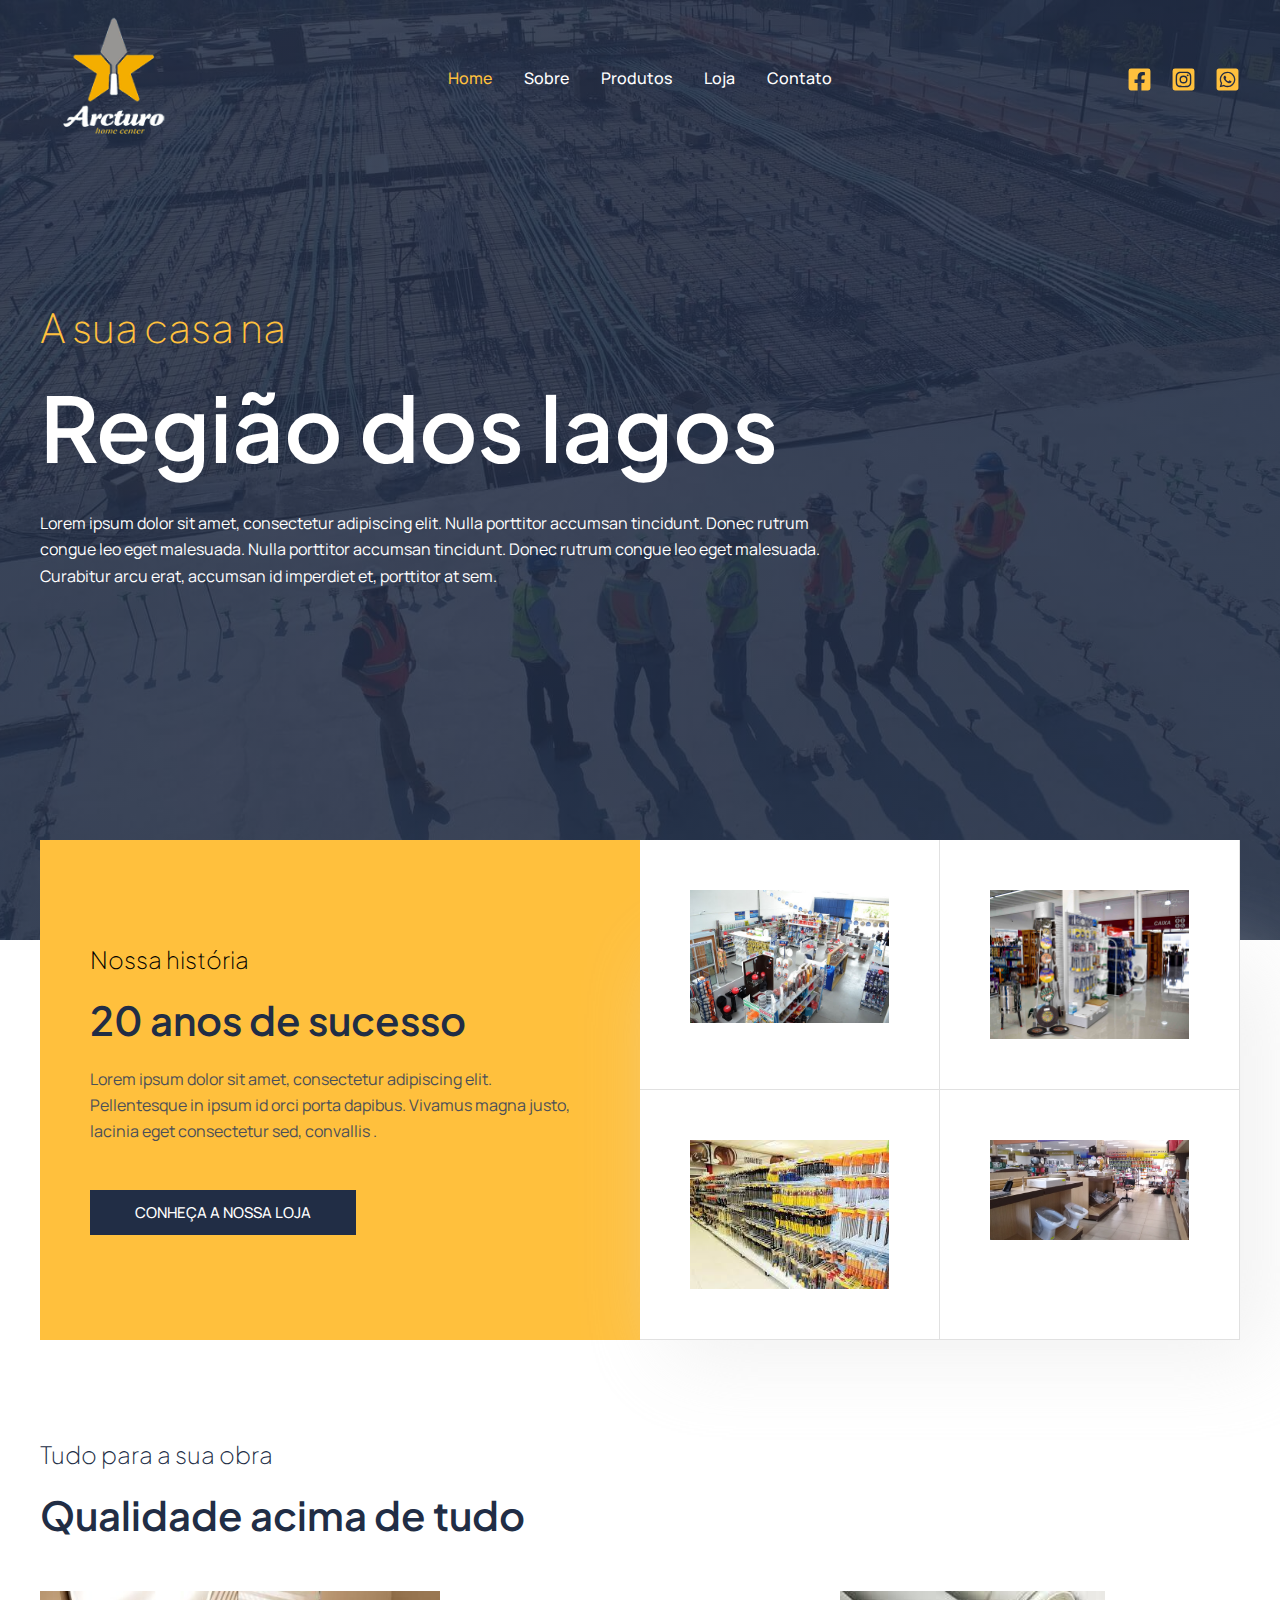
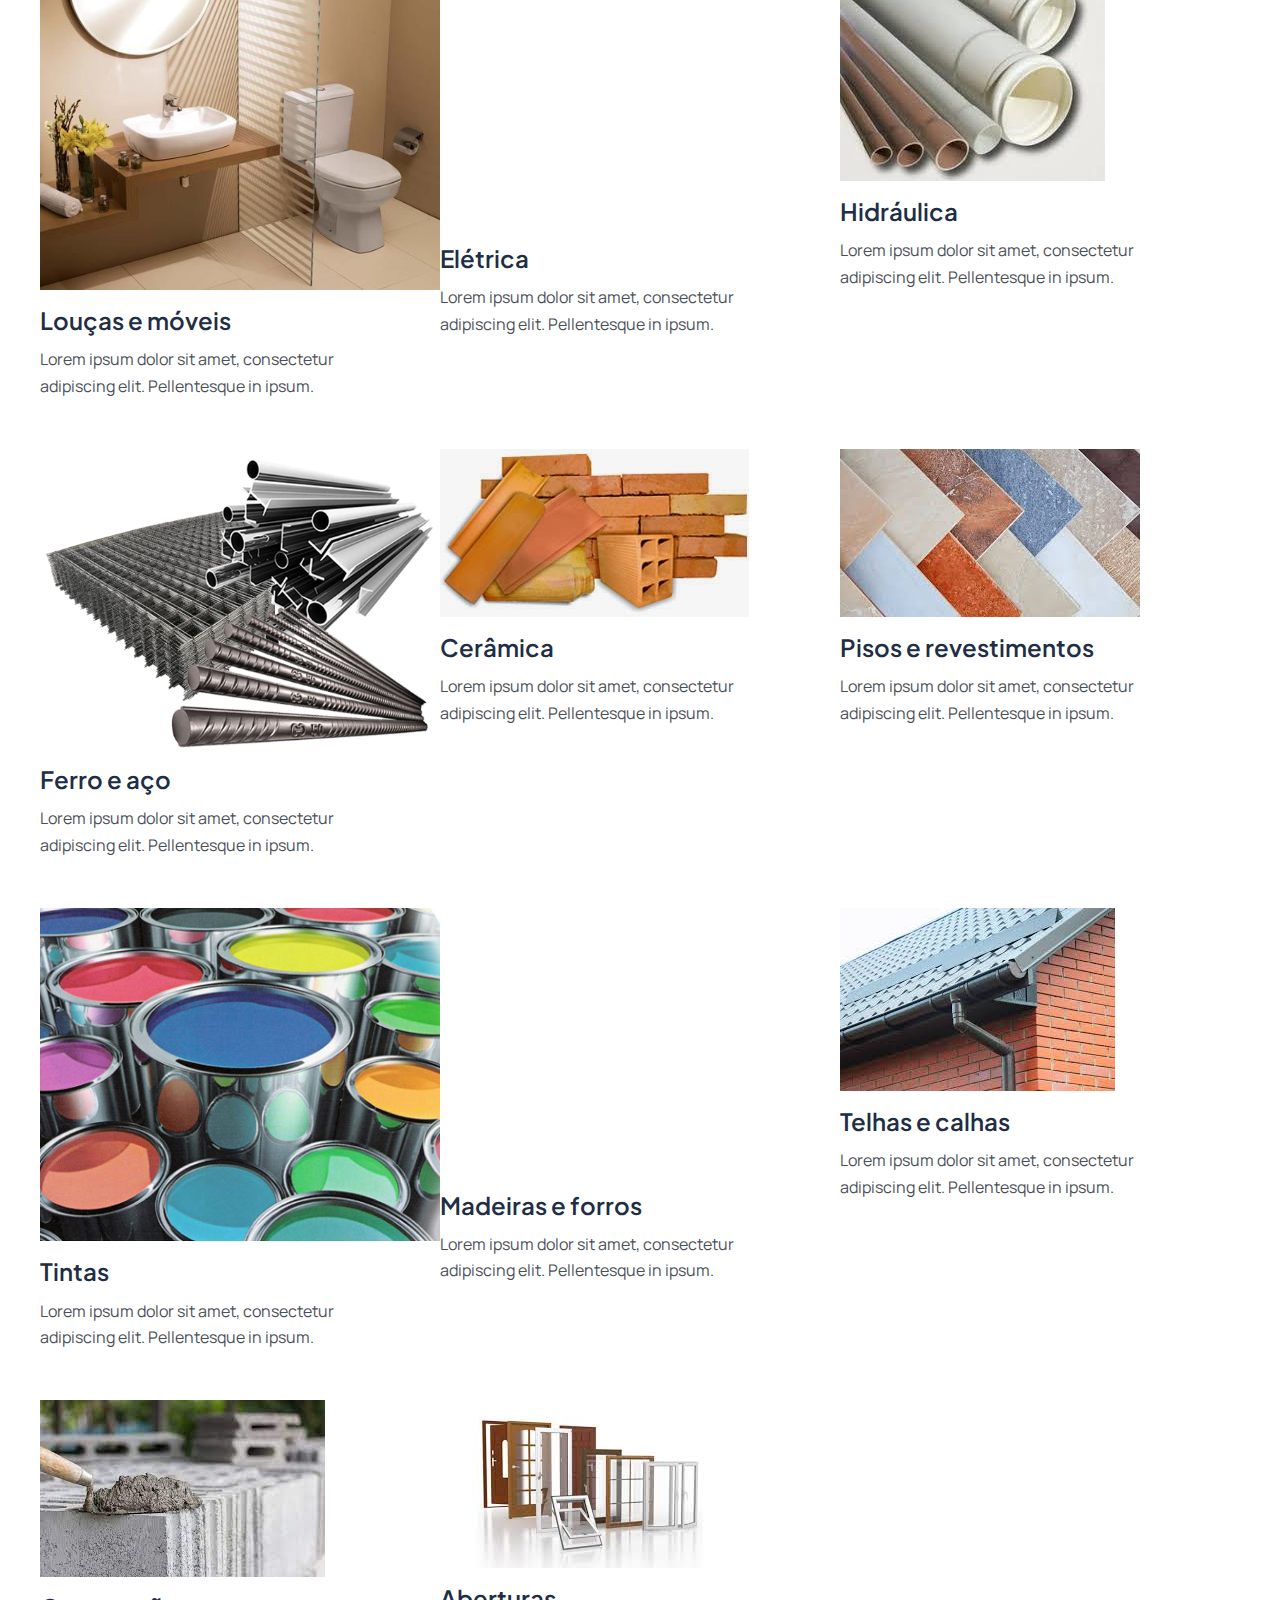
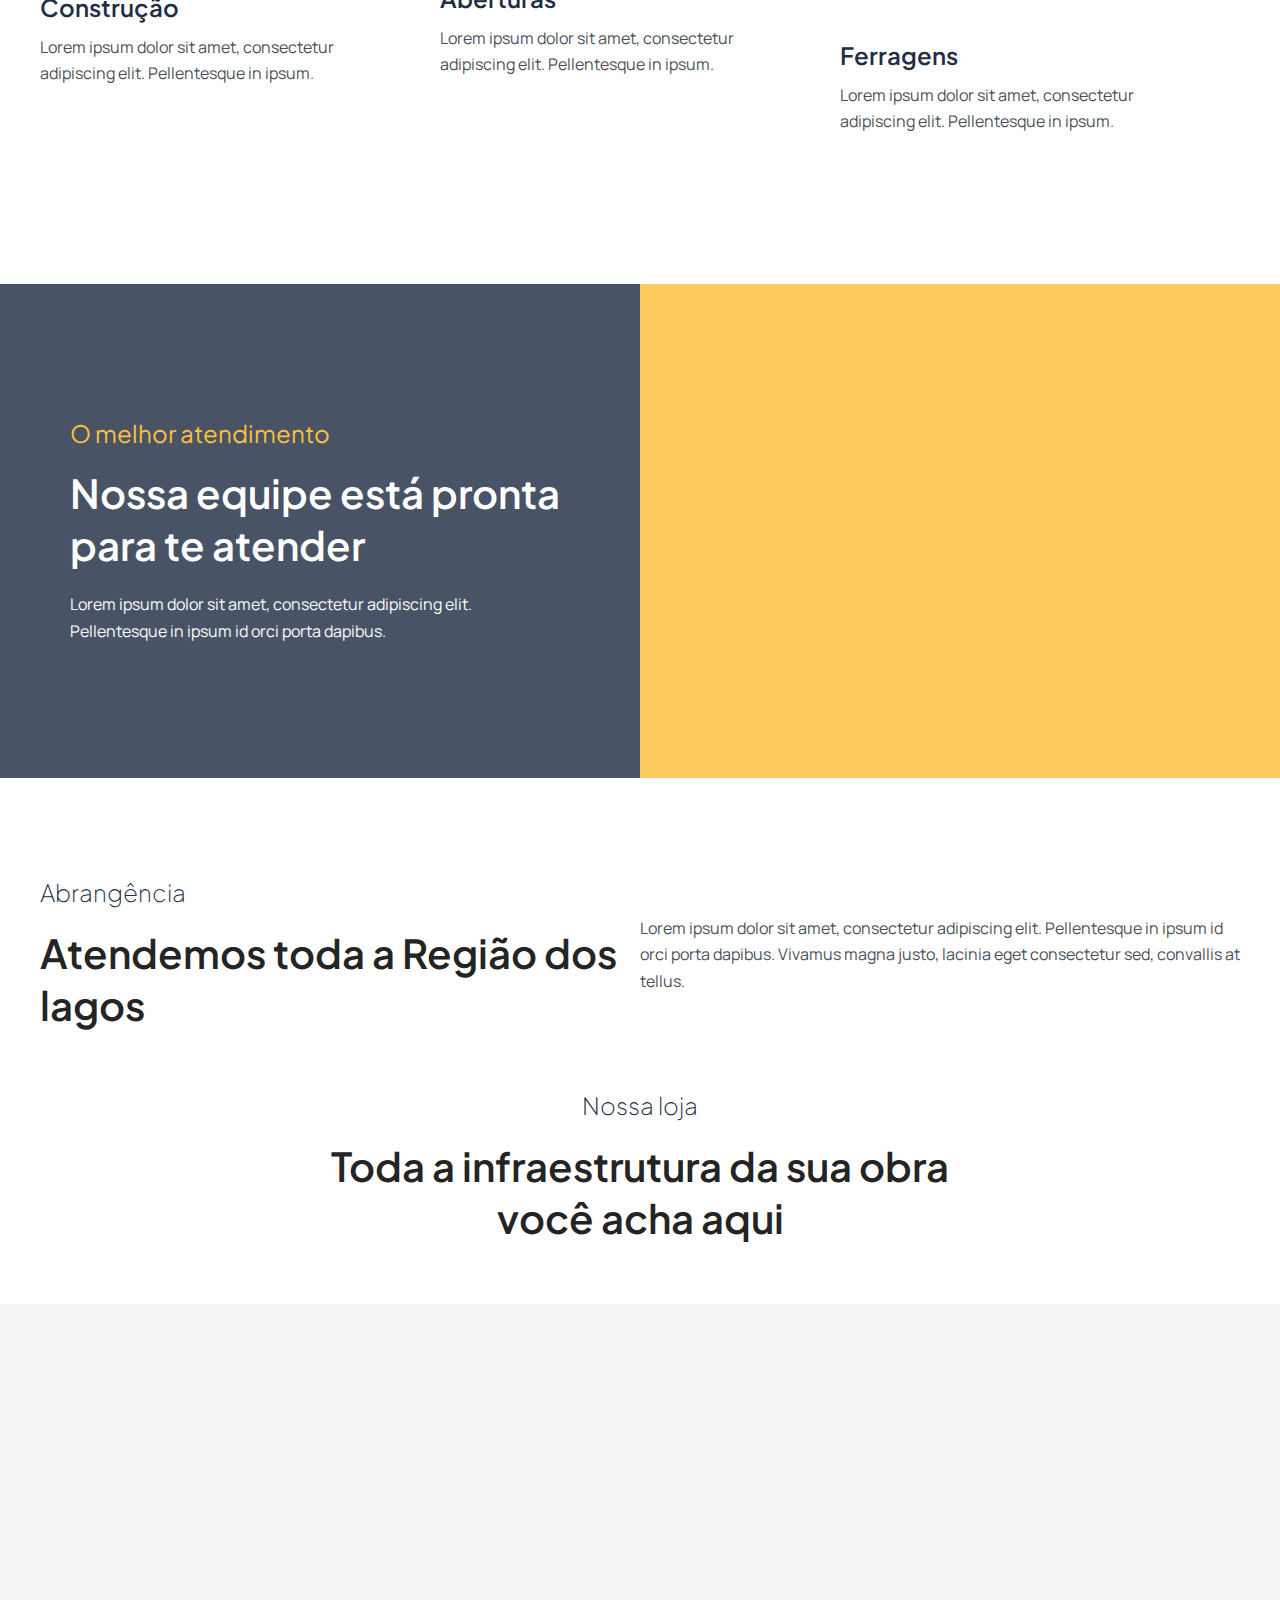
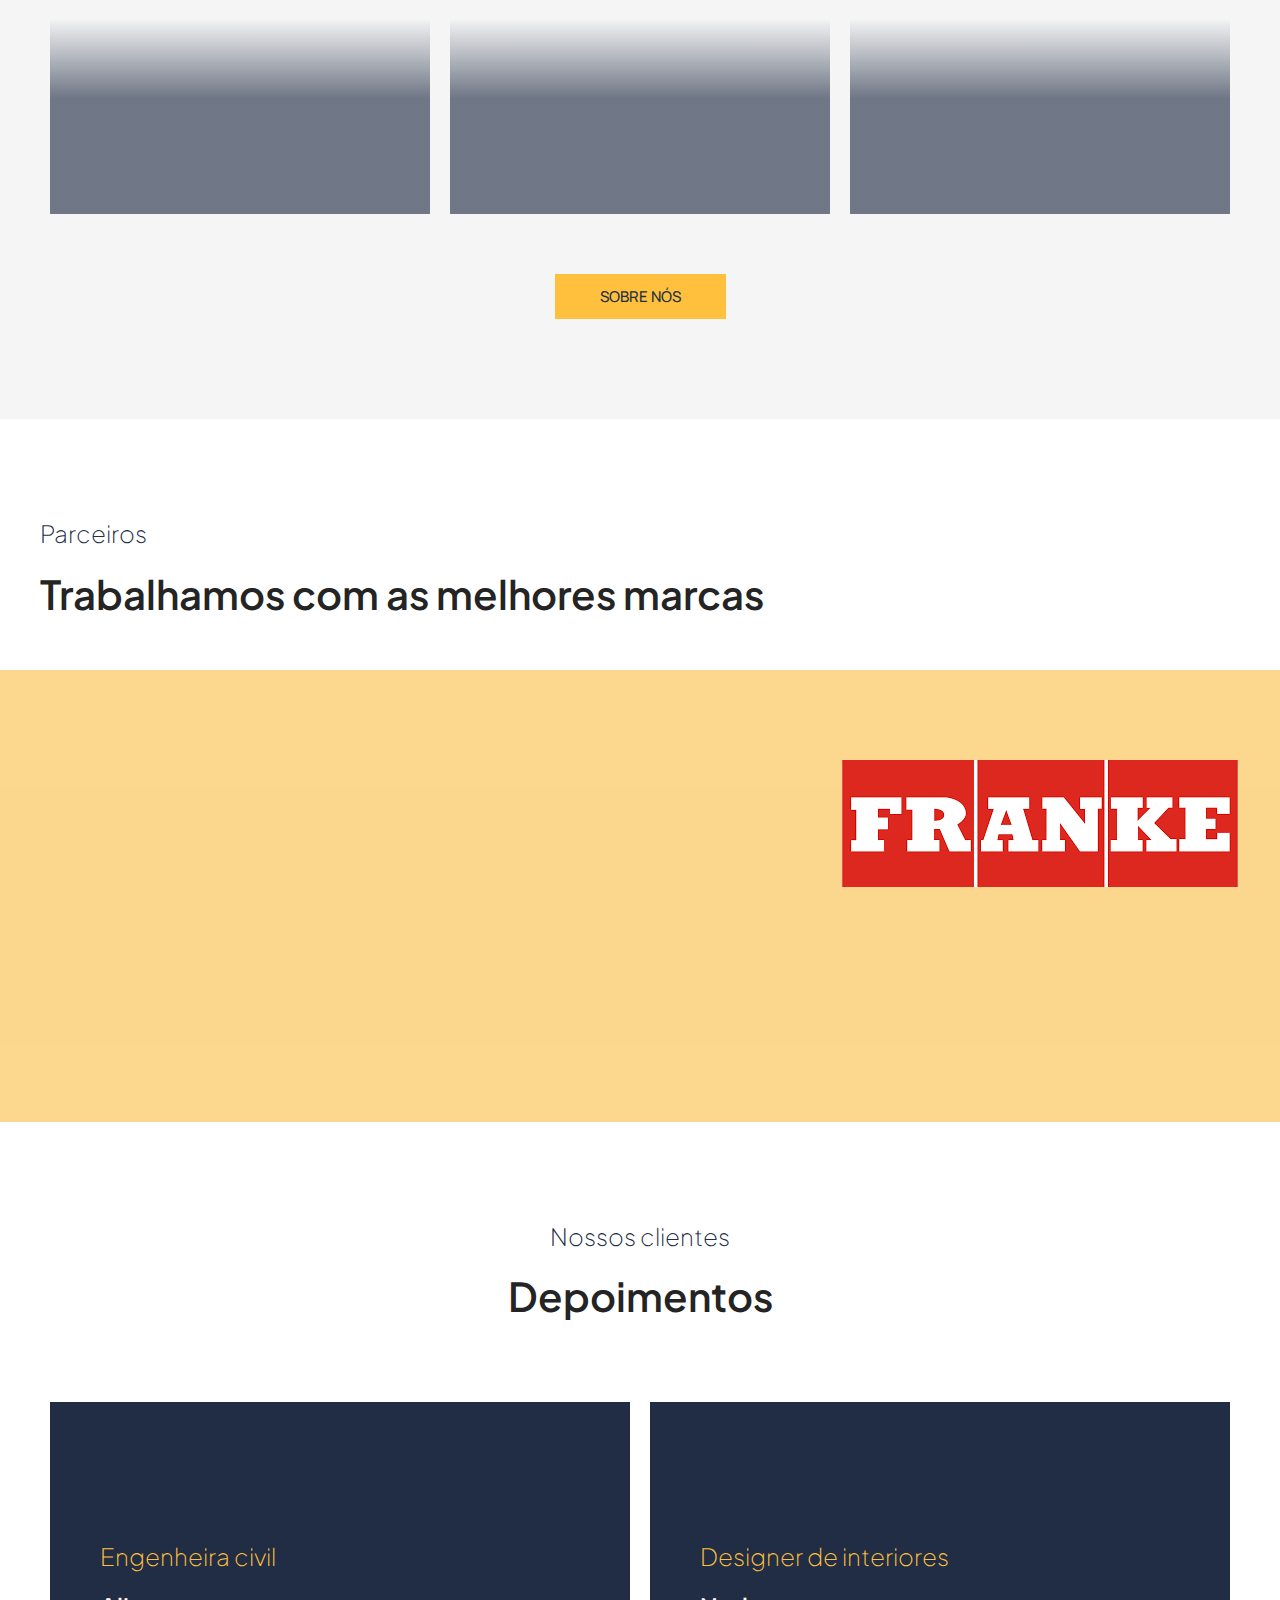
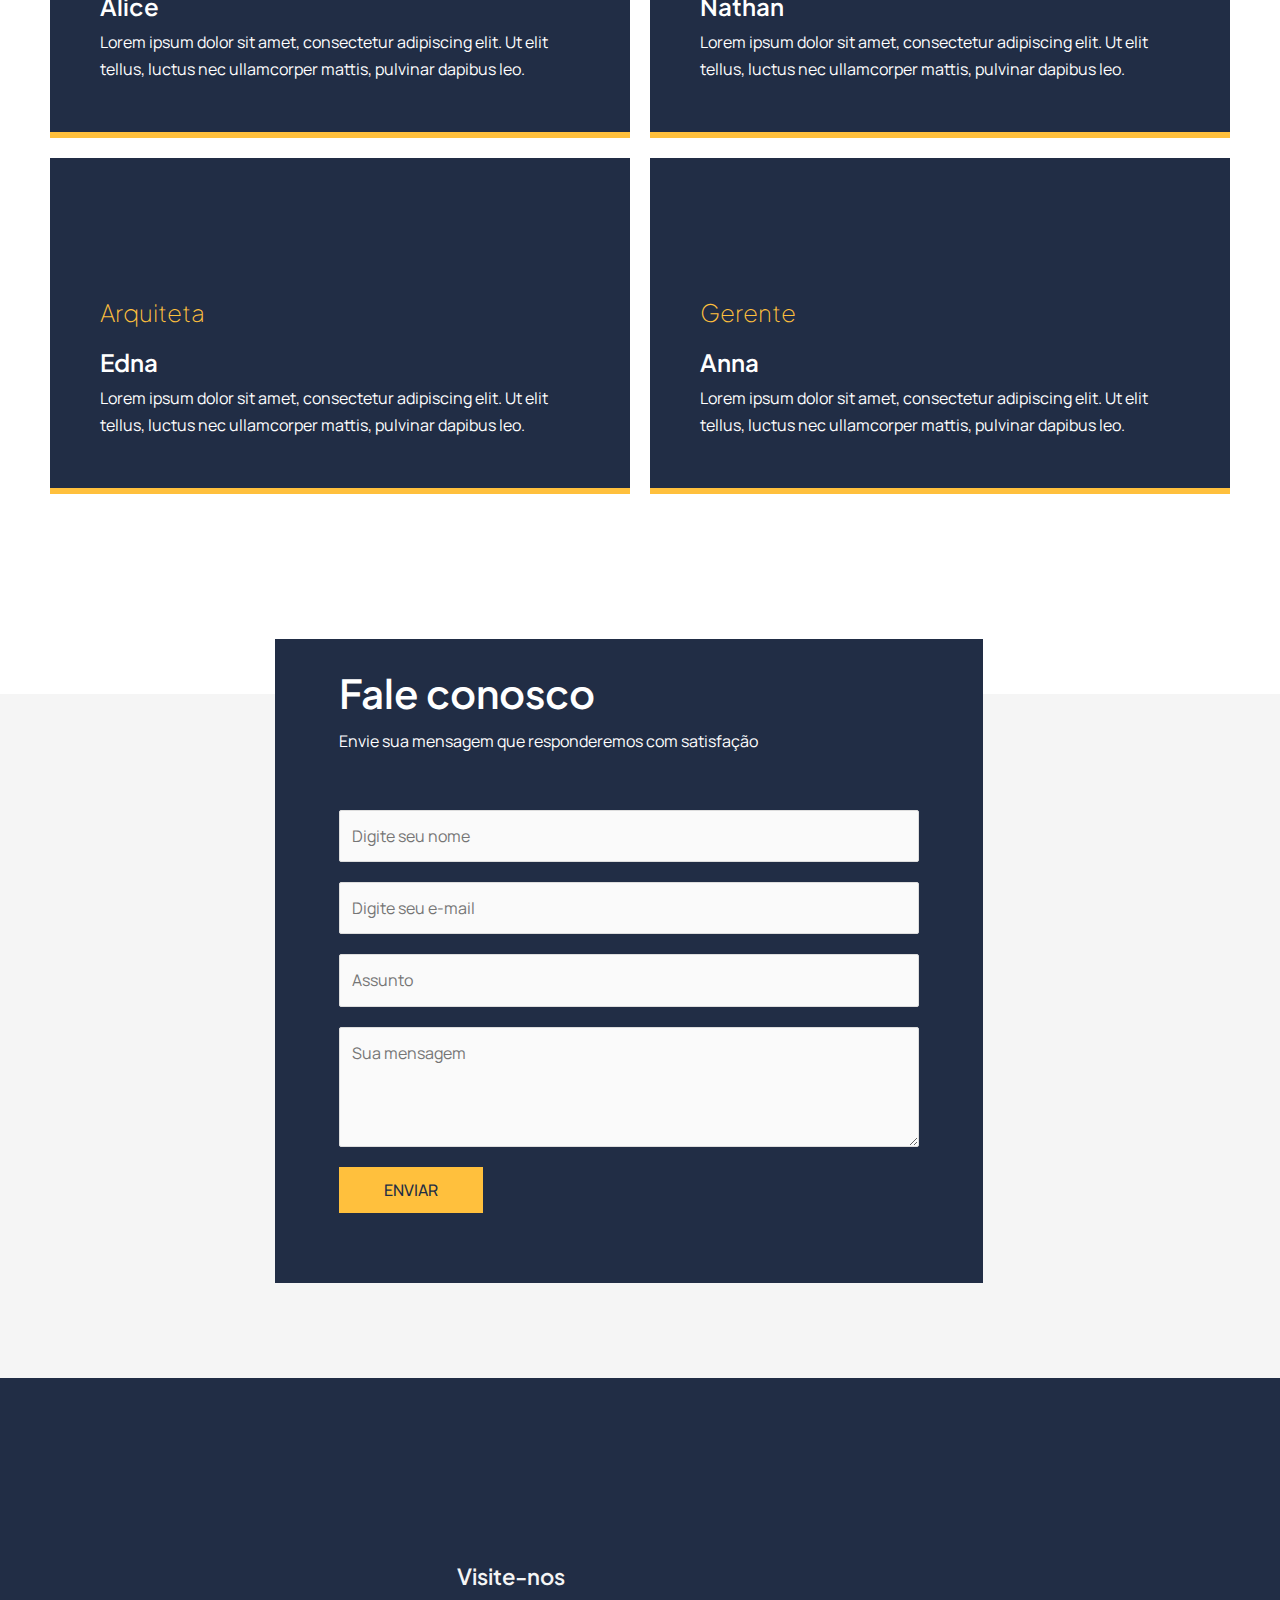
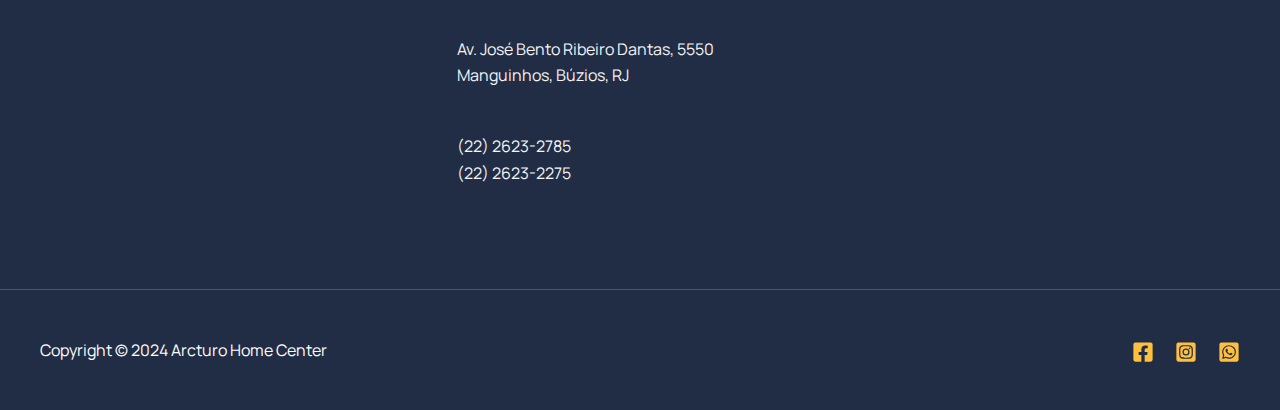
==== index.html @ c7db8967 "primeiro commit" ====
<!DOCTYPE html>  <html lang="pt-BR">  <head>  <meta charset="UTF-8">  <meta name="viewport" content="width=device-width, initial-scale=1">  	 <link rel="profile" href="https://gmpg.org/xfn/11">   	 <title>Arcturo Home Center</title> <meta name='robots' content='max-image-preview:large' /> <link rel='dns-prefetch' href='//fonts.googleapis.com' /> <link rel="alternate" type="application/rss+xml" title="Feed para Arcturo Home Center &raquo;" href="http://localhost:8081/archituro/feed/" /> <link rel="alternate" type="application/rss+xml" title="Feed de comentários para Arcturo Home Center &raquo;" href="http://localhost:8081/archituro/comments/feed/" /> <script>
window._wpemojiSettings = {"baseUrl":"https:\/\/s.w.org\/images\/core\/emoji\/15.0.3\/72x72\/","ext":".png","svgUrl":"https:\/\/s.w.org\/images\/core\/emoji\/15.0.3\/svg\/","svgExt":".svg","source":{"concatemoji":"http:\/\/localhost:8081\/archituro\/wp-includes\/js\/wp-emoji-release.min.js?ver=6.5.2"}};
/*! This file is auto-generated */
!function(i,n){var o,s,e;function c(e){try{var t={supportTests:e,timestamp:(new Date).valueOf()};sessionStorage.setItem(o,JSON.stringify(t))}catch(e){}}function p(e,t,n){e.clearRect(0,0,e.canvas.width,e.canvas.height),e.fillText(t,0,0);var t=new Uint32Array(e.getImageData(0,0,e.canvas.width,e.canvas.height).data),r=(e.clearRect(0,0,e.canvas.width,e.canvas.height),e.fillText(n,0,0),new Uint32Array(e.getImageData(0,0,e.canvas.width,e.canvas.height).data));return t.every(function(e,t){return e===r[t]})}function u(e,t,n){switch(t){case"flag":return n(e,"\ud83c\udff3\ufe0f\u200d\u26a7\ufe0f","\ud83c\udff3\ufe0f\u200b\u26a7\ufe0f")?!1:!n(e,"\ud83c\uddfa\ud83c\uddf3","\ud83c\uddfa\u200b\ud83c\uddf3")&&!n(e,"\ud83c\udff4\udb40\udc67\udb40\udc62\udb40\udc65\udb40\udc6e\udb40\udc67\udb40\udc7f","\ud83c\udff4\u200b\udb40\udc67\u200b\udb40\udc62\u200b\udb40\udc65\u200b\udb40\udc6e\u200b\udb40\udc67\u200b\udb40\udc7f");case"emoji":return!n(e,"\ud83d\udc26\u200d\u2b1b","\ud83d\udc26\u200b\u2b1b")}return!1}function f(e,t,n){var r="undefined"!=typeof WorkerGlobalScope&&self instanceof WorkerGlobalScope?new OffscreenCanvas(300,150):i.createElement("canvas"),a=r.getContext("2d",{willReadFrequently:!0}),o=(a.textBaseline="top",a.font="600 32px Arial",{});return e.forEach(function(e){o[e]=t(a,e,n)}),o}function t(e){var t=i.createElement("script");t.src=e,t.defer=!0,i.head.appendChild(t)}"undefined"!=typeof Promise&&(o="wpEmojiSettingsSupports",s=["flag","emoji"],n.supports={everything:!0,everythingExceptFlag:!0},e=new Promise(function(e){i.addEventListener("DOMContentLoaded",e,{once:!0})}),new Promise(function(t){var n=function(){try{var e=JSON.parse(sessionStorage.getItem(o));if("object"==typeof e&&"number"==typeof e.timestamp&&(new Date).valueOf()<e.timestamp+604800&&"object"==typeof e.supportTests)return e.supportTests}catch(e){}return null}();if(!n){if("undefined"!=typeof Worker&&"undefined"!=typeof OffscreenCanvas&&"undefined"!=typeof URL&&URL.createObjectURL&&"undefined"!=typeof Blob)try{var e="postMessage("+f.toString()+"("+[JSON.stringify(s),u.toString(),p.toString()].join(",")+"));",r=new Blob([e],{type:"text/javascript"}),a=new Worker(URL.createObjectURL(r),{name:"wpTestEmojiSupports"});return void(a.onmessage=function(e){c(n=e.data),a.terminate(),t(n)})}catch(e){}c(n=f(s,u,p))}t(n)}).then(function(e){for(var t in e)n.supports[t]=e[t],n.supports.everything=n.supports.everything&&n.supports[t],"flag"!==t&&(n.supports.everythingExceptFlag=n.supports.everythingExceptFlag&&n.supports[t]);n.supports.everythingExceptFlag=n.supports.everythingExceptFlag&&!n.supports.flag,n.DOMReady=!1,n.readyCallback=function(){n.DOMReady=!0}}).then(function(){return e}).then(function(){var e;n.supports.everything||(n.readyCallback(),(e=n.source||{}).concatemoji?t(e.concatemoji):e.wpemoji&&e.twemoji&&(t(e.twemoji),t(e.wpemoji)))}))}((window,document),window._wpemojiSettings);
</script> <link rel='stylesheet' id='astra-theme-css-css' href='./css/astra-assets-css-minified-main.min.css' media='all' /> <style id='astra-theme-css-inline-css'> :root{--ast-post-nav-space:0;--ast-container-default-xlg-padding:6.67em;--ast-container-default-lg-padding:5.67em;--ast-container-default-slg-padding:4.34em;--ast-container-default-md-padding:3.34em;--ast-container-default-sm-padding:6.67em;--ast-container-default-xs-padding:2.4em;--ast-container-default-xxs-padding:1.4em;--ast-code-block-background:#EEEEEE;--ast-comment-inputs-background:#FAFAFA;--ast-normal-container-width:1200px;--ast-narrow-container-width:750px;--ast-blog-title-font-weight:normal;--ast-blog-meta-weight:inherit;}html{font-size:100%;}a,.page-title{color:var(--ast-global-color-5);}a:hover,a:focus{color:var(--ast-global-color-1);}body,button,input,select,textarea,.ast-button,.ast-custom-button{font-family:'Manrope',sans-serif;font-weight:400;font-size:16px;font-size:1rem;line-height:var(--ast-body-line-height,1.65em);}blockquote{color:var(--ast-global-color-3);}h1,.entry-content h1,h2,.entry-content h2,h3,.entry-content h3,h4,.entry-content h4,h5,.entry-content h5,h6,.entry-content h6,.site-title,.site-title a{font-family:'Plus Jakarta Sans',sans-serif;font-weight:600;}.site-title{font-size:35px;font-size:2.1875rem;display:none;}header .custom-logo-link img{max-width:151px;width:151px;}.astra-logo-svg{width:151px;}.site-header .site-description{font-size:15px;font-size:0.9375rem;display:none;}.entry-title{font-size:26px;font-size:1.625rem;}.archive .ast-article-post .ast-article-inner,.blog .ast-article-post .ast-article-inner,.archive .ast-article-post .ast-article-inner:hover,.blog .ast-article-post .ast-article-inner:hover{overflow:hidden;}h1,.entry-content h1{font-size:90px;font-size:5.625rem;font-weight:600;font-family:'Plus Jakarta Sans',sans-serif;line-height:1.4em;}h2,.entry-content h2{font-size:40px;font-size:2.5rem;font-weight:600;font-family:'Plus Jakarta Sans',sans-serif;line-height:1.3em;}h3,.entry-content h3{font-size:24px;font-size:1.5rem;font-weight:600;font-family:'Plus Jakarta Sans',sans-serif;line-height:1.3em;}h4,.entry-content h4{font-size:24px;font-size:1.5rem;line-height:1.2em;font-weight:600;font-family:'Plus Jakarta Sans',sans-serif;}h5,.entry-content h5{font-size:20px;font-size:1.25rem;line-height:1.2em;font-weight:600;font-family:'Plus Jakarta Sans',sans-serif;}h6,.entry-content h6{font-size:16px;font-size:1rem;line-height:1.25em;font-weight:600;font-family:'Plus Jakarta Sans',sans-serif;}::selection{background-color:var(--ast-global-color-0);color:#000000;}body,h1,.entry-title a,.entry-content h1,h2,.entry-content h2,h3,.entry-content h3,h4,.entry-content h4,h5,.entry-content h5,h6,.entry-content h6{color:var(--ast-global-color-3);}.tagcloud a:hover,.tagcloud a:focus,.tagcloud a.current-item{color:#000000;border-color:var(--ast-global-color-5);background-color:var(--ast-global-color-5);}input:focus,input[type="text"]:focus,input[type="email"]:focus,input[type="url"]:focus,input[type="password"]:focus,input[type="reset"]:focus,input[type="search"]:focus,textarea:focus{border-color:var(--ast-global-color-5);}input[type="radio"]:checked,input[type=reset],input[type="checkbox"]:checked,input[type="checkbox"]:hover:checked,input[type="checkbox"]:focus:checked,input[type=range]::-webkit-slider-thumb{border-color:var(--ast-global-color-5);background-color:var(--ast-global-color-5);box-shadow:none;}.site-footer a:hover + .post-count,.site-footer a:focus + .post-count{background:var(--ast-global-color-5);border-color:var(--ast-global-color-5);}.single .nav-links .nav-previous,.single .nav-links .nav-next{color:var(--ast-global-color-5);}.entry-meta,.entry-meta *{line-height:1.45;color:var(--ast-global-color-5);}.entry-meta a:not(.ast-button):hover,.entry-meta a:not(.ast-button):hover *,.entry-meta a:not(.ast-button):focus,.entry-meta a:not(.ast-button):focus *,.page-links > .page-link,.page-links .page-link:hover,.post-navigation a:hover{color:var(--ast-global-color-1);}#cat option,.secondary .calendar_wrap thead a,.secondary .calendar_wrap thead a:visited{color:var(--ast-global-color-5);}.secondary .calendar_wrap #today,.ast-progress-val span{background:var(--ast-global-color-5);}.secondary a:hover + .post-count,.secondary a:focus + .post-count{background:var(--ast-global-color-5);border-color:var(--ast-global-color-5);}.calendar_wrap #today > a{color:#000000;}.page-links .page-link,.single .post-navigation a{color:var(--ast-global-color-5);}.ast-search-menu-icon .search-form button.search-submit{padding:0 4px;}.ast-search-menu-icon form.search-form{padding-right:0;}.ast-search-menu-icon.slide-search input.search-field{width:0;}.ast-header-search .ast-search-menu-icon.ast-dropdown-active .search-form,.ast-header-search .ast-search-menu-icon.ast-dropdown-active .search-field:focus{transition:all 0.2s;}.search-form input.search-field:focus{outline:none;}.ast-archive-title{color:var(--ast-global-color-2);}.wp-block-latest-posts > li > a{color:var(--ast-global-color-2);}.widget-title,.widget .wp-block-heading{font-size:22px;font-size:1.375rem;color:var(--ast-global-color-2);}.ast-search-menu-icon.slide-search a:focus-visible:focus-visible,.astra-search-icon:focus-visible,#close:focus-visible,a:focus-visible,.ast-menu-toggle:focus-visible,.site .skip-link:focus-visible,.wp-block-loginout input:focus-visible,.wp-block-search.wp-block-search__button-inside .wp-block-search__inside-wrapper,.ast-header-navigation-arrow:focus-visible,.woocommerce .wc-proceed-to-checkout > .checkout-button:focus-visible,.woocommerce .woocommerce-MyAccount-navigation ul li a:focus-visible,.ast-orders-table__row .ast-orders-table__cell:focus-visible,.woocommerce .woocommerce-order-details .order-again > .button:focus-visible,.woocommerce .woocommerce-message a.button.wc-forward:focus-visible,.woocommerce #minus_qty:focus-visible,.woocommerce #plus_qty:focus-visible,a#ast-apply-coupon:focus-visible,.woocommerce .woocommerce-info a:focus-visible,.woocommerce .astra-shop-summary-wrap a:focus-visible,.woocommerce a.wc-forward:focus-visible,#ast-apply-coupon:focus-visible,.woocommerce-js .woocommerce-mini-cart-item a.remove:focus-visible,#close:focus-visible,.button.search-submit:focus-visible,#search_submit:focus,.normal-search:focus-visible,.ast-header-account-wrap:focus-visible,.woocommerce .ast-on-card-button.ast-quick-view-trigger:focus{outline-style:dotted;outline-color:inherit;outline-width:thin;}input:focus,input[type="text"]:focus,input[type="email"]:focus,input[type="url"]:focus,input[type="password"]:focus,input[type="reset"]:focus,input[type="search"]:focus,input[type="number"]:focus,textarea:focus,.wp-block-search__input:focus,[data-section="section-header-mobile-trigger"] .ast-button-wrap .ast-mobile-menu-trigger-minimal:focus,.ast-mobile-popup-drawer.active .menu-toggle-close:focus,.woocommerce-ordering select.orderby:focus,#ast-scroll-top:focus,#coupon_code:focus,.woocommerce-page #comment:focus,.woocommerce #reviews #respond input#submit:focus,.woocommerce a.add_to_cart_button:focus,.woocommerce .button.single_add_to_cart_button:focus,.woocommerce .woocommerce-cart-form button:focus,.woocommerce .woocommerce-cart-form__cart-item .quantity .qty:focus,.woocommerce .woocommerce-billing-fields .woocommerce-billing-fields__field-wrapper .woocommerce-input-wrapper > .input-text:focus,.woocommerce #order_comments:focus,.woocommerce #place_order:focus,.woocommerce .woocommerce-address-fields .woocommerce-address-fields__field-wrapper .woocommerce-input-wrapper > .input-text:focus,.woocommerce .woocommerce-MyAccount-content form button:focus,.woocommerce .woocommerce-MyAccount-content .woocommerce-EditAccountForm .woocommerce-form-row .woocommerce-Input.input-text:focus,.woocommerce .ast-woocommerce-container .woocommerce-pagination ul.page-numbers li a:focus,body #content .woocommerce form .form-row .select2-container--default .select2-selection--single:focus,#ast-coupon-code:focus,.woocommerce.woocommerce-js .quantity input[type=number]:focus,.woocommerce-js .woocommerce-mini-cart-item .quantity input[type=number]:focus,.woocommerce p#ast-coupon-trigger:focus{border-style:dotted;border-color:inherit;border-width:thin;}input{outline:none;}.ast-logo-title-inline .site-logo-img{padding-right:1em;}.site-logo-img img{ transition:all 0.2s linear;}body .ast-oembed-container *{position:absolute;top:0;width:100%;height:100%;left:0;}body .wp-block-embed-pocket-casts .ast-oembed-container *{position:unset;}.ast-single-post-featured-section + article {margin-top: 2em;}.site-content .ast-single-post-featured-section img {width: 100%;overflow: hidden;object-fit: cover;}.site > .ast-single-related-posts-container {margin-top: 0;}@media (min-width: 922px) {.ast-desktop .ast-container--narrow {max-width: var(--ast-narrow-container-width);margin: 0 auto;}}.ast-page-builder-template .hentry {margin: 0;}.ast-page-builder-template .site-content > .ast-container {max-width: 100%;padding: 0;}.ast-page-builder-template .site .site-content #primary {padding: 0;margin: 0;}.ast-page-builder-template .no-results {text-align: center;margin: 4em auto;}.ast-page-builder-template .ast-pagination {padding: 2em;}.ast-page-builder-template .entry-header.ast-no-title.ast-no-thumbnail {margin-top: 0;}.ast-page-builder-template .entry-header.ast-header-without-markup {margin-top: 0;margin-bottom: 0;}.ast-page-builder-template .entry-header.ast-no-title.ast-no-meta {margin-bottom: 0;}.ast-page-builder-template.single .post-navigation {padding-bottom: 2em;}.ast-page-builder-template.single-post .site-content > .ast-container {max-width: 100%;}.ast-page-builder-template .entry-header {margin-top: 4em;margin-left: auto;margin-right: auto;padding-left: 20px;padding-right: 20px;}.single.ast-page-builder-template .entry-header {padding-left: 20px;padding-right: 20px;}.ast-page-builder-template .ast-archive-description {margin: 4em auto 0;padding-left: 20px;padding-right: 20px;}@media (max-width:921.9px){#ast-desktop-header{display:none;}}@media (min-width:922px){#ast-mobile-header{display:none;}}.wp-block-buttons.aligncenter{justify-content:center;}@media (max-width:921px){.ast-theme-transparent-header #primary,.ast-theme-transparent-header #secondary{padding:0;}}@media (max-width:921px){.ast-plain-container.ast-no-sidebar #primary{padding:0;}}.ast-plain-container.ast-no-sidebar #primary{margin-top:0;margin-bottom:0;}.wp-block-button.is-style-outline .wp-block-button__link{border-color:var(--ast-global-color-0);border-top-width:0px;border-right-width:0px;border-bottom-width:0px;border-left-width:0px;}div.wp-block-button.is-style-outline > .wp-block-button__link:not(.has-text-color),div.wp-block-button.wp-block-button__link.is-style-outline:not(.has-text-color){color:var(--ast-global-color-0);}.wp-block-button.is-style-outline .wp-block-button__link:hover,.wp-block-buttons .wp-block-button.is-style-outline .wp-block-button__link:focus,.wp-block-buttons .wp-block-button.is-style-outline > .wp-block-button__link:not(.has-text-color):hover,.wp-block-buttons .wp-block-button.wp-block-button__link.is-style-outline:not(.has-text-color):hover{color:var(--ast-global-color-2);background-color:var(--ast-global-color-1);border-color:var(--ast-global-color-1);}.post-page-numbers.current .page-link,.ast-pagination .page-numbers.current{color:#000000;border-color:var(--ast-global-color-0);background-color:var(--ast-global-color-0);}.wp-block-button.is-style-outline .wp-block-button__link{border-top-width:0px;border-right-width:0px;border-bottom-width:0px;border-left-width:0px;}.wp-block-button.is-style-outline .wp-block-button__link.wp-element-button,.ast-outline-button{border-color:var(--ast-global-color-0);font-family:inherit;font-weight:500;line-height:1em;border-top-left-radius:0px;border-top-right-radius:0px;border-bottom-right-radius:0px;border-bottom-left-radius:0px;}.wp-block-buttons .wp-block-button.is-style-outline > .wp-block-button__link:not(.has-text-color),.wp-block-buttons .wp-block-button.wp-block-button__link.is-style-outline:not(.has-text-color),.ast-outline-button{color:var(--ast-global-color-0);}.wp-block-button.is-style-outline .wp-block-button__link:hover,.wp-block-buttons .wp-block-button.is-style-outline .wp-block-button__link:focus,.wp-block-buttons .wp-block-button.is-style-outline > .wp-block-button__link:not(.has-text-color):hover,.wp-block-buttons .wp-block-button.wp-block-button__link.is-style-outline:not(.has-text-color):hover,.ast-outline-button:hover,.ast-outline-button:focus,.wp-block-uagb-buttons-child .uagb-buttons-repeater.ast-outline-button:hover,.wp-block-uagb-buttons-child .uagb-buttons-repeater.ast-outline-button:focus{color:var(--ast-global-color-2);background-color:var(--ast-global-color-1);border-color:var(--ast-global-color-1);}.wp-block-button .wp-block-button__link.wp-element-button.is-style-outline:not(.has-background),.wp-block-button.is-style-outline>.wp-block-button__link.wp-element-button:not(.has-background),.ast-outline-button{background-color:var(--ast-global-color-0);}.entry-content[data-ast-blocks-layout] > figure{margin-bottom:1em;}h1.widget-title{font-weight:600;}h2.widget-title{font-weight:600;}h3.widget-title{font-weight:600;}@media (max-width:921px){.ast-separate-container #primary,.ast-separate-container #secondary{padding:1.5em 0;}#primary,#secondary{padding:1.5em 0;margin:0;}.ast-left-sidebar #content > .ast-container{display:flex;flex-direction:column-reverse;width:100%;}.ast-separate-container .ast-article-post,.ast-separate-container .ast-article-single{padding:1.5em 2.14em;}.ast-author-box img.avatar{margin:20px 0 0 0;}}@media (min-width:922px){.ast-separate-container.ast-right-sidebar #primary,.ast-separate-container.ast-left-sidebar #primary{border:0;}.search-no-results.ast-separate-container #primary{margin-bottom:4em;}}.elementor-button-wrapper .elementor-button{border-style:solid;text-decoration:none;border-top-width:0px;border-right-width:0px;border-left-width:0px;border-bottom-width:0px;}body .elementor-button.elementor-size-sm,body .elementor-button.elementor-size-xs,body .elementor-button.elementor-size-md,body .elementor-button.elementor-size-lg,body .elementor-button.elementor-size-xl,body .elementor-button{border-top-left-radius:0px;border-top-right-radius:0px;border-bottom-right-radius:0px;border-bottom-left-radius:0px;padding-top:15px;padding-right:45px;padding-bottom:15px;padding-left:45px;}.elementor-button-wrapper .elementor-button{border-color:var(--ast-global-color-0);background-color:var(--ast-global-color-0);}.elementor-button-wrapper .elementor-button:hover,.elementor-button-wrapper .elementor-button:focus{color:var(--ast-global-color-2);background-color:var(--ast-global-color-1);border-color:var(--ast-global-color-1);}.wp-block-button .wp-block-button__link ,.elementor-button-wrapper .elementor-button,.elementor-button-wrapper .elementor-button:visited{color:var(--ast-global-color-2);}.elementor-button-wrapper .elementor-button{font-weight:500;line-height:1em;text-transform:uppercase;}.wp-block-button .wp-block-button__link:hover,.wp-block-button .wp-block-button__link:focus{color:var(--ast-global-color-2);background-color:var(--ast-global-color-1);border-color:var(--ast-global-color-1);}.elementor-widget-heading h1.elementor-heading-title{line-height:1.4em;}.elementor-widget-heading h2.elementor-heading-title{line-height:1.3em;}.elementor-widget-heading h3.elementor-heading-title{line-height:1.3em;}.elementor-widget-heading h4.elementor-heading-title{line-height:1.2em;}.elementor-widget-heading h5.elementor-heading-title{line-height:1.2em;}.elementor-widget-heading h6.elementor-heading-title{line-height:1.25em;}.wp-block-button .wp-block-button__link,.wp-block-search .wp-block-search__button,body .wp-block-file .wp-block-file__button{border-style:solid;border-top-width:0px;border-right-width:0px;border-left-width:0px;border-bottom-width:0px;border-color:var(--ast-global-color-0);background-color:var(--ast-global-color-0);color:var(--ast-global-color-2);font-family:inherit;font-weight:500;line-height:1em;text-transform:uppercase;border-top-left-radius:0px;border-top-right-radius:0px;border-bottom-right-radius:0px;border-bottom-left-radius:0px;padding-top:15px;padding-right:45px;padding-bottom:15px;padding-left:45px;}.menu-toggle,button,.ast-button,.ast-custom-button,.button,input#submit,input[type="button"],input[type="submit"],input[type="reset"],form[CLASS*="wp-block-search__"].wp-block-search .wp-block-search__inside-wrapper .wp-block-search__button,body .wp-block-file .wp-block-file__button,.woocommerce-js a.button,.woocommerce button.button,.woocommerce .woocommerce-message a.button,.woocommerce #respond input#submit.alt,.woocommerce input.button.alt,.woocommerce input.button,.woocommerce input.button:disabled,.woocommerce input.button:disabled[disabled],.woocommerce input.button:disabled:hover,.woocommerce input.button:disabled[disabled]:hover,.woocommerce #respond input#submit,.woocommerce button.button.alt.disabled,.wc-block-grid__products .wc-block-grid__product .wp-block-button__link,.wc-block-grid__product-onsale,[CLASS*="wc-block"] button,.woocommerce-js .astra-cart-drawer .astra-cart-drawer-content .woocommerce-mini-cart__buttons .button:not(.checkout):not(.ast-continue-shopping),.woocommerce-js .astra-cart-drawer .astra-cart-drawer-content .woocommerce-mini-cart__buttons a.checkout,.woocommerce button.button.alt.disabled.wc-variation-selection-needed,[CLASS*="wc-block"] .wc-block-components-button{border-style:solid;border-top-width:0px;border-right-width:0px;border-left-width:0px;border-bottom-width:0px;color:var(--ast-global-color-2);border-color:var(--ast-global-color-0);background-color:var(--ast-global-color-0);padding-top:15px;padding-right:45px;padding-bottom:15px;padding-left:45px;font-family:inherit;font-weight:500;line-height:1em;text-transform:uppercase;border-top-left-radius:0px;border-top-right-radius:0px;border-bottom-right-radius:0px;border-bottom-left-radius:0px;}button:focus,.menu-toggle:hover,button:hover,.ast-button:hover,.ast-custom-button:hover .button:hover,.ast-custom-button:hover ,input[type=reset]:hover,input[type=reset]:focus,input#submit:hover,input#submit:focus,input[type="button"]:hover,input[type="button"]:focus,input[type="submit"]:hover,input[type="submit"]:focus,form[CLASS*="wp-block-search__"].wp-block-search .wp-block-search__inside-wrapper .wp-block-search__button:hover,form[CLASS*="wp-block-search__"].wp-block-search .wp-block-search__inside-wrapper .wp-block-search__button:focus,body .wp-block-file .wp-block-file__button:hover,body .wp-block-file .wp-block-file__button:focus,.woocommerce-js a.button:hover,.woocommerce button.button:hover,.woocommerce .woocommerce-message a.button:hover,.woocommerce #respond input#submit:hover,.woocommerce #respond input#submit.alt:hover,.woocommerce input.button.alt:hover,.woocommerce input.button:hover,.woocommerce button.button.alt.disabled:hover,.wc-block-grid__products .wc-block-grid__product .wp-block-button__link:hover,[CLASS*="wc-block"] button:hover,.woocommerce-js .astra-cart-drawer .astra-cart-drawer-content .woocommerce-mini-cart__buttons .button:not(.checkout):not(.ast-continue-shopping):hover,.woocommerce-js .astra-cart-drawer .astra-cart-drawer-content .woocommerce-mini-cart__buttons a.checkout:hover,.woocommerce button.button.alt.disabled.wc-variation-selection-needed:hover,[CLASS*="wc-block"] .wc-block-components-button:hover,[CLASS*="wc-block"] .wc-block-components-button:focus{color:var(--ast-global-color-2);background-color:var(--ast-global-color-1);border-color:var(--ast-global-color-1);}@media (max-width:921px){.ast-mobile-header-stack .main-header-bar .ast-search-menu-icon{display:inline-block;}.ast-header-break-point.ast-header-custom-item-outside .ast-mobile-header-stack .main-header-bar .ast-search-icon{margin:0;}.ast-comment-avatar-wrap img{max-width:2.5em;}.ast-comment-meta{padding:0 1.8888em 1.3333em;}.ast-separate-container .ast-comment-list li.depth-1{padding:1.5em 2.14em;}.ast-separate-container .comment-respond{padding:2em 2.14em;}}@media (min-width:544px){.ast-container{max-width:100%;}}@media (max-width:544px){.ast-separate-container .ast-article-post,.ast-separate-container .ast-article-single,.ast-separate-container .comments-title,.ast-separate-container .ast-archive-description{padding:1.5em 1em;}.ast-separate-container #content .ast-container{padding-left:0.54em;padding-right:0.54em;}.ast-separate-container .ast-comment-list .bypostauthor{padding:.5em;}.ast-search-menu-icon.ast-dropdown-active .search-field{width:170px;}} #ast-mobile-header .ast-site-header-cart-li a{pointer-events:none;}body,.ast-separate-container{background-color:var(--ast-global-color-4);background-image:none;}@media (max-width:921px){.site-title{display:none;}.site-header .site-description{display:none;}h1,.entry-content h1{font-size:60px;}h2,.entry-content h2{font-size:35px;}h3,.entry-content h3{font-size:22px;}}@media (max-width:544px){.site-title{display:none;}.site-header .site-description{display:none;}h1,.entry-content h1{font-size:35px;}h2,.entry-content h2{font-size:30px;}h3,.entry-content h3{font-size:20px;}}@media (max-width:921px){html{font-size:91.2%;}}@media (max-width:544px){html{font-size:91.2%;}}@media (min-width:922px){.ast-container{max-width:1240px;}}@media (min-width:922px){.site-content .ast-container{display:flex;}}@media (max-width:921px){.site-content .ast-container{flex-direction:column;}}@media (min-width:922px){.main-header-menu .sub-menu .menu-item.ast-left-align-sub-menu:hover > .sub-menu,.main-header-menu .sub-menu .menu-item.ast-left-align-sub-menu.focus > .sub-menu{margin-left:-0px;}}.ast-theme-transparent-header [data-section="section-header-mobile-trigger"] .ast-button-wrap .ast-mobile-menu-trigger-minimal{background:transparent;}.site .comments-area{padding-bottom:3em;}.wp-block-file {display: flex;align-items: center;flex-wrap: wrap;justify-content: space-between;}.wp-block-pullquote {border: none;}.wp-block-pullquote blockquote::before {content: "\201D";font-family: "Helvetica",sans-serif;display: flex;transform: rotate( 180deg );font-size: 6rem;font-style: normal;line-height: 1;font-weight: bold;align-items: center;justify-content: center;}.has-text-align-right > blockquote::before {justify-content: flex-start;}.has-text-align-left > blockquote::before {justify-content: flex-end;}figure.wp-block-pullquote.is-style-solid-color blockquote {max-width: 100%;text-align: inherit;}:root {--wp--custom--ast-default-block-top-padding: 3em;--wp--custom--ast-default-block-right-padding: 3em;--wp--custom--ast-default-block-bottom-padding: 3em;--wp--custom--ast-default-block-left-padding: 3em;--wp--custom--ast-container-width: 1200px;--wp--custom--ast-content-width-size: 1200px;--wp--custom--ast-wide-width-size: calc(1200px + var(--wp--custom--ast-default-block-left-padding) + var(--wp--custom--ast-default-block-right-padding));}.ast-narrow-container {--wp--custom--ast-content-width-size: 750px;--wp--custom--ast-wide-width-size: 750px;}@media(max-width: 921px) {:root {--wp--custom--ast-default-block-top-padding: 3em;--wp--custom--ast-default-block-right-padding: 2em;--wp--custom--ast-default-block-bottom-padding: 3em;--wp--custom--ast-default-block-left-padding: 2em;}}@media(max-width: 544px) {:root {--wp--custom--ast-default-block-top-padding: 3em;--wp--custom--ast-default-block-right-padding: 1.5em;--wp--custom--ast-default-block-bottom-padding: 3em;--wp--custom--ast-default-block-left-padding: 1.5em;}}.entry-content > .wp-block-group,.entry-content > .wp-block-cover,.entry-content > .wp-block-columns {padding-top: var(--wp--custom--ast-default-block-top-padding);padding-right: var(--wp--custom--ast-default-block-right-padding);padding-bottom: var(--wp--custom--ast-default-block-bottom-padding);padding-left: var(--wp--custom--ast-default-block-left-padding);}.ast-plain-container.ast-no-sidebar .entry-content > .alignfull,.ast-page-builder-template .ast-no-sidebar .entry-content > .alignfull {margin-left: calc( -50vw + 50%);margin-right: calc( -50vw + 50%);max-width: 100vw;width: 100vw;}.ast-plain-container.ast-no-sidebar .entry-content .alignfull .alignfull,.ast-page-builder-template.ast-no-sidebar .entry-content .alignfull .alignfull,.ast-plain-container.ast-no-sidebar .entry-content .alignfull .alignwide,.ast-page-builder-template.ast-no-sidebar .entry-content .alignfull .alignwide,.ast-plain-container.ast-no-sidebar .entry-content .alignwide .alignfull,.ast-page-builder-template.ast-no-sidebar .entry-content .alignwide .alignfull,.ast-plain-container.ast-no-sidebar .entry-content .alignwide .alignwide,.ast-page-builder-template.ast-no-sidebar .entry-content .alignwide .alignwide,.ast-plain-container.ast-no-sidebar .entry-content .wp-block-column .alignfull,.ast-page-builder-template.ast-no-sidebar .entry-content .wp-block-column .alignfull,.ast-plain-container.ast-no-sidebar .entry-content .wp-block-column .alignwide,.ast-page-builder-template.ast-no-sidebar .entry-content .wp-block-column .alignwide {margin-left: auto;margin-right: auto;width: 100%;}[data-ast-blocks-layout] .wp-block-separator:not(.is-style-dots) {height: 0;}[data-ast-blocks-layout] .wp-block-separator {margin: 20px auto;}[data-ast-blocks-layout] .wp-block-separator:not(.is-style-wide):not(.is-style-dots) {max-width: 100px;}[data-ast-blocks-layout] .wp-block-separator.has-background {padding: 0;}.entry-content[data-ast-blocks-layout] > * {max-width: var(--wp--custom--ast-content-width-size);margin-left: auto;margin-right: auto;}.entry-content[data-ast-blocks-layout] > .alignwide {max-width: var(--wp--custom--ast-wide-width-size);}.entry-content[data-ast-blocks-layout] .alignfull {max-width: none;}.ast-full-width-layout .entry-content[data-ast-blocks-layout] .is-layout-constrained.wp-block-cover-is-layout-constrained > *,.ast-full-width-layout .entry-content[data-ast-blocks-layout] .is-layout-constrained.wp-block-group-is-layout-constrained > * {max-width: var(--wp--custom--ast-content-width-size);margin-left: auto;margin-right: auto;}.entry-content .wp-block-columns {margin-bottom: 0;}blockquote {margin: 1.5em;border-color: rgba(0,0,0,0.05);}.wp-block-quote:not(.has-text-align-right):not(.has-text-align-center) {border-left: 5px solid rgba(0,0,0,0.05);}.has-text-align-right > blockquote,blockquote.has-text-align-right {border-right: 5px solid rgba(0,0,0,0.05);}.has-text-align-left > blockquote,blockquote.has-text-align-left {border-left: 5px solid rgba(0,0,0,0.05);}.wp-block-site-tagline,.wp-block-latest-posts .read-more {margin-top: 15px;}.wp-block-loginout p label {display: block;}.wp-block-loginout p:not(.login-remember):not(.login-submit) input {width: 100%;}.wp-block-loginout input:focus {border-color: transparent;}.wp-block-loginout input:focus {outline: thin dotted;}.entry-content .wp-block-media-text .wp-block-media-text__content {padding: 0 0 0 8%;}.entry-content .wp-block-media-text.has-media-on-the-right .wp-block-media-text__content {padding: 0 8% 0 0;}.entry-content .wp-block-media-text.has-background .wp-block-media-text__content {padding: 8%;}.entry-content .wp-block-cover:not([class*="background-color"]) .wp-block-cover__inner-container,.entry-content .wp-block-cover:not([class*="background-color"]) .wp-block-cover-image-text,.entry-content .wp-block-cover:not([class*="background-color"]) .wp-block-cover-text,.entry-content .wp-block-cover-image:not([class*="background-color"]) .wp-block-cover__inner-container,.entry-content .wp-block-cover-image:not([class*="background-color"]) .wp-block-cover-image-text,.entry-content .wp-block-cover-image:not([class*="background-color"]) .wp-block-cover-text {color: var(--ast-global-color-5);}.wp-block-loginout .login-remember input {width: 1.1rem;height: 1.1rem;margin: 0 5px 4px 0;vertical-align: middle;}.wp-block-latest-posts > li > *:first-child,.wp-block-latest-posts:not(.is-grid) > li:first-child {margin-top: 0;}.entry-content .wp-block-buttons,.entry-content .wp-block-uagb-buttons {margin-bottom: 1.5em;}.wp-block-search__inside-wrapper .wp-block-search__input {padding: 0 10px;color: var(--ast-global-color-3);background: var(--ast-global-color-5);border-color: var(--ast-border-color);}.wp-block-latest-posts .read-more {margin-bottom: 1.5em;}.wp-block-search__no-button .wp-block-search__inside-wrapper .wp-block-search__input {padding-top: 5px;padding-bottom: 5px;}.wp-block-latest-posts .wp-block-latest-posts__post-date,.wp-block-latest-posts .wp-block-latest-posts__post-author {font-size: 1rem;}.wp-block-latest-posts > li > *,.wp-block-latest-posts:not(.is-grid) > li {margin-top: 12px;margin-bottom: 12px;}.ast-page-builder-template .entry-content[data-ast-blocks-layout] > *,.ast-page-builder-template .entry-content[data-ast-blocks-layout] > .alignfull > * {max-width: none;}.ast-page-builder-template .entry-content[data-ast-blocks-layout] > .alignwide > * {max-width: var(--wp--custom--ast-wide-width-size);}.ast-page-builder-template .entry-content[data-ast-blocks-layout] > .inherit-container-width > *,.ast-page-builder-template .entry-content[data-ast-blocks-layout] > * > *,.entry-content[data-ast-blocks-layout] > .wp-block-cover .wp-block-cover__inner-container {max-width: var(--wp--custom--ast-content-width-size) ;margin-left: auto;margin-right: auto;}.entry-content[data-ast-blocks-layout] .wp-block-cover:not(.alignleft):not(.alignright) {width: auto;}@media(max-width: 1200px) {.ast-separate-container .entry-content > .alignfull,.ast-separate-container .entry-content[data-ast-blocks-layout] > .alignwide,.ast-plain-container .entry-content[data-ast-blocks-layout] > .alignwide,.ast-plain-container .entry-content .alignfull {margin-left: calc(-1 * min(var(--ast-container-default-xlg-padding),20px)) ;margin-right: calc(-1 * min(var(--ast-container-default-xlg-padding),20px));}}@media(min-width: 1201px) {.ast-separate-container .entry-content > .alignfull {margin-left: calc(-1 * var(--ast-container-default-xlg-padding) );margin-right: calc(-1 * var(--ast-container-default-xlg-padding) );}.ast-separate-container .entry-content[data-ast-blocks-layout] > .alignwide,.ast-plain-container .entry-content[data-ast-blocks-layout] > .alignwide {margin-left: calc(-1 * var(--wp--custom--ast-default-block-left-padding) );margin-right: calc(-1 * var(--wp--custom--ast-default-block-right-padding) );}}@media(min-width: 921px) {.ast-separate-container .entry-content .wp-block-group.alignwide:not(.inherit-container-width) > :where(:not(.alignleft):not(.alignright)),.ast-plain-container .entry-content .wp-block-group.alignwide:not(.inherit-container-width) > :where(:not(.alignleft):not(.alignright)) {max-width: calc( var(--wp--custom--ast-content-width-size) + 80px );}.ast-plain-container.ast-right-sidebar .entry-content[data-ast-blocks-layout] .alignfull,.ast-plain-container.ast-left-sidebar .entry-content[data-ast-blocks-layout] .alignfull {margin-left: -60px;margin-right: -60px;}}@media(min-width: 544px) {.entry-content > .alignleft {margin-right: 20px;}.entry-content > .alignright {margin-left: 20px;}}@media (max-width:544px){.wp-block-columns .wp-block-column:not(:last-child){margin-bottom:20px;}.wp-block-latest-posts{margin:0;}}@media( max-width: 600px ) {.entry-content .wp-block-media-text .wp-block-media-text__content,.entry-content .wp-block-media-text.has-media-on-the-right .wp-block-media-text__content {padding: 8% 0 0;}.entry-content .wp-block-media-text.has-background .wp-block-media-text__content {padding: 8%;}}.ast-page-builder-template .entry-header {padding-left: 0;}.ast-narrow-container .site-content .wp-block-uagb-image--align-full .wp-block-uagb-image__figure {max-width: 100%;margin-left: auto;margin-right: auto;}:root .has-ast-global-color-0-color{color:var(--ast-global-color-0);}:root .has-ast-global-color-0-background-color{background-color:var(--ast-global-color-0);}:root .wp-block-button .has-ast-global-color-0-color{color:var(--ast-global-color-0);}:root .wp-block-button .has-ast-global-color-0-background-color{background-color:var(--ast-global-color-0);}:root .has-ast-global-color-1-color{color:var(--ast-global-color-1);}:root .has-ast-global-color-1-background-color{background-color:var(--ast-global-color-1);}:root .wp-block-button .has-ast-global-color-1-color{color:var(--ast-global-color-1);}:root .wp-block-button .has-ast-global-color-1-background-color{background-color:var(--ast-global-color-1);}:root .has-ast-global-color-2-color{color:var(--ast-global-color-2);}:root .has-ast-global-color-2-background-color{background-color:var(--ast-global-color-2);}:root .wp-block-button .has-ast-global-color-2-color{color:var(--ast-global-color-2);}:root .wp-block-button .has-ast-global-color-2-background-color{background-color:var(--ast-global-color-2);}:root .has-ast-global-color-3-color{color:var(--ast-global-color-3);}:root .has-ast-global-color-3-background-color{background-color:var(--ast-global-color-3);}:root .wp-block-button .has-ast-global-color-3-color{color:var(--ast-global-color-3);}:root .wp-block-button .has-ast-global-color-3-background-color{background-color:var(--ast-global-color-3);}:root .has-ast-global-color-4-color{color:var(--ast-global-color-4);}:root .has-ast-global-color-4-background-color{background-color:var(--ast-global-color-4);}:root .wp-block-button .has-ast-global-color-4-color{color:var(--ast-global-color-4);}:root .wp-block-button .has-ast-global-color-4-background-color{background-color:var(--ast-global-color-4);}:root .has-ast-global-color-5-color{color:var(--ast-global-color-5);}:root .has-ast-global-color-5-background-color{background-color:var(--ast-global-color-5);}:root .wp-block-button .has-ast-global-color-5-color{color:var(--ast-global-color-5);}:root .wp-block-button .has-ast-global-color-5-background-color{background-color:var(--ast-global-color-5);}:root .has-ast-global-color-6-color{color:var(--ast-global-color-6);}:root .has-ast-global-color-6-background-color{background-color:var(--ast-global-color-6);}:root .wp-block-button .has-ast-global-color-6-color{color:var(--ast-global-color-6);}:root .wp-block-button .has-ast-global-color-6-background-color{background-color:var(--ast-global-color-6);}:root .has-ast-global-color-7-color{color:var(--ast-global-color-7);}:root .has-ast-global-color-7-background-color{background-color:var(--ast-global-color-7);}:root .wp-block-button .has-ast-global-color-7-color{color:var(--ast-global-color-7);}:root .wp-block-button .has-ast-global-color-7-background-color{background-color:var(--ast-global-color-7);}:root .has-ast-global-color-8-color{color:var(--ast-global-color-8);}:root .has-ast-global-color-8-background-color{background-color:var(--ast-global-color-8);}:root .wp-block-button .has-ast-global-color-8-color{color:var(--ast-global-color-8);}:root .wp-block-button .has-ast-global-color-8-background-color{background-color:var(--ast-global-color-8);}:root{--ast-global-color-0:#ffc03d;--ast-global-color-1:#f8b526;--ast-global-color-2:#212d45;--ast-global-color-3:#4b4f58;--ast-global-color-4:#F5F5F5;--ast-global-color-5:#FFFFFF;--ast-global-color-6:#F2F5F7;--ast-global-color-7:#212d45;--ast-global-color-8:#000000;}:root {--ast-border-color : #dddddd;}.ast-single-entry-banner {-js-display: flex;display: flex;flex-direction: column;justify-content: center;text-align: center;position: relative;background: #eeeeee;}.ast-single-entry-banner[data-banner-layout="layout-1"] {max-width: 1200px;background: inherit;padding: 20px 0;}.ast-single-entry-banner[data-banner-width-type="custom"] {margin: 0 auto;width: 100%;}.ast-single-entry-banner + .site-content .entry-header {margin-bottom: 0;}.site .ast-author-avatar {--ast-author-avatar-size: ;}a.ast-underline-text {text-decoration: underline;}.ast-container > .ast-terms-link {position: relative;display: block;}a.ast-button.ast-badge-tax {padding: 4px 8px;border-radius: 3px;font-size: inherit;}header.entry-header > *:not(:last-child){margin-bottom:10px;}.ast-archive-entry-banner {-js-display: flex;display: flex;flex-direction: column;justify-content: center;text-align: center;position: relative;background: #eeeeee;}.ast-archive-entry-banner[data-banner-width-type="custom"] {margin: 0 auto;width: 100%;}.ast-archive-entry-banner[data-banner-layout="layout-1"] {background: inherit;padding: 20px 0;text-align: left;}body.archive .ast-archive-description{max-width:1200px;width:100%;text-align:left;padding-top:3em;padding-right:3em;padding-bottom:3em;padding-left:3em;}body.archive .ast-archive-description .ast-archive-title,body.archive .ast-archive-description .ast-archive-title *{font-size:40px;font-size:2.5rem;}body.archive .ast-archive-description > *:not(:last-child){margin-bottom:10px;}@media (max-width:921px){body.archive .ast-archive-description{text-align:left;}}@media (max-width:544px){body.archive .ast-archive-description{text-align:left;}}.ast-theme-transparent-header #masthead .site-logo-img .transparent-custom-logo .astra-logo-svg{width:150px;}.ast-theme-transparent-header #masthead .site-logo-img .transparent-custom-logo img{ max-width:150px; width:150px;}@media (max-width:921px){.ast-theme-transparent-header #masthead .site-logo-img .transparent-custom-logo .astra-logo-svg{width:120px;}.ast-theme-transparent-header #masthead .site-logo-img .transparent-custom-logo img{ max-width:120px; width:120px;}}@media (max-width:543px){.ast-theme-transparent-header #masthead .site-logo-img .transparent-custom-logo .astra-logo-svg{width:100px;}.ast-theme-transparent-header #masthead .site-logo-img .transparent-custom-logo img{ max-width:100px; width:100px;}}@media (min-width:921px){.ast-theme-transparent-header #masthead{position:absolute;left:0;right:0;}.ast-theme-transparent-header .main-header-bar,.ast-theme-transparent-header.ast-header-break-point .main-header-bar{background:none;}body.elementor-editor-active.ast-theme-transparent-header #masthead,.fl-builder-edit .ast-theme-transparent-header #masthead,body.vc_editor.ast-theme-transparent-header #masthead,body.brz-ed.ast-theme-transparent-header #masthead{z-index:0;}.ast-header-break-point.ast-replace-site-logo-transparent.ast-theme-transparent-header .custom-mobile-logo-link{display:none;}.ast-header-break-point.ast-replace-site-logo-transparent.ast-theme-transparent-header .transparent-custom-logo{display:inline-block;}.ast-theme-transparent-header .ast-above-header,.ast-theme-transparent-header .ast-above-header.ast-above-header-bar{background-image:none;background-color:transparent;}.ast-theme-transparent-header .ast-below-header,.ast-theme-transparent-header .ast-below-header.ast-below-header-bar{background-image:none;background-color:transparent;}}.ast-theme-transparent-header .ast-builder-menu .main-header-menu,.ast-theme-transparent-header .ast-builder-menu .main-header-menu .menu-link,.ast-theme-transparent-header [CLASS*="ast-builder-menu-"] .main-header-menu .menu-item > .menu-link,.ast-theme-transparent-header .ast-masthead-custom-menu-items,.ast-theme-transparent-header .ast-masthead-custom-menu-items a,.ast-theme-transparent-header .ast-builder-menu .main-header-menu .menu-item > .ast-menu-toggle,.ast-theme-transparent-header .ast-builder-menu .main-header-menu .menu-item > .ast-menu-toggle,.ast-theme-transparent-header .ast-above-header-navigation a,.ast-header-break-point.ast-theme-transparent-header .ast-above-header-navigation a,.ast-header-break-point.ast-theme-transparent-header .ast-above-header-navigation > ul.ast-above-header-menu > .menu-item-has-children:not(.current-menu-item) > .ast-menu-toggle,.ast-theme-transparent-header .ast-below-header-menu,.ast-theme-transparent-header .ast-below-header-menu a,.ast-header-break-point.ast-theme-transparent-header .ast-below-header-menu a,.ast-header-break-point.ast-theme-transparent-header .ast-below-header-menu,.ast-theme-transparent-header .main-header-menu .menu-link{color:var(--ast-global-color-5);}.ast-theme-transparent-header .ast-builder-menu .main-header-menu .menu-item:hover > .menu-link,.ast-theme-transparent-header .ast-builder-menu .main-header-menu .menu-item:hover > .ast-menu-toggle,.ast-theme-transparent-header .ast-builder-menu .main-header-menu .ast-masthead-custom-menu-items a:hover,.ast-theme-transparent-header .ast-builder-menu .main-header-menu .focus > .menu-link,.ast-theme-transparent-header .ast-builder-menu .main-header-menu .focus > .ast-menu-toggle,.ast-theme-transparent-header .ast-builder-menu .main-header-menu .current-menu-item > .menu-link,.ast-theme-transparent-header .ast-builder-menu .main-header-menu .current-menu-ancestor > .menu-link,.ast-theme-transparent-header .ast-builder-menu .main-header-menu .current-menu-item > .ast-menu-toggle,.ast-theme-transparent-header .ast-builder-menu .main-header-menu .current-menu-ancestor > .ast-menu-toggle,.ast-theme-transparent-header [CLASS*="ast-builder-menu-"] .main-header-menu .current-menu-item > .menu-link,.ast-theme-transparent-header [CLASS*="ast-builder-menu-"] .main-header-menu .current-menu-ancestor > .menu-link,.ast-theme-transparent-header [CLASS*="ast-builder-menu-"] .main-header-menu .current-menu-item > .ast-menu-toggle,.ast-theme-transparent-header [CLASS*="ast-builder-menu-"] .main-header-menu .current-menu-ancestor > .ast-menu-toggle,.ast-theme-transparent-header .main-header-menu .menu-item:hover > .menu-link,.ast-theme-transparent-header .main-header-menu .current-menu-item > .menu-link,.ast-theme-transparent-header .main-header-menu .current-menu-ancestor > .menu-link{color:var(--ast-global-color-0);}.ast-theme-transparent-header .ast-builder-menu .main-header-menu .menu-item .sub-menu .menu-link,.ast-theme-transparent-header .main-header-menu .menu-item .sub-menu .menu-link{background-color:transparent;}@media (max-width:921px){.ast-theme-transparent-header #masthead{position:absolute;left:0;right:0;}.ast-theme-transparent-header .main-header-bar,.ast-theme-transparent-header.ast-header-break-point .main-header-bar{background:none;}body.elementor-editor-active.ast-theme-transparent-header #masthead,.fl-builder-edit .ast-theme-transparent-header #masthead,body.vc_editor.ast-theme-transparent-header #masthead,body.brz-ed.ast-theme-transparent-header #masthead{z-index:0;}.ast-header-break-point.ast-replace-site-logo-transparent.ast-theme-transparent-header .custom-mobile-logo-link{display:none;}.ast-header-break-point.ast-replace-site-logo-transparent.ast-theme-transparent-header .transparent-custom-logo{display:inline-block;}.ast-theme-transparent-header .ast-above-header,.ast-theme-transparent-header .ast-above-header.ast-above-header-bar{background-image:none;background-color:transparent;}.ast-theme-transparent-header .ast-below-header,.ast-theme-transparent-header .ast-below-header.ast-below-header-bar{background-image:none;background-color:transparent;}}@media (max-width:921px){.ast-theme-transparent-header.ast-header-break-point .ast-builder-menu .main-header-menu,.ast-theme-transparent-header.ast-header-break-point .ast-builder-menu.main-header-menu .sub-menu,.ast-theme-transparent-header.ast-header-break-point .ast-builder-menu.main-header-menu,.ast-theme-transparent-header.ast-header-break-point .ast-builder-menu .main-header-bar-wrap .main-header-menu,.ast-flyout-menu-enable.ast-header-break-point.ast-theme-transparent-header .main-header-bar-navigation .site-navigation,.ast-fullscreen-menu-enable.ast-header-break-point.ast-theme-transparent-header .main-header-bar-navigation .site-navigation,.ast-flyout-above-menu-enable.ast-header-break-point.ast-theme-transparent-header .ast-above-header-navigation-wrap .ast-above-header-navigation,.ast-flyout-below-menu-enable.ast-header-break-point.ast-theme-transparent-header .ast-below-header-navigation-wrap .ast-below-header-actual-nav,.ast-fullscreen-above-menu-enable.ast-header-break-point.ast-theme-transparent-header .ast-above-header-navigation-wrap,.ast-fullscreen-below-menu-enable.ast-header-break-point.ast-theme-transparent-header .ast-below-header-navigation-wrap,.ast-theme-transparent-header .main-header-menu .menu-link{background-color:var(--ast-global-color-5);}.ast-theme-transparent-header .ast-builder-menu .main-header-menu,.ast-theme-transparent-header .ast-builder-menu .main-header-menu .menu-link,.ast-theme-transparent-header [CLASS*="ast-builder-menu-"] .main-header-menu .menu-item > .menu-link,.ast-theme-transparent-header .ast-masthead-custom-menu-items,.ast-theme-transparent-header .ast-masthead-custom-menu-items a,.ast-theme-transparent-header .ast-builder-menu .main-header-menu .menu-item > .ast-menu-toggle,.ast-theme-transparent-header .ast-builder-menu .main-header-menu .menu-item > .ast-menu-toggle,.ast-theme-transparent-header .main-header-menu .menu-link{color:var(--ast-global-color-3);}.ast-theme-transparent-header .ast-builder-menu .main-header-menu .menu-item:hover > .menu-link,.ast-theme-transparent-header .ast-builder-menu .main-header-menu .menu-item:hover > .ast-menu-toggle,.ast-theme-transparent-header .ast-builder-menu .main-header-menu .ast-masthead-custom-menu-items a:hover,.ast-theme-transparent-header .ast-builder-menu .main-header-menu .focus > .menu-link,.ast-theme-transparent-header .ast-builder-menu .main-header-menu .focus > .ast-menu-toggle,.ast-theme-transparent-header .ast-builder-menu .main-header-menu .current-menu-item > .menu-link,.ast-theme-transparent-header .ast-builder-menu .main-header-menu .current-menu-ancestor > .menu-link,.ast-theme-transparent-header .ast-builder-menu .main-header-menu .current-menu-item > .ast-menu-toggle,.ast-theme-transparent-header .ast-builder-menu .main-header-menu .current-menu-ancestor > .ast-menu-toggle,.ast-theme-transparent-header [CLASS*="ast-builder-menu-"] .main-header-menu .current-menu-item > .menu-link,.ast-theme-transparent-header [CLASS*="ast-builder-menu-"] .main-header-menu .current-menu-ancestor > .menu-link,.ast-theme-transparent-header [CLASS*="ast-builder-menu-"] .main-header-menu .current-menu-item > .ast-menu-toggle,.ast-theme-transparent-header [CLASS*="ast-builder-menu-"] .main-header-menu .current-menu-ancestor > .ast-menu-toggle,.ast-theme-transparent-header .main-header-menu .menu-item:hover > .menu-link,.ast-theme-transparent-header .main-header-menu .current-menu-item > .menu-link,.ast-theme-transparent-header .main-header-menu .current-menu-ancestor > .menu-link{color:var(--ast-global-color-0);}}.ast-theme-transparent-header #ast-desktop-header > .ast-main-header-wrap > .main-header-bar,.ast-theme-transparent-header.ast-header-break-point #ast-mobile-header > .ast-main-header-wrap > .main-header-bar{border-bottom-width:0px;border-bottom-style:solid;}.ast-breadcrumbs .trail-browse,.ast-breadcrumbs .trail-items,.ast-breadcrumbs .trail-items li{display:inline-block;margin:0;padding:0;border:none;background:inherit;text-indent:0;text-decoration:none;}.ast-breadcrumbs .trail-browse{font-size:inherit;font-style:inherit;font-weight:inherit;color:inherit;}.ast-breadcrumbs .trail-items{list-style:none;}.trail-items li::after{padding:0 0.3em;content:"\00bb";}.trail-items li:last-of-type::after{display:none;}h1,.entry-content h1,h2,.entry-content h2,h3,.entry-content h3,h4,.entry-content h4,h5,.entry-content h5,h6,.entry-content h6{color:var(--ast-global-color-2);}.entry-title a{color:var(--ast-global-color-2);}@media (max-width:921px){.ast-builder-grid-row-container.ast-builder-grid-row-tablet-3-firstrow .ast-builder-grid-row > *:first-child,.ast-builder-grid-row-container.ast-builder-grid-row-tablet-3-lastrow .ast-builder-grid-row > *:last-child{grid-column:1 / -1;}}@media (max-width:544px){.ast-builder-grid-row-container.ast-builder-grid-row-mobile-3-firstrow .ast-builder-grid-row > *:first-child,.ast-builder-grid-row-container.ast-builder-grid-row-mobile-3-lastrow .ast-builder-grid-row > *:last-child{grid-column:1 / -1;}}.ast-builder-layout-element[data-section="title_tagline"]{display:flex;}@media (max-width:921px){.ast-header-break-point .ast-builder-layout-element[data-section="title_tagline"]{display:flex;}}@media (max-width:544px){.ast-header-break-point .ast-builder-layout-element[data-section="title_tagline"]{display:flex;}}.ast-builder-menu-1{font-family:inherit;font-weight:500;}.ast-builder-menu-1 .sub-menu,.ast-builder-menu-1 .inline-on-mobile .sub-menu{border-top-width:0px;border-bottom-width:0px;border-right-width:0px;border-left-width:0px;border-color:var(--ast-global-color-0);border-style:solid;}.ast-builder-menu-1 .sub-menu .sub-menu{top:0px;}.ast-builder-menu-1 .main-header-menu > .menu-item > .sub-menu,.ast-builder-menu-1 .main-header-menu > .menu-item > .astra-full-megamenu-wrapper{margin-top:0px;}.ast-desktop .ast-builder-menu-1 .main-header-menu > .menu-item > .sub-menu:before,.ast-desktop .ast-builder-menu-1 .main-header-menu > .menu-item > .astra-full-megamenu-wrapper:before{height:calc( 0px + 0px + 5px );}.ast-desktop .ast-builder-menu-1 .menu-item .sub-menu .menu-link{border-style:none;}@media (max-width:921px){.ast-header-break-point .ast-builder-menu-1 .menu-item.menu-item-has-children > .ast-menu-toggle{top:0;}.ast-builder-menu-1 .inline-on-mobile .menu-item.menu-item-has-children > .ast-menu-toggle{right:-15px;}.ast-builder-menu-1 .menu-item-has-children > .menu-link:after{content:unset;}.ast-builder-menu-1 .main-header-menu > .menu-item > .sub-menu,.ast-builder-menu-1 .main-header-menu > .menu-item > .astra-full-megamenu-wrapper{margin-top:0;}}@media (max-width:544px){.ast-header-break-point .ast-builder-menu-1 .menu-item.menu-item-has-children > .ast-menu-toggle{top:0;}.ast-builder-menu-1 .main-header-menu > .menu-item > .sub-menu,.ast-builder-menu-1 .main-header-menu > .menu-item > .astra-full-megamenu-wrapper{margin-top:0;}}.ast-builder-menu-1{display:flex;}@media (max-width:921px){.ast-header-break-point .ast-builder-menu-1{display:flex;}}@media (max-width:544px){.ast-header-break-point .ast-builder-menu-1{display:flex;}}.ast-social-stack-desktop .ast-builder-social-element,.ast-social-stack-tablet .ast-builder-social-element,.ast-social-stack-mobile .ast-builder-social-element {margin-top: 6px;margin-bottom: 6px;}.social-show-label-true .ast-builder-social-element {width: auto;padding: 0 0.4em;}[data-section^="section-fb-social-icons-"] .footer-social-inner-wrap {text-align: center;}.ast-footer-social-wrap {width: 100%;}.ast-footer-social-wrap .ast-builder-social-element:first-child {margin-left: 0;}.ast-footer-social-wrap .ast-builder-social-element:last-child {margin-right: 0;}.ast-header-social-wrap .ast-builder-social-element:first-child {margin-left: 0;}.ast-header-social-wrap .ast-builder-social-element:last-child {margin-right: 0;}.ast-builder-social-element {line-height: 1;color: #3a3a3a;background: transparent;vertical-align: middle;transition: all 0.01s;margin-left: 6px;margin-right: 6px;justify-content: center;align-items: center;}.ast-builder-social-element {line-height: 1;color: #3a3a3a;background: transparent;vertical-align: middle;transition: all 0.01s;margin-left: 6px;margin-right: 6px;justify-content: center;align-items: center;}.ast-builder-social-element .social-item-label {padding-left: 6px;}.ast-header-social-1-wrap .ast-builder-social-element,.ast-header-social-1-wrap .social-show-label-true .ast-builder-social-element{margin-left:9.5px;margin-right:9.5px;}.ast-header-social-1-wrap .ast-builder-social-element svg{width:25px;height:25px;}.ast-header-social-1-wrap .ast-social-color-type-custom svg{fill:var(--ast-global-color-0);}.ast-header-social-1-wrap .ast-social-color-type-custom .ast-builder-social-element:hover{color:var(--ast-global-color-5);}.ast-header-social-1-wrap .ast-social-color-type-custom .ast-builder-social-element:hover svg{fill:var(--ast-global-color-5);}.ast-header-social-1-wrap .ast-social-color-type-custom .social-item-label{color:var(--ast-global-color-0);}.ast-header-social-1-wrap .ast-builder-social-element:hover .social-item-label{color:var(--ast-global-color-5);}.ast-builder-layout-element[data-section="section-hb-social-icons-1"]{display:flex;}@media (max-width:921px){.ast-header-break-point .ast-builder-layout-element[data-section="section-hb-social-icons-1"]{display:flex;}}@media (max-width:544px){.ast-header-break-point .ast-builder-layout-element[data-section="section-hb-social-icons-1"]{display:flex;}}.site-below-footer-wrap{padding-top:20px;padding-bottom:20px;}.site-below-footer-wrap[data-section="section-below-footer-builder"]{background-image:none;min-height:80px;border-style:solid;border-width:0px;border-top-width:1px;border-top-color:rgba(195,193,193,0.27);}.site-below-footer-wrap[data-section="section-below-footer-builder"] .ast-builder-grid-row{max-width:1200px;min-height:80px;margin-left:auto;margin-right:auto;}.site-below-footer-wrap[data-section="section-below-footer-builder"] .ast-builder-grid-row,.site-below-footer-wrap[data-section="section-below-footer-builder"] .site-footer-section{align-items:center;}.site-below-footer-wrap[data-section="section-below-footer-builder"].ast-footer-row-inline .site-footer-section{display:flex;margin-bottom:0;}.ast-builder-grid-row-2-equal .ast-builder-grid-row{grid-template-columns:repeat( 2,1fr );}@media (max-width:921px){.site-below-footer-wrap[data-section="section-below-footer-builder"].ast-footer-row-tablet-inline .site-footer-section{display:flex;margin-bottom:0;}.site-below-footer-wrap[data-section="section-below-footer-builder"].ast-footer-row-tablet-stack .site-footer-section{display:block;margin-bottom:10px;}.ast-builder-grid-row-container.ast-builder-grid-row-tablet-2-equal .ast-builder-grid-row{grid-template-columns:repeat( 2,1fr );}}@media (max-width:544px){.site-below-footer-wrap[data-section="section-below-footer-builder"].ast-footer-row-mobile-inline .site-footer-section{display:flex;margin-bottom:0;}.site-below-footer-wrap[data-section="section-below-footer-builder"].ast-footer-row-mobile-stack .site-footer-section{display:block;margin-bottom:10px;}.ast-builder-grid-row-container.ast-builder-grid-row-mobile-full .ast-builder-grid-row{grid-template-columns:1fr;}}@media (max-width:921px){.site-below-footer-wrap[data-section="section-below-footer-builder"]{padding-left:40px;padding-right:40px;}}@media (max-width:544px){.site-below-footer-wrap[data-section="section-below-footer-builder"]{padding-top:0px;padding-bottom:0px;padding-left:25px;padding-right:25px;}}.site-below-footer-wrap[data-section="section-below-footer-builder"]{display:grid;}@media (max-width:921px){.ast-header-break-point .site-below-footer-wrap[data-section="section-below-footer-builder"]{display:grid;}}@media (max-width:544px){.ast-header-break-point .site-below-footer-wrap[data-section="section-below-footer-builder"]{display:grid;}}.ast-footer-copyright{text-align:left;}.ast-footer-copyright {color:#ffffff;}@media (max-width:921px){.ast-footer-copyright{text-align:center;}}@media (max-width:544px){.ast-footer-copyright{text-align:center;}}.ast-footer-copyright.ast-builder-layout-element{display:flex;}@media (max-width:921px){.ast-header-break-point .ast-footer-copyright.ast-builder-layout-element{display:flex;}}@media (max-width:544px){.ast-header-break-point .ast-footer-copyright.ast-builder-layout-element{display:flex;}}.ast-social-stack-desktop .ast-builder-social-element,.ast-social-stack-tablet .ast-builder-social-element,.ast-social-stack-mobile .ast-builder-social-element {margin-top: 6px;margin-bottom: 6px;}.social-show-label-true .ast-builder-social-element {width: auto;padding: 0 0.4em;}[data-section^="section-fb-social-icons-"] .footer-social-inner-wrap {text-align: center;}.ast-footer-social-wrap {width: 100%;}.ast-footer-social-wrap .ast-builder-social-element:first-child {margin-left: 0;}.ast-footer-social-wrap .ast-builder-social-element:last-child {margin-right: 0;}.ast-header-social-wrap .ast-builder-social-element:first-child {margin-left: 0;}.ast-header-social-wrap .ast-builder-social-element:last-child {margin-right: 0;}.ast-builder-social-element {line-height: 1;color: #3a3a3a;background: transparent;vertical-align: middle;transition: all 0.01s;margin-left: 6px;margin-right: 6px;justify-content: center;align-items: center;}.ast-builder-social-element {line-height: 1;color: #3a3a3a;background: transparent;vertical-align: middle;transition: all 0.01s;margin-left: 6px;margin-right: 6px;justify-content: center;align-items: center;}.ast-builder-social-element .social-item-label {padding-left: 6px;}.ast-footer-social-1-wrap .ast-builder-social-element,.ast-footer-social-1-wrap .social-show-label-true .ast-builder-social-element{margin-left:10.5px;margin-right:10.5px;}.ast-footer-social-1-wrap .ast-builder-social-element svg{width:22px;height:22px;}.ast-footer-social-1-wrap .ast-social-color-type-custom svg{fill:var(--ast-global-color-0);}.ast-footer-social-1-wrap .ast-social-color-type-custom .ast-builder-social-element:hover{color:var(--ast-global-color-5);}.ast-footer-social-1-wrap .ast-social-color-type-custom .ast-builder-social-element:hover svg{fill:var(--ast-global-color-5);}.ast-footer-social-1-wrap .ast-social-color-type-custom .social-item-label{color:var(--ast-global-color-0);}.ast-footer-social-1-wrap .ast-builder-social-element:hover .social-item-label{color:var(--ast-global-color-5);}[data-section="section-fb-social-icons-1"] .footer-social-inner-wrap{text-align:right;}@media (max-width:921px){[data-section="section-fb-social-icons-1"] .footer-social-inner-wrap{text-align:center;}}@media (max-width:544px){[data-section="section-fb-social-icons-1"] .footer-social-inner-wrap{text-align:center;}}.ast-builder-layout-element[data-section="section-fb-social-icons-1"]{display:flex;}@media (max-width:921px){.ast-header-break-point .ast-builder-layout-element[data-section="section-fb-social-icons-1"]{display:flex;}}@media (max-width:544px){.ast-header-break-point .ast-builder-layout-element[data-section="section-fb-social-icons-1"]{display:flex;}}.site-footer{background-color:var(--ast-global-color-2);background-image:none;}.site-primary-footer-wrap{padding-top:45px;padding-bottom:45px;}.site-primary-footer-wrap[data-section="section-primary-footer-builder"]{background-image:none;}.site-primary-footer-wrap[data-section="section-primary-footer-builder"] .ast-builder-grid-row{max-width:1200px;margin-left:auto;margin-right:auto;}.site-primary-footer-wrap[data-section="section-primary-footer-builder"] .ast-builder-grid-row,.site-primary-footer-wrap[data-section="section-primary-footer-builder"] .site-footer-section{align-items:flex-start;}.site-primary-footer-wrap[data-section="section-primary-footer-builder"].ast-footer-row-inline .site-footer-section{display:flex;margin-bottom:0;}.ast-builder-grid-row-3-equal .ast-builder-grid-row{grid-template-columns:repeat( 3,1fr );}@media (max-width:921px){.site-primary-footer-wrap[data-section="section-primary-footer-builder"].ast-footer-row-tablet-inline .site-footer-section{display:flex;margin-bottom:0;}.site-primary-footer-wrap[data-section="section-primary-footer-builder"].ast-footer-row-tablet-stack .site-footer-section{display:block;margin-bottom:10px;}.ast-builder-grid-row-container.ast-builder-grid-row-tablet-3-equal .ast-builder-grid-row{grid-template-columns:repeat( 3,1fr );}}@media (max-width:544px){.site-primary-footer-wrap[data-section="section-primary-footer-builder"].ast-footer-row-mobile-inline .site-footer-section{display:flex;margin-bottom:0;}.site-primary-footer-wrap[data-section="section-primary-footer-builder"].ast-footer-row-mobile-stack .site-footer-section{display:block;margin-bottom:10px;}.ast-builder-grid-row-container.ast-builder-grid-row-mobile-full .ast-builder-grid-row{grid-template-columns:1fr;}}.site-primary-footer-wrap[data-section="section-primary-footer-builder"]{padding-top:100px;}@media (max-width:921px){.site-primary-footer-wrap[data-section="section-primary-footer-builder"]{padding-top:80px;padding-bottom:80px;padding-left:40px;padding-right:40px;}}@media (max-width:544px){.site-primary-footer-wrap[data-section="section-primary-footer-builder"]{padding-top:50px;padding-bottom:50px;padding-left:25px;padding-right:25px;}}.site-primary-footer-wrap[data-section="section-primary-footer-builder"]{display:grid;}@media (max-width:921px){.ast-header-break-point .site-primary-footer-wrap[data-section="section-primary-footer-builder"]{display:grid;}}@media (max-width:544px){.ast-header-break-point .site-primary-footer-wrap[data-section="section-primary-footer-builder"]{display:grid;}}.footer-widget-area[data-section="sidebar-widgets-footer-widget-1"].footer-widget-area-inner{text-align:left;}@media (max-width:921px){.footer-widget-area[data-section="sidebar-widgets-footer-widget-1"].footer-widget-area-inner{text-align:center;}}@media (max-width:544px){.footer-widget-area[data-section="sidebar-widgets-footer-widget-1"].footer-widget-area-inner{text-align:center;}}.footer-widget-area[data-section="sidebar-widgets-footer-widget-2"].footer-widget-area-inner{text-align:left;}@media (max-width:921px){.footer-widget-area[data-section="sidebar-widgets-footer-widget-2"].footer-widget-area-inner{text-align:center;}}@media (max-width:544px){.footer-widget-area[data-section="sidebar-widgets-footer-widget-2"].footer-widget-area-inner{text-align:center;}}.footer-widget-area[data-section="sidebar-widgets-footer-widget-3"].footer-widget-area-inner{text-align:left;}@media (max-width:921px){.footer-widget-area[data-section="sidebar-widgets-footer-widget-3"].footer-widget-area-inner{text-align:center;}}@media (max-width:544px){.footer-widget-area[data-section="sidebar-widgets-footer-widget-3"].footer-widget-area-inner{text-align:center;}}.footer-widget-area.widget-area.site-footer-focus-item{width:auto;}.footer-widget-area[data-section="sidebar-widgets-footer-widget-1"]{display:block;}@media (max-width:921px){.ast-header-break-point .footer-widget-area[data-section="sidebar-widgets-footer-widget-1"]{display:block;}}@media (max-width:544px){.ast-header-break-point .footer-widget-area[data-section="sidebar-widgets-footer-widget-1"]{display:block;}}.footer-widget-area[data-section="sidebar-widgets-footer-widget-2"]{display:block;}@media (max-width:921px){.ast-header-break-point .footer-widget-area[data-section="sidebar-widgets-footer-widget-2"]{display:block;}}@media (max-width:544px){.ast-header-break-point .footer-widget-area[data-section="sidebar-widgets-footer-widget-2"]{display:block;}}.footer-widget-area[data-section="sidebar-widgets-footer-widget-3"]{display:block;}@media (max-width:921px){.ast-header-break-point .footer-widget-area[data-section="sidebar-widgets-footer-widget-3"]{display:block;}}@media (max-width:544px){.ast-header-break-point .footer-widget-area[data-section="sidebar-widgets-footer-widget-3"]{display:block;}}.elementor-widget-heading .elementor-heading-title{margin:0;}.elementor-page .ast-menu-toggle{color:unset !important;background:unset !important;}.elementor-post.elementor-grid-item.hentry{margin-bottom:0;}.woocommerce div.product .elementor-element.elementor-products-grid .related.products ul.products li.product,.elementor-element .elementor-wc-products .woocommerce[class*='columns-'] ul.products li.product{width:auto;margin:0;float:none;}.elementor-toc__list-wrapper{margin:0;}body .elementor hr{background-color:#ccc;margin:0;}.ast-left-sidebar .elementor-section.elementor-section-stretched,.ast-right-sidebar .elementor-section.elementor-section-stretched{max-width:100%;left:0 !important;}.elementor-posts-container [CLASS*="ast-width-"]{width:100%;}.elementor-template-full-width .ast-container{display:block;}.elementor-screen-only,.screen-reader-text,.screen-reader-text span,.ui-helper-hidden-accessible{top:0 !important;}@media (max-width:544px){.elementor-element .elementor-wc-products .woocommerce[class*="columns-"] ul.products li.product{width:auto;margin:0;}.elementor-element .woocommerce .woocommerce-result-count{float:none;}}.ast-header-break-point .main-header-bar{border-bottom-width:1px;}@media (min-width:922px){.main-header-bar{border-bottom-width:1px;}}.main-header-menu .menu-item, #astra-footer-menu .menu-item, .main-header-bar .ast-masthead-custom-menu-items{-js-display:flex;display:flex;-webkit-box-pack:center;-webkit-justify-content:center;-moz-box-pack:center;-ms-flex-pack:center;justify-content:center;-webkit-box-orient:vertical;-webkit-box-direction:normal;-webkit-flex-direction:column;-moz-box-orient:vertical;-moz-box-direction:normal;-ms-flex-direction:column;flex-direction:column;}.main-header-menu > .menu-item > .menu-link, #astra-footer-menu > .menu-item > .menu-link{height:100%;-webkit-box-align:center;-webkit-align-items:center;-moz-box-align:center;-ms-flex-align:center;align-items:center;-js-display:flex;display:flex;}.ast-header-break-point .main-navigation ul .menu-item .menu-link .icon-arrow:first-of-type svg{top:.2em;margin-top:0px;margin-left:0px;width:.65em;transform:translate(0, -2px) rotateZ(270deg);}.ast-mobile-popup-content .ast-submenu-expanded > .ast-menu-toggle{transform:rotateX(180deg);overflow-y:auto;}@media (min-width:922px){.ast-builder-menu .main-navigation > ul > li:last-child a{margin-right:0;}}.ast-separate-container .ast-article-inner{background-color:transparent;background-image:none;}.ast-separate-container .ast-article-post{background-color:var(--ast-global-color-5);background-image:none;}@media (max-width:921px){.ast-separate-container .ast-article-post{background-color:var(--ast-global-color-5);background-image:none;}}@media (max-width:544px){.ast-separate-container .ast-article-post{background-color:var(--ast-global-color-5);background-image:none;}}.ast-separate-container .ast-article-single:not(.ast-related-post), .woocommerce.ast-separate-container .ast-woocommerce-container, .ast-separate-container .error-404, .ast-separate-container .no-results, .single.ast-separate-container  .ast-author-meta, .ast-separate-container .related-posts-title-wrapper,.ast-separate-container .comments-count-wrapper, .ast-box-layout.ast-plain-container .site-content,.ast-padded-layout.ast-plain-container .site-content, .ast-separate-container .ast-archive-description, .ast-separate-container .comments-area .comment-respond, .ast-separate-container .comments-area .ast-comment-list li, .ast-separate-container .comments-area .comments-title{background-color:var(--ast-global-color-5);background-image:none;}@media (max-width:921px){.ast-separate-container .ast-article-single:not(.ast-related-post), .woocommerce.ast-separate-container .ast-woocommerce-container, .ast-separate-container .error-404, .ast-separate-container .no-results, .single.ast-separate-container  .ast-author-meta, .ast-separate-container .related-posts-title-wrapper,.ast-separate-container .comments-count-wrapper, .ast-box-layout.ast-plain-container .site-content,.ast-padded-layout.ast-plain-container .site-content, .ast-separate-container .ast-archive-description{background-color:var(--ast-global-color-5);background-image:none;}}@media (max-width:544px){.ast-separate-container .ast-article-single:not(.ast-related-post), .woocommerce.ast-separate-container .ast-woocommerce-container, .ast-separate-container .error-404, .ast-separate-container .no-results, .single.ast-separate-container  .ast-author-meta, .ast-separate-container .related-posts-title-wrapper,.ast-separate-container .comments-count-wrapper, .ast-box-layout.ast-plain-container .site-content,.ast-padded-layout.ast-plain-container .site-content, .ast-separate-container .ast-archive-description{background-color:var(--ast-global-color-5);background-image:none;}}.ast-separate-container.ast-two-container #secondary .widget{background-color:var(--ast-global-color-5);background-image:none;}@media (max-width:921px){.ast-separate-container.ast-two-container #secondary .widget{background-color:var(--ast-global-color-5);background-image:none;}}@media (max-width:544px){.ast-separate-container.ast-two-container #secondary .widget{background-color:var(--ast-global-color-5);background-image:none;}}.ast-mobile-header-content > *,.ast-desktop-header-content > * {padding: 10px 0;height: auto;}.ast-mobile-header-content > *:first-child,.ast-desktop-header-content > *:first-child {padding-top: 10px;}.ast-mobile-header-content > .ast-builder-menu,.ast-desktop-header-content > .ast-builder-menu {padding-top: 0;}.ast-mobile-header-content > *:last-child,.ast-desktop-header-content > *:last-child {padding-bottom: 0;}.ast-mobile-header-content .ast-search-menu-icon.ast-inline-search label,.ast-desktop-header-content .ast-search-menu-icon.ast-inline-search label {width: 100%;}.ast-desktop-header-content .main-header-bar-navigation .ast-submenu-expanded > .ast-menu-toggle::before {transform: rotateX(180deg);}#ast-desktop-header .ast-desktop-header-content,.ast-mobile-header-content .ast-search-icon,.ast-desktop-header-content .ast-search-icon,.ast-mobile-header-wrap .ast-mobile-header-content,.ast-main-header-nav-open.ast-popup-nav-open .ast-mobile-header-wrap .ast-mobile-header-content,.ast-main-header-nav-open.ast-popup-nav-open .ast-desktop-header-content {display: none;}.ast-main-header-nav-open.ast-header-break-point #ast-desktop-header .ast-desktop-header-content,.ast-main-header-nav-open.ast-header-break-point .ast-mobile-header-wrap .ast-mobile-header-content {display: block;}.ast-desktop .ast-desktop-header-content .astra-menu-animation-slide-up > .menu-item > .sub-menu,.ast-desktop .ast-desktop-header-content .astra-menu-animation-slide-up > .menu-item .menu-item > .sub-menu,.ast-desktop .ast-desktop-header-content .astra-menu-animation-slide-down > .menu-item > .sub-menu,.ast-desktop .ast-desktop-header-content .astra-menu-animation-slide-down > .menu-item .menu-item > .sub-menu,.ast-desktop .ast-desktop-header-content .astra-menu-animation-fade > .menu-item > .sub-menu,.ast-desktop .ast-desktop-header-content .astra-menu-animation-fade > .menu-item .menu-item > .sub-menu {opacity: 1;visibility: visible;}.ast-hfb-header.ast-default-menu-enable.ast-header-break-point .ast-mobile-header-wrap .ast-mobile-header-content .main-header-bar-navigation {width: unset;margin: unset;}.ast-mobile-header-content.content-align-flex-end .main-header-bar-navigation .menu-item-has-children > .ast-menu-toggle,.ast-desktop-header-content.content-align-flex-end .main-header-bar-navigation .menu-item-has-children > .ast-menu-toggle {left: calc( 20px - 0.907em);right: auto;}.ast-mobile-header-content .ast-search-menu-icon,.ast-mobile-header-content .ast-search-menu-icon.slide-search,.ast-desktop-header-content .ast-search-menu-icon,.ast-desktop-header-content .ast-search-menu-icon.slide-search {width: 100%;position: relative;display: block;right: auto;transform: none;}.ast-mobile-header-content .ast-search-menu-icon.slide-search .search-form,.ast-mobile-header-content .ast-search-menu-icon .search-form,.ast-desktop-header-content .ast-search-menu-icon.slide-search .search-form,.ast-desktop-header-content .ast-search-menu-icon .search-form {right: 0;visibility: visible;opacity: 1;position: relative;top: auto;transform: none;padding: 0;display: block;overflow: hidden;}.ast-mobile-header-content .ast-search-menu-icon.ast-inline-search .search-field,.ast-mobile-header-content .ast-search-menu-icon .search-field,.ast-desktop-header-content .ast-search-menu-icon.ast-inline-search .search-field,.ast-desktop-header-content .ast-search-menu-icon .search-field {width: 100%;padding-right: 5.5em;}.ast-mobile-header-content .ast-search-menu-icon .search-submit,.ast-desktop-header-content .ast-search-menu-icon .search-submit {display: block;position: absolute;height: 100%;top: 0;right: 0;padding: 0 1em;border-radius: 0;}.ast-hfb-header.ast-default-menu-enable.ast-header-break-point .ast-mobile-header-wrap .ast-mobile-header-content .main-header-bar-navigation ul .sub-menu .menu-link {padding-left: 30px;}.ast-hfb-header.ast-default-menu-enable.ast-header-break-point .ast-mobile-header-wrap .ast-mobile-header-content .main-header-bar-navigation .sub-menu .menu-item .menu-item .menu-link {padding-left: 40px;}.ast-mobile-popup-drawer.active .ast-mobile-popup-inner{background-color:#ffffff;;}.ast-mobile-header-wrap .ast-mobile-header-content, .ast-desktop-header-content{background-color:#ffffff;;}.ast-mobile-popup-content > *, .ast-mobile-header-content > *, .ast-desktop-popup-content > *, .ast-desktop-header-content > *{padding-top:0px;padding-bottom:0px;}.content-align-flex-start .ast-builder-layout-element{justify-content:flex-start;}.content-align-flex-start .main-header-menu{text-align:left;}.ast-mobile-popup-drawer.active .menu-toggle-close{color:#3a3a3a;}.ast-mobile-header-wrap .ast-primary-header-bar,.ast-primary-header-bar .site-primary-header-wrap{min-height:70px;}.ast-desktop .ast-primary-header-bar .main-header-menu > .menu-item{line-height:70px;}.ast-header-break-point #masthead .ast-mobile-header-wrap .ast-primary-header-bar,.ast-header-break-point #masthead .ast-mobile-header-wrap .ast-below-header-bar,.ast-header-break-point #masthead .ast-mobile-header-wrap .ast-above-header-bar{padding-left:20px;padding-right:20px;}.ast-header-break-point .ast-primary-header-bar{border-bottom-width:1px;border-bottom-color:rgba(235,235,235,0.24);border-bottom-style:solid;}@media (min-width:922px){.ast-primary-header-bar{border-bottom-width:1px;border-bottom-color:rgba(235,235,235,0.24);border-bottom-style:solid;}}.ast-primary-header-bar{background-color:#ffffff;background-image:none;}.ast-primary-header-bar{display:block;}@media (max-width:921px){.ast-header-break-point .ast-primary-header-bar{display:grid;}}@media (max-width:544px){.ast-header-break-point .ast-primary-header-bar{display:grid;}}[data-section="section-header-mobile-trigger"] .ast-button-wrap .ast-mobile-menu-trigger-minimal{color:var(--ast-global-color-0);border:none;background:transparent;}[data-section="section-header-mobile-trigger"] .ast-button-wrap .mobile-menu-toggle-icon .ast-mobile-svg{width:20px;height:20px;fill:var(--ast-global-color-0);}[data-section="section-header-mobile-trigger"] .ast-button-wrap .mobile-menu-wrap .mobile-menu{color:var(--ast-global-color-0);}.ast-builder-menu-mobile .main-navigation .menu-item.menu-item-has-children > .ast-menu-toggle{top:0;}.ast-builder-menu-mobile .main-navigation .menu-item-has-children > .menu-link:after{content:unset;}.ast-hfb-header .ast-builder-menu-mobile .main-header-menu, .ast-hfb-header .ast-builder-menu-mobile .main-navigation .menu-item .menu-link, .ast-hfb-header .ast-builder-menu-mobile .main-navigation .menu-item .sub-menu .menu-link{border-style:none;}.ast-builder-menu-mobile .main-navigation .menu-item.menu-item-has-children > .ast-menu-toggle{top:0;}@media (max-width:921px){.ast-builder-menu-mobile .main-navigation .menu-item.menu-item-has-children > .ast-menu-toggle{top:0;}.ast-builder-menu-mobile .main-navigation .menu-item-has-children > .menu-link:after{content:unset;}}@media (max-width:544px){.ast-builder-menu-mobile .main-navigation .menu-item.menu-item-has-children > .ast-menu-toggle{top:0;}}.ast-builder-menu-mobile .main-navigation{display:block;}@media (max-width:921px){.ast-header-break-point .ast-builder-menu-mobile .main-navigation{display:block;}}@media (max-width:544px){.ast-header-break-point .ast-builder-menu-mobile .main-navigation{display:block;}}:root{--e-global-color-astglobalcolor0:#ffc03d;--e-global-color-astglobalcolor1:#f8b526;--e-global-color-astglobalcolor2:#212d45;--e-global-color-astglobalcolor3:#4b4f58;--e-global-color-astglobalcolor4:#F5F5F5;--e-global-color-astglobalcolor5:#FFFFFF;--e-global-color-astglobalcolor6:#F2F5F7;--e-global-color-astglobalcolor7:#212d45;--e-global-color-astglobalcolor8:#000000;} </style> <link rel='stylesheet' id='astra-google-fonts-css' href='https://fonts.googleapis.com/css?family=Manrope%3A400%2C%7CPlus+Jakarta+Sans%3A600%2C&#038;display=fallback&#038;ver=4.8.3' media='all' /> <style id='wp-emoji-styles-inline-css'>  	img.wp-smiley, img.emoji { 		display: inline !important; 		border: none !important; 		box-shadow: none !important; 		height: 1em !important; 		width: 1em !important; 		margin: 0 0.07em !important; 		vertical-align: -0.1em !important; 		background: none !important; 		padding: 0 !important; 	} </style> <style id='global-styles-inline-css'> body{--wp--preset--color--black: #000000;--wp--preset--color--cyan-bluish-gray: #abb8c3;--wp--preset--color--white: #ffffff;--wp--preset--color--pale-pink: #f78da7;--wp--preset--color--vivid-red: #cf2e2e;--wp--preset--color--luminous-vivid-orange: #ff6900;--wp--preset--color--luminous-vivid-amber: #fcb900;--wp--preset--color--light-green-cyan: #7bdcb5;--wp--preset--color--vivid-green-cyan: #00d084;--wp--preset--color--pale-cyan-blue: #8ed1fc;--wp--preset--color--vivid-cyan-blue: #0693e3;--wp--preset--color--vivid-purple: #9b51e0;--wp--preset--color--ast-global-color-0: var(--ast-global-color-0);--wp--preset--color--ast-global-color-1: var(--ast-global-color-1);--wp--preset--color--ast-global-color-2: var(--ast-global-color-2);--wp--preset--color--ast-global-color-3: var(--ast-global-color-3);--wp--preset--color--ast-global-color-4: var(--ast-global-color-4);--wp--preset--color--ast-global-color-5: var(--ast-global-color-5);--wp--preset--color--ast-global-color-6: var(--ast-global-color-6);--wp--preset--color--ast-global-color-7: var(--ast-global-color-7);--wp--preset--color--ast-global-color-8: var(--ast-global-color-8);--wp--preset--gradient--vivid-cyan-blue-to-vivid-purple: linear-gradient(135deg,rgba(6,147,227,1) 0%,rgb(155,81,224) 100%);--wp--preset--gradient--light-green-cyan-to-vivid-green-cyan: linear-gradient(135deg,rgb(122,220,180) 0%,rgb(0,208,130) 100%);--wp--preset--gradient--luminous-vivid-amber-to-luminous-vivid-orange: linear-gradient(135deg,rgba(252,185,0,1) 0%,rgba(255,105,0,1) 100%);--wp--preset--gradient--luminous-vivid-orange-to-vivid-red: linear-gradient(135deg,rgba(255,105,0,1) 0%,rgb(207,46,46) 100%);--wp--preset--gradient--very-light-gray-to-cyan-bluish-gray: linear-gradient(135deg,rgb(238,238,238) 0%,rgb(169,184,195) 100%);--wp--preset--gradient--cool-to-warm-spectrum: linear-gradient(135deg,rgb(74,234,220) 0%,rgb(151,120,209) 20%,rgb(207,42,186) 40%,rgb(238,44,130) 60%,rgb(251,105,98) 80%,rgb(254,248,76) 100%);--wp--preset--gradient--blush-light-purple: linear-gradient(135deg,rgb(255,206,236) 0%,rgb(152,150,240) 100%);--wp--preset--gradient--blush-bordeaux: linear-gradient(135deg,rgb(254,205,165) 0%,rgb(254,45,45) 50%,rgb(107,0,62) 100%);--wp--preset--gradient--luminous-dusk: linear-gradient(135deg,rgb(255,203,112) 0%,rgb(199,81,192) 50%,rgb(65,88,208) 100%);--wp--preset--gradient--pale-ocean: linear-gradient(135deg,rgb(255,245,203) 0%,rgb(182,227,212) 50%,rgb(51,167,181) 100%);--wp--preset--gradient--electric-grass: linear-gradient(135deg,rgb(202,248,128) 0%,rgb(113,206,126) 100%);--wp--preset--gradient--midnight: linear-gradient(135deg,rgb(2,3,129) 0%,rgb(40,116,252) 100%);--wp--preset--font-size--small: 13px;--wp--preset--font-size--medium: 20px;--wp--preset--font-size--large: 36px;--wp--preset--font-size--x-large: 42px;--wp--preset--spacing--20: 0.44rem;--wp--preset--spacing--30: 0.67rem;--wp--preset--spacing--40: 1rem;--wp--preset--spacing--50: 1.5rem;--wp--preset--spacing--60: 2.25rem;--wp--preset--spacing--70: 3.38rem;--wp--preset--spacing--80: 5.06rem;--wp--preset--shadow--natural: 6px 6px 9px rgba(0, 0, 0, 0.2);--wp--preset--shadow--deep: 12px 12px 50px rgba(0, 0, 0, 0.4);--wp--preset--shadow--sharp: 6px 6px 0px rgba(0, 0, 0, 0.2);--wp--preset--shadow--outlined: 6px 6px 0px -3px rgba(255, 255, 255, 1), 6px 6px rgba(0, 0, 0, 1);--wp--preset--shadow--crisp: 6px 6px 0px rgba(0, 0, 0, 1);}body { margin: 0;--wp--style--global--content-size: var(--wp--custom--ast-content-width-size);--wp--style--global--wide-size: var(--wp--custom--ast-wide-width-size); }.wp-site-blocks > .alignleft { float: left; margin-right: 2em; }.wp-site-blocks > .alignright { float: right; margin-left: 2em; }.wp-site-blocks > .aligncenter { justify-content: center; margin-left: auto; margin-right: auto; }:where(.wp-site-blocks) > * { margin-block-start: 24px; margin-block-end: 0; }:where(.wp-site-blocks) > :first-child:first-child { margin-block-start: 0; }:where(.wp-site-blocks) > :last-child:last-child { margin-block-end: 0; }body { --wp--style--block-gap: 24px; }:where(body .is-layout-flow)  > :first-child:first-child{margin-block-start: 0;}:where(body .is-layout-flow)  > :last-child:last-child{margin-block-end: 0;}:where(body .is-layout-flow)  > *{margin-block-start: 24px;margin-block-end: 0;}:where(body .is-layout-constrained)  > :first-child:first-child{margin-block-start: 0;}:where(body .is-layout-constrained)  > :last-child:last-child{margin-block-end: 0;}:where(body .is-layout-constrained)  > *{margin-block-start: 24px;margin-block-end: 0;}:where(body .is-layout-flex) {gap: 24px;}:where(body .is-layout-grid) {gap: 24px;}body .is-layout-flow > .alignleft{float: left;margin-inline-start: 0;margin-inline-end: 2em;}body .is-layout-flow > .alignright{float: right;margin-inline-start: 2em;margin-inline-end: 0;}body .is-layout-flow > .aligncenter{margin-left: auto !important;margin-right: auto !important;}body .is-layout-constrained > .alignleft{float: left;margin-inline-start: 0;margin-inline-end: 2em;}body .is-layout-constrained > .alignright{float: right;margin-inline-start: 2em;margin-inline-end: 0;}body .is-layout-constrained > .aligncenter{margin-left: auto !important;margin-right: auto !important;}body .is-layout-constrained > :where(:not(.alignleft):not(.alignright):not(.alignfull)){max-width: var(--wp--style--global--content-size);margin-left: auto !important;margin-right: auto !important;}body .is-layout-constrained > .alignwide{max-width: var(--wp--style--global--wide-size);}body .is-layout-flex{display: flex;}body .is-layout-flex{flex-wrap: wrap;align-items: center;}body .is-layout-flex > *{margin: 0;}body .is-layout-grid{display: grid;}body .is-layout-grid > *{margin: 0;}body{padding-top: 0px;padding-right: 0px;padding-bottom: 0px;padding-left: 0px;}a:where(:not(.wp-element-button)){text-decoration: none;}.wp-element-button, .wp-block-button__link{background-color: #32373c;border-width: 0;color: #fff;font-family: inherit;font-size: inherit;line-height: inherit;padding: calc(0.667em + 2px) calc(1.333em + 2px);text-decoration: none;}.has-black-color{color: var(--wp--preset--color--black) !important;}.has-cyan-bluish-gray-color{color: var(--wp--preset--color--cyan-bluish-gray) !important;}.has-white-color{color: var(--wp--preset--color--white) !important;}.has-pale-pink-color{color: var(--wp--preset--color--pale-pink) !important;}.has-vivid-red-color{color: var(--wp--preset--color--vivid-red) !important;}.has-luminous-vivid-orange-color{color: var(--wp--preset--color--luminous-vivid-orange) !important;}.has-luminous-vivid-amber-color{color: var(--wp--preset--color--luminous-vivid-amber) !important;}.has-light-green-cyan-color{color: var(--wp--preset--color--light-green-cyan) !important;}.has-vivid-green-cyan-color{color: var(--wp--preset--color--vivid-green-cyan) !important;}.has-pale-cyan-blue-color{color: var(--wp--preset--color--pale-cyan-blue) !important;}.has-vivid-cyan-blue-color{color: var(--wp--preset--color--vivid-cyan-blue) !important;}.has-vivid-purple-color{color: var(--wp--preset--color--vivid-purple) !important;}.has-ast-global-color-0-color{color: var(--wp--preset--color--ast-global-color-0) !important;}.has-ast-global-color-1-color{color: var(--wp--preset--color--ast-global-color-1) !important;}.has-ast-global-color-2-color{color: var(--wp--preset--color--ast-global-color-2) !important;}.has-ast-global-color-3-color{color: var(--wp--preset--color--ast-global-color-3) !important;}.has-ast-global-color-4-color{color: var(--wp--preset--color--ast-global-color-4) !important;}.has-ast-global-color-5-color{color: var(--wp--preset--color--ast-global-color-5) !important;}.has-ast-global-color-6-color{color: var(--wp--preset--color--ast-global-color-6) !important;}.has-ast-global-color-7-color{color: var(--wp--preset--color--ast-global-color-7) !important;}.has-ast-global-color-8-color{color: var(--wp--preset--color--ast-global-color-8) !important;}.has-black-background-color{background-color: var(--wp--preset--color--black) !important;}.has-cyan-bluish-gray-background-color{background-color: var(--wp--preset--color--cyan-bluish-gray) !important;}.has-white-background-color{background-color: var(--wp--preset--color--white) !important;}.has-pale-pink-background-color{background-color: var(--wp--preset--color--pale-pink) !important;}.has-vivid-red-background-color{background-color: var(--wp--preset--color--vivid-red) !important;}.has-luminous-vivid-orange-background-color{background-color: var(--wp--preset--color--luminous-vivid-orange) !important;}.has-luminous-vivid-amber-background-color{background-color: var(--wp--preset--color--luminous-vivid-amber) !important;}.has-light-green-cyan-background-color{background-color: var(--wp--preset--color--light-green-cyan) !important;}.has-vivid-green-cyan-background-color{background-color: var(--wp--preset--color--vivid-green-cyan) !important;}.has-pale-cyan-blue-background-color{background-color: var(--wp--preset--color--pale-cyan-blue) !important;}.has-vivid-cyan-blue-background-color{background-color: var(--wp--preset--color--vivid-cyan-blue) !important;}.has-vivid-purple-background-color{background-color: var(--wp--preset--color--vivid-purple) !important;}.has-ast-global-color-0-background-color{background-color: var(--wp--preset--color--ast-global-color-0) !important;}.has-ast-global-color-1-background-color{background-color: var(--wp--preset--color--ast-global-color-1) !important;}.has-ast-global-color-2-background-color{background-color: var(--wp--preset--color--ast-global-color-2) !important;}.has-ast-global-color-3-background-color{background-color: var(--wp--preset--color--ast-global-color-3) !important;}.has-ast-global-color-4-background-color{background-color: var(--wp--preset--color--ast-global-color-4) !important;}.has-ast-global-color-5-background-color{background-color: var(--wp--preset--color--ast-global-color-5) !important;}.has-ast-global-color-6-background-color{background-color: var(--wp--preset--color--ast-global-color-6) !important;}.has-ast-global-color-7-background-color{background-color: var(--wp--preset--color--ast-global-color-7) !important;}.has-ast-global-color-8-background-color{background-color: var(--wp--preset--color--ast-global-color-8) !important;}.has-black-border-color{border-color: var(--wp--preset--color--black) !important;}.has-cyan-bluish-gray-border-color{border-color: var(--wp--preset--color--cyan-bluish-gray) !important;}.has-white-border-color{border-color: var(--wp--preset--color--white) !important;}.has-pale-pink-border-color{border-color: var(--wp--preset--color--pale-pink) !important;}.has-vivid-red-border-color{border-color: var(--wp--preset--color--vivid-red) !important;}.has-luminous-vivid-orange-border-color{border-color: var(--wp--preset--color--luminous-vivid-orange) !important;}.has-luminous-vivid-amber-border-color{border-color: var(--wp--preset--color--luminous-vivid-amber) !important;}.has-light-green-cyan-border-color{border-color: var(--wp--preset--color--light-green-cyan) !important;}.has-vivid-green-cyan-border-color{border-color: var(--wp--preset--color--vivid-green-cyan) !important;}.has-pale-cyan-blue-border-color{border-color: var(--wp--preset--color--pale-cyan-blue) !important;}.has-vivid-cyan-blue-border-color{border-color: var(--wp--preset--color--vivid-cyan-blue) !important;}.has-vivid-purple-border-color{border-color: var(--wp--preset--color--vivid-purple) !important;}.has-ast-global-color-0-border-color{border-color: var(--wp--preset--color--ast-global-color-0) !important;}.has-ast-global-color-1-border-color{border-color: var(--wp--preset--color--ast-global-color-1) !important;}.has-ast-global-color-2-border-color{border-color: var(--wp--preset--color--ast-global-color-2) !important;}.has-ast-global-color-3-border-color{border-color: var(--wp--preset--color--ast-global-color-3) !important;}.has-ast-global-color-4-border-color{border-color: var(--wp--preset--color--ast-global-color-4) !important;}.has-ast-global-color-5-border-color{border-color: var(--wp--preset--color--ast-global-color-5) !important;}.has-ast-global-color-6-border-color{border-color: var(--wp--preset--color--ast-global-color-6) !important;}.has-ast-global-color-7-border-color{border-color: var(--wp--preset--color--ast-global-color-7) !important;}.has-ast-global-color-8-border-color{border-color: var(--wp--preset--color--ast-global-color-8) !important;}.has-vivid-cyan-blue-to-vivid-purple-gradient-background{background: var(--wp--preset--gradient--vivid-cyan-blue-to-vivid-purple) !important;}.has-light-green-cyan-to-vivid-green-cyan-gradient-background{background: var(--wp--preset--gradient--light-green-cyan-to-vivid-green-cyan) !important;}.has-luminous-vivid-amber-to-luminous-vivid-orange-gradient-background{background: var(--wp--preset--gradient--luminous-vivid-amber-to-luminous-vivid-orange) !important;}.has-luminous-vivid-orange-to-vivid-red-gradient-background{background: var(--wp--preset--gradient--luminous-vivid-orange-to-vivid-red) !important;}.has-very-light-gray-to-cyan-bluish-gray-gradient-background{background: var(--wp--preset--gradient--very-light-gray-to-cyan-bluish-gray) !important;}.has-cool-to-warm-spectrum-gradient-background{background: var(--wp--preset--gradient--cool-to-warm-spectrum) !important;}.has-blush-light-purple-gradient-background{background: var(--wp--preset--gradient--blush-light-purple) !important;}.has-blush-bordeaux-gradient-background{background: var(--wp--preset--gradient--blush-bordeaux) !important;}.has-luminous-dusk-gradient-background{background: var(--wp--preset--gradient--luminous-dusk) !important;}.has-pale-ocean-gradient-background{background: var(--wp--preset--gradient--pale-ocean) !important;}.has-electric-grass-gradient-background{background: var(--wp--preset--gradient--electric-grass) !important;}.has-midnight-gradient-background{background: var(--wp--preset--gradient--midnight) !important;}.has-small-font-size{font-size: var(--wp--preset--font-size--small) !important;}.has-medium-font-size{font-size: var(--wp--preset--font-size--medium) !important;}.has-large-font-size{font-size: var(--wp--preset--font-size--large) !important;}.has-x-large-font-size{font-size: var(--wp--preset--font-size--x-large) !important;} .wp-block-navigation a:where(:not(.wp-element-button)){color: inherit;} .wp-block-pullquote{font-size: 1.5em;line-height: 1.6;} </style> <link rel='stylesheet' id='dashicons-css' href='./css/4w8-dashicons.min.css' media='all' /> <link rel='stylesheet' id='to-top-css' href='./css/to-top-public-css-to-top-public.css' media='all' /> <link rel='stylesheet' id='astra-child-theme-css-css' href='./css/themes-astra-child-style.css' media='all' /> <link rel='stylesheet' id='elementor-frontend-css' href='./css/elementor-assets-css-frontend.min.css' media='all' /> <style id='elementor-frontend-inline-css'> .elementor-kit-307{--e-global-color-primary:#6EC1E4;--e-global-color-secondary:#54595F;--e-global-color-text:#7A7A7A;--e-global-color-accent:#61CE70;--e-global-typography-primary-font-family:"Roboto";--e-global-typography-primary-font-weight:600;--e-global-typography-secondary-font-family:"Roboto Slab";--e-global-typography-secondary-font-weight:400;--e-global-typography-text-font-family:"Roboto";--e-global-typography-text-font-weight:400;--e-global-typography-accent-font-family:"Roboto";--e-global-typography-accent-font-weight:500;}.elementor-section.elementor-section-boxed > .elementor-container{max-width:1200px;}.e-con{--container-max-width:1200px;}.elementor-widget:not(:last-child){margin-block-end:20px;}.elementor-element{--widgets-spacing:20px 20px;}{}h1.entry-title{display:var(--page-title-display);}@media(max-width:1024px){.elementor-section.elementor-section-boxed > .elementor-container{max-width:1024px;}.e-con{--container-max-width:1024px;}}@media(max-width:767px){.elementor-section.elementor-section-boxed > .elementor-container{max-width:767px;}.e-con{--container-max-width:767px;}} .elementor-308 .elementor-element.elementor-element-d4ffd3e{--display:flex;--min-height:940px;--flex-direction:row;--container-widget-width:calc( ( 1 - var( --container-widget-flex-grow ) ) * 100% );--container-widget-height:100%;--container-widget-flex-grow:1;--container-widget-align-self:stretch;--flex-wrap-mobile:wrap;--align-items:stretch;--gap:0px 0px;--background-transition:0.3s;--overlay-opacity:0.87;--padding-top:135px;--padding-bottom:135px;--padding-left:0px;--padding-right:0px;}.elementor-308 .elementor-element.elementor-element-d4ffd3e:not(.elementor-motion-effects-element-type-background), .elementor-308 .elementor-element.elementor-element-d4ffd3e > .elementor-motion-effects-container > .elementor-motion-effects-layer{background-image:url("./images/hero-image-min.jpg");background-position:center center;background-repeat:no-repeat;background-size:cover;}.elementor-308 .elementor-element.elementor-element-d4ffd3e::before, .elementor-308 .elementor-element.elementor-element-d4ffd3e > .elementor-background-video-container::before, .elementor-308 .elementor-element.elementor-element-d4ffd3e > .e-con-inner > .elementor-background-video-container::before, .elementor-308 .elementor-element.elementor-element-d4ffd3e > .elementor-background-slideshow::before, .elementor-308 .elementor-element.elementor-element-d4ffd3e > .e-con-inner > .elementor-background-slideshow::before, .elementor-308 .elementor-element.elementor-element-d4ffd3e > .elementor-motion-effects-container > .elementor-motion-effects-layer::before{background-color:transparent;--background-overlay:'';background-image:linear-gradient(90deg, var( --e-global-color-astglobalcolor7 ) 100%, #FFFFFF 100%);}.elementor-308 .elementor-element.elementor-element-d4ffd3e, .elementor-308 .elementor-element.elementor-element-d4ffd3e::before{--border-transition:0.3s;}.elementor-308 .elementor-element.elementor-element-ea27d59{--display:flex;--justify-content:center;--gap:0px 0px;--background-transition:0.3s;--margin-top:0px;--margin-bottom:0px;--margin-left:0px;--margin-right:0px;--padding-top:0px;--padding-bottom:0px;--padding-left:0px;--padding-right:0px;}.elementor-308 .elementor-element.elementor-element-d6211bd > .elementor-widget-container{margin:0px 0px 0px 0px;padding:0px 0px 11px 0px;}.elementor-308 .elementor-element.elementor-element-d6211bd .elementor-heading-title{color:var( --e-global-color-astglobalcolor0 );font-weight:200;}.elementor-308 .elementor-element.elementor-element-949f175 > .elementor-widget-container{padding:0px 0px 20px 0px;}.elementor-308 .elementor-element.elementor-element-949f175 .elementor-heading-title{color:#FFFFFF;}.elementor-308 .elementor-element.elementor-element-7eaab47{width:var( --container-widget-width, 781px );max-width:781px;--container-widget-width:781px;--container-widget-flex-grow:0;color:#FFFFFF;}.elementor-308 .elementor-element.elementor-element-62f6d51{--display:flex;--flex-direction:row;--container-widget-width:calc( ( 1 - var( --container-widget-flex-grow ) ) * 100% );--container-widget-height:100%;--container-widget-flex-grow:1;--container-widget-align-self:stretch;--flex-wrap-mobile:wrap;--align-items:stretch;--gap:0px 0px;--background-transition:0.3s;--padding-top:50px;--padding-bottom:0px;--padding-left:0px;--padding-right:0px;}.elementor-308 .elementor-element.elementor-element-d45c306{--display:flex;--flex-direction:row;--container-widget-width:calc( ( 1 - var( --container-widget-flex-grow ) ) * 100% );--container-widget-height:100%;--container-widget-flex-grow:1;--container-widget-align-self:stretch;--flex-wrap-mobile:wrap;--align-items:stretch;--gap:0px 0px;--background-transition:0.3s;--margin-top:0px;--margin-bottom:0px;--margin-left:0px;--margin-right:0px;--padding-top:0px;--padding-bottom:0px;--padding-left:0px;--padding-right:0px;--z-index:1;}.elementor-308 .elementor-element.elementor-element-d45c306:not(.elementor-motion-effects-element-type-background), .elementor-308 .elementor-element.elementor-element-d45c306 > .elementor-motion-effects-container > .elementor-motion-effects-layer{background-color:var( --e-global-color-astglobalcolor5 );}.elementor-308 .elementor-element.elementor-element-d45c306, .elementor-308 .elementor-element.elementor-element-d45c306::before{--border-transition:0.3s;}.elementor-308 .elementor-element.elementor-element-b81be35{--display:flex;--justify-content:center;--background-transition:0.3s;--margin-top:-100px;--margin-bottom:0px;--margin-left:0px;--margin-right:0px;--padding-top:50px;--padding-bottom:50px;--padding-left:50px;--padding-right:50px;}.elementor-308 .elementor-element.elementor-element-b81be35:not(.elementor-motion-effects-element-type-background), .elementor-308 .elementor-element.elementor-element-b81be35 > .elementor-motion-effects-container > .elementor-motion-effects-layer{background-color:var( --e-global-color-astglobalcolor0 );}.elementor-308 .elementor-element.elementor-element-b81be35, .elementor-308 .elementor-element.elementor-element-b81be35::before{--border-transition:0.3s;}.elementor-308 .elementor-element.elementor-element-ce79d14 .elementor-heading-title{color:#000000;font-weight:200;}.elementor-308 .elementor-element.elementor-element-b164ba8 .elementor-button{background-color:var( --e-global-color-astglobalcolor2 );fill:var( --e-global-color-astglobalcolor5 );color:var( --e-global-color-astglobalcolor5 );}.elementor-308 .elementor-element.elementor-element-b164ba8 .elementor-button:hover, .elementor-308 .elementor-element.elementor-element-b164ba8 .elementor-button:focus{background-color:var( --e-global-color-astglobalcolor5 );color:var( --e-global-color-astglobalcolor2 );}.elementor-308 .elementor-element.elementor-element-b164ba8 .elementor-button:hover svg, .elementor-308 .elementor-element.elementor-element-b164ba8 .elementor-button:focus svg{fill:var( --e-global-color-astglobalcolor2 );}.elementor-308 .elementor-element.elementor-element-5b546eb{--display:flex;--justify-content:center;--gap:0px 0px;--background-transition:0.3s;box-shadow:26px 18px 81px 0px rgba(225, 225, 225, 0.48);--padding-top:0px;--padding-bottom:0px;--padding-left:0px;--padding-right:0px;}.elementor-308 .elementor-element.elementor-element-af11148{--display:flex;--flex-direction:row;--container-widget-width:calc( ( 1 - var( --container-widget-flex-grow ) ) * 100% );--container-widget-height:100%;--container-widget-flex-grow:1;--container-widget-align-self:stretch;--flex-wrap-mobile:wrap;--align-items:stretch;--gap:0px 0px;--background-transition:0.3s;--margin-top:-100px;--margin-bottom:0px;--margin-left:0px;--margin-right:0px;--padding-top:0px;--padding-bottom:0px;--padding-left:0px;--padding-right:0px;}.elementor-308 .elementor-element.elementor-element-ff99d01{--display:flex;--background-transition:0.3s;border-style:solid;--border-style:solid;border-width:0px 1px 1px 0px;--border-top-width:0px;--border-right-width:1px;--border-bottom-width:1px;--border-left-width:0px;border-color:#E1E1E1;--border-color:#E1E1E1;--margin-top:0px;--margin-bottom:0px;--margin-left:0px;--margin-right:0px;--padding-top:50px;--padding-bottom:50px;--padding-left:50px;--padding-right:50px;}.elementor-308 .elementor-element.elementor-element-ff99d01:not(.elementor-motion-effects-element-type-background), .elementor-308 .elementor-element.elementor-element-ff99d01 > .elementor-motion-effects-container > .elementor-motion-effects-layer{background-color:var( --e-global-color-astglobalcolor5 );}.elementor-308 .elementor-element.elementor-element-ff99d01, .elementor-308 .elementor-element.elementor-element-ff99d01::before{--border-transition:0.3s;}.elementor-308 .elementor-element.elementor-element-728e9f5{--display:flex;--background-transition:0.3s;border-style:solid;--border-style:solid;border-width:0px 1px 1px 0px;--border-top-width:0px;--border-right-width:1px;--border-bottom-width:1px;--border-left-width:0px;border-color:#E1E1E1;--border-color:#E1E1E1;--margin-top:0px;--margin-bottom:0px;--margin-left:0px;--margin-right:0px;--padding-top:50px;--padding-bottom:50px;--padding-left:50px;--padding-right:50px;}.elementor-308 .elementor-element.elementor-element-728e9f5:not(.elementor-motion-effects-element-type-background), .elementor-308 .elementor-element.elementor-element-728e9f5 > .elementor-motion-effects-container > .elementor-motion-effects-layer{background-color:var( --e-global-color-astglobalcolor5 );}.elementor-308 .elementor-element.elementor-element-728e9f5, .elementor-308 .elementor-element.elementor-element-728e9f5::before{--border-transition:0.3s;}.elementor-308 .elementor-element.elementor-element-cb8f633{--display:flex;--flex-direction:row;--container-widget-width:calc( ( 1 - var( --container-widget-flex-grow ) ) * 100% );--container-widget-height:100%;--container-widget-flex-grow:1;--container-widget-align-self:stretch;--flex-wrap-mobile:wrap;--align-items:stretch;--gap:0px 0px;--background-transition:0.3s;--margin-top:0px;--margin-bottom:0px;--margin-left:0px;--margin-right:0px;--padding-top:0px;--padding-bottom:0px;--padding-left:0px;--padding-right:0px;}.elementor-308 .elementor-element.elementor-element-b389b8b{--display:flex;--background-transition:0.3s;border-style:solid;--border-style:solid;border-width:0px 1px 1px 0px;--border-top-width:0px;--border-right-width:1px;--border-bottom-width:1px;--border-left-width:0px;border-color:#E1E1E1;--border-color:#E1E1E1;--margin-top:0px;--margin-bottom:0px;--margin-left:0px;--margin-right:0px;--padding-top:50px;--padding-bottom:50px;--padding-left:50px;--padding-right:50px;}.elementor-308 .elementor-element.elementor-element-b389b8b:not(.elementor-motion-effects-element-type-background), .elementor-308 .elementor-element.elementor-element-b389b8b > .elementor-motion-effects-container > .elementor-motion-effects-layer{background-color:var( --e-global-color-astglobalcolor5 );}.elementor-308 .elementor-element.elementor-element-b389b8b, .elementor-308 .elementor-element.elementor-element-b389b8b::before{--border-transition:0.3s;}.elementor-308 .elementor-element.elementor-element-7b2195e{--display:flex;--background-transition:0.3s;border-style:solid;--border-style:solid;border-width:0px 1px 1px 0px;--border-top-width:0px;--border-right-width:1px;--border-bottom-width:1px;--border-left-width:0px;border-color:#E1E1E1;--border-color:#E1E1E1;--margin-top:0px;--margin-bottom:0px;--margin-left:0px;--margin-right:0px;--padding-top:50px;--padding-bottom:50px;--padding-left:50px;--padding-right:50px;}.elementor-308 .elementor-element.elementor-element-7b2195e:not(.elementor-motion-effects-element-type-background), .elementor-308 .elementor-element.elementor-element-7b2195e > .elementor-motion-effects-container > .elementor-motion-effects-layer{background-color:var( --e-global-color-astglobalcolor5 );}.elementor-308 .elementor-element.elementor-element-7b2195e, .elementor-308 .elementor-element.elementor-element-7b2195e::before{--border-transition:0.3s;}.elementor-308 .elementor-element.elementor-element-164b421{--display:flex;--flex-direction:row;--container-widget-width:calc( ( 1 - var( --container-widget-flex-grow ) ) * 100% );--container-widget-height:100%;--container-widget-flex-grow:1;--container-widget-align-self:stretch;--flex-wrap-mobile:wrap;--align-items:stretch;--gap:0px 0px;--background-transition:0.3s;--padding-top:100px;--padding-bottom:100px;--padding-left:0px;--padding-right:0px;}.elementor-308 .elementor-element.elementor-element-164b421:not(.elementor-motion-effects-element-type-background), .elementor-308 .elementor-element.elementor-element-164b421 > .elementor-motion-effects-container > .elementor-motion-effects-layer{background-color:var( --e-global-color-astglobalcolor5 );}.elementor-308 .elementor-element.elementor-element-164b421, .elementor-308 .elementor-element.elementor-element-164b421::before{--border-transition:0.3s;}.elementor-308 .elementor-element.elementor-element-1b327cb{--display:flex;--gap:0px 0px;--background-transition:0.3s;--margin-top:0px;--margin-bottom:0px;--margin-left:0px;--margin-right:0px;--padding-top:0px;--padding-bottom:0px;--padding-left:0px;--padding-right:0px;}.elementor-308 .elementor-element.elementor-element-7948dce{--display:flex;--flex-direction:row;--container-widget-width:calc( ( 1 - var( --container-widget-flex-grow ) ) * 100% );--container-widget-height:100%;--container-widget-flex-grow:1;--container-widget-align-self:stretch;--flex-wrap-mobile:wrap;--align-items:stretch;--gap:0px 0px;--background-transition:0.3s;--margin-top:0px;--margin-bottom:0px;--margin-left:0px;--margin-right:0px;--padding-top:0px;--padding-bottom:0px;--padding-left:0px;--padding-right:0px;}.elementor-308 .elementor-element.elementor-element-f91e953{--display:flex;--background-transition:0.3s;--margin-top:0px;--margin-bottom:0px;--margin-left:0px;--margin-right:0px;--padding-top:0px;--padding-bottom:0px;--padding-left:0px;--padding-right:0px;}.elementor-308 .elementor-element.elementor-element-11c2c92 .elementor-heading-title{font-weight:200;}.elementor-308 .elementor-element.elementor-element-166fe3c{--display:flex;--justify-content:flex-end;--background-transition:0.3s;--margin-top:0px;--margin-bottom:0px;--margin-left:0px;--margin-right:0px;--padding-top:0px;--padding-bottom:0px;--padding-left:0px;--padding-right:0px;}.elementor-308 .elementor-element.elementor-element-d6d6973{--display:flex;--flex-direction:row;--container-widget-width:calc( ( 1 - var( --container-widget-flex-grow ) ) * 100% );--container-widget-height:100%;--container-widget-flex-grow:1;--container-widget-align-self:stretch;--flex-wrap-mobile:wrap;--align-items:stretch;--gap:0px 0px;--background-transition:0.3s;--margin-top:0px;--margin-bottom:0px;--margin-left:0px;--margin-right:0px;--padding-top:50px;--padding-bottom:0px;--padding-left:0px;--padding-right:0px;}.elementor-308 .elementor-element.elementor-element-372a8c5{--display:flex;--background-transition:0.3s;--margin-top:0px;--margin-bottom:0px;--margin-left:0px;--margin-right:0px;--padding-top:0px;--padding-bottom:0px;--padding-left:0px;--padding-right:0px;}.elementor-308 .elementor-element.elementor-element-b43ee8a .elementor-image-box-wrapper{text-align:left;}.elementor-308 .elementor-element.elementor-element-b43ee8a.elementor-position-right .elementor-image-box-img{margin-left:15px;}.elementor-308 .elementor-element.elementor-element-b43ee8a.elementor-position-left .elementor-image-box-img{margin-right:15px;}.elementor-308 .elementor-element.elementor-element-b43ee8a.elementor-position-top .elementor-image-box-img{margin-bottom:15px;}.elementor-308 .elementor-element.elementor-element-b43ee8a .elementor-image-box-title{margin-bottom:10px;}.elementor-308 .elementor-element.elementor-element-b43ee8a .elementor-image-box-wrapper .elementor-image-box-img{width:100%;}.elementor-308 .elementor-element.elementor-element-b43ee8a .elementor-image-box-img img{transition-duration:0.3s;}.elementor-308 .elementor-element.elementor-element-96aade2{--display:flex;--background-transition:0.3s;--margin-top:0px;--margin-bottom:0px;--margin-left:0px;--margin-right:0px;--padding-top:0px;--padding-bottom:0px;--padding-left:0px;--padding-right:0px;}.elementor-308 .elementor-element.elementor-element-fd517fb .elementor-image-box-wrapper{text-align:left;}.elementor-308 .elementor-element.elementor-element-fd517fb.elementor-position-right .elementor-image-box-img{margin-left:15px;}.elementor-308 .elementor-element.elementor-element-fd517fb.elementor-position-left .elementor-image-box-img{margin-right:15px;}.elementor-308 .elementor-element.elementor-element-fd517fb.elementor-position-top .elementor-image-box-img{margin-bottom:15px;}.elementor-308 .elementor-element.elementor-element-fd517fb .elementor-image-box-title{margin-bottom:10px;}.elementor-308 .elementor-element.elementor-element-fd517fb .elementor-image-box-wrapper .elementor-image-box-img{width:100%;}.elementor-308 .elementor-element.elementor-element-fd517fb .elementor-image-box-img img{transition-duration:0.3s;}.elementor-308 .elementor-element.elementor-element-60b2e63{--display:flex;--background-transition:0.3s;--margin-top:0px;--margin-bottom:0px;--margin-left:0px;--margin-right:0px;--padding-top:0px;--padding-bottom:0px;--padding-left:0px;--padding-right:0px;}.elementor-308 .elementor-element.elementor-element-8a657fd .elementor-image-box-wrapper{text-align:left;}.elementor-308 .elementor-element.elementor-element-8a657fd.elementor-position-right .elementor-image-box-img{margin-left:15px;}.elementor-308 .elementor-element.elementor-element-8a657fd.elementor-position-left .elementor-image-box-img{margin-right:15px;}.elementor-308 .elementor-element.elementor-element-8a657fd.elementor-position-top .elementor-image-box-img{margin-bottom:15px;}.elementor-308 .elementor-element.elementor-element-8a657fd .elementor-image-box-title{margin-bottom:10px;}.elementor-308 .elementor-element.elementor-element-8a657fd .elementor-image-box-wrapper .elementor-image-box-img{width:100%;}.elementor-308 .elementor-element.elementor-element-8a657fd .elementor-image-box-img img{transition-duration:0.3s;}.elementor-308 .elementor-element.elementor-element-847a90d{--display:flex;--flex-direction:row;--container-widget-width:calc( ( 1 - var( --container-widget-flex-grow ) ) * 100% );--container-widget-height:100%;--container-widget-flex-grow:1;--container-widget-align-self:stretch;--flex-wrap-mobile:wrap;--align-items:stretch;--gap:0px 0px;--background-transition:0.3s;--margin-top:0px;--margin-bottom:0px;--margin-left:0px;--margin-right:0px;--padding-top:50px;--padding-bottom:0px;--padding-left:0px;--padding-right:0px;}.elementor-308 .elementor-element.elementor-element-320e4a7{--display:flex;--background-transition:0.3s;--margin-top:0px;--margin-bottom:0px;--margin-left:0px;--margin-right:0px;--padding-top:0px;--padding-bottom:0px;--padding-left:0px;--padding-right:0px;}.elementor-308 .elementor-element.elementor-element-baa0f21 .elementor-image-box-wrapper{text-align:left;}.elementor-308 .elementor-element.elementor-element-baa0f21.elementor-position-right .elementor-image-box-img{margin-left:15px;}.elementor-308 .elementor-element.elementor-element-baa0f21.elementor-position-left .elementor-image-box-img{margin-right:15px;}.elementor-308 .elementor-element.elementor-element-baa0f21.elementor-position-top .elementor-image-box-img{margin-bottom:15px;}.elementor-308 .elementor-element.elementor-element-baa0f21 .elementor-image-box-title{margin-bottom:10px;}.elementor-308 .elementor-element.elementor-element-baa0f21 .elementor-image-box-wrapper .elementor-image-box-img{width:100%;}.elementor-308 .elementor-element.elementor-element-baa0f21 .elementor-image-box-img img{transition-duration:0.3s;}.elementor-308 .elementor-element.elementor-element-4371759{--display:flex;--background-transition:0.3s;--margin-top:0px;--margin-bottom:0px;--margin-left:0px;--margin-right:0px;--padding-top:0px;--padding-bottom:0px;--padding-left:0px;--padding-right:0px;}.elementor-308 .elementor-element.elementor-element-df8b324 .elementor-image-box-wrapper{text-align:left;}.elementor-308 .elementor-element.elementor-element-df8b324.elementor-position-right .elementor-image-box-img{margin-left:15px;}.elementor-308 .elementor-element.elementor-element-df8b324.elementor-position-left .elementor-image-box-img{margin-right:15px;}.elementor-308 .elementor-element.elementor-element-df8b324.elementor-position-top .elementor-image-box-img{margin-bottom:15px;}.elementor-308 .elementor-element.elementor-element-df8b324 .elementor-image-box-title{margin-bottom:10px;}.elementor-308 .elementor-element.elementor-element-df8b324 .elementor-image-box-wrapper .elementor-image-box-img{width:100%;}.elementor-308 .elementor-element.elementor-element-df8b324 .elementor-image-box-img img{transition-duration:0.3s;}.elementor-308 .elementor-element.elementor-element-17e70b1{--display:flex;--background-transition:0.3s;--margin-top:0px;--margin-bottom:0px;--margin-left:0px;--margin-right:0px;--padding-top:0px;--padding-bottom:0px;--padding-left:0px;--padding-right:0px;}.elementor-308 .elementor-element.elementor-element-38152de .elementor-image-box-wrapper{text-align:left;}.elementor-308 .elementor-element.elementor-element-38152de.elementor-position-right .elementor-image-box-img{margin-left:15px;}.elementor-308 .elementor-element.elementor-element-38152de.elementor-position-left .elementor-image-box-img{margin-right:15px;}.elementor-308 .elementor-element.elementor-element-38152de.elementor-position-top .elementor-image-box-img{margin-bottom:15px;}.elementor-308 .elementor-element.elementor-element-38152de .elementor-image-box-title{margin-bottom:10px;}.elementor-308 .elementor-element.elementor-element-38152de .elementor-image-box-wrapper .elementor-image-box-img{width:100%;}.elementor-308 .elementor-element.elementor-element-38152de .elementor-image-box-img img{transition-duration:0.3s;}.elementor-308 .elementor-element.elementor-element-a69547b{--display:flex;--flex-direction:row;--container-widget-width:calc( ( 1 - var( --container-widget-flex-grow ) ) * 100% );--container-widget-height:100%;--container-widget-flex-grow:1;--container-widget-align-self:stretch;--flex-wrap-mobile:wrap;--align-items:stretch;--gap:0px 0px;--background-transition:0.3s;--margin-top:0px;--margin-bottom:0px;--margin-left:0px;--margin-right:0px;--padding-top:50px;--padding-bottom:0px;--padding-left:0px;--padding-right:0px;}.elementor-308 .elementor-element.elementor-element-f02317e{--display:flex;--background-transition:0.3s;--margin-top:0px;--margin-bottom:0px;--margin-left:0px;--margin-right:0px;--padding-top:0px;--padding-bottom:0px;--padding-left:0px;--padding-right:0px;}.elementor-308 .elementor-element.elementor-element-2a95e32 .elementor-image-box-wrapper{text-align:left;}.elementor-308 .elementor-element.elementor-element-2a95e32.elementor-position-right .elementor-image-box-img{margin-left:15px;}.elementor-308 .elementor-element.elementor-element-2a95e32.elementor-position-left .elementor-image-box-img{margin-right:15px;}.elementor-308 .elementor-element.elementor-element-2a95e32.elementor-position-top .elementor-image-box-img{margin-bottom:15px;}.elementor-308 .elementor-element.elementor-element-2a95e32 .elementor-image-box-title{margin-bottom:10px;}.elementor-308 .elementor-element.elementor-element-2a95e32 .elementor-image-box-wrapper .elementor-image-box-img{width:100%;}.elementor-308 .elementor-element.elementor-element-2a95e32 .elementor-image-box-img img{transition-duration:0.3s;}.elementor-308 .elementor-element.elementor-element-162df99{--display:flex;--background-transition:0.3s;--margin-top:0px;--margin-bottom:0px;--margin-left:0px;--margin-right:0px;--padding-top:0px;--padding-bottom:0px;--padding-left:0px;--padding-right:0px;}.elementor-308 .elementor-element.elementor-element-b2bd834 .elementor-image-box-wrapper{text-align:left;}.elementor-308 .elementor-element.elementor-element-b2bd834.elementor-position-right .elementor-image-box-img{margin-left:15px;}.elementor-308 .elementor-element.elementor-element-b2bd834.elementor-position-left .elementor-image-box-img{margin-right:15px;}.elementor-308 .elementor-element.elementor-element-b2bd834.elementor-position-top .elementor-image-box-img{margin-bottom:15px;}.elementor-308 .elementor-element.elementor-element-b2bd834 .elementor-image-box-title{margin-bottom:10px;}.elementor-308 .elementor-element.elementor-element-b2bd834 .elementor-image-box-wrapper .elementor-image-box-img{width:100%;}.elementor-308 .elementor-element.elementor-element-b2bd834 .elementor-image-box-img img{transition-duration:0.3s;}.elementor-308 .elementor-element.elementor-element-76c701a{--display:flex;--background-transition:0.3s;--margin-top:0px;--margin-bottom:0px;--margin-left:0px;--margin-right:0px;--padding-top:0px;--padding-bottom:0px;--padding-left:0px;--padding-right:0px;}.elementor-308 .elementor-element.elementor-element-2b8419d .elementor-image-box-wrapper{text-align:left;}.elementor-308 .elementor-element.elementor-element-2b8419d.elementor-position-right .elementor-image-box-img{margin-left:15px;}.elementor-308 .elementor-element.elementor-element-2b8419d.elementor-position-left .elementor-image-box-img{margin-right:15px;}.elementor-308 .elementor-element.elementor-element-2b8419d.elementor-position-top .elementor-image-box-img{margin-bottom:15px;}.elementor-308 .elementor-element.elementor-element-2b8419d .elementor-image-box-title{margin-bottom:10px;}.elementor-308 .elementor-element.elementor-element-2b8419d .elementor-image-box-wrapper .elementor-image-box-img{width:100%;}.elementor-308 .elementor-element.elementor-element-2b8419d .elementor-image-box-img img{transition-duration:0.3s;}.elementor-308 .elementor-element.elementor-element-8c80064{--display:flex;--flex-direction:row;--container-widget-width:calc( ( 1 - var( --container-widget-flex-grow ) ) * 100% );--container-widget-height:100%;--container-widget-flex-grow:1;--container-widget-align-self:stretch;--flex-wrap-mobile:wrap;--align-items:stretch;--gap:0px 0px;--background-transition:0.3s;--margin-top:0px;--margin-bottom:0px;--margin-left:0px;--margin-right:0px;--padding-top:50px;--padding-bottom:0px;--padding-left:0px;--padding-right:0px;}.elementor-308 .elementor-element.elementor-element-3ccafc6{--display:flex;--background-transition:0.3s;--margin-top:0px;--margin-bottom:0px;--margin-left:0px;--margin-right:0px;--padding-top:0px;--padding-bottom:0px;--padding-left:0px;--padding-right:0px;}.elementor-308 .elementor-element.elementor-element-9955ae5 .elementor-image-box-wrapper{text-align:left;}.elementor-308 .elementor-element.elementor-element-9955ae5.elementor-position-right .elementor-image-box-img{margin-left:15px;}.elementor-308 .elementor-element.elementor-element-9955ae5.elementor-position-left .elementor-image-box-img{margin-right:15px;}.elementor-308 .elementor-element.elementor-element-9955ae5.elementor-position-top .elementor-image-box-img{margin-bottom:15px;}.elementor-308 .elementor-element.elementor-element-9955ae5 .elementor-image-box-title{margin-bottom:10px;}.elementor-308 .elementor-element.elementor-element-9955ae5 .elementor-image-box-wrapper .elementor-image-box-img{width:100%;}.elementor-308 .elementor-element.elementor-element-9955ae5 .elementor-image-box-img img{transition-duration:0.3s;}.elementor-308 .elementor-element.elementor-element-575737e{--display:flex;--background-transition:0.3s;--margin-top:0px;--margin-bottom:0px;--margin-left:0px;--margin-right:0px;--padding-top:0px;--padding-bottom:0px;--padding-left:0px;--padding-right:0px;}.elementor-308 .elementor-element.elementor-element-37de0bf .elementor-image-box-wrapper{text-align:left;}.elementor-308 .elementor-element.elementor-element-37de0bf.elementor-position-right .elementor-image-box-img{margin-left:15px;}.elementor-308 .elementor-element.elementor-element-37de0bf.elementor-position-left .elementor-image-box-img{margin-right:15px;}.elementor-308 .elementor-element.elementor-element-37de0bf.elementor-position-top .elementor-image-box-img{margin-bottom:15px;}.elementor-308 .elementor-element.elementor-element-37de0bf .elementor-image-box-title{margin-bottom:10px;}.elementor-308 .elementor-element.elementor-element-37de0bf .elementor-image-box-wrapper .elementor-image-box-img{width:100%;}.elementor-308 .elementor-element.elementor-element-37de0bf .elementor-image-box-img img{transition-duration:0.3s;}.elementor-308 .elementor-element.elementor-element-2fcf989{--display:flex;--background-transition:0.3s;--margin-top:0px;--margin-bottom:0px;--margin-left:0px;--margin-right:0px;--padding-top:0px;--padding-bottom:0px;--padding-left:0px;--padding-right:0px;}.elementor-308 .elementor-element.elementor-element-2f5b566 .elementor-image-box-wrapper{text-align:left;}.elementor-308 .elementor-element.elementor-element-2f5b566.elementor-position-right .elementor-image-box-img{margin-left:15px;}.elementor-308 .elementor-element.elementor-element-2f5b566.elementor-position-left .elementor-image-box-img{margin-right:15px;}.elementor-308 .elementor-element.elementor-element-2f5b566.elementor-position-top .elementor-image-box-img{margin-bottom:15px;}.elementor-308 .elementor-element.elementor-element-2f5b566 .elementor-image-box-title{margin-bottom:10px;}.elementor-308 .elementor-element.elementor-element-2f5b566 .elementor-image-box-wrapper .elementor-image-box-img{width:100%;}.elementor-308 .elementor-element.elementor-element-2f5b566 .elementor-image-box-img img{transition-duration:0.3s;}.elementor-308 .elementor-element.elementor-element-4e0f542{--display:flex;--flex-direction:row;--container-widget-width:calc( ( 1 - var( --container-widget-flex-grow ) ) * 100% );--container-widget-height:100%;--container-widget-flex-grow:1;--container-widget-align-self:stretch;--flex-wrap-mobile:wrap;--align-items:stretch;--gap:0px 0px;--background-transition:0.3s;--margin-top:0px;--margin-bottom:0px;--margin-left:0px;--margin-right:0px;--padding-top:50px;--padding-bottom:0px;--padding-left:0px;--padding-right:0px;}.elementor-308 .elementor-element.elementor-element-01268f1{--display:flex;--flex-direction:row;--container-widget-width:calc( ( 1 - var( --container-widget-flex-grow ) ) * 100% );--container-widget-height:100%;--container-widget-flex-grow:1;--container-widget-align-self:stretch;--flex-wrap-mobile:wrap;--align-items:stretch;--gap:0px 0px;--background-transition:0.3s;--margin-top:0px;--margin-bottom:0px;--margin-left:0px;--margin-right:0px;--padding-top:0px;--padding-bottom:0px;--padding-left:0px;--padding-right:0px;}.elementor-308 .elementor-element.elementor-element-e9f5c4a{--display:flex;--justify-content:center;--align-items:center;--container-widget-width:calc( ( 1 - var( --container-widget-flex-grow ) ) * 100% );--background-transition:0.3s;--overlay-opacity:0.81;--padding-top:80px;--padding-bottom:80px;--padding-left:0px;--padding-right:0px;}.elementor-308 .elementor-element.elementor-element-e9f5c4a:not(.elementor-motion-effects-element-type-background), .elementor-308 .elementor-element.elementor-element-e9f5c4a > .elementor-motion-effects-container > .elementor-motion-effects-layer{background-image:url("./images/image-1-min.jpg");background-position:center center;background-repeat:no-repeat;background-size:cover;}.elementor-308 .elementor-element.elementor-element-e9f5c4a::before, .elementor-308 .elementor-element.elementor-element-e9f5c4a > .elementor-background-video-container::before, .elementor-308 .elementor-element.elementor-element-e9f5c4a > .e-con-inner > .elementor-background-video-container::before, .elementor-308 .elementor-element.elementor-element-e9f5c4a > .elementor-background-slideshow::before, .elementor-308 .elementor-element.elementor-element-e9f5c4a > .e-con-inner > .elementor-background-slideshow::before, .elementor-308 .elementor-element.elementor-element-e9f5c4a > .elementor-motion-effects-container > .elementor-motion-effects-layer::before{background-color:var( --e-global-color-astglobalcolor7 );--background-overlay:'';}.elementor-308 .elementor-element.elementor-element-e9f5c4a, .elementor-308 .elementor-element.elementor-element-e9f5c4a::before{--border-transition:0.3s;}.elementor-308 .elementor-element.elementor-element-79dd1f2{--display:flex;--flex-direction:row;--container-widget-width:calc( ( 1 - var( --container-widget-flex-grow ) ) * 100% );--container-widget-height:100%;--container-widget-flex-grow:1;--container-widget-align-self:stretch;--flex-wrap-mobile:wrap;--align-items:stretch;--gap:0px 0px;--background-transition:0.3s;--margin-top:0px;--margin-bottom:0px;--margin-left:0px;--margin-right:0px;--padding-top:0px;--padding-bottom:0px;--padding-left:0px;--padding-right:0px;}.elementor-308 .elementor-element.elementor-element-aa4f347{--display:flex;--background-transition:0.3s;--margin-top:0px;--margin-bottom:0px;--margin-left:0px;--margin-right:0px;--padding-top:0px;--padding-bottom:0px;--padding-left:0px;--padding-right:0px;}.elementor-308 .elementor-element.elementor-element-fc984e5 .elementor-heading-title{color:var( --e-global-color-astglobalcolor0 );font-weight:400;}.elementor-308 .elementor-element.elementor-element-4df1ac3 .elementor-heading-title{color:#FFFFFF;}.elementor-308 .elementor-element.elementor-element-3b5a0d1{color:#FFFFFF;}.elementor-308 .elementor-element.elementor-element-b42b0cf{--display:flex;--justify-content:center;--align-items:center;--container-widget-width:calc( ( 1 - var( --container-widget-flex-grow ) ) * 100% );--background-transition:0.3s;--overlay-opacity:0.81;--padding-top:80px;--padding-bottom:80px;--padding-left:0px;--padding-right:0px;}.elementor-308 .elementor-element.elementor-element-b42b0cf:not(.elementor-motion-effects-element-type-background), .elementor-308 .elementor-element.elementor-element-b42b0cf > .elementor-motion-effects-container > .elementor-motion-effects-layer{background-image:url("./images/image-2-min.jpg");background-position:top center;background-repeat:no-repeat;background-size:cover;}.elementor-308 .elementor-element.elementor-element-b42b0cf::before, .elementor-308 .elementor-element.elementor-element-b42b0cf > .elementor-background-video-container::before, .elementor-308 .elementor-element.elementor-element-b42b0cf > .e-con-inner > .elementor-background-video-container::before, .elementor-308 .elementor-element.elementor-element-b42b0cf > .elementor-background-slideshow::before, .elementor-308 .elementor-element.elementor-element-b42b0cf > .e-con-inner > .elementor-background-slideshow::before, .elementor-308 .elementor-element.elementor-element-b42b0cf > .elementor-motion-effects-container > .elementor-motion-effects-layer::before{background-color:var( --e-global-color-astglobalcolor0 );--background-overlay:'';}.elementor-308 .elementor-element.elementor-element-b42b0cf, .elementor-308 .elementor-element.elementor-element-b42b0cf::before{--border-transition:0.3s;}.elementor-308 .elementor-element.elementor-element-36ce1ee{--display:flex;--flex-direction:row;--container-widget-width:calc( ( 1 - var( --container-widget-flex-grow ) ) * 100% );--container-widget-height:100%;--container-widget-flex-grow:1;--container-widget-align-self:stretch;--flex-wrap-mobile:wrap;--align-items:stretch;--gap:0px 0px;--background-transition:0.3s;--margin-top:0px;--margin-bottom:0px;--margin-left:0px;--margin-right:0px;--padding-top:0px;--padding-bottom:0px;--padding-left:0px;--padding-right:0px;}.elementor-308 .elementor-element.elementor-element-70629de{--display:flex;--background-transition:0.3s;--margin-top:0px;--margin-bottom:0px;--margin-left:0px;--margin-right:0px;--padding-top:0px;--padding-bottom:0px;--padding-left:0px;--padding-right:0px;}.elementor-308 .elementor-element.elementor-element-b23578b{--display:flex;--flex-direction:row;--container-widget-width:calc( ( 1 - var( --container-widget-flex-grow ) ) * 100% );--container-widget-height:100%;--container-widget-flex-grow:1;--container-widget-align-self:stretch;--flex-wrap-mobile:wrap;--align-items:stretch;--gap:0px 0px;--background-transition:0.3s;--padding-top:100px;--padding-bottom:50px;--padding-left:0px;--padding-right:0px;}.elementor-308 .elementor-element.elementor-element-b23578b:not(.elementor-motion-effects-element-type-background), .elementor-308 .elementor-element.elementor-element-b23578b > .elementor-motion-effects-container > .elementor-motion-effects-layer{background-color:var( --e-global-color-astglobalcolor5 );}.elementor-308 .elementor-element.elementor-element-b23578b, .elementor-308 .elementor-element.elementor-element-b23578b::before{--border-transition:0.3s;}.elementor-308 .elementor-element.elementor-element-096db6e{--display:flex;--background-transition:0.3s;--padding-top:0px;--padding-bottom:0px;--padding-left:0px;--padding-right:0px;}.elementor-308 .elementor-element.elementor-element-8ae3646 .elementor-heading-title{font-weight:200;}.elementor-308 .elementor-element.elementor-element-dd54f6b .elementor-heading-title{color:#242424;}.elementor-308 .elementor-element.elementor-element-cb84393{--display:flex;--justify-content:center;--background-transition:0.3s;--padding-top:0px;--padding-bottom:0px;--padding-left:0px;--padding-right:0px;}.elementor-308 .elementor-element.elementor-element-90def38{--display:flex;--flex-direction:row;--container-widget-width:calc( ( 1 - var( --container-widget-flex-grow ) ) * 100% );--container-widget-height:100%;--container-widget-flex-grow:1;--container-widget-align-self:stretch;--flex-wrap-mobile:wrap;--align-items:stretch;--gap:10px 10px;--background-transition:0.3s;--padding-top:10px;--padding-bottom:60px;--padding-left:0px;--padding-right:0px;}.elementor-308 .elementor-element.elementor-element-90def38:not(.elementor-motion-effects-element-type-background), .elementor-308 .elementor-element.elementor-element-90def38 > .elementor-motion-effects-container > .elementor-motion-effects-layer{background-color:var( --e-global-color-astglobalcolor5 );}.elementor-308 .elementor-element.elementor-element-90def38, .elementor-308 .elementor-element.elementor-element-90def38::before{--border-transition:0.3s;}.elementor-308 .elementor-element.elementor-element-fe66c88{--display:flex;--background-transition:0.3s;--margin-top:0px;--margin-bottom:0px;--margin-left:0px;--margin-right:0px;--padding-top:0px;--padding-bottom:0px;--padding-left:0px;--padding-right:0px;}.elementor-308 .elementor-element.elementor-element-b4ededb{text-align:center;}.elementor-308 .elementor-element.elementor-element-b4ededb .elementor-heading-title{font-weight:200;}.elementor-308 .elementor-element.elementor-element-7bca866{text-align:center;}.elementor-308 .elementor-element.elementor-element-7bca866 .elementor-heading-title{color:#242424;}.elementor-308 .elementor-element.elementor-element-c311d28{--display:flex;--flex-direction:row;--container-widget-width:calc( ( 1 - var( --container-widget-flex-grow ) ) * 100% );--container-widget-height:100%;--container-widget-flex-grow:1;--container-widget-align-self:stretch;--flex-wrap-mobile:wrap;--align-items:stretch;--gap:0px 0px;--background-transition:0.3s;--margin-top:0px;--margin-bottom:0px;--margin-left:0px;--margin-right:0px;--padding-top:100px;--padding-bottom:100px;--padding-left:0px;--padding-right:0px;}.elementor-308 .elementor-element.elementor-element-c311d28:not(.elementor-motion-effects-element-type-background), .elementor-308 .elementor-element.elementor-element-c311d28 > .elementor-motion-effects-container > .elementor-motion-effects-layer{background-color:transparent;background-image:linear-gradient(90deg, var( --e-global-color-astglobalcolor4 ) 50%, var( --e-global-color-astglobalcolor5 ) 50%);}.elementor-308 .elementor-element.elementor-element-c311d28, .elementor-308 .elementor-element.elementor-element-c311d28::before{--border-transition:0.3s;}.elementor-308 .elementor-element.elementor-element-9109d39{--display:flex;--gap:0px 0px;--background-transition:0.3s;--margin-top:0px;--margin-bottom:0px;--margin-left:0px;--margin-right:0px;--padding-top:0px;--padding-bottom:0px;--padding-left:0px;--padding-right:0px;}.elementor-308 .elementor-element.elementor-element-80ac6da{--display:flex;--flex-direction:row;--container-widget-width:calc( ( 1 - var( --container-widget-flex-grow ) ) * 100% );--container-widget-height:100%;--container-widget-flex-grow:1;--container-widget-align-self:stretch;--flex-wrap-mobile:wrap;--align-items:stretch;--gap:0px 0px;--background-transition:0.3s;--margin-top:0px;--margin-bottom:0px;--margin-left:0px;--margin-right:0px;--padding-top:0px;--padding-bottom:0px;--padding-left:0px;--padding-right:0px;}.elementor-308 .elementor-element.elementor-element-faf2b5d{--display:flex;--justify-content:flex-end;--background-transition:0.3s;--overlay-opacity:0.63;--margin-top:10px;--margin-bottom:10px;--margin-left:10px;--margin-right:10px;--padding-top:350px;--padding-bottom:50px;--padding-left:50px;--padding-right:100px;}.elementor-308 .elementor-element.elementor-element-faf2b5d:not(.elementor-motion-effects-element-type-background), .elementor-308 .elementor-element.elementor-element-faf2b5d > .elementor-motion-effects-container > .elementor-motion-effects-layer{background-image:url("./images/loja13-01.jpg");background-position:center center;background-repeat:no-repeat;background-size:cover;}.elementor-308 .elementor-element.elementor-element-faf2b5d::before, .elementor-308 .elementor-element.elementor-element-faf2b5d > .elementor-background-video-container::before, .elementor-308 .elementor-element.elementor-element-faf2b5d > .e-con-inner > .elementor-background-video-container::before, .elementor-308 .elementor-element.elementor-element-faf2b5d > .elementor-background-slideshow::before, .elementor-308 .elementor-element.elementor-element-faf2b5d > .e-con-inner > .elementor-background-slideshow::before, .elementor-308 .elementor-element.elementor-element-faf2b5d > .elementor-motion-effects-container > .elementor-motion-effects-layer::before{background-color:transparent;--background-overlay:'';background-image:linear-gradient(0deg, var( --e-global-color-astglobalcolor7 ) 29%, #FFFFFF00 49%);}.elementor-308 .elementor-element.elementor-element-faf2b5d, .elementor-308 .elementor-element.elementor-element-faf2b5d::before{--border-transition:0.3s;}.elementor-308 .elementor-element.elementor-element-85bab5d{--display:flex;--justify-content:flex-end;--background-transition:0.3s;--overlay-opacity:0.63;--margin-top:10px;--margin-bottom:10px;--margin-left:10px;--margin-right:10px;--padding-top:350px;--padding-bottom:50px;--padding-left:50px;--padding-right:100px;}.elementor-308 .elementor-element.elementor-element-85bab5d:not(.elementor-motion-effects-element-type-background), .elementor-308 .elementor-element.elementor-element-85bab5d > .elementor-motion-effects-container > .elementor-motion-effects-layer{background-image:url("./images/images.jpg");background-position:center center;background-repeat:no-repeat;background-size:cover;}.elementor-308 .elementor-element.elementor-element-85bab5d::before, .elementor-308 .elementor-element.elementor-element-85bab5d > .elementor-background-video-container::before, .elementor-308 .elementor-element.elementor-element-85bab5d > .e-con-inner > .elementor-background-video-container::before, .elementor-308 .elementor-element.elementor-element-85bab5d > .elementor-background-slideshow::before, .elementor-308 .elementor-element.elementor-element-85bab5d > .e-con-inner > .elementor-background-slideshow::before, .elementor-308 .elementor-element.elementor-element-85bab5d > .elementor-motion-effects-container > .elementor-motion-effects-layer::before{background-color:transparent;--background-overlay:'';background-image:linear-gradient(0deg, var( --e-global-color-astglobalcolor7 ) 29%, #FFFFFF00 49%);}.elementor-308 .elementor-element.elementor-element-85bab5d, .elementor-308 .elementor-element.elementor-element-85bab5d::before{--border-transition:0.3s;}.elementor-308 .elementor-element.elementor-element-2ae8c3c{--display:flex;--justify-content:flex-end;--background-transition:0.3s;--overlay-opacity:0.63;--margin-top:10px;--margin-bottom:10px;--margin-left:10px;--margin-right:10px;--padding-top:350px;--padding-bottom:50px;--padding-left:50px;--padding-right:100px;}.elementor-308 .elementor-element.elementor-element-2ae8c3c:not(.elementor-motion-effects-element-type-background), .elementor-308 .elementor-element.elementor-element-2ae8c3c > .elementor-motion-effects-container > .elementor-motion-effects-layer{background-image:url("./images/expositor-de-cubas-e-wc-scaled-1.jpg");background-position:center center;background-repeat:no-repeat;background-size:cover;}.elementor-308 .elementor-element.elementor-element-2ae8c3c::before, .elementor-308 .elementor-element.elementor-element-2ae8c3c > .elementor-background-video-container::before, .elementor-308 .elementor-element.elementor-element-2ae8c3c > .e-con-inner > .elementor-background-video-container::before, .elementor-308 .elementor-element.elementor-element-2ae8c3c > .elementor-background-slideshow::before, .elementor-308 .elementor-element.elementor-element-2ae8c3c > .e-con-inner > .elementor-background-slideshow::before, .elementor-308 .elementor-element.elementor-element-2ae8c3c > .elementor-motion-effects-container > .elementor-motion-effects-layer::before{background-color:transparent;--background-overlay:'';background-image:linear-gradient(0deg, var( --e-global-color-astglobalcolor7 ) 29%, #FFFFFF00 49%);}.elementor-308 .elementor-element.elementor-element-2ae8c3c, .elementor-308 .elementor-element.elementor-element-2ae8c3c::before{--border-transition:0.3s;}.elementor-308 .elementor-element.elementor-element-a89d7a5 > .elementor-widget-container{padding:50px 0px 0px 0px;}.elementor-308 .elementor-element.elementor-element-2d96af2{--display:flex;--flex-direction:row;--container-widget-width:calc( ( 1 - var( --container-widget-flex-grow ) ) * 100% );--container-widget-height:100%;--container-widget-flex-grow:1;--container-widget-align-self:stretch;--flex-wrap-mobile:wrap;--align-items:stretch;--gap:0px 0px;--background-transition:0.3s;--padding-top:100px;--padding-bottom:50px;--padding-left:0px;--padding-right:0px;}.elementor-308 .elementor-element.elementor-element-2d96af2:not(.elementor-motion-effects-element-type-background), .elementor-308 .elementor-element.elementor-element-2d96af2 > .elementor-motion-effects-container > .elementor-motion-effects-layer{background-color:var( --e-global-color-astglobalcolor5 );}.elementor-308 .elementor-element.elementor-element-2d96af2, .elementor-308 .elementor-element.elementor-element-2d96af2::before{--border-transition:0.3s;}.elementor-308 .elementor-element.elementor-element-2c852fe{--display:flex;--background-transition:0.3s;--margin-top:0px;--margin-bottom:0px;--margin-left:0px;--margin-right:0px;--padding-top:0px;--padding-bottom:0px;--padding-left:0px;--padding-right:0px;}.elementor-308 .elementor-element.elementor-element-18c1f63{text-align:left;}.elementor-308 .elementor-element.elementor-element-18c1f63 .elementor-heading-title{font-weight:200;}.elementor-308 .elementor-element.elementor-element-ead625b{text-align:left;}.elementor-308 .elementor-element.elementor-element-ead625b .elementor-heading-title{color:#242424;}.elementor-308 .elementor-element.elementor-element-100091c{--display:flex;--justify-content:flex-end;--background-transition:0.3s;--margin-top:0px;--margin-bottom:0px;--margin-left:0px;--margin-right:0px;--padding-top:0px;--padding-bottom:0px;--padding-left:0px;--padding-right:0px;}.elementor-308 .elementor-element.elementor-element-100091c:not(.elementor-motion-effects-element-type-background), .elementor-308 .elementor-element.elementor-element-100091c > .elementor-motion-effects-container > .elementor-motion-effects-layer{background-color:#F8B52600;}.elementor-308 .elementor-element.elementor-element-100091c, .elementor-308 .elementor-element.elementor-element-100091c::before{--border-transition:0.3s;}.elementor-308 .elementor-element.elementor-element-bae2807{--display:grid;--e-con-grid-template-columns:repeat(1, 1fr);--e-con-grid-template-rows:repeat(1, 1fr);--grid-auto-flow:row;--background-transition:0.3s;--margin-top:0px;--margin-bottom:0px;--margin-left:0px;--margin-right:0px;}.elementor-308 .elementor-element.elementor-element-bae2807:not(.elementor-motion-effects-element-type-background), .elementor-308 .elementor-element.elementor-element-bae2807 > .elementor-motion-effects-container > .elementor-motion-effects-layer{background-color:#FFC03D8F;}.elementor-308 .elementor-element.elementor-element-bae2807, .elementor-308 .elementor-element.elementor-element-bae2807::before{--border-transition:0.3s;}.elementor-308 .elementor-element.elementor-element-3813c7e > .elementor-widget-container{margin:80px 0px -48px 0px;}.elementor-308 .elementor-element.elementor-element-3813c7e .elementor-swiper-button.elementor-swiper-button-prev, .elementor-308 .elementor-element.elementor-element-3813c7e .elementor-swiper-button.elementor-swiper-button-next{font-size:0px;}.elementor-308 .elementor-element.elementor-element-3813c7e .swiper-pagination-bullet{width:8px;height:8px;}.elementor-308 .elementor-element.elementor-element-bb98507{--display:flex;--flex-direction:row;--container-widget-width:calc( ( 1 - var( --container-widget-flex-grow ) ) * 100% );--container-widget-height:100%;--container-widget-flex-grow:1;--container-widget-align-self:stretch;--flex-wrap-mobile:wrap;--align-items:stretch;--gap:0px 0px;--background-transition:0.3s;--padding-top:100px;--padding-bottom:190px;--padding-left:0px;--padding-right:0px;}.elementor-308 .elementor-element.elementor-element-bb98507:not(.elementor-motion-effects-element-type-background), .elementor-308 .elementor-element.elementor-element-bb98507 > .elementor-motion-effects-container > .elementor-motion-effects-layer{background-color:var( --e-global-color-astglobalcolor5 );}.elementor-308 .elementor-element.elementor-element-bb98507, .elementor-308 .elementor-element.elementor-element-bb98507::before{--border-transition:0.3s;}.elementor-308 .elementor-element.elementor-element-a0b52e2{--display:flex;--gap:0px 0px;--background-transition:0.3s;--margin-top:0px;--margin-bottom:0px;--margin-left:0px;--margin-right:0px;--padding-top:0px;--padding-bottom:0px;--padding-left:0px;--padding-right:0px;}.elementor-308 .elementor-element.elementor-element-6d651ee > .elementor-widget-container{margin:0px 0px 0px 0px;padding:0px 0px 20px 0px;}.elementor-308 .elementor-element.elementor-element-6d651ee{text-align:center;}.elementor-308 .elementor-element.elementor-element-6d651ee .elementor-heading-title{font-weight:200;}.elementor-308 .elementor-element.elementor-element-f696ce7 > .elementor-widget-container{margin:0px 0px 0px 0px;padding:0px 0px 20px 0px;}.elementor-308 .elementor-element.elementor-element-f696ce7{text-align:center;}.elementor-308 .elementor-element.elementor-element-f696ce7 .elementor-heading-title{color:#242424;}.elementor-308 .elementor-element.elementor-element-b881e64{--display:flex;--flex-direction:row;--container-widget-width:calc( ( 1 - var( --container-widget-flex-grow ) ) * 100% );--container-widget-height:100%;--container-widget-flex-grow:1;--container-widget-align-self:stretch;--flex-wrap-mobile:wrap;--align-items:stretch;--gap:0px 0px;--background-transition:0.3s;--margin-top:0px;--margin-bottom:0px;--margin-left:0px;--margin-right:0px;--padding-top:50px;--padding-bottom:0px;--padding-left:0px;--padding-right:0px;}.elementor-308 .elementor-element.elementor-element-b6f515f{--display:flex;--background-transition:0.3s;border-style:solid;--border-style:solid;border-width:0px 0px 6px 0px;--border-top-width:0px;--border-right-width:0px;--border-bottom-width:6px;--border-left-width:0px;border-color:var( --e-global-color-astglobalcolor0 );--border-color:var( --e-global-color-astglobalcolor0 );--margin-top:10px;--margin-bottom:10px;--margin-left:10px;--margin-right:10px;--padding-top:50px;--padding-bottom:50px;--padding-left:50px;--padding-right:50px;}.elementor-308 .elementor-element.elementor-element-b6f515f:not(.elementor-motion-effects-element-type-background), .elementor-308 .elementor-element.elementor-element-b6f515f > .elementor-motion-effects-container > .elementor-motion-effects-layer{background-color:var( --e-global-color-astglobalcolor2 );}.elementor-308 .elementor-element.elementor-element-b6f515f, .elementor-308 .elementor-element.elementor-element-b6f515f::before{--border-transition:0.3s;}.elementor-308 .elementor-element.elementor-element-e3ad9fd{text-align:left;}.elementor-308 .elementor-element.elementor-element-3271e16{text-align:left;}.elementor-308 .elementor-element.elementor-element-3271e16 .elementor-heading-title{color:var( --e-global-color-astglobalcolor0 );font-weight:200;}.elementor-308 .elementor-element.elementor-element-c122418 .elementor-image-box-wrapper{text-align:left;}.elementor-308 .elementor-element.elementor-element-c122418 .elementor-image-box-title{margin-bottom:7px;color:#FFFFFF;}.elementor-308 .elementor-element.elementor-element-c122418 .elementor-image-box-description{color:#FFFFFF;}.elementor-308 .elementor-element.elementor-element-58468af{--display:flex;--background-transition:0.3s;border-style:solid;--border-style:solid;border-width:0px 0px 6px 0px;--border-top-width:0px;--border-right-width:0px;--border-bottom-width:6px;--border-left-width:0px;border-color:var( --e-global-color-astglobalcolor0 );--border-color:var( --e-global-color-astglobalcolor0 );--margin-top:10px;--margin-bottom:10px;--margin-left:10px;--margin-right:10px;--padding-top:50px;--padding-bottom:50px;--padding-left:50px;--padding-right:50px;}.elementor-308 .elementor-element.elementor-element-58468af:not(.elementor-motion-effects-element-type-background), .elementor-308 .elementor-element.elementor-element-58468af > .elementor-motion-effects-container > .elementor-motion-effects-layer{background-color:var( --e-global-color-astglobalcolor2 );}.elementor-308 .elementor-element.elementor-element-58468af, .elementor-308 .elementor-element.elementor-element-58468af::before{--border-transition:0.3s;}.elementor-308 .elementor-element.elementor-element-9df9e60{text-align:left;}.elementor-308 .elementor-element.elementor-element-76b4c56{text-align:left;}.elementor-308 .elementor-element.elementor-element-76b4c56 .elementor-heading-title{color:var( --e-global-color-astglobalcolor0 );font-weight:200;}.elementor-308 .elementor-element.elementor-element-0c1851c .elementor-image-box-wrapper{text-align:left;}.elementor-308 .elementor-element.elementor-element-0c1851c .elementor-image-box-title{margin-bottom:7px;color:#FFFFFF;}.elementor-308 .elementor-element.elementor-element-0c1851c .elementor-image-box-description{color:#FFFFFF;}.elementor-308 .elementor-element.elementor-element-1b0010c{--display:flex;--flex-direction:row;--container-widget-width:calc( ( 1 - var( --container-widget-flex-grow ) ) * 100% );--container-widget-height:100%;--container-widget-flex-grow:1;--container-widget-align-self:stretch;--flex-wrap-mobile:wrap;--align-items:stretch;--gap:0px 0px;--background-transition:0.3s;--margin-top:0px;--margin-bottom:0px;--margin-left:0px;--margin-right:0px;--padding-top:0px;--padding-bottom:0px;--padding-left:0px;--padding-right:0px;}.elementor-308 .elementor-element.elementor-element-a87a177{--display:flex;--background-transition:0.3s;border-style:solid;--border-style:solid;border-width:0px 0px 6px 0px;--border-top-width:0px;--border-right-width:0px;--border-bottom-width:6px;--border-left-width:0px;border-color:var( --e-global-color-astglobalcolor0 );--border-color:var( --e-global-color-astglobalcolor0 );--margin-top:10px;--margin-bottom:10px;--margin-left:10px;--margin-right:10px;--padding-top:50px;--padding-bottom:50px;--padding-left:50px;--padding-right:50px;}.elementor-308 .elementor-element.elementor-element-a87a177:not(.elementor-motion-effects-element-type-background), .elementor-308 .elementor-element.elementor-element-a87a177 > .elementor-motion-effects-container > .elementor-motion-effects-layer{background-color:var( --e-global-color-astglobalcolor2 );}.elementor-308 .elementor-element.elementor-element-a87a177, .elementor-308 .elementor-element.elementor-element-a87a177::before{--border-transition:0.3s;}.elementor-308 .elementor-element.elementor-element-e7f972a{text-align:left;}.elementor-308 .elementor-element.elementor-element-3c5496e{text-align:left;}.elementor-308 .elementor-element.elementor-element-3c5496e .elementor-heading-title{color:var( --e-global-color-astglobalcolor0 );font-weight:200;}.elementor-308 .elementor-element.elementor-element-d9a8903 .elementor-image-box-wrapper{text-align:left;}.elementor-308 .elementor-element.elementor-element-d9a8903 .elementor-image-box-title{margin-bottom:7px;color:#FFFFFF;}.elementor-308 .elementor-element.elementor-element-d9a8903 .elementor-image-box-description{color:#FFFFFF;}.elementor-308 .elementor-element.elementor-element-a70c4c7{--display:flex;--background-transition:0.3s;border-style:solid;--border-style:solid;border-width:0px 0px 6px 0px;--border-top-width:0px;--border-right-width:0px;--border-bottom-width:6px;--border-left-width:0px;border-color:var( --e-global-color-astglobalcolor0 );--border-color:var( --e-global-color-astglobalcolor0 );--margin-top:10px;--margin-bottom:10px;--margin-left:10px;--margin-right:10px;--padding-top:50px;--padding-bottom:50px;--padding-left:50px;--padding-right:50px;}.elementor-308 .elementor-element.elementor-element-a70c4c7:not(.elementor-motion-effects-element-type-background), .elementor-308 .elementor-element.elementor-element-a70c4c7 > .elementor-motion-effects-container > .elementor-motion-effects-layer{background-color:var( --e-global-color-astglobalcolor2 );}.elementor-308 .elementor-element.elementor-element-a70c4c7, .elementor-308 .elementor-element.elementor-element-a70c4c7::before{--border-transition:0.3s;}.elementor-308 .elementor-element.elementor-element-f257bd1{text-align:left;}.elementor-308 .elementor-element.elementor-element-caf99b3{text-align:left;}.elementor-308 .elementor-element.elementor-element-caf99b3 .elementor-heading-title{color:var( --e-global-color-astglobalcolor0 );font-weight:200;}.elementor-308 .elementor-element.elementor-element-be28470 .elementor-image-box-wrapper{text-align:left;}.elementor-308 .elementor-element.elementor-element-be28470 .elementor-image-box-title{margin-bottom:7px;color:#FFFFFF;}.elementor-308 .elementor-element.elementor-element-be28470 .elementor-image-box-description{color:#FFFFFF;}.elementor-308 .elementor-element.elementor-element-431707a{--display:flex;--flex-direction:row;--container-widget-width:calc( ( 1 - var( --container-widget-flex-grow ) ) * 100% );--container-widget-height:100%;--container-widget-flex-grow:1;--container-widget-align-self:stretch;--flex-wrap-mobile:wrap;--align-items:stretch;--gap:0px 0px;--background-transition:0.3s;--margin-top:0px;--margin-bottom:0px;--margin-left:0px;--margin-right:0px;--padding-top:0px;--padding-bottom:150px;--padding-left:0px;--padding-right:0px;}.elementor-308 .elementor-element.elementor-element-431707a:not(.elementor-motion-effects-element-type-background), .elementor-308 .elementor-element.elementor-element-431707a > .elementor-motion-effects-container > .elementor-motion-effects-layer{background-color:var( --e-global-color-astglobalcolor4 );}.elementor-308 .elementor-element.elementor-element-431707a, .elementor-308 .elementor-element.elementor-element-431707a::before{--border-transition:0.3s;}.elementor-308 .elementor-element.elementor-element-7671b54{--display:flex;--background-transition:0.3s;--margin-top:-55px;--margin-bottom:-55px;--margin-left:235px;--margin-right:0px;--padding-top:64px;--padding-bottom:64px;--padding-left:64px;--padding-right:64px;}.elementor-308 .elementor-element.elementor-element-7671b54:not(.elementor-motion-effects-element-type-background), .elementor-308 .elementor-element.elementor-element-7671b54 > .elementor-motion-effects-container > .elementor-motion-effects-layer{background-color:var( --e-global-color-astglobalcolor2 );}.elementor-308 .elementor-element.elementor-element-7671b54, .elementor-308 .elementor-element.elementor-element-7671b54::before{--border-transition:0.3s;}.elementor-308 .elementor-element.elementor-element-72c634d > .elementor-widget-container{margin:0px -166px 0px 145px;}.elementor-308 .elementor-element.elementor-element-72c634d.elementor-element{--align-self:center;}.elementor-308 .elementor-element.elementor-element-72c634d img{width:26%;}.elementor-308 .elementor-element.elementor-element-2f3bd83 > .elementor-widget-container{margin:-83px 0px 0px 0px;}.elementor-308 .elementor-element.elementor-element-2f3bd83 .elementor-heading-title{color:#FFFFFF;}.elementor-308 .elementor-element.elementor-element-7cd7504 > .elementor-widget-container{margin:-42px 0px 0px 0px;}.elementor-308 .elementor-element.elementor-element-7cd7504{color:#FFFFFF;}.elementor-308 .elementor-element.elementor-element-b60bcfc > .elementor-widget-container{margin:0px 0px -20px 0px;}@media(max-width:1024px){.elementor-308 .elementor-element.elementor-element-d4ffd3e{--min-height:665px;--padding-top:135px;--padding-bottom:135px;--padding-left:40px;--padding-right:40px;}.elementor-308 .elementor-element.elementor-element-d45c306{--flex-wrap:wrap;--margin-top:0px;--margin-bottom:0px;--margin-left:0px;--margin-right:0px;}.elementor-308 .elementor-element.elementor-element-164b421{--padding-top:80px;--padding-bottom:80px;--padding-left:40px;--padding-right:40px;}.elementor-308 .elementor-element.elementor-element-372a8c5{--margin-top:10px;--margin-bottom:10px;--margin-left:10px;--margin-right:10px;}.elementor-308 .elementor-element.elementor-element-96aade2{--margin-top:10px;--margin-bottom:10px;--margin-left:10px;--margin-right:10px;}.elementor-308 .elementor-element.elementor-element-60b2e63{--margin-top:10px;--margin-bottom:10px;--margin-left:10px;--margin-right:10px;}.elementor-308 .elementor-element.elementor-element-847a90d{--padding-top:20px;--padding-bottom:0px;--padding-left:0px;--padding-right:0px;}.elementor-308 .elementor-element.elementor-element-320e4a7{--margin-top:10px;--margin-bottom:10px;--margin-left:10px;--margin-right:10px;}.elementor-308 .elementor-element.elementor-element-4371759{--margin-top:10px;--margin-bottom:10px;--margin-left:10px;--margin-right:10px;}.elementor-308 .elementor-element.elementor-element-17e70b1{--margin-top:10px;--margin-bottom:10px;--margin-left:10px;--margin-right:10px;}.elementor-308 .elementor-element.elementor-element-a69547b{--padding-top:20px;--padding-bottom:0px;--padding-left:0px;--padding-right:0px;}.elementor-308 .elementor-element.elementor-element-f02317e{--margin-top:10px;--margin-bottom:10px;--margin-left:10px;--margin-right:10px;}.elementor-308 .elementor-element.elementor-element-162df99{--margin-top:10px;--margin-bottom:10px;--margin-left:10px;--margin-right:10px;}.elementor-308 .elementor-element.elementor-element-76c701a{--margin-top:10px;--margin-bottom:10px;--margin-left:10px;--margin-right:10px;}.elementor-308 .elementor-element.elementor-element-8c80064{--padding-top:20px;--padding-bottom:0px;--padding-left:0px;--padding-right:0px;}.elementor-308 .elementor-element.elementor-element-3ccafc6{--margin-top:10px;--margin-bottom:10px;--margin-left:10px;--margin-right:10px;}.elementor-308 .elementor-element.elementor-element-575737e{--margin-top:10px;--margin-bottom:10px;--margin-left:10px;--margin-right:10px;}.elementor-308 .elementor-element.elementor-element-2fcf989{--margin-top:10px;--margin-bottom:10px;--margin-left:10px;--margin-right:10px;}.elementor-308 .elementor-element.elementor-element-4e0f542{--padding-top:20px;--padding-bottom:0px;--padding-left:0px;--padding-right:0px;}.elementor-308 .elementor-element.elementor-element-01268f1{--flex-wrap:wrap;}.elementor-308 .elementor-element.elementor-element-e9f5c4a{--padding-top:50px;--padding-bottom:50px;--padding-left:50px;--padding-right:50px;}.elementor-308 .elementor-element.elementor-element-b42b0cf{--padding-top:50px;--padding-bottom:50px;--padding-left:50px;--padding-right:50px;}.elementor-308 .elementor-element.elementor-element-b23578b{--flex-wrap:wrap;--padding-top:60px;--padding-bottom:50px;--padding-left:40px;--padding-right:40px;}.elementor-308 .elementor-element.elementor-element-c311d28{--padding-top:80px;--padding-bottom:80px;--padding-left:40px;--padding-right:40px;}.elementor-308 .elementor-element.elementor-element-faf2b5d{--padding-top:350px;--padding-bottom:30px;--padding-left:30px;--padding-right:100px;}.elementor-308 .elementor-element.elementor-element-85bab5d{--padding-top:350px;--padding-bottom:30px;--padding-left:30px;--padding-right:100px;}.elementor-308 .elementor-element.elementor-element-2ae8c3c{--padding-top:350px;--padding-bottom:30px;--padding-left:30px;--padding-right:100px;}.elementor-308 .elementor-element.elementor-element-2d96af2{--padding-top:80px;--padding-bottom:50px;--padding-left:40px;--padding-right:40px;}.elementor-308 .elementor-element.elementor-element-bae2807{--grid-auto-flow:row;}.elementor-308 .elementor-element.elementor-element-bb98507{--margin-top:0px;--margin-bottom:0px;--margin-left:0px;--margin-right:0px;--padding-top:80px;--padding-bottom:80px;--padding-left:40px;--padding-right:40px;}.elementor-308 .elementor-element.elementor-element-431707a{--flex-wrap:wrap;--margin-top:40px;--margin-bottom:80px;--margin-left:0px;--margin-right:0px;--padding-top:0px;--padding-bottom:0px;--padding-left:0px;--padding-right:0px;}.elementor-308 .elementor-element.elementor-element-7671b54{--padding-top:50px;--padding-bottom:50px;--padding-left:50px;--padding-right:50px;}}@media(max-width:767px){.elementor-308 .elementor-element.elementor-element-d4ffd3e{--padding-top:135px;--padding-bottom:135px;--padding-left:25px;--padding-right:25px;}.elementor-308 .elementor-element.elementor-element-d45c306{--margin-top:0px;--margin-bottom:0px;--margin-left:0px;--margin-right:0px;--padding-top:0px;--padding-bottom:0px;--padding-left:0px;--padding-right:0px;}.elementor-308 .elementor-element.elementor-element-b81be35{--padding-top:25px;--padding-bottom:50px;--padding-left:25px;--padding-right:25px;}.elementor-308 .elementor-element.elementor-element-ff99d01{--padding-top:25px;--padding-bottom:25px;--padding-left:25px;--padding-right:25px;}.elementor-308 .elementor-element.elementor-element-728e9f5{--padding-top:25px;--padding-bottom:25px;--padding-left:25px;--padding-right:25px;}.elementor-308 .elementor-element.elementor-element-b389b8b{--padding-top:25px;--padding-bottom:25px;--padding-left:25px;--padding-right:25px;}.elementor-308 .elementor-element.elementor-element-7b2195e{--padding-top:25px;--padding-bottom:25px;--padding-left:25px;--padding-right:25px;}.elementor-308 .elementor-element.elementor-element-164b421{--padding-top:50px;--padding-bottom:50px;--padding-left:25px;--padding-right:25px;}.elementor-308 .elementor-element.elementor-element-372a8c5{--margin-top:0px;--margin-bottom:0px;--margin-left:0px;--margin-right:0px;--padding-top:0px;--padding-bottom:0px;--padding-left:0px;--padding-right:0px;}.elementor-308 .elementor-element.elementor-element-b43ee8a .elementor-image-box-img{margin-bottom:15px;}.elementor-308 .elementor-element.elementor-element-96aade2{--margin-top:30px;--margin-bottom:30px;--margin-left:0px;--margin-right:0px;}.elementor-308 .elementor-element.elementor-element-fd517fb .elementor-image-box-img{margin-bottom:15px;}.elementor-308 .elementor-element.elementor-element-60b2e63{--margin-top:0px;--margin-bottom:30px;--margin-left:0px;--margin-right:0px;}.elementor-308 .elementor-element.elementor-element-8a657fd .elementor-image-box-img{margin-bottom:15px;}.elementor-308 .elementor-element.elementor-element-320e4a7{--margin-top:0px;--margin-bottom:30px;--margin-left:0px;--margin-right:0px;}.elementor-308 .elementor-element.elementor-element-baa0f21 .elementor-image-box-img{margin-bottom:15px;}.elementor-308 .elementor-element.elementor-element-4371759{--margin-top:0px;--margin-bottom:30px;--margin-left:0px;--margin-right:0px;}.elementor-308 .elementor-element.elementor-element-df8b324 .elementor-image-box-img{margin-bottom:15px;}.elementor-308 .elementor-element.elementor-element-17e70b1{--margin-top:0px;--margin-bottom:0px;--margin-left:0px;--margin-right:0px;}.elementor-308 .elementor-element.elementor-element-38152de .elementor-image-box-img{margin-bottom:15px;}.elementor-308 .elementor-element.elementor-element-f02317e{--margin-top:0px;--margin-bottom:30px;--margin-left:0px;--margin-right:0px;}.elementor-308 .elementor-element.elementor-element-2a95e32 .elementor-image-box-img{margin-bottom:15px;}.elementor-308 .elementor-element.elementor-element-162df99{--margin-top:0px;--margin-bottom:30px;--margin-left:0px;--margin-right:0px;}.elementor-308 .elementor-element.elementor-element-b2bd834 .elementor-image-box-img{margin-bottom:15px;}.elementor-308 .elementor-element.elementor-element-76c701a{--margin-top:0px;--margin-bottom:0px;--margin-left:0px;--margin-right:0px;}.elementor-308 .elementor-element.elementor-element-2b8419d .elementor-image-box-img{margin-bottom:15px;}.elementor-308 .elementor-element.elementor-element-3ccafc6{--margin-top:0px;--margin-bottom:30px;--margin-left:0px;--margin-right:0px;}.elementor-308 .elementor-element.elementor-element-9955ae5 .elementor-image-box-img{margin-bottom:15px;}.elementor-308 .elementor-element.elementor-element-575737e{--margin-top:0px;--margin-bottom:30px;--margin-left:0px;--margin-right:0px;}.elementor-308 .elementor-element.elementor-element-37de0bf .elementor-image-box-img{margin-bottom:15px;}.elementor-308 .elementor-element.elementor-element-2fcf989{--margin-top:0px;--margin-bottom:0px;--margin-left:0px;--margin-right:0px;}.elementor-308 .elementor-element.elementor-element-2f5b566 .elementor-image-box-img{margin-bottom:15px;}.elementor-308 .elementor-element.elementor-element-e9f5c4a{--padding-top:25px;--padding-bottom:25px;--padding-left:25px;--padding-right:25px;}.elementor-308 .elementor-element.elementor-element-b42b0cf{--padding-top:25px;--padding-bottom:25px;--padding-left:25px;--padding-right:25px;}.elementor-308 .elementor-element.elementor-element-b23578b{--padding-top:50px;--padding-bottom:50px;--padding-left:25px;--padding-right:25px;}.elementor-308 .elementor-element.elementor-element-90def38{--padding-top:0px;--padding-bottom:50px;--padding-left:0px;--padding-right:0px;}.elementor-308 .elementor-element.elementor-element-fe66c88{--padding-top:0px;--padding-bottom:0px;--padding-left:25px;--padding-right:25px;}.elementor-308 .elementor-element.elementor-element-c311d28{--padding-top:50px;--padding-bottom:50px;--padding-left:20px;--padding-right:20px;}.elementor-308 .elementor-element.elementor-element-2d96af2{--padding-top:50px;--padding-bottom:50px;--padding-left:25px;--padding-right:25px;}.elementor-308 .elementor-element.elementor-element-bae2807{--e-con-grid-template-columns:repeat(1, 1fr);--e-con-grid-template-rows:repeat(1, 1fr);--grid-auto-flow:row;}.elementor-308 .elementor-element.elementor-element-bb98507{--padding-top:50px;--padding-bottom:50px;--padding-left:20px;--padding-right:20px;}.elementor-308 .elementor-element.elementor-element-b6f515f{--padding-top:25px;--padding-bottom:25px;--padding-left:25px;--padding-right:25px;}.elementor-308 .elementor-element.elementor-element-c122418 .elementor-image-box-wrapper{text-align:left;}.elementor-308 .elementor-element.elementor-element-58468af{--padding-top:25px;--padding-bottom:25px;--padding-left:25px;--padding-right:25px;}.elementor-308 .elementor-element.elementor-element-0c1851c .elementor-image-box-wrapper{text-align:left;}.elementor-308 .elementor-element.elementor-element-a87a177{--padding-top:25px;--padding-bottom:25px;--padding-left:25px;--padding-right:25px;}.elementor-308 .elementor-element.elementor-element-d9a8903 .elementor-image-box-wrapper{text-align:left;}.elementor-308 .elementor-element.elementor-element-a70c4c7{--padding-top:25px;--padding-bottom:25px;--padding-left:25px;--padding-right:25px;}.elementor-308 .elementor-element.elementor-element-be28470 .elementor-image-box-wrapper{text-align:left;}.elementor-308 .elementor-element.elementor-element-431707a{--margin-top:125px;--margin-bottom:50px;--margin-left:0px;--margin-right:0px;--padding-top:0px;--padding-bottom:0px;--padding-left:0px;--padding-right:0px;}.elementor-308 .elementor-element.elementor-element-7671b54{--padding-top:25px;--padding-bottom:25px;--padding-left:25px;--padding-right:25px;}}@media(min-width:768px){.elementor-308 .elementor-element.elementor-element-b81be35{--width:50%;}.elementor-308 .elementor-element.elementor-element-5b546eb{--width:50%;}.elementor-308 .elementor-element.elementor-element-af11148{--width:100%;}.elementor-308 .elementor-element.elementor-element-ff99d01{--width:50%;}.elementor-308 .elementor-element.elementor-element-728e9f5{--width:50%;}.elementor-308 .elementor-element.elementor-element-b389b8b{--width:50%;}.elementor-308 .elementor-element.elementor-element-7b2195e{--width:50%;}.elementor-308 .elementor-element.elementor-element-372a8c5{--width:33.33%;}.elementor-308 .elementor-element.elementor-element-96aade2{--width:33.33%;}.elementor-308 .elementor-element.elementor-element-60b2e63{--width:33.33%;}.elementor-308 .elementor-element.elementor-element-320e4a7{--width:33.33%;}.elementor-308 .elementor-element.elementor-element-4371759{--width:33.33%;}.elementor-308 .elementor-element.elementor-element-17e70b1{--width:33.33%;}.elementor-308 .elementor-element.elementor-element-f02317e{--width:33.33%;}.elementor-308 .elementor-element.elementor-element-162df99{--width:33.33%;}.elementor-308 .elementor-element.elementor-element-76c701a{--width:33.33%;}.elementor-308 .elementor-element.elementor-element-3ccafc6{--width:33.33%;}.elementor-308 .elementor-element.elementor-element-575737e{--width:33.33%;}.elementor-308 .elementor-element.elementor-element-2fcf989{--width:33.33%;}.elementor-308 .elementor-element.elementor-element-e9f5c4a{--width:50%;}.elementor-308 .elementor-element.elementor-element-79dd1f2{--width:500px;}.elementor-308 .elementor-element.elementor-element-b42b0cf{--width:50%;}.elementor-308 .elementor-element.elementor-element-36ce1ee{--width:500px;}.elementor-308 .elementor-element.elementor-element-90def38{--content-width:685px;}.elementor-308 .elementor-element.elementor-element-faf2b5d{--width:33.33%;}.elementor-308 .elementor-element.elementor-element-85bab5d{--width:33.33%;}.elementor-308 .elementor-element.elementor-element-2ae8c3c{--width:33.33%;}.elementor-308 .elementor-element.elementor-element-2c852fe{--width:90%;}.elementor-308 .elementor-element.elementor-element-100091c{--width:50%;}.elementor-308 .elementor-element.elementor-element-b6f515f{--width:50%;}.elementor-308 .elementor-element.elementor-element-58468af{--width:50%;}.elementor-308 .elementor-element.elementor-element-a87a177{--width:50%;}.elementor-308 .elementor-element.elementor-element-a70c4c7{--width:50%;}.elementor-308 .elementor-element.elementor-element-7671b54{--width:59%;}}@media(max-width:1024px) and (min-width:768px){.elementor-308 .elementor-element.elementor-element-b81be35{--width:100%;}.elementor-308 .elementor-element.elementor-element-5b546eb{--width:100%;}.elementor-308 .elementor-element.elementor-element-e9f5c4a{--width:100%;}.elementor-308 .elementor-element.elementor-element-b42b0cf{--width:100%;}.elementor-308 .elementor-element.elementor-element-096db6e{--width:100%;}.elementor-308 .elementor-element.elementor-element-cb84393{--width:100%;}.elementor-308 .elementor-element.elementor-element-7671b54{--width:100%;}}@media(min-width:1025px){.elementor-308 .elementor-element.elementor-element-d4ffd3e:not(.elementor-motion-effects-element-type-background), .elementor-308 .elementor-element.elementor-element-d4ffd3e > .elementor-motion-effects-container > .elementor-motion-effects-layer{background-attachment:scroll;}.elementor-308 .elementor-element.elementor-element-e9f5c4a:not(.elementor-motion-effects-element-type-background), .elementor-308 .elementor-element.elementor-element-e9f5c4a > .elementor-motion-effects-container > .elementor-motion-effects-layer{background-attachment:scroll;}.elementor-308 .elementor-element.elementor-element-b42b0cf:not(.elementor-motion-effects-element-type-background), .elementor-308 .elementor-element.elementor-element-b42b0cf > .elementor-motion-effects-container > .elementor-motion-effects-layer{background-attachment:scroll;}.elementor-308 .elementor-element.elementor-element-faf2b5d:not(.elementor-motion-effects-element-type-background), .elementor-308 .elementor-element.elementor-element-faf2b5d > .elementor-motion-effects-container > .elementor-motion-effects-layer{background-attachment:scroll;}.elementor-308 .elementor-element.elementor-element-85bab5d:not(.elementor-motion-effects-element-type-background), .elementor-308 .elementor-element.elementor-element-85bab5d > .elementor-motion-effects-container > .elementor-motion-effects-layer{background-attachment:scroll;}.elementor-308 .elementor-element.elementor-element-2ae8c3c:not(.elementor-motion-effects-element-type-background), .elementor-308 .elementor-element.elementor-element-2ae8c3c > .elementor-motion-effects-container > .elementor-motion-effects-layer{background-attachment:scroll;}} </style> <link rel='stylesheet' id='swiper-css' href='./css/elementor-assets-lib-swiper-v8-css-swiper.min.css' media='all' /> <link rel='stylesheet' id='e-swiper-css' href='./css/elementor-assets-css-conditionals-e-swiper.min.css' media='all' /> <link rel='stylesheet' id='font-awesome-5-all-css' href='./css/elementor-assets-lib-font-awesome-css-all.min.css' media='all' /> <link rel='stylesheet' id='font-awesome-4-shim-css' href='./css/elementor-assets-lib-font-awesome-css-v4-shims.min.css' media='all' /> <link rel='stylesheet' id='google-fonts-1-css' href='https://fonts.googleapis.com/css?family=Roboto%3A100%2C100italic%2C200%2C200italic%2C300%2C300italic%2C400%2C400italic%2C500%2C500italic%2C600%2C600italic%2C700%2C700italic%2C800%2C800italic%2C900%2C900italic%7CRoboto+Slab%3A100%2C100italic%2C200%2C200italic%2C300%2C300italic%2C400%2C400italic%2C500%2C500italic%2C600%2C600italic%2C700%2C700italic%2C800%2C800italic%2C900%2C900italic&#038;display=swap&#038;ver=6.5.2' media='all' /> <link rel="preconnect" href="https://fonts.gstatic.com/" crossorigin>        <script>
            /* <![CDATA[ */
            var rcewpp = {
                "ajax_url":"http://localhost:8081/archituro/wp-admin/admin-ajax.php",
                "nonce": "4f97a0b619",
                "home_url": "http://localhost:8081/archituro/",
                "settings_icon": 'http://localhost:8081/archituro/wp-content/plugins/export-wp-page-to-static-html/admin/images/settings.png',
                "settings_hover_icon": 'http://localhost:8081/archituro/wp-content/plugins/export-wp-page-to-static-html/admin/images/settings_hover.png'
            };
            /* ]]\> */
        </script>         <!--[if IE]> <script src="http://localhost:8081/archituro/wp-content/themes/astra/assets/js/minified/flexibility.min.js?ver=4.8.3" id="astra-flexibility-js"></script> <script id="astra-flexibility-js-after">
flexibility(document.documentElement);
</script> <![endif]--> <script src="./js/jquery-jquery.min.js" id="jquery-core-js"></script> <script src="./js/jquery-jquery-migrate.min.js" id="jquery-migrate-js"></script> <script id="to-top-js-extra">
var to_top_options = {"scroll_offset":"100","icon_opacity":"50","style":"icon","icon_type":"dashicons-arrow-up-alt2","icon_color":"#ffffff","icon_bg_color":"#000000","icon_size":"32","border_radius":"5","image":"http:\/\/localhost:8081\/archituro\/wp-content\/plugins\/to-top\/admin\/images\/default.png","image_width":"65","image_alt":"","location":"bottom-right","margin_x":"20","margin_y":"20","show_on_admin":"0","enable_autohide":"0","autohide_time":"2","enable_hide_small_device":"0","small_device_max_width":"640","reset":"0"};
</script> <script async src="./js/to-top-public-js-to-top-public.js" id="to-top-js"></script> <script src="./js/elementor-assets-lib-font-awesome-js-v4-shims.min.js" id="font-awesome-4-shim-js"></script> <link rel="https://api.w.org/" href="http://localhost:8081/archituro/wp-json/" /><link rel="alternate" type="application/json" href="http://localhost:8081/archituro/wp-json/wp/v2/pages/308" /><link rel="EditURI" type="application/rsd+xml" title="RSD" href="http://localhost:8081/archituro/xmlrpc.php?rsd" /> <meta name="generator" content="WordPress 6.5.2" /> <link rel="canonical" href="http://localhost:8081/archituro/" /> <link rel='shortlink' href='http://localhost:8081/archituro/' /> <link rel="alternate" type="application/json+oembed" href="http://localhost:8081/archituro/wp-json/oembed/1.0/embed?url=http%3A%2F%2Flocalhost%3A8081%2Farchituro%2F" /> <link rel="alternate" type="text/xml+oembed" href="http://localhost:8081/archituro/wp-json/oembed/1.0/embed?url=http%3A%2F%2Flocalhost%3A8081%2Farchituro%2F&#038;format=xml" /> <style id="mystickymenu" type="text/css">#mysticky-nav { width:100%; position: static; height: auto !important; }#mysticky-nav.wrapfixed { position:fixed; left: 0px; margin-top:0px;  z-index: 99990; -webkit-transition: 0.3s; -moz-transition: 0.3s; -o-transition: 0.3s; transition: 0.3s; -ms-filter:"progid:DXImageTransform.Microsoft.Alpha(Opacity=90)"; filter: alpha(opacity=90); opacity:0.9; background-color: #40688e;}#mysticky-nav.wrapfixed .myfixed{ background-color: #40688e; position: relative;top: auto;left: auto;right: auto;}#mysticky-nav .myfixed { margin:0 auto; float:none; border:0px; background:none; max-width:100%; }</style>			<style type="text/css">  																															</style>  			<meta name="generator" content="Elementor 3.24.6; features: e_font_icon_svg, additional_custom_breakpoints, e_optimized_control_loading, e_element_cache; settings: css_print_method-internal, google_font-enabled, font_display-swap">  			<style> 				.e-con.e-parent:nth-of-type(n+4):not(.e-lazyloaded):not(.e-no-lazyload), 				.e-con.e-parent:nth-of-type(n+4):not(.e-lazyloaded):not(.e-no-lazyload) * { 					background-image: none !important; 				} 				@media screen and (max-height: 1024px) { 					.e-con.e-parent:nth-of-type(n+3):not(.e-lazyloaded):not(.e-no-lazyload), 					.e-con.e-parent:nth-of-type(n+3):not(.e-lazyloaded):not(.e-no-lazyload) * { 						background-image: none !important; 					} 				} 				@media screen and (max-height: 640px) { 					.e-con.e-parent:nth-of-type(n+2):not(.e-lazyloaded):not(.e-no-lazyload), 					.e-con.e-parent:nth-of-type(n+2):not(.e-lazyloaded):not(.e-no-lazyload) * { 						background-image: none !important; 					} 				} 			</style> 			<link rel="icon" href="./images/logo-arcturo.png" sizes="32x32" /> <link rel="icon" href="./images/logo-arcturo.png" sizes="192x192" /> <link rel="apple-touch-icon" href="./images/logo-arcturo.png" /> <meta name="msapplication-TileImage" content="http://localhost:8081/archituro/wp-content/uploads/2024/10/logo-arcturo.png" /> </head>    <body itemtype='https://schema.org/WebPage' itemscope='itemscope' class="home page-template-default page page-id-308 wp-custom-logo ast-desktop ast-page-builder-template ast-no-sidebar astra-4.8.3 ast-single-post ast-replace-site-logo-transparent ast-inherit-site-logo-transparent ast-theme-transparent-header ast-hfb-header elementor-default elementor-kit-307 elementor-page elementor-page-308">    <a  	class="skip-link screen-reader-text"  	href="#content"  	title="Ir para o conteúdo">  		Ir para o conteúdo</a>    <div  class="hfeed site" id="page">  			<header  		class="site-header header-main-layout-1 ast-primary-menu-enabled ast-logo-title-inline ast-hide-custom-menu-mobile ast-builder-menu-toggle-icon ast-mobile-header-inline" id="masthead" itemtype="https://schema.org/WPHeader" itemscope="itemscope" itemid="#masthead"		>  			<div id="ast-desktop-header" data-toggle-type="dropdown"> 		<div class="ast-main-header-wrap main-header-bar-wrap"> 		<div class="ast-primary-header-bar ast-primary-header main-header-bar site-header-focus-item" data-section="section-primary-header-builder"> 						<div class="site-primary-header-wrap ast-builder-grid-row-container site-header-focus-item ast-container" data-section="section-primary-header-builder"> 				<div class="ast-builder-grid-row ast-builder-grid-row-has-sides ast-grid-center-col-layout"> 											<div class="site-header-primary-section-left site-header-section ast-flex site-header-section-left"> 									<div class="ast-builder-layout-element ast-flex site-header-focus-item" data-section="title_tagline"> 							<div 				class="site-branding ast-site-identity" itemtype="https://schema.org/Organization" itemscope="itemscope"				> 					<span class="site-logo-img"><a href="./index.html" class="custom-logo-link transparent-custom-logo" rel="home" itemprop="url" aria-label="Arcturo Home Center"><img width="170" height="141" src="./images/2024-10-logo-arcturo-pq.png" class="custom-logo" alt="" decoding="async" srcset="" /></a></span>				</div> 			<!-- .site-branding --> 					</div> 												<div class="site-header-primary-section-left-center site-header-section ast-flex ast-grid-left-center-section"> 																			</div> 															</div> 																			<div class="site-header-primary-section-center site-header-section ast-flex ast-grid-section-center"> 										<div class="ast-builder-menu-1 ast-builder-menu ast-flex ast-builder-menu-1-focus-item ast-builder-layout-element site-header-focus-item" data-section="section-hb-menu-1"> 			<div class="ast-main-header-bar-alignment"><div class="main-header-bar-navigation"><nav class="site-navigation ast-flex-grow-1 navigation-accessibility site-header-focus-item" id="primary-site-navigation-desktop" aria-label="Site Navigation: Main Menu" itemtype="https://schema.org/SiteNavigationElement" itemscope="itemscope"><div class="main-navigation ast-inline-flex"><ul id="ast-hf-menu-1" class="main-header-menu ast-menu-shadow ast-nav-menu ast-flex  submenu-with-border stack-on-mobile"><li id="menu-item-21" class="menu-item menu-item-type-post_type menu-item-object-page menu-item-home current-menu-item page_item page-item-308 current_page_item menu-item-21"><a href="./index.html" aria-current="page" class="menu-link">Home</a></li> <li id="menu-item-918" class="menu-item menu-item-type-custom menu-item-object-custom menu-item-918"><a href="#historia" class="menu-link">Sobre</a></li> <li id="menu-item-917" class="menu-item menu-item-type-custom menu-item-object-custom menu-item-917"><a href="#produtos" class="menu-link">Produtos</a></li> <li id="menu-item-916" class="menu-item menu-item-type-custom menu-item-object-custom menu-item-916"><a href="#atendimento" class="menu-link">Loja</a></li> <li id="menu-item-919" class="menu-item menu-item-type-custom menu-item-object-custom menu-item-919"><a href="#contato" class="menu-link">Contato</a></li> </ul></div></nav></div></div>		</div> 									</div> 																			<div class="site-header-primary-section-right site-header-section ast-flex ast-grid-right-section"> 																	<div class="site-header-primary-section-right-center site-header-section ast-flex ast-grid-right-center-section"> 																			</div> 											<div class="ast-builder-layout-element ast-flex site-header-focus-item" data-section="section-hb-social-icons-1"> 			<div class="ast-header-social-1-wrap ast-header-social-wrap"><div class="header-social-inner-wrap element-social-inner-wrap social-show-label-false ast-social-color-type-custom ast-social-stack-none ast-social-element-style-filled"><a href="" aria-label=Facebook target="_blank" rel="noopener noreferrer" style="--color: #557dbc; --background-color: transparent;" class="ast-builder-social-element ast-inline-flex ast-facebook header-social-item"><span aria-hidden="true" class="ahfb-svg-iconset ast-inline-flex svg-baseline"><svg xmlns='http://www.w3.org/2000/svg' viewbox='0 0 448 512'><path d='M400 32H48A48 48 0 0 0 0 80v352a48 48 0 0 0 48 48h137.25V327.69h-63V256h63v-54.64c0-62.15 37-96.48 93.67-96.48 27.14 0 55.52 4.84 55.52 4.84v61h-31.27c-30.81 0-40.42 19.12-40.42 38.73V256h68.78l-11 71.69h-57.78V480H400a48 48 0 0 0 48-48V80a48 48 0 0 0-48-48z'></path></svg></span></a><a href="" aria-label=Instagram target="_blank" rel="noopener noreferrer" style="--color: #8a3ab9; --background-color: transparent;" class="ast-builder-social-element ast-inline-flex ast-instagram header-social-item"><span aria-hidden="true" class="ahfb-svg-iconset ast-inline-flex svg-baseline"><svg xmlns='http://www.w3.org/2000/svg' viewbox='0 0 448 512'><path d='M224,202.66A53.34,53.34,0,1,0,277.36,256,53.38,53.38,0,0,0,224,202.66Zm124.71-41a54,54,0,0,0-30.41-30.41c-21-8.29-71-6.43-94.3-6.43s-73.25-1.93-94.31,6.43a54,54,0,0,0-30.41,30.41c-8.28,21-6.43,71.05-6.43,94.33S91,329.26,99.32,350.33a54,54,0,0,0,30.41,30.41c21,8.29,71,6.43,94.31,6.43s73.24,1.93,94.3-6.43a54,54,0,0,0,30.41-30.41c8.35-21,6.43-71.05,6.43-94.33S357.1,182.74,348.75,161.67ZM224,338a82,82,0,1,1,82-82A81.9,81.9,0,0,1,224,338Zm85.38-148.3a19.14,19.14,0,1,1,19.13-19.14A19.1,19.1,0,0,1,309.42,189.74ZM400,32H48A48,48,0,0,0,0,80V432a48,48,0,0,0,48,48H400a48,48,0,0,0,48-48V80A48,48,0,0,0,400,32ZM382.88,322c-1.29,25.63-7.14,48.34-25.85,67s-41.4,24.63-67,25.85c-26.41,1.49-105.59,1.49-132,0-25.63-1.29-48.26-7.15-67-25.85s-24.63-41.42-25.85-67c-1.49-26.42-1.49-105.61,0-132,1.29-25.63,7.07-48.34,25.85-67s41.47-24.56,67-25.78c26.41-1.49,105.59-1.49,132,0,25.63,1.29,48.33,7.15,67,25.85s24.63,41.42,25.85,67.05C384.37,216.44,384.37,295.56,382.88,322Z'></path></svg></span></a><a href="" aria-label=Whatsapp target="_blank" rel="noopener noreferrer" style="--color: #1c86c6; --background-color: transparent;" class="ast-builder-social-element ast-inline-flex ast-linkedin header-social-item"><span aria-hidden="true" class="ahfb-svg-iconset ast-inline-flex svg-baseline"><svg xmlns='http://www.w3.org/2000/svg' viewbox='0 0 448 512'><path d='M224 122.8c-72.7 0-131.8 59.1-131.9 131.8 0 24.9 7 49.2 20.2 70.1l3.1 5-13.3 48.6 49.9-13.1 4.8 2.9c20.2 12 43.4 18.4 67.1 18.4h.1c72.6 0 133.3-59.1 133.3-131.8 0-35.2-15.2-68.3-40.1-93.2-25-25-58-38.7-93.2-38.7zm77.5 188.4c-3.3 9.3-19.1 17.7-26.7 18.8-12.6 1.9-22.4.9-47.5-9.9-39.7-17.2-65.7-57.2-67.7-59.8-2-2.6-16.2-21.5-16.2-41s10.2-29.1 13.9-33.1c3.6-4 7.9-5 10.6-5 2.6 0 5.3 0 7.6.1 2.4.1 5.7-.9 8.9 6.8 3.3 7.9 11.2 27.4 12.2 29.4s1.7 4.3.3 6.9c-7.6 15.2-15.7 14.6-11.6 21.6 15.3 26.3 30.6 35.4 53.9 47.1 4 2 6.3 1.7 8.6-1 2.3-2.6 9.9-11.6 12.5-15.5 2.6-4 5.3-3.3 8.9-2 3.6 1.3 23.1 10.9 27.1 12.9s6.6 3 7.6 4.6c.9 1.9.9 9.9-2.4 19.1zM400 32H48C21.5 32 0 53.5 0 80v352c0 26.5 21.5 48 48 48h352c26.5 0 48-21.5 48-48V80c0-26.5-21.5-48-48-48zM223.9 413.2c-26.6 0-52.7-6.7-75.8-19.3L64 416l22.5-82.2c-13.9-24-21.2-51.3-21.2-79.3C65.4 167.1 136.5 96 223.9 96c42.4 0 82.2 16.5 112.2 46.5 29.9 30 47.9 69.8 47.9 112.2 0 87.4-72.7 158.5-160.1 158.5z'></path></svg></span></a></div></div>		</div> 									</div> 												</div> 					</div> 								</div> 			</div> 	</div> <!-- Main Header Bar Wrap --> <div id="ast-mobile-header" class="ast-mobile-header-wrap" data-type="dropdown"> 		<div class="ast-main-header-wrap main-header-bar-wrap" > 		<div class="ast-primary-header-bar ast-primary-header main-header-bar site-primary-header-wrap site-header-focus-item ast-builder-grid-row-layout-default ast-builder-grid-row-tablet-layout-default ast-builder-grid-row-mobile-layout-default" data-section="section-primary-header-builder"> 									<div class="ast-builder-grid-row ast-builder-grid-row-has-sides ast-builder-grid-row-no-center"> 													<div class="site-header-primary-section-left site-header-section ast-flex site-header-section-left"> 										<div class="ast-builder-layout-element ast-flex site-header-focus-item" data-section="title_tagline"> 							<div 				class="site-branding ast-site-identity" itemtype="https://schema.org/Organization" itemscope="itemscope"				> 					<span class="site-logo-img"><a href="./index.html" class="custom-logo-link transparent-custom-logo" rel="home" itemprop="url" aria-label="Arcturo Home Center"><img width="170" height="141" src="./images/2024-10-logo-arcturo-pq.png" class="custom-logo" alt="" decoding="async" srcset="" /></a></span>				</div> 			<!-- .site-branding --> 					</div> 									</div> 																									<div class="site-header-primary-section-right site-header-section ast-flex ast-grid-right-section"> 										<div class="ast-builder-layout-element ast-flex site-header-focus-item" data-section="section-header-mobile-trigger"> 						<div class="ast-button-wrap"> 				<button type="button" class="menu-toggle main-header-menu-toggle ast-mobile-menu-trigger-minimal"   aria-expanded="false"> 					<span class="screen-reader-text">Main Menu</span> 					<span class="mobile-menu-toggle-icon"> 						<span aria-hidden="true" class="ahfb-svg-iconset ast-inline-flex svg-baseline"><svg class='ast-mobile-svg ast-menu-svg' fill='currentColor' version='1.1' xmlns='http://www.w3.org/2000/svg' width='24' height='24' viewbox='0 0 24 24'><path d='M3 13h18c0.552 0 1-0.448 1-1s-0.448-1-1-1h-18c-0.552 0-1 0.448-1 1s0.448 1 1 1zM3 7h18c0.552 0 1-0.448 1-1s-0.448-1-1-1h-18c-0.552 0-1 0.448-1 1s0.448 1 1 1zM3 19h18c0.552 0 1-0.448 1-1s-0.448-1-1-1h-18c-0.552 0-1 0.448-1 1s0.448 1 1 1z'></path></svg></span><span aria-hidden="true" class="ahfb-svg-iconset ast-inline-flex svg-baseline"><svg class='ast-mobile-svg ast-close-svg' fill='currentColor' version='1.1' xmlns='http://www.w3.org/2000/svg' width='24' height='24' viewbox='0 0 24 24'><path d='M5.293 6.707l5.293 5.293-5.293 5.293c-0.391 0.391-0.391 1.024 0 1.414s1.024 0.391 1.414 0l5.293-5.293 5.293 5.293c0.391 0.391 1.024 0.391 1.414 0s0.391-1.024 0-1.414l-5.293-5.293 5.293-5.293c0.391-0.391 0.391-1.024 0-1.414s-1.024-0.391-1.414 0l-5.293 5.293-5.293-5.293c-0.391-0.391-1.024-0.391-1.414 0s-0.391 1.024 0 1.414z'></path></svg></span>					</span> 									</button> 			</div> 					</div> 									</div> 											</div> 						</div> 	</div> 				<div class="ast-mobile-header-content content-align-flex-start"> 						<div class="ast-builder-menu-mobile ast-builder-menu ast-builder-menu-mobile-focus-item ast-builder-layout-element site-header-focus-item" data-section="section-header-mobile-menu"> 			<div class="ast-main-header-bar-alignment"><div class="main-header-bar-navigation"><nav class="site-navigation ast-flex-grow-1 navigation-accessibility site-header-focus-item" id="ast-mobile-site-navigation" aria-label="Site Navigation: Main Menu" itemtype="https://schema.org/SiteNavigationElement" itemscope="itemscope"><div class="main-navigation"><ul id="ast-hf-mobile-menu" class="main-header-menu ast-nav-menu ast-flex  submenu-with-border astra-menu-animation-fade  stack-on-mobile"><li class="menu-item menu-item-type-post_type menu-item-object-page menu-item-home current-menu-item page_item page-item-308 current_page_item menu-item-21"><a href="./index.html" aria-current="page" class="menu-link">Home</a></li> <li class="menu-item menu-item-type-custom menu-item-object-custom menu-item-918"><a href="#historia" class="menu-link">Sobre</a></li> <li class="menu-item menu-item-type-custom menu-item-object-custom menu-item-917"><a href="#produtos" class="menu-link">Produtos</a></li> <li class="menu-item menu-item-type-custom menu-item-object-custom menu-item-916"><a href="#atendimento" class="menu-link">Loja</a></li> <li class="menu-item menu-item-type-custom menu-item-object-custom menu-item-919"><a href="#contato" class="menu-link">Contato</a></li> </ul></div></nav></div></div>		</div> 					</div> 			</div> 		</header><!-- #masthead -->  			<div id="content" class="site-content">  		<div class="ast-container">  		    	<div id="primary" class="content-area primary">    		  					<main id="main" class="site-main">  				<article  class="post-308 page type-page status-publish ast-article-single" id="post-308" itemtype="https://schema.org/CreativeWork" itemscope="itemscope">  	  				<header class="entry-header ast-no-title ast-header-without-markup"> 							</header> <!-- .entry-header --> 		 <div class="entry-content clear" 	itemprop="text">  	 			<div data-elementor-type="wp-page" data-elementor-id="308" class="elementor elementor-308"> 				<div class="elementor-element elementor-element-d4ffd3e e-flex e-con-boxed e-con e-parent" data-id="d4ffd3e" data-element_type="container" id="inicio" data-settings="{&quot;background_background&quot;:&quot;classic&quot;}"> 					<div class="e-con-inner"> 		<div class="elementor-element elementor-element-ea27d59 e-con-full e-flex e-con e-child" data-id="ea27d59" data-element_type="container"> 				<div class="elementor-element elementor-element-d6211bd elementor-widget elementor-widget-heading" data-id="d6211bd" data-element_type="widget" data-widget_type="heading.default"> 				<div class="elementor-widget-container"> 			<h2 class="elementor-heading-title elementor-size-default">A sua casa na</h2>		</div> 				</div> 				<div class="elementor-element elementor-element-949f175 elementor-widget elementor-widget-heading" data-id="949f175" data-element_type="widget" data-widget_type="heading.default"> 				<div class="elementor-widget-container"> 			<h1 class="elementor-heading-title elementor-size-default">Região dos lagos</h1>		</div> 				</div> 				<div class="elementor-element elementor-element-7eaab47 elementor-widget__width-initial elementor-widget elementor-widget-text-editor" data-id="7eaab47" data-element_type="widget" data-widget_type="text-editor.default"> 				<div class="elementor-widget-container"> 							Lorem ipsum dolor sit amet, consectetur adipiscing elit. Nulla porttitor accumsan tincidunt. Donec rutrum congue leo eget malesuada. Nulla porttitor accumsan tincidunt. Donec rutrum congue leo eget malesuada. Curabitur arcu erat, accumsan id imperdiet et, porttitor at sem.						</div> 				</div> 		<div class="elementor-element elementor-element-62f6d51 e-con-full e-flex e-con e-child" data-id="62f6d51" data-element_type="container"> 				</div> 				</div> 					</div> 				</div> 		<div class="elementor-element elementor-element-d45c306 e-flex e-con-boxed e-con e-parent" data-id="d45c306" data-element_type="container" id="historia" data-settings="{&quot;background_background&quot;:&quot;classic&quot;}"> 					<div class="e-con-inner"> 		<div class="elementor-element elementor-element-b81be35 e-con-full e-flex e-con e-child" data-id="b81be35" data-element_type="container" data-settings="{&quot;background_background&quot;:&quot;classic&quot;}"> 				<div class="elementor-element elementor-element-ce79d14 elementor-widget elementor-widget-heading" data-id="ce79d14" data-element_type="widget" data-widget_type="heading.default"> 				<div class="elementor-widget-container"> 			<h4 class="elementor-heading-title elementor-size-default">Nossa história</h4>		</div> 				</div> 				<div class="elementor-element elementor-element-4700a06 elementor-widget elementor-widget-heading" data-id="4700a06" data-element_type="widget" data-widget_type="heading.default"> 				<div class="elementor-widget-container"> 			<h2 class="elementor-heading-title elementor-size-default">20 anos de sucesso</h2>		</div> 				</div> 				<div class="elementor-element elementor-element-b28a1e7 elementor-widget elementor-widget-text-editor" data-id="b28a1e7" data-element_type="widget" data-widget_type="text-editor.default"> 				<div class="elementor-widget-container"> 							<p>Lorem ipsum dolor sit amet, consectetur adipiscing elit. Pellentesque in ipsum id orci porta dapibus. Vivamus magna justo, lacinia eget consectetur sed, convallis .</p>						</div> 				</div> 				<div class="elementor-element elementor-element-b164ba8 elementor-widget elementor-widget-button" data-id="b164ba8" data-element_type="widget" data-widget_type="button.default"> 				<div class="elementor-widget-container"> 					<div class="elementor-button-wrapper"> 			<a class="elementor-button elementor-button-link elementor-size-sm" href="#loja"> 						<span class="elementor-button-content-wrapper"> 									<span class="elementor-button-text">Conheça a nossa loja</span> 					</span> 					</a> 		</div> 				</div> 				</div> 				</div> 		<div class="elementor-element elementor-element-5b546eb e-con-full e-flex e-con e-child" data-id="5b546eb" data-element_type="container"> 		<div class="elementor-element elementor-element-af11148 e-con-full e-flex e-con e-child" data-id="af11148" data-element_type="container"> 		<div class="elementor-element elementor-element-ff99d01 e-con-full e-flex e-con e-child" data-id="ff99d01" data-element_type="container" data-settings="{&quot;background_background&quot;:&quot;classic&quot;}"> 				<div class="elementor-element elementor-element-81d514b elementor-widget elementor-widget-image" data-id="81d514b" data-element_type="widget" data-widget_type="image.default"> 				<div class="elementor-widget-container"> 													<img fetchpriority="high" decoding="async" width="512" height="342" src="./images/2024-10-loja-material-construcao-materiais.jpeg" class="attachment-large size-large wp-image-895" alt="" />													</div> 				</div> 				</div> 		<div class="elementor-element elementor-element-728e9f5 e-con-full e-flex e-con e-child" data-id="728e9f5" data-element_type="container" data-settings="{&quot;background_background&quot;:&quot;classic&quot;}"> 				<div class="elementor-element elementor-element-fc5244b elementor-widget elementor-widget-image" data-id="fc5244b" data-element_type="widget" data-widget_type="image.default"> 				<div class="elementor-widget-container"> 													<img decoding="async" width="800" height="600" src="./images/2024-10-loja13-01.jpg" class="attachment-large size-large wp-image-894" alt="" />													</div> 				</div> 				</div> 				</div> 		<div class="elementor-element elementor-element-cb8f633 e-con-full e-flex e-con e-child" data-id="cb8f633" data-element_type="container"> 		<div class="elementor-element elementor-element-b389b8b e-con-full e-flex e-con e-child" data-id="b389b8b" data-element_type="container" data-settings="{&quot;background_background&quot;:&quot;classic&quot;}"> 				<div class="elementor-element elementor-element-4085e32 elementor-widget elementor-widget-image" data-id="4085e32" data-element_type="widget" data-widget_type="image.default"> 				<div class="elementor-widget-container"> 													<img loading="lazy" decoding="async" width="259" height="194" src="./images/2024-10-images.jpg" class="attachment-large size-large wp-image-893" alt="" />													</div> 				</div> 				</div> 		<div class="elementor-element elementor-element-7b2195e e-con-full e-flex e-con e-child" data-id="7b2195e" data-element_type="container" data-settings="{&quot;background_background&quot;:&quot;classic&quot;}"> 				<div class="elementor-element elementor-element-c0db1fd elementor-widget elementor-widget-image" data-id="c0db1fd" data-element_type="widget" data-widget_type="image.default"> 				<div class="elementor-widget-container"> 													<img loading="lazy" decoding="async" width="1024" height="512" src="./images/2024-10-expositor-de-cubas-e-wc-scaled-1.jpg" class="attachment-large size-large wp-image-892" alt="" />													</div> 				</div> 				</div> 				</div> 				</div> 					</div> 				</div> 		<div class="elementor-element elementor-element-164b421 e-flex e-con-boxed e-con e-parent" data-id="164b421" data-element_type="container" id="produtos" data-settings="{&quot;background_background&quot;:&quot;classic&quot;}"> 					<div class="e-con-inner"> 		<div class="elementor-element elementor-element-1b327cb e-con-full e-flex e-con e-child" data-id="1b327cb" data-element_type="container"> 		<div class="elementor-element elementor-element-7948dce e-con-full e-flex e-con e-child" data-id="7948dce" data-element_type="container"> 		<div class="elementor-element elementor-element-f91e953 e-con-full e-flex e-con e-child" data-id="f91e953" data-element_type="container"> 				<div class="elementor-element elementor-element-11c2c92 elementor-widget elementor-widget-heading" data-id="11c2c92" data-element_type="widget" data-widget_type="heading.default"> 				<div class="elementor-widget-container"> 			<h4 class="elementor-heading-title elementor-size-default">Tudo para a sua obra</h4>		</div> 				</div> 				<div class="elementor-element elementor-element-e0e8ea1 elementor-widget elementor-widget-heading" data-id="e0e8ea1" data-element_type="widget" data-widget_type="heading.default"> 				<div class="elementor-widget-container"> 			<h2 class="elementor-heading-title elementor-size-default">Qualidade acima de tudo</h2>		</div> 				</div> 				</div> 		<div class="elementor-element elementor-element-166fe3c e-con-full e-flex e-con e-child" data-id="166fe3c" data-element_type="container"> 				</div> 				</div> 		<div class="elementor-element elementor-element-d6d6973 e-con-full e-flex e-con e-child" data-id="d6d6973" data-element_type="container"> 		<div class="elementor-element elementor-element-372a8c5 e-con-full e-flex e-con e-child" data-id="372a8c5" data-element_type="container"> 				<div class="elementor-element elementor-element-b43ee8a elementor-position-top elementor-widget elementor-widget-image-box" data-id="b43ee8a" data-element_type="widget" data-widget_type="image-box.default"> 				<div class="elementor-widget-container"> 			<div class="elementor-image-box-wrapper"><figure class="elementor-image-box-img"><img loading="lazy" decoding="async" width="500" height="374" src="./images/2024-10-loucas.jpg" class="attachment-medium_large size-medium_large wp-image-904" alt="" /></figure><div class="elementor-image-box-content"><h3 class="elementor-image-box-title">Louças e móveis</h3><p class="elementor-image-box-description">Lorem ipsum dolor sit amet, consectetur<br> adipiscing elit. Pellentesque in ipsum.</p></div></div>		</div> 				</div> 				</div> 		<div class="elementor-element elementor-element-96aade2 e-con-full e-flex e-con e-child" data-id="96aade2" data-element_type="container"> 				<div class="elementor-element elementor-element-fd517fb elementor-position-top elementor-widget elementor-widget-image-box" data-id="fd517fb" data-element_type="widget" data-widget_type="image-box.default"> 				<div class="elementor-widget-container"> 			<div class="elementor-image-box-wrapper"><figure class="elementor-image-box-img"><img loading="lazy" decoding="async" width="1024" height="607" src="./images/2024-10-fios-e-cabos-eletricos-1080x640-1.jpg" class="attachment-large size-large wp-image-909" alt="" /></figure><div class="elementor-image-box-content"><h3 class="elementor-image-box-title">Elétrica </h3><p class="elementor-image-box-description">Lorem ipsum dolor sit amet, consectetur<br> adipiscing elit. Pellentesque in ipsum.</p></div></div>		</div> 				</div> 				</div> 		<div class="elementor-element elementor-element-60b2e63 e-con-full e-flex e-con e-child" data-id="60b2e63" data-element_type="container"> 				<div class="elementor-element elementor-element-8a657fd elementor-position-top elementor-widget elementor-widget-image-box" data-id="8a657fd" data-element_type="widget" data-widget_type="image-box.default"> 				<div class="elementor-widget-container"> 			<div class="elementor-image-box-wrapper"><figure class="elementor-image-box-img"><img loading="lazy" decoding="async" width="265" height="190" src="./images/2024-10-distribuidora-material-hidraulico-02.jpg" class="attachment-medium_large size-medium_large wp-image-898" alt="" /></figure><div class="elementor-image-box-content"><h3 class="elementor-image-box-title">Hidráulica</h3><p class="elementor-image-box-description">Lorem ipsum dolor sit amet, consectetur<br> adipiscing elit. Pellentesque in ipsum.</p></div></div>		</div> 				</div> 				</div> 				</div> 		<div class="elementor-element elementor-element-847a90d e-con-full e-flex e-con e-child" data-id="847a90d" data-element_type="container"> 		<div class="elementor-element elementor-element-320e4a7 e-con-full e-flex e-con e-child" data-id="320e4a7" data-element_type="container"> 				<div class="elementor-element elementor-element-baa0f21 elementor-position-top elementor-widget elementor-widget-image-box" data-id="baa0f21" data-element_type="widget" data-widget_type="image-box.default"> 				<div class="elementor-widget-container"> 			<div class="elementor-image-box-wrapper"><figure class="elementor-image-box-img"><img loading="lazy" decoding="async" width="567" height="425" src="./images/2024-10-topo_0.png" class="attachment-full size-full wp-image-907" alt="" /></figure><div class="elementor-image-box-content"><h3 class="elementor-image-box-title">Ferro e aço</h3><p class="elementor-image-box-description">Lorem ipsum dolor sit amet, consectetur<br> adipiscing elit. Pellentesque in ipsum.</p></div></div>		</div> 				</div> 				</div> 		<div class="elementor-element elementor-element-4371759 e-con-full e-flex e-con e-child" data-id="4371759" data-element_type="container"> 				<div class="elementor-element elementor-element-df8b324 elementor-position-top elementor-widget elementor-widget-image-box" data-id="df8b324" data-element_type="widget" data-widget_type="image-box.default"> 				<div class="elementor-widget-container"> 			<div class="elementor-image-box-wrapper"><figure class="elementor-image-box-img"><img loading="lazy" decoding="async" width="309" height="168" src="./images/2024-10-prod_fig01.jpg" class="attachment-full size-full wp-image-906" alt="" /></figure><div class="elementor-image-box-content"><h3 class="elementor-image-box-title">Cerâmica</h3><p class="elementor-image-box-description">Lorem ipsum dolor sit amet, consectetur<br> adipiscing elit. Pellentesque in ipsum.</p></div></div>		</div> 				</div> 				</div> 		<div class="elementor-element elementor-element-17e70b1 e-con-full e-flex e-con e-child" data-id="17e70b1" data-element_type="container"> 				<div class="elementor-element elementor-element-38152de elementor-position-top elementor-widget elementor-widget-image-box" data-id="38152de" data-element_type="widget" data-widget_type="image-box.default"> 				<div class="elementor-widget-container"> 			<div class="elementor-image-box-wrapper"><figure class="elementor-image-box-img"><img loading="lazy" decoding="async" width="300" height="168" src="./images/2024-10-images-1.jpg" class="attachment-full size-full wp-image-900" alt="" /></figure><div class="elementor-image-box-content"><h3 class="elementor-image-box-title">Pisos e revestimentos</h3><p class="elementor-image-box-description">Lorem ipsum dolor sit amet, consectetur<br> adipiscing elit. Pellentesque in ipsum.</p></div></div>		</div> 				</div> 				</div> 				</div> 		<div class="elementor-element elementor-element-a69547b e-con-full e-flex e-con e-child" data-id="a69547b" data-element_type="container"> 		<div class="elementor-element elementor-element-f02317e e-con-full e-flex e-con e-child" data-id="f02317e" data-element_type="container"> 				<div class="elementor-element elementor-element-2a95e32 elementor-position-top elementor-widget elementor-widget-image-box" data-id="2a95e32" data-element_type="widget" data-widget_type="image-box.default"> 				<div class="elementor-widget-container"> 			<div class="elementor-image-box-wrapper"><figure class="elementor-image-box-img"><img loading="lazy" decoding="async" width="420" height="350" src="./images/2024-10-20130719_112540_Vida20Nova.png" class="attachment-full size-full wp-image-897" alt="" /></figure><div class="elementor-image-box-content"><h3 class="elementor-image-box-title">Tintas</h3><p class="elementor-image-box-description">Lorem ipsum dolor sit amet, consectetur<br> adipiscing elit. Pellentesque in ipsum.</p></div></div>		</div> 				</div> 				</div> 		<div class="elementor-element elementor-element-162df99 e-con-full e-flex e-con e-child" data-id="162df99" data-element_type="container"> 				<div class="elementor-element elementor-element-b2bd834 elementor-position-top elementor-widget elementor-widget-image-box" data-id="b2bd834" data-element_type="widget" data-widget_type="image-box.default"> 				<div class="elementor-widget-container"> 			<div class="elementor-image-box-wrapper"><figure class="elementor-image-box-img"><img loading="lazy" decoding="async" width="1000" height="667" src="./images/2024-10-forro-de-madeira.jpg" class="attachment-full size-full wp-image-899" alt="" /></figure><div class="elementor-image-box-content"><h3 class="elementor-image-box-title">Madeiras e forros</h3><p class="elementor-image-box-description">Lorem ipsum dolor sit amet, consectetur<br> adipiscing elit. Pellentesque in ipsum.</p></div></div>		</div> 				</div> 				</div> 		<div class="elementor-element elementor-element-76c701a e-con-full e-flex e-con e-child" data-id="76c701a" data-element_type="container"> 				<div class="elementor-element elementor-element-2b8419d elementor-position-top elementor-widget elementor-widget-image-box" data-id="2b8419d" data-element_type="widget" data-widget_type="image-box.default"> 				<div class="elementor-widget-container"> 			<div class="elementor-image-box-wrapper"><figure class="elementor-image-box-img"><img loading="lazy" decoding="async" width="275" height="183" src="./images/2024-10-images-2.jpg" class="attachment-full size-full wp-image-901" alt="" /></figure><div class="elementor-image-box-content"><h3 class="elementor-image-box-title">Telhas e calhas</h3><p class="elementor-image-box-description">Lorem ipsum dolor sit amet, consectetur<br> adipiscing elit. Pellentesque in ipsum.</p></div></div>		</div> 				</div> 				</div> 				</div> 		<div class="elementor-element elementor-element-8c80064 e-con-full e-flex e-con e-child" data-id="8c80064" data-element_type="container"> 		<div class="elementor-element elementor-element-3ccafc6 e-con-full e-flex e-con e-child" data-id="3ccafc6" data-element_type="container"> 				<div class="elementor-element elementor-element-9955ae5 elementor-position-top elementor-widget elementor-widget-image-box" data-id="9955ae5" data-element_type="widget" data-widget_type="image-box.default"> 				<div class="elementor-widget-container"> 			<div class="elementor-image-box-wrapper"><figure class="elementor-image-box-img"><img loading="lazy" decoding="async" width="285" height="177" src="./images/2024-10-images-3.jpg" class="attachment-full size-full wp-image-902" alt="" /></figure><div class="elementor-image-box-content"><h3 class="elementor-image-box-title">Construção</h3><p class="elementor-image-box-description">Lorem ipsum dolor sit amet, consectetur<br> adipiscing elit. Pellentesque in ipsum.</p></div></div>		</div> 				</div> 				</div> 		<div class="elementor-element elementor-element-575737e e-con-full e-flex e-con e-child" data-id="575737e" data-element_type="container"> 				<div class="elementor-element elementor-element-37de0bf elementor-position-top elementor-widget elementor-widget-image-box" data-id="37de0bf" data-element_type="widget" data-widget_type="image-box.default"> 				<div class="elementor-widget-container"> 			<div class="elementor-image-box-wrapper"><figure class="elementor-image-box-img"><img loading="lazy" decoding="async" width="300" height="168" src="./images/2024-10-images-4.jpg" class="attachment-full size-full wp-image-903" alt="" /></figure><div class="elementor-image-box-content"><h3 class="elementor-image-box-title">Aberturas</h3><p class="elementor-image-box-description">Lorem ipsum dolor sit amet, consectetur<br> adipiscing elit. Pellentesque in ipsum.</p></div></div>		</div> 				</div> 				</div> 		<div class="elementor-element elementor-element-2fcf989 e-con-full e-flex e-con e-child" data-id="2fcf989" data-element_type="container"> 				<div class="elementor-element elementor-element-2f5b566 elementor-position-top elementor-widget elementor-widget-image-box" data-id="2f5b566" data-element_type="widget" data-widget_type="image-box.default"> 				<div class="elementor-widget-container"> 			<div class="elementor-image-box-wrapper"><figure class="elementor-image-box-img"><img loading="lazy" decoding="async" width="800" height="450" src="./images/2024-10-prego-16x24-preco-05.jpg" class="attachment-full size-full wp-image-905" alt="" /></figure><div class="elementor-image-box-content"><h3 class="elementor-image-box-title">Ferragens</h3><p class="elementor-image-box-description">Lorem ipsum dolor sit amet, consectetur<br> adipiscing elit. Pellentesque in ipsum.</p></div></div>		</div> 				</div> 				</div> 				</div> 		<div class="elementor-element elementor-element-4e0f542 e-con-full e-flex e-con e-child" data-id="4e0f542" data-element_type="container"> 				</div> 				</div> 					</div> 				</div> 		<div class="elementor-element elementor-element-01268f1 e-con-full e-flex e-con e-parent" data-id="01268f1" data-element_type="container" id="atendimento"> 		<div class="elementor-element elementor-element-e9f5c4a e-con-full e-flex e-con e-child" data-id="e9f5c4a" data-element_type="container" data-settings="{&quot;background_background&quot;:&quot;classic&quot;}"> 		<div class="elementor-element elementor-element-79dd1f2 e-con-full e-flex e-con e-child" data-id="79dd1f2" data-element_type="container"> 		<div class="elementor-element elementor-element-aa4f347 e-con-full e-flex e-con e-child" data-id="aa4f347" data-element_type="container"> 				<div class="elementor-element elementor-element-fc984e5 elementor-widget elementor-widget-heading" data-id="fc984e5" data-element_type="widget" data-widget_type="heading.default"> 				<div class="elementor-widget-container"> 			<h4 class="elementor-heading-title elementor-size-default">O melhor atendimento</h4>		</div> 				</div> 				<div class="elementor-element elementor-element-4df1ac3 elementor-widget elementor-widget-heading" data-id="4df1ac3" data-element_type="widget" data-widget_type="heading.default"> 				<div class="elementor-widget-container"> 			<h2 class="elementor-heading-title elementor-size-default">Nossa equipe está pronta para te atender</h2>		</div> 				</div> 				<div class="elementor-element elementor-element-3b5a0d1 elementor-widget elementor-widget-text-editor" data-id="3b5a0d1" data-element_type="widget" data-widget_type="text-editor.default"> 				<div class="elementor-widget-container"> 							Lorem ipsum dolor sit amet, consectetur adipiscing elit. Pellentesque in ipsum id orci porta dapibus. 						</div> 				</div> 				</div> 				</div> 				</div> 		<div class="elementor-element elementor-element-b42b0cf e-con-full e-flex e-con e-child" data-id="b42b0cf" data-element_type="container" data-settings="{&quot;background_background&quot;:&quot;classic&quot;}"> 		<div class="elementor-element elementor-element-36ce1ee e-con-full e-flex e-con e-child" data-id="36ce1ee" data-element_type="container"> 		<div class="elementor-element elementor-element-70629de e-con-full e-flex e-con e-child" data-id="70629de" data-element_type="container"> 				<div class="elementor-element elementor-element-f1a8ecb elementor-widget elementor-widget-image" data-id="f1a8ecb" data-element_type="widget" data-widget_type="image.default"> 				<div class="elementor-widget-container"> 													<img loading="lazy" decoding="async" width="810" height="541" src="./images/2024-10-atendimento.jpg" class="attachment-large size-large wp-image-891" alt="" />													</div> 				</div> 				</div> 				</div> 				</div> 				</div> 		<div class="elementor-element elementor-element-b23578b e-flex e-con-boxed e-con e-parent" data-id="b23578b" data-element_type="container" data-settings="{&quot;background_background&quot;:&quot;classic&quot;}"> 					<div class="e-con-inner"> 		<div class="elementor-element elementor-element-096db6e e-con-full e-flex e-con e-child" data-id="096db6e" data-element_type="container"> 				<div class="elementor-element elementor-element-8ae3646 elementor-widget elementor-widget-heading" data-id="8ae3646" data-element_type="widget" data-widget_type="heading.default"> 				<div class="elementor-widget-container"> 			<h4 class="elementor-heading-title elementor-size-default">Abrangência</h4>		</div> 				</div> 				<div class="elementor-element elementor-element-dd54f6b elementor-widget elementor-widget-heading" data-id="dd54f6b" data-element_type="widget" data-widget_type="heading.default"> 				<div class="elementor-widget-container"> 			<h2 class="elementor-heading-title elementor-size-default">Atendemos toda a Região dos lagos</h2>		</div> 				</div> 				</div> 		<div class="elementor-element elementor-element-cb84393 e-con-full e-flex e-con e-child" data-id="cb84393" data-element_type="container"> 				<div class="elementor-element elementor-element-eab451f elementor-widget elementor-widget-text-editor" data-id="eab451f" data-element_type="widget" data-widget_type="text-editor.default"> 				<div class="elementor-widget-container"> 							Lorem ipsum dolor sit amet, consectetur adipiscing elit. Pellentesque in ipsum id orci porta dapibus. Vivamus magna justo, lacinia eget consectetur sed, convallis at tellus. 						</div> 				</div> 				</div> 					</div> 				</div> 		<div class="elementor-element elementor-element-90def38 e-flex e-con-boxed e-con e-parent" data-id="90def38" data-element_type="container" id="loja" data-settings="{&quot;background_background&quot;:&quot;classic&quot;}"> 					<div class="e-con-inner"> 		<div class="elementor-element elementor-element-fe66c88 e-con-full e-flex e-con e-child" data-id="fe66c88" data-element_type="container"> 				<div class="elementor-element elementor-element-b4ededb elementor-widget elementor-widget-heading" data-id="b4ededb" data-element_type="widget" data-widget_type="heading.default"> 				<div class="elementor-widget-container"> 			<h4 class="elementor-heading-title elementor-size-default">Nossa loja</h4>		</div> 				</div> 				<div class="elementor-element elementor-element-7bca866 elementor-widget elementor-widget-heading" data-id="7bca866" data-element_type="widget" data-widget_type="heading.default"> 				<div class="elementor-widget-container"> 			<h2 class="elementor-heading-title elementor-size-default">Toda a infraestrutura da sua obra você acha aqui</h2>		</div> 				</div> 				</div> 					</div> 				</div> 		<div class="elementor-element elementor-element-c311d28 e-flex e-con-boxed e-con e-parent" data-id="c311d28" data-element_type="container" data-settings="{&quot;background_background&quot;:&quot;gradient&quot;}"> 					<div class="e-con-inner"> 		<div class="elementor-element elementor-element-9109d39 e-con-full e-flex e-con e-child" data-id="9109d39" data-element_type="container"> 		<div class="elementor-element elementor-element-80ac6da e-con-full e-flex e-con e-child" data-id="80ac6da" data-element_type="container"> 		<div class="elementor-element elementor-element-faf2b5d e-con-full e-flex e-con e-child" data-id="faf2b5d" data-element_type="container" data-settings="{&quot;background_background&quot;:&quot;classic&quot;}"> 				</div> 		<div class="elementor-element elementor-element-85bab5d e-con-full e-flex e-con e-child" data-id="85bab5d" data-element_type="container" data-settings="{&quot;background_background&quot;:&quot;classic&quot;}"> 				</div> 		<div class="elementor-element elementor-element-2ae8c3c e-con-full e-flex e-con e-child" data-id="2ae8c3c" data-element_type="container" data-settings="{&quot;background_background&quot;:&quot;classic&quot;}"> 				</div> 				</div> 				<div class="elementor-element elementor-element-a89d7a5 elementor-align-center elementor-widget elementor-widget-button" data-id="a89d7a5" data-element_type="widget" data-widget_type="button.default"> 				<div class="elementor-widget-container"> 					<div class="elementor-button-wrapper"> 			<a class="elementor-button elementor-button-link elementor-size-sm" href="#historia"> 						<span class="elementor-button-content-wrapper"> 									<span class="elementor-button-text">Sobre nós</span> 					</span> 					</a> 		</div> 				</div> 				</div> 				</div> 					</div> 				</div> 		<div class="elementor-element elementor-element-2d96af2 e-flex e-con-boxed e-con e-parent" data-id="2d96af2" data-element_type="container" id="parceiros" data-settings="{&quot;background_background&quot;:&quot;classic&quot;}"> 					<div class="e-con-inner"> 		<div class="elementor-element elementor-element-2c852fe e-con-full e-flex e-con e-child" data-id="2c852fe" data-element_type="container"> 				<div class="elementor-element elementor-element-18c1f63 elementor-widget elementor-widget-heading" data-id="18c1f63" data-element_type="widget" data-widget_type="heading.default"> 				<div class="elementor-widget-container"> 			<h4 class="elementor-heading-title elementor-size-default">Parceiros</h4>		</div> 				</div> 				<div class="elementor-element elementor-element-ead625b elementor-widget elementor-widget-heading" data-id="ead625b" data-element_type="widget" data-widget_type="heading.default"> 				<div class="elementor-widget-container"> 			<h2 class="elementor-heading-title elementor-size-default">Trabalhamos com as melhores marcas</h2>		</div> 				</div> 				</div> 		<div class="elementor-element elementor-element-100091c e-con-full e-flex e-con e-child" data-id="100091c" data-element_type="container" data-settings="{&quot;background_background&quot;:&quot;classic&quot;}"> 				</div> 					</div> 				</div> 		<div class="elementor-element elementor-element-bae2807 e-grid e-con-boxed e-con e-parent" data-id="bae2807" data-element_type="container" data-settings="{&quot;background_background&quot;:&quot;classic&quot;}"> 					<div class="e-con-inner"> 				<div class="elementor-element elementor-element-3813c7e elementor-pagination-position-inside elementor-arrows-position-inside elementor-widget elementor-widget-image-carousel" data-id="3813c7e" data-element_type="widget" data-settings="{&quot;navigation&quot;:&quot;both&quot;,&quot;autoplay&quot;:&quot;yes&quot;,&quot;pause_on_hover&quot;:&quot;yes&quot;,&quot;pause_on_interaction&quot;:&quot;yes&quot;,&quot;autoplay_speed&quot;:5000,&quot;infinite&quot;:&quot;yes&quot;,&quot;speed&quot;:500}" data-widget_type="image-carousel.default"> 				<div class="elementor-widget-container"> 					<div class="elementor-image-carousel-wrapper swiper" dir="ltr"> 			<div class="elementor-image-carousel swiper-wrapper" aria-live="off"> 								<div class="swiper-slide" role="group" aria-roledescription="slide" aria-label="1 de 8"><figure class="swiper-slide-inner"><img decoding="async" class="swiper-slide-image" src="./images/2024-10-deca.png" alt="" /></figure></div><div class="swiper-slide" role="group" aria-roledescription="slide" aria-label="2 de 8"><figure class="swiper-slide-inner"><img decoding="async" class="swiper-slide-image" src="./images/2024-10-eliane.png" alt="" /></figure></div><div class="swiper-slide" role="group" aria-roledescription="slide" aria-label="3 de 8"><figure class="swiper-slide-inner"><img decoding="async" class="swiper-slide-image" src="./images/2024-10-franke.png" alt="" /></figure></div><div class="swiper-slide" role="group" aria-roledescription="slide" aria-label="4 de 8"><figure class="swiper-slide-inner"><img decoding="async" class="swiper-slide-image" src="./images/2024-10-incepa.png" alt="" /></figure></div><div class="swiper-slide" role="group" aria-roledescription="slide" aria-label="5 de 8"><figure class="swiper-slide-inner"><img decoding="async" class="swiper-slide-image" src="./images/2024-10-piso_clean.png" alt="" /></figure></div><div class="swiper-slide" role="group" aria-roledescription="slide" aria-label="6 de 8"><figure class="swiper-slide-inner"><img decoding="async" class="swiper-slide-image" src="./images/2024-10-quartzolit.png" alt="" /></figure></div><div class="swiper-slide" role="group" aria-roledescription="slide" aria-label="7 de 8"><figure class="swiper-slide-inner"><img decoding="async" class="swiper-slide-image" src="./images/2024-10-SANTA-LUZIA.png" alt="" /></figure></div><div class="swiper-slide" role="group" aria-roledescription="slide" aria-label="8 de 8"><figure class="swiper-slide-inner"><img decoding="async" class="swiper-slide-image" src="./images/2024-10-suvinil-logo-0.png" alt="" /></figure></div>			</div> 												<div class="elementor-swiper-button elementor-swiper-button-prev" role="button" tabindex="0"> 						<svg aria-hidden="true" class="e-font-icon-svg e-eicon-chevron-left" viewbox="0 0 1000 1000" xmlns="http://www.w3.org/2000/svg"><path d="M646 125C629 125 613 133 604 142L308 442C296 454 292 471 292 487 292 504 296 521 308 533L604 854C617 867 629 875 646 875 663 875 679 871 692 858 704 846 713 829 713 812 713 796 708 779 692 767L438 487 692 225C700 217 708 204 708 187 708 171 704 154 692 142 675 129 663 125 646 125Z"></path></svg>					</div> 					<div class="elementor-swiper-button elementor-swiper-button-next" role="button" tabindex="0"> 						<svg aria-hidden="true" class="e-font-icon-svg e-eicon-chevron-right" viewbox="0 0 1000 1000" xmlns="http://www.w3.org/2000/svg"><path d="M696 533C708 521 713 504 713 487 713 471 708 454 696 446L400 146C388 133 375 125 354 125 338 125 325 129 313 142 300 154 292 171 292 187 292 204 296 221 308 233L563 492 304 771C292 783 288 800 288 817 288 833 296 850 308 863 321 871 338 875 354 875 371 875 388 867 400 854L696 533Z"></path></svg>					</div> 				 									<div class="swiper-pagination"></div> 									</div> 				</div> 				</div> 					</div> 				</div> 		<div class="elementor-element elementor-element-bb98507 e-flex e-con-boxed e-con e-parent" data-id="bb98507" data-element_type="container" data-settings="{&quot;background_background&quot;:&quot;classic&quot;}"> 					<div class="e-con-inner"> 		<div class="elementor-element elementor-element-a0b52e2 e-con-full e-flex e-con e-child" data-id="a0b52e2" data-element_type="container"> 				<div class="elementor-element elementor-element-6d651ee elementor-widget elementor-widget-heading" data-id="6d651ee" data-element_type="widget" data-widget_type="heading.default"> 				<div class="elementor-widget-container"> 			<h4 class="elementor-heading-title elementor-size-default">Nossos clientes</h4>		</div> 				</div> 				<div class="elementor-element elementor-element-f696ce7 elementor-widget elementor-widget-heading" data-id="f696ce7" data-element_type="widget" data-widget_type="heading.default"> 				<div class="elementor-widget-container"> 			<h2 class="elementor-heading-title elementor-size-default">Depoimentos</h2>		</div> 				</div> 		<div class="elementor-element elementor-element-b881e64 e-con-full e-flex e-con e-child" data-id="b881e64" data-element_type="container"> 		<div class="elementor-element elementor-element-b6f515f e-con-full e-flex e-con e-child" data-id="b6f515f" data-element_type="container" data-settings="{&quot;background_background&quot;:&quot;classic&quot;}"> 				<div class="elementor-element elementor-element-e3ad9fd elementor-widget elementor-widget-image" data-id="e3ad9fd" data-element_type="widget" data-widget_type="image.default"> 				<div class="elementor-widget-container"> 													<img loading="lazy" decoding="async" width="70" height="70" src="./images/2021-11-h1-team-img-04-100x100-1.png" class="attachment-large size-large wp-image-166" alt="" />													</div> 				</div> 				<div class="elementor-element elementor-element-3271e16 elementor-widget elementor-widget-heading" data-id="3271e16" data-element_type="widget" data-widget_type="heading.default"> 				<div class="elementor-widget-container"> 			<h4 class="elementor-heading-title elementor-size-default">Engenheira civil</h4>		</div> 				</div> 				<div class="elementor-element elementor-element-c122418 elementor-vertical-align-top elementor-widget elementor-widget-image-box" data-id="c122418" data-element_type="widget" data-widget_type="image-box.default"> 				<div class="elementor-widget-container"> 			<div class="elementor-image-box-wrapper"><div class="elementor-image-box-content"><h3 class="elementor-image-box-title">Alice</h3><p class="elementor-image-box-description">Lorem ipsum dolor sit amet, consectetur adipiscing elit. Ut elit tellus, luctus nec ullamcorper mattis, pulvinar dapibus leo.</p></div></div>		</div> 				</div> 				</div> 		<div class="elementor-element elementor-element-58468af e-con-full e-flex e-con e-child" data-id="58468af" data-element_type="container" data-settings="{&quot;background_background&quot;:&quot;classic&quot;}"> 				<div class="elementor-element elementor-element-9df9e60 elementor-widget elementor-widget-image" data-id="9df9e60" data-element_type="widget" data-widget_type="image.default"> 				<div class="elementor-widget-container"> 													<img loading="lazy" decoding="async" width="70" height="70" src="./images/2021-11-team-img-04-100x100-1.png" class="attachment-large size-large wp-image-167" alt="" />													</div> 				</div> 				<div class="elementor-element elementor-element-76b4c56 elementor-widget elementor-widget-heading" data-id="76b4c56" data-element_type="widget" data-widget_type="heading.default"> 				<div class="elementor-widget-container"> 			<h4 class="elementor-heading-title elementor-size-default">Designer de interiores</h4>		</div> 				</div> 				<div class="elementor-element elementor-element-0c1851c elementor-vertical-align-top elementor-widget elementor-widget-image-box" data-id="0c1851c" data-element_type="widget" data-widget_type="image-box.default"> 				<div class="elementor-widget-container"> 			<div class="elementor-image-box-wrapper"><div class="elementor-image-box-content"><h3 class="elementor-image-box-title">Nathan</h3><p class="elementor-image-box-description">Lorem ipsum dolor sit amet, consectetur adipiscing elit. Ut elit tellus, luctus nec ullamcorper mattis, pulvinar dapibus leo.</p></div></div>		</div> 				</div> 				</div> 				</div> 		<div class="elementor-element elementor-element-1b0010c e-con-full e-flex e-con e-child" data-id="1b0010c" data-element_type="container"> 		<div class="elementor-element elementor-element-a87a177 e-con-full e-flex e-con e-child" data-id="a87a177" data-element_type="container" data-settings="{&quot;background_background&quot;:&quot;classic&quot;}"> 				<div class="elementor-element elementor-element-e7f972a elementor-widget elementor-widget-image" data-id="e7f972a" data-element_type="widget" data-widget_type="image.default"> 				<div class="elementor-widget-container"> 													<img loading="lazy" decoding="async" width="70" height="70" src="./images/2021-11-h1-img-02-100x100-1.png" class="attachment-large size-large wp-image-168" alt="" />													</div> 				</div> 				<div class="elementor-element elementor-element-3c5496e elementor-widget elementor-widget-heading" data-id="3c5496e" data-element_type="widget" data-widget_type="heading.default"> 				<div class="elementor-widget-container"> 			<h4 class="elementor-heading-title elementor-size-default">Arquiteta</h4>		</div> 				</div> 				<div class="elementor-element elementor-element-d9a8903 elementor-vertical-align-top elementor-widget elementor-widget-image-box" data-id="d9a8903" data-element_type="widget" data-widget_type="image-box.default"> 				<div class="elementor-widget-container"> 			<div class="elementor-image-box-wrapper"><div class="elementor-image-box-content"><h3 class="elementor-image-box-title">Edna</h3><p class="elementor-image-box-description">Lorem ipsum dolor sit amet, consectetur adipiscing elit. Ut elit tellus, luctus nec ullamcorper mattis, pulvinar dapibus leo.</p></div></div>		</div> 				</div> 				</div> 		<div class="elementor-element elementor-element-a70c4c7 e-con-full e-flex e-con e-child" data-id="a70c4c7" data-element_type="container" data-settings="{&quot;background_background&quot;:&quot;classic&quot;}"> 				<div class="elementor-element elementor-element-f257bd1 elementor-widget elementor-widget-image" data-id="f257bd1" data-element_type="widget" data-widget_type="image.default"> 				<div class="elementor-widget-container"> 													<img loading="lazy" decoding="async" width="70" height="70" src="./images/2021-11-h2-team-img-04.png" class="attachment-large size-large wp-image-169" alt="" />													</div> 				</div> 				<div class="elementor-element elementor-element-caf99b3 elementor-widget elementor-widget-heading" data-id="caf99b3" data-element_type="widget" data-widget_type="heading.default"> 				<div class="elementor-widget-container"> 			<h4 class="elementor-heading-title elementor-size-default">Gerente</h4>		</div> 				</div> 				<div class="elementor-element elementor-element-be28470 elementor-vertical-align-top elementor-widget elementor-widget-image-box" data-id="be28470" data-element_type="widget" data-widget_type="image-box.default"> 				<div class="elementor-widget-container"> 			<div class="elementor-image-box-wrapper"><div class="elementor-image-box-content"><h3 class="elementor-image-box-title">Anna</h3><p class="elementor-image-box-description">Lorem ipsum dolor sit amet, consectetur adipiscing elit. Ut elit tellus, luctus nec ullamcorper mattis, pulvinar dapibus leo.</p></div></div>		</div> 				</div> 				</div> 				</div> 				</div> 					</div> 				</div> 		<div class="elementor-element elementor-element-431707a e-flex e-con-boxed e-con e-parent" data-id="431707a" data-element_type="container" id="contato" data-settings="{&quot;background_background&quot;:&quot;classic&quot;}"> 					<div class="e-con-inner"> 		<div class="elementor-element elementor-element-7671b54 e-con-full e-flex e-con e-child" data-id="7671b54" data-element_type="container" data-settings="{&quot;background_background&quot;:&quot;classic&quot;}"> 				<div class="elementor-element elementor-element-72c634d elementor-widget elementor-widget-image" data-id="72c634d" data-element_type="widget" data-widget_type="image.default"> 				<div class="elementor-widget-container"> 													<img loading="lazy" decoding="async" width="150" height="150" src="./images/2024-10-logo-arcturo.png" class="attachment-thumbnail size-thumbnail wp-image-866" alt="" />													</div> 				</div> 				<div class="elementor-element elementor-element-2f3bd83 elementor-widget elementor-widget-heading" data-id="2f3bd83" data-element_type="widget" data-widget_type="heading.default"> 				<div class="elementor-widget-container"> 			<h2 class="elementor-heading-title elementor-size-default">Fale conosco</h2>		</div> 				</div> 				<div class="elementor-element elementor-element-7cd7504 elementor-widget elementor-widget-text-editor" data-id="7cd7504" data-element_type="widget" data-widget_type="text-editor.default"> 				<div class="elementor-widget-container"> 							<p>Envie sua mensagem que responderemos com satisfação</p>						</div> 				</div> 				<div class="elementor-element elementor-element-b60bcfc elementor-widget elementor-widget-wpforms" data-id="b60bcfc" data-element_type="widget" data-widget_type="wpforms.default"> 				<div class="elementor-widget-container"> 			<div class="wpforms-container" id="wpforms-8"><form id="wpforms-form-8" class="wpforms-validate wpforms-form wpforms-ajax-form" data-formid="8" method="post" enctype="multipart/form-data" action="/archituro/" data-token="449206017a1c57c838e056ea8aedf2ee" data-token-time="1728620337"><noscript class="wpforms-error-noscript">Ative o JavaScript no seu navegador para preencher este formulário.</noscript><div class="wpforms-field-container"><div id="wpforms-8-field_0-container" class="wpforms-field wpforms-field-name" data-field-id="0"><label class="wpforms-field-label wpforms-label-hide" for="wpforms-8-field_0">Nome <span class="wpforms-required-label">*</span></label><input type="text" id="wpforms-8-field_0" class="wpforms-field-large wpforms-field-required" name="wpforms[fields][0]" placeholder="Digite seu nome" required></div><div id="wpforms-8-field_1-container" class="wpforms-field wpforms-field-email" data-field-id="1"><label class="wpforms-field-label wpforms-label-hide" for="wpforms-8-field_1">Email <span class="wpforms-required-label">*</span></label><input type="email" id="wpforms-8-field_1" class="wpforms-field-large wpforms-field-required" name="wpforms[fields][1]" placeholder="Digite seu e-mail" spellcheck="false" required></div><div id="wpforms-8-field_3-container" class="wpforms-field wpforms-field-text" data-field-id="3"><label class="wpforms-field-label wpforms-label-hide" for="wpforms-8-field_3">Single Line Text</label><input type="text" id="wpforms-8-field_3" class="wpforms-field-large" name="wpforms[fields][3]" placeholder="Assunto" ></div><div id="wpforms-8-field_2-container" class="wpforms-field wpforms-field-textarea" data-field-id="2"><label class="wpforms-field-label wpforms-label-hide" for="wpforms-8-field_2">Comment or Message <span class="wpforms-required-label">*</span></label><textarea id="wpforms-8-field_2" class="wpforms-field-medium wpforms-field-required" name="wpforms[fields][2]" placeholder="Sua mensagem" required></textarea></div></div><!-- .wpforms-field-container --><div class="wpforms-submit-container" ><input type="hidden" name="wpforms[id]" value="8"><input type="hidden" name="page_title" value="Home"><input type="hidden" name="page_url" value="http://localhost:8081/archituro/"><input type="hidden" name="page_id" value="308"><input type="hidden" name="wpforms[post_id]" value="308"><button type="submit" name="wpforms[submit]" id="wpforms-submit-8" class="wpforms-submit" data-alt-text="Enviando..." data-submit-text="Enviar" aria-live="assertive" value="wpforms-submit">Enviar</button><img loading="lazy" decoding="async" src="./images/wpforms-lite-assets-images-submit-spin.svg" class="wpforms-submit-spinner" style="display: none;" width="26" height="26" alt="Carregando"></div></form></div>  <!-- .wpforms-container -->		</div> 				</div> 				</div> 					</div> 				</div> 				</div> 		 	 	 </div><!-- .entry-content .clear -->   	  	  </article><!-- #post-## -->    			</main><!-- #main -->  			  		  	</div><!-- #primary -->      	</div> <!-- ast-container -->  	</div><!-- #content -->  <footer class="site-footer" id="colophon" itemtype="https://schema.org/WPFooter" itemscope="itemscope" itemid="#colophon"> 			<div class="site-primary-footer-wrap ast-builder-grid-row-container site-footer-focus-item ast-builder-grid-row-3-equal ast-builder-grid-row-tablet-3-equal ast-builder-grid-row-mobile-full ast-footer-row-stack ast-footer-row-tablet-stack ast-footer-row-mobile-stack" data-section="section-primary-footer-builder"> 	<div class="ast-builder-grid-row-container-inner"> 					<div class="ast-builder-footer-grid-columns site-primary-footer-inner-wrap ast-builder-grid-row"> 											<div class="site-footer-primary-section-1 site-footer-section site-footer-section-1"> 							<aside 		class="footer-widget-area widget-area site-footer-focus-item footer-widget-area-inner" data-section="sidebar-widgets-footer-widget-1" aria-label="Footer Widget 1"				> 			<section id="block-21" class="widget widget_block widget_media_image"> <figure class="wp-block-image size-full"><img loading="lazy" decoding="async" width="500" height="500" src="./images/2024-10-logo-arcturo.png" alt="" class="wp-image-866"/></figure> </section>		</aside> 						</div> 											<div class="site-footer-primary-section-2 site-footer-section site-footer-section-2"> 							<aside 		class="footer-widget-area widget-area site-footer-focus-item footer-widget-area-inner" data-section="sidebar-widgets-footer-widget-2" aria-label="Footer Widget 2"		> 			<section id="block-30" class="widget widget_block"> <div style="height:40px" aria-hidden="true" class="wp-block-spacer"></div> </section><section id="block-22" class="widget widget_block"> <h2 class="wp-block-heading"><mark style="background-color:rgba(0, 0, 0, 0)" class="has-inline-color has-ast-global-color-4-color">Visite-nos</mark></h2> </section><section id="block-33" class="widget widget_block widget_text"> <p><mark style="background-color:rgba(0, 0, 0, 0)" class="has-inline-color has-ast-global-color-4-color">Av. José Bento Ribeiro Dantas, 5550</mark> <mark style="background-color:rgba(0, 0, 0, 0)" class="has-inline-color has-ast-global-color-4-color"><br>Manguinhos, Búzios, RJ</mark></p> </section><section id="block-26" class="widget widget_block widget_text"> <p><mark style="background-color:rgba(0, 0, 0, 0)" class="has-inline-color has-ast-global-color-4-color">(22) 2623-2785<br>(22) 2623-2275</mark></p> </section><section id="block-27" class="widget widget_block widget_text"> <p></p> </section>		</aside> 						</div> 											<div class="site-footer-primary-section-3 site-footer-section site-footer-section-3"> 							<aside 		class="footer-widget-area widget-area site-footer-focus-item footer-widget-area-inner" data-section="sidebar-widgets-footer-widget-3" aria-label="Footer Widget 3"		> 			<section id="block-31" class="widget widget_block"> <div style="height:63px" aria-hidden="true" class="wp-block-spacer"></div> </section><section id="block-28" class="widget widget_block widget_media_image"> <figure class="wp-block-image size-full"><img loading="lazy" decoding="async" width="846" height="436" src="./images/2024-10-mapa.jpg" alt="" class="wp-image-933"/></figure> </section>		</aside> 						</div> 										</div> 			</div>  </div> <div class="site-below-footer-wrap ast-builder-grid-row-container site-footer-focus-item ast-builder-grid-row-2-equal ast-builder-grid-row-tablet-2-equal ast-builder-grid-row-mobile-full ast-footer-row-stack ast-footer-row-tablet-stack ast-footer-row-mobile-stack" data-section="section-below-footer-builder"> 	<div class="ast-builder-grid-row-container-inner"> 					<div class="ast-builder-footer-grid-columns site-below-footer-inner-wrap ast-builder-grid-row"> 											<div class="site-footer-below-section-1 site-footer-section site-footer-section-1"> 								<div class="ast-builder-layout-element ast-flex site-footer-focus-item ast-footer-copyright" data-section="section-footer-builder"> 				<div class="ast-footer-copyright"><p>Copyright &copy; 2024 Arcturo Home Center</p> </div>			</div> 						</div> 											<div class="site-footer-below-section-2 site-footer-section site-footer-section-2"> 								<div class="ast-builder-layout-element ast-flex site-footer-focus-item" data-section="section-fb-social-icons-1"> 				<div class="ast-footer-social-1-wrap ast-footer-social-wrap"><div class="footer-social-inner-wrap element-social-inner-wrap social-show-label-false ast-social-color-type-custom ast-social-stack-none ast-social-element-style-filled"><a href="" aria-label=Facebook target="_blank" rel="noopener noreferrer" style="--color: #557dbc; --background-color: transparent;" class="ast-builder-social-element ast-inline-flex ast-facebook footer-social-item"><span aria-hidden="true" class="ahfb-svg-iconset ast-inline-flex svg-baseline"><svg xmlns='http://www.w3.org/2000/svg' viewbox='0 0 448 512'><path d='M400 32H48A48 48 0 0 0 0 80v352a48 48 0 0 0 48 48h137.25V327.69h-63V256h63v-54.64c0-62.15 37-96.48 93.67-96.48 27.14 0 55.52 4.84 55.52 4.84v61h-31.27c-30.81 0-40.42 19.12-40.42 38.73V256h68.78l-11 71.69h-57.78V480H400a48 48 0 0 0 48-48V80a48 48 0 0 0-48-48z'></path></svg></span></a><a href="" aria-label=Instagram target="_blank" rel="noopener noreferrer" style="--color: #8a3ab9; --background-color: transparent;" class="ast-builder-social-element ast-inline-flex ast-instagram footer-social-item"><span aria-hidden="true" class="ahfb-svg-iconset ast-inline-flex svg-baseline"><svg xmlns='http://www.w3.org/2000/svg' viewbox='0 0 448 512'><path d='M224,202.66A53.34,53.34,0,1,0,277.36,256,53.38,53.38,0,0,0,224,202.66Zm124.71-41a54,54,0,0,0-30.41-30.41c-21-8.29-71-6.43-94.3-6.43s-73.25-1.93-94.31,6.43a54,54,0,0,0-30.41,30.41c-8.28,21-6.43,71.05-6.43,94.33S91,329.26,99.32,350.33a54,54,0,0,0,30.41,30.41c21,8.29,71,6.43,94.31,6.43s73.24,1.93,94.3-6.43a54,54,0,0,0,30.41-30.41c8.35-21,6.43-71.05,6.43-94.33S357.1,182.74,348.75,161.67ZM224,338a82,82,0,1,1,82-82A81.9,81.9,0,0,1,224,338Zm85.38-148.3a19.14,19.14,0,1,1,19.13-19.14A19.1,19.1,0,0,1,309.42,189.74ZM400,32H48A48,48,0,0,0,0,80V432a48,48,0,0,0,48,48H400a48,48,0,0,0,48-48V80A48,48,0,0,0,400,32ZM382.88,322c-1.29,25.63-7.14,48.34-25.85,67s-41.4,24.63-67,25.85c-26.41,1.49-105.59,1.49-132,0-25.63-1.29-48.26-7.15-67-25.85s-24.63-41.42-25.85-67c-1.49-26.42-1.49-105.61,0-132,1.29-25.63,7.07-48.34,25.85-67s41.47-24.56,67-25.78c26.41-1.49,105.59-1.49,132,0,25.63,1.29,48.33,7.15,67,25.85s24.63,41.42,25.85,67.05C384.37,216.44,384.37,295.56,382.88,322Z'></path></svg></span></a><a href="" aria-label=Whatsapp target="_blank" rel="noopener noreferrer" style="--color: #1c86c6; --background-color: transparent;" class="ast-builder-social-element ast-inline-flex ast-linkedin footer-social-item"><span aria-hidden="true" class="ahfb-svg-iconset ast-inline-flex svg-baseline"><svg xmlns='http://www.w3.org/2000/svg' viewbox='0 0 448 512'><path d='M224 122.8c-72.7 0-131.8 59.1-131.9 131.8 0 24.9 7 49.2 20.2 70.1l3.1 5-13.3 48.6 49.9-13.1 4.8 2.9c20.2 12 43.4 18.4 67.1 18.4h.1c72.6 0 133.3-59.1 133.3-131.8 0-35.2-15.2-68.3-40.1-93.2-25-25-58-38.7-93.2-38.7zm77.5 188.4c-3.3 9.3-19.1 17.7-26.7 18.8-12.6 1.9-22.4.9-47.5-9.9-39.7-17.2-65.7-57.2-67.7-59.8-2-2.6-16.2-21.5-16.2-41s10.2-29.1 13.9-33.1c3.6-4 7.9-5 10.6-5 2.6 0 5.3 0 7.6.1 2.4.1 5.7-.9 8.9 6.8 3.3 7.9 11.2 27.4 12.2 29.4s1.7 4.3.3 6.9c-7.6 15.2-15.7 14.6-11.6 21.6 15.3 26.3 30.6 35.4 53.9 47.1 4 2 6.3 1.7 8.6-1 2.3-2.6 9.9-11.6 12.5-15.5 2.6-4 5.3-3.3 8.9-2 3.6 1.3 23.1 10.9 27.1 12.9s6.6 3 7.6 4.6c.9 1.9.9 9.9-2.4 19.1zM400 32H48C21.5 32 0 53.5 0 80v352c0 26.5 21.5 48 48 48h352c26.5 0 48-21.5 48-48V80c0-26.5-21.5-48-48-48zM223.9 413.2c-26.6 0-52.7-6.7-75.8-19.3L64 416l22.5-82.2c-13.9-24-21.2-51.3-21.2-79.3C65.4 167.1 136.5 96 223.9 96c42.4 0 82.2 16.5 112.2 46.5 29.9 30 47.9 69.8 47.9 112.2 0 87.4-72.7 158.5-160.1 158.5z'></path></svg></span></a></div></div>			</div> 						</div> 										</div> 			</div>  </div> 	</footer><!-- #colophon --> 	</div><!-- #page -->  <span aria-hidden="true" id="to_top_scrollup" class="dashicons dashicons-arrow-up-alt2"><span class="screen-reader-text">Scroll Up</span></span>			<script type='text/javascript'>
				const lazyloadRunObserver = () => {
					const lazyloadBackgrounds = document.querySelectorAll( `.e-con.e-parent:not(.e-lazyloaded)` );
					const lazyloadBackgroundObserver = new IntersectionObserver( ( entries ) => {
						entries.forEach( ( entry ) => {
							if ( entry.isIntersecting ) {
								let lazyloadBackground = entry.target;
								if( lazyloadBackground ) {
									lazyloadBackground.classList.add( 'e-lazyloaded' );
								}
								lazyloadBackgroundObserver.unobserve( entry.target );
							}
						});
					}, { rootMargin: '200px 0px 200px 0px' } );
					lazyloadBackgrounds.forEach( ( lazyloadBackground ) => {
						lazyloadBackgroundObserver.observe( lazyloadBackground );
					} );
				};
				const events = [
					'DOMContentLoaded',
					'elementor/lazyload/observe',
				];
				events.forEach( ( event ) => {
					document.addEventListener( event, lazyloadRunObserver );
				} );
			</script> 			<link rel='stylesheet' id='widget-heading-css' href='./css/elementor-assets-css-widget-heading.min.css' media='all' /> <link rel='stylesheet' id='widget-text-editor-css' href='./css/elementor-assets-css-widget-text-editor.min.css' media='all' /> <link rel='stylesheet' id='widget-image-css' href='./css/elementor-assets-css-widget-image.min.css' media='all' /> <link rel='stylesheet' id='widget-image-box-css' href='./css/elementor-assets-css-widget-image-box.min.css' media='all' /> <link rel='stylesheet' id='widget-image-carousel-css' href='./css/elementor-assets-css-widget-image-carousel.min.css' media='all' /> <link rel='stylesheet' id='wpforms-classic-base-css' href='./css/wpforms-lite-assets-css-frontend-classic-wpforms-base.min.css' media='all' /> <script id="astra-theme-js-js-extra">
var astra = {"break_point":"921","isRtl":"","is_scroll_to_id":"","is_scroll_to_top":"","is_header_footer_builder_active":"1","responsive_cart_click":"flyout"};
</script> <script src="./js/astra-assets-js-minified-frontend.min.js" id="astra-theme-js-js"></script> <script src="./js/mystickymenu-js-morphext-morphext.min.js" id="morphext-js-js" defer data-wp-strategy="defer"></script> <script id="welcomebar-frontjs-js-extra">
var welcomebar_frontjs = {"ajaxurl":"http:\/\/localhost:8081\/archituro\/wp-admin\/admin-ajax.php","days":"Days","hours":"Hours","minutes":"Minutes","seconds":"Seconds","ajax_nonce":"09d3b2bb71"};
</script> <script src="./js/mystickymenu-js-welcomebar-front.js" id="welcomebar-frontjs-js" defer data-wp-strategy="defer"></script> <script src="./js/mystickymenu-js-detectmobilebrowser.js" id="detectmobilebrowser-js" defer data-wp-strategy="defer"></script> <script id="mystickymenu-js-extra">
var option = {"mystickyClass":"header.site-header","activationHeight":"0","disableWidth":"0","disableLargeWidth":"0","adminBar":"false","device_desktop":"1","device_mobile":"1","mystickyTransition":"slide","mysticky_disable_down":"false"};
</script> <script src="./js/mystickymenu-js-mystickymenu.min.js" id="mystickymenu-js" defer data-wp-strategy="defer"></script> <script src="./js/dist-vendor-wp-polyfill-inert.min.js" id="wp-polyfill-inert-js"></script> <script src="./js/dist-vendor-regenerator-runtime.min.js" id="regenerator-runtime-js"></script> <script src="./js/dist-vendor-wp-polyfill.min.js" id="wp-polyfill-js"></script> <script src="./js/dist-dom-ready.min.js" id="wp-dom-ready-js"></script> <script id="starter-templates-zip-preview-js-extra">
var starter_templates_zip_preview = {"AstColorPaletteVarPrefix":"--ast-global-color-","AstEleColorPaletteVarPrefix":["ast-global-color-0","ast-global-color-1","ast-global-color-2","ast-global-color-3","ast-global-color-4","ast-global-color-5","ast-global-color-6","ast-global-color-7","ast-global-color-8"]};
</script> <script src="./js/astra-sites-inc-lib-onboarding-assets-dist-template-preview-main.js" id="starter-templates-zip-preview-js"></script> <script src="./js/elementor-assets-js-webpack.runtime.min.js" id="elementor-webpack-runtime-js"></script> <script src="./js/elementor-assets-js-frontend-modules.min.js" id="elementor-frontend-modules-js"></script> <script src="./js/jquery-ui-core.min.js" id="jquery-ui-core-js"></script> <script id="elementor-frontend-js-before">
var elementorFrontendConfig = {"environmentMode":{"edit":false,"wpPreview":false,"isScriptDebug":false},"i18n":{"shareOnFacebook":"Compartilhar no Facebook","shareOnTwitter":"Compartilhar no Twitter","pinIt":"Fixar","download":"Baixar","downloadImage":"Baixar imagem","fullscreen":"Tela cheia","zoom":"Zoom","share":"Compartilhar","playVideo":"Reproduzir v\u00eddeo","previous":"Anterior","next":"Pr\u00f3ximo","close":"Fechar","a11yCarouselWrapperAriaLabel":"Carrossel | Rolagem horizontal: Setas para esquerda e direita","a11yCarouselPrevSlideMessage":"Slide anterior","a11yCarouselNextSlideMessage":"Pr\u00f3ximo slide","a11yCarouselFirstSlideMessage":"Este \u00e9 o primeiro slide","a11yCarouselLastSlideMessage":"Este \u00e9 o \u00faltimo slide","a11yCarouselPaginationBulletMessage":"Ir para o slide"},"is_rtl":false,"breakpoints":{"xs":0,"sm":480,"md":768,"lg":1025,"xl":1440,"xxl":1600},"responsive":{"breakpoints":{"mobile":{"label":"Dispositivos m\u00f3veis no modo retrato","value":767,"default_value":767,"direction":"max","is_enabled":true},"mobile_extra":{"label":"Dispositivos m\u00f3veis no modo paisagem","value":880,"default_value":880,"direction":"max","is_enabled":false},"tablet":{"label":"Tablet no modo retrato","value":1024,"default_value":1024,"direction":"max","is_enabled":true},"tablet_extra":{"label":"Tablet no modo paisagem","value":1200,"default_value":1200,"direction":"max","is_enabled":false},"laptop":{"label":"Notebook","value":1366,"default_value":1366,"direction":"max","is_enabled":false},"widescreen":{"label":"Tela ampla (widescreen)","value":2400,"default_value":2400,"direction":"min","is_enabled":false}},"hasCustomBreakpoints":false},"version":"3.24.6","is_static":false,"experimentalFeatures":{"e_font_icon_svg":true,"additional_custom_breakpoints":true,"container":true,"container_grid":true,"e_swiper_latest":true,"e_nested_atomic_repeaters":true,"e_optimized_control_loading":true,"e_onboarding":true,"home_screen":true,"ai-layout":true,"nested-elements":true,"editor_v2":true,"e_element_cache":true,"link-in-bio":true,"floating-buttons":true},"urls":{"assets":"http:\/\/localhost:8081\/archituro\/wp-content\/plugins\/elementor\/assets\/","ajaxurl":"http:\/\/localhost:8081\/archituro\/wp-admin\/admin-ajax.php","uploadUrl":"http:\/\/localhost:8081\/archituro\/wp-content\/uploads"},"nonces":{"floatingButtonsClickTracking":"eb8b09ac35"},"swiperClass":"swiper","settings":{"page":[],"editorPreferences":[]},"kit":{"active_breakpoints":["viewport_mobile","viewport_tablet"],"global_image_lightbox":"yes","lightbox_enable_counter":"yes","lightbox_enable_fullscreen":"yes","lightbox_enable_zoom":"yes","lightbox_enable_share":"yes","lightbox_title_src":"title","lightbox_description_src":"description"},"post":{"id":308,"title":"Arcturo%20Home%20Center","excerpt":"","featuredImage":false}};
</script> <script src="./js/elementor-assets-js-frontend.min.js" id="elementor-frontend-js"></script> <script src="./js/gz1-underscore.min.js" id="underscore-js"></script> <script id="wp-util-js-extra">
var _wpUtilSettings = {"ajax":{"url":"\/archituro\/wp-admin\/admin-ajax.php"}};
</script> <script src="./js/gfn-wp-util.min.js" id="wp-util-js"></script> <script src="./js/wpforms-lite-assets-js-frontend-wpforms.min.js" id="wpforms-js"></script> <script id="wpforms-elementor-js-extra">
var wpformsElementorVars = {"captcha_provider":"recaptcha","recaptcha_type":"v2"};
</script> <script src="./js/wpforms-lite-assets-js-integrations-elementor-frontend.min.js" id="wpforms-elementor-js"></script> <script src="./js/wpforms-lite-assets-lib-jquery.validate.min.js" id="wpforms-validation-js"></script> <script src="./js/wpforms-lite-assets-lib-mailcheck.min.js" id="wpforms-mailcheck-js"></script> <script src="./js/wpforms-lite-assets-lib-punycode.min.js" id="wpforms-punycode-js"></script> <script src="./js/wpforms-lite-assets-js-share-utils.min.js" id="wpforms-generic-utils-js"></script> 			<script>
			/(trident|msie)/i.test(navigator.userAgent)&&document.getElementById&&window.addEventListener&&window.addEventListener("hashchange",function(){var t,e=location.hash.substring(1);/^[A-z0-9_-]+$/.test(e)&&(t=document.getElementById(e))&&(/^(?:a|select|input|button|textarea)$/i.test(t.tagName)||(t.tabIndex=-1),t.focus())},!1);
			</script>  			<script type='text/javascript'>
/* <![CDATA[ */
var wpforms_settings = {"val_required":"Este campo \u00e9 obrigat\u00f3rio.","val_email":"Digite um endere\u00e7o de e-mail v\u00e1lido.","val_email_suggestion":"Voc\u00ea quis dizer {suggestion}?","val_email_suggestion_title":"Clique para aceitar esta sugest\u00e3o.","val_email_restricted":"Este endere\u00e7o de e-mail n\u00e3o \u00e9 permitido.","val_number":"Digite um n\u00famero v\u00e1lido.","val_number_positive":"Digite um n\u00famero de telefone v\u00e1lido.","val_minimum_price":"O valor inserido \u00e9 inferior ao m\u00ednimo obrigat\u00f3rio.","val_confirm":"Valores de campo n\u00e3o correspondem.","val_checklimit":"Voc\u00ea excedeu o n\u00famero de sele\u00e7\u00f5es permitidas: {#}.","val_limit_characters":"{count} de {limit} caracteres no m\u00e1ximo.","val_limit_words":"{count} do m\u00e1ximo de {limit} palavras.","val_recaptcha_fail_msg":"A verifica\u00e7\u00e3o do Google reCAPTCHA falhou. Tente novamente mais tarde.","val_turnstile_fail_msg":"Ocorreu uma falha na verifica\u00e7\u00e3o do Cloudflare\u00a0Turnstile. Tente de novo mais tarde.","val_inputmask_incomplete":"Preencha o campo no formato obrigat\u00f3rio.","uuid_cookie":"","locale":"pt","country":"","country_list_label":"Lista de pa\u00edses","wpforms_plugin_url":"http:\/\/localhost:8081\/archituro\/wp-content\/plugins\/wpforms-lite\/","gdpr":"","ajaxurl":"http:\/\/localhost:8081\/archituro\/wp-admin\/admin-ajax.php","mailcheck_enabled":"1","mailcheck_domains":[],"mailcheck_toplevel_domains":["dev"],"is_ssl":"","currency_code":"USD","currency_thousands":",","currency_decimals":"2","currency_decimal":".","currency_symbol":"$","currency_symbol_pos":"left","val_requiredpayment":"O pagamento \u00e9 necess\u00e1rio.","val_creditcard":"Digite um n\u00famero de cart\u00e3o de cr\u00e9dito v\u00e1lido.","error_updating_token":"Erro ao atualizar o token. Tente novamente ou entre em contato com o suporte se o problema persistir.","network_error":"Erro de rede ou servidor inacess\u00edvel. Verifique sua conex\u00e3o ou tente novamente mais tarde.","token_cache_lifetime":"86400","hn_data":[]}
/* ]]> */
</script> 	</body>  </html>
---- css/astra-assets-css-minified-main.min.css ----
@charset "UTF-8";address,blockquote,body,dd,dl,dt,fieldset,figure,h1,h2,h3,h4,h5,h6,hr,html,iframe,legend,li,ol,p,pre,textarea,ul{border:0;font-size:100%;font-style:inherit;font-weight:inherit;margin:0;outline:0;padding:0;vertical-align:baseline}html{-webkit-text-size-adjust:100%;-ms-text-size-adjust:100%}body{margin:0}main,nav{display:block}progress{display:inline-block;vertical-align:baseline}a{background-color:transparent}a:active{outline:0}a,a:focus,a:hover,a:visited{text-decoration:none}abbr[title]{border-bottom:1px dotted}b,strong{font-weight:700}dfn{font-style:italic}mark{background:#ff0;color:#000}small{font-size:80%}sub,sup{font-size:75%;line-height:0;position:relative;vertical-align:baseline}sup{top:-.5em}sub{bottom:-.25em}img{border:0}svg:not(:root){overflow:hidden}figure{margin:0}hr{box-sizing:content-box;height:0}pre{overflow:auto}code,kbd,pre,samp{font-size:1em}button,input,optgroup,select,textarea{color:inherit;font:inherit;margin:0}button{overflow:visible}button,select{text-transform:none}button,html input[type=button],input[type=reset],input[type=submit]{-webkit-appearance:button;cursor:pointer}button[disabled],html input[disabled]{cursor:default}button::-moz-focus-inner,input::-moz-focus-inner{border:0;padding:0}input{line-height:normal}input[type=checkbox],input[type=radio]{box-sizing:border-box;padding:0}input[type=number]::-webkit-inner-spin-button,input[type=number]::-webkit-outer-spin-button{height:auto}input[type=search]{-webkit-appearance:textfield;box-sizing:content-box}#comments .submit,.search .search-submit{padding:10px 15px;border-radius:2px;line-height:1.85714285714286;border:0}.archive .no-results .ast-search-submit,.search .site-main .ast-search-submit{display:none}input[type=search]::-webkit-search-cancel-button,input[type=search]::-webkit-search-decoration{-webkit-appearance:none}fieldset{border:1px solid var(--ast-border-color);margin:0 0;padding:.35em .625em .75em}legend{border:0;padding:0}fieldset legend{margin-bottom:1.5em;padding:0 .5em}textarea{overflow:auto}optgroup{font-weight:700}table{border-collapse:collapse;border-spacing:0}td,th{padding:0}/*!
 * Bootstrap v4.0.0-alpha.2 (https://getbootstrap.com)
 */.ast-container{max-width:100%}.ast-container,.ast-container-fluid{margin-left:auto;margin-right:auto;padding-left:20px;padding-right:20px}.ast-row{margin-left:-20px;margin-right:-20px}@media (min-width:768px) and (max-width:921px){.blog-layout-2 .ast-width-md-6,.blog-layout-3 .ast-width-md-6{float:none;width:100%}}@media (min-width:769px) and (max-width:921px){.blog-layout-2,.blog-layout-3{flex-direction:unset}}@media (max-width:768px){.blog-layout-3{flex-direction:column}}.ast-grid-common-col{position:relative;min-height:1px;padding-left:20px;padding-right:20px}.ast-float{float:left}@media (max-width:992px){.ast-width-sm-25{width:25%}.ast-width-md-50{width:50%}}@media (max-width:768px){.ast-width-md-25{width:25%}}.ast-full-width{width:100%}.ast-width-50{width:50%}@media (min-width:768px){.ast-width-md-4{width:33.3333333333%}.ast-width-md-16{width:16.6666666667%}.ast-width-md-6{width:50%;float:left}.ast-width-md-3{width:25%}.ast-width-md-66{width:66.6666666667%}}@media (min-width:769px){.ast-width-md-20{width:20%}}@media (min-width:992px){.ast-width-lg-33{width:33.3333333333%}.ast-width-lg-16{width:16.6666666667%}.ast-width-lg-50{width:50%}.ast-width-lg-66{width:66.6666666667%}}h1,h2,h3,h4,h5,h6{clear:both}.entry-content h1,h1{color:#808285;font-size:2em;line-height:1.2}.entry-content h2,h2{color:#808285;font-size:1.7em;line-height:1.3}.entry-content h3,h3{color:#808285;font-size:1.5em;line-height:1.4}.entry-content h4,h4{color:#808285;line-height:1.5;font-size:1.3em}.entry-content h5,h5{color:#808285;line-height:1.6;font-size:1.2em}.entry-content h6,h6{color:#808285;line-height:1.7;font-size:1.1em}html{box-sizing:border-box}*,:after,:before{box-sizing:inherit}body{color:#808285;background:#fff;font-style:normal}ol,ul{margin:0 0 1.5em 3em}ul{list-style:disc}ol{list-style:decimal}li>ol,li>ul{margin-bottom:0;margin-left:1.5em}dt{font-weight:600}dd{margin:0 1.5em 1em}b,strong{font-weight:700}cite,dfn,em,i{font-style:italic}blockquote,q{quotes:"" ""}blockquote:after,blockquote:before,q:after,q:before{content:""}blockquote{border-left:5px solid var(--ast-border-color);padding:20px;font-size:1.2em;font-style:italic;margin:0 0 1.5em;position:relative}address{margin:0 0 1.5em}address,cite{font-style:italic}abbr,acronym{border-bottom:1px dotted #666;cursor:help}pre{background:var(--ast-code-block-background);font-family:"Courier 10 Pitch",Courier,monospace;margin-bottom:1.6em;overflow:auto;max-width:100%;padding:1.6em}code,kbd,tt,var{font:15px Monaco,Consolas,"Andale Mono","DejaVu Sans Mono",monospace}img{height:auto;max-width:100%}hr{background-color:#ccc;border:0;height:1px;margin-bottom:1.5em}.ast-button,.button,button,input,select,textarea{color:#808285;font-weight:400;font-size:100%;margin:0;vertical-align:baseline}button,input{line-height:normal}.normal-search{margin-right:-5px}big{font-size:125%}ins,mark{background:0 0;text-decoration:none}table,td,th{border:1px solid var(--ast-border-color)}table{border-collapse:separate;border-spacing:0;border-width:1px 0 0 1px;margin:0 0 1.5em;width:100%}th{font-weight:600}td,th{padding:.7em 1em;border-width:0 1px 1px 0}.ast-button,.button,button,input[type=button],input[type=reset],input[type=submit]{border:1px solid;border-color:var(--ast-border-color);border-radius:2px;background:#e6e6e6;padding:.6em 1em .4em;color:#fff}.ast-button:focus,.ast-button:hover,.button:focus,.button:hover,button:focus,button:hover,input[type=button]:focus,input[type=button]:hover,input[type=reset]:focus,input[type=reset]:hover,input[type=submit]:focus,input[type=submit]:hover{color:#fff;border-color:var(--ast-border-color)}.ast-button:active,.ast-button:focus,.button:active,.button:focus,button:active,button:focus,input[type=button]:active,input[type=button]:focus,input[type=reset]:active,input[type=reset]:focus,input[type=submit]:active,input[type=submit]:focus{border-color:var(--ast-border-color);outline:0}input[type=email],input[type=password],input[type=search],input[type=tel],input[type=text],input[type=url],textarea{color:#666;border:1px solid var(--ast-border-color);border-radius:2px;-webkit-appearance:none}input[type=email]:focus,input[type=password]:focus,input[type=search]:focus,input[type=tel]:focus,input[type=text]:focus,input[type=url]:focus,textarea:focus{color:#111}textarea{padding-left:3px;width:100%}a{color:#4169e1}a:focus,a:hover{color:#191970}a:focus{outline:thin dotted}a:hover{outline:0}.screen-reader-text{border:0;clip:rect(1px,1px,1px,1px);height:1px;margin:-1px;overflow:hidden;padding:0;position:absolute;width:1px;word-wrap:normal!important}.screen-reader-text:focus{background-color:#f1f1f1;border-radius:2px;box-shadow:0 0 2px 2px rgba(0,0,0,.6);clip:auto!important;color:#21759b;display:block;font-size:12.25px;font-size:.875rem;height:auto;left:5px;line-height:normal;padding:15px 23px 14px;text-decoration:none;top:5px;width:auto;z-index:100000}.alignleft{display:inline;float:left;margin-right:1.5em}.alignright{display:inline;float:right;margin-left:1.5em}.aligncenter{clear:both;text-align:center;display:block;margin-left:auto;margin-right:auto}.entry-content[data-ast-blocks-layout]>embed,.entry-content[data-ast-blocks-layout]>iframe,.entry-content[data-ast-blocks-layout]>object,embed,iframe,object{max-width:100%}.wp-caption{margin-bottom:1.5em;max-width:100%}.wp-caption img[class*=wp-image-]{display:block;margin-left:auto;margin-right:auto}.wp-caption .wp-caption-text{margin:.8075em 0}.wp-caption-text{text-align:center}::selection{color:#fff;background:#0274be}body{-webkit-font-smoothing:antialiased;-moz-osx-font-smoothing:grayscale}body:not(.logged-in){position:relative}#page{position:relative}a,a:focus{text-decoration:none}.secondary a *,.site-footer a *,.site-header a *,a{transition:all .2s linear}.capitalize{text-transform:uppercase}img{vertical-align:middle}.entry-content h1,.entry-content h2,.entry-content h3,.entry-content h4,.entry-content h5,.entry-content h6{margin-bottom:20px}p{margin-bottom:1.75em}blockquote{margin:1.5em 1em 1.5em 3em;font-size:1.1em;line-height:inherit;position:relative}.ast-button,.button,input[type=button],input[type=submit]{border-radius:0;padding:18px 30px;border:0;box-shadow:none;text-shadow:none}.ast-button:hover,.button:hover,input[type=button]:hover,input[type=submit]:hover{box-shadow:none}.ast-button:active,.ast-button:focus,.button:active,.button:focus,input[type=button]:active,input[type=button]:focus,input[type=submit]:active,input[type=submit]:focus{box-shadow:none}.site-title{font-weight:400}.site-description,.site-title{margin-bottom:0}.site-description a,.site-description:focus a,.site-description:hover a,.site-title a,.site-title:focus a,.site-title:hover a{transition:all .2s linear}.site-title a,.site-title a:focus,.site-title a:hover,.site-title a:visited{color:#222}.site-description a,.site-description a:focus,.site-description a:hover,.site-description a:visited{color:#999}.search-form .search-field{outline:0}.ast-search-menu-icon{position:relative;z-index:3}.site .skip-link{background-color:#f1f1f1;box-shadow:0 0 1px 1px rgba(0,0,0,.2);color:#21759b;display:block;font-family:Montserrat,"Helvetica Neue",sans-serif;font-size:14px;font-weight:700;left:-9999em;outline:0;padding:15px 23px 14px;text-decoration:none;text-transform:none;top:-9999em}.site .skip-link:focus{clip:auto;height:auto;left:6px;top:7px;width:auto;z-index:100000;outline:thin dotted}.logged-in .site .skip-link{box-shadow:0 0 2px 2px rgba(0,0,0,.2);font-family:"Open Sans",sans-serif}input,select{line-height:1}.ast-button,.ast-custom-button,body,button,input[type=button],input[type=submit],textarea{line-height:1.85714285714286}.site-title a{line-height:1.2}.site-header .site-description{line-height:1.5}.ast-single-post .entry-title,.ast-single-post .entry-title a{line-height:1.2}.entry-title,.entry-title a{font-weight:var(--ast-blog-title-font-weight,normal)}.ast-oembed-container{position:relative;padding-top:56.25%;height:0;overflow:hidden;max-width:100%;height:auto}.ast-oembed-container embed,.ast-oembed-container iframe,.ast-oembed-container object{position:absolute;top:0;left:0;width:100%;height:100%}.ast-hidden{display:none!important}body{background-color:#fff}#page{display:block}#primary,#secondary{width:100%}#primary{margin:4em 0}.ast-separate-container{background-color:#f5f5f5}.ast-separate-container #primary{padding:4em 0;margin:0;border:0}.ast-separate-container .site-main>.ast-row{margin-left:0;margin-right:0}.ast-separate-container .ast-article-post,.ast-separate-container .ast-article-single:not(.ast-related-post){background-color:#fff}.ast-separate-container .ast-article-post,.ast-separate-container .ast-article-single{border-bottom:1px solid var(--ast-border-color);margin:0;padding:5.34em 6.67em}.ast-separate-container .blog-layout-1{padding:0;border-bottom:0}.ast-separate-container .ast-article-single{border-bottom:0}@media (max-width:1200px){.ast-separate-container .ast-article-post,.ast-separate-container .ast-article-single{margin:0;padding:3.34em 2.4em}}@media (min-width:993px){.ast-separate-container #primary,.ast-separate-container.ast-left-sidebar #primary,.ast-separate-container.ast-right-sidebar #primary{margin:4em 0;padding:0}.ast-right-sidebar #primary{padding-right:60px}.ast-left-sidebar #primary{padding-left:60px}}@media (max-width:992px){.ast-separate-container #primary,.ast-separate-container.ast-left-sidebar #primary,.ast-separate-container.ast-right-sidebar #primary{padding-left:0;padding-right:0}.ast-right-sidebar #primary{padding-right:30px}.ast-left-sidebar #primary{padding-left:30px}}.ast-search-icon .astra-search-icon{font-size:1.3em}.main-navigation{height:100%;-js-display:inline-flex;display:inline-flex}.main-navigation ul{list-style:none;margin:0;padding-left:0;position:relative}.main-header-menu .menu-link,.main-header-menu>a{text-decoration:none;padding:0 1em;display:inline-block;transition:all .2s linear}.main-header-menu .menu-item{position:relative}.main-header-menu .menu-item.focus>.sub-menu,.main-header-menu .menu-item:hover>.sub-menu,.main-header-menu .menu-item>.sub-menu.toggled-on{right:auto;left:0;visibility:visible}.main-header-menu .menu-item.focus>.sub-menu .sub-menu.toggled-on,.main-header-menu .menu-item:hover>.sub-menu .sub-menu.toggled-on,.main-header-menu .menu-item>.sub-menu.toggled-on .sub-menu.toggled-on{left:100%;right:auto;visibility:visible}.main-header-menu .ast-left-align-sub-menu.focus>.sub-menu,.main-header-menu .ast-left-align-sub-menu:hover>.sub-menu{right:0;left:auto}@media (min-width:769px){.main-header-menu .ast-sub-menu-goes-outside.focus>.sub-menu,.main-header-menu .ast-sub-menu-goes-outside:hover>.sub-menu{left:-100%}.main-header-menu .ast-left-align-sub-menu .sub-menu .menu-item.focus>.sub-menu,.main-header-menu .ast-left-align-sub-menu .sub-menu .menu-item:hover>.sub-menu{left:-100%}}.main-header-menu .sub-menu{width:240px;background:#fff;left:-999em;position:absolute;top:100%;z-index:99999;visibility:hidden}@media (min-width:769px){.main-header-menu .sub-menu .menu-item.focus>.sub-menu,.main-header-menu .sub-menu .menu-item:hover>.sub-menu{left:100%;right:auto}.main-header-menu .sub-menu .ast-left-align-sub-menu.focus>.sub-menu,.main-header-menu .sub-menu .ast-left-align-sub-menu:focus * .sub-menu,.main-header-menu .sub-menu .ast-left-align-sub-menu:hover * .sub-menu,.main-header-menu .sub-menu .ast-left-align-sub-menu:hover>.sub-menu{left:-100%}.main-header-menu .sub-menu .main-header-menu .ast-sub-menu-goes-outside.focus>.sub-menu,.main-header-menu .sub-menu .main-header-menu .ast-sub-menu-goes-outside:hover>.sub-menu{left:-100%}}.main-header-menu .sub-menu .menu-link{padding:.9em 1em;display:block;word-wrap:break-word}.main-header-menu .sub-menu .menu-item:not(.menu-item-has-children) .menu-link .icon-arrow:first-of-type{display:none}#ast-desktop-header .main-header-menu .sub-menu .menu-item.menu-item-has-children>.menu-link .icon-arrow{display:none}#ast-desktop-header .main-header-menu .sub-menu .menu-item.menu-item-has-children>.menu-link .ast-header-navigation-arrow{position:absolute;right:.6em;top:50%;transform:translate(0,-50%) rotate(270deg)}#ast-desktop-header .main-header-menu .sub-menu .menu-item.menu-item-has-children>.menu-link .ast-header-navigation-arrow .icon-arrow{display:block}#ast-desktop-header .main-header-menu .sub-menu .menu-item.menu-item-has-children>.menu-link .ast-header-navigation-arrow .icon-arrow svg{margin:0}#ast-desktop-header .account-main-navigation .sub-menu .menu-item.menu-item-has-children>.menu-link .ast-header-navigation-arrow{transform:translate(0,-50%) rotate(360deg)}.main-header-menu .sub-menu .sub-menu{top:0}.submenu-with-border .sub-menu{border-width:1px;border-style:solid}.submenu-with-border .sub-menu .menu-link{border-width:0 0 1px;border-style:solid}.submenu-with-border .sub-menu .sub-menu{top:-2px}.ast-desktop .submenu-with-border .sub-menu>.menu-item:last-child>.menu-link{border-bottom-style:none}.ast-header-break-point .main-navigation{padding-left:0}.ast-header-break-point .main-navigation ul .menu-item .menu-link{padding:0 20px;display:inline-block;width:100%;border:0;border-bottom-width:1px;border-style:solid;border-color:var(--ast-border-color)}.ast-header-break-point .main-navigation ul .menu-item .menu-link .icon-arrow:first-of-type{margin-right:5px}.ast-header-break-point .main-navigation ul .sub-menu .menu-item:not(.menu-item-has-children) .menu-link .icon-arrow:first-of-type{display:inline}.ast-header-break-point .main-navigation .sub-menu .menu-item .menu-link{padding-left:30px}.ast-header-break-point .main-navigation .sub-menu .menu-item .menu-item .menu-link{padding-left:40px}.ast-header-break-point .main-navigation .sub-menu .menu-item .menu-item .menu-item .menu-link{padding-left:50px}.ast-header-break-point .main-navigation .sub-menu .menu-item .menu-item .menu-item .menu-item .menu-link{padding-left:60px}.ast-header-break-point .main-header-menu{background-color:#f9f9f9;border-top-width:0}.ast-header-break-point .main-header-menu .sub-menu{background-color:#f9f9f9;position:static;opacity:1;visibility:visible;border:0;width:auto}.ast-header-break-point .main-header-menu .sub-menu .ast-left-align-sub-menu.focus>.sub-menu,.ast-header-break-point .main-header-menu .sub-menu .ast-left-align-sub-menu:hover>.sub-menu{left:0}.ast-header-break-point .main-header-menu .ast-sub-menu-goes-outside.focus>.sub-menu,.ast-header-break-point .main-header-menu .ast-sub-menu-goes-outside:hover>.sub-menu{left:0}.ast-header-break-point .submenu-with-border .sub-menu{border:0}.ast-header-break-point .dropdown-menu-toggle{display:none}.ast-mobile-menu-buttons{display:none}.ast-button-wrap{display:inline-block}.ast-button-wrap button{box-shadow:none;border:none}.ast-button-wrap .menu-toggle{padding:0;width:2.2em;height:2.1em;font-size:1.5em;font-weight:400;border-radius:2px;-webkit-font-smoothing:antialiased;-moz-osx-font-smoothing:grayscale;border-radius:2px;vertical-align:middle;line-height:1.85714285714286}.ast-button-wrap .menu-toggle.main-header-menu-toggle{padding:0 .5em;width:auto;text-align:center}.ast-button-wrap .menu-toggle.main-header-menu-toggle .mobile-menu{font-size:15px;font-size:1rem;font-weight:600}.ast-button-wrap .menu-toggle .menu-toggle-icon{font-style:normal;display:inline-block;vertical-align:middle;line-height:2.05}.ast-button-wrap .menu-toggle .menu-toggle-icon:before{content:"\e5d2";font-family:Astra;text-decoration:inherit}.ast-button-wrap .menu-toggle .icon-menu-bars svg:nth-child(2){display:none}.ast-button-wrap .menu-toggle.toggled .menu-toggle-icon:before{content:"\e5cd"}.ast-button-wrap .menu-toggle.toggled .icon-menu-bars svg:first-child{display:none}.ast-button-wrap .menu-toggle.toggled .icon-menu-bars svg:nth-child(2){display:block}.ast-button-wrap .menu-toggle .mobile-menu-wrap{display:inline-block}.ast-button-wrap .menu-toggle:focus{outline:thin dotted}.header-main-layout-1 .ast-main-header-bar-alignment{margin-left:auto}.site-navigation{height:100%}.site-header .menu-link *{transition:none}.ast-icon.icon-arrow svg{height:.6em;width:.6em;position:relative;margin-left:10px}.ast-icon.icon-search svg{height:1em;width:.9em;margin-top:3px;margin-right:2px}.ast-header-break-point .user-select{clear:both}.ast-header-break-point .ast-mobile-menu-buttons{display:block;align-self:center}.ast-header-break-point .main-header-bar-navigation{flex:auto}.ast-header-break-point .ast-main-header-bar-alignment{display:block;width:100%;flex:auto;order:4}.ast-header-break-point .ast-icon.icon-arrow svg{height:.85em;width:.95em;position:relative;margin-left:10px}.site-main .comment-navigation,.site-main .post-navigation,.site-main .posts-navigation{margin:0 0 1.5em;overflow:hidden}.comment-navigation .nav-previous,.post-navigation .nav-previous,.posts-navigation .nav-previous{position:relative;text-align:left}.comment-navigation .nav-next,.post-navigation .nav-next,.posts-navigation .nav-next{grid-column-start:2;text-align:right}.ast-icon svg{fill:currentColor}.post-navigation a{background:0 0;font-size:1.06666rem;font-size:1rem;padding:0 var(--ast-post-nav-space,1.5em);height:2.33333em;line-height:calc(2.33333em - 3px)}.sticky{display:block}.hentry{margin:0 0 1.5em}.byline{display:none}.group-blog .byline,.single .byline{display:inline}.page-links{clear:both;margin-top:1em}.page-links a{display:inline-block}.page-links a .page-link{border-color:var(--ast-border-color);background:0 0}.page-links .page-link{padding:0;margin:0 0 .3em .3em;border:2px solid var(--ast-border-color);color:#000;background:0 0;font-size:.8em;width:2.5em;height:2.5em;line-height:calc( 2.5em - 4px);display:inline-block;text-align:center;transition:all .2s linear}.page-links .page-link:focus,.page-links .page-link:hover{color:#000}@media (max-width:768px){.page-links .page-link{margin-bottom:6px}}.entry-content>:last-child,.entry-summary>:last-child,.page-content>:last-child{margin-bottom:0}.wp-block-separator:not(.is-style-wide):not(.is-style-dots){margin:20px auto}.bypostauthor{display:block}body{overflow-x:hidden}.widget-title{font-weight:400;margin-bottom:1em;line-height:1.5}.widget{margin:0 0 2.8em 0}.widget:last-child{margin-bottom:0}.widget select{max-width:100%}.widget ul{margin:0;list-style-type:none}.no-widget-text{margin-bottom:0}.widget_nav_menu ul ul.sub-menu{margin-top:.25em}.widget_nav_menu ul ul.sub-menu li{padding-left:20px}.widget_nav_menu ul ul.sub-menu a:after{left:-20px}.widget_nav_menu ul ul.sub-menu ul a:after{left:-40px}.widget_nav_menu ul ul.sub-menu ul ul a:after{left:-60px}.widget_nav_menu li{transition:all .2s linear}#secondary .wp-block-search__input{line-height:1}#secondary .wp-block-search__button{padding:.7em 1em}.widget_search .search-form{position:relative;padding:0;background:initial;color:inherit}.widget_search .search-form>label{position:relative}.widget_search .search-form i{color:#3a3a3a}.widget_search .search-form button{position:absolute;top:0;right:15px;border:none;padding:0;cursor:pointer;background:0 0}.widget_search .search-form input[type=submit],.widget_search .search-form input[type=submit]:focus,.widget_search .search-form input[type=submit]:hover{padding:13px 20px;border-radius:2px;border:none;top:0;right:0;position:absolute;color:transparent;background:0 0;max-width:45px;z-index:2}.widget_search .search-form .search-field{background:#fafafa;border-width:1px;border-color:var(--ast-border-color);border-radius:2px}.widget_search .search-field,.widget_search .search-field:focus{width:100%;padding:12px 45px 12px 15px}.widget_archive ul.children,.widget_categories ul.children,.widget_pages ul.children{position:relative;margin-top:5px;width:100%}.widget_archive ul.children li,.widget_categories ul.children li,.widget_pages ul.children li{padding-left:20px}.widget_archive li ul.children a:after,.widget_categories li ul.children a:after,.widget_pages li ul.children a:after{left:-20px}.widget_archive li ul.children ul a:after,.widget_categories li ul.children ul a:after,.widget_pages li ul.children ul a:after{left:-40px}.widget_tag_cloud .tagcloud{margin-top:10px;display:inline-block}.widget_tag_cloud .tagcloud a{border:1px solid var(--ast-border-color);padding:.5em .9em;display:inline-block;margin-bottom:4px;font-size:14px;margin-right:4px;line-height:1.5;transition:all .2s linear}.widget_calendar table,.widget_calendar td,.widget_calendar th{padding:0;text-align:center}.widget_calendar table,.widget_calendar th{border:none}.widget_calendar td{border-right:none;border-left:none}.widget_calendar caption{line-height:2.7em}.widget_calendar thead{line-height:2.5em}.widget_calendar thead a{color:#0274be;font-size:1rem;vertical-align:middle}.widget_calendar thead td{vertical-align:middle;font-weight:700}.widget_calendar thead>tr>th{line-height:2.5em;border-bottom:2px solid var(--ast-border-color);border-top:2px solid var(--ast-border-color)}.widget_calendar tbody{line-height:2.1em;text-align:center}.widget_calendar tbody>tr>td{width:14.2857%}.widget_calendar tbody>tr:first-child>td{padding-top:3px}.widget_calendar #today{color:#0274be;font-weight:700;border-bottom:2px solid #0274be}.ast-builder-grid-row{display:grid;grid-template-columns:auto auto;align-items:center;grid-column-gap:20px;overflow-wrap:anywhere}.ast-builder-grid-row>.site-header-section{flex-wrap:nowrap}.ast-builder-footer-grid-columns{grid-column-gap:50px}.ast-builder-grid-row.ast-grid-center-col-layout{grid-template-columns:1fr auto 1fr}.ast-builder-layout-element{align-items:center}.ast-builder-grid-row.ast-grid-center-col-layout-only{-js-display:flex;display:flex;height:100%;justify-content:center}.ast-builder-grid-row.ast-grid-center-col-layout-only .ast-grid-section-center{flex-grow:1}.site-header-section{height:100%;min-height:0;align-items:center}.site-header-section>*{padding:0 10px}.site-header-section>div:first-child{padding-left:0}.site-header-section>div:last-child{padding-right:0}.site-header-section .ast-builder-menu{align-items:center}.ast-builder-layout-element.ast-header-search{height:auto}.ast-grid-right-center-section{justify-content:flex-start;flex-grow:1}.ast-grid-right-section{justify-content:flex-end}.ast-grid-right-section .ast-site-identity>:first-child{text-align:right}.ast-grid-right-section .ast-grid-right-center-section .ast-site-identity>:first-child{text-align:left}.ast-grid-left-center-section{justify-content:flex-end;flex-grow:1}.elementor-nav-menu .ast-icon,.et_pb_menu__wrap .ast-icon,.fl-widget .menu-item .ast-icon{display:none}.ast-logo-title-inline .ast-site-identity{padding:1em 0;-js-display:inline-flex;display:inline-flex;vertical-align:middle;align-items:center;transition:all .2s linear}.ast-grid-section-center{justify-content:center}.ast-grid-section-center .ast-site-identity>:first-child{text-align:center}.ast-builder-social-element{line-height:1;color:#3a3a3a;background:0 0;vertical-align:middle;transition:all 10ms;margin-left:6px;margin-right:6px;justify-content:center;align-items:center}.ast-builder-social-element:hover{color:#0274be}.ast-builder-social-element .social-item-label{padding-left:6px}.ast-social-stack-desktop .ast-builder-social-element,.ast-social-stack-mobile .ast-builder-social-element,.ast-social-stack-tablet .ast-builder-social-element{margin-top:6px;margin-bottom:6px}.ahfb-svg-iconset{-js-display:inline-flex;display:inline-flex;align-self:center}.ahfb-svg-iconset svg{width:17px;height:17px;transition:none}.ahfb-svg-iconset svg>*{transition:none}.ast-footer-copyright p{margin-bottom:0}.ast-builder-grid-row-container{display:grid;align-content:center}.main-header-bar .main-header-bar-navigation{height:100%}.ast-nav-menu .sub-menu{line-height:1.45}.ast-builder-menu .main-navigation{padding:0}.ast-builder-menu .main-navigation>ul{align-self:center}.ast-footer-copyright,.ast-footer-social-wrap,.site-footer-focus-item{width:100%}#astra-footer-menu{margin:0;list-style:none;background:inherit}#astra-footer-menu>ul{margin:0;list-style:none;background:inherit}.ast-header-break-point #ast-mobile-header{display:block}.ast-header-break-point .main-header-bar-navigation{line-height:3}.ast-header-break-point .main-header-bar-navigation .menu-item-has-children>.ast-menu-toggle{display:inline-block;position:absolute;font-size:inherit;top:0;right:20px;cursor:pointer;-webkit-font-smoothing:antialiased;-moz-osx-font-smoothing:grayscale;padding:0 .907em;font-weight:400;line-height:inherit}.ast-header-break-point .main-header-bar-navigation .menu-item-has-children>.ast-menu-toggle>.ast-icon.icon-arrow{pointer-events:none}.ast-header-break-point .main-header-bar-navigation .menu-item-has-children .sub-menu{display:none}.ast-header-break-point .ast-mobile-header-wrap .ast-above-header-wrap .main-header-bar-navigation .ast-submenu-expanded>.ast-menu-toggle::before,.ast-header-break-point .ast-mobile-header-wrap .ast-main-header-wrap .main-header-bar-navigation .ast-submenu-expanded>.ast-menu-toggle::before{transform:rotateX(180deg)}.ast-header-break-point .ast-nav-menu .sub-menu{line-height:3}.site-footer-section{justify-content:center}.site-footer-section>*{margin-bottom:10px}.site-footer-section>:last-child{margin-bottom:0}.site-primary-footer-wrap{padding-top:45px;padding-bottom:45px}.site-above-footer-wrap,.site-below-footer-wrap{padding-top:20px;padding-bottom:20px}.ast-hfb-header.ast-header-break-point .main-header-bar-navigation{width:100%;margin:0}.ast-hfb-header .menu-toggle.toggled .ast-mobile-svg{display:none}.ast-hfb-header .menu-toggle.toggled .ast-close-svg{display:block}.menu-toggle .ast-close-svg{display:none}.ast-mobile-header-wrap .menu-toggle .mobile-menu-toggle-icon{-js-display:inline-flex;display:inline-flex;align-self:center}.ast-mobile-header-wrap .menu-toggle .mobile-menu-wrap{-js-display:inline-flex;display:inline-flex;align-self:center;margin-left:.4em}.ast-mobile-header-wrap .ast-button-wrap .menu-toggle.main-header-menu-toggle{-js-display:flex;display:flex;align-items:center;width:auto;height:auto}.menu-toggle .mobile-menu-toggle-icon{-js-display:inline-flex;display:inline-flex;align-self:center}.menu-toggle .mobile-menu-wrap{-js-display:inline-flex;display:inline-flex;align-self:center;margin-left:.4em}.ast-hfb-header .ast-button-wrap .menu-toggle .mobile-menu-wrap{align-items:center;-js-display:flex;display:flex}.ast-button-wrap .menu-toggle.main-header-menu-toggle{padding:.5em;align-items:center;-js-display:flex;display:flex}.ast-search-menu-icon.ast-inline-search .search-field{width:100%;padding:.6em;padding-right:5.5em}.ast-header-account-type-extend-text-profile-type{-js-display:flex;display:flex;gap:10px;align-items:center}@media (min-width:769px){.footer-nav-wrap .astra-footer-horizontal-menu li{margin:0}.footer-nav-wrap .astra-footer-horizontal-menu li:first-child a{padding-left:0}.footer-nav-wrap .astra-footer-horizontal-menu li:last-child a{padding-right:0}.footer-nav-wrap .astra-footer-horizontal-menu a{padding:0 .5em}}.site-header{z-index:99;position:relative}.main-header-container{position:relative}.main-header-bar-wrap{position:relative}.main-header-bar{background-color:#fff;border-bottom-color:var(--ast-border-color);border-bottom-style:solid}.ast-header-break-point .main-header-bar{border:0}.ast-header-break-point .main-header-bar{border-bottom-color:var(--ast-border-color);border-bottom-style:solid}.main-header-bar{margin-left:auto;margin-right:auto}.ast-desktop .main-header-menu.ast-menu-shadow .sub-menu{box-shadow:0 4px 10px -2px rgba(0,0,0,.1)}.ast-header-custom-item-inside .button-custom-menu-item .menu-link{display:none}.ast-header-custom-item-inside.ast-header-break-point .button-custom-menu-item{padding-left:0;padding-right:0;margin-top:0;margin-bottom:0}.ast-header-custom-item-inside.ast-header-break-point .button-custom-menu-item .ast-custom-button-link{display:none}.ast-header-custom-item-inside.ast-header-break-point .button-custom-menu-item .menu-link{display:block}.ast-theme-transparent-header .post-password-form{margin-top:100px}.site-branding{line-height:1;align-self:center}.ast-menu-toggle{display:none;background:0 0;color:inherit;border-style:dotted;border-color:transparent}.ast-menu-toggle:focus,.ast-menu-toggle:hover{background:0 0;border-color:inherit;color:inherit}.ast-menu-toggle:focus{outline:thin dotted}.ast-main-header-nav-open .main-header-bar{padding-bottom:0}.main-header-bar{z-index:4;position:relative}.main-header-bar .main-header-bar-navigation:empty{padding:0}.main-header-bar .main-header-bar-navigation .sub-menu{line-height:1.45}.main-header-bar .main-header-bar-navigation .menu-item-has-children>.menu-link:after{line-height:normal}.custom-mobile-logo-link{display:none}.ast-site-identity{padding:1em 0}.ast-header-break-point .site-header .main-header-bar-wrap .site-branding{flex:1;align-self:center}.ast-header-break-point .ast-site-identity{width:100%}.ast-header-break-point .main-header-bar{display:block;line-height:3}.ast-header-break-point .main-header-bar .main-header-bar-navigation{line-height:3}.ast-header-break-point .main-header-bar .main-header-bar-navigation .sub-menu{line-height:3}.ast-header-break-point .main-header-bar .main-header-bar-navigation .menu-item-has-children .sub-menu{display:none}.ast-header-break-point .main-header-bar .main-header-bar-navigation .menu-item-has-children>.ast-menu-toggle{display:inline-block;position:absolute;font-size:inherit;top:-1px;right:20px;cursor:pointer;-webkit-font-smoothing:antialiased;-moz-osx-font-smoothing:grayscale;padding:0 .907em;font-weight:400;line-height:inherit;transition:all .2s}.ast-header-break-point .main-header-bar .main-header-bar-navigation .ast-submenu-expanded>.ast-menu-toggle::before{transform:rotateX(180deg)}.ast-header-break-point .main-header-bar .main-header-bar-navigation .main-header-menu{border-top-width:0}.ast-header-break-point .main-navigation{display:block;width:100%}.ast-header-break-point .main-navigation ul ul{left:auto;right:auto}.ast-header-break-point .main-navigation .stack-on-mobile li{width:100%}.ast-header-break-point .main-navigation .widget{margin-bottom:1em}.ast-header-break-point .main-navigation .widget li{width:auto}.ast-header-break-point .main-navigation .widget:last-child{margin-bottom:0}.ast-header-break-point .main-header-bar-navigation{width:calc(100% + 40px);margin:0 -20px}.ast-header-break-point .main-header-menu ul ul{top:0}.ast-header-break-point .ast-builder-menu{width:100%}.ast-header-break-point .ast-mobile-header-wrap .ast-flex.stack-on-mobile{flex-wrap:wrap}.ast-desktop .main-header-menu>.menu-item .sub-menu:before{position:absolute;content:'';top:0;left:0;width:100%;transform:translateY(-100%)}input[type=email],input[type=number],input[type=password],input[type=reset],input[type=search],input[type=tel],input[type=text],input[type=url],select,textarea{color:#666;padding:.75em;height:auto;border-width:1px;border-style:solid;border-color:var(--ast-border-color);border-radius:2px;background:var(--ast-comment-inputs-background);box-shadow:none;box-sizing:border-box;transition:all .2s linear}input[type=email]:focus,input[type=password]:focus,input[type=reset]:focus,input[type=search]:focus,input[type=tel]:focus,input[type=text]:focus,input[type=url]:focus,select:focus,textarea:focus{background-color:#fff;border-color:var(--ast-border-color);box-shadow:none}input[type=button],input[type=button]:focus,input[type=button]:hover,input[type=reset],input[type=reset]:focus,input[type=reset]:hover,input[type=submit],input[type=submit]:focus,input[type=submit]:hover{box-shadow:none}textarea{width:100%}input[type=search]:focus{outline:thin dotted}input[type=range]{-webkit-appearance:none;width:100%;margin:5.7px 0;padding:0;border:none}input[type=range]:focus{outline:0}input[type=range]::-webkit-slider-runnable-track{width:100%;height:8.6px;cursor:pointer;box-shadow:2.6px 2.6px .4px #ccc,0 0 2.6px #d9d9d9;background:rgba(255,255,255,.2);border-radius:13.6px;border:0 solid #fff}input[type=range]::-webkit-slider-thumb{box-shadow:0 0 0 rgba(255,221,0,.37),0 0 0 rgba(255,224,26,.37);border:7.9px solid #0274be;height:20px;width:20px;border-radius:50px;background:#0274be;cursor:pointer;-webkit-appearance:none;margin-top:-5.7px}input[type=range]:focus::-webkit-slider-runnable-track{background:rgba(255,255,255,.2)}input[type=range]::-moz-range-track{width:100%;height:8.6px;cursor:pointer;box-shadow:2.6px 2.6px .4px #ccc,0 0 2.6px #d9d9d9;background:rgba(255,255,255,.2);border-radius:13.6px;border:0 solid #fff}input[type=range]::-moz-range-thumb{box-shadow:0 0 0 rgba(255,221,0,.37),0 0 0 rgba(255,224,26,.37);border:7.9px solid #0274be;height:20px;width:20px;border-radius:50px;background:#0274be;cursor:pointer}input[type=range]::-ms-track{width:100%;height:8.6px;cursor:pointer;background:0 0;border-color:transparent;color:transparent}input[type=range]::-ms-fill-lower{background:rgba(199,199,199,.2);border:0 solid #fff;border-radius:27.2px;box-shadow:2.6px 2.6px .4px #ccc,0 0 2.6px #d9d9d9}input[type=range]::-ms-fill-upper{background:rgba(255,255,255,.2);border:0 solid #fff;border-radius:27.2px;box-shadow:2.6px 2.6px .4px #ccc,0 0 2.6px #d9d9d9}input[type=range]::-ms-thumb{box-shadow:0 0 0 rgba(255,221,0,.37),0 0 0 rgba(255,224,26,.37);border:7.9px solid #0274be;height:20px;width:20px;border-radius:50px;background:#0274be;cursor:pointer;height:8.6px}input[type=range]:focus::-ms-fill-lower{background:rgba(255,255,255,.2)}input[type=range]:focus::-ms-fill-upper{background:rgba(255,255,255,.2)}input[type=color]{border:none;width:100px;padding:0;height:30px;cursor:pointer}input[type=color]::-webkit-color-swatch-wrapper{padding:0;border:none}input[type=color]::-webkit-color-swatch{border:none}.page .entry-header{margin-bottom:1.5em}.search .entry-header{margin-bottom:1em}.ast-single-post .entry-header.ast-header-without-markup,.ast-single-post .entry-header.ast-no-title.ast-no-thumbnail{margin-bottom:0}.entry-header{margin-bottom:1.2em;word-wrap:break-word}.entry-header+.ast-blog-featured-section{margin-top:.5em}.blog-layout-6 .entry-header+.ast-blog-featured-section{margin-top:0}.entry-content{word-wrap:break-word}.entry-content .wp-audio-shortcode,.entry-content .wp-embedded-audio,.entry-content .wp-embedded-video,.entry-content .wp-video,.entry-content p{margin-bottom:1.6em}.entry-content .wp-embedded-audio,.entry-content .wp-embedded-video{display:inline-block}.entry-content::after{display:table;clear:both;content:''}.post-content>.cat-links,.post-content>.read-more,.post-content>.tags-links{display:block;margin-bottom:.8em;font-weight:var(--ast-blog-meta-weight, "")}.ast-excerpt-container>p:last-child{margin-bottom:0}.post-content>.read-more{margin-top:1.5em}.ast-article-inner{width:100%;overflow-wrap:break-word}.read-more{margin-bottom:0}.read-more a{display:inline-block}.read-more .ast-right-arrow{font-size:1em}.ast-no-thumb .ast-blog-featured-section{margin-bottom:0}.ast-no-thumb .entry-header+.ast-blog-featured-section{margin-top:0}.ast-blog-featured-section{margin-bottom:1.5em}.blog-layout-2 .ast-blog-featured-section,.blog-layout-3 .ast-blog-featured-section{margin-bottom:0}.error404 .page-header{margin-bottom:1.5em}.error404 .page-header .page-title{margin-bottom:0}.archive .entry-title,.blog .entry-title,.search .entry-title{line-height:1.3}.archive .format-aside .entry-title,.archive .format-status .entry-title,.blog .format-aside .entry-title,.blog .format-status .entry-title{display:none}.page-title{margin-bottom:1em;font-weight:400}.entry-title{margin-bottom:.2em}.ast-article-post{margin-bottom:2.5em}.ast-article-post:last-child{margin-bottom:0;border-bottom:0}.search .site-content .content-area .search-form{margin-bottom:3em}.blog-layout-1 .post-thumb{padding-left:0;padding-right:0;position:relative}.blog .posted-on{z-index:1}.ast-blog-featured-section .posted-on{width:5.714285714em;height:5.714285714em;padding:.7em}.ast-blog-featured-section .posted-on .date-month,.ast-blog-featured-section .posted-on .date-year{font-size:.8571428571em;line-height:1em}.ast-blog-featured-section .posted-on .date-day{font-size:2.5em;line-height:.9em;font-weight:900;margin:.1em 0}.ast-author-box img.avatar{border-radius:50%;margin:0 0 0 20px}.ast-archive-description{margin-bottom:2.5em;padding-bottom:1.3333em;border-bottom:1px solid var(--ast-border-color)}.ast-archive-description .ast-archive-title{margin-bottom:4px;font-size:40px;font-size:2.85714rem;font-weight:300}.ast-archive-description p{margin-bottom:0;font-size:20px;font-size:1.42857rem;line-height:1.65;font-weight:300}.ast-separate-container .ast-archive-description,.ast-separate-container .ast-author-box{background-color:#eee;padding-bottom:0;border-bottom:0}@media (max-width:1200px){.ast-separate-container .ast-archive-description{margin:0;padding:3.34em 2.4em}}@media (max-width:992px){.ast-separate-container .ast-archive-description{padding:2.14em}}@media (min-width:1201px){.ast-separate-container .ast-archive-description,.ast-separate-container .ast-author-box{margin:0;padding:5em 6.67em 3.33333em}}.single .entry-header{margin-bottom:2em}.single .post-navigation{margin:0;padding:2em 0 0;border-top:1px solid var(--ast-single-post-border,var(--ast-border-color))}@media (max-width:768px){.single .post-navigation{padding-top:1.5em}}.single .post-navigation a{margin:2px;display:inline-block;color:#000}.single .post-navigation a p{white-space:nowrap;text-overflow:ellipsis;overflow:hidden}@media (min-width:421px){.single .post-navigation .nav-links{-js-display:flex;display:flex;width:100%}.single .post-navigation .nav-links:not(:has(.nav-previous)){justify-content:flex-end}.single .post-navigation .nav-links .nav-previous+.nav-next{width:50%}.single .post-navigation .nav-next,.single .post-navigation .nav-previous{width:50%}}@media (max-width:420px){.single .post-navigation .ast-left-arrow,.single .post-navigation .ast-right-arrow{display:none}.single .post-navigation .nav-links:not(:has(.nav-previous)){justify-content:flex-end}.single .post-navigation .nav-next,.single .post-navigation .nav-previous{width:50%}.single .post-navigation .nav-next a,.single .post-navigation .nav-previous a{max-width:95%;width:100%}.single .post-navigation .nav-previous{margin-bottom:1em}}.single .entry-header .post-thumb{margin-bottom:2em}.single .entry-header .post-thumb img{margin-top:0;margin-bottom:0}.page .has-post-thumbnail .post-thumb img{margin-bottom:1.5em}.post-password-form{text-align:center}@media (max-width:420px){.post-password-form input[type=password]{display:block;margin:10px auto}}.post-password-form input[type=submit]{padding:10px 20px;border-radius:2px}.ast-author-avatar{margin:0 5px}.ast-author-avatar img{border-radius:100%;width:var(--ast-author-avatar-size,30px);height:var(--ast-author-avatar-size,30px)}.ast-separate-container .post-navigation{border-top:0;padding-left:var(--ast-post-nav-space,3.33333em);padding-right:var(--ast-post-nav-space,3.33333em)}@media (max-width:420px){.ast-separate-container .post-navigation{padding-left:0;padding-right:0}}@media (max-width:768px){.ast-separate-container .entry-header{margin-bottom:1em}}.ast-404-layout-1{text-align:center;margin:4em auto}.ast-404-layout-1 .page-sub-title{font-size:1.5rem;font-weight:700}.ast-404-layout-1 .widget_search{padding-top:.5em}.ast-404-search{margin-top:1.5em}.ast-404-search .widget_search{max-width:370px;margin:0 auto}.ast-separate-container .error-404,.ast-separate-container .no-results{background-color:#fff}@media (max-width:1200px){.ast-separate-container .ast-404-layout-1,.ast-separate-container .no-results{margin:0;padding:3.34em 2.4em}}@media (max-width:768px){.ast-separate-container .ast-404-layout-1,.ast-separate-container .no-results{padding:1.5em 2.14em}}@media (max-width:544px){.ast-separate-container .ast-404-layout-1,.ast-separate-container .no-results{padding:1.5em 1em}}@media (min-width:1201px){.ast-separate-container .ast-404-layout-1,.ast-separate-container .no-results{margin:0;padding:5.34em 6.67em}}.blog-layout-1{width:100%;display:inline-block;padding-bottom:2em;vertical-align:middle;border-bottom:1px solid var(--ast-border-color)}.blog-layout-1 .posted-on{left:0}.blog-layout-1 .post-content,.blog-layout-1 .post-thumb{padding-left:0;padding-right:0}.ast-flex{-js-display:flex;display:flex;flex-wrap:wrap}.ast-flex-1{flex:1}.ast-inline-flex{-js-display:inline-flex;display:inline-flex;align-items:center;flex-wrap:wrap;align-content:center}.ast-justify-content-flex-start{justify-content:flex-start}.ast-justify-content-flex-end{justify-content:flex-end}.ast-justify-content-center{justify-content:center}.ast-justify-content-space-between{justify-content:space-between}.ast-justify-content-space-around{justify-content:space-around}.ast-align-content-flex-start{align-content:flex-start}.ast-align-content-flex-end{align-content:flex-end}.ast-align-content-center{align-content:center}.ast-align-content-space-between{align-content:space-between}.ast-align-content-space-around{align-content:space-around}.ast-align-content-stretch{align-content:stretch}.ast-flex-grow-1{flex-grow:1}
---- css/to-top-public-css-to-top-public.css ----
/**
 * All of the CSS for your public-facing functionality should be
 * included in this file.
 */

#to_top_scrollup {
    background-color: #000;
    -webkit-border-radius: 5%;
    -moz-border-radius: 5%;
    border-radius: 5%;
    box-sizing: content-box;
    bottom: 20px;
    color: #fff;
    cursor: pointer;
    display: none;
    font-size: 32px;
    font-weight: normal;
    height: 32px;
    opacity: 0.5;
    padding: 5px;
    position: fixed;
    right: 20px;
    text-align: center;
    text-decoration: none;
    vertical-align: middle;
    width: 32px;
    z-index: 9999;
}

#to_top_scrollup img {
    width: 100%;
}

/* Accessibility - Text meant only for screen readers */
.screen-reader-text {
    clip: rect(1px, 1px, 1px, 1px);
    height: 1px;
    overflow: hidden;
    position: absolute !important;
    width: 1px;
    /* many screen reader and browser combinations announce broken words as they would appear visually */
    word-wrap: normal !important;
}
---- css/themes-astra-child-style.css ----
/**
Theme Name: Astra Child
Author: Brainstorm Force
Author URI: http://wpastra.com/about/
Description: Astra is the fastest, fully customizable & beautiful theme suitable for blogs, personal portfolios and business websites. It is very lightweight (less than 50KB on frontend) and offers unparalleled speed. Built with SEO in mind, Astra comes with schema.org code integrated so search engines will love your site. Astra offers plenty of sidebar options and widget areas giving you a full control for customizations. Furthermore, we have included special features and templates so feel free to choose any of your favorite page builder plugin to create pages flexibly. Some of the other features: # WooCommerce Ready # Responsive # Compatible with major plugins # Translation Ready # Extendible with premium addons # Regularly updated # Designed, Developed, Maintained & Supported by Brainstorm Force. Looking for a perfect base theme? Look no further. Astra is fast, fully customizable and beautiful theme!
Version: 1.0.0
License: GNU General Public License v2 or later
License URI: http://www.gnu.org/licenses/gpl-2.0.html
Text Domain: astra-child
Template: astra
*/
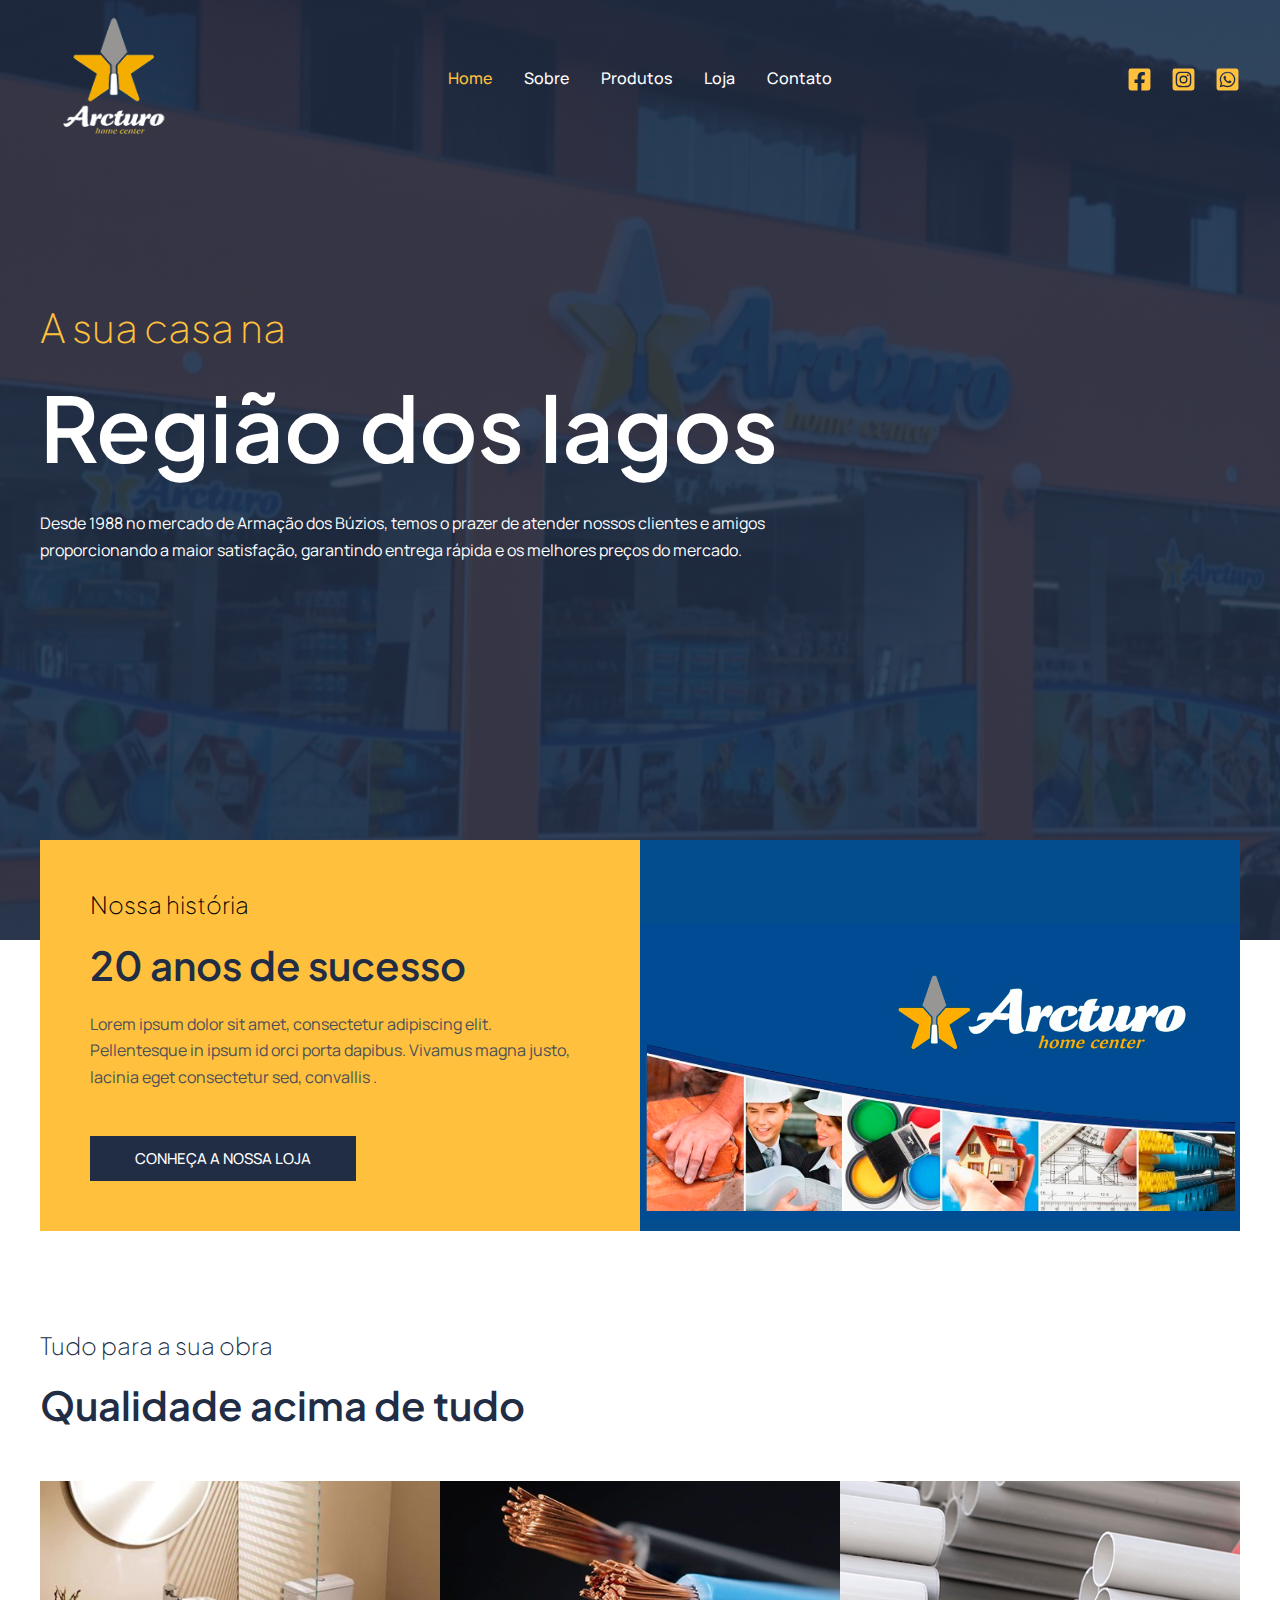
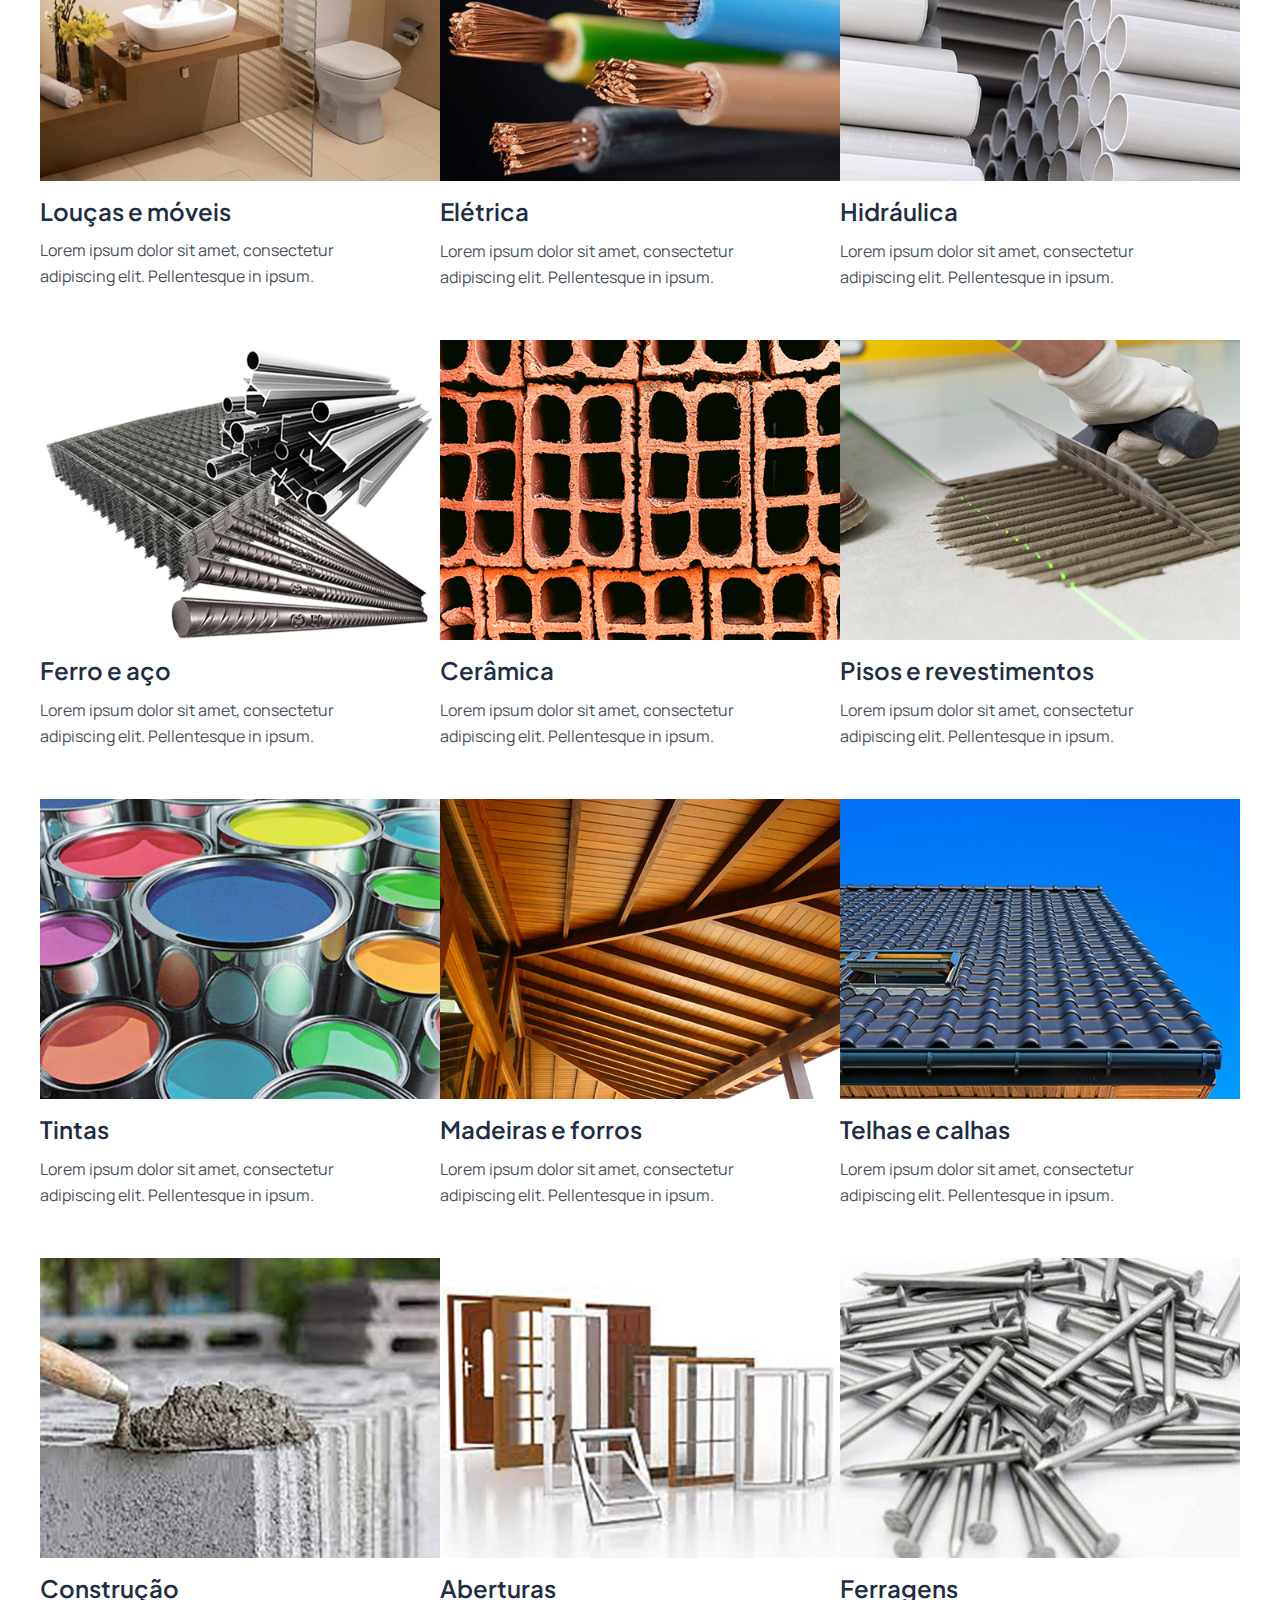
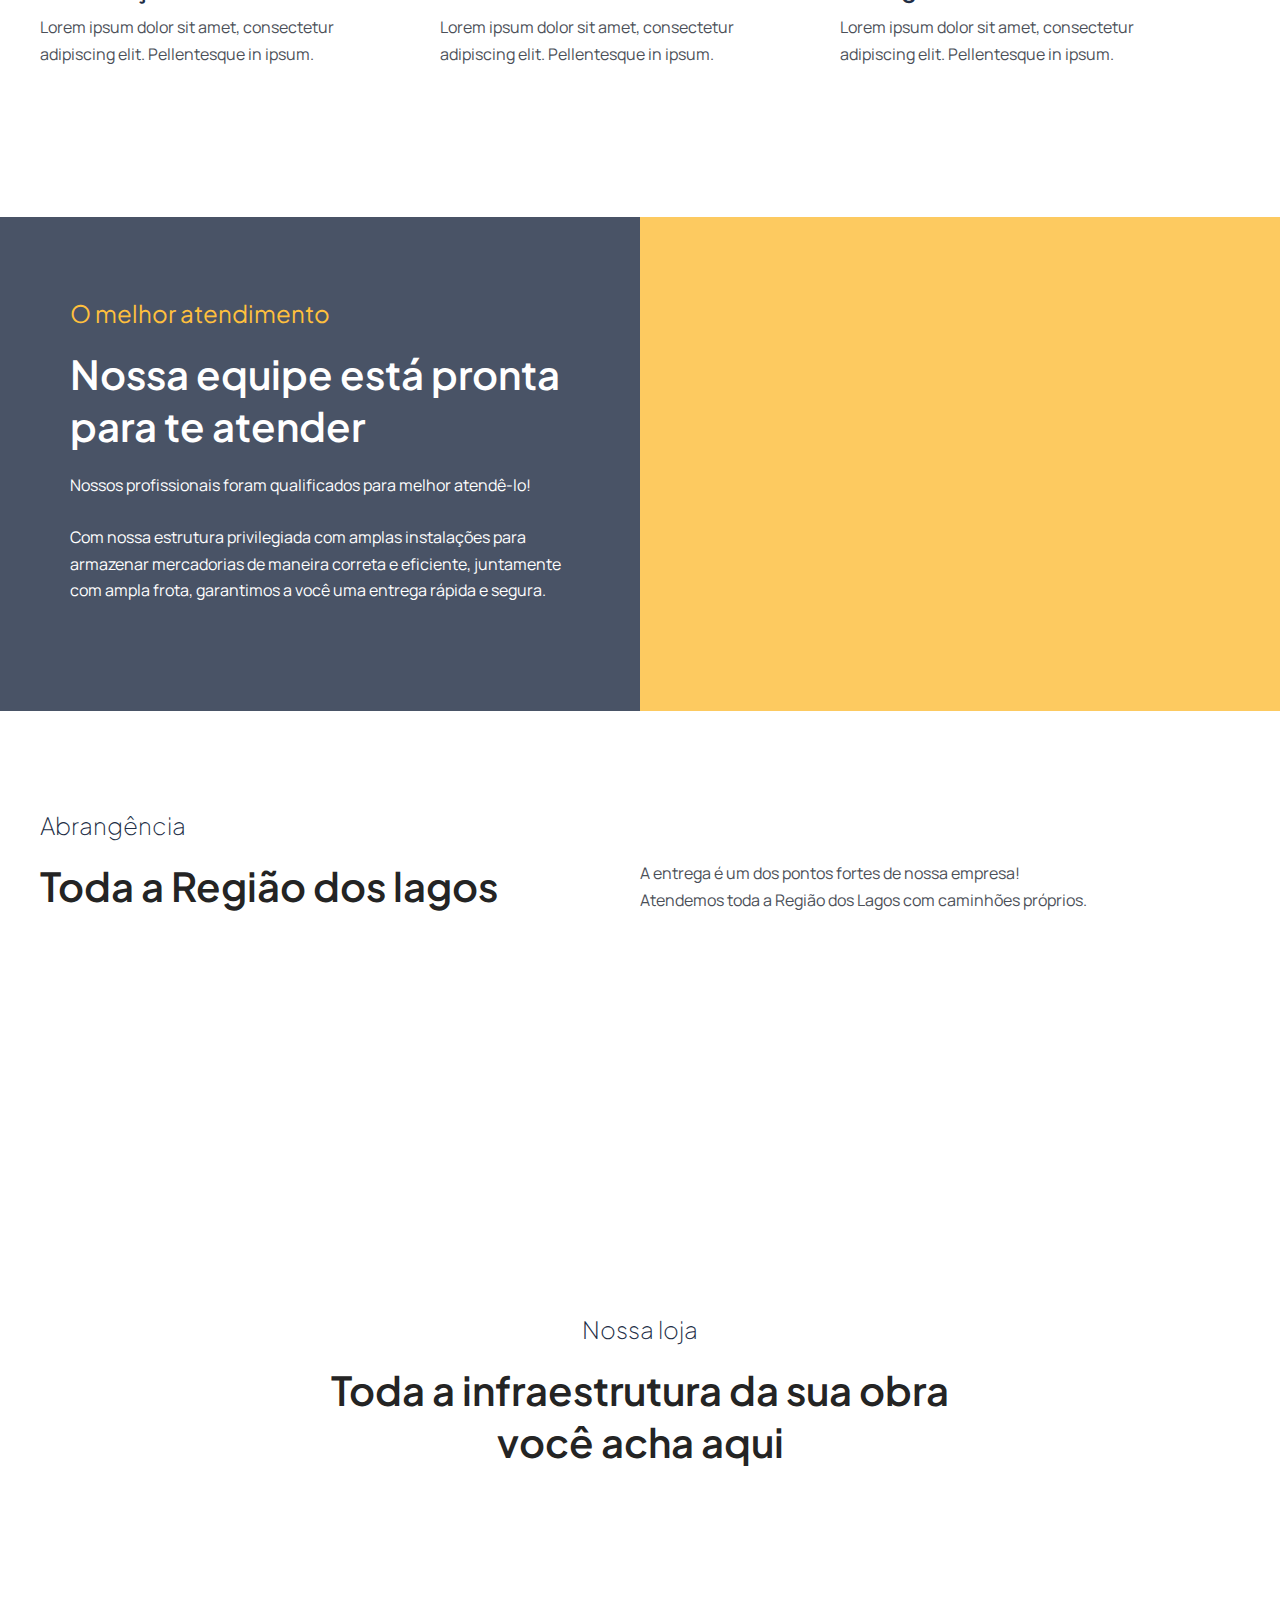
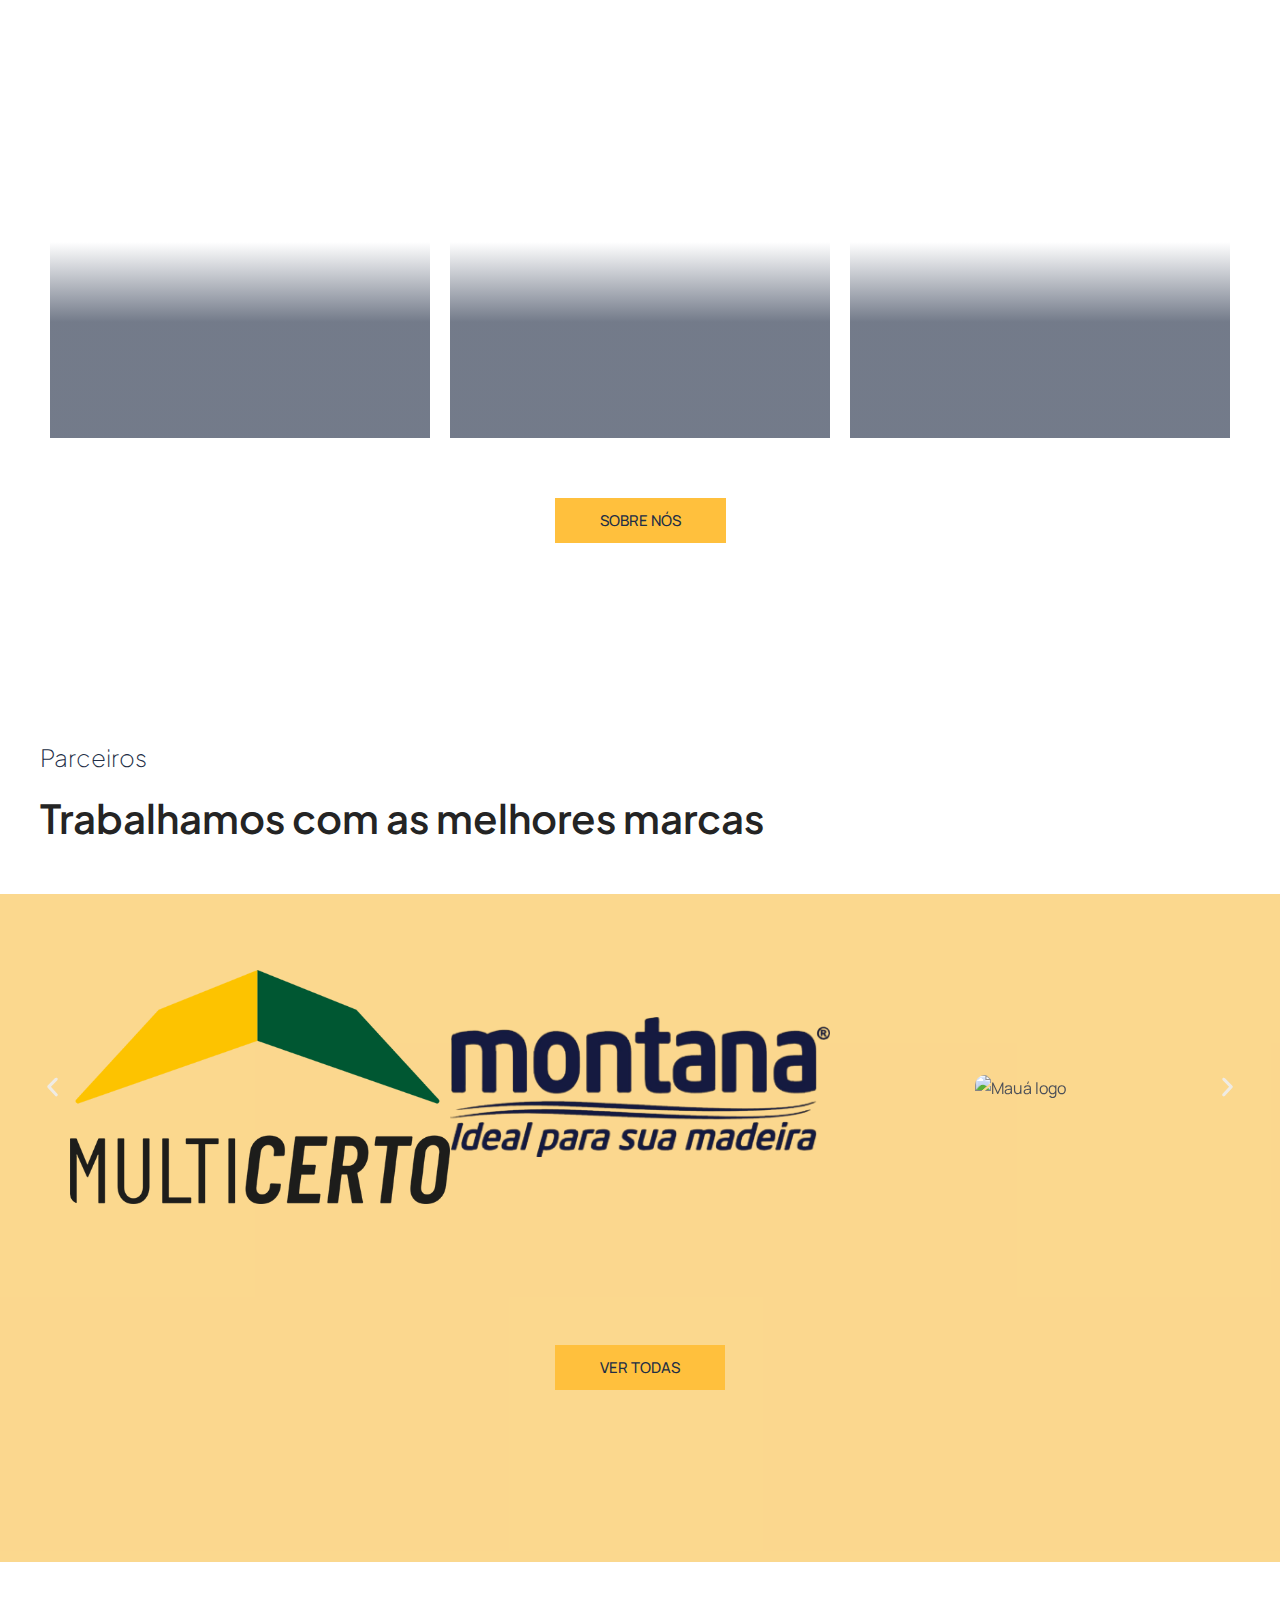
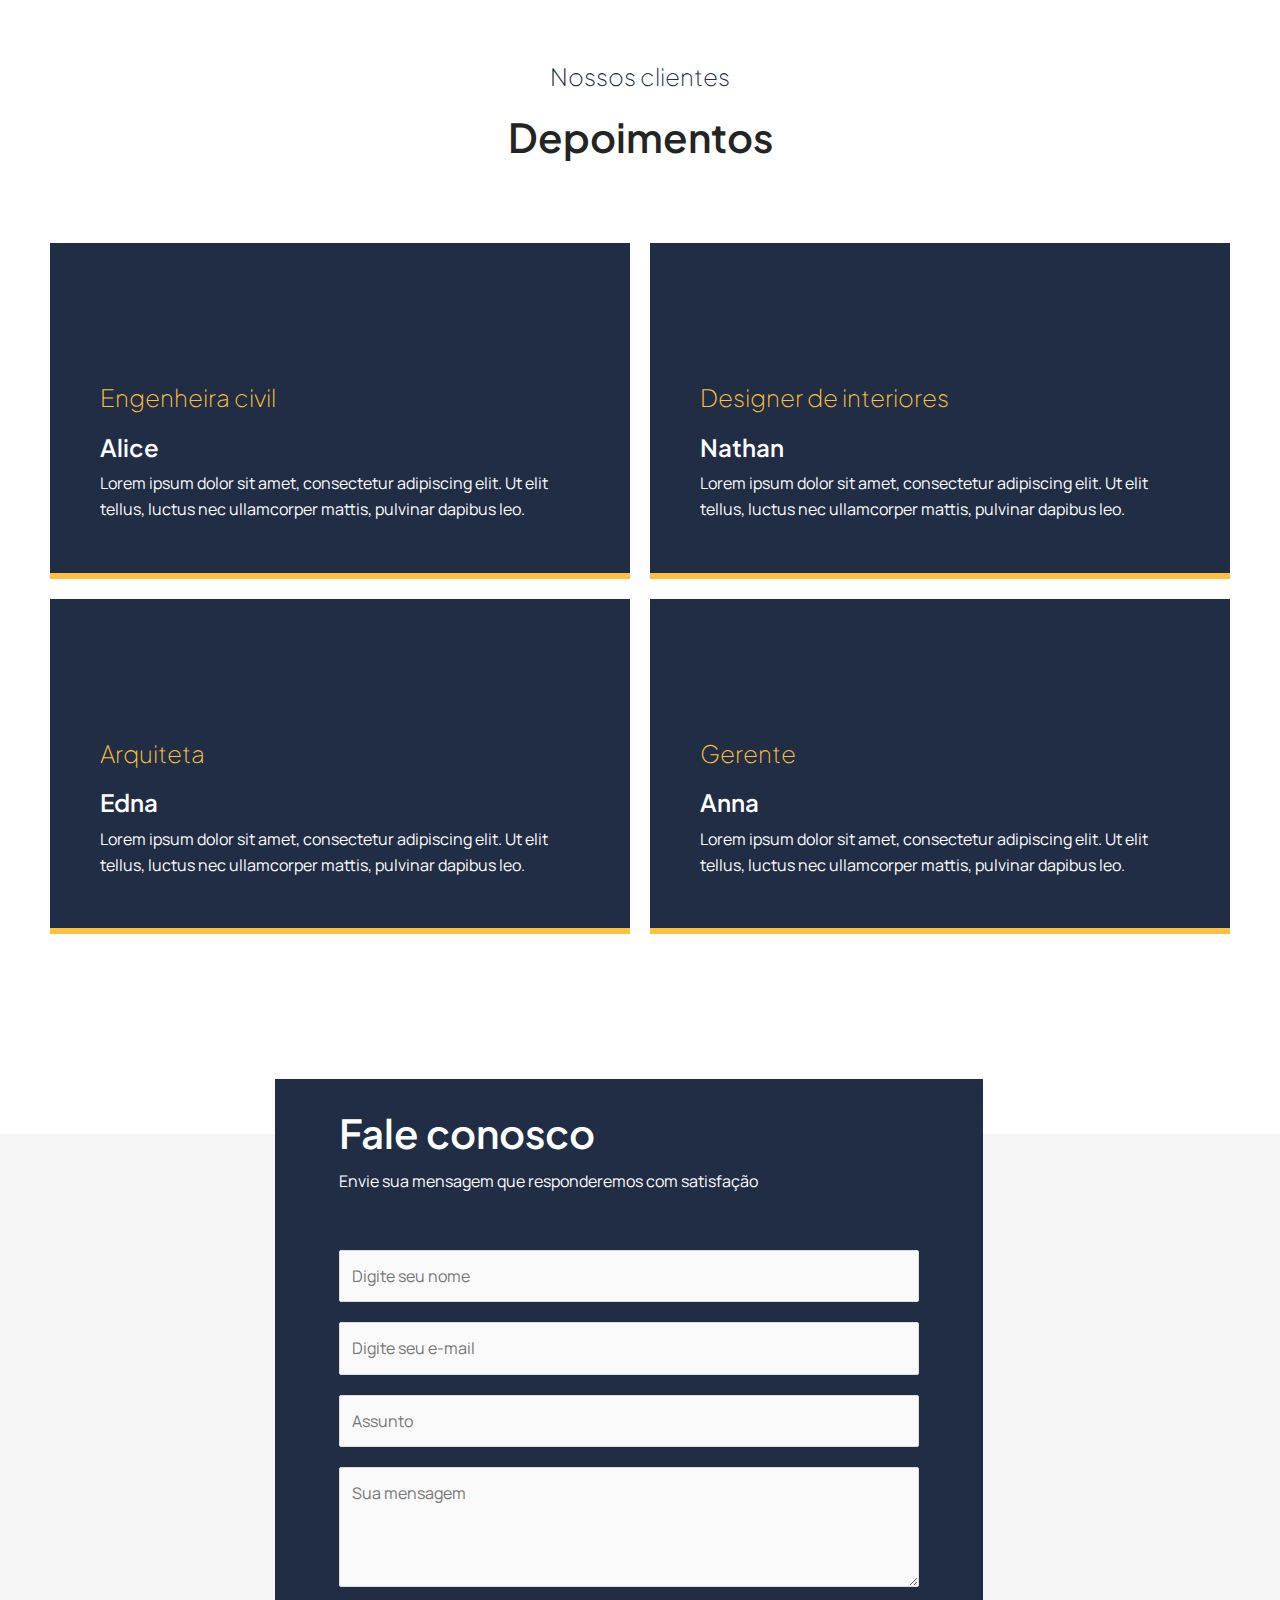
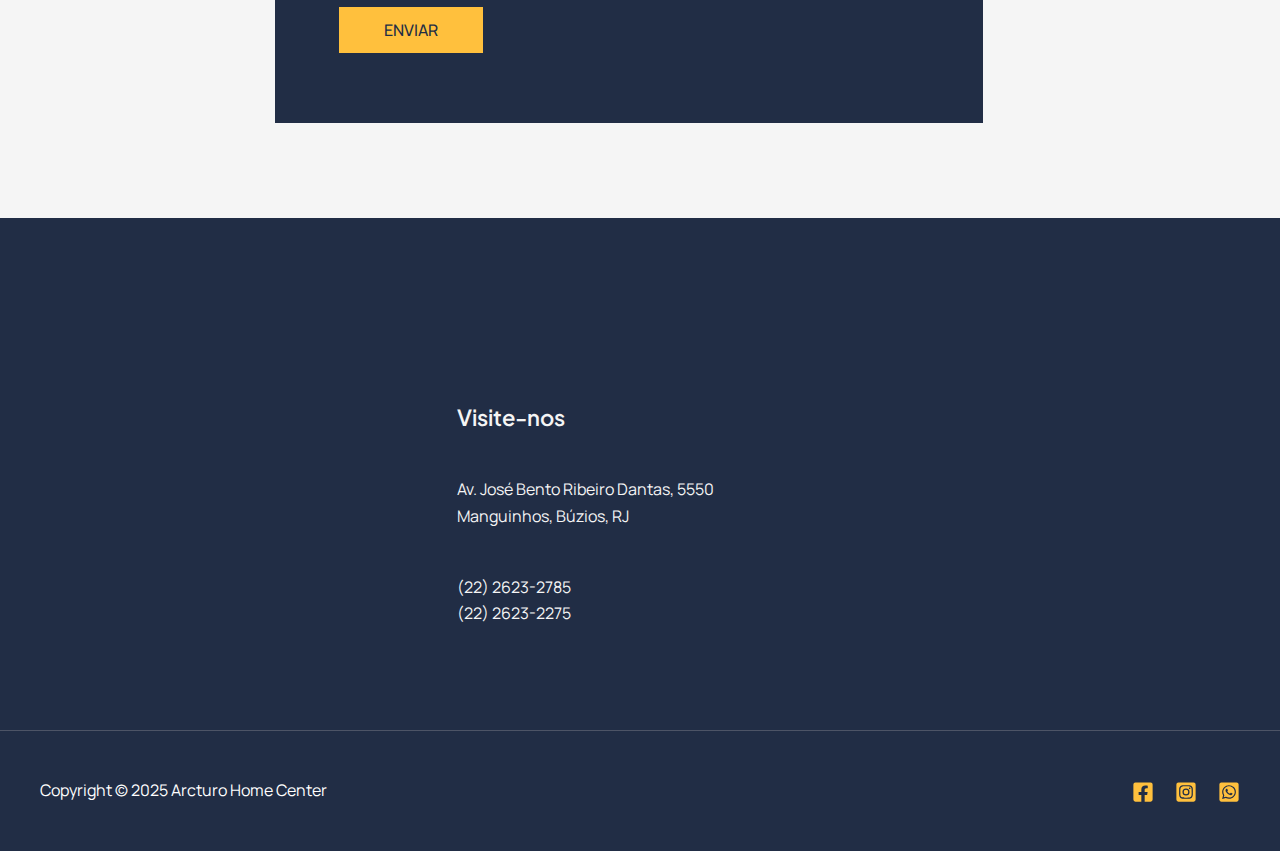
==== commit d3c70fa7: "marcas inseridas - index" ====
--- a/index.html
+++ b/index.html
@@ -1,12 +1,12 @@
-<!DOCTYPE html>  <html lang="pt-BR">  <head>  <meta charset="UTF-8">  <meta name="viewport" content="width=device-width, initial-scale=1">  	 <link rel="profile" href="https://gmpg.org/xfn/11">   	 <title>Arcturo Home Center</title> <meta name='robots' content='max-image-preview:large' /> <link rel='dns-prefetch' href='//fonts.googleapis.com' /> <link rel="alternate" type="application/rss+xml" title="Feed para Arcturo Home Center &raquo;" href="http://localhost:8081/archituro/feed/" /> <link rel="alternate" type="application/rss+xml" title="Feed de comentários para Arcturo Home Center &raquo;" href="http://localhost:8081/archituro/comments/feed/" /> <script>
-window._wpemojiSettings = {"baseUrl":"https:\/\/s.w.org\/images\/core\/emoji\/15.0.3\/72x72\/","ext":".png","svgUrl":"https:\/\/s.w.org\/images\/core\/emoji\/15.0.3\/svg\/","svgExt":".svg","source":{"concatemoji":"http:\/\/localhost:8081\/archituro\/wp-includes\/js\/wp-emoji-release.min.js?ver=6.5.2"}};
+<!DOCTYPE html>  <html lang="pt-BR">  <head>  <meta charset="UTF-8">  <meta name="viewport" content="width=device-width, initial-scale=1">  	 <link rel="profile" href="https://gmpg.org/xfn/11">   	 <title>Arcturo Home Center</title> <meta name='robots' content='max-image-preview:large' /> 	<style>img:is([sizes="auto" i], [sizes^="auto," i]) { contain-intrinsic-size: 3000px 1500px }</style> 	<link rel='dns-prefetch' href='//fonts.googleapis.com' /> <link rel="alternate" type="application/rss+xml" title="Feed para Arcturo Home Center &raquo;" href="http://localhost:8081/archituro/feed/" /> <link rel="alternate" type="application/rss+xml" title="Feed de comentários para Arcturo Home Center &raquo;" href="http://localhost:8081/archituro/comments/feed/" /> <script>
+window._wpemojiSettings = {"baseUrl":"https:\/\/s.w.org\/images\/core\/emoji\/15.0.3\/72x72\/","ext":".png","svgUrl":"https:\/\/s.w.org\/images\/core\/emoji\/15.0.3\/svg\/","svgExt":".svg","source":{"concatemoji":"http:\/\/localhost:8081\/archituro\/wp-includes\/js\/wp-emoji-release.min.js?ver=6.7.1"}};
 /*! This file is auto-generated */
 !function(i,n){var o,s,e;function c(e){try{var t={supportTests:e,timestamp:(new Date).valueOf()};sessionStorage.setItem(o,JSON.stringify(t))}catch(e){}}function p(e,t,n){e.clearRect(0,0,e.canvas.width,e.canvas.height),e.fillText(t,0,0);var t=new Uint32Array(e.getImageData(0,0,e.canvas.width,e.canvas.height).data),r=(e.clearRect(0,0,e.canvas.width,e.canvas.height),e.fillText(n,0,0),new Uint32Array(e.getImageData(0,0,e.canvas.width,e.canvas.height).data));return t.every(function(e,t){return e===r[t]})}function u(e,t,n){switch(t){case"flag":return n(e,"\ud83c\udff3\ufe0f\u200d\u26a7\ufe0f","\ud83c\udff3\ufe0f\u200b\u26a7\ufe0f")?!1:!n(e,"\ud83c\uddfa\ud83c\uddf3","\ud83c\uddfa\u200b\ud83c\uddf3")&&!n(e,"\ud83c\udff4\udb40\udc67\udb40\udc62\udb40\udc65\udb40\udc6e\udb40\udc67\udb40\udc7f","\ud83c\udff4\u200b\udb40\udc67\u200b\udb40\udc62\u200b\udb40\udc65\u200b\udb40\udc6e\u200b\udb40\udc67\u200b\udb40\udc7f");case"emoji":return!n(e,"\ud83d\udc26\u200d\u2b1b","\ud83d\udc26\u200b\u2b1b")}return!1}function f(e,t,n){var r="undefined"!=typeof WorkerGlobalScope&&self instanceof WorkerGlobalScope?new OffscreenCanvas(300,150):i.createElement("canvas"),a=r.getContext("2d",{willReadFrequently:!0}),o=(a.textBaseline="top",a.font="600 32px Arial",{});return e.forEach(function(e){o[e]=t(a,e,n)}),o}function t(e){var t=i.createElement("script");t.src=e,t.defer=!0,i.head.appendChild(t)}"undefined"!=typeof Promise&&(o="wpEmojiSettingsSupports",s=["flag","emoji"],n.supports={everything:!0,everythingExceptFlag:!0},e=new Promise(function(e){i.addEventListener("DOMContentLoaded",e,{once:!0})}),new Promise(function(t){var n=function(){try{var e=JSON.parse(sessionStorage.getItem(o));if("object"==typeof e&&"number"==typeof e.timestamp&&(new Date).valueOf()<e.timestamp+604800&&"object"==typeof e.supportTests)return e.supportTests}catch(e){}return null}();if(!n){if("undefined"!=typeof Worker&&"undefined"!=typeof OffscreenCanvas&&"undefined"!=typeof URL&&URL.createObjectURL&&"undefined"!=typeof Blob)try{var e="postMessage("+f.toString()+"("+[JSON.stringify(s),u.toString(),p.toString()].join(",")+"));",r=new Blob([e],{type:"text/javascript"}),a=new Worker(URL.createObjectURL(r),{name:"wpTestEmojiSupports"});return void(a.onmessage=function(e){c(n=e.data),a.terminate(),t(n)})}catch(e){}c(n=f(s,u,p))}t(n)}).then(function(e){for(var t in e)n.supports[t]=e[t],n.supports.everything=n.supports.everything&&n.supports[t],"flag"!==t&&(n.supports.everythingExceptFlag=n.supports.everythingExceptFlag&&n.supports[t]);n.supports.everythingExceptFlag=n.supports.everythingExceptFlag&&!n.supports.flag,n.DOMReady=!1,n.readyCallback=function(){n.DOMReady=!0}}).then(function(){return e}).then(function(){var e;n.supports.everything||(n.readyCallback(),(e=n.source||{}).concatemoji?t(e.concatemoji):e.wpemoji&&e.twemoji&&(t(e.twemoji),t(e.wpemoji)))}))}((window,document),window._wpemojiSettings);
-</script> <link rel='stylesheet' id='astra-theme-css-css' href='./css/astra-assets-css-minified-main.min.css' media='all' /> <style id='astra-theme-css-inline-css'> :root{--ast-post-nav-space:0;--ast-container-default-xlg-padding:6.67em;--ast-container-default-lg-padding:5.67em;--ast-container-default-slg-padding:4.34em;--ast-container-default-md-padding:3.34em;--ast-container-default-sm-padding:6.67em;--ast-container-default-xs-padding:2.4em;--ast-container-default-xxs-padding:1.4em;--ast-code-block-background:#EEEEEE;--ast-comment-inputs-background:#FAFAFA;--ast-normal-container-width:1200px;--ast-narrow-container-width:750px;--ast-blog-title-font-weight:normal;--ast-blog-meta-weight:inherit;}html{font-size:100%;}a,.page-title{color:var(--ast-global-color-5);}a:hover,a:focus{color:var(--ast-global-color-1);}body,button,input,select,textarea,.ast-button,.ast-custom-button{font-family:'Manrope',sans-serif;font-weight:400;font-size:16px;font-size:1rem;line-height:var(--ast-body-line-height,1.65em);}blockquote{color:var(--ast-global-color-3);}h1,.entry-content h1,h2,.entry-content h2,h3,.entry-content h3,h4,.entry-content h4,h5,.entry-content h5,h6,.entry-content h6,.site-title,.site-title a{font-family:'Plus Jakarta Sans',sans-serif;font-weight:600;}.site-title{font-size:35px;font-size:2.1875rem;display:none;}header .custom-logo-link img{max-width:151px;width:151px;}.astra-logo-svg{width:151px;}.site-header .site-description{font-size:15px;font-size:0.9375rem;display:none;}.entry-title{font-size:26px;font-size:1.625rem;}.archive .ast-article-post .ast-article-inner,.blog .ast-article-post .ast-article-inner,.archive .ast-article-post .ast-article-inner:hover,.blog .ast-article-post .ast-article-inner:hover{overflow:hidden;}h1,.entry-content h1{font-size:90px;font-size:5.625rem;font-weight:600;font-family:'Plus Jakarta Sans',sans-serif;line-height:1.4em;}h2,.entry-content h2{font-size:40px;font-size:2.5rem;font-weight:600;font-family:'Plus Jakarta Sans',sans-serif;line-height:1.3em;}h3,.entry-content h3{font-size:24px;font-size:1.5rem;font-weight:600;font-family:'Plus Jakarta Sans',sans-serif;line-height:1.3em;}h4,.entry-content h4{font-size:24px;font-size:1.5rem;line-height:1.2em;font-weight:600;font-family:'Plus Jakarta Sans',sans-serif;}h5,.entry-content h5{font-size:20px;font-size:1.25rem;line-height:1.2em;font-weight:600;font-family:'Plus Jakarta Sans',sans-serif;}h6,.entry-content h6{font-size:16px;font-size:1rem;line-height:1.25em;font-weight:600;font-family:'Plus Jakarta Sans',sans-serif;}::selection{background-color:var(--ast-global-color-0);color:#000000;}body,h1,.entry-title a,.entry-content h1,h2,.entry-content h2,h3,.entry-content h3,h4,.entry-content h4,h5,.entry-content h5,h6,.entry-content h6{color:var(--ast-global-color-3);}.tagcloud a:hover,.tagcloud a:focus,.tagcloud a.current-item{color:#000000;border-color:var(--ast-global-color-5);background-color:var(--ast-global-color-5);}input:focus,input[type="text"]:focus,input[type="email"]:focus,input[type="url"]:focus,input[type="password"]:focus,input[type="reset"]:focus,input[type="search"]:focus,textarea:focus{border-color:var(--ast-global-color-5);}input[type="radio"]:checked,input[type=reset],input[type="checkbox"]:checked,input[type="checkbox"]:hover:checked,input[type="checkbox"]:focus:checked,input[type=range]::-webkit-slider-thumb{border-color:var(--ast-global-color-5);background-color:var(--ast-global-color-5);box-shadow:none;}.site-footer a:hover + .post-count,.site-footer a:focus + .post-count{background:var(--ast-global-color-5);border-color:var(--ast-global-color-5);}.single .nav-links .nav-previous,.single .nav-links .nav-next{color:var(--ast-global-color-5);}.entry-meta,.entry-meta *{line-height:1.45;color:var(--ast-global-color-5);}.entry-meta a:not(.ast-button):hover,.entry-meta a:not(.ast-button):hover *,.entry-meta a:not(.ast-button):focus,.entry-meta a:not(.ast-button):focus *,.page-links > .page-link,.page-links .page-link:hover,.post-navigation a:hover{color:var(--ast-global-color-1);}#cat option,.secondary .calendar_wrap thead a,.secondary .calendar_wrap thead a:visited{color:var(--ast-global-color-5);}.secondary .calendar_wrap #today,.ast-progress-val span{background:var(--ast-global-color-5);}.secondary a:hover + .post-count,.secondary a:focus + .post-count{background:var(--ast-global-color-5);border-color:var(--ast-global-color-5);}.calendar_wrap #today > a{color:#000000;}.page-links .page-link,.single .post-navigation a{color:var(--ast-global-color-5);}.ast-search-menu-icon .search-form button.search-submit{padding:0 4px;}.ast-search-menu-icon form.search-form{padding-right:0;}.ast-search-menu-icon.slide-search input.search-field{width:0;}.ast-header-search .ast-search-menu-icon.ast-dropdown-active .search-form,.ast-header-search .ast-search-menu-icon.ast-dropdown-active .search-field:focus{transition:all 0.2s;}.search-form input.search-field:focus{outline:none;}.ast-archive-title{color:var(--ast-global-color-2);}.wp-block-latest-posts > li > a{color:var(--ast-global-color-2);}.widget-title,.widget .wp-block-heading{font-size:22px;font-size:1.375rem;color:var(--ast-global-color-2);}.ast-search-menu-icon.slide-search a:focus-visible:focus-visible,.astra-search-icon:focus-visible,#close:focus-visible,a:focus-visible,.ast-menu-toggle:focus-visible,.site .skip-link:focus-visible,.wp-block-loginout input:focus-visible,.wp-block-search.wp-block-search__button-inside .wp-block-search__inside-wrapper,.ast-header-navigation-arrow:focus-visible,.woocommerce .wc-proceed-to-checkout > .checkout-button:focus-visible,.woocommerce .woocommerce-MyAccount-navigation ul li a:focus-visible,.ast-orders-table__row .ast-orders-table__cell:focus-visible,.woocommerce .woocommerce-order-details .order-again > .button:focus-visible,.woocommerce .woocommerce-message a.button.wc-forward:focus-visible,.woocommerce #minus_qty:focus-visible,.woocommerce #plus_qty:focus-visible,a#ast-apply-coupon:focus-visible,.woocommerce .woocommerce-info a:focus-visible,.woocommerce .astra-shop-summary-wrap a:focus-visible,.woocommerce a.wc-forward:focus-visible,#ast-apply-coupon:focus-visible,.woocommerce-js .woocommerce-mini-cart-item a.remove:focus-visible,#close:focus-visible,.button.search-submit:focus-visible,#search_submit:focus,.normal-search:focus-visible,.ast-header-account-wrap:focus-visible,.woocommerce .ast-on-card-button.ast-quick-view-trigger:focus{outline-style:dotted;outline-color:inherit;outline-width:thin;}input:focus,input[type="text"]:focus,input[type="email"]:focus,input[type="url"]:focus,input[type="password"]:focus,input[type="reset"]:focus,input[type="search"]:focus,input[type="number"]:focus,textarea:focus,.wp-block-search__input:focus,[data-section="section-header-mobile-trigger"] .ast-button-wrap .ast-mobile-menu-trigger-minimal:focus,.ast-mobile-popup-drawer.active .menu-toggle-close:focus,.woocommerce-ordering select.orderby:focus,#ast-scroll-top:focus,#coupon_code:focus,.woocommerce-page #comment:focus,.woocommerce #reviews #respond input#submit:focus,.woocommerce a.add_to_cart_button:focus,.woocommerce .button.single_add_to_cart_button:focus,.woocommerce .woocommerce-cart-form button:focus,.woocommerce .woocommerce-cart-form__cart-item .quantity .qty:focus,.woocommerce .woocommerce-billing-fields .woocommerce-billing-fields__field-wrapper .woocommerce-input-wrapper > .input-text:focus,.woocommerce #order_comments:focus,.woocommerce #place_order:focus,.woocommerce .woocommerce-address-fields .woocommerce-address-fields__field-wrapper .woocommerce-input-wrapper > .input-text:focus,.woocommerce .woocommerce-MyAccount-content form button:focus,.woocommerce .woocommerce-MyAccount-content .woocommerce-EditAccountForm .woocommerce-form-row .woocommerce-Input.input-text:focus,.woocommerce .ast-woocommerce-container .woocommerce-pagination ul.page-numbers li a:focus,body #content .woocommerce form .form-row .select2-container--default .select2-selection--single:focus,#ast-coupon-code:focus,.woocommerce.woocommerce-js .quantity input[type=number]:focus,.woocommerce-js .woocommerce-mini-cart-item .quantity input[type=number]:focus,.woocommerce p#ast-coupon-trigger:focus{border-style:dotted;border-color:inherit;border-width:thin;}input{outline:none;}.ast-logo-title-inline .site-logo-img{padding-right:1em;}.site-logo-img img{ transition:all 0.2s linear;}body .ast-oembed-container *{position:absolute;top:0;width:100%;height:100%;left:0;}body .wp-block-embed-pocket-casts .ast-oembed-container *{position:unset;}.ast-single-post-featured-section + article {margin-top: 2em;}.site-content .ast-single-post-featured-section img {width: 100%;overflow: hidden;object-fit: cover;}.site > .ast-single-related-posts-container {margin-top: 0;}@media (min-width: 922px) {.ast-desktop .ast-container--narrow {max-width: var(--ast-narrow-container-width);margin: 0 auto;}}.ast-page-builder-template .hentry {margin: 0;}.ast-page-builder-template .site-content > .ast-container {max-width: 100%;padding: 0;}.ast-page-builder-template .site .site-content #primary {padding: 0;margin: 0;}.ast-page-builder-template .no-results {text-align: center;margin: 4em auto;}.ast-page-builder-template .ast-pagination {padding: 2em;}.ast-page-builder-template .entry-header.ast-no-title.ast-no-thumbnail {margin-top: 0;}.ast-page-builder-template .entry-header.ast-header-without-markup {margin-top: 0;margin-bottom: 0;}.ast-page-builder-template .entry-header.ast-no-title.ast-no-meta {margin-bottom: 0;}.ast-page-builder-template.single .post-navigation {padding-bottom: 2em;}.ast-page-builder-template.single-post .site-content > .ast-container {max-width: 100%;}.ast-page-builder-template .entry-header {margin-top: 4em;margin-left: auto;margin-right: auto;padding-left: 20px;padding-right: 20px;}.single.ast-page-builder-template .entry-header {padding-left: 20px;padding-right: 20px;}.ast-page-builder-template .ast-archive-description {margin: 4em auto 0;padding-left: 20px;padding-right: 20px;}@media (max-width:921.9px){#ast-desktop-header{display:none;}}@media (min-width:922px){#ast-mobile-header{display:none;}}.wp-block-buttons.aligncenter{justify-content:center;}@media (max-width:921px){.ast-theme-transparent-header #primary,.ast-theme-transparent-header #secondary{padding:0;}}@media (max-width:921px){.ast-plain-container.ast-no-sidebar #primary{padding:0;}}.ast-plain-container.ast-no-sidebar #primary{margin-top:0;margin-bottom:0;}.wp-block-button.is-style-outline .wp-block-button__link{border-color:var(--ast-global-color-0);border-top-width:0px;border-right-width:0px;border-bottom-width:0px;border-left-width:0px;}div.wp-block-button.is-style-outline > .wp-block-button__link:not(.has-text-color),div.wp-block-button.wp-block-button__link.is-style-outline:not(.has-text-color){color:var(--ast-global-color-0);}.wp-block-button.is-style-outline .wp-block-button__link:hover,.wp-block-buttons .wp-block-button.is-style-outline .wp-block-button__link:focus,.wp-block-buttons .wp-block-button.is-style-outline > .wp-block-button__link:not(.has-text-color):hover,.wp-block-buttons .wp-block-button.wp-block-button__link.is-style-outline:not(.has-text-color):hover{color:var(--ast-global-color-2);background-color:var(--ast-global-color-1);border-color:var(--ast-global-color-1);}.post-page-numbers.current .page-link,.ast-pagination .page-numbers.current{color:#000000;border-color:var(--ast-global-color-0);background-color:var(--ast-global-color-0);}.wp-block-button.is-style-outline .wp-block-button__link{border-top-width:0px;border-right-width:0px;border-bottom-width:0px;border-left-width:0px;}.wp-block-button.is-style-outline .wp-block-button__link.wp-element-button,.ast-outline-button{border-color:var(--ast-global-color-0);font-family:inherit;font-weight:500;line-height:1em;border-top-left-radius:0px;border-top-right-radius:0px;border-bottom-right-radius:0px;border-bottom-left-radius:0px;}.wp-block-buttons .wp-block-button.is-style-outline > .wp-block-button__link:not(.has-text-color),.wp-block-buttons .wp-block-button.wp-block-button__link.is-style-outline:not(.has-text-color),.ast-outline-button{color:var(--ast-global-color-0);}.wp-block-button.is-style-outline .wp-block-button__link:hover,.wp-block-buttons .wp-block-button.is-style-outline .wp-block-button__link:focus,.wp-block-buttons .wp-block-button.is-style-outline > .wp-block-button__link:not(.has-text-color):hover,.wp-block-buttons .wp-block-button.wp-block-button__link.is-style-outline:not(.has-text-color):hover,.ast-outline-button:hover,.ast-outline-button:focus,.wp-block-uagb-buttons-child .uagb-buttons-repeater.ast-outline-button:hover,.wp-block-uagb-buttons-child .uagb-buttons-repeater.ast-outline-button:focus{color:var(--ast-global-color-2);background-color:var(--ast-global-color-1);border-color:var(--ast-global-color-1);}.wp-block-button .wp-block-button__link.wp-element-button.is-style-outline:not(.has-background),.wp-block-button.is-style-outline>.wp-block-button__link.wp-element-button:not(.has-background),.ast-outline-button{background-color:var(--ast-global-color-0);}.entry-content[data-ast-blocks-layout] > figure{margin-bottom:1em;}h1.widget-title{font-weight:600;}h2.widget-title{font-weight:600;}h3.widget-title{font-weight:600;}@media (max-width:921px){.ast-separate-container #primary,.ast-separate-container #secondary{padding:1.5em 0;}#primary,#secondary{padding:1.5em 0;margin:0;}.ast-left-sidebar #content > .ast-container{display:flex;flex-direction:column-reverse;width:100%;}.ast-separate-container .ast-article-post,.ast-separate-container .ast-article-single{padding:1.5em 2.14em;}.ast-author-box img.avatar{margin:20px 0 0 0;}}@media (min-width:922px){.ast-separate-container.ast-right-sidebar #primary,.ast-separate-container.ast-left-sidebar #primary{border:0;}.search-no-results.ast-separate-container #primary{margin-bottom:4em;}}.elementor-button-wrapper .elementor-button{border-style:solid;text-decoration:none;border-top-width:0px;border-right-width:0px;border-left-width:0px;border-bottom-width:0px;}body .elementor-button.elementor-size-sm,body .elementor-button.elementor-size-xs,body .elementor-button.elementor-size-md,body .elementor-button.elementor-size-lg,body .elementor-button.elementor-size-xl,body .elementor-button{border-top-left-radius:0px;border-top-right-radius:0px;border-bottom-right-radius:0px;border-bottom-left-radius:0px;padding-top:15px;padding-right:45px;padding-bottom:15px;padding-left:45px;}.elementor-button-wrapper .elementor-button{border-color:var(--ast-global-color-0);background-color:var(--ast-global-color-0);}.elementor-button-wrapper .elementor-button:hover,.elementor-button-wrapper .elementor-button:focus{color:var(--ast-global-color-2);background-color:var(--ast-global-color-1);border-color:var(--ast-global-color-1);}.wp-block-button .wp-block-button__link ,.elementor-button-wrapper .elementor-button,.elementor-button-wrapper .elementor-button:visited{color:var(--ast-global-color-2);}.elementor-button-wrapper .elementor-button{font-weight:500;line-height:1em;text-transform:uppercase;}.wp-block-button .wp-block-button__link:hover,.wp-block-button .wp-block-button__link:focus{color:var(--ast-global-color-2);background-color:var(--ast-global-color-1);border-color:var(--ast-global-color-1);}.elementor-widget-heading h1.elementor-heading-title{line-height:1.4em;}.elementor-widget-heading h2.elementor-heading-title{line-height:1.3em;}.elementor-widget-heading h3.elementor-heading-title{line-height:1.3em;}.elementor-widget-heading h4.elementor-heading-title{line-height:1.2em;}.elementor-widget-heading h5.elementor-heading-title{line-height:1.2em;}.elementor-widget-heading h6.elementor-heading-title{line-height:1.25em;}.wp-block-button .wp-block-button__link,.wp-block-search .wp-block-search__button,body .wp-block-file .wp-block-file__button{border-style:solid;border-top-width:0px;border-right-width:0px;border-left-width:0px;border-bottom-width:0px;border-color:var(--ast-global-color-0);background-color:var(--ast-global-color-0);color:var(--ast-global-color-2);font-family:inherit;font-weight:500;line-height:1em;text-transform:uppercase;border-top-left-radius:0px;border-top-right-radius:0px;border-bottom-right-radius:0px;border-bottom-left-radius:0px;padding-top:15px;padding-right:45px;padding-bottom:15px;padding-left:45px;}.menu-toggle,button,.ast-button,.ast-custom-button,.button,input#submit,input[type="button"],input[type="submit"],input[type="reset"],form[CLASS*="wp-block-search__"].wp-block-search .wp-block-search__inside-wrapper .wp-block-search__button,body .wp-block-file .wp-block-file__button,.woocommerce-js a.button,.woocommerce button.button,.woocommerce .woocommerce-message a.button,.woocommerce #respond input#submit.alt,.woocommerce input.button.alt,.woocommerce input.button,.woocommerce input.button:disabled,.woocommerce input.button:disabled[disabled],.woocommerce input.button:disabled:hover,.woocommerce input.button:disabled[disabled]:hover,.woocommerce #respond input#submit,.woocommerce button.button.alt.disabled,.wc-block-grid__products .wc-block-grid__product .wp-block-button__link,.wc-block-grid__product-onsale,[CLASS*="wc-block"] button,.woocommerce-js .astra-cart-drawer .astra-cart-drawer-content .woocommerce-mini-cart__buttons .button:not(.checkout):not(.ast-continue-shopping),.woocommerce-js .astra-cart-drawer .astra-cart-drawer-content .woocommerce-mini-cart__buttons a.checkout,.woocommerce button.button.alt.disabled.wc-variation-selection-needed,[CLASS*="wc-block"] .wc-block-components-button{border-style:solid;border-top-width:0px;border-right-width:0px;border-left-width:0px;border-bottom-width:0px;color:var(--ast-global-color-2);border-color:var(--ast-global-color-0);background-color:var(--ast-global-color-0);padding-top:15px;padding-right:45px;padding-bottom:15px;padding-left:45px;font-family:inherit;font-weight:500;line-height:1em;text-transform:uppercase;border-top-left-radius:0px;border-top-right-radius:0px;border-bottom-right-radius:0px;border-bottom-left-radius:0px;}button:focus,.menu-toggle:hover,button:hover,.ast-button:hover,.ast-custom-button:hover .button:hover,.ast-custom-button:hover ,input[type=reset]:hover,input[type=reset]:focus,input#submit:hover,input#submit:focus,input[type="button"]:hover,input[type="button"]:focus,input[type="submit"]:hover,input[type="submit"]:focus,form[CLASS*="wp-block-search__"].wp-block-search .wp-block-search__inside-wrapper .wp-block-search__button:hover,form[CLASS*="wp-block-search__"].wp-block-search .wp-block-search__inside-wrapper .wp-block-search__button:focus,body .wp-block-file .wp-block-file__button:hover,body .wp-block-file .wp-block-file__button:focus,.woocommerce-js a.button:hover,.woocommerce button.button:hover,.woocommerce .woocommerce-message a.button:hover,.woocommerce #respond input#submit:hover,.woocommerce #respond input#submit.alt:hover,.woocommerce input.button.alt:hover,.woocommerce input.button:hover,.woocommerce button.button.alt.disabled:hover,.wc-block-grid__products .wc-block-grid__product .wp-block-button__link:hover,[CLASS*="wc-block"] button:hover,.woocommerce-js .astra-cart-drawer .astra-cart-drawer-content .woocommerce-mini-cart__buttons .button:not(.checkout):not(.ast-continue-shopping):hover,.woocommerce-js .astra-cart-drawer .astra-cart-drawer-content .woocommerce-mini-cart__buttons a.checkout:hover,.woocommerce button.button.alt.disabled.wc-variation-selection-needed:hover,[CLASS*="wc-block"] .wc-block-components-button:hover,[CLASS*="wc-block"] .wc-block-components-button:focus{color:var(--ast-global-color-2);background-color:var(--ast-global-color-1);border-color:var(--ast-global-color-1);}@media (max-width:921px){.ast-mobile-header-stack .main-header-bar .ast-search-menu-icon{display:inline-block;}.ast-header-break-point.ast-header-custom-item-outside .ast-mobile-header-stack .main-header-bar .ast-search-icon{margin:0;}.ast-comment-avatar-wrap img{max-width:2.5em;}.ast-comment-meta{padding:0 1.8888em 1.3333em;}.ast-separate-container .ast-comment-list li.depth-1{padding:1.5em 2.14em;}.ast-separate-container .comment-respond{padding:2em 2.14em;}}@media (min-width:544px){.ast-container{max-width:100%;}}@media (max-width:544px){.ast-separate-container .ast-article-post,.ast-separate-container .ast-article-single,.ast-separate-container .comments-title,.ast-separate-container .ast-archive-description{padding:1.5em 1em;}.ast-separate-container #content .ast-container{padding-left:0.54em;padding-right:0.54em;}.ast-separate-container .ast-comment-list .bypostauthor{padding:.5em;}.ast-search-menu-icon.ast-dropdown-active .search-field{width:170px;}} #ast-mobile-header .ast-site-header-cart-li a{pointer-events:none;}body,.ast-separate-container{background-color:var(--ast-global-color-4);background-image:none;}@media (max-width:921px){.site-title{display:none;}.site-header .site-description{display:none;}h1,.entry-content h1{font-size:60px;}h2,.entry-content h2{font-size:35px;}h3,.entry-content h3{font-size:22px;}}@media (max-width:544px){.site-title{display:none;}.site-header .site-description{display:none;}h1,.entry-content h1{font-size:35px;}h2,.entry-content h2{font-size:30px;}h3,.entry-content h3{font-size:20px;}}@media (max-width:921px){html{font-size:91.2%;}}@media (max-width:544px){html{font-size:91.2%;}}@media (min-width:922px){.ast-container{max-width:1240px;}}@media (min-width:922px){.site-content .ast-container{display:flex;}}@media (max-width:921px){.site-content .ast-container{flex-direction:column;}}@media (min-width:922px){.main-header-menu .sub-menu .menu-item.ast-left-align-sub-menu:hover > .sub-menu,.main-header-menu .sub-menu .menu-item.ast-left-align-sub-menu.focus > .sub-menu{margin-left:-0px;}}.ast-theme-transparent-header [data-section="section-header-mobile-trigger"] .ast-button-wrap .ast-mobile-menu-trigger-minimal{background:transparent;}.site .comments-area{padding-bottom:3em;}.wp-block-file {display: flex;align-items: center;flex-wrap: wrap;justify-content: space-between;}.wp-block-pullquote {border: none;}.wp-block-pullquote blockquote::before {content: "\201D";font-family: "Helvetica",sans-serif;display: flex;transform: rotate( 180deg );font-size: 6rem;font-style: normal;line-height: 1;font-weight: bold;align-items: center;justify-content: center;}.has-text-align-right > blockquote::before {justify-content: flex-start;}.has-text-align-left > blockquote::before {justify-content: flex-end;}figure.wp-block-pullquote.is-style-solid-color blockquote {max-width: 100%;text-align: inherit;}:root {--wp--custom--ast-default-block-top-padding: 3em;--wp--custom--ast-default-block-right-padding: 3em;--wp--custom--ast-default-block-bottom-padding: 3em;--wp--custom--ast-default-block-left-padding: 3em;--wp--custom--ast-container-width: 1200px;--wp--custom--ast-content-width-size: 1200px;--wp--custom--ast-wide-width-size: calc(1200px + var(--wp--custom--ast-default-block-left-padding) + var(--wp--custom--ast-default-block-right-padding));}.ast-narrow-container {--wp--custom--ast-content-width-size: 750px;--wp--custom--ast-wide-width-size: 750px;}@media(max-width: 921px) {:root {--wp--custom--ast-default-block-top-padding: 3em;--wp--custom--ast-default-block-right-padding: 2em;--wp--custom--ast-default-block-bottom-padding: 3em;--wp--custom--ast-default-block-left-padding: 2em;}}@media(max-width: 544px) {:root {--wp--custom--ast-default-block-top-padding: 3em;--wp--custom--ast-default-block-right-padding: 1.5em;--wp--custom--ast-default-block-bottom-padding: 3em;--wp--custom--ast-default-block-left-padding: 1.5em;}}.entry-content > .wp-block-group,.entry-content > .wp-block-cover,.entry-content > .wp-block-columns {padding-top: var(--wp--custom--ast-default-block-top-padding);padding-right: var(--wp--custom--ast-default-block-right-padding);padding-bottom: var(--wp--custom--ast-default-block-bottom-padding);padding-left: var(--wp--custom--ast-default-block-left-padding);}.ast-plain-container.ast-no-sidebar .entry-content > .alignfull,.ast-page-builder-template .ast-no-sidebar .entry-content > .alignfull {margin-left: calc( -50vw + 50%);margin-right: calc( -50vw + 50%);max-width: 100vw;width: 100vw;}.ast-plain-container.ast-no-sidebar .entry-content .alignfull .alignfull,.ast-page-builder-template.ast-no-sidebar .entry-content .alignfull .alignfull,.ast-plain-container.ast-no-sidebar .entry-content .alignfull .alignwide,.ast-page-builder-template.ast-no-sidebar .entry-content .alignfull .alignwide,.ast-plain-container.ast-no-sidebar .entry-content .alignwide .alignfull,.ast-page-builder-template.ast-no-sidebar .entry-content .alignwide .alignfull,.ast-plain-container.ast-no-sidebar .entry-content .alignwide .alignwide,.ast-page-builder-template.ast-no-sidebar .entry-content .alignwide .alignwide,.ast-plain-container.ast-no-sidebar .entry-content .wp-block-column .alignfull,.ast-page-builder-template.ast-no-sidebar .entry-content .wp-block-column .alignfull,.ast-plain-container.ast-no-sidebar .entry-content .wp-block-column .alignwide,.ast-page-builder-template.ast-no-sidebar .entry-content .wp-block-column .alignwide {margin-left: auto;margin-right: auto;width: 100%;}[data-ast-blocks-layout] .wp-block-separator:not(.is-style-dots) {height: 0;}[data-ast-blocks-layout] .wp-block-separator {margin: 20px auto;}[data-ast-blocks-layout] .wp-block-separator:not(.is-style-wide):not(.is-style-dots) {max-width: 100px;}[data-ast-blocks-layout] .wp-block-separator.has-background {padding: 0;}.entry-content[data-ast-blocks-layout] > * {max-width: var(--wp--custom--ast-content-width-size);margin-left: auto;margin-right: auto;}.entry-content[data-ast-blocks-layout] > .alignwide {max-width: var(--wp--custom--ast-wide-width-size);}.entry-content[data-ast-blocks-layout] .alignfull {max-width: none;}.ast-full-width-layout .entry-content[data-ast-blocks-layout] .is-layout-constrained.wp-block-cover-is-layout-constrained > *,.ast-full-width-layout .entry-content[data-ast-blocks-layout] .is-layout-constrained.wp-block-group-is-layout-constrained > * {max-width: var(--wp--custom--ast-content-width-size);margin-left: auto;margin-right: auto;}.entry-content .wp-block-columns {margin-bottom: 0;}blockquote {margin: 1.5em;border-color: rgba(0,0,0,0.05);}.wp-block-quote:not(.has-text-align-right):not(.has-text-align-center) {border-left: 5px solid rgba(0,0,0,0.05);}.has-text-align-right > blockquote,blockquote.has-text-align-right {border-right: 5px solid rgba(0,0,0,0.05);}.has-text-align-left > blockquote,blockquote.has-text-align-left {border-left: 5px solid rgba(0,0,0,0.05);}.wp-block-site-tagline,.wp-block-latest-posts .read-more {margin-top: 15px;}.wp-block-loginout p label {display: block;}.wp-block-loginout p:not(.login-remember):not(.login-submit) input {width: 100%;}.wp-block-loginout input:focus {border-color: transparent;}.wp-block-loginout input:focus {outline: thin dotted;}.entry-content .wp-block-media-text .wp-block-media-text__content {padding: 0 0 0 8%;}.entry-content .wp-block-media-text.has-media-on-the-right .wp-block-media-text__content {padding: 0 8% 0 0;}.entry-content .wp-block-media-text.has-background .wp-block-media-text__content {padding: 8%;}.entry-content .wp-block-cover:not([class*="background-color"]) .wp-block-cover__inner-container,.entry-content .wp-block-cover:not([class*="background-color"]) .wp-block-cover-image-text,.entry-content .wp-block-cover:not([class*="background-color"]) .wp-block-cover-text,.entry-content .wp-block-cover-image:not([class*="background-color"]) .wp-block-cover__inner-container,.entry-content .wp-block-cover-image:not([class*="background-color"]) .wp-block-cover-image-text,.entry-content .wp-block-cover-image:not([class*="background-color"]) .wp-block-cover-text {color: var(--ast-global-color-5);}.wp-block-loginout .login-remember input {width: 1.1rem;height: 1.1rem;margin: 0 5px 4px 0;vertical-align: middle;}.wp-block-latest-posts > li > *:first-child,.wp-block-latest-posts:not(.is-grid) > li:first-child {margin-top: 0;}.entry-content .wp-block-buttons,.entry-content .wp-block-uagb-buttons {margin-bottom: 1.5em;}.wp-block-search__inside-wrapper .wp-block-search__input {padding: 0 10px;color: var(--ast-global-color-3);background: var(--ast-global-color-5);border-color: var(--ast-border-color);}.wp-block-latest-posts .read-more {margin-bottom: 1.5em;}.wp-block-search__no-button .wp-block-search__inside-wrapper .wp-block-search__input {padding-top: 5px;padding-bottom: 5px;}.wp-block-latest-posts .wp-block-latest-posts__post-date,.wp-block-latest-posts .wp-block-latest-posts__post-author {font-size: 1rem;}.wp-block-latest-posts > li > *,.wp-block-latest-posts:not(.is-grid) > li {margin-top: 12px;margin-bottom: 12px;}.ast-page-builder-template .entry-content[data-ast-blocks-layout] > *,.ast-page-builder-template .entry-content[data-ast-blocks-layout] > .alignfull > * {max-width: none;}.ast-page-builder-template .entry-content[data-ast-blocks-layout] > .alignwide > * {max-width: var(--wp--custom--ast-wide-width-size);}.ast-page-builder-template .entry-content[data-ast-blocks-layout] > .inherit-container-width > *,.ast-page-builder-template .entry-content[data-ast-blocks-layout] > * > *,.entry-content[data-ast-blocks-layout] > .wp-block-cover .wp-block-cover__inner-container {max-width: var(--wp--custom--ast-content-width-size) ;margin-left: auto;margin-right: auto;}.entry-content[data-ast-blocks-layout] .wp-block-cover:not(.alignleft):not(.alignright) {width: auto;}@media(max-width: 1200px) {.ast-separate-container .entry-content > .alignfull,.ast-separate-container .entry-content[data-ast-blocks-layout] > .alignwide,.ast-plain-container .entry-content[data-ast-blocks-layout] > .alignwide,.ast-plain-container .entry-content .alignfull {margin-left: calc(-1 * min(var(--ast-container-default-xlg-padding),20px)) ;margin-right: calc(-1 * min(var(--ast-container-default-xlg-padding),20px));}}@media(min-width: 1201px) {.ast-separate-container .entry-content > .alignfull {margin-left: calc(-1 * var(--ast-container-default-xlg-padding) );margin-right: calc(-1 * var(--ast-container-default-xlg-padding) );}.ast-separate-container .entry-content[data-ast-blocks-layout] > .alignwide,.ast-plain-container .entry-content[data-ast-blocks-layout] > .alignwide {margin-left: calc(-1 * var(--wp--custom--ast-default-block-left-padding) );margin-right: calc(-1 * var(--wp--custom--ast-default-block-right-padding) );}}@media(min-width: 921px) {.ast-separate-container .entry-content .wp-block-group.alignwide:not(.inherit-container-width) > :where(:not(.alignleft):not(.alignright)),.ast-plain-container .entry-content .wp-block-group.alignwide:not(.inherit-container-width) > :where(:not(.alignleft):not(.alignright)) {max-width: calc( var(--wp--custom--ast-content-width-size) + 80px );}.ast-plain-container.ast-right-sidebar .entry-content[data-ast-blocks-layout] .alignfull,.ast-plain-container.ast-left-sidebar .entry-content[data-ast-blocks-layout] .alignfull {margin-left: -60px;margin-right: -60px;}}@media(min-width: 544px) {.entry-content > .alignleft {margin-right: 20px;}.entry-content > .alignright {margin-left: 20px;}}@media (max-width:544px){.wp-block-columns .wp-block-column:not(:last-child){margin-bottom:20px;}.wp-block-latest-posts{margin:0;}}@media( max-width: 600px ) {.entry-content .wp-block-media-text .wp-block-media-text__content,.entry-content .wp-block-media-text.has-media-on-the-right .wp-block-media-text__content {padding: 8% 0 0;}.entry-content .wp-block-media-text.has-background .wp-block-media-text__content {padding: 8%;}}.ast-page-builder-template .entry-header {padding-left: 0;}.ast-narrow-container .site-content .wp-block-uagb-image--align-full .wp-block-uagb-image__figure {max-width: 100%;margin-left: auto;margin-right: auto;}:root .has-ast-global-color-0-color{color:var(--ast-global-color-0);}:root .has-ast-global-color-0-background-color{background-color:var(--ast-global-color-0);}:root .wp-block-button .has-ast-global-color-0-color{color:var(--ast-global-color-0);}:root .wp-block-button .has-ast-global-color-0-background-color{background-color:var(--ast-global-color-0);}:root .has-ast-global-color-1-color{color:var(--ast-global-color-1);}:root .has-ast-global-color-1-background-color{background-color:var(--ast-global-color-1);}:root .wp-block-button .has-ast-global-color-1-color{color:var(--ast-global-color-1);}:root .wp-block-button .has-ast-global-color-1-background-color{background-color:var(--ast-global-color-1);}:root .has-ast-global-color-2-color{color:var(--ast-global-color-2);}:root .has-ast-global-color-2-background-color{background-color:var(--ast-global-color-2);}:root .wp-block-button .has-ast-global-color-2-color{color:var(--ast-global-color-2);}:root .wp-block-button .has-ast-global-color-2-background-color{background-color:var(--ast-global-color-2);}:root .has-ast-global-color-3-color{color:var(--ast-global-color-3);}:root .has-ast-global-color-3-background-color{background-color:var(--ast-global-color-3);}:root .wp-block-button .has-ast-global-color-3-color{color:var(--ast-global-color-3);}:root .wp-block-button .has-ast-global-color-3-background-color{background-color:var(--ast-global-color-3);}:root .has-ast-global-color-4-color{color:var(--ast-global-color-4);}:root .has-ast-global-color-4-background-color{background-color:var(--ast-global-color-4);}:root .wp-block-button .has-ast-global-color-4-color{color:var(--ast-global-color-4);}:root .wp-block-button .has-ast-global-color-4-background-color{background-color:var(--ast-global-color-4);}:root .has-ast-global-color-5-color{color:var(--ast-global-color-5);}:root .has-ast-global-color-5-background-color{background-color:var(--ast-global-color-5);}:root .wp-block-button .has-ast-global-color-5-color{color:var(--ast-global-color-5);}:root .wp-block-button .has-ast-global-color-5-background-color{background-color:var(--ast-global-color-5);}:root .has-ast-global-color-6-color{color:var(--ast-global-color-6);}:root .has-ast-global-color-6-background-color{background-color:var(--ast-global-color-6);}:root .wp-block-button .has-ast-global-color-6-color{color:var(--ast-global-color-6);}:root .wp-block-button .has-ast-global-color-6-background-color{background-color:var(--ast-global-color-6);}:root .has-ast-global-color-7-color{color:var(--ast-global-color-7);}:root .has-ast-global-color-7-background-color{background-color:var(--ast-global-color-7);}:root .wp-block-button .has-ast-global-color-7-color{color:var(--ast-global-color-7);}:root .wp-block-button .has-ast-global-color-7-background-color{background-color:var(--ast-global-color-7);}:root .has-ast-global-color-8-color{color:var(--ast-global-color-8);}:root .has-ast-global-color-8-background-color{background-color:var(--ast-global-color-8);}:root .wp-block-button .has-ast-global-color-8-color{color:var(--ast-global-color-8);}:root .wp-block-button .has-ast-global-color-8-background-color{background-color:var(--ast-global-color-8);}:root{--ast-global-color-0:#ffc03d;--ast-global-color-1:#f8b526;--ast-global-color-2:#212d45;--ast-global-color-3:#4b4f58;--ast-global-color-4:#F5F5F5;--ast-global-color-5:#FFFFFF;--ast-global-color-6:#F2F5F7;--ast-global-color-7:#212d45;--ast-global-color-8:#000000;}:root {--ast-border-color : #dddddd;}.ast-single-entry-banner {-js-display: flex;display: flex;flex-direction: column;justify-content: center;text-align: center;position: relative;background: #eeeeee;}.ast-single-entry-banner[data-banner-layout="layout-1"] {max-width: 1200px;background: inherit;padding: 20px 0;}.ast-single-entry-banner[data-banner-width-type="custom"] {margin: 0 auto;width: 100%;}.ast-single-entry-banner + .site-content .entry-header {margin-bottom: 0;}.site .ast-author-avatar {--ast-author-avatar-size: ;}a.ast-underline-text {text-decoration: underline;}.ast-container > .ast-terms-link {position: relative;display: block;}a.ast-button.ast-badge-tax {padding: 4px 8px;border-radius: 3px;font-size: inherit;}header.entry-header > *:not(:last-child){margin-bottom:10px;}.ast-archive-entry-banner {-js-display: flex;display: flex;flex-direction: column;justify-content: center;text-align: center;position: relative;background: #eeeeee;}.ast-archive-entry-banner[data-banner-width-type="custom"] {margin: 0 auto;width: 100%;}.ast-archive-entry-banner[data-banner-layout="layout-1"] {background: inherit;padding: 20px 0;text-align: left;}body.archive .ast-archive-description{max-width:1200px;width:100%;text-align:left;padding-top:3em;padding-right:3em;padding-bottom:3em;padding-left:3em;}body.archive .ast-archive-description .ast-archive-title,body.archive .ast-archive-description .ast-archive-title *{font-size:40px;font-size:2.5rem;}body.archive .ast-archive-description > *:not(:last-child){margin-bottom:10px;}@media (max-width:921px){body.archive .ast-archive-description{text-align:left;}}@media (max-width:544px){body.archive .ast-archive-description{text-align:left;}}.ast-theme-transparent-header #masthead .site-logo-img .transparent-custom-logo .astra-logo-svg{width:150px;}.ast-theme-transparent-header #masthead .site-logo-img .transparent-custom-logo img{ max-width:150px; width:150px;}@media (max-width:921px){.ast-theme-transparent-header #masthead .site-logo-img .transparent-custom-logo .astra-logo-svg{width:120px;}.ast-theme-transparent-header #masthead .site-logo-img .transparent-custom-logo img{ max-width:120px; width:120px;}}@media (max-width:543px){.ast-theme-transparent-header #masthead .site-logo-img .transparent-custom-logo .astra-logo-svg{width:100px;}.ast-theme-transparent-header #masthead .site-logo-img .transparent-custom-logo img{ max-width:100px; width:100px;}}@media (min-width:921px){.ast-theme-transparent-header #masthead{position:absolute;left:0;right:0;}.ast-theme-transparent-header .main-header-bar,.ast-theme-transparent-header.ast-header-break-point .main-header-bar{background:none;}body.elementor-editor-active.ast-theme-transparent-header #masthead,.fl-builder-edit .ast-theme-transparent-header #masthead,body.vc_editor.ast-theme-transparent-header #masthead,body.brz-ed.ast-theme-transparent-header #masthead{z-index:0;}.ast-header-break-point.ast-replace-site-logo-transparent.ast-theme-transparent-header .custom-mobile-logo-link{display:none;}.ast-header-break-point.ast-replace-site-logo-transparent.ast-theme-transparent-header .transparent-custom-logo{display:inline-block;}.ast-theme-transparent-header .ast-above-header,.ast-theme-transparent-header .ast-above-header.ast-above-header-bar{background-image:none;background-color:transparent;}.ast-theme-transparent-header .ast-below-header,.ast-theme-transparent-header .ast-below-header.ast-below-header-bar{background-image:none;background-color:transparent;}}.ast-theme-transparent-header .ast-builder-menu .main-header-menu,.ast-theme-transparent-header .ast-builder-menu .main-header-menu .menu-link,.ast-theme-transparent-header [CLASS*="ast-builder-menu-"] .main-header-menu .menu-item > .menu-link,.ast-theme-transparent-header .ast-masthead-custom-menu-items,.ast-theme-transparent-header .ast-masthead-custom-menu-items a,.ast-theme-transparent-header .ast-builder-menu .main-header-menu .menu-item > .ast-menu-toggle,.ast-theme-transparent-header .ast-builder-menu .main-header-menu .menu-item > .ast-menu-toggle,.ast-theme-transparent-header .ast-above-header-navigation a,.ast-header-break-point.ast-theme-transparent-header .ast-above-header-navigation a,.ast-header-break-point.ast-theme-transparent-header .ast-above-header-navigation > ul.ast-above-header-menu > .menu-item-has-children:not(.current-menu-item) > .ast-menu-toggle,.ast-theme-transparent-header .ast-below-header-menu,.ast-theme-transparent-header .ast-below-header-menu a,.ast-header-break-point.ast-theme-transparent-header .ast-below-header-menu a,.ast-header-break-point.ast-theme-transparent-header .ast-below-header-menu,.ast-theme-transparent-header .main-header-menu .menu-link{color:var(--ast-global-color-5);}.ast-theme-transparent-header .ast-builder-menu .main-header-menu .menu-item:hover > .menu-link,.ast-theme-transparent-header .ast-builder-menu .main-header-menu .menu-item:hover > .ast-menu-toggle,.ast-theme-transparent-header .ast-builder-menu .main-header-menu .ast-masthead-custom-menu-items a:hover,.ast-theme-transparent-header .ast-builder-menu .main-header-menu .focus > .menu-link,.ast-theme-transparent-header .ast-builder-menu .main-header-menu .focus > .ast-menu-toggle,.ast-theme-transparent-header .ast-builder-menu .main-header-menu .current-menu-item > .menu-link,.ast-theme-transparent-header .ast-builder-menu .main-header-menu .current-menu-ancestor > .menu-link,.ast-theme-transparent-header .ast-builder-menu .main-header-menu .current-menu-item > .ast-menu-toggle,.ast-theme-transparent-header .ast-builder-menu .main-header-menu .current-menu-ancestor > .ast-menu-toggle,.ast-theme-transparent-header [CLASS*="ast-builder-menu-"] .main-header-menu .current-menu-item > .menu-link,.ast-theme-transparent-header [CLASS*="ast-builder-menu-"] .main-header-menu .current-menu-ancestor > .menu-link,.ast-theme-transparent-header [CLASS*="ast-builder-menu-"] .main-header-menu .current-menu-item > .ast-menu-toggle,.ast-theme-transparent-header [CLASS*="ast-builder-menu-"] .main-header-menu .current-menu-ancestor > .ast-menu-toggle,.ast-theme-transparent-header .main-header-menu .menu-item:hover > .menu-link,.ast-theme-transparent-header .main-header-menu .current-menu-item > .menu-link,.ast-theme-transparent-header .main-header-menu .current-menu-ancestor > .menu-link{color:var(--ast-global-color-0);}.ast-theme-transparent-header .ast-builder-menu .main-header-menu .menu-item .sub-menu .menu-link,.ast-theme-transparent-header .main-header-menu .menu-item .sub-menu .menu-link{background-color:transparent;}@media (max-width:921px){.ast-theme-transparent-header #masthead{position:absolute;left:0;right:0;}.ast-theme-transparent-header .main-header-bar,.ast-theme-transparent-header.ast-header-break-point .main-header-bar{background:none;}body.elementor-editor-active.ast-theme-transparent-header #masthead,.fl-builder-edit .ast-theme-transparent-header #masthead,body.vc_editor.ast-theme-transparent-header #masthead,body.brz-ed.ast-theme-transparent-header #masthead{z-index:0;}.ast-header-break-point.ast-replace-site-logo-transparent.ast-theme-transparent-header .custom-mobile-logo-link{display:none;}.ast-header-break-point.ast-replace-site-logo-transparent.ast-theme-transparent-header .transparent-custom-logo{display:inline-block;}.ast-theme-transparent-header .ast-above-header,.ast-theme-transparent-header .ast-above-header.ast-above-header-bar{background-image:none;background-color:transparent;}.ast-theme-transparent-header .ast-below-header,.ast-theme-transparent-header .ast-below-header.ast-below-header-bar{background-image:none;background-color:transparent;}}@media (max-width:921px){.ast-theme-transparent-header.ast-header-break-point .ast-builder-menu .main-header-menu,.ast-theme-transparent-header.ast-header-break-point .ast-builder-menu.main-header-menu .sub-menu,.ast-theme-transparent-header.ast-header-break-point .ast-builder-menu.main-header-menu,.ast-theme-transparent-header.ast-header-break-point .ast-builder-menu .main-header-bar-wrap .main-header-menu,.ast-flyout-menu-enable.ast-header-break-point.ast-theme-transparent-header .main-header-bar-navigation .site-navigation,.ast-fullscreen-menu-enable.ast-header-break-point.ast-theme-transparent-header .main-header-bar-navigation .site-navigation,.ast-flyout-above-menu-enable.ast-header-break-point.ast-theme-transparent-header .ast-above-header-navigation-wrap .ast-above-header-navigation,.ast-flyout-below-menu-enable.ast-header-break-point.ast-theme-transparent-header .ast-below-header-navigation-wrap .ast-below-header-actual-nav,.ast-fullscreen-above-menu-enable.ast-header-break-point.ast-theme-transparent-header .ast-above-header-navigation-wrap,.ast-fullscreen-below-menu-enable.ast-header-break-point.ast-theme-transparent-header .ast-below-header-navigation-wrap,.ast-theme-transparent-header .main-header-menu .menu-link{background-color:var(--ast-global-color-5);}.ast-theme-transparent-header .ast-builder-menu .main-header-menu,.ast-theme-transparent-header .ast-builder-menu .main-header-menu .menu-link,.ast-theme-transparent-header [CLASS*="ast-builder-menu-"] .main-header-menu .menu-item > .menu-link,.ast-theme-transparent-header .ast-masthead-custom-menu-items,.ast-theme-transparent-header .ast-masthead-custom-menu-items a,.ast-theme-transparent-header .ast-builder-menu .main-header-menu .menu-item > .ast-menu-toggle,.ast-theme-transparent-header .ast-builder-menu .main-header-menu .menu-item > .ast-menu-toggle,.ast-theme-transparent-header .main-header-menu .menu-link{color:var(--ast-global-color-3);}.ast-theme-transparent-header .ast-builder-menu .main-header-menu .menu-item:hover > .menu-link,.ast-theme-transparent-header .ast-builder-menu .main-header-menu .menu-item:hover > .ast-menu-toggle,.ast-theme-transparent-header .ast-builder-menu .main-header-menu .ast-masthead-custom-menu-items a:hover,.ast-theme-transparent-header .ast-builder-menu .main-header-menu .focus > .menu-link,.ast-theme-transparent-header .ast-builder-menu .main-header-menu .focus > .ast-menu-toggle,.ast-theme-transparent-header .ast-builder-menu .main-header-menu .current-menu-item > .menu-link,.ast-theme-transparent-header .ast-builder-menu .main-header-menu .current-menu-ancestor > .menu-link,.ast-theme-transparent-header .ast-builder-menu .main-header-menu .current-menu-item > .ast-menu-toggle,.ast-theme-transparent-header .ast-builder-menu .main-header-menu .current-menu-ancestor > .ast-menu-toggle,.ast-theme-transparent-header [CLASS*="ast-builder-menu-"] .main-header-menu .current-menu-item > .menu-link,.ast-theme-transparent-header [CLASS*="ast-builder-menu-"] .main-header-menu .current-menu-ancestor > .menu-link,.ast-theme-transparent-header [CLASS*="ast-builder-menu-"] .main-header-menu .current-menu-item > .ast-menu-toggle,.ast-theme-transparent-header [CLASS*="ast-builder-menu-"] .main-header-menu .current-menu-ancestor > .ast-menu-toggle,.ast-theme-transparent-header .main-header-menu .menu-item:hover > .menu-link,.ast-theme-transparent-header .main-header-menu .current-menu-item > .menu-link,.ast-theme-transparent-header .main-header-menu .current-menu-ancestor > .menu-link{color:var(--ast-global-color-0);}}.ast-theme-transparent-header #ast-desktop-header > .ast-main-header-wrap > .main-header-bar,.ast-theme-transparent-header.ast-header-break-point #ast-mobile-header > .ast-main-header-wrap > .main-header-bar{border-bottom-width:0px;border-bottom-style:solid;}.ast-breadcrumbs .trail-browse,.ast-breadcrumbs .trail-items,.ast-breadcrumbs .trail-items li{display:inline-block;margin:0;padding:0;border:none;background:inherit;text-indent:0;text-decoration:none;}.ast-breadcrumbs .trail-browse{font-size:inherit;font-style:inherit;font-weight:inherit;color:inherit;}.ast-breadcrumbs .trail-items{list-style:none;}.trail-items li::after{padding:0 0.3em;content:"\00bb";}.trail-items li:last-of-type::after{display:none;}h1,.entry-content h1,h2,.entry-content h2,h3,.entry-content h3,h4,.entry-content h4,h5,.entry-content h5,h6,.entry-content h6{color:var(--ast-global-color-2);}.entry-title a{color:var(--ast-global-color-2);}@media (max-width:921px){.ast-builder-grid-row-container.ast-builder-grid-row-tablet-3-firstrow .ast-builder-grid-row > *:first-child,.ast-builder-grid-row-container.ast-builder-grid-row-tablet-3-lastrow .ast-builder-grid-row > *:last-child{grid-column:1 / -1;}}@media (max-width:544px){.ast-builder-grid-row-container.ast-builder-grid-row-mobile-3-firstrow .ast-builder-grid-row > *:first-child,.ast-builder-grid-row-container.ast-builder-grid-row-mobile-3-lastrow .ast-builder-grid-row > *:last-child{grid-column:1 / -1;}}.ast-builder-layout-element[data-section="title_tagline"]{display:flex;}@media (max-width:921px){.ast-header-break-point .ast-builder-layout-element[data-section="title_tagline"]{display:flex;}}@media (max-width:544px){.ast-header-break-point .ast-builder-layout-element[data-section="title_tagline"]{display:flex;}}.ast-builder-menu-1{font-family:inherit;font-weight:500;}.ast-builder-menu-1 .sub-menu,.ast-builder-menu-1 .inline-on-mobile .sub-menu{border-top-width:0px;border-bottom-width:0px;border-right-width:0px;border-left-width:0px;border-color:var(--ast-global-color-0);border-style:solid;}.ast-builder-menu-1 .sub-menu .sub-menu{top:0px;}.ast-builder-menu-1 .main-header-menu > .menu-item > .sub-menu,.ast-builder-menu-1 .main-header-menu > .menu-item > .astra-full-megamenu-wrapper{margin-top:0px;}.ast-desktop .ast-builder-menu-1 .main-header-menu > .menu-item > .sub-menu:before,.ast-desktop .ast-builder-menu-1 .main-header-menu > .menu-item > .astra-full-megamenu-wrapper:before{height:calc( 0px + 0px + 5px );}.ast-desktop .ast-builder-menu-1 .menu-item .sub-menu .menu-link{border-style:none;}@media (max-width:921px){.ast-header-break-point .ast-builder-menu-1 .menu-item.menu-item-has-children > .ast-menu-toggle{top:0;}.ast-builder-menu-1 .inline-on-mobile .menu-item.menu-item-has-children > .ast-menu-toggle{right:-15px;}.ast-builder-menu-1 .menu-item-has-children > .menu-link:after{content:unset;}.ast-builder-menu-1 .main-header-menu > .menu-item > .sub-menu,.ast-builder-menu-1 .main-header-menu > .menu-item > .astra-full-megamenu-wrapper{margin-top:0;}}@media (max-width:544px){.ast-header-break-point .ast-builder-menu-1 .menu-item.menu-item-has-children > .ast-menu-toggle{top:0;}.ast-builder-menu-1 .main-header-menu > .menu-item > .sub-menu,.ast-builder-menu-1 .main-header-menu > .menu-item > .astra-full-megamenu-wrapper{margin-top:0;}}.ast-builder-menu-1{display:flex;}@media (max-width:921px){.ast-header-break-point .ast-builder-menu-1{display:flex;}}@media (max-width:544px){.ast-header-break-point .ast-builder-menu-1{display:flex;}}.ast-social-stack-desktop .ast-builder-social-element,.ast-social-stack-tablet .ast-builder-social-element,.ast-social-stack-mobile .ast-builder-social-element {margin-top: 6px;margin-bottom: 6px;}.social-show-label-true .ast-builder-social-element {width: auto;padding: 0 0.4em;}[data-section^="section-fb-social-icons-"] .footer-social-inner-wrap {text-align: center;}.ast-footer-social-wrap {width: 100%;}.ast-footer-social-wrap .ast-builder-social-element:first-child {margin-left: 0;}.ast-footer-social-wrap .ast-builder-social-element:last-child {margin-right: 0;}.ast-header-social-wrap .ast-builder-social-element:first-child {margin-left: 0;}.ast-header-social-wrap .ast-builder-social-element:last-child {margin-right: 0;}.ast-builder-social-element {line-height: 1;color: #3a3a3a;background: transparent;vertical-align: middle;transition: all 0.01s;margin-left: 6px;margin-right: 6px;justify-content: center;align-items: center;}.ast-builder-social-element {line-height: 1;color: #3a3a3a;background: transparent;vertical-align: middle;transition: all 0.01s;margin-left: 6px;margin-right: 6px;justify-content: center;align-items: center;}.ast-builder-social-element .social-item-label {padding-left: 6px;}.ast-header-social-1-wrap .ast-builder-social-element,.ast-header-social-1-wrap .social-show-label-true .ast-builder-social-element{margin-left:9.5px;margin-right:9.5px;}.ast-header-social-1-wrap .ast-builder-social-element svg{width:25px;height:25px;}.ast-header-social-1-wrap .ast-social-color-type-custom svg{fill:var(--ast-global-color-0);}.ast-header-social-1-wrap .ast-social-color-type-custom .ast-builder-social-element:hover{color:var(--ast-global-color-5);}.ast-header-social-1-wrap .ast-social-color-type-custom .ast-builder-social-element:hover svg{fill:var(--ast-global-color-5);}.ast-header-social-1-wrap .ast-social-color-type-custom .social-item-label{color:var(--ast-global-color-0);}.ast-header-social-1-wrap .ast-builder-social-element:hover .social-item-label{color:var(--ast-global-color-5);}.ast-builder-layout-element[data-section="section-hb-social-icons-1"]{display:flex;}@media (max-width:921px){.ast-header-break-point .ast-builder-layout-element[data-section="section-hb-social-icons-1"]{display:flex;}}@media (max-width:544px){.ast-header-break-point .ast-builder-layout-element[data-section="section-hb-social-icons-1"]{display:flex;}}.site-below-footer-wrap{padding-top:20px;padding-bottom:20px;}.site-below-footer-wrap[data-section="section-below-footer-builder"]{background-image:none;min-height:80px;border-style:solid;border-width:0px;border-top-width:1px;border-top-color:rgba(195,193,193,0.27);}.site-below-footer-wrap[data-section="section-below-footer-builder"] .ast-builder-grid-row{max-width:1200px;min-height:80px;margin-left:auto;margin-right:auto;}.site-below-footer-wrap[data-section="section-below-footer-builder"] .ast-builder-grid-row,.site-below-footer-wrap[data-section="section-below-footer-builder"] .site-footer-section{align-items:center;}.site-below-footer-wrap[data-section="section-below-footer-builder"].ast-footer-row-inline .site-footer-section{display:flex;margin-bottom:0;}.ast-builder-grid-row-2-equal .ast-builder-grid-row{grid-template-columns:repeat( 2,1fr );}@media (max-width:921px){.site-below-footer-wrap[data-section="section-below-footer-builder"].ast-footer-row-tablet-inline .site-footer-section{display:flex;margin-bottom:0;}.site-below-footer-wrap[data-section="section-below-footer-builder"].ast-footer-row-tablet-stack .site-footer-section{display:block;margin-bottom:10px;}.ast-builder-grid-row-container.ast-builder-grid-row-tablet-2-equal .ast-builder-grid-row{grid-template-columns:repeat( 2,1fr );}}@media (max-width:544px){.site-below-footer-wrap[data-section="section-below-footer-builder"].ast-footer-row-mobile-inline .site-footer-section{display:flex;margin-bottom:0;}.site-below-footer-wrap[data-section="section-below-footer-builder"].ast-footer-row-mobile-stack .site-footer-section{display:block;margin-bottom:10px;}.ast-builder-grid-row-container.ast-builder-grid-row-mobile-full .ast-builder-grid-row{grid-template-columns:1fr;}}@media (max-width:921px){.site-below-footer-wrap[data-section="section-below-footer-builder"]{padding-left:40px;padding-right:40px;}}@media (max-width:544px){.site-below-footer-wrap[data-section="section-below-footer-builder"]{padding-top:0px;padding-bottom:0px;padding-left:25px;padding-right:25px;}}.site-below-footer-wrap[data-section="section-below-footer-builder"]{display:grid;}@media (max-width:921px){.ast-header-break-point .site-below-footer-wrap[data-section="section-below-footer-builder"]{display:grid;}}@media (max-width:544px){.ast-header-break-point .site-below-footer-wrap[data-section="section-below-footer-builder"]{display:grid;}}.ast-footer-copyright{text-align:left;}.ast-footer-copyright {color:#ffffff;}@media (max-width:921px){.ast-footer-copyright{text-align:center;}}@media (max-width:544px){.ast-footer-copyright{text-align:center;}}.ast-footer-copyright.ast-builder-layout-element{display:flex;}@media (max-width:921px){.ast-header-break-point .ast-footer-copyright.ast-builder-layout-element{display:flex;}}@media (max-width:544px){.ast-header-break-point .ast-footer-copyright.ast-builder-layout-element{display:flex;}}.ast-social-stack-desktop .ast-builder-social-element,.ast-social-stack-tablet .ast-builder-social-element,.ast-social-stack-mobile .ast-builder-social-element {margin-top: 6px;margin-bottom: 6px;}.social-show-label-true .ast-builder-social-element {width: auto;padding: 0 0.4em;}[data-section^="section-fb-social-icons-"] .footer-social-inner-wrap {text-align: center;}.ast-footer-social-wrap {width: 100%;}.ast-footer-social-wrap .ast-builder-social-element:first-child {margin-left: 0;}.ast-footer-social-wrap .ast-builder-social-element:last-child {margin-right: 0;}.ast-header-social-wrap .ast-builder-social-element:first-child {margin-left: 0;}.ast-header-social-wrap .ast-builder-social-element:last-child {margin-right: 0;}.ast-builder-social-element {line-height: 1;color: #3a3a3a;background: transparent;vertical-align: middle;transition: all 0.01s;margin-left: 6px;margin-right: 6px;justify-content: center;align-items: center;}.ast-builder-social-element {line-height: 1;color: #3a3a3a;background: transparent;vertical-align: middle;transition: all 0.01s;margin-left: 6px;margin-right: 6px;justify-content: center;align-items: center;}.ast-builder-social-element .social-item-label {padding-left: 6px;}.ast-footer-social-1-wrap .ast-builder-social-element,.ast-footer-social-1-wrap .social-show-label-true .ast-builder-social-element{margin-left:10.5px;margin-right:10.5px;}.ast-footer-social-1-wrap .ast-builder-social-element svg{width:22px;height:22px;}.ast-footer-social-1-wrap .ast-social-color-type-custom svg{fill:var(--ast-global-color-0);}.ast-footer-social-1-wrap .ast-social-color-type-custom .ast-builder-social-element:hover{color:var(--ast-global-color-5);}.ast-footer-social-1-wrap .ast-social-color-type-custom .ast-builder-social-element:hover svg{fill:var(--ast-global-color-5);}.ast-footer-social-1-wrap .ast-social-color-type-custom .social-item-label{color:var(--ast-global-color-0);}.ast-footer-social-1-wrap .ast-builder-social-element:hover .social-item-label{color:var(--ast-global-color-5);}[data-section="section-fb-social-icons-1"] .footer-social-inner-wrap{text-align:right;}@media (max-width:921px){[data-section="section-fb-social-icons-1"] .footer-social-inner-wrap{text-align:center;}}@media (max-width:544px){[data-section="section-fb-social-icons-1"] .footer-social-inner-wrap{text-align:center;}}.ast-builder-layout-element[data-section="section-fb-social-icons-1"]{display:flex;}@media (max-width:921px){.ast-header-break-point .ast-builder-layout-element[data-section="section-fb-social-icons-1"]{display:flex;}}@media (max-width:544px){.ast-header-break-point .ast-builder-layout-element[data-section="section-fb-social-icons-1"]{display:flex;}}.site-footer{background-color:var(--ast-global-color-2);background-image:none;}.site-primary-footer-wrap{padding-top:45px;padding-bottom:45px;}.site-primary-footer-wrap[data-section="section-primary-footer-builder"]{background-image:none;}.site-primary-footer-wrap[data-section="section-primary-footer-builder"] .ast-builder-grid-row{max-width:1200px;margin-left:auto;margin-right:auto;}.site-primary-footer-wrap[data-section="section-primary-footer-builder"] .ast-builder-grid-row,.site-primary-footer-wrap[data-section="section-primary-footer-builder"] .site-footer-section{align-items:flex-start;}.site-primary-footer-wrap[data-section="section-primary-footer-builder"].ast-footer-row-inline .site-footer-section{display:flex;margin-bottom:0;}.ast-builder-grid-row-3-equal .ast-builder-grid-row{grid-template-columns:repeat( 3,1fr );}@media (max-width:921px){.site-primary-footer-wrap[data-section="section-primary-footer-builder"].ast-footer-row-tablet-inline .site-footer-section{display:flex;margin-bottom:0;}.site-primary-footer-wrap[data-section="section-primary-footer-builder"].ast-footer-row-tablet-stack .site-footer-section{display:block;margin-bottom:10px;}.ast-builder-grid-row-container.ast-builder-grid-row-tablet-3-equal .ast-builder-grid-row{grid-template-columns:repeat( 3,1fr );}}@media (max-width:544px){.site-primary-footer-wrap[data-section="section-primary-footer-builder"].ast-footer-row-mobile-inline .site-footer-section{display:flex;margin-bottom:0;}.site-primary-footer-wrap[data-section="section-primary-footer-builder"].ast-footer-row-mobile-stack .site-footer-section{display:block;margin-bottom:10px;}.ast-builder-grid-row-container.ast-builder-grid-row-mobile-full .ast-builder-grid-row{grid-template-columns:1fr;}}.site-primary-footer-wrap[data-section="section-primary-footer-builder"]{padding-top:100px;}@media (max-width:921px){.site-primary-footer-wrap[data-section="section-primary-footer-builder"]{padding-top:80px;padding-bottom:80px;padding-left:40px;padding-right:40px;}}@media (max-width:544px){.site-primary-footer-wrap[data-section="section-primary-footer-builder"]{padding-top:50px;padding-bottom:50px;padding-left:25px;padding-right:25px;}}.site-primary-footer-wrap[data-section="section-primary-footer-builder"]{display:grid;}@media (max-width:921px){.ast-header-break-point .site-primary-footer-wrap[data-section="section-primary-footer-builder"]{display:grid;}}@media (max-width:544px){.ast-header-break-point .site-primary-footer-wrap[data-section="section-primary-footer-builder"]{display:grid;}}.footer-widget-area[data-section="sidebar-widgets-footer-widget-1"].footer-widget-area-inner{text-align:left;}@media (max-width:921px){.footer-widget-area[data-section="sidebar-widgets-footer-widget-1"].footer-widget-area-inner{text-align:center;}}@media (max-width:544px){.footer-widget-area[data-section="sidebar-widgets-footer-widget-1"].footer-widget-area-inner{text-align:center;}}.footer-widget-area[data-section="sidebar-widgets-footer-widget-2"].footer-widget-area-inner{text-align:left;}@media (max-width:921px){.footer-widget-area[data-section="sidebar-widgets-footer-widget-2"].footer-widget-area-inner{text-align:center;}}@media (max-width:544px){.footer-widget-area[data-section="sidebar-widgets-footer-widget-2"].footer-widget-area-inner{text-align:center;}}.footer-widget-area[data-section="sidebar-widgets-footer-widget-3"].footer-widget-area-inner{text-align:left;}@media (max-width:921px){.footer-widget-area[data-section="sidebar-widgets-footer-widget-3"].footer-widget-area-inner{text-align:center;}}@media (max-width:544px){.footer-widget-area[data-section="sidebar-widgets-footer-widget-3"].footer-widget-area-inner{text-align:center;}}.footer-widget-area.widget-area.site-footer-focus-item{width:auto;}.footer-widget-area[data-section="sidebar-widgets-footer-widget-1"]{display:block;}@media (max-width:921px){.ast-header-break-point .footer-widget-area[data-section="sidebar-widgets-footer-widget-1"]{display:block;}}@media (max-width:544px){.ast-header-break-point .footer-widget-area[data-section="sidebar-widgets-footer-widget-1"]{display:block;}}.footer-widget-area[data-section="sidebar-widgets-footer-widget-2"]{display:block;}@media (max-width:921px){.ast-header-break-point .footer-widget-area[data-section="sidebar-widgets-footer-widget-2"]{display:block;}}@media (max-width:544px){.ast-header-break-point .footer-widget-area[data-section="sidebar-widgets-footer-widget-2"]{display:block;}}.footer-widget-area[data-section="sidebar-widgets-footer-widget-3"]{display:block;}@media (max-width:921px){.ast-header-break-point .footer-widget-area[data-section="sidebar-widgets-footer-widget-3"]{display:block;}}@media (max-width:544px){.ast-header-break-point .footer-widget-area[data-section="sidebar-widgets-footer-widget-3"]{display:block;}}.elementor-widget-heading .elementor-heading-title{margin:0;}.elementor-page .ast-menu-toggle{color:unset !important;background:unset !important;}.elementor-post.elementor-grid-item.hentry{margin-bottom:0;}.woocommerce div.product .elementor-element.elementor-products-grid .related.products ul.products li.product,.elementor-element .elementor-wc-products .woocommerce[class*='columns-'] ul.products li.product{width:auto;margin:0;float:none;}.elementor-toc__list-wrapper{margin:0;}body .elementor hr{background-color:#ccc;margin:0;}.ast-left-sidebar .elementor-section.elementor-section-stretched,.ast-right-sidebar .elementor-section.elementor-section-stretched{max-width:100%;left:0 !important;}.elementor-posts-container [CLASS*="ast-width-"]{width:100%;}.elementor-template-full-width .ast-container{display:block;}.elementor-screen-only,.screen-reader-text,.screen-reader-text span,.ui-helper-hidden-accessible{top:0 !important;}@media (max-width:544px){.elementor-element .elementor-wc-products .woocommerce[class*="columns-"] ul.products li.product{width:auto;margin:0;}.elementor-element .woocommerce .woocommerce-result-count{float:none;}}.ast-header-break-point .main-header-bar{border-bottom-width:1px;}@media (min-width:922px){.main-header-bar{border-bottom-width:1px;}}.main-header-menu .menu-item, #astra-footer-menu .menu-item, .main-header-bar .ast-masthead-custom-menu-items{-js-display:flex;display:flex;-webkit-box-pack:center;-webkit-justify-content:center;-moz-box-pack:center;-ms-flex-pack:center;justify-content:center;-webkit-box-orient:vertical;-webkit-box-direction:normal;-webkit-flex-direction:column;-moz-box-orient:vertical;-moz-box-direction:normal;-ms-flex-direction:column;flex-direction:column;}.main-header-menu > .menu-item > .menu-link, #astra-footer-menu > .menu-item > .menu-link{height:100%;-webkit-box-align:center;-webkit-align-items:center;-moz-box-align:center;-ms-flex-align:center;align-items:center;-js-display:flex;display:flex;}.ast-header-break-point .main-navigation ul .menu-item .menu-link .icon-arrow:first-of-type svg{top:.2em;margin-top:0px;margin-left:0px;width:.65em;transform:translate(0, -2px) rotateZ(270deg);}.ast-mobile-popup-content .ast-submenu-expanded > .ast-menu-toggle{transform:rotateX(180deg);overflow-y:auto;}@media (min-width:922px){.ast-builder-menu .main-navigation > ul > li:last-child a{margin-right:0;}}.ast-separate-container .ast-article-inner{background-color:transparent;background-image:none;}.ast-separate-container .ast-article-post{background-color:var(--ast-global-color-5);background-image:none;}@media (max-width:921px){.ast-separate-container .ast-article-post{background-color:var(--ast-global-color-5);background-image:none;}}@media (max-width:544px){.ast-separate-container .ast-article-post{background-color:var(--ast-global-color-5);background-image:none;}}.ast-separate-container .ast-article-single:not(.ast-related-post), .woocommerce.ast-separate-container .ast-woocommerce-container, .ast-separate-container .error-404, .ast-separate-container .no-results, .single.ast-separate-container  .ast-author-meta, .ast-separate-container .related-posts-title-wrapper,.ast-separate-container .comments-count-wrapper, .ast-box-layout.ast-plain-container .site-content,.ast-padded-layout.ast-plain-container .site-content, .ast-separate-container .ast-archive-description, .ast-separate-container .comments-area .comment-respond, .ast-separate-container .comments-area .ast-comment-list li, .ast-separate-container .comments-area .comments-title{background-color:var(--ast-global-color-5);background-image:none;}@media (max-width:921px){.ast-separate-container .ast-article-single:not(.ast-related-post), .woocommerce.ast-separate-container .ast-woocommerce-container, .ast-separate-container .error-404, .ast-separate-container .no-results, .single.ast-separate-container  .ast-author-meta, .ast-separate-container .related-posts-title-wrapper,.ast-separate-container .comments-count-wrapper, .ast-box-layout.ast-plain-container .site-content,.ast-padded-layout.ast-plain-container .site-content, .ast-separate-container .ast-archive-description{background-color:var(--ast-global-color-5);background-image:none;}}@media (max-width:544px){.ast-separate-container .ast-article-single:not(.ast-related-post), .woocommerce.ast-separate-container .ast-woocommerce-container, .ast-separate-container .error-404, .ast-separate-container .no-results, .single.ast-separate-container  .ast-author-meta, .ast-separate-container .related-posts-title-wrapper,.ast-separate-container .comments-count-wrapper, .ast-box-layout.ast-plain-container .site-content,.ast-padded-layout.ast-plain-container .site-content, .ast-separate-container .ast-archive-description{background-color:var(--ast-global-color-5);background-image:none;}}.ast-separate-container.ast-two-container #secondary .widget{background-color:var(--ast-global-color-5);background-image:none;}@media (max-width:921px){.ast-separate-container.ast-two-container #secondary .widget{background-color:var(--ast-global-color-5);background-image:none;}}@media (max-width:544px){.ast-separate-container.ast-two-container #secondary .widget{background-color:var(--ast-global-color-5);background-image:none;}}.ast-mobile-header-content > *,.ast-desktop-header-content > * {padding: 10px 0;height: auto;}.ast-mobile-header-content > *:first-child,.ast-desktop-header-content > *:first-child {padding-top: 10px;}.ast-mobile-header-content > .ast-builder-menu,.ast-desktop-header-content > .ast-builder-menu {padding-top: 0;}.ast-mobile-header-content > *:last-child,.ast-desktop-header-content > *:last-child {padding-bottom: 0;}.ast-mobile-header-content .ast-search-menu-icon.ast-inline-search label,.ast-desktop-header-content .ast-search-menu-icon.ast-inline-search label {width: 100%;}.ast-desktop-header-content .main-header-bar-navigation .ast-submenu-expanded > .ast-menu-toggle::before {transform: rotateX(180deg);}#ast-desktop-header .ast-desktop-header-content,.ast-mobile-header-content .ast-search-icon,.ast-desktop-header-content .ast-search-icon,.ast-mobile-header-wrap .ast-mobile-header-content,.ast-main-header-nav-open.ast-popup-nav-open .ast-mobile-header-wrap .ast-mobile-header-content,.ast-main-header-nav-open.ast-popup-nav-open .ast-desktop-header-content {display: none;}.ast-main-header-nav-open.ast-header-break-point #ast-desktop-header .ast-desktop-header-content,.ast-main-header-nav-open.ast-header-break-point .ast-mobile-header-wrap .ast-mobile-header-content {display: block;}.ast-desktop .ast-desktop-header-content .astra-menu-animation-slide-up > .menu-item > .sub-menu,.ast-desktop .ast-desktop-header-content .astra-menu-animation-slide-up > .menu-item .menu-item > .sub-menu,.ast-desktop .ast-desktop-header-content .astra-menu-animation-slide-down > .menu-item > .sub-menu,.ast-desktop .ast-desktop-header-content .astra-menu-animation-slide-down > .menu-item .menu-item > .sub-menu,.ast-desktop .ast-desktop-header-content .astra-menu-animation-fade > .menu-item > .sub-menu,.ast-desktop .ast-desktop-header-content .astra-menu-animation-fade > .menu-item .menu-item > .sub-menu {opacity: 1;visibility: visible;}.ast-hfb-header.ast-default-menu-enable.ast-header-break-point .ast-mobile-header-wrap .ast-mobile-header-content .main-header-bar-navigation {width: unset;margin: unset;}.ast-mobile-header-content.content-align-flex-end .main-header-bar-navigation .menu-item-has-children > .ast-menu-toggle,.ast-desktop-header-content.content-align-flex-end .main-header-bar-navigation .menu-item-has-children > .ast-menu-toggle {left: calc( 20px - 0.907em);right: auto;}.ast-mobile-header-content .ast-search-menu-icon,.ast-mobile-header-content .ast-search-menu-icon.slide-search,.ast-desktop-header-content .ast-search-menu-icon,.ast-desktop-header-content .ast-search-menu-icon.slide-search {width: 100%;position: relative;display: block;right: auto;transform: none;}.ast-mobile-header-content .ast-search-menu-icon.slide-search .search-form,.ast-mobile-header-content .ast-search-menu-icon .search-form,.ast-desktop-header-content .ast-search-menu-icon.slide-search .search-form,.ast-desktop-header-content .ast-search-menu-icon .search-form {right: 0;visibility: visible;opacity: 1;position: relative;top: auto;transform: none;padding: 0;display: block;overflow: hidden;}.ast-mobile-header-content .ast-search-menu-icon.ast-inline-search .search-field,.ast-mobile-header-content .ast-search-menu-icon .search-field,.ast-desktop-header-content .ast-search-menu-icon.ast-inline-search .search-field,.ast-desktop-header-content .ast-search-menu-icon .search-field {width: 100%;padding-right: 5.5em;}.ast-mobile-header-content .ast-search-menu-icon .search-submit,.ast-desktop-header-content .ast-search-menu-icon .search-submit {display: block;position: absolute;height: 100%;top: 0;right: 0;padding: 0 1em;border-radius: 0;}.ast-hfb-header.ast-default-menu-enable.ast-header-break-point .ast-mobile-header-wrap .ast-mobile-header-content .main-header-bar-navigation ul .sub-menu .menu-link {padding-left: 30px;}.ast-hfb-header.ast-default-menu-enable.ast-header-break-point .ast-mobile-header-wrap .ast-mobile-header-content .main-header-bar-navigation .sub-menu .menu-item .menu-item .menu-link {padding-left: 40px;}.ast-mobile-popup-drawer.active .ast-mobile-popup-inner{background-color:#ffffff;;}.ast-mobile-header-wrap .ast-mobile-header-content, .ast-desktop-header-content{background-color:#ffffff;;}.ast-mobile-popup-content > *, .ast-mobile-header-content > *, .ast-desktop-popup-content > *, .ast-desktop-header-content > *{padding-top:0px;padding-bottom:0px;}.content-align-flex-start .ast-builder-layout-element{justify-content:flex-start;}.content-align-flex-start .main-header-menu{text-align:left;}.ast-mobile-popup-drawer.active .menu-toggle-close{color:#3a3a3a;}.ast-mobile-header-wrap .ast-primary-header-bar,.ast-primary-header-bar .site-primary-header-wrap{min-height:70px;}.ast-desktop .ast-primary-header-bar .main-header-menu > .menu-item{line-height:70px;}.ast-header-break-point #masthead .ast-mobile-header-wrap .ast-primary-header-bar,.ast-header-break-point #masthead .ast-mobile-header-wrap .ast-below-header-bar,.ast-header-break-point #masthead .ast-mobile-header-wrap .ast-above-header-bar{padding-left:20px;padding-right:20px;}.ast-header-break-point .ast-primary-header-bar{border-bottom-width:1px;border-bottom-color:rgba(235,235,235,0.24);border-bottom-style:solid;}@media (min-width:922px){.ast-primary-header-bar{border-bottom-width:1px;border-bottom-color:rgba(235,235,235,0.24);border-bottom-style:solid;}}.ast-primary-header-bar{background-color:#ffffff;background-image:none;}.ast-primary-header-bar{display:block;}@media (max-width:921px){.ast-header-break-point .ast-primary-header-bar{display:grid;}}@media (max-width:544px){.ast-header-break-point .ast-primary-header-bar{display:grid;}}[data-section="section-header-mobile-trigger"] .ast-button-wrap .ast-mobile-menu-trigger-minimal{color:var(--ast-global-color-0);border:none;background:transparent;}[data-section="section-header-mobile-trigger"] .ast-button-wrap .mobile-menu-toggle-icon .ast-mobile-svg{width:20px;height:20px;fill:var(--ast-global-color-0);}[data-section="section-header-mobile-trigger"] .ast-button-wrap .mobile-menu-wrap .mobile-menu{color:var(--ast-global-color-0);}.ast-builder-menu-mobile .main-navigation .menu-item.menu-item-has-children > .ast-menu-toggle{top:0;}.ast-builder-menu-mobile .main-navigation .menu-item-has-children > .menu-link:after{content:unset;}.ast-hfb-header .ast-builder-menu-mobile .main-header-menu, .ast-hfb-header .ast-builder-menu-mobile .main-navigation .menu-item .menu-link, .ast-hfb-header .ast-builder-menu-mobile .main-navigation .menu-item .sub-menu .menu-link{border-style:none;}.ast-builder-menu-mobile .main-navigation .menu-item.menu-item-has-children > .ast-menu-toggle{top:0;}@media (max-width:921px){.ast-builder-menu-mobile .main-navigation .menu-item.menu-item-has-children > .ast-menu-toggle{top:0;}.ast-builder-menu-mobile .main-navigation .menu-item-has-children > .menu-link:after{content:unset;}}@media (max-width:544px){.ast-builder-menu-mobile .main-navigation .menu-item.menu-item-has-children > .ast-menu-toggle{top:0;}}.ast-builder-menu-mobile .main-navigation{display:block;}@media (max-width:921px){.ast-header-break-point .ast-builder-menu-mobile .main-navigation{display:block;}}@media (max-width:544px){.ast-header-break-point .ast-builder-menu-mobile .main-navigation{display:block;}}:root{--e-global-color-astglobalcolor0:#ffc03d;--e-global-color-astglobalcolor1:#f8b526;--e-global-color-astglobalcolor2:#212d45;--e-global-color-astglobalcolor3:#4b4f58;--e-global-color-astglobalcolor4:#F5F5F5;--e-global-color-astglobalcolor5:#FFFFFF;--e-global-color-astglobalcolor6:#F2F5F7;--e-global-color-astglobalcolor7:#212d45;--e-global-color-astglobalcolor8:#000000;} </style> <link rel='stylesheet' id='astra-google-fonts-css' href='https://fonts.googleapis.com/css?family=Manrope%3A400%2C%7CPlus+Jakarta+Sans%3A600%2C&#038;display=fallback&#038;ver=4.8.3' media='all' /> <style id='wp-emoji-styles-inline-css'>  	img.wp-smiley, img.emoji { 		display: inline !important; 		border: none !important; 		box-shadow: none !important; 		height: 1em !important; 		width: 1em !important; 		margin: 0 0.07em !important; 		vertical-align: -0.1em !important; 		background: none !important; 		padding: 0 !important; 	} </style> <style id='global-styles-inline-css'> body{--wp--preset--color--black: #000000;--wp--preset--color--cyan-bluish-gray: #abb8c3;--wp--preset--color--white: #ffffff;--wp--preset--color--pale-pink: #f78da7;--wp--preset--color--vivid-red: #cf2e2e;--wp--preset--color--luminous-vivid-orange: #ff6900;--wp--preset--color--luminous-vivid-amber: #fcb900;--wp--preset--color--light-green-cyan: #7bdcb5;--wp--preset--color--vivid-green-cyan: #00d084;--wp--preset--color--pale-cyan-blue: #8ed1fc;--wp--preset--color--vivid-cyan-blue: #0693e3;--wp--preset--color--vivid-purple: #9b51e0;--wp--preset--color--ast-global-color-0: var(--ast-global-color-0);--wp--preset--color--ast-global-color-1: var(--ast-global-color-1);--wp--preset--color--ast-global-color-2: var(--ast-global-color-2);--wp--preset--color--ast-global-color-3: var(--ast-global-color-3);--wp--preset--color--ast-global-color-4: var(--ast-global-color-4);--wp--preset--color--ast-global-color-5: var(--ast-global-color-5);--wp--preset--color--ast-global-color-6: var(--ast-global-color-6);--wp--preset--color--ast-global-color-7: var(--ast-global-color-7);--wp--preset--color--ast-global-color-8: var(--ast-global-color-8);--wp--preset--gradient--vivid-cyan-blue-to-vivid-purple: linear-gradient(135deg,rgba(6,147,227,1) 0%,rgb(155,81,224) 100%);--wp--preset--gradient--light-green-cyan-to-vivid-green-cyan: linear-gradient(135deg,rgb(122,220,180) 0%,rgb(0,208,130) 100%);--wp--preset--gradient--luminous-vivid-amber-to-luminous-vivid-orange: linear-gradient(135deg,rgba(252,185,0,1) 0%,rgba(255,105,0,1) 100%);--wp--preset--gradient--luminous-vivid-orange-to-vivid-red: linear-gradient(135deg,rgba(255,105,0,1) 0%,rgb(207,46,46) 100%);--wp--preset--gradient--very-light-gray-to-cyan-bluish-gray: linear-gradient(135deg,rgb(238,238,238) 0%,rgb(169,184,195) 100%);--wp--preset--gradient--cool-to-warm-spectrum: linear-gradient(135deg,rgb(74,234,220) 0%,rgb(151,120,209) 20%,rgb(207,42,186) 40%,rgb(238,44,130) 60%,rgb(251,105,98) 80%,rgb(254,248,76) 100%);--wp--preset--gradient--blush-light-purple: linear-gradient(135deg,rgb(255,206,236) 0%,rgb(152,150,240) 100%);--wp--preset--gradient--blush-bordeaux: linear-gradient(135deg,rgb(254,205,165) 0%,rgb(254,45,45) 50%,rgb(107,0,62) 100%);--wp--preset--gradient--luminous-dusk: linear-gradient(135deg,rgb(255,203,112) 0%,rgb(199,81,192) 50%,rgb(65,88,208) 100%);--wp--preset--gradient--pale-ocean: linear-gradient(135deg,rgb(255,245,203) 0%,rgb(182,227,212) 50%,rgb(51,167,181) 100%);--wp--preset--gradient--electric-grass: linear-gradient(135deg,rgb(202,248,128) 0%,rgb(113,206,126) 100%);--wp--preset--gradient--midnight: linear-gradient(135deg,rgb(2,3,129) 0%,rgb(40,116,252) 100%);--wp--preset--font-size--small: 13px;--wp--preset--font-size--medium: 20px;--wp--preset--font-size--large: 36px;--wp--preset--font-size--x-large: 42px;--wp--preset--spacing--20: 0.44rem;--wp--preset--spacing--30: 0.67rem;--wp--preset--spacing--40: 1rem;--wp--preset--spacing--50: 1.5rem;--wp--preset--spacing--60: 2.25rem;--wp--preset--spacing--70: 3.38rem;--wp--preset--spacing--80: 5.06rem;--wp--preset--shadow--natural: 6px 6px 9px rgba(0, 0, 0, 0.2);--wp--preset--shadow--deep: 12px 12px 50px rgba(0, 0, 0, 0.4);--wp--preset--shadow--sharp: 6px 6px 0px rgba(0, 0, 0, 0.2);--wp--preset--shadow--outlined: 6px 6px 0px -3px rgba(255, 255, 255, 1), 6px 6px rgba(0, 0, 0, 1);--wp--preset--shadow--crisp: 6px 6px 0px rgba(0, 0, 0, 1);}body { margin: 0;--wp--style--global--content-size: var(--wp--custom--ast-content-width-size);--wp--style--global--wide-size: var(--wp--custom--ast-wide-width-size); }.wp-site-blocks > .alignleft { float: left; margin-right: 2em; }.wp-site-blocks > .alignright { float: right; margin-left: 2em; }.wp-site-blocks > .aligncenter { justify-content: center; margin-left: auto; margin-right: auto; }:where(.wp-site-blocks) > * { margin-block-start: 24px; margin-block-end: 0; }:where(.wp-site-blocks) > :first-child:first-child { margin-block-start: 0; }:where(.wp-site-blocks) > :last-child:last-child { margin-block-end: 0; }body { --wp--style--block-gap: 24px; }:where(body .is-layout-flow)  > :first-child:first-child{margin-block-start: 0;}:where(body .is-layout-flow)  > :last-child:last-child{margin-block-end: 0;}:where(body .is-layout-flow)  > *{margin-block-start: 24px;margin-block-end: 0;}:where(body .is-layout-constrained)  > :first-child:first-child{margin-block-start: 0;}:where(body .is-layout-constrained)  > :last-child:last-child{margin-block-end: 0;}:where(body .is-layout-constrained)  > *{margin-block-start: 24px;margin-block-end: 0;}:where(body .is-layout-flex) {gap: 24px;}:where(body .is-layout-grid) {gap: 24px;}body .is-layout-flow > .alignleft{float: left;margin-inline-start: 0;margin-inline-end: 2em;}body .is-layout-flow > .alignright{float: right;margin-inline-start: 2em;margin-inline-end: 0;}body .is-layout-flow > .aligncenter{margin-left: auto !important;margin-right: auto !important;}body .is-layout-constrained > .alignleft{float: left;margin-inline-start: 0;margin-inline-end: 2em;}body .is-layout-constrained > .alignright{float: right;margin-inline-start: 2em;margin-inline-end: 0;}body .is-layout-constrained > .aligncenter{margin-left: auto !important;margin-right: auto !important;}body .is-layout-constrained > :where(:not(.alignleft):not(.alignright):not(.alignfull)){max-width: var(--wp--style--global--content-size);margin-left: auto !important;margin-right: auto !important;}body .is-layout-constrained > .alignwide{max-width: var(--wp--style--global--wide-size);}body .is-layout-flex{display: flex;}body .is-layout-flex{flex-wrap: wrap;align-items: center;}body .is-layout-flex > *{margin: 0;}body .is-layout-grid{display: grid;}body .is-layout-grid > *{margin: 0;}body{padding-top: 0px;padding-right: 0px;padding-bottom: 0px;padding-left: 0px;}a:where(:not(.wp-element-button)){text-decoration: none;}.wp-element-button, .wp-block-button__link{background-color: #32373c;border-width: 0;color: #fff;font-family: inherit;font-size: inherit;line-height: inherit;padding: calc(0.667em + 2px) calc(1.333em + 2px);text-decoration: none;}.has-black-color{color: var(--wp--preset--color--black) !important;}.has-cyan-bluish-gray-color{color: var(--wp--preset--color--cyan-bluish-gray) !important;}.has-white-color{color: var(--wp--preset--color--white) !important;}.has-pale-pink-color{color: var(--wp--preset--color--pale-pink) !important;}.has-vivid-red-color{color: var(--wp--preset--color--vivid-red) !important;}.has-luminous-vivid-orange-color{color: var(--wp--preset--color--luminous-vivid-orange) !important;}.has-luminous-vivid-amber-color{color: var(--wp--preset--color--luminous-vivid-amber) !important;}.has-light-green-cyan-color{color: var(--wp--preset--color--light-green-cyan) !important;}.has-vivid-green-cyan-color{color: var(--wp--preset--color--vivid-green-cyan) !important;}.has-pale-cyan-blue-color{color: var(--wp--preset--color--pale-cyan-blue) !important;}.has-vivid-cyan-blue-color{color: var(--wp--preset--color--vivid-cyan-blue) !important;}.has-vivid-purple-color{color: var(--wp--preset--color--vivid-purple) !important;}.has-ast-global-color-0-color{color: var(--wp--preset--color--ast-global-color-0) !important;}.has-ast-global-color-1-color{color: var(--wp--preset--color--ast-global-color-1) !important;}.has-ast-global-color-2-color{color: var(--wp--preset--color--ast-global-color-2) !important;}.has-ast-global-color-3-color{color: var(--wp--preset--color--ast-global-color-3) !important;}.has-ast-global-color-4-color{color: var(--wp--preset--color--ast-global-color-4) !important;}.has-ast-global-color-5-color{color: var(--wp--preset--color--ast-global-color-5) !important;}.has-ast-global-color-6-color{color: var(--wp--preset--color--ast-global-color-6) !important;}.has-ast-global-color-7-color{color: var(--wp--preset--color--ast-global-color-7) !important;}.has-ast-global-color-8-color{color: var(--wp--preset--color--ast-global-color-8) !important;}.has-black-background-color{background-color: var(--wp--preset--color--black) !important;}.has-cyan-bluish-gray-background-color{background-color: var(--wp--preset--color--cyan-bluish-gray) !important;}.has-white-background-color{background-color: var(--wp--preset--color--white) !important;}.has-pale-pink-background-color{background-color: var(--wp--preset--color--pale-pink) !important;}.has-vivid-red-background-color{background-color: var(--wp--preset--color--vivid-red) !important;}.has-luminous-vivid-orange-background-color{background-color: var(--wp--preset--color--luminous-vivid-orange) !important;}.has-luminous-vivid-amber-background-color{background-color: var(--wp--preset--color--luminous-vivid-amber) !important;}.has-light-green-cyan-background-color{background-color: var(--wp--preset--color--light-green-cyan) !important;}.has-vivid-green-cyan-background-color{background-color: var(--wp--preset--color--vivid-green-cyan) !important;}.has-pale-cyan-blue-background-color{background-color: var(--wp--preset--color--pale-cyan-blue) !important;}.has-vivid-cyan-blue-background-color{background-color: var(--wp--preset--color--vivid-cyan-blue) !important;}.has-vivid-purple-background-color{background-color: var(--wp--preset--color--vivid-purple) !important;}.has-ast-global-color-0-background-color{background-color: var(--wp--preset--color--ast-global-color-0) !important;}.has-ast-global-color-1-background-color{background-color: var(--wp--preset--color--ast-global-color-1) !important;}.has-ast-global-color-2-background-color{background-color: var(--wp--preset--color--ast-global-color-2) !important;}.has-ast-global-color-3-background-color{background-color: var(--wp--preset--color--ast-global-color-3) !important;}.has-ast-global-color-4-background-color{background-color: var(--wp--preset--color--ast-global-color-4) !important;}.has-ast-global-color-5-background-color{background-color: var(--wp--preset--color--ast-global-color-5) !important;}.has-ast-global-color-6-background-color{background-color: var(--wp--preset--color--ast-global-color-6) !important;}.has-ast-global-color-7-background-color{background-color: var(--wp--preset--color--ast-global-color-7) !important;}.has-ast-global-color-8-background-color{background-color: var(--wp--preset--color--ast-global-color-8) !important;}.has-black-border-color{border-color: var(--wp--preset--color--black) !important;}.has-cyan-bluish-gray-border-color{border-color: var(--wp--preset--color--cyan-bluish-gray) !important;}.has-white-border-color{border-color: var(--wp--preset--color--white) !important;}.has-pale-pink-border-color{border-color: var(--wp--preset--color--pale-pink) !important;}.has-vivid-red-border-color{border-color: var(--wp--preset--color--vivid-red) !important;}.has-luminous-vivid-orange-border-color{border-color: var(--wp--preset--color--luminous-vivid-orange) !important;}.has-luminous-vivid-amber-border-color{border-color: var(--wp--preset--color--luminous-vivid-amber) !important;}.has-light-green-cyan-border-color{border-color: var(--wp--preset--color--light-green-cyan) !important;}.has-vivid-green-cyan-border-color{border-color: var(--wp--preset--color--vivid-green-cyan) !important;}.has-pale-cyan-blue-border-color{border-color: var(--wp--preset--color--pale-cyan-blue) !important;}.has-vivid-cyan-blue-border-color{border-color: var(--wp--preset--color--vivid-cyan-blue) !important;}.has-vivid-purple-border-color{border-color: var(--wp--preset--color--vivid-purple) !important;}.has-ast-global-color-0-border-color{border-color: var(--wp--preset--color--ast-global-color-0) !important;}.has-ast-global-color-1-border-color{border-color: var(--wp--preset--color--ast-global-color-1) !important;}.has-ast-global-color-2-border-color{border-color: var(--wp--preset--color--ast-global-color-2) !important;}.has-ast-global-color-3-border-color{border-color: var(--wp--preset--color--ast-global-color-3) !important;}.has-ast-global-color-4-border-color{border-color: var(--wp--preset--color--ast-global-color-4) !important;}.has-ast-global-color-5-border-color{border-color: var(--wp--preset--color--ast-global-color-5) !important;}.has-ast-global-color-6-border-color{border-color: var(--wp--preset--color--ast-global-color-6) !important;}.has-ast-global-color-7-border-color{border-color: var(--wp--preset--color--ast-global-color-7) !important;}.has-ast-global-color-8-border-color{border-color: var(--wp--preset--color--ast-global-color-8) !important;}.has-vivid-cyan-blue-to-vivid-purple-gradient-background{background: var(--wp--preset--gradient--vivid-cyan-blue-to-vivid-purple) !important;}.has-light-green-cyan-to-vivid-green-cyan-gradient-background{background: var(--wp--preset--gradient--light-green-cyan-to-vivid-green-cyan) !important;}.has-luminous-vivid-amber-to-luminous-vivid-orange-gradient-background{background: var(--wp--preset--gradient--luminous-vivid-amber-to-luminous-vivid-orange) !important;}.has-luminous-vivid-orange-to-vivid-red-gradient-background{background: var(--wp--preset--gradient--luminous-vivid-orange-to-vivid-red) !important;}.has-very-light-gray-to-cyan-bluish-gray-gradient-background{background: var(--wp--preset--gradient--very-light-gray-to-cyan-bluish-gray) !important;}.has-cool-to-warm-spectrum-gradient-background{background: var(--wp--preset--gradient--cool-to-warm-spectrum) !important;}.has-blush-light-purple-gradient-background{background: var(--wp--preset--gradient--blush-light-purple) !important;}.has-blush-bordeaux-gradient-background{background: var(--wp--preset--gradient--blush-bordeaux) !important;}.has-luminous-dusk-gradient-background{background: var(--wp--preset--gradient--luminous-dusk) !important;}.has-pale-ocean-gradient-background{background: var(--wp--preset--gradient--pale-ocean) !important;}.has-electric-grass-gradient-background{background: var(--wp--preset--gradient--electric-grass) !important;}.has-midnight-gradient-background{background: var(--wp--preset--gradient--midnight) !important;}.has-small-font-size{font-size: var(--wp--preset--font-size--small) !important;}.has-medium-font-size{font-size: var(--wp--preset--font-size--medium) !important;}.has-large-font-size{font-size: var(--wp--preset--font-size--large) !important;}.has-x-large-font-size{font-size: var(--wp--preset--font-size--x-large) !important;} .wp-block-navigation a:where(:not(.wp-element-button)){color: inherit;} .wp-block-pullquote{font-size: 1.5em;line-height: 1.6;} </style> <link rel='stylesheet' id='dashicons-css' href='./css/4w8-dashicons.min.css' media='all' /> <link rel='stylesheet' id='to-top-css' href='./css/to-top-public-css-to-top-public.css' media='all' /> <link rel='stylesheet' id='astra-child-theme-css-css' href='./css/themes-astra-child-style.css' media='all' /> <link rel='stylesheet' id='elementor-frontend-css' href='./css/elementor-assets-css-frontend.min.css' media='all' /> <style id='elementor-frontend-inline-css'> .elementor-kit-307{--e-global-color-primary:#6EC1E4;--e-global-color-secondary:#54595F;--e-global-color-text:#7A7A7A;--e-global-color-accent:#61CE70;--e-global-typography-primary-font-family:"Roboto";--e-global-typography-primary-font-weight:600;--e-global-typography-secondary-font-family:"Roboto Slab";--e-global-typography-secondary-font-weight:400;--e-global-typography-text-font-family:"Roboto";--e-global-typography-text-font-weight:400;--e-global-typography-accent-font-family:"Roboto";--e-global-typography-accent-font-weight:500;}.elementor-section.elementor-section-boxed > .elementor-container{max-width:1200px;}.e-con{--container-max-width:1200px;}.elementor-widget:not(:last-child){margin-block-end:20px;}.elementor-element{--widgets-spacing:20px 20px;}{}h1.entry-title{display:var(--page-title-display);}@media(max-width:1024px){.elementor-section.elementor-section-boxed > .elementor-container{max-width:1024px;}.e-con{--container-max-width:1024px;}}@media(max-width:767px){.elementor-section.elementor-section-boxed > .elementor-container{max-width:767px;}.e-con{--container-max-width:767px;}} .elementor-308 .elementor-element.elementor-element-d4ffd3e{--display:flex;--min-height:940px;--flex-direction:row;--container-widget-width:calc( ( 1 - var( --container-widget-flex-grow ) ) * 100% );--container-widget-height:100%;--container-widget-flex-grow:1;--container-widget-align-self:stretch;--flex-wrap-mobile:wrap;--align-items:stretch;--gap:0px 0px;--background-transition:0.3s;--overlay-opacity:0.87;--padding-top:135px;--padding-bottom:135px;--padding-left:0px;--padding-right:0px;}.elementor-308 .elementor-element.elementor-element-d4ffd3e:not(.elementor-motion-effects-element-type-background), .elementor-308 .elementor-element.elementor-element-d4ffd3e > .elementor-motion-effects-container > .elementor-motion-effects-layer{background-image:url("./images/hero-image-min.jpg");background-position:center center;background-repeat:no-repeat;background-size:cover;}.elementor-308 .elementor-element.elementor-element-d4ffd3e::before, .elementor-308 .elementor-element.elementor-element-d4ffd3e > .elementor-background-video-container::before, .elementor-308 .elementor-element.elementor-element-d4ffd3e > .e-con-inner > .elementor-background-video-container::before, .elementor-308 .elementor-element.elementor-element-d4ffd3e > .elementor-background-slideshow::before, .elementor-308 .elementor-element.elementor-element-d4ffd3e > .e-con-inner > .elementor-background-slideshow::before, .elementor-308 .elementor-element.elementor-element-d4ffd3e > .elementor-motion-effects-container > .elementor-motion-effects-layer::before{background-color:transparent;--background-overlay:'';background-image:linear-gradient(90deg, var( --e-global-color-astglobalcolor7 ) 100%, #FFFFFF 100%);}.elementor-308 .elementor-element.elementor-element-d4ffd3e, .elementor-308 .elementor-element.elementor-element-d4ffd3e::before{--border-transition:0.3s;}.elementor-308 .elementor-element.elementor-element-ea27d59{--display:flex;--justify-content:center;--gap:0px 0px;--background-transition:0.3s;--margin-top:0px;--margin-bottom:0px;--margin-left:0px;--margin-right:0px;--padding-top:0px;--padding-bottom:0px;--padding-left:0px;--padding-right:0px;}.elementor-308 .elementor-element.elementor-element-d6211bd > .elementor-widget-container{margin:0px 0px 0px 0px;padding:0px 0px 11px 0px;}.elementor-308 .elementor-element.elementor-element-d6211bd .elementor-heading-title{color:var( --e-global-color-astglobalcolor0 );font-weight:200;}.elementor-308 .elementor-element.elementor-element-949f175 > .elementor-widget-container{padding:0px 0px 20px 0px;}.elementor-308 .elementor-element.elementor-element-949f175 .elementor-heading-title{color:#FFFFFF;}.elementor-308 .elementor-element.elementor-element-7eaab47{width:var( --container-widget-width, 781px );max-width:781px;--container-widget-width:781px;--container-widget-flex-grow:0;color:#FFFFFF;}.elementor-308 .elementor-element.elementor-element-62f6d51{--display:flex;--flex-direction:row;--container-widget-width:calc( ( 1 - var( --container-widget-flex-grow ) ) * 100% );--container-widget-height:100%;--container-widget-flex-grow:1;--container-widget-align-self:stretch;--flex-wrap-mobile:wrap;--align-items:stretch;--gap:0px 0px;--background-transition:0.3s;--padding-top:50px;--padding-bottom:0px;--padding-left:0px;--padding-right:0px;}.elementor-308 .elementor-element.elementor-element-d45c306{--display:flex;--flex-direction:row;--container-widget-width:calc( ( 1 - var( --container-widget-flex-grow ) ) * 100% );--container-widget-height:100%;--container-widget-flex-grow:1;--container-widget-align-self:stretch;--flex-wrap-mobile:wrap;--align-items:stretch;--gap:0px 0px;--background-transition:0.3s;--margin-top:0px;--margin-bottom:0px;--margin-left:0px;--margin-right:0px;--padding-top:0px;--padding-bottom:0px;--padding-left:0px;--padding-right:0px;--z-index:1;}.elementor-308 .elementor-element.elementor-element-d45c306:not(.elementor-motion-effects-element-type-background), .elementor-308 .elementor-element.elementor-element-d45c306 > .elementor-motion-effects-container > .elementor-motion-effects-layer{background-color:var( --e-global-color-astglobalcolor5 );}.elementor-308 .elementor-element.elementor-element-d45c306, .elementor-308 .elementor-element.elementor-element-d45c306::before{--border-transition:0.3s;}.elementor-308 .elementor-element.elementor-element-b81be35{--display:flex;--justify-content:center;--background-transition:0.3s;--margin-top:-100px;--margin-bottom:0px;--margin-left:0px;--margin-right:0px;--padding-top:50px;--padding-bottom:50px;--padding-left:50px;--padding-right:50px;}.elementor-308 .elementor-element.elementor-element-b81be35:not(.elementor-motion-effects-element-type-background), .elementor-308 .elementor-element.elementor-element-b81be35 > .elementor-motion-effects-container > .elementor-motion-effects-layer{background-color:var( --e-global-color-astglobalcolor0 );}.elementor-308 .elementor-element.elementor-element-b81be35, .elementor-308 .elementor-element.elementor-element-b81be35::before{--border-transition:0.3s;}.elementor-308 .elementor-element.elementor-element-ce79d14 .elementor-heading-title{color:#000000;font-weight:200;}.elementor-308 .elementor-element.elementor-element-b164ba8 .elementor-button{background-color:var( --e-global-color-astglobalcolor2 );fill:var( --e-global-color-astglobalcolor5 );color:var( --e-global-color-astglobalcolor5 );}.elementor-308 .elementor-element.elementor-element-b164ba8 .elementor-button:hover, .elementor-308 .elementor-element.elementor-element-b164ba8 .elementor-button:focus{background-color:var( --e-global-color-astglobalcolor5 );color:var( --e-global-color-astglobalcolor2 );}.elementor-308 .elementor-element.elementor-element-b164ba8 .elementor-button:hover svg, .elementor-308 .elementor-element.elementor-element-b164ba8 .elementor-button:focus svg{fill:var( --e-global-color-astglobalcolor2 );}.elementor-308 .elementor-element.elementor-element-5b546eb{--display:flex;--justify-content:center;--gap:0px 0px;--background-transition:0.3s;box-shadow:26px 18px 81px 0px rgba(225, 225, 225, 0.48);--padding-top:0px;--padding-bottom:0px;--padding-left:0px;--padding-right:0px;}.elementor-308 .elementor-element.elementor-element-af11148{--display:flex;--flex-direction:row;--container-widget-width:calc( ( 1 - var( --container-widget-flex-grow ) ) * 100% );--container-widget-height:100%;--container-widget-flex-grow:1;--container-widget-align-self:stretch;--flex-wrap-mobile:wrap;--align-items:stretch;--gap:0px 0px;--background-transition:0.3s;--margin-top:-100px;--margin-bottom:0px;--margin-left:0px;--margin-right:0px;--padding-top:0px;--padding-bottom:0px;--padding-left:0px;--padding-right:0px;}.elementor-308 .elementor-element.elementor-element-ff99d01{--display:flex;--background-transition:0.3s;border-style:solid;--border-style:solid;border-width:0px 1px 1px 0px;--border-top-width:0px;--border-right-width:1px;--border-bottom-width:1px;--border-left-width:0px;border-color:#E1E1E1;--border-color:#E1E1E1;--margin-top:0px;--margin-bottom:0px;--margin-left:0px;--margin-right:0px;--padding-top:50px;--padding-bottom:50px;--padding-left:50px;--padding-right:50px;}.elementor-308 .elementor-element.elementor-element-ff99d01:not(.elementor-motion-effects-element-type-background), .elementor-308 .elementor-element.elementor-element-ff99d01 > .elementor-motion-effects-container > .elementor-motion-effects-layer{background-color:var( --e-global-color-astglobalcolor5 );}.elementor-308 .elementor-element.elementor-element-ff99d01, .elementor-308 .elementor-element.elementor-element-ff99d01::before{--border-transition:0.3s;}.elementor-308 .elementor-element.elementor-element-728e9f5{--display:flex;--background-transition:0.3s;border-style:solid;--border-style:solid;border-width:0px 1px 1px 0px;--border-top-width:0px;--border-right-width:1px;--border-bottom-width:1px;--border-left-width:0px;border-color:#E1E1E1;--border-color:#E1E1E1;--margin-top:0px;--margin-bottom:0px;--margin-left:0px;--margin-right:0px;--padding-top:50px;--padding-bottom:50px;--padding-left:50px;--padding-right:50px;}.elementor-308 .elementor-element.elementor-element-728e9f5:not(.elementor-motion-effects-element-type-background), .elementor-308 .elementor-element.elementor-element-728e9f5 > .elementor-motion-effects-container > .elementor-motion-effects-layer{background-color:var( --e-global-color-astglobalcolor5 );}.elementor-308 .elementor-element.elementor-element-728e9f5, .elementor-308 .elementor-element.elementor-element-728e9f5::before{--border-transition:0.3s;}.elementor-308 .elementor-element.elementor-element-cb8f633{--display:flex;--flex-direction:row;--container-widget-width:calc( ( 1 - var( --container-widget-flex-grow ) ) * 100% );--container-widget-height:100%;--container-widget-flex-grow:1;--container-widget-align-self:stretch;--flex-wrap-mobile:wrap;--align-items:stretch;--gap:0px 0px;--background-transition:0.3s;--margin-top:0px;--margin-bottom:0px;--margin-left:0px;--margin-right:0px;--padding-top:0px;--padding-bottom:0px;--padding-left:0px;--padding-right:0px;}.elementor-308 .elementor-element.elementor-element-b389b8b{--display:flex;--background-transition:0.3s;border-style:solid;--border-style:solid;border-width:0px 1px 1px 0px;--border-top-width:0px;--border-right-width:1px;--border-bottom-width:1px;--border-left-width:0px;border-color:#E1E1E1;--border-color:#E1E1E1;--margin-top:0px;--margin-bottom:0px;--margin-left:0px;--margin-right:0px;--padding-top:50px;--padding-bottom:50px;--padding-left:50px;--padding-right:50px;}.elementor-308 .elementor-element.elementor-element-b389b8b:not(.elementor-motion-effects-element-type-background), .elementor-308 .elementor-element.elementor-element-b389b8b > .elementor-motion-effects-container > .elementor-motion-effects-layer{background-color:var( --e-global-color-astglobalcolor5 );}.elementor-308 .elementor-element.elementor-element-b389b8b, .elementor-308 .elementor-element.elementor-element-b389b8b::before{--border-transition:0.3s;}.elementor-308 .elementor-element.elementor-element-7b2195e{--display:flex;--background-transition:0.3s;border-style:solid;--border-style:solid;border-width:0px 1px 1px 0px;--border-top-width:0px;--border-right-width:1px;--border-bottom-width:1px;--border-left-width:0px;border-color:#E1E1E1;--border-color:#E1E1E1;--margin-top:0px;--margin-bottom:0px;--margin-left:0px;--margin-right:0px;--padding-top:50px;--padding-bottom:50px;--padding-left:50px;--padding-right:50px;}.elementor-308 .elementor-element.elementor-element-7b2195e:not(.elementor-motion-effects-element-type-background), .elementor-308 .elementor-element.elementor-element-7b2195e > .elementor-motion-effects-container > .elementor-motion-effects-layer{background-color:var( --e-global-color-astglobalcolor5 );}.elementor-308 .elementor-element.elementor-element-7b2195e, .elementor-308 .elementor-element.elementor-element-7b2195e::before{--border-transition:0.3s;}.elementor-308 .elementor-element.elementor-element-164b421{--display:flex;--flex-direction:row;--container-widget-width:calc( ( 1 - var( --container-widget-flex-grow ) ) * 100% );--container-widget-height:100%;--container-widget-flex-grow:1;--container-widget-align-self:stretch;--flex-wrap-mobile:wrap;--align-items:stretch;--gap:0px 0px;--background-transition:0.3s;--padding-top:100px;--padding-bottom:100px;--padding-left:0px;--padding-right:0px;}.elementor-308 .elementor-element.elementor-element-164b421:not(.elementor-motion-effects-element-type-background), .elementor-308 .elementor-element.elementor-element-164b421 > .elementor-motion-effects-container > .elementor-motion-effects-layer{background-color:var( --e-global-color-astglobalcolor5 );}.elementor-308 .elementor-element.elementor-element-164b421, .elementor-308 .elementor-element.elementor-element-164b421::before{--border-transition:0.3s;}.elementor-308 .elementor-element.elementor-element-1b327cb{--display:flex;--gap:0px 0px;--background-transition:0.3s;--margin-top:0px;--margin-bottom:0px;--margin-left:0px;--margin-right:0px;--padding-top:0px;--padding-bottom:0px;--padding-left:0px;--padding-right:0px;}.elementor-308 .elementor-element.elementor-element-7948dce{--display:flex;--flex-direction:row;--container-widget-width:calc( ( 1 - var( --container-widget-flex-grow ) ) * 100% );--container-widget-height:100%;--container-widget-flex-grow:1;--container-widget-align-self:stretch;--flex-wrap-mobile:wrap;--align-items:stretch;--gap:0px 0px;--background-transition:0.3s;--margin-top:0px;--margin-bottom:0px;--margin-left:0px;--margin-right:0px;--padding-top:0px;--padding-bottom:0px;--padding-left:0px;--padding-right:0px;}.elementor-308 .elementor-element.elementor-element-f91e953{--display:flex;--background-transition:0.3s;--margin-top:0px;--margin-bottom:0px;--margin-left:0px;--margin-right:0px;--padding-top:0px;--padding-bottom:0px;--padding-left:0px;--padding-right:0px;}.elementor-308 .elementor-element.elementor-element-11c2c92 .elementor-heading-title{font-weight:200;}.elementor-308 .elementor-element.elementor-element-166fe3c{--display:flex;--justify-content:flex-end;--background-transition:0.3s;--margin-top:0px;--margin-bottom:0px;--margin-left:0px;--margin-right:0px;--padding-top:0px;--padding-bottom:0px;--padding-left:0px;--padding-right:0px;}.elementor-308 .elementor-element.elementor-element-d6d6973{--display:flex;--flex-direction:row;--container-widget-width:calc( ( 1 - var( --container-widget-flex-grow ) ) * 100% );--container-widget-height:100%;--container-widget-flex-grow:1;--container-widget-align-self:stretch;--flex-wrap-mobile:wrap;--align-items:stretch;--gap:0px 0px;--background-transition:0.3s;--margin-top:0px;--margin-bottom:0px;--margin-left:0px;--margin-right:0px;--padding-top:50px;--padding-bottom:0px;--padding-left:0px;--padding-right:0px;}.elementor-308 .elementor-element.elementor-element-372a8c5{--display:flex;--background-transition:0.3s;--margin-top:0px;--margin-bottom:0px;--margin-left:0px;--margin-right:0px;--padding-top:0px;--padding-bottom:0px;--padding-left:0px;--padding-right:0px;}.elementor-308 .elementor-element.elementor-element-b43ee8a .elementor-image-box-wrapper{text-align:left;}.elementor-308 .elementor-element.elementor-element-b43ee8a.elementor-position-right .elementor-image-box-img{margin-left:15px;}.elementor-308 .elementor-element.elementor-element-b43ee8a.elementor-position-left .elementor-image-box-img{margin-right:15px;}.elementor-308 .elementor-element.elementor-element-b43ee8a.elementor-position-top .elementor-image-box-img{margin-bottom:15px;}.elementor-308 .elementor-element.elementor-element-b43ee8a .elementor-image-box-title{margin-bottom:10px;}.elementor-308 .elementor-element.elementor-element-b43ee8a .elementor-image-box-wrapper .elementor-image-box-img{width:100%;}.elementor-308 .elementor-element.elementor-element-b43ee8a .elementor-image-box-img img{transition-duration:0.3s;}.elementor-308 .elementor-element.elementor-element-96aade2{--display:flex;--background-transition:0.3s;--margin-top:0px;--margin-bottom:0px;--margin-left:0px;--margin-right:0px;--padding-top:0px;--padding-bottom:0px;--padding-left:0px;--padding-right:0px;}.elementor-308 .elementor-element.elementor-element-fd517fb .elementor-image-box-wrapper{text-align:left;}.elementor-308 .elementor-element.elementor-element-fd517fb.elementor-position-right .elementor-image-box-img{margin-left:15px;}.elementor-308 .elementor-element.elementor-element-fd517fb.elementor-position-left .elementor-image-box-img{margin-right:15px;}.elementor-308 .elementor-element.elementor-element-fd517fb.elementor-position-top .elementor-image-box-img{margin-bottom:15px;}.elementor-308 .elementor-element.elementor-element-fd517fb .elementor-image-box-title{margin-bottom:10px;}.elementor-308 .elementor-element.elementor-element-fd517fb .elementor-image-box-wrapper .elementor-image-box-img{width:100%;}.elementor-308 .elementor-element.elementor-element-fd517fb .elementor-image-box-img img{transition-duration:0.3s;}.elementor-308 .elementor-element.elementor-element-60b2e63{--display:flex;--background-transition:0.3s;--margin-top:0px;--margin-bottom:0px;--margin-left:0px;--margin-right:0px;--padding-top:0px;--padding-bottom:0px;--padding-left:0px;--padding-right:0px;}.elementor-308 .elementor-element.elementor-element-8a657fd .elementor-image-box-wrapper{text-align:left;}.elementor-308 .elementor-element.elementor-element-8a657fd.elementor-position-right .elementor-image-box-img{margin-left:15px;}.elementor-308 .elementor-element.elementor-element-8a657fd.elementor-position-left .elementor-image-box-img{margin-right:15px;}.elementor-308 .elementor-element.elementor-element-8a657fd.elementor-position-top .elementor-image-box-img{margin-bottom:15px;}.elementor-308 .elementor-element.elementor-element-8a657fd .elementor-image-box-title{margin-bottom:10px;}.elementor-308 .elementor-element.elementor-element-8a657fd .elementor-image-box-wrapper .elementor-image-box-img{width:100%;}.elementor-308 .elementor-element.elementor-element-8a657fd .elementor-image-box-img img{transition-duration:0.3s;}.elementor-308 .elementor-element.elementor-element-847a90d{--display:flex;--flex-direction:row;--container-widget-width:calc( ( 1 - var( --container-widget-flex-grow ) ) * 100% );--container-widget-height:100%;--container-widget-flex-grow:1;--container-widget-align-self:stretch;--flex-wrap-mobile:wrap;--align-items:stretch;--gap:0px 0px;--background-transition:0.3s;--margin-top:0px;--margin-bottom:0px;--margin-left:0px;--margin-right:0px;--padding-top:50px;--padding-bottom:0px;--padding-left:0px;--padding-right:0px;}.elementor-308 .elementor-element.elementor-element-320e4a7{--display:flex;--background-transition:0.3s;--margin-top:0px;--margin-bottom:0px;--margin-left:0px;--margin-right:0px;--padding-top:0px;--padding-bottom:0px;--padding-left:0px;--padding-right:0px;}.elementor-308 .elementor-element.elementor-element-baa0f21 .elementor-image-box-wrapper{text-align:left;}.elementor-308 .elementor-element.elementor-element-baa0f21.elementor-position-right .elementor-image-box-img{margin-left:15px;}.elementor-308 .elementor-element.elementor-element-baa0f21.elementor-position-left .elementor-image-box-img{margin-right:15px;}.elementor-308 .elementor-element.elementor-element-baa0f21.elementor-position-top .elementor-image-box-img{margin-bottom:15px;}.elementor-308 .elementor-element.elementor-element-baa0f21 .elementor-image-box-title{margin-bottom:10px;}.elementor-308 .elementor-element.elementor-element-baa0f21 .elementor-image-box-wrapper .elementor-image-box-img{width:100%;}.elementor-308 .elementor-element.elementor-element-baa0f21 .elementor-image-box-img img{transition-duration:0.3s;}.elementor-308 .elementor-element.elementor-element-4371759{--display:flex;--background-transition:0.3s;--margin-top:0px;--margin-bottom:0px;--margin-left:0px;--margin-right:0px;--padding-top:0px;--padding-bottom:0px;--padding-left:0px;--padding-right:0px;}.elementor-308 .elementor-element.elementor-element-df8b324 .elementor-image-box-wrapper{text-align:left;}.elementor-308 .elementor-element.elementor-element-df8b324.elementor-position-right .elementor-image-box-img{margin-left:15px;}.elementor-308 .elementor-element.elementor-element-df8b324.elementor-position-left .elementor-image-box-img{margin-right:15px;}.elementor-308 .elementor-element.elementor-element-df8b324.elementor-position-top .elementor-image-box-img{margin-bottom:15px;}.elementor-308 .elementor-element.elementor-element-df8b324 .elementor-image-box-title{margin-bottom:10px;}.elementor-308 .elementor-element.elementor-element-df8b324 .elementor-image-box-wrapper .elementor-image-box-img{width:100%;}.elementor-308 .elementor-element.elementor-element-df8b324 .elementor-image-box-img img{transition-duration:0.3s;}.elementor-308 .elementor-element.elementor-element-17e70b1{--display:flex;--background-transition:0.3s;--margin-top:0px;--margin-bottom:0px;--margin-left:0px;--margin-right:0px;--padding-top:0px;--padding-bottom:0px;--padding-left:0px;--padding-right:0px;}.elementor-308 .elementor-element.elementor-element-38152de .elementor-image-box-wrapper{text-align:left;}.elementor-308 .elementor-element.elementor-element-38152de.elementor-position-right .elementor-image-box-img{margin-left:15px;}.elementor-308 .elementor-element.elementor-element-38152de.elementor-position-left .elementor-image-box-img{margin-right:15px;}.elementor-308 .elementor-element.elementor-element-38152de.elementor-position-top .elementor-image-box-img{margin-bottom:15px;}.elementor-308 .elementor-element.elementor-element-38152de .elementor-image-box-title{margin-bottom:10px;}.elementor-308 .elementor-element.elementor-element-38152de .elementor-image-box-wrapper .elementor-image-box-img{width:100%;}.elementor-308 .elementor-element.elementor-element-38152de .elementor-image-box-img img{transition-duration:0.3s;}.elementor-308 .elementor-element.elementor-element-a69547b{--display:flex;--flex-direction:row;--container-widget-width:calc( ( 1 - var( --container-widget-flex-grow ) ) * 100% );--container-widget-height:100%;--container-widget-flex-grow:1;--container-widget-align-self:stretch;--flex-wrap-mobile:wrap;--align-items:stretch;--gap:0px 0px;--background-transition:0.3s;--margin-top:0px;--margin-bottom:0px;--margin-left:0px;--margin-right:0px;--padding-top:50px;--padding-bottom:0px;--padding-left:0px;--padding-right:0px;}.elementor-308 .elementor-element.elementor-element-f02317e{--display:flex;--background-transition:0.3s;--margin-top:0px;--margin-bottom:0px;--margin-left:0px;--margin-right:0px;--padding-top:0px;--padding-bottom:0px;--padding-left:0px;--padding-right:0px;}.elementor-308 .elementor-element.elementor-element-2a95e32 .elementor-image-box-wrapper{text-align:left;}.elementor-308 .elementor-element.elementor-element-2a95e32.elementor-position-right .elementor-image-box-img{margin-left:15px;}.elementor-308 .elementor-element.elementor-element-2a95e32.elementor-position-left .elementor-image-box-img{margin-right:15px;}.elementor-308 .elementor-element.elementor-element-2a95e32.elementor-position-top .elementor-image-box-img{margin-bottom:15px;}.elementor-308 .elementor-element.elementor-element-2a95e32 .elementor-image-box-title{margin-bottom:10px;}.elementor-308 .elementor-element.elementor-element-2a95e32 .elementor-image-box-wrapper .elementor-image-box-img{width:100%;}.elementor-308 .elementor-element.elementor-element-2a95e32 .elementor-image-box-img img{transition-duration:0.3s;}.elementor-308 .elementor-element.elementor-element-162df99{--display:flex;--background-transition:0.3s;--margin-top:0px;--margin-bottom:0px;--margin-left:0px;--margin-right:0px;--padding-top:0px;--padding-bottom:0px;--padding-left:0px;--padding-right:0px;}.elementor-308 .elementor-element.elementor-element-b2bd834 .elementor-image-box-wrapper{text-align:left;}.elementor-308 .elementor-element.elementor-element-b2bd834.elementor-position-right .elementor-image-box-img{margin-left:15px;}.elementor-308 .elementor-element.elementor-element-b2bd834.elementor-position-left .elementor-image-box-img{margin-right:15px;}.elementor-308 .elementor-element.elementor-element-b2bd834.elementor-position-top .elementor-image-box-img{margin-bottom:15px;}.elementor-308 .elementor-element.elementor-element-b2bd834 .elementor-image-box-title{margin-bottom:10px;}.elementor-308 .elementor-element.elementor-element-b2bd834 .elementor-image-box-wrapper .elementor-image-box-img{width:100%;}.elementor-308 .elementor-element.elementor-element-b2bd834 .elementor-image-box-img img{transition-duration:0.3s;}.elementor-308 .elementor-element.elementor-element-76c701a{--display:flex;--background-transition:0.3s;--margin-top:0px;--margin-bottom:0px;--margin-left:0px;--margin-right:0px;--padding-top:0px;--padding-bottom:0px;--padding-left:0px;--padding-right:0px;}.elementor-308 .elementor-element.elementor-element-2b8419d .elementor-image-box-wrapper{text-align:left;}.elementor-308 .elementor-element.elementor-element-2b8419d.elementor-position-right .elementor-image-box-img{margin-left:15px;}.elementor-308 .elementor-element.elementor-element-2b8419d.elementor-position-left .elementor-image-box-img{margin-right:15px;}.elementor-308 .elementor-element.elementor-element-2b8419d.elementor-position-top .elementor-image-box-img{margin-bottom:15px;}.elementor-308 .elementor-element.elementor-element-2b8419d .elementor-image-box-title{margin-bottom:10px;}.elementor-308 .elementor-element.elementor-element-2b8419d .elementor-image-box-wrapper .elementor-image-box-img{width:100%;}.elementor-308 .elementor-element.elementor-element-2b8419d .elementor-image-box-img img{transition-duration:0.3s;}.elementor-308 .elementor-element.elementor-element-8c80064{--display:flex;--flex-direction:row;--container-widget-width:calc( ( 1 - var( --container-widget-flex-grow ) ) * 100% );--container-widget-height:100%;--container-widget-flex-grow:1;--container-widget-align-self:stretch;--flex-wrap-mobile:wrap;--align-items:stretch;--gap:0px 0px;--background-transition:0.3s;--margin-top:0px;--margin-bottom:0px;--margin-left:0px;--margin-right:0px;--padding-top:50px;--padding-bottom:0px;--padding-left:0px;--padding-right:0px;}.elementor-308 .elementor-element.elementor-element-3ccafc6{--display:flex;--background-transition:0.3s;--margin-top:0px;--margin-bottom:0px;--margin-left:0px;--margin-right:0px;--padding-top:0px;--padding-bottom:0px;--padding-left:0px;--padding-right:0px;}.elementor-308 .elementor-element.elementor-element-9955ae5 .elementor-image-box-wrapper{text-align:left;}.elementor-308 .elementor-element.elementor-element-9955ae5.elementor-position-right .elementor-image-box-img{margin-left:15px;}.elementor-308 .elementor-element.elementor-element-9955ae5.elementor-position-left .elementor-image-box-img{margin-right:15px;}.elementor-308 .elementor-element.elementor-element-9955ae5.elementor-position-top .elementor-image-box-img{margin-bottom:15px;}.elementor-308 .elementor-element.elementor-element-9955ae5 .elementor-image-box-title{margin-bottom:10px;}.elementor-308 .elementor-element.elementor-element-9955ae5 .elementor-image-box-wrapper .elementor-image-box-img{width:100%;}.elementor-308 .elementor-element.elementor-element-9955ae5 .elementor-image-box-img img{transition-duration:0.3s;}.elementor-308 .elementor-element.elementor-element-575737e{--display:flex;--background-transition:0.3s;--margin-top:0px;--margin-bottom:0px;--margin-left:0px;--margin-right:0px;--padding-top:0px;--padding-bottom:0px;--padding-left:0px;--padding-right:0px;}.elementor-308 .elementor-element.elementor-element-37de0bf .elementor-image-box-wrapper{text-align:left;}.elementor-308 .elementor-element.elementor-element-37de0bf.elementor-position-right .elementor-image-box-img{margin-left:15px;}.elementor-308 .elementor-element.elementor-element-37de0bf.elementor-position-left .elementor-image-box-img{margin-right:15px;}.elementor-308 .elementor-element.elementor-element-37de0bf.elementor-position-top .elementor-image-box-img{margin-bottom:15px;}.elementor-308 .elementor-element.elementor-element-37de0bf .elementor-image-box-title{margin-bottom:10px;}.elementor-308 .elementor-element.elementor-element-37de0bf .elementor-image-box-wrapper .elementor-image-box-img{width:100%;}.elementor-308 .elementor-element.elementor-element-37de0bf .elementor-image-box-img img{transition-duration:0.3s;}.elementor-308 .elementor-element.elementor-element-2fcf989{--display:flex;--background-transition:0.3s;--margin-top:0px;--margin-bottom:0px;--margin-left:0px;--margin-right:0px;--padding-top:0px;--padding-bottom:0px;--padding-left:0px;--padding-right:0px;}.elementor-308 .elementor-element.elementor-element-2f5b566 .elementor-image-box-wrapper{text-align:left;}.elementor-308 .elementor-element.elementor-element-2f5b566.elementor-position-right .elementor-image-box-img{margin-left:15px;}.elementor-308 .elementor-element.elementor-element-2f5b566.elementor-position-left .elementor-image-box-img{margin-right:15px;}.elementor-308 .elementor-element.elementor-element-2f5b566.elementor-position-top .elementor-image-box-img{margin-bottom:15px;}.elementor-308 .elementor-element.elementor-element-2f5b566 .elementor-image-box-title{margin-bottom:10px;}.elementor-308 .elementor-element.elementor-element-2f5b566 .elementor-image-box-wrapper .elementor-image-box-img{width:100%;}.elementor-308 .elementor-element.elementor-element-2f5b566 .elementor-image-box-img img{transition-duration:0.3s;}.elementor-308 .elementor-element.elementor-element-4e0f542{--display:flex;--flex-direction:row;--container-widget-width:calc( ( 1 - var( --container-widget-flex-grow ) ) * 100% );--container-widget-height:100%;--container-widget-flex-grow:1;--container-widget-align-self:stretch;--flex-wrap-mobile:wrap;--align-items:stretch;--gap:0px 0px;--background-transition:0.3s;--margin-top:0px;--margin-bottom:0px;--margin-left:0px;--margin-right:0px;--padding-top:50px;--padding-bottom:0px;--padding-left:0px;--padding-right:0px;}.elementor-308 .elementor-element.elementor-element-01268f1{--display:flex;--flex-direction:row;--container-widget-width:calc( ( 1 - var( --container-widget-flex-grow ) ) * 100% );--container-widget-height:100%;--container-widget-flex-grow:1;--container-widget-align-self:stretch;--flex-wrap-mobile:wrap;--align-items:stretch;--gap:0px 0px;--background-transition:0.3s;--margin-top:0px;--margin-bottom:0px;--margin-left:0px;--margin-right:0px;--padding-top:0px;--padding-bottom:0px;--padding-left:0px;--padding-right:0px;}.elementor-308 .elementor-element.elementor-element-e9f5c4a{--display:flex;--justify-content:center;--align-items:center;--container-widget-width:calc( ( 1 - var( --container-widget-flex-grow ) ) * 100% );--background-transition:0.3s;--overlay-opacity:0.81;--padding-top:80px;--padding-bottom:80px;--padding-left:0px;--padding-right:0px;}.elementor-308 .elementor-element.elementor-element-e9f5c4a:not(.elementor-motion-effects-element-type-background), .elementor-308 .elementor-element.elementor-element-e9f5c4a > .elementor-motion-effects-container > .elementor-motion-effects-layer{background-image:url("./images/image-1-min.jpg");background-position:center center;background-repeat:no-repeat;background-size:cover;}.elementor-308 .elementor-element.elementor-element-e9f5c4a::before, .elementor-308 .elementor-element.elementor-element-e9f5c4a > .elementor-background-video-container::before, .elementor-308 .elementor-element.elementor-element-e9f5c4a > .e-con-inner > .elementor-background-video-container::before, .elementor-308 .elementor-element.elementor-element-e9f5c4a > .elementor-background-slideshow::before, .elementor-308 .elementor-element.elementor-element-e9f5c4a > .e-con-inner > .elementor-background-slideshow::before, .elementor-308 .elementor-element.elementor-element-e9f5c4a > .elementor-motion-effects-container > .elementor-motion-effects-layer::before{background-color:var( --e-global-color-astglobalcolor7 );--background-overlay:'';}.elementor-308 .elementor-element.elementor-element-e9f5c4a, .elementor-308 .elementor-element.elementor-element-e9f5c4a::before{--border-transition:0.3s;}.elementor-308 .elementor-element.elementor-element-79dd1f2{--display:flex;--flex-direction:row;--container-widget-width:calc( ( 1 - var( --container-widget-flex-grow ) ) * 100% );--container-widget-height:100%;--container-widget-flex-grow:1;--container-widget-align-self:stretch;--flex-wrap-mobile:wrap;--align-items:stretch;--gap:0px 0px;--background-transition:0.3s;--margin-top:0px;--margin-bottom:0px;--margin-left:0px;--margin-right:0px;--padding-top:0px;--padding-bottom:0px;--padding-left:0px;--padding-right:0px;}.elementor-308 .elementor-element.elementor-element-aa4f347{--display:flex;--background-transition:0.3s;--margin-top:0px;--margin-bottom:0px;--margin-left:0px;--margin-right:0px;--padding-top:0px;--padding-bottom:0px;--padding-left:0px;--padding-right:0px;}.elementor-308 .elementor-element.elementor-element-fc984e5 .elementor-heading-title{color:var( --e-global-color-astglobalcolor0 );font-weight:400;}.elementor-308 .elementor-element.elementor-element-4df1ac3 .elementor-heading-title{color:#FFFFFF;}.elementor-308 .elementor-element.elementor-element-3b5a0d1{color:#FFFFFF;}.elementor-308 .elementor-element.elementor-element-b42b0cf{--display:flex;--justify-content:center;--align-items:center;--container-widget-width:calc( ( 1 - var( --container-widget-flex-grow ) ) * 100% );--background-transition:0.3s;--overlay-opacity:0.81;--padding-top:80px;--padding-bottom:80px;--padding-left:0px;--padding-right:0px;}.elementor-308 .elementor-element.elementor-element-b42b0cf:not(.elementor-motion-effects-element-type-background), .elementor-308 .elementor-element.elementor-element-b42b0cf > .elementor-motion-effects-container > .elementor-motion-effects-layer{background-image:url("./images/image-2-min.jpg");background-position:top center;background-repeat:no-repeat;background-size:cover;}.elementor-308 .elementor-element.elementor-element-b42b0cf::before, .elementor-308 .elementor-element.elementor-element-b42b0cf > .elementor-background-video-container::before, .elementor-308 .elementor-element.elementor-element-b42b0cf > .e-con-inner > .elementor-background-video-container::before, .elementor-308 .elementor-element.elementor-element-b42b0cf > .elementor-background-slideshow::before, .elementor-308 .elementor-element.elementor-element-b42b0cf > .e-con-inner > .elementor-background-slideshow::before, .elementor-308 .elementor-element.elementor-element-b42b0cf > .elementor-motion-effects-container > .elementor-motion-effects-layer::before{background-color:var( --e-global-color-astglobalcolor0 );--background-overlay:'';}.elementor-308 .elementor-element.elementor-element-b42b0cf, .elementor-308 .elementor-element.elementor-element-b42b0cf::before{--border-transition:0.3s;}.elementor-308 .elementor-element.elementor-element-36ce1ee{--display:flex;--flex-direction:row;--container-widget-width:calc( ( 1 - var( --container-widget-flex-grow ) ) * 100% );--container-widget-height:100%;--container-widget-flex-grow:1;--container-widget-align-self:stretch;--flex-wrap-mobile:wrap;--align-items:stretch;--gap:0px 0px;--background-transition:0.3s;--margin-top:0px;--margin-bottom:0px;--margin-left:0px;--margin-right:0px;--padding-top:0px;--padding-bottom:0px;--padding-left:0px;--padding-right:0px;}.elementor-308 .elementor-element.elementor-element-70629de{--display:flex;--background-transition:0.3s;--margin-top:0px;--margin-bottom:0px;--margin-left:0px;--margin-right:0px;--padding-top:0px;--padding-bottom:0px;--padding-left:0px;--padding-right:0px;}.elementor-308 .elementor-element.elementor-element-b23578b{--display:flex;--flex-direction:row;--container-widget-width:calc( ( 1 - var( --container-widget-flex-grow ) ) * 100% );--container-widget-height:100%;--container-widget-flex-grow:1;--container-widget-align-self:stretch;--flex-wrap-mobile:wrap;--align-items:stretch;--gap:0px 0px;--background-transition:0.3s;--padding-top:100px;--padding-bottom:50px;--padding-left:0px;--padding-right:0px;}.elementor-308 .elementor-element.elementor-element-b23578b:not(.elementor-motion-effects-element-type-background), .elementor-308 .elementor-element.elementor-element-b23578b > .elementor-motion-effects-container > .elementor-motion-effects-layer{background-color:var( --e-global-color-astglobalcolor5 );}.elementor-308 .elementor-element.elementor-element-b23578b, .elementor-308 .elementor-element.elementor-element-b23578b::before{--border-transition:0.3s;}.elementor-308 .elementor-element.elementor-element-096db6e{--display:flex;--background-transition:0.3s;--padding-top:0px;--padding-bottom:0px;--padding-left:0px;--padding-right:0px;}.elementor-308 .elementor-element.elementor-element-8ae3646 .elementor-heading-title{font-weight:200;}.elementor-308 .elementor-element.elementor-element-dd54f6b .elementor-heading-title{color:#242424;}.elementor-308 .elementor-element.elementor-element-cb84393{--display:flex;--justify-content:center;--background-transition:0.3s;--padding-top:0px;--padding-bottom:0px;--padding-left:0px;--padding-right:0px;}.elementor-308 .elementor-element.elementor-element-90def38{--display:flex;--flex-direction:row;--container-widget-width:calc( ( 1 - var( --container-widget-flex-grow ) ) * 100% );--container-widget-height:100%;--container-widget-flex-grow:1;--container-widget-align-self:stretch;--flex-wrap-mobile:wrap;--align-items:stretch;--gap:10px 10px;--background-transition:0.3s;--padding-top:10px;--padding-bottom:60px;--padding-left:0px;--padding-right:0px;}.elementor-308 .elementor-element.elementor-element-90def38:not(.elementor-motion-effects-element-type-background), .elementor-308 .elementor-element.elementor-element-90def38 > .elementor-motion-effects-container > .elementor-motion-effects-layer{background-color:var( --e-global-color-astglobalcolor5 );}.elementor-308 .elementor-element.elementor-element-90def38, .elementor-308 .elementor-element.elementor-element-90def38::before{--border-transition:0.3s;}.elementor-308 .elementor-element.elementor-element-fe66c88{--display:flex;--background-transition:0.3s;--margin-top:0px;--margin-bottom:0px;--margin-left:0px;--margin-right:0px;--padding-top:0px;--padding-bottom:0px;--padding-left:0px;--padding-right:0px;}.elementor-308 .elementor-element.elementor-element-b4ededb{text-align:center;}.elementor-308 .elementor-element.elementor-element-b4ededb .elementor-heading-title{font-weight:200;}.elementor-308 .elementor-element.elementor-element-7bca866{text-align:center;}.elementor-308 .elementor-element.elementor-element-7bca866 .elementor-heading-title{color:#242424;}.elementor-308 .elementor-element.elementor-element-c311d28{--display:flex;--flex-direction:row;--container-widget-width:calc( ( 1 - var( --container-widget-flex-grow ) ) * 100% );--container-widget-height:100%;--container-widget-flex-grow:1;--container-widget-align-self:stretch;--flex-wrap-mobile:wrap;--align-items:stretch;--gap:0px 0px;--background-transition:0.3s;--margin-top:0px;--margin-bottom:0px;--margin-left:0px;--margin-right:0px;--padding-top:100px;--padding-bottom:100px;--padding-left:0px;--padding-right:0px;}.elementor-308 .elementor-element.elementor-element-c311d28:not(.elementor-motion-effects-element-type-background), .elementor-308 .elementor-element.elementor-element-c311d28 > .elementor-motion-effects-container > .elementor-motion-effects-layer{background-color:transparent;background-image:linear-gradient(90deg, var( --e-global-color-astglobalcolor4 ) 50%, var( --e-global-color-astglobalcolor5 ) 50%);}.elementor-308 .elementor-element.elementor-element-c311d28, .elementor-308 .elementor-element.elementor-element-c311d28::before{--border-transition:0.3s;}.elementor-308 .elementor-element.elementor-element-9109d39{--display:flex;--gap:0px 0px;--background-transition:0.3s;--margin-top:0px;--margin-bottom:0px;--margin-left:0px;--margin-right:0px;--padding-top:0px;--padding-bottom:0px;--padding-left:0px;--padding-right:0px;}.elementor-308 .elementor-element.elementor-element-80ac6da{--display:flex;--flex-direction:row;--container-widget-width:calc( ( 1 - var( --container-widget-flex-grow ) ) * 100% );--container-widget-height:100%;--container-widget-flex-grow:1;--container-widget-align-self:stretch;--flex-wrap-mobile:wrap;--align-items:stretch;--gap:0px 0px;--background-transition:0.3s;--margin-top:0px;--margin-bottom:0px;--margin-left:0px;--margin-right:0px;--padding-top:0px;--padding-bottom:0px;--padding-left:0px;--padding-right:0px;}.elementor-308 .elementor-element.elementor-element-faf2b5d{--display:flex;--justify-content:flex-end;--background-transition:0.3s;--overlay-opacity:0.63;--margin-top:10px;--margin-bottom:10px;--margin-left:10px;--margin-right:10px;--padding-top:350px;--padding-bottom:50px;--padding-left:50px;--padding-right:100px;}.elementor-308 .elementor-element.elementor-element-faf2b5d:not(.elementor-motion-effects-element-type-background), .elementor-308 .elementor-element.elementor-element-faf2b5d > .elementor-motion-effects-container > .elementor-motion-effects-layer{background-image:url("./images/loja13-01.jpg");background-position:center center;background-repeat:no-repeat;background-size:cover;}.elementor-308 .elementor-element.elementor-element-faf2b5d::before, .elementor-308 .elementor-element.elementor-element-faf2b5d > .elementor-background-video-container::before, .elementor-308 .elementor-element.elementor-element-faf2b5d > .e-con-inner > .elementor-background-video-container::before, .elementor-308 .elementor-element.elementor-element-faf2b5d > .elementor-background-slideshow::before, .elementor-308 .elementor-element.elementor-element-faf2b5d > .e-con-inner > .elementor-background-slideshow::before, .elementor-308 .elementor-element.elementor-element-faf2b5d > .elementor-motion-effects-container > .elementor-motion-effects-layer::before{background-color:transparent;--background-overlay:'';background-image:linear-gradient(0deg, var( --e-global-color-astglobalcolor7 ) 29%, #FFFFFF00 49%);}.elementor-308 .elementor-element.elementor-element-faf2b5d, .elementor-308 .elementor-element.elementor-element-faf2b5d::before{--border-transition:0.3s;}.elementor-308 .elementor-element.elementor-element-85bab5d{--display:flex;--justify-content:flex-end;--background-transition:0.3s;--overlay-opacity:0.63;--margin-top:10px;--margin-bottom:10px;--margin-left:10px;--margin-right:10px;--padding-top:350px;--padding-bottom:50px;--padding-left:50px;--padding-right:100px;}.elementor-308 .elementor-element.elementor-element-85bab5d:not(.elementor-motion-effects-element-type-background), .elementor-308 .elementor-element.elementor-element-85bab5d > .elementor-motion-effects-container > .elementor-motion-effects-layer{background-image:url("./images/images.jpg");background-position:center center;background-repeat:no-repeat;background-size:cover;}.elementor-308 .elementor-element.elementor-element-85bab5d::before, .elementor-308 .elementor-element.elementor-element-85bab5d > .elementor-background-video-container::before, .elementor-308 .elementor-element.elementor-element-85bab5d > .e-con-inner > .elementor-background-video-container::before, .elementor-308 .elementor-element.elementor-element-85bab5d > .elementor-background-slideshow::before, .elementor-308 .elementor-element.elementor-element-85bab5d > .e-con-inner > .elementor-background-slideshow::before, .elementor-308 .elementor-element.elementor-element-85bab5d > .elementor-motion-effects-container > .elementor-motion-effects-layer::before{background-color:transparent;--background-overlay:'';background-image:linear-gradient(0deg, var( --e-global-color-astglobalcolor7 ) 29%, #FFFFFF00 49%);}.elementor-308 .elementor-element.elementor-element-85bab5d, .elementor-308 .elementor-element.elementor-element-85bab5d::before{--border-transition:0.3s;}.elementor-308 .elementor-element.elementor-element-2ae8c3c{--display:flex;--justify-content:flex-end;--background-transition:0.3s;--overlay-opacity:0.63;--margin-top:10px;--margin-bottom:10px;--margin-left:10px;--margin-right:10px;--padding-top:350px;--padding-bottom:50px;--padding-left:50px;--padding-right:100px;}.elementor-308 .elementor-element.elementor-element-2ae8c3c:not(.elementor-motion-effects-element-type-background), .elementor-308 .elementor-element.elementor-element-2ae8c3c > .elementor-motion-effects-container > .elementor-motion-effects-layer{background-image:url("./images/expositor-de-cubas-e-wc-scaled-1.jpg");background-position:center center;background-repeat:no-repeat;background-size:cover;}.elementor-308 .elementor-element.elementor-element-2ae8c3c::before, .elementor-308 .elementor-element.elementor-element-2ae8c3c > .elementor-background-video-container::before, .elementor-308 .elementor-element.elementor-element-2ae8c3c > .e-con-inner > .elementor-background-video-container::before, .elementor-308 .elementor-element.elementor-element-2ae8c3c > .elementor-background-slideshow::before, .elementor-308 .elementor-element.elementor-element-2ae8c3c > .e-con-inner > .elementor-background-slideshow::before, .elementor-308 .elementor-element.elementor-element-2ae8c3c > .elementor-motion-effects-container > .elementor-motion-effects-layer::before{background-color:transparent;--background-overlay:'';background-image:linear-gradient(0deg, var( --e-global-color-astglobalcolor7 ) 29%, #FFFFFF00 49%);}.elementor-308 .elementor-element.elementor-element-2ae8c3c, .elementor-308 .elementor-element.elementor-element-2ae8c3c::before{--border-transition:0.3s;}.elementor-308 .elementor-element.elementor-element-a89d7a5 > .elementor-widget-container{padding:50px 0px 0px 0px;}.elementor-308 .elementor-element.elementor-element-2d96af2{--display:flex;--flex-direction:row;--container-widget-width:calc( ( 1 - var( --container-widget-flex-grow ) ) * 100% );--container-widget-height:100%;--container-widget-flex-grow:1;--container-widget-align-self:stretch;--flex-wrap-mobile:wrap;--align-items:stretch;--gap:0px 0px;--background-transition:0.3s;--padding-top:100px;--padding-bottom:50px;--padding-left:0px;--padding-right:0px;}.elementor-308 .elementor-element.elementor-element-2d96af2:not(.elementor-motion-effects-element-type-background), .elementor-308 .elementor-element.elementor-element-2d96af2 > .elementor-motion-effects-container > .elementor-motion-effects-layer{background-color:var( --e-global-color-astglobalcolor5 );}.elementor-308 .elementor-element.elementor-element-2d96af2, .elementor-308 .elementor-element.elementor-element-2d96af2::before{--border-transition:0.3s;}.elementor-308 .elementor-element.elementor-element-2c852fe{--display:flex;--background-transition:0.3s;--margin-top:0px;--margin-bottom:0px;--margin-left:0px;--margin-right:0px;--padding-top:0px;--padding-bottom:0px;--padding-left:0px;--padding-right:0px;}.elementor-308 .elementor-element.elementor-element-18c1f63{text-align:left;}.elementor-308 .elementor-element.elementor-element-18c1f63 .elementor-heading-title{font-weight:200;}.elementor-308 .elementor-element.elementor-element-ead625b{text-align:left;}.elementor-308 .elementor-element.elementor-element-ead625b .elementor-heading-title{color:#242424;}.elementor-308 .elementor-element.elementor-element-100091c{--display:flex;--justify-content:flex-end;--background-transition:0.3s;--margin-top:0px;--margin-bottom:0px;--margin-left:0px;--margin-right:0px;--padding-top:0px;--padding-bottom:0px;--padding-left:0px;--padding-right:0px;}.elementor-308 .elementor-element.elementor-element-100091c:not(.elementor-motion-effects-element-type-background), .elementor-308 .elementor-element.elementor-element-100091c > .elementor-motion-effects-container > .elementor-motion-effects-layer{background-color:#F8B52600;}.elementor-308 .elementor-element.elementor-element-100091c, .elementor-308 .elementor-element.elementor-element-100091c::before{--border-transition:0.3s;}.elementor-308 .elementor-element.elementor-element-bae2807{--display:grid;--e-con-grid-template-columns:repeat(1, 1fr);--e-con-grid-template-rows:repeat(1, 1fr);--grid-auto-flow:row;--background-transition:0.3s;--margin-top:0px;--margin-bottom:0px;--margin-left:0px;--margin-right:0px;}.elementor-308 .elementor-element.elementor-element-bae2807:not(.elementor-motion-effects-element-type-background), .elementor-308 .elementor-element.elementor-element-bae2807 > .elementor-motion-effects-container > .elementor-motion-effects-layer{background-color:#FFC03D8F;}.elementor-308 .elementor-element.elementor-element-bae2807, .elementor-308 .elementor-element.elementor-element-bae2807::before{--border-transition:0.3s;}.elementor-308 .elementor-element.elementor-element-3813c7e > .elementor-widget-container{margin:80px 0px -48px 0px;}.elementor-308 .elementor-element.elementor-element-3813c7e .elementor-swiper-button.elementor-swiper-button-prev, .elementor-308 .elementor-element.elementor-element-3813c7e .elementor-swiper-button.elementor-swiper-button-next{font-size:0px;}.elementor-308 .elementor-element.elementor-element-3813c7e .swiper-pagination-bullet{width:8px;height:8px;}.elementor-308 .elementor-element.elementor-element-bb98507{--display:flex;--flex-direction:row;--container-widget-width:calc( ( 1 - var( --container-widget-flex-grow ) ) * 100% );--container-widget-height:100%;--container-widget-flex-grow:1;--container-widget-align-self:stretch;--flex-wrap-mobile:wrap;--align-items:stretch;--gap:0px 0px;--background-transition:0.3s;--padding-top:100px;--padding-bottom:190px;--padding-left:0px;--padding-right:0px;}.elementor-308 .elementor-element.elementor-element-bb98507:not(.elementor-motion-effects-element-type-background), .elementor-308 .elementor-element.elementor-element-bb98507 > .elementor-motion-effects-container > .elementor-motion-effects-layer{background-color:var( --e-global-color-astglobalcolor5 );}.elementor-308 .elementor-element.elementor-element-bb98507, .elementor-308 .elementor-element.elementor-element-bb98507::before{--border-transition:0.3s;}.elementor-308 .elementor-element.elementor-element-a0b52e2{--display:flex;--gap:0px 0px;--background-transition:0.3s;--margin-top:0px;--margin-bottom:0px;--margin-left:0px;--margin-right:0px;--padding-top:0px;--padding-bottom:0px;--padding-left:0px;--padding-right:0px;}.elementor-308 .elementor-element.elementor-element-6d651ee > .elementor-widget-container{margin:0px 0px 0px 0px;padding:0px 0px 20px 0px;}.elementor-308 .elementor-element.elementor-element-6d651ee{text-align:center;}.elementor-308 .elementor-element.elementor-element-6d651ee .elementor-heading-title{font-weight:200;}.elementor-308 .elementor-element.elementor-element-f696ce7 > .elementor-widget-container{margin:0px 0px 0px 0px;padding:0px 0px 20px 0px;}.elementor-308 .elementor-element.elementor-element-f696ce7{text-align:center;}.elementor-308 .elementor-element.elementor-element-f696ce7 .elementor-heading-title{color:#242424;}.elementor-308 .elementor-element.elementor-element-b881e64{--display:flex;--flex-direction:row;--container-widget-width:calc( ( 1 - var( --container-widget-flex-grow ) ) * 100% );--container-widget-height:100%;--container-widget-flex-grow:1;--container-widget-align-self:stretch;--flex-wrap-mobile:wrap;--align-items:stretch;--gap:0px 0px;--background-transition:0.3s;--margin-top:0px;--margin-bottom:0px;--margin-left:0px;--margin-right:0px;--padding-top:50px;--padding-bottom:0px;--padding-left:0px;--padding-right:0px;}.elementor-308 .elementor-element.elementor-element-b6f515f{--display:flex;--background-transition:0.3s;border-style:solid;--border-style:solid;border-width:0px 0px 6px 0px;--border-top-width:0px;--border-right-width:0px;--border-bottom-width:6px;--border-left-width:0px;border-color:var( --e-global-color-astglobalcolor0 );--border-color:var( --e-global-color-astglobalcolor0 );--margin-top:10px;--margin-bottom:10px;--margin-left:10px;--margin-right:10px;--padding-top:50px;--padding-bottom:50px;--padding-left:50px;--padding-right:50px;}.elementor-308 .elementor-element.elementor-element-b6f515f:not(.elementor-motion-effects-element-type-background), .elementor-308 .elementor-element.elementor-element-b6f515f > .elementor-motion-effects-container > .elementor-motion-effects-layer{background-color:var( --e-global-color-astglobalcolor2 );}.elementor-308 .elementor-element.elementor-element-b6f515f, .elementor-308 .elementor-element.elementor-element-b6f515f::before{--border-transition:0.3s;}.elementor-308 .elementor-element.elementor-element-e3ad9fd{text-align:left;}.elementor-308 .elementor-element.elementor-element-3271e16{text-align:left;}.elementor-308 .elementor-element.elementor-element-3271e16 .elementor-heading-title{color:var( --e-global-color-astglobalcolor0 );font-weight:200;}.elementor-308 .elementor-element.elementor-element-c122418 .elementor-image-box-wrapper{text-align:left;}.elementor-308 .elementor-element.elementor-element-c122418 .elementor-image-box-title{margin-bottom:7px;color:#FFFFFF;}.elementor-308 .elementor-element.elementor-element-c122418 .elementor-image-box-description{color:#FFFFFF;}.elementor-308 .elementor-element.elementor-element-58468af{--display:flex;--background-transition:0.3s;border-style:solid;--border-style:solid;border-width:0px 0px 6px 0px;--border-top-width:0px;--border-right-width:0px;--border-bottom-width:6px;--border-left-width:0px;border-color:var( --e-global-color-astglobalcolor0 );--border-color:var( --e-global-color-astglobalcolor0 );--margin-top:10px;--margin-bottom:10px;--margin-left:10px;--margin-right:10px;--padding-top:50px;--padding-bottom:50px;--padding-left:50px;--padding-right:50px;}.elementor-308 .elementor-element.elementor-element-58468af:not(.elementor-motion-effects-element-type-background), .elementor-308 .elementor-element.elementor-element-58468af > .elementor-motion-effects-container > .elementor-motion-effects-layer{background-color:var( --e-global-color-astglobalcolor2 );}.elementor-308 .elementor-element.elementor-element-58468af, .elementor-308 .elementor-element.elementor-element-58468af::before{--border-transition:0.3s;}.elementor-308 .elementor-element.elementor-element-9df9e60{text-align:left;}.elementor-308 .elementor-element.elementor-element-76b4c56{text-align:left;}.elementor-308 .elementor-element.elementor-element-76b4c56 .elementor-heading-title{color:var( --e-global-color-astglobalcolor0 );font-weight:200;}.elementor-308 .elementor-element.elementor-element-0c1851c .elementor-image-box-wrapper{text-align:left;}.elementor-308 .elementor-element.elementor-element-0c1851c .elementor-image-box-title{margin-bottom:7px;color:#FFFFFF;}.elementor-308 .elementor-element.elementor-element-0c1851c .elementor-image-box-description{color:#FFFFFF;}.elementor-308 .elementor-element.elementor-element-1b0010c{--display:flex;--flex-direction:row;--container-widget-width:calc( ( 1 - var( --container-widget-flex-grow ) ) * 100% );--container-widget-height:100%;--container-widget-flex-grow:1;--container-widget-align-self:stretch;--flex-wrap-mobile:wrap;--align-items:stretch;--gap:0px 0px;--background-transition:0.3s;--margin-top:0px;--margin-bottom:0px;--margin-left:0px;--margin-right:0px;--padding-top:0px;--padding-bottom:0px;--padding-left:0px;--padding-right:0px;}.elementor-308 .elementor-element.elementor-element-a87a177{--display:flex;--background-transition:0.3s;border-style:solid;--border-style:solid;border-width:0px 0px 6px 0px;--border-top-width:0px;--border-right-width:0px;--border-bottom-width:6px;--border-left-width:0px;border-color:var( --e-global-color-astglobalcolor0 );--border-color:var( --e-global-color-astglobalcolor0 );--margin-top:10px;--margin-bottom:10px;--margin-left:10px;--margin-right:10px;--padding-top:50px;--padding-bottom:50px;--padding-left:50px;--padding-right:50px;}.elementor-308 .elementor-element.elementor-element-a87a177:not(.elementor-motion-effects-element-type-background), .elementor-308 .elementor-element.elementor-element-a87a177 > .elementor-motion-effects-container > .elementor-motion-effects-layer{background-color:var( --e-global-color-astglobalcolor2 );}.elementor-308 .elementor-element.elementor-element-a87a177, .elementor-308 .elementor-element.elementor-element-a87a177::before{--border-transition:0.3s;}.elementor-308 .elementor-element.elementor-element-e7f972a{text-align:left;}.elementor-308 .elementor-element.elementor-element-3c5496e{text-align:left;}.elementor-308 .elementor-element.elementor-element-3c5496e .elementor-heading-title{color:var( --e-global-color-astglobalcolor0 );font-weight:200;}.elementor-308 .elementor-element.elementor-element-d9a8903 .elementor-image-box-wrapper{text-align:left;}.elementor-308 .elementor-element.elementor-element-d9a8903 .elementor-image-box-title{margin-bottom:7px;color:#FFFFFF;}.elementor-308 .elementor-element.elementor-element-d9a8903 .elementor-image-box-description{color:#FFFFFF;}.elementor-308 .elementor-element.elementor-element-a70c4c7{--display:flex;--background-transition:0.3s;border-style:solid;--border-style:solid;border-width:0px 0px 6px 0px;--border-top-width:0px;--border-right-width:0px;--border-bottom-width:6px;--border-left-width:0px;border-color:var( --e-global-color-astglobalcolor0 );--border-color:var( --e-global-color-astglobalcolor0 );--margin-top:10px;--margin-bottom:10px;--margin-left:10px;--margin-right:10px;--padding-top:50px;--padding-bottom:50px;--padding-left:50px;--padding-right:50px;}.elementor-308 .elementor-element.elementor-element-a70c4c7:not(.elementor-motion-effects-element-type-background), .elementor-308 .elementor-element.elementor-element-a70c4c7 > .elementor-motion-effects-container > .elementor-motion-effects-layer{background-color:var( --e-global-color-astglobalcolor2 );}.elementor-308 .elementor-element.elementor-element-a70c4c7, .elementor-308 .elementor-element.elementor-element-a70c4c7::before{--border-transition:0.3s;}.elementor-308 .elementor-element.elementor-element-f257bd1{text-align:left;}.elementor-308 .elementor-element.elementor-element-caf99b3{text-align:left;}.elementor-308 .elementor-element.elementor-element-caf99b3 .elementor-heading-title{color:var( --e-global-color-astglobalcolor0 );font-weight:200;}.elementor-308 .elementor-element.elementor-element-be28470 .elementor-image-box-wrapper{text-align:left;}.elementor-308 .elementor-element.elementor-element-be28470 .elementor-image-box-title{margin-bottom:7px;color:#FFFFFF;}.elementor-308 .elementor-element.elementor-element-be28470 .elementor-image-box-description{color:#FFFFFF;}.elementor-308 .elementor-element.elementor-element-431707a{--display:flex;--flex-direction:row;--container-widget-width:calc( ( 1 - var( --container-widget-flex-grow ) ) * 100% );--container-widget-height:100%;--container-widget-flex-grow:1;--container-widget-align-self:stretch;--flex-wrap-mobile:wrap;--align-items:stretch;--gap:0px 0px;--background-transition:0.3s;--margin-top:0px;--margin-bottom:0px;--margin-left:0px;--margin-right:0px;--padding-top:0px;--padding-bottom:150px;--padding-left:0px;--padding-right:0px;}.elementor-308 .elementor-element.elementor-element-431707a:not(.elementor-motion-effects-element-type-background), .elementor-308 .elementor-element.elementor-element-431707a > .elementor-motion-effects-container > .elementor-motion-effects-layer{background-color:var( --e-global-color-astglobalcolor4 );}.elementor-308 .elementor-element.elementor-element-431707a, .elementor-308 .elementor-element.elementor-element-431707a::before{--border-transition:0.3s;}.elementor-308 .elementor-element.elementor-element-7671b54{--display:flex;--background-transition:0.3s;--margin-top:-55px;--margin-bottom:-55px;--margin-left:235px;--margin-right:0px;--padding-top:64px;--padding-bottom:64px;--padding-left:64px;--padding-right:64px;}.elementor-308 .elementor-element.elementor-element-7671b54:not(.elementor-motion-effects-element-type-background), .elementor-308 .elementor-element.elementor-element-7671b54 > .elementor-motion-effects-container > .elementor-motion-effects-layer{background-color:var( --e-global-color-astglobalcolor2 );}.elementor-308 .elementor-element.elementor-element-7671b54, .elementor-308 .elementor-element.elementor-element-7671b54::before{--border-transition:0.3s;}.elementor-308 .elementor-element.elementor-element-72c634d > .elementor-widget-container{margin:0px -166px 0px 145px;}.elementor-308 .elementor-element.elementor-element-72c634d.elementor-element{--align-self:center;}.elementor-308 .elementor-element.elementor-element-72c634d img{width:26%;}.elementor-308 .elementor-element.elementor-element-2f3bd83 > .elementor-widget-container{margin:-83px 0px 0px 0px;}.elementor-308 .elementor-element.elementor-element-2f3bd83 .elementor-heading-title{color:#FFFFFF;}.elementor-308 .elementor-element.elementor-element-7cd7504 > .elementor-widget-container{margin:-42px 0px 0px 0px;}.elementor-308 .elementor-element.elementor-element-7cd7504{color:#FFFFFF;}.elementor-308 .elementor-element.elementor-element-b60bcfc > .elementor-widget-container{margin:0px 0px -20px 0px;}@media(max-width:1024px){.elementor-308 .elementor-element.elementor-element-d4ffd3e{--min-height:665px;--padding-top:135px;--padding-bottom:135px;--padding-left:40px;--padding-right:40px;}.elementor-308 .elementor-element.elementor-element-d45c306{--flex-wrap:wrap;--margin-top:0px;--margin-bottom:0px;--margin-left:0px;--margin-right:0px;}.elementor-308 .elementor-element.elementor-element-164b421{--padding-top:80px;--padding-bottom:80px;--padding-left:40px;--padding-right:40px;}.elementor-308 .elementor-element.elementor-element-372a8c5{--margin-top:10px;--margin-bottom:10px;--margin-left:10px;--margin-right:10px;}.elementor-308 .elementor-element.elementor-element-96aade2{--margin-top:10px;--margin-bottom:10px;--margin-left:10px;--margin-right:10px;}.elementor-308 .elementor-element.elementor-element-60b2e63{--margin-top:10px;--margin-bottom:10px;--margin-left:10px;--margin-right:10px;}.elementor-308 .elementor-element.elementor-element-847a90d{--padding-top:20px;--padding-bottom:0px;--padding-left:0px;--padding-right:0px;}.elementor-308 .elementor-element.elementor-element-320e4a7{--margin-top:10px;--margin-bottom:10px;--margin-left:10px;--margin-right:10px;}.elementor-308 .elementor-element.elementor-element-4371759{--margin-top:10px;--margin-bottom:10px;--margin-left:10px;--margin-right:10px;}.elementor-308 .elementor-element.elementor-element-17e70b1{--margin-top:10px;--margin-bottom:10px;--margin-left:10px;--margin-right:10px;}.elementor-308 .elementor-element.elementor-element-a69547b{--padding-top:20px;--padding-bottom:0px;--padding-left:0px;--padding-right:0px;}.elementor-308 .elementor-element.elementor-element-f02317e{--margin-top:10px;--margin-bottom:10px;--margin-left:10px;--margin-right:10px;}.elementor-308 .elementor-element.elementor-element-162df99{--margin-top:10px;--margin-bottom:10px;--margin-left:10px;--margin-right:10px;}.elementor-308 .elementor-element.elementor-element-76c701a{--margin-top:10px;--margin-bottom:10px;--margin-left:10px;--margin-right:10px;}.elementor-308 .elementor-element.elementor-element-8c80064{--padding-top:20px;--padding-bottom:0px;--padding-left:0px;--padding-right:0px;}.elementor-308 .elementor-element.elementor-element-3ccafc6{--margin-top:10px;--margin-bottom:10px;--margin-left:10px;--margin-right:10px;}.elementor-308 .elementor-element.elementor-element-575737e{--margin-top:10px;--margin-bottom:10px;--margin-left:10px;--margin-right:10px;}.elementor-308 .elementor-element.elementor-element-2fcf989{--margin-top:10px;--margin-bottom:10px;--margin-left:10px;--margin-right:10px;}.elementor-308 .elementor-element.elementor-element-4e0f542{--padding-top:20px;--padding-bottom:0px;--padding-left:0px;--padding-right:0px;}.elementor-308 .elementor-element.elementor-element-01268f1{--flex-wrap:wrap;}.elementor-308 .elementor-element.elementor-element-e9f5c4a{--padding-top:50px;--padding-bottom:50px;--padding-left:50px;--padding-right:50px;}.elementor-308 .elementor-element.elementor-element-b42b0cf{--padding-top:50px;--padding-bottom:50px;--padding-left:50px;--padding-right:50px;}.elementor-308 .elementor-element.elementor-element-b23578b{--flex-wrap:wrap;--padding-top:60px;--padding-bottom:50px;--padding-left:40px;--padding-right:40px;}.elementor-308 .elementor-element.elementor-element-c311d28{--padding-top:80px;--padding-bottom:80px;--padding-left:40px;--padding-right:40px;}.elementor-308 .elementor-element.elementor-element-faf2b5d{--padding-top:350px;--padding-bottom:30px;--padding-left:30px;--padding-right:100px;}.elementor-308 .elementor-element.elementor-element-85bab5d{--padding-top:350px;--padding-bottom:30px;--padding-left:30px;--padding-right:100px;}.elementor-308 .elementor-element.elementor-element-2ae8c3c{--padding-top:350px;--padding-bottom:30px;--padding-left:30px;--padding-right:100px;}.elementor-308 .elementor-element.elementor-element-2d96af2{--padding-top:80px;--padding-bottom:50px;--padding-left:40px;--padding-right:40px;}.elementor-308 .elementor-element.elementor-element-bae2807{--grid-auto-flow:row;}.elementor-308 .elementor-element.elementor-element-bb98507{--margin-top:0px;--margin-bottom:0px;--margin-left:0px;--margin-right:0px;--padding-top:80px;--padding-bottom:80px;--padding-left:40px;--padding-right:40px;}.elementor-308 .elementor-element.elementor-element-431707a{--flex-wrap:wrap;--margin-top:40px;--margin-bottom:80px;--margin-left:0px;--margin-right:0px;--padding-top:0px;--padding-bottom:0px;--padding-left:0px;--padding-right:0px;}.elementor-308 .elementor-element.elementor-element-7671b54{--padding-top:50px;--padding-bottom:50px;--padding-left:50px;--padding-right:50px;}}@media(max-width:767px){.elementor-308 .elementor-element.elementor-element-d4ffd3e{--padding-top:135px;--padding-bottom:135px;--padding-left:25px;--padding-right:25px;}.elementor-308 .elementor-element.elementor-element-d45c306{--margin-top:0px;--margin-bottom:0px;--margin-left:0px;--margin-right:0px;--padding-top:0px;--padding-bottom:0px;--padding-left:0px;--padding-right:0px;}.elementor-308 .elementor-element.elementor-element-b81be35{--padding-top:25px;--padding-bottom:50px;--padding-left:25px;--padding-right:25px;}.elementor-308 .elementor-element.elementor-element-ff99d01{--padding-top:25px;--padding-bottom:25px;--padding-left:25px;--padding-right:25px;}.elementor-308 .elementor-element.elementor-element-728e9f5{--padding-top:25px;--padding-bottom:25px;--padding-left:25px;--padding-right:25px;}.elementor-308 .elementor-element.elementor-element-b389b8b{--padding-top:25px;--padding-bottom:25px;--padding-left:25px;--padding-right:25px;}.elementor-308 .elementor-element.elementor-element-7b2195e{--padding-top:25px;--padding-bottom:25px;--padding-left:25px;--padding-right:25px;}.elementor-308 .elementor-element.elementor-element-164b421{--padding-top:50px;--padding-bottom:50px;--padding-left:25px;--padding-right:25px;}.elementor-308 .elementor-element.elementor-element-372a8c5{--margin-top:0px;--margin-bottom:0px;--margin-left:0px;--margin-right:0px;--padding-top:0px;--padding-bottom:0px;--padding-left:0px;--padding-right:0px;}.elementor-308 .elementor-element.elementor-element-b43ee8a .elementor-image-box-img{margin-bottom:15px;}.elementor-308 .elementor-element.elementor-element-96aade2{--margin-top:30px;--margin-bottom:30px;--margin-left:0px;--margin-right:0px;}.elementor-308 .elementor-element.elementor-element-fd517fb .elementor-image-box-img{margin-bottom:15px;}.elementor-308 .elementor-element.elementor-element-60b2e63{--margin-top:0px;--margin-bottom:30px;--margin-left:0px;--margin-right:0px;}.elementor-308 .elementor-element.elementor-element-8a657fd .elementor-image-box-img{margin-bottom:15px;}.elementor-308 .elementor-element.elementor-element-320e4a7{--margin-top:0px;--margin-bottom:30px;--margin-left:0px;--margin-right:0px;}.elementor-308 .elementor-element.elementor-element-baa0f21 .elementor-image-box-img{margin-bottom:15px;}.elementor-308 .elementor-element.elementor-element-4371759{--margin-top:0px;--margin-bottom:30px;--margin-left:0px;--margin-right:0px;}.elementor-308 .elementor-element.elementor-element-df8b324 .elementor-image-box-img{margin-bottom:15px;}.elementor-308 .elementor-element.elementor-element-17e70b1{--margin-top:0px;--margin-bottom:0px;--margin-left:0px;--margin-right:0px;}.elementor-308 .elementor-element.elementor-element-38152de .elementor-image-box-img{margin-bottom:15px;}.elementor-308 .elementor-element.elementor-element-f02317e{--margin-top:0px;--margin-bottom:30px;--margin-left:0px;--margin-right:0px;}.elementor-308 .elementor-element.elementor-element-2a95e32 .elementor-image-box-img{margin-bottom:15px;}.elementor-308 .elementor-element.elementor-element-162df99{--margin-top:0px;--margin-bottom:30px;--margin-left:0px;--margin-right:0px;}.elementor-308 .elementor-element.elementor-element-b2bd834 .elementor-image-box-img{margin-bottom:15px;}.elementor-308 .elementor-element.elementor-element-76c701a{--margin-top:0px;--margin-bottom:0px;--margin-left:0px;--margin-right:0px;}.elementor-308 .elementor-element.elementor-element-2b8419d .elementor-image-box-img{margin-bottom:15px;}.elementor-308 .elementor-element.elementor-element-3ccafc6{--margin-top:0px;--margin-bottom:30px;--margin-left:0px;--margin-right:0px;}.elementor-308 .elementor-element.elementor-element-9955ae5 .elementor-image-box-img{margin-bottom:15px;}.elementor-308 .elementor-element.elementor-element-575737e{--margin-top:0px;--margin-bottom:30px;--margin-left:0px;--margin-right:0px;}.elementor-308 .elementor-element.elementor-element-37de0bf .elementor-image-box-img{margin-bottom:15px;}.elementor-308 .elementor-element.elementor-element-2fcf989{--margin-top:0px;--margin-bottom:0px;--margin-left:0px;--margin-right:0px;}.elementor-308 .elementor-element.elementor-element-2f5b566 .elementor-image-box-img{margin-bottom:15px;}.elementor-308 .elementor-element.elementor-element-e9f5c4a{--padding-top:25px;--padding-bottom:25px;--padding-left:25px;--padding-right:25px;}.elementor-308 .elementor-element.elementor-element-b42b0cf{--padding-top:25px;--padding-bottom:25px;--padding-left:25px;--padding-right:25px;}.elementor-308 .elementor-element.elementor-element-b23578b{--padding-top:50px;--padding-bottom:50px;--padding-left:25px;--padding-right:25px;}.elementor-308 .elementor-element.elementor-element-90def38{--padding-top:0px;--padding-bottom:50px;--padding-left:0px;--padding-right:0px;}.elementor-308 .elementor-element.elementor-element-fe66c88{--padding-top:0px;--padding-bottom:0px;--padding-left:25px;--padding-right:25px;}.elementor-308 .elementor-element.elementor-element-c311d28{--padding-top:50px;--padding-bottom:50px;--padding-left:20px;--padding-right:20px;}.elementor-308 .elementor-element.elementor-element-2d96af2{--padding-top:50px;--padding-bottom:50px;--padding-left:25px;--padding-right:25px;}.elementor-308 .elementor-element.elementor-element-bae2807{--e-con-grid-template-columns:repeat(1, 1fr);--e-con-grid-template-rows:repeat(1, 1fr);--grid-auto-flow:row;}.elementor-308 .elementor-element.elementor-element-bb98507{--padding-top:50px;--padding-bottom:50px;--padding-left:20px;--padding-right:20px;}.elementor-308 .elementor-element.elementor-element-b6f515f{--padding-top:25px;--padding-bottom:25px;--padding-left:25px;--padding-right:25px;}.elementor-308 .elementor-element.elementor-element-c122418 .elementor-image-box-wrapper{text-align:left;}.elementor-308 .elementor-element.elementor-element-58468af{--padding-top:25px;--padding-bottom:25px;--padding-left:25px;--padding-right:25px;}.elementor-308 .elementor-element.elementor-element-0c1851c .elementor-image-box-wrapper{text-align:left;}.elementor-308 .elementor-element.elementor-element-a87a177{--padding-top:25px;--padding-bottom:25px;--padding-left:25px;--padding-right:25px;}.elementor-308 .elementor-element.elementor-element-d9a8903 .elementor-image-box-wrapper{text-align:left;}.elementor-308 .elementor-element.elementor-element-a70c4c7{--padding-top:25px;--padding-bottom:25px;--padding-left:25px;--padding-right:25px;}.elementor-308 .elementor-element.elementor-element-be28470 .elementor-image-box-wrapper{text-align:left;}.elementor-308 .elementor-element.elementor-element-431707a{--margin-top:125px;--margin-bottom:50px;--margin-left:0px;--margin-right:0px;--padding-top:0px;--padding-bottom:0px;--padding-left:0px;--padding-right:0px;}.elementor-308 .elementor-element.elementor-element-7671b54{--padding-top:25px;--padding-bottom:25px;--padding-left:25px;--padding-right:25px;}}@media(min-width:768px){.elementor-308 .elementor-element.elementor-element-b81be35{--width:50%;}.elementor-308 .elementor-element.elementor-element-5b546eb{--width:50%;}.elementor-308 .elementor-element.elementor-element-af11148{--width:100%;}.elementor-308 .elementor-element.elementor-element-ff99d01{--width:50%;}.elementor-308 .elementor-element.elementor-element-728e9f5{--width:50%;}.elementor-308 .elementor-element.elementor-element-b389b8b{--width:50%;}.elementor-308 .elementor-element.elementor-element-7b2195e{--width:50%;}.elementor-308 .elementor-element.elementor-element-372a8c5{--width:33.33%;}.elementor-308 .elementor-element.elementor-element-96aade2{--width:33.33%;}.elementor-308 .elementor-element.elementor-element-60b2e63{--width:33.33%;}.elementor-308 .elementor-element.elementor-element-320e4a7{--width:33.33%;}.elementor-308 .elementor-element.elementor-element-4371759{--width:33.33%;}.elementor-308 .elementor-element.elementor-element-17e70b1{--width:33.33%;}.elementor-308 .elementor-element.elementor-element-f02317e{--width:33.33%;}.elementor-308 .elementor-element.elementor-element-162df99{--width:33.33%;}.elementor-308 .elementor-element.elementor-element-76c701a{--width:33.33%;}.elementor-308 .elementor-element.elementor-element-3ccafc6{--width:33.33%;}.elementor-308 .elementor-element.elementor-element-575737e{--width:33.33%;}.elementor-308 .elementor-element.elementor-element-2fcf989{--width:33.33%;}.elementor-308 .elementor-element.elementor-element-e9f5c4a{--width:50%;}.elementor-308 .elementor-element.elementor-element-79dd1f2{--width:500px;}.elementor-308 .elementor-element.elementor-element-b42b0cf{--width:50%;}.elementor-308 .elementor-element.elementor-element-36ce1ee{--width:500px;}.elementor-308 .elementor-element.elementor-element-90def38{--content-width:685px;}.elementor-308 .elementor-element.elementor-element-faf2b5d{--width:33.33%;}.elementor-308 .elementor-element.elementor-element-85bab5d{--width:33.33%;}.elementor-308 .elementor-element.elementor-element-2ae8c3c{--width:33.33%;}.elementor-308 .elementor-element.elementor-element-2c852fe{--width:90%;}.elementor-308 .elementor-element.elementor-element-100091c{--width:50%;}.elementor-308 .elementor-element.elementor-element-b6f515f{--width:50%;}.elementor-308 .elementor-element.elementor-element-58468af{--width:50%;}.elementor-308 .elementor-element.elementor-element-a87a177{--width:50%;}.elementor-308 .elementor-element.elementor-element-a70c4c7{--width:50%;}.elementor-308 .elementor-element.elementor-element-7671b54{--width:59%;}}@media(max-width:1024px) and (min-width:768px){.elementor-308 .elementor-element.elementor-element-b81be35{--width:100%;}.elementor-308 .elementor-element.elementor-element-5b546eb{--width:100%;}.elementor-308 .elementor-element.elementor-element-e9f5c4a{--width:100%;}.elementor-308 .elementor-element.elementor-element-b42b0cf{--width:100%;}.elementor-308 .elementor-element.elementor-element-096db6e{--width:100%;}.elementor-308 .elementor-element.elementor-element-cb84393{--width:100%;}.elementor-308 .elementor-element.elementor-element-7671b54{--width:100%;}}@media(min-width:1025px){.elementor-308 .elementor-element.elementor-element-d4ffd3e:not(.elementor-motion-effects-element-type-background), .elementor-308 .elementor-element.elementor-element-d4ffd3e > .elementor-motion-effects-container > .elementor-motion-effects-layer{background-attachment:scroll;}.elementor-308 .elementor-element.elementor-element-e9f5c4a:not(.elementor-motion-effects-element-type-background), .elementor-308 .elementor-element.elementor-element-e9f5c4a > .elementor-motion-effects-container > .elementor-motion-effects-layer{background-attachment:scroll;}.elementor-308 .elementor-element.elementor-element-b42b0cf:not(.elementor-motion-effects-element-type-background), .elementor-308 .elementor-element.elementor-element-b42b0cf > .elementor-motion-effects-container > .elementor-motion-effects-layer{background-attachment:scroll;}.elementor-308 .elementor-element.elementor-element-faf2b5d:not(.elementor-motion-effects-element-type-background), .elementor-308 .elementor-element.elementor-element-faf2b5d > .elementor-motion-effects-container > .elementor-motion-effects-layer{background-attachment:scroll;}.elementor-308 .elementor-element.elementor-element-85bab5d:not(.elementor-motion-effects-element-type-background), .elementor-308 .elementor-element.elementor-element-85bab5d > .elementor-motion-effects-container > .elementor-motion-effects-layer{background-attachment:scroll;}.elementor-308 .elementor-element.elementor-element-2ae8c3c:not(.elementor-motion-effects-element-type-background), .elementor-308 .elementor-element.elementor-element-2ae8c3c > .elementor-motion-effects-container > .elementor-motion-effects-layer{background-attachment:scroll;}} </style> <link rel='stylesheet' id='swiper-css' href='./css/elementor-assets-lib-swiper-v8-css-swiper.min.css' media='all' /> <link rel='stylesheet' id='e-swiper-css' href='./css/elementor-assets-css-conditionals-e-swiper.min.css' media='all' /> <link rel='stylesheet' id='font-awesome-5-all-css' href='./css/elementor-assets-lib-font-awesome-css-all.min.css' media='all' /> <link rel='stylesheet' id='font-awesome-4-shim-css' href='./css/elementor-assets-lib-font-awesome-css-v4-shims.min.css' media='all' /> <link rel='stylesheet' id='google-fonts-1-css' href='https://fonts.googleapis.com/css?family=Roboto%3A100%2C100italic%2C200%2C200italic%2C300%2C300italic%2C400%2C400italic%2C500%2C500italic%2C600%2C600italic%2C700%2C700italic%2C800%2C800italic%2C900%2C900italic%7CRoboto+Slab%3A100%2C100italic%2C200%2C200italic%2C300%2C300italic%2C400%2C400italic%2C500%2C500italic%2C600%2C600italic%2C700%2C700italic%2C800%2C800italic%2C900%2C900italic&#038;display=swap&#038;ver=6.5.2' media='all' /> <link rel="preconnect" href="https://fonts.gstatic.com/" crossorigin>        <script>
+</script> <link rel='stylesheet' id='astra-theme-css-css' href='./css/astra-assets-css-minified-main.min.css' media='all' /> <style id='astra-theme-css-inline-css'> :root{--ast-post-nav-space:0;--ast-container-default-xlg-padding:6.67em;--ast-container-default-lg-padding:5.67em;--ast-container-default-slg-padding:4.34em;--ast-container-default-md-padding:3.34em;--ast-container-default-sm-padding:6.67em;--ast-container-default-xs-padding:2.4em;--ast-container-default-xxs-padding:1.4em;--ast-code-block-background:#EEEEEE;--ast-comment-inputs-background:#FAFAFA;--ast-normal-container-width:1200px;--ast-narrow-container-width:750px;--ast-blog-title-font-weight:normal;--ast-blog-meta-weight:inherit;}html{font-size:100%;}a,.page-title{color:var(--ast-global-color-5);}a:hover,a:focus{color:var(--ast-global-color-1);}body,button,input,select,textarea,.ast-button,.ast-custom-button{font-family:'Manrope',sans-serif;font-weight:400;font-size:16px;font-size:1rem;line-height:var(--ast-body-line-height,1.65em);}blockquote{color:var(--ast-global-color-3);}h1,.entry-content h1,h2,.entry-content h2,h3,.entry-content h3,h4,.entry-content h4,h5,.entry-content h5,h6,.entry-content h6,.site-title,.site-title a{font-family:'Plus Jakarta Sans',sans-serif;font-weight:600;}.site-title{font-size:35px;font-size:2.1875rem;display:none;}header .custom-logo-link img{max-width:151px;width:151px;}.astra-logo-svg{width:151px;}.site-header .site-description{font-size:15px;font-size:0.9375rem;display:none;}.entry-title{font-size:26px;font-size:1.625rem;}.archive .ast-article-post .ast-article-inner,.blog .ast-article-post .ast-article-inner,.archive .ast-article-post .ast-article-inner:hover,.blog .ast-article-post .ast-article-inner:hover{overflow:hidden;}h1,.entry-content h1{font-size:90px;font-size:5.625rem;font-weight:600;font-family:'Plus Jakarta Sans',sans-serif;line-height:1.4em;}h2,.entry-content h2{font-size:40px;font-size:2.5rem;font-weight:600;font-family:'Plus Jakarta Sans',sans-serif;line-height:1.3em;}h3,.entry-content h3{font-size:24px;font-size:1.5rem;font-weight:600;font-family:'Plus Jakarta Sans',sans-serif;line-height:1.3em;}h4,.entry-content h4{font-size:24px;font-size:1.5rem;line-height:1.2em;font-weight:600;font-family:'Plus Jakarta Sans',sans-serif;}h5,.entry-content h5{font-size:20px;font-size:1.25rem;line-height:1.2em;font-weight:600;font-family:'Plus Jakarta Sans',sans-serif;}h6,.entry-content h6{font-size:16px;font-size:1rem;line-height:1.25em;font-weight:600;font-family:'Plus Jakarta Sans',sans-serif;}::selection{background-color:var(--ast-global-color-0);color:#000000;}body,h1,.entry-title a,.entry-content h1,h2,.entry-content h2,h3,.entry-content h3,h4,.entry-content h4,h5,.entry-content h5,h6,.entry-content h6{color:var(--ast-global-color-3);}.tagcloud a:hover,.tagcloud a:focus,.tagcloud a.current-item{color:#000000;border-color:var(--ast-global-color-5);background-color:var(--ast-global-color-5);}input:focus,input[type="text"]:focus,input[type="email"]:focus,input[type="url"]:focus,input[type="password"]:focus,input[type="reset"]:focus,input[type="search"]:focus,textarea:focus{border-color:var(--ast-global-color-5);}input[type="radio"]:checked,input[type=reset],input[type="checkbox"]:checked,input[type="checkbox"]:hover:checked,input[type="checkbox"]:focus:checked,input[type=range]::-webkit-slider-thumb{border-color:var(--ast-global-color-5);background-color:var(--ast-global-color-5);box-shadow:none;}.site-footer a:hover + .post-count,.site-footer a:focus + .post-count{background:var(--ast-global-color-5);border-color:var(--ast-global-color-5);}.single .nav-links .nav-previous,.single .nav-links .nav-next{color:var(--ast-global-color-5);}.entry-meta,.entry-meta *{line-height:1.45;color:var(--ast-global-color-5);}.entry-meta a:not(.ast-button):hover,.entry-meta a:not(.ast-button):hover *,.entry-meta a:not(.ast-button):focus,.entry-meta a:not(.ast-button):focus *,.page-links > .page-link,.page-links .page-link:hover,.post-navigation a:hover{color:var(--ast-global-color-1);}#cat option,.secondary .calendar_wrap thead a,.secondary .calendar_wrap thead a:visited{color:var(--ast-global-color-5);}.secondary .calendar_wrap #today,.ast-progress-val span{background:var(--ast-global-color-5);}.secondary a:hover + .post-count,.secondary a:focus + .post-count{background:var(--ast-global-color-5);border-color:var(--ast-global-color-5);}.calendar_wrap #today > a{color:#000000;}.page-links .page-link,.single .post-navigation a{color:var(--ast-global-color-5);}.ast-search-menu-icon .search-form button.search-submit{padding:0 4px;}.ast-search-menu-icon form.search-form{padding-right:0;}.ast-search-menu-icon.slide-search input.search-field{width:0;}.ast-header-search .ast-search-menu-icon.ast-dropdown-active .search-form,.ast-header-search .ast-search-menu-icon.ast-dropdown-active .search-field:focus{transition:all 0.2s;}.search-form input.search-field:focus{outline:none;}.ast-archive-title{color:var(--ast-global-color-2);}.wp-block-latest-posts > li > a{color:var(--ast-global-color-2);}.widget-title,.widget .wp-block-heading{font-size:22px;font-size:1.375rem;color:var(--ast-global-color-2);}.ast-search-menu-icon.slide-search a:focus-visible:focus-visible,.astra-search-icon:focus-visible,#close:focus-visible,a:focus-visible,.ast-menu-toggle:focus-visible,.site .skip-link:focus-visible,.wp-block-loginout input:focus-visible,.wp-block-search.wp-block-search__button-inside .wp-block-search__inside-wrapper,.ast-header-navigation-arrow:focus-visible,.woocommerce .wc-proceed-to-checkout > .checkout-button:focus-visible,.woocommerce .woocommerce-MyAccount-navigation ul li a:focus-visible,.ast-orders-table__row .ast-orders-table__cell:focus-visible,.woocommerce .woocommerce-order-details .order-again > .button:focus-visible,.woocommerce .woocommerce-message a.button.wc-forward:focus-visible,.woocommerce #minus_qty:focus-visible,.woocommerce #plus_qty:focus-visible,a#ast-apply-coupon:focus-visible,.woocommerce .woocommerce-info a:focus-visible,.woocommerce .astra-shop-summary-wrap a:focus-visible,.woocommerce a.wc-forward:focus-visible,#ast-apply-coupon:focus-visible,.woocommerce-js .woocommerce-mini-cart-item a.remove:focus-visible,#close:focus-visible,.button.search-submit:focus-visible,#search_submit:focus,.normal-search:focus-visible,.ast-header-account-wrap:focus-visible,.woocommerce .ast-on-card-button.ast-quick-view-trigger:focus{outline-style:dotted;outline-color:inherit;outline-width:thin;}input:focus,input[type="text"]:focus,input[type="email"]:focus,input[type="url"]:focus,input[type="password"]:focus,input[type="reset"]:focus,input[type="search"]:focus,input[type="number"]:focus,textarea:focus,.wp-block-search__input:focus,[data-section="section-header-mobile-trigger"] .ast-button-wrap .ast-mobile-menu-trigger-minimal:focus,.ast-mobile-popup-drawer.active .menu-toggle-close:focus,.woocommerce-ordering select.orderby:focus,#ast-scroll-top:focus,#coupon_code:focus,.woocommerce-page #comment:focus,.woocommerce #reviews #respond input#submit:focus,.woocommerce a.add_to_cart_button:focus,.woocommerce .button.single_add_to_cart_button:focus,.woocommerce .woocommerce-cart-form button:focus,.woocommerce .woocommerce-cart-form__cart-item .quantity .qty:focus,.woocommerce .woocommerce-billing-fields .woocommerce-billing-fields__field-wrapper .woocommerce-input-wrapper > .input-text:focus,.woocommerce #order_comments:focus,.woocommerce #place_order:focus,.woocommerce .woocommerce-address-fields .woocommerce-address-fields__field-wrapper .woocommerce-input-wrapper > .input-text:focus,.woocommerce .woocommerce-MyAccount-content form button:focus,.woocommerce .woocommerce-MyAccount-content .woocommerce-EditAccountForm .woocommerce-form-row .woocommerce-Input.input-text:focus,.woocommerce .ast-woocommerce-container .woocommerce-pagination ul.page-numbers li a:focus,body #content .woocommerce form .form-row .select2-container--default .select2-selection--single:focus,#ast-coupon-code:focus,.woocommerce.woocommerce-js .quantity input[type=number]:focus,.woocommerce-js .woocommerce-mini-cart-item .quantity input[type=number]:focus,.woocommerce p#ast-coupon-trigger:focus{border-style:dotted;border-color:inherit;border-width:thin;}input{outline:none;}.ast-logo-title-inline .site-logo-img{padding-right:1em;}.site-logo-img img{ transition:all 0.2s linear;}body .ast-oembed-container *{position:absolute;top:0;width:100%;height:100%;left:0;}body .wp-block-embed-pocket-casts .ast-oembed-container *{position:unset;}.ast-single-post-featured-section + article {margin-top: 2em;}.site-content .ast-single-post-featured-section img {width: 100%;overflow: hidden;object-fit: cover;}.site > .ast-single-related-posts-container {margin-top: 0;}@media (min-width: 922px) {.ast-desktop .ast-container--narrow {max-width: var(--ast-narrow-container-width);margin: 0 auto;}}.ast-page-builder-template .hentry {margin: 0;}.ast-page-builder-template .site-content > .ast-container {max-width: 100%;padding: 0;}.ast-page-builder-template .site .site-content #primary {padding: 0;margin: 0;}.ast-page-builder-template .no-results {text-align: center;margin: 4em auto;}.ast-page-builder-template .ast-pagination {padding: 2em;}.ast-page-builder-template .entry-header.ast-no-title.ast-no-thumbnail {margin-top: 0;}.ast-page-builder-template .entry-header.ast-header-without-markup {margin-top: 0;margin-bottom: 0;}.ast-page-builder-template .entry-header.ast-no-title.ast-no-meta {margin-bottom: 0;}.ast-page-builder-template.single .post-navigation {padding-bottom: 2em;}.ast-page-builder-template.single-post .site-content > .ast-container {max-width: 100%;}.ast-page-builder-template .entry-header {margin-top: 4em;margin-left: auto;margin-right: auto;padding-left: 20px;padding-right: 20px;}.single.ast-page-builder-template .entry-header {padding-left: 20px;padding-right: 20px;}.ast-page-builder-template .ast-archive-description {margin: 4em auto 0;padding-left: 20px;padding-right: 20px;}@media (max-width:921.9px){#ast-desktop-header{display:none;}}@media (min-width:922px){#ast-mobile-header{display:none;}}.wp-block-buttons.aligncenter{justify-content:center;}@media (max-width:921px){.ast-theme-transparent-header #primary,.ast-theme-transparent-header #secondary{padding:0;}}@media (max-width:921px){.ast-plain-container.ast-no-sidebar #primary{padding:0;}}.ast-plain-container.ast-no-sidebar #primary{margin-top:0;margin-bottom:0;}.wp-block-button.is-style-outline .wp-block-button__link{border-color:var(--ast-global-color-0);border-top-width:0px;border-right-width:0px;border-bottom-width:0px;border-left-width:0px;}div.wp-block-button.is-style-outline > .wp-block-button__link:not(.has-text-color),div.wp-block-button.wp-block-button__link.is-style-outline:not(.has-text-color){color:var(--ast-global-color-0);}.wp-block-button.is-style-outline .wp-block-button__link:hover,.wp-block-buttons .wp-block-button.is-style-outline .wp-block-button__link:focus,.wp-block-buttons .wp-block-button.is-style-outline > .wp-block-button__link:not(.has-text-color):hover,.wp-block-buttons .wp-block-button.wp-block-button__link.is-style-outline:not(.has-text-color):hover{color:var(--ast-global-color-2);background-color:var(--ast-global-color-1);border-color:var(--ast-global-color-1);}.post-page-numbers.current .page-link,.ast-pagination .page-numbers.current{color:#000000;border-color:var(--ast-global-color-0);background-color:var(--ast-global-color-0);}.wp-block-button.is-style-outline .wp-block-button__link{border-top-width:0px;border-right-width:0px;border-bottom-width:0px;border-left-width:0px;}.wp-block-button.is-style-outline .wp-block-button__link.wp-element-button,.ast-outline-button{border-color:var(--ast-global-color-0);font-family:inherit;font-weight:500;line-height:1em;border-top-left-radius:0px;border-top-right-radius:0px;border-bottom-right-radius:0px;border-bottom-left-radius:0px;}.wp-block-buttons .wp-block-button.is-style-outline > .wp-block-button__link:not(.has-text-color),.wp-block-buttons .wp-block-button.wp-block-button__link.is-style-outline:not(.has-text-color),.ast-outline-button{color:var(--ast-global-color-0);}.wp-block-button.is-style-outline .wp-block-button__link:hover,.wp-block-buttons .wp-block-button.is-style-outline .wp-block-button__link:focus,.wp-block-buttons .wp-block-button.is-style-outline > .wp-block-button__link:not(.has-text-color):hover,.wp-block-buttons .wp-block-button.wp-block-button__link.is-style-outline:not(.has-text-color):hover,.ast-outline-button:hover,.ast-outline-button:focus,.wp-block-uagb-buttons-child .uagb-buttons-repeater.ast-outline-button:hover,.wp-block-uagb-buttons-child .uagb-buttons-repeater.ast-outline-button:focus{color:var(--ast-global-color-2);background-color:var(--ast-global-color-1);border-color:var(--ast-global-color-1);}.wp-block-button .wp-block-button__link.wp-element-button.is-style-outline:not(.has-background),.wp-block-button.is-style-outline>.wp-block-button__link.wp-element-button:not(.has-background),.ast-outline-button{background-color:var(--ast-global-color-0);}.entry-content[data-ast-blocks-layout] > figure{margin-bottom:1em;}h1.widget-title{font-weight:600;}h2.widget-title{font-weight:600;}h3.widget-title{font-weight:600;}@media (max-width:921px){.ast-separate-container #primary,.ast-separate-container #secondary{padding:1.5em 0;}#primary,#secondary{padding:1.5em 0;margin:0;}.ast-left-sidebar #content > .ast-container{display:flex;flex-direction:column-reverse;width:100%;}.ast-separate-container .ast-article-post,.ast-separate-container .ast-article-single{padding:1.5em 2.14em;}.ast-author-box img.avatar{margin:20px 0 0 0;}}@media (min-width:922px){.ast-separate-container.ast-right-sidebar #primary,.ast-separate-container.ast-left-sidebar #primary{border:0;}.search-no-results.ast-separate-container #primary{margin-bottom:4em;}}.elementor-button-wrapper .elementor-button{border-style:solid;text-decoration:none;border-top-width:0px;border-right-width:0px;border-left-width:0px;border-bottom-width:0px;}body .elementor-button.elementor-size-sm,body .elementor-button.elementor-size-xs,body .elementor-button.elementor-size-md,body .elementor-button.elementor-size-lg,body .elementor-button.elementor-size-xl,body .elementor-button{border-top-left-radius:0px;border-top-right-radius:0px;border-bottom-right-radius:0px;border-bottom-left-radius:0px;padding-top:15px;padding-right:45px;padding-bottom:15px;padding-left:45px;}.elementor-button-wrapper .elementor-button{border-color:var(--ast-global-color-0);background-color:var(--ast-global-color-0);}.elementor-button-wrapper .elementor-button:hover,.elementor-button-wrapper .elementor-button:focus{color:var(--ast-global-color-2);background-color:var(--ast-global-color-1);border-color:var(--ast-global-color-1);}.wp-block-button .wp-block-button__link ,.elementor-button-wrapper .elementor-button,.elementor-button-wrapper .elementor-button:visited{color:var(--ast-global-color-2);}.elementor-button-wrapper .elementor-button{font-weight:500;line-height:1em;text-transform:uppercase;}.wp-block-button .wp-block-button__link:hover,.wp-block-button .wp-block-button__link:focus{color:var(--ast-global-color-2);background-color:var(--ast-global-color-1);border-color:var(--ast-global-color-1);}.elementor-widget-heading h1.elementor-heading-title{line-height:1.4em;}.elementor-widget-heading h2.elementor-heading-title{line-height:1.3em;}.elementor-widget-heading h3.elementor-heading-title{line-height:1.3em;}.elementor-widget-heading h4.elementor-heading-title{line-height:1.2em;}.elementor-widget-heading h5.elementor-heading-title{line-height:1.2em;}.elementor-widget-heading h6.elementor-heading-title{line-height:1.25em;}.wp-block-button .wp-block-button__link,.wp-block-search .wp-block-search__button,body .wp-block-file .wp-block-file__button{border-style:solid;border-top-width:0px;border-right-width:0px;border-left-width:0px;border-bottom-width:0px;border-color:var(--ast-global-color-0);background-color:var(--ast-global-color-0);color:var(--ast-global-color-2);font-family:inherit;font-weight:500;line-height:1em;text-transform:uppercase;border-top-left-radius:0px;border-top-right-radius:0px;border-bottom-right-radius:0px;border-bottom-left-radius:0px;padding-top:15px;padding-right:45px;padding-bottom:15px;padding-left:45px;}.menu-toggle,button,.ast-button,.ast-custom-button,.button,input#submit,input[type="button"],input[type="submit"],input[type="reset"],form[CLASS*="wp-block-search__"].wp-block-search .wp-block-search__inside-wrapper .wp-block-search__button,body .wp-block-file .wp-block-file__button,.woocommerce-js a.button,.woocommerce button.button,.woocommerce .woocommerce-message a.button,.woocommerce #respond input#submit.alt,.woocommerce input.button.alt,.woocommerce input.button,.woocommerce input.button:disabled,.woocommerce input.button:disabled[disabled],.woocommerce input.button:disabled:hover,.woocommerce input.button:disabled[disabled]:hover,.woocommerce #respond input#submit,.woocommerce button.button.alt.disabled,.wc-block-grid__products .wc-block-grid__product .wp-block-button__link,.wc-block-grid__product-onsale,[CLASS*="wc-block"] button,.woocommerce-js .astra-cart-drawer .astra-cart-drawer-content .woocommerce-mini-cart__buttons .button:not(.checkout):not(.ast-continue-shopping),.woocommerce-js .astra-cart-drawer .astra-cart-drawer-content .woocommerce-mini-cart__buttons a.checkout,.woocommerce button.button.alt.disabled.wc-variation-selection-needed,[CLASS*="wc-block"] .wc-block-components-button{border-style:solid;border-top-width:0px;border-right-width:0px;border-left-width:0px;border-bottom-width:0px;color:var(--ast-global-color-2);border-color:var(--ast-global-color-0);background-color:var(--ast-global-color-0);padding-top:15px;padding-right:45px;padding-bottom:15px;padding-left:45px;font-family:inherit;font-weight:500;line-height:1em;text-transform:uppercase;border-top-left-radius:0px;border-top-right-radius:0px;border-bottom-right-radius:0px;border-bottom-left-radius:0px;}button:focus,.menu-toggle:hover,button:hover,.ast-button:hover,.ast-custom-button:hover .button:hover,.ast-custom-button:hover ,input[type=reset]:hover,input[type=reset]:focus,input#submit:hover,input#submit:focus,input[type="button"]:hover,input[type="button"]:focus,input[type="submit"]:hover,input[type="submit"]:focus,form[CLASS*="wp-block-search__"].wp-block-search .wp-block-search__inside-wrapper .wp-block-search__button:hover,form[CLASS*="wp-block-search__"].wp-block-search .wp-block-search__inside-wrapper .wp-block-search__button:focus,body .wp-block-file .wp-block-file__button:hover,body .wp-block-file .wp-block-file__button:focus,.woocommerce-js a.button:hover,.woocommerce button.button:hover,.woocommerce .woocommerce-message a.button:hover,.woocommerce #respond input#submit:hover,.woocommerce #respond input#submit.alt:hover,.woocommerce input.button.alt:hover,.woocommerce input.button:hover,.woocommerce button.button.alt.disabled:hover,.wc-block-grid__products .wc-block-grid__product .wp-block-button__link:hover,[CLASS*="wc-block"] button:hover,.woocommerce-js .astra-cart-drawer .astra-cart-drawer-content .woocommerce-mini-cart__buttons .button:not(.checkout):not(.ast-continue-shopping):hover,.woocommerce-js .astra-cart-drawer .astra-cart-drawer-content .woocommerce-mini-cart__buttons a.checkout:hover,.woocommerce button.button.alt.disabled.wc-variation-selection-needed:hover,[CLASS*="wc-block"] .wc-block-components-button:hover,[CLASS*="wc-block"] .wc-block-components-button:focus{color:var(--ast-global-color-2);background-color:var(--ast-global-color-1);border-color:var(--ast-global-color-1);}@media (max-width:921px){.ast-mobile-header-stack .main-header-bar .ast-search-menu-icon{display:inline-block;}.ast-header-break-point.ast-header-custom-item-outside .ast-mobile-header-stack .main-header-bar .ast-search-icon{margin:0;}.ast-comment-avatar-wrap img{max-width:2.5em;}.ast-comment-meta{padding:0 1.8888em 1.3333em;}.ast-separate-container .ast-comment-list li.depth-1{padding:1.5em 2.14em;}.ast-separate-container .comment-respond{padding:2em 2.14em;}}@media (min-width:544px){.ast-container{max-width:100%;}}@media (max-width:544px){.ast-separate-container .ast-article-post,.ast-separate-container .ast-article-single,.ast-separate-container .comments-title,.ast-separate-container .ast-archive-description{padding:1.5em 1em;}.ast-separate-container #content .ast-container{padding-left:0.54em;padding-right:0.54em;}.ast-separate-container .ast-comment-list .bypostauthor{padding:.5em;}.ast-search-menu-icon.ast-dropdown-active .search-field{width:170px;}} #ast-mobile-header .ast-site-header-cart-li a{pointer-events:none;}body,.ast-separate-container{background-color:var(--ast-global-color-4);background-image:none;}@media (max-width:921px){.site-title{display:none;}.site-header .site-description{display:none;}h1,.entry-content h1{font-size:60px;}h2,.entry-content h2{font-size:35px;}h3,.entry-content h3{font-size:22px;}}@media (max-width:544px){.site-title{display:none;}.site-header .site-description{display:none;}h1,.entry-content h1{font-size:35px;}h2,.entry-content h2{font-size:30px;}h3,.entry-content h3{font-size:20px;}}@media (max-width:921px){html{font-size:91.2%;}}@media (max-width:544px){html{font-size:91.2%;}}@media (min-width:922px){.ast-container{max-width:1240px;}}@media (min-width:922px){.site-content .ast-container{display:flex;}}@media (max-width:921px){.site-content .ast-container{flex-direction:column;}}@media (min-width:922px){.main-header-menu .sub-menu .menu-item.ast-left-align-sub-menu:hover > .sub-menu,.main-header-menu .sub-menu .menu-item.ast-left-align-sub-menu.focus > .sub-menu{margin-left:-0px;}}.ast-theme-transparent-header [data-section="section-header-mobile-trigger"] .ast-button-wrap .ast-mobile-menu-trigger-minimal{background:transparent;}.site .comments-area{padding-bottom:3em;}.wp-block-file {display: flex;align-items: center;flex-wrap: wrap;justify-content: space-between;}.wp-block-pullquote {border: none;}.wp-block-pullquote blockquote::before {content: "\201D";font-family: "Helvetica",sans-serif;display: flex;transform: rotate( 180deg );font-size: 6rem;font-style: normal;line-height: 1;font-weight: bold;align-items: center;justify-content: center;}.has-text-align-right > blockquote::before {justify-content: flex-start;}.has-text-align-left > blockquote::before {justify-content: flex-end;}figure.wp-block-pullquote.is-style-solid-color blockquote {max-width: 100%;text-align: inherit;}:root {--wp--custom--ast-default-block-top-padding: 3em;--wp--custom--ast-default-block-right-padding: 3em;--wp--custom--ast-default-block-bottom-padding: 3em;--wp--custom--ast-default-block-left-padding: 3em;--wp--custom--ast-container-width: 1200px;--wp--custom--ast-content-width-size: 1200px;--wp--custom--ast-wide-width-size: calc(1200px + var(--wp--custom--ast-default-block-left-padding) + var(--wp--custom--ast-default-block-right-padding));}.ast-narrow-container {--wp--custom--ast-content-width-size: 750px;--wp--custom--ast-wide-width-size: 750px;}@media(max-width: 921px) {:root {--wp--custom--ast-default-block-top-padding: 3em;--wp--custom--ast-default-block-right-padding: 2em;--wp--custom--ast-default-block-bottom-padding: 3em;--wp--custom--ast-default-block-left-padding: 2em;}}@media(max-width: 544px) {:root {--wp--custom--ast-default-block-top-padding: 3em;--wp--custom--ast-default-block-right-padding: 1.5em;--wp--custom--ast-default-block-bottom-padding: 3em;--wp--custom--ast-default-block-left-padding: 1.5em;}}.entry-content > .wp-block-group,.entry-content > .wp-block-cover,.entry-content > .wp-block-columns {padding-top: var(--wp--custom--ast-default-block-top-padding);padding-right: var(--wp--custom--ast-default-block-right-padding);padding-bottom: var(--wp--custom--ast-default-block-bottom-padding);padding-left: var(--wp--custom--ast-default-block-left-padding);}.ast-plain-container.ast-no-sidebar .entry-content > .alignfull,.ast-page-builder-template .ast-no-sidebar .entry-content > .alignfull {margin-left: calc( -50vw + 50%);margin-right: calc( -50vw + 50%);max-width: 100vw;width: 100vw;}.ast-plain-container.ast-no-sidebar .entry-content .alignfull .alignfull,.ast-page-builder-template.ast-no-sidebar .entry-content .alignfull .alignfull,.ast-plain-container.ast-no-sidebar .entry-content .alignfull .alignwide,.ast-page-builder-template.ast-no-sidebar .entry-content .alignfull .alignwide,.ast-plain-container.ast-no-sidebar .entry-content .alignwide .alignfull,.ast-page-builder-template.ast-no-sidebar .entry-content .alignwide .alignfull,.ast-plain-container.ast-no-sidebar .entry-content .alignwide .alignwide,.ast-page-builder-template.ast-no-sidebar .entry-content .alignwide .alignwide,.ast-plain-container.ast-no-sidebar .entry-content .wp-block-column .alignfull,.ast-page-builder-template.ast-no-sidebar .entry-content .wp-block-column .alignfull,.ast-plain-container.ast-no-sidebar .entry-content .wp-block-column .alignwide,.ast-page-builder-template.ast-no-sidebar .entry-content .wp-block-column .alignwide {margin-left: auto;margin-right: auto;width: 100%;}[data-ast-blocks-layout] .wp-block-separator:not(.is-style-dots) {height: 0;}[data-ast-blocks-layout] .wp-block-separator {margin: 20px auto;}[data-ast-blocks-layout] .wp-block-separator:not(.is-style-wide):not(.is-style-dots) {max-width: 100px;}[data-ast-blocks-layout] .wp-block-separator.has-background {padding: 0;}.entry-content[data-ast-blocks-layout] > * {max-width: var(--wp--custom--ast-content-width-size);margin-left: auto;margin-right: auto;}.entry-content[data-ast-blocks-layout] > .alignwide {max-width: var(--wp--custom--ast-wide-width-size);}.entry-content[data-ast-blocks-layout] .alignfull {max-width: none;}.ast-full-width-layout .entry-content[data-ast-blocks-layout] .is-layout-constrained.wp-block-cover-is-layout-constrained > *,.ast-full-width-layout .entry-content[data-ast-blocks-layout] .is-layout-constrained.wp-block-group-is-layout-constrained > * {max-width: var(--wp--custom--ast-content-width-size);margin-left: auto;margin-right: auto;}.entry-content .wp-block-columns {margin-bottom: 0;}blockquote {margin: 1.5em;border-color: rgba(0,0,0,0.05);}.wp-block-quote:not(.has-text-align-right):not(.has-text-align-center) {border-left: 5px solid rgba(0,0,0,0.05);}.has-text-align-right > blockquote,blockquote.has-text-align-right {border-right: 5px solid rgba(0,0,0,0.05);}.has-text-align-left > blockquote,blockquote.has-text-align-left {border-left: 5px solid rgba(0,0,0,0.05);}.wp-block-site-tagline,.wp-block-latest-posts .read-more {margin-top: 15px;}.wp-block-loginout p label {display: block;}.wp-block-loginout p:not(.login-remember):not(.login-submit) input {width: 100%;}.wp-block-loginout input:focus {border-color: transparent;}.wp-block-loginout input:focus {outline: thin dotted;}.entry-content .wp-block-media-text .wp-block-media-text__content {padding: 0 0 0 8%;}.entry-content .wp-block-media-text.has-media-on-the-right .wp-block-media-text__content {padding: 0 8% 0 0;}.entry-content .wp-block-media-text.has-background .wp-block-media-text__content {padding: 8%;}.entry-content .wp-block-cover:not([class*="background-color"]) .wp-block-cover__inner-container,.entry-content .wp-block-cover:not([class*="background-color"]) .wp-block-cover-image-text,.entry-content .wp-block-cover:not([class*="background-color"]) .wp-block-cover-text,.entry-content .wp-block-cover-image:not([class*="background-color"]) .wp-block-cover__inner-container,.entry-content .wp-block-cover-image:not([class*="background-color"]) .wp-block-cover-image-text,.entry-content .wp-block-cover-image:not([class*="background-color"]) .wp-block-cover-text {color: var(--ast-global-color-5);}.wp-block-loginout .login-remember input {width: 1.1rem;height: 1.1rem;margin: 0 5px 4px 0;vertical-align: middle;}.wp-block-latest-posts > li > *:first-child,.wp-block-latest-posts:not(.is-grid) > li:first-child {margin-top: 0;}.entry-content .wp-block-buttons,.entry-content .wp-block-uagb-buttons {margin-bottom: 1.5em;}.wp-block-search__inside-wrapper .wp-block-search__input {padding: 0 10px;color: var(--ast-global-color-3);background: var(--ast-global-color-5);border-color: var(--ast-border-color);}.wp-block-latest-posts .read-more {margin-bottom: 1.5em;}.wp-block-search__no-button .wp-block-search__inside-wrapper .wp-block-search__input {padding-top: 5px;padding-bottom: 5px;}.wp-block-latest-posts .wp-block-latest-posts__post-date,.wp-block-latest-posts .wp-block-latest-posts__post-author {font-size: 1rem;}.wp-block-latest-posts > li > *,.wp-block-latest-posts:not(.is-grid) > li {margin-top: 12px;margin-bottom: 12px;}.ast-page-builder-template .entry-content[data-ast-blocks-layout] > *,.ast-page-builder-template .entry-content[data-ast-blocks-layout] > .alignfull > * {max-width: none;}.ast-page-builder-template .entry-content[data-ast-blocks-layout] > .alignwide > * {max-width: var(--wp--custom--ast-wide-width-size);}.ast-page-builder-template .entry-content[data-ast-blocks-layout] > .inherit-container-width > *,.ast-page-builder-template .entry-content[data-ast-blocks-layout] > * > *,.entry-content[data-ast-blocks-layout] > .wp-block-cover .wp-block-cover__inner-container {max-width: var(--wp--custom--ast-content-width-size) ;margin-left: auto;margin-right: auto;}.entry-content[data-ast-blocks-layout] .wp-block-cover:not(.alignleft):not(.alignright) {width: auto;}@media(max-width: 1200px) {.ast-separate-container .entry-content > .alignfull,.ast-separate-container .entry-content[data-ast-blocks-layout] > .alignwide,.ast-plain-container .entry-content[data-ast-blocks-layout] > .alignwide,.ast-plain-container .entry-content .alignfull {margin-left: calc(-1 * min(var(--ast-container-default-xlg-padding),20px)) ;margin-right: calc(-1 * min(var(--ast-container-default-xlg-padding),20px));}}@media(min-width: 1201px) {.ast-separate-container .entry-content > .alignfull {margin-left: calc(-1 * var(--ast-container-default-xlg-padding) );margin-right: calc(-1 * var(--ast-container-default-xlg-padding) );}.ast-separate-container .entry-content[data-ast-blocks-layout] > .alignwide,.ast-plain-container .entry-content[data-ast-blocks-layout] > .alignwide {margin-left: calc(-1 * var(--wp--custom--ast-default-block-left-padding) );margin-right: calc(-1 * var(--wp--custom--ast-default-block-right-padding) );}}@media(min-width: 921px) {.ast-separate-container .entry-content .wp-block-group.alignwide:not(.inherit-container-width) > :where(:not(.alignleft):not(.alignright)),.ast-plain-container .entry-content .wp-block-group.alignwide:not(.inherit-container-width) > :where(:not(.alignleft):not(.alignright)) {max-width: calc( var(--wp--custom--ast-content-width-size) + 80px );}.ast-plain-container.ast-right-sidebar .entry-content[data-ast-blocks-layout] .alignfull,.ast-plain-container.ast-left-sidebar .entry-content[data-ast-blocks-layout] .alignfull {margin-left: -60px;margin-right: -60px;}}@media(min-width: 544px) {.entry-content > .alignleft {margin-right: 20px;}.entry-content > .alignright {margin-left: 20px;}}@media (max-width:544px){.wp-block-columns .wp-block-column:not(:last-child){margin-bottom:20px;}.wp-block-latest-posts{margin:0;}}@media( max-width: 600px ) {.entry-content .wp-block-media-text .wp-block-media-text__content,.entry-content .wp-block-media-text.has-media-on-the-right .wp-block-media-text__content {padding: 8% 0 0;}.entry-content .wp-block-media-text.has-background .wp-block-media-text__content {padding: 8%;}}.ast-page-builder-template .entry-header {padding-left: 0;}.ast-narrow-container .site-content .wp-block-uagb-image--align-full .wp-block-uagb-image__figure {max-width: 100%;margin-left: auto;margin-right: auto;}:root .has-ast-global-color-0-color{color:var(--ast-global-color-0);}:root .has-ast-global-color-0-background-color{background-color:var(--ast-global-color-0);}:root .wp-block-button .has-ast-global-color-0-color{color:var(--ast-global-color-0);}:root .wp-block-button .has-ast-global-color-0-background-color{background-color:var(--ast-global-color-0);}:root .has-ast-global-color-1-color{color:var(--ast-global-color-1);}:root .has-ast-global-color-1-background-color{background-color:var(--ast-global-color-1);}:root .wp-block-button .has-ast-global-color-1-color{color:var(--ast-global-color-1);}:root .wp-block-button .has-ast-global-color-1-background-color{background-color:var(--ast-global-color-1);}:root .has-ast-global-color-2-color{color:var(--ast-global-color-2);}:root .has-ast-global-color-2-background-color{background-color:var(--ast-global-color-2);}:root .wp-block-button .has-ast-global-color-2-color{color:var(--ast-global-color-2);}:root .wp-block-button .has-ast-global-color-2-background-color{background-color:var(--ast-global-color-2);}:root .has-ast-global-color-3-color{color:var(--ast-global-color-3);}:root .has-ast-global-color-3-background-color{background-color:var(--ast-global-color-3);}:root .wp-block-button .has-ast-global-color-3-color{color:var(--ast-global-color-3);}:root .wp-block-button .has-ast-global-color-3-background-color{background-color:var(--ast-global-color-3);}:root .has-ast-global-color-4-color{color:var(--ast-global-color-4);}:root .has-ast-global-color-4-background-color{background-color:var(--ast-global-color-4);}:root .wp-block-button .has-ast-global-color-4-color{color:var(--ast-global-color-4);}:root .wp-block-button .has-ast-global-color-4-background-color{background-color:var(--ast-global-color-4);}:root .has-ast-global-color-5-color{color:var(--ast-global-color-5);}:root .has-ast-global-color-5-background-color{background-color:var(--ast-global-color-5);}:root .wp-block-button .has-ast-global-color-5-color{color:var(--ast-global-color-5);}:root .wp-block-button .has-ast-global-color-5-background-color{background-color:var(--ast-global-color-5);}:root .has-ast-global-color-6-color{color:var(--ast-global-color-6);}:root .has-ast-global-color-6-background-color{background-color:var(--ast-global-color-6);}:root .wp-block-button .has-ast-global-color-6-color{color:var(--ast-global-color-6);}:root .wp-block-button .has-ast-global-color-6-background-color{background-color:var(--ast-global-color-6);}:root .has-ast-global-color-7-color{color:var(--ast-global-color-7);}:root .has-ast-global-color-7-background-color{background-color:var(--ast-global-color-7);}:root .wp-block-button .has-ast-global-color-7-color{color:var(--ast-global-color-7);}:root .wp-block-button .has-ast-global-color-7-background-color{background-color:var(--ast-global-color-7);}:root .has-ast-global-color-8-color{color:var(--ast-global-color-8);}:root .has-ast-global-color-8-background-color{background-color:var(--ast-global-color-8);}:root .wp-block-button .has-ast-global-color-8-color{color:var(--ast-global-color-8);}:root .wp-block-button .has-ast-global-color-8-background-color{background-color:var(--ast-global-color-8);}:root{--ast-global-color-0:#ffc03d;--ast-global-color-1:#f8b526;--ast-global-color-2:#212d45;--ast-global-color-3:#4b4f58;--ast-global-color-4:#F5F5F5;--ast-global-color-5:#FFFFFF;--ast-global-color-6:#F2F5F7;--ast-global-color-7:#212d45;--ast-global-color-8:#000000;}:root {--ast-border-color : #dddddd;}.ast-single-entry-banner {-js-display: flex;display: flex;flex-direction: column;justify-content: center;text-align: center;position: relative;background: #eeeeee;}.ast-single-entry-banner[data-banner-layout="layout-1"] {max-width: 1200px;background: inherit;padding: 20px 0;}.ast-single-entry-banner[data-banner-width-type="custom"] {margin: 0 auto;width: 100%;}.ast-single-entry-banner + .site-content .entry-header {margin-bottom: 0;}.site .ast-author-avatar {--ast-author-avatar-size: ;}a.ast-underline-text {text-decoration: underline;}.ast-container > .ast-terms-link {position: relative;display: block;}a.ast-button.ast-badge-tax {padding: 4px 8px;border-radius: 3px;font-size: inherit;}header.entry-header > *:not(:last-child){margin-bottom:10px;}.ast-archive-entry-banner {-js-display: flex;display: flex;flex-direction: column;justify-content: center;text-align: center;position: relative;background: #eeeeee;}.ast-archive-entry-banner[data-banner-width-type="custom"] {margin: 0 auto;width: 100%;}.ast-archive-entry-banner[data-banner-layout="layout-1"] {background: inherit;padding: 20px 0;text-align: left;}body.archive .ast-archive-description{max-width:1200px;width:100%;text-align:left;padding-top:3em;padding-right:3em;padding-bottom:3em;padding-left:3em;}body.archive .ast-archive-description .ast-archive-title,body.archive .ast-archive-description .ast-archive-title *{font-size:40px;font-size:2.5rem;}body.archive .ast-archive-description > *:not(:last-child){margin-bottom:10px;}@media (max-width:921px){body.archive .ast-archive-description{text-align:left;}}@media (max-width:544px){body.archive .ast-archive-description{text-align:left;}}.ast-theme-transparent-header #masthead .site-logo-img .transparent-custom-logo .astra-logo-svg{width:150px;}.ast-theme-transparent-header #masthead .site-logo-img .transparent-custom-logo img{ max-width:150px; width:150px;}@media (max-width:921px){.ast-theme-transparent-header #masthead .site-logo-img .transparent-custom-logo .astra-logo-svg{width:120px;}.ast-theme-transparent-header #masthead .site-logo-img .transparent-custom-logo img{ max-width:120px; width:120px;}}@media (max-width:543px){.ast-theme-transparent-header #masthead .site-logo-img .transparent-custom-logo .astra-logo-svg{width:100px;}.ast-theme-transparent-header #masthead .site-logo-img .transparent-custom-logo img{ max-width:100px; width:100px;}}@media (min-width:921px){.ast-theme-transparent-header #masthead{position:absolute;left:0;right:0;}.ast-theme-transparent-header .main-header-bar,.ast-theme-transparent-header.ast-header-break-point .main-header-bar{background:none;}body.elementor-editor-active.ast-theme-transparent-header #masthead,.fl-builder-edit .ast-theme-transparent-header #masthead,body.vc_editor.ast-theme-transparent-header #masthead,body.brz-ed.ast-theme-transparent-header #masthead{z-index:0;}.ast-header-break-point.ast-replace-site-logo-transparent.ast-theme-transparent-header .custom-mobile-logo-link{display:none;}.ast-header-break-point.ast-replace-site-logo-transparent.ast-theme-transparent-header .transparent-custom-logo{display:inline-block;}.ast-theme-transparent-header .ast-above-header,.ast-theme-transparent-header .ast-above-header.ast-above-header-bar{background-image:none;background-color:transparent;}.ast-theme-transparent-header .ast-below-header,.ast-theme-transparent-header .ast-below-header.ast-below-header-bar{background-image:none;background-color:transparent;}}.ast-theme-transparent-header .ast-builder-menu .main-header-menu,.ast-theme-transparent-header .ast-builder-menu .main-header-menu .menu-link,.ast-theme-transparent-header [CLASS*="ast-builder-menu-"] .main-header-menu .menu-item > .menu-link,.ast-theme-transparent-header .ast-masthead-custom-menu-items,.ast-theme-transparent-header .ast-masthead-custom-menu-items a,.ast-theme-transparent-header .ast-builder-menu .main-header-menu .menu-item > .ast-menu-toggle,.ast-theme-transparent-header .ast-builder-menu .main-header-menu .menu-item > .ast-menu-toggle,.ast-theme-transparent-header .ast-above-header-navigation a,.ast-header-break-point.ast-theme-transparent-header .ast-above-header-navigation a,.ast-header-break-point.ast-theme-transparent-header .ast-above-header-navigation > ul.ast-above-header-menu > .menu-item-has-children:not(.current-menu-item) > .ast-menu-toggle,.ast-theme-transparent-header .ast-below-header-menu,.ast-theme-transparent-header .ast-below-header-menu a,.ast-header-break-point.ast-theme-transparent-header .ast-below-header-menu a,.ast-header-break-point.ast-theme-transparent-header .ast-below-header-menu,.ast-theme-transparent-header .main-header-menu .menu-link{color:var(--ast-global-color-5);}.ast-theme-transparent-header .ast-builder-menu .main-header-menu .menu-item:hover > .menu-link,.ast-theme-transparent-header .ast-builder-menu .main-header-menu .menu-item:hover > .ast-menu-toggle,.ast-theme-transparent-header .ast-builder-menu .main-header-menu .ast-masthead-custom-menu-items a:hover,.ast-theme-transparent-header .ast-builder-menu .main-header-menu .focus > .menu-link,.ast-theme-transparent-header .ast-builder-menu .main-header-menu .focus > .ast-menu-toggle,.ast-theme-transparent-header .ast-builder-menu .main-header-menu .current-menu-item > .menu-link,.ast-theme-transparent-header .ast-builder-menu .main-header-menu .current-menu-ancestor > .menu-link,.ast-theme-transparent-header .ast-builder-menu .main-header-menu .current-menu-item > .ast-menu-toggle,.ast-theme-transparent-header .ast-builder-menu .main-header-menu .current-menu-ancestor > .ast-menu-toggle,.ast-theme-transparent-header [CLASS*="ast-builder-menu-"] .main-header-menu .current-menu-item > .menu-link,.ast-theme-transparent-header [CLASS*="ast-builder-menu-"] .main-header-menu .current-menu-ancestor > .menu-link,.ast-theme-transparent-header [CLASS*="ast-builder-menu-"] .main-header-menu .current-menu-item > .ast-menu-toggle,.ast-theme-transparent-header [CLASS*="ast-builder-menu-"] .main-header-menu .current-menu-ancestor > .ast-menu-toggle,.ast-theme-transparent-header .main-header-menu .menu-item:hover > .menu-link,.ast-theme-transparent-header .main-header-menu .current-menu-item > .menu-link,.ast-theme-transparent-header .main-header-menu .current-menu-ancestor > .menu-link{color:var(--ast-global-color-0);}.ast-theme-transparent-header .ast-builder-menu .main-header-menu .menu-item .sub-menu .menu-link,.ast-theme-transparent-header .main-header-menu .menu-item .sub-menu .menu-link{background-color:transparent;}@media (max-width:921px){.ast-theme-transparent-header #masthead{position:absolute;left:0;right:0;}.ast-theme-transparent-header .main-header-bar,.ast-theme-transparent-header.ast-header-break-point .main-header-bar{background:none;}body.elementor-editor-active.ast-theme-transparent-header #masthead,.fl-builder-edit .ast-theme-transparent-header #masthead,body.vc_editor.ast-theme-transparent-header #masthead,body.brz-ed.ast-theme-transparent-header #masthead{z-index:0;}.ast-header-break-point.ast-replace-site-logo-transparent.ast-theme-transparent-header .custom-mobile-logo-link{display:none;}.ast-header-break-point.ast-replace-site-logo-transparent.ast-theme-transparent-header .transparent-custom-logo{display:inline-block;}.ast-theme-transparent-header .ast-above-header,.ast-theme-transparent-header .ast-above-header.ast-above-header-bar{background-image:none;background-color:transparent;}.ast-theme-transparent-header .ast-below-header,.ast-theme-transparent-header .ast-below-header.ast-below-header-bar{background-image:none;background-color:transparent;}}@media (max-width:921px){.ast-theme-transparent-header.ast-header-break-point .ast-builder-menu .main-header-menu,.ast-theme-transparent-header.ast-header-break-point .ast-builder-menu.main-header-menu .sub-menu,.ast-theme-transparent-header.ast-header-break-point .ast-builder-menu.main-header-menu,.ast-theme-transparent-header.ast-header-break-point .ast-builder-menu .main-header-bar-wrap .main-header-menu,.ast-flyout-menu-enable.ast-header-break-point.ast-theme-transparent-header .main-header-bar-navigation .site-navigation,.ast-fullscreen-menu-enable.ast-header-break-point.ast-theme-transparent-header .main-header-bar-navigation .site-navigation,.ast-flyout-above-menu-enable.ast-header-break-point.ast-theme-transparent-header .ast-above-header-navigation-wrap .ast-above-header-navigation,.ast-flyout-below-menu-enable.ast-header-break-point.ast-theme-transparent-header .ast-below-header-navigation-wrap .ast-below-header-actual-nav,.ast-fullscreen-above-menu-enable.ast-header-break-point.ast-theme-transparent-header .ast-above-header-navigation-wrap,.ast-fullscreen-below-menu-enable.ast-header-break-point.ast-theme-transparent-header .ast-below-header-navigation-wrap,.ast-theme-transparent-header .main-header-menu .menu-link{background-color:var(--ast-global-color-5);}.ast-theme-transparent-header .ast-builder-menu .main-header-menu,.ast-theme-transparent-header .ast-builder-menu .main-header-menu .menu-link,.ast-theme-transparent-header [CLASS*="ast-builder-menu-"] .main-header-menu .menu-item > .menu-link,.ast-theme-transparent-header .ast-masthead-custom-menu-items,.ast-theme-transparent-header .ast-masthead-custom-menu-items a,.ast-theme-transparent-header .ast-builder-menu .main-header-menu .menu-item > .ast-menu-toggle,.ast-theme-transparent-header .ast-builder-menu .main-header-menu .menu-item > .ast-menu-toggle,.ast-theme-transparent-header .main-header-menu .menu-link{color:var(--ast-global-color-3);}.ast-theme-transparent-header .ast-builder-menu .main-header-menu .menu-item:hover > .menu-link,.ast-theme-transparent-header .ast-builder-menu .main-header-menu .menu-item:hover > .ast-menu-toggle,.ast-theme-transparent-header .ast-builder-menu .main-header-menu .ast-masthead-custom-menu-items a:hover,.ast-theme-transparent-header .ast-builder-menu .main-header-menu .focus > .menu-link,.ast-theme-transparent-header .ast-builder-menu .main-header-menu .focus > .ast-menu-toggle,.ast-theme-transparent-header .ast-builder-menu .main-header-menu .current-menu-item > .menu-link,.ast-theme-transparent-header .ast-builder-menu .main-header-menu .current-menu-ancestor > .menu-link,.ast-theme-transparent-header .ast-builder-menu .main-header-menu .current-menu-item > .ast-menu-toggle,.ast-theme-transparent-header .ast-builder-menu .main-header-menu .current-menu-ancestor > .ast-menu-toggle,.ast-theme-transparent-header [CLASS*="ast-builder-menu-"] .main-header-menu .current-menu-item > .menu-link,.ast-theme-transparent-header [CLASS*="ast-builder-menu-"] .main-header-menu .current-menu-ancestor > .menu-link,.ast-theme-transparent-header [CLASS*="ast-builder-menu-"] .main-header-menu .current-menu-item > .ast-menu-toggle,.ast-theme-transparent-header [CLASS*="ast-builder-menu-"] .main-header-menu .current-menu-ancestor > .ast-menu-toggle,.ast-theme-transparent-header .main-header-menu .menu-item:hover > .menu-link,.ast-theme-transparent-header .main-header-menu .current-menu-item > .menu-link,.ast-theme-transparent-header .main-header-menu .current-menu-ancestor > .menu-link{color:var(--ast-global-color-0);}}.ast-theme-transparent-header #ast-desktop-header > .ast-main-header-wrap > .main-header-bar,.ast-theme-transparent-header.ast-header-break-point #ast-mobile-header > .ast-main-header-wrap > .main-header-bar{border-bottom-width:0px;border-bottom-style:solid;}.ast-breadcrumbs .trail-browse,.ast-breadcrumbs .trail-items,.ast-breadcrumbs .trail-items li{display:inline-block;margin:0;padding:0;border:none;background:inherit;text-indent:0;text-decoration:none;}.ast-breadcrumbs .trail-browse{font-size:inherit;font-style:inherit;font-weight:inherit;color:inherit;}.ast-breadcrumbs .trail-items{list-style:none;}.trail-items li::after{padding:0 0.3em;content:"\00bb";}.trail-items li:last-of-type::after{display:none;}h1,.entry-content h1,h2,.entry-content h2,h3,.entry-content h3,h4,.entry-content h4,h5,.entry-content h5,h6,.entry-content h6{color:var(--ast-global-color-2);}.entry-title a{color:var(--ast-global-color-2);}@media (max-width:921px){.ast-builder-grid-row-container.ast-builder-grid-row-tablet-3-firstrow .ast-builder-grid-row > *:first-child,.ast-builder-grid-row-container.ast-builder-grid-row-tablet-3-lastrow .ast-builder-grid-row > *:last-child{grid-column:1 / -1;}}@media (max-width:544px){.ast-builder-grid-row-container.ast-builder-grid-row-mobile-3-firstrow .ast-builder-grid-row > *:first-child,.ast-builder-grid-row-container.ast-builder-grid-row-mobile-3-lastrow .ast-builder-grid-row > *:last-child{grid-column:1 / -1;}}.ast-builder-layout-element[data-section="title_tagline"]{display:flex;}@media (max-width:921px){.ast-header-break-point .ast-builder-layout-element[data-section="title_tagline"]{display:flex;}}@media (max-width:544px){.ast-header-break-point .ast-builder-layout-element[data-section="title_tagline"]{display:flex;}}.ast-builder-menu-1{font-family:inherit;font-weight:500;}.ast-builder-menu-1 .sub-menu,.ast-builder-menu-1 .inline-on-mobile .sub-menu{border-top-width:0px;border-bottom-width:0px;border-right-width:0px;border-left-width:0px;border-color:var(--ast-global-color-0);border-style:solid;}.ast-builder-menu-1 .sub-menu .sub-menu{top:0px;}.ast-builder-menu-1 .main-header-menu > .menu-item > .sub-menu,.ast-builder-menu-1 .main-header-menu > .menu-item > .astra-full-megamenu-wrapper{margin-top:0px;}.ast-desktop .ast-builder-menu-1 .main-header-menu > .menu-item > .sub-menu:before,.ast-desktop .ast-builder-menu-1 .main-header-menu > .menu-item > .astra-full-megamenu-wrapper:before{height:calc( 0px + 0px + 5px );}.ast-desktop .ast-builder-menu-1 .menu-item .sub-menu .menu-link{border-style:none;}@media (max-width:921px){.ast-header-break-point .ast-builder-menu-1 .menu-item.menu-item-has-children > .ast-menu-toggle{top:0;}.ast-builder-menu-1 .inline-on-mobile .menu-item.menu-item-has-children > .ast-menu-toggle{right:-15px;}.ast-builder-menu-1 .menu-item-has-children > .menu-link:after{content:unset;}.ast-builder-menu-1 .main-header-menu > .menu-item > .sub-menu,.ast-builder-menu-1 .main-header-menu > .menu-item > .astra-full-megamenu-wrapper{margin-top:0;}}@media (max-width:544px){.ast-header-break-point .ast-builder-menu-1 .menu-item.menu-item-has-children > .ast-menu-toggle{top:0;}.ast-builder-menu-1 .main-header-menu > .menu-item > .sub-menu,.ast-builder-menu-1 .main-header-menu > .menu-item > .astra-full-megamenu-wrapper{margin-top:0;}}.ast-builder-menu-1{display:flex;}@media (max-width:921px){.ast-header-break-point .ast-builder-menu-1{display:flex;}}@media (max-width:544px){.ast-header-break-point .ast-builder-menu-1{display:flex;}}.ast-social-stack-desktop .ast-builder-social-element,.ast-social-stack-tablet .ast-builder-social-element,.ast-social-stack-mobile .ast-builder-social-element {margin-top: 6px;margin-bottom: 6px;}.social-show-label-true .ast-builder-social-element {width: auto;padding: 0 0.4em;}[data-section^="section-fb-social-icons-"] .footer-social-inner-wrap {text-align: center;}.ast-footer-social-wrap {width: 100%;}.ast-footer-social-wrap .ast-builder-social-element:first-child {margin-left: 0;}.ast-footer-social-wrap .ast-builder-social-element:last-child {margin-right: 0;}.ast-header-social-wrap .ast-builder-social-element:first-child {margin-left: 0;}.ast-header-social-wrap .ast-builder-social-element:last-child {margin-right: 0;}.ast-builder-social-element {line-height: 1;color: #3a3a3a;background: transparent;vertical-align: middle;transition: all 0.01s;margin-left: 6px;margin-right: 6px;justify-content: center;align-items: center;}.ast-builder-social-element {line-height: 1;color: #3a3a3a;background: transparent;vertical-align: middle;transition: all 0.01s;margin-left: 6px;margin-right: 6px;justify-content: center;align-items: center;}.ast-builder-social-element .social-item-label {padding-left: 6px;}.ast-header-social-1-wrap .ast-builder-social-element,.ast-header-social-1-wrap .social-show-label-true .ast-builder-social-element{margin-left:9.5px;margin-right:9.5px;}.ast-header-social-1-wrap .ast-builder-social-element svg{width:25px;height:25px;}.ast-header-social-1-wrap .ast-social-color-type-custom svg{fill:var(--ast-global-color-0);}.ast-header-social-1-wrap .ast-social-color-type-custom .ast-builder-social-element:hover{color:var(--ast-global-color-5);}.ast-header-social-1-wrap .ast-social-color-type-custom .ast-builder-social-element:hover svg{fill:var(--ast-global-color-5);}.ast-header-social-1-wrap .ast-social-color-type-custom .social-item-label{color:var(--ast-global-color-0);}.ast-header-social-1-wrap .ast-builder-social-element:hover .social-item-label{color:var(--ast-global-color-5);}.ast-builder-layout-element[data-section="section-hb-social-icons-1"]{display:flex;}@media (max-width:921px){.ast-header-break-point .ast-builder-layout-element[data-section="section-hb-social-icons-1"]{display:flex;}}@media (max-width:544px){.ast-header-break-point .ast-builder-layout-element[data-section="section-hb-social-icons-1"]{display:flex;}}.site-below-footer-wrap{padding-top:20px;padding-bottom:20px;}.site-below-footer-wrap[data-section="section-below-footer-builder"]{background-image:none;min-height:80px;border-style:solid;border-width:0px;border-top-width:1px;border-top-color:rgba(195,193,193,0.27);}.site-below-footer-wrap[data-section="section-below-footer-builder"] .ast-builder-grid-row{max-width:1200px;min-height:80px;margin-left:auto;margin-right:auto;}.site-below-footer-wrap[data-section="section-below-footer-builder"] .ast-builder-grid-row,.site-below-footer-wrap[data-section="section-below-footer-builder"] .site-footer-section{align-items:center;}.site-below-footer-wrap[data-section="section-below-footer-builder"].ast-footer-row-inline .site-footer-section{display:flex;margin-bottom:0;}.ast-builder-grid-row-2-equal .ast-builder-grid-row{grid-template-columns:repeat( 2,1fr );}@media (max-width:921px){.site-below-footer-wrap[data-section="section-below-footer-builder"].ast-footer-row-tablet-inline .site-footer-section{display:flex;margin-bottom:0;}.site-below-footer-wrap[data-section="section-below-footer-builder"].ast-footer-row-tablet-stack .site-footer-section{display:block;margin-bottom:10px;}.ast-builder-grid-row-container.ast-builder-grid-row-tablet-2-equal .ast-builder-grid-row{grid-template-columns:repeat( 2,1fr );}}@media (max-width:544px){.site-below-footer-wrap[data-section="section-below-footer-builder"].ast-footer-row-mobile-inline .site-footer-section{display:flex;margin-bottom:0;}.site-below-footer-wrap[data-section="section-below-footer-builder"].ast-footer-row-mobile-stack .site-footer-section{display:block;margin-bottom:10px;}.ast-builder-grid-row-container.ast-builder-grid-row-mobile-full .ast-builder-grid-row{grid-template-columns:1fr;}}@media (max-width:921px){.site-below-footer-wrap[data-section="section-below-footer-builder"]{padding-left:40px;padding-right:40px;}}@media (max-width:544px){.site-below-footer-wrap[data-section="section-below-footer-builder"]{padding-top:0px;padding-bottom:0px;padding-left:25px;padding-right:25px;}}.site-below-footer-wrap[data-section="section-below-footer-builder"]{display:grid;}@media (max-width:921px){.ast-header-break-point .site-below-footer-wrap[data-section="section-below-footer-builder"]{display:grid;}}@media (max-width:544px){.ast-header-break-point .site-below-footer-wrap[data-section="section-below-footer-builder"]{display:grid;}}.ast-footer-copyright{text-align:left;}.ast-footer-copyright {color:#ffffff;}@media (max-width:921px){.ast-footer-copyright{text-align:center;}}@media (max-width:544px){.ast-footer-copyright{text-align:center;}}.ast-footer-copyright.ast-builder-layout-element{display:flex;}@media (max-width:921px){.ast-header-break-point .ast-footer-copyright.ast-builder-layout-element{display:flex;}}@media (max-width:544px){.ast-header-break-point .ast-footer-copyright.ast-builder-layout-element{display:flex;}}.ast-social-stack-desktop .ast-builder-social-element,.ast-social-stack-tablet .ast-builder-social-element,.ast-social-stack-mobile .ast-builder-social-element {margin-top: 6px;margin-bottom: 6px;}.social-show-label-true .ast-builder-social-element {width: auto;padding: 0 0.4em;}[data-section^="section-fb-social-icons-"] .footer-social-inner-wrap {text-align: center;}.ast-footer-social-wrap {width: 100%;}.ast-footer-social-wrap .ast-builder-social-element:first-child {margin-left: 0;}.ast-footer-social-wrap .ast-builder-social-element:last-child {margin-right: 0;}.ast-header-social-wrap .ast-builder-social-element:first-child {margin-left: 0;}.ast-header-social-wrap .ast-builder-social-element:last-child {margin-right: 0;}.ast-builder-social-element {line-height: 1;color: #3a3a3a;background: transparent;vertical-align: middle;transition: all 0.01s;margin-left: 6px;margin-right: 6px;justify-content: center;align-items: center;}.ast-builder-social-element {line-height: 1;color: #3a3a3a;background: transparent;vertical-align: middle;transition: all 0.01s;margin-left: 6px;margin-right: 6px;justify-content: center;align-items: center;}.ast-builder-social-element .social-item-label {padding-left: 6px;}.ast-footer-social-1-wrap .ast-builder-social-element,.ast-footer-social-1-wrap .social-show-label-true .ast-builder-social-element{margin-left:10.5px;margin-right:10.5px;}.ast-footer-social-1-wrap .ast-builder-social-element svg{width:22px;height:22px;}.ast-footer-social-1-wrap .ast-social-color-type-custom svg{fill:var(--ast-global-color-0);}.ast-footer-social-1-wrap .ast-social-color-type-custom .ast-builder-social-element:hover{color:var(--ast-global-color-5);}.ast-footer-social-1-wrap .ast-social-color-type-custom .ast-builder-social-element:hover svg{fill:var(--ast-global-color-5);}.ast-footer-social-1-wrap .ast-social-color-type-custom .social-item-label{color:var(--ast-global-color-0);}.ast-footer-social-1-wrap .ast-builder-social-element:hover .social-item-label{color:var(--ast-global-color-5);}[data-section="section-fb-social-icons-1"] .footer-social-inner-wrap{text-align:right;}@media (max-width:921px){[data-section="section-fb-social-icons-1"] .footer-social-inner-wrap{text-align:center;}}@media (max-width:544px){[data-section="section-fb-social-icons-1"] .footer-social-inner-wrap{text-align:center;}}.ast-builder-layout-element[data-section="section-fb-social-icons-1"]{display:flex;}@media (max-width:921px){.ast-header-break-point .ast-builder-layout-element[data-section="section-fb-social-icons-1"]{display:flex;}}@media (max-width:544px){.ast-header-break-point .ast-builder-layout-element[data-section="section-fb-social-icons-1"]{display:flex;}}.site-footer{background-color:var(--ast-global-color-2);background-image:none;}.site-primary-footer-wrap{padding-top:45px;padding-bottom:45px;}.site-primary-footer-wrap[data-section="section-primary-footer-builder"]{background-image:none;}.site-primary-footer-wrap[data-section="section-primary-footer-builder"] .ast-builder-grid-row{max-width:1200px;margin-left:auto;margin-right:auto;}.site-primary-footer-wrap[data-section="section-primary-footer-builder"] .ast-builder-grid-row,.site-primary-footer-wrap[data-section="section-primary-footer-builder"] .site-footer-section{align-items:flex-start;}.site-primary-footer-wrap[data-section="section-primary-footer-builder"].ast-footer-row-inline .site-footer-section{display:flex;margin-bottom:0;}.ast-builder-grid-row-3-equal .ast-builder-grid-row{grid-template-columns:repeat( 3,1fr );}@media (max-width:921px){.site-primary-footer-wrap[data-section="section-primary-footer-builder"].ast-footer-row-tablet-inline .site-footer-section{display:flex;margin-bottom:0;}.site-primary-footer-wrap[data-section="section-primary-footer-builder"].ast-footer-row-tablet-stack .site-footer-section{display:block;margin-bottom:10px;}.ast-builder-grid-row-container.ast-builder-grid-row-tablet-3-equal .ast-builder-grid-row{grid-template-columns:repeat( 3,1fr );}}@media (max-width:544px){.site-primary-footer-wrap[data-section="section-primary-footer-builder"].ast-footer-row-mobile-inline .site-footer-section{display:flex;margin-bottom:0;}.site-primary-footer-wrap[data-section="section-primary-footer-builder"].ast-footer-row-mobile-stack .site-footer-section{display:block;margin-bottom:10px;}.ast-builder-grid-row-container.ast-builder-grid-row-mobile-full .ast-builder-grid-row{grid-template-columns:1fr;}}.site-primary-footer-wrap[data-section="section-primary-footer-builder"]{padding-top:100px;}@media (max-width:921px){.site-primary-footer-wrap[data-section="section-primary-footer-builder"]{padding-top:80px;padding-bottom:80px;padding-left:40px;padding-right:40px;}}@media (max-width:544px){.site-primary-footer-wrap[data-section="section-primary-footer-builder"]{padding-top:50px;padding-bottom:50px;padding-left:25px;padding-right:25px;}}.site-primary-footer-wrap[data-section="section-primary-footer-builder"]{display:grid;}@media (max-width:921px){.ast-header-break-point .site-primary-footer-wrap[data-section="section-primary-footer-builder"]{display:grid;}}@media (max-width:544px){.ast-header-break-point .site-primary-footer-wrap[data-section="section-primary-footer-builder"]{display:grid;}}.footer-widget-area[data-section="sidebar-widgets-footer-widget-1"].footer-widget-area-inner{text-align:left;}@media (max-width:921px){.footer-widget-area[data-section="sidebar-widgets-footer-widget-1"].footer-widget-area-inner{text-align:center;}}@media (max-width:544px){.footer-widget-area[data-section="sidebar-widgets-footer-widget-1"].footer-widget-area-inner{text-align:center;}}.footer-widget-area[data-section="sidebar-widgets-footer-widget-2"].footer-widget-area-inner{text-align:left;}@media (max-width:921px){.footer-widget-area[data-section="sidebar-widgets-footer-widget-2"].footer-widget-area-inner{text-align:center;}}@media (max-width:544px){.footer-widget-area[data-section="sidebar-widgets-footer-widget-2"].footer-widget-area-inner{text-align:center;}}.footer-widget-area[data-section="sidebar-widgets-footer-widget-3"].footer-widget-area-inner{text-align:left;}@media (max-width:921px){.footer-widget-area[data-section="sidebar-widgets-footer-widget-3"].footer-widget-area-inner{text-align:center;}}@media (max-width:544px){.footer-widget-area[data-section="sidebar-widgets-footer-widget-3"].footer-widget-area-inner{text-align:center;}}.footer-widget-area.widget-area.site-footer-focus-item{width:auto;}.footer-widget-area[data-section="sidebar-widgets-footer-widget-1"]{display:block;}@media (max-width:921px){.ast-header-break-point .footer-widget-area[data-section="sidebar-widgets-footer-widget-1"]{display:block;}}@media (max-width:544px){.ast-header-break-point .footer-widget-area[data-section="sidebar-widgets-footer-widget-1"]{display:block;}}.footer-widget-area[data-section="sidebar-widgets-footer-widget-2"]{display:block;}@media (max-width:921px){.ast-header-break-point .footer-widget-area[data-section="sidebar-widgets-footer-widget-2"]{display:block;}}@media (max-width:544px){.ast-header-break-point .footer-widget-area[data-section="sidebar-widgets-footer-widget-2"]{display:block;}}.footer-widget-area[data-section="sidebar-widgets-footer-widget-3"]{display:block;}@media (max-width:921px){.ast-header-break-point .footer-widget-area[data-section="sidebar-widgets-footer-widget-3"]{display:block;}}@media (max-width:544px){.ast-header-break-point .footer-widget-area[data-section="sidebar-widgets-footer-widget-3"]{display:block;}}.elementor-widget-heading .elementor-heading-title{margin:0;}.elementor-page .ast-menu-toggle{color:unset !important;background:unset !important;}.elementor-post.elementor-grid-item.hentry{margin-bottom:0;}.woocommerce div.product .elementor-element.elementor-products-grid .related.products ul.products li.product,.elementor-element .elementor-wc-products .woocommerce[class*='columns-'] ul.products li.product{width:auto;margin:0;float:none;}.elementor-toc__list-wrapper{margin:0;}body .elementor hr{background-color:#ccc;margin:0;}.ast-left-sidebar .elementor-section.elementor-section-stretched,.ast-right-sidebar .elementor-section.elementor-section-stretched{max-width:100%;left:0 !important;}.elementor-posts-container [CLASS*="ast-width-"]{width:100%;}.elementor-template-full-width .ast-container{display:block;}.elementor-screen-only,.screen-reader-text,.screen-reader-text span,.ui-helper-hidden-accessible{top:0 !important;}@media (max-width:544px){.elementor-element .elementor-wc-products .woocommerce[class*="columns-"] ul.products li.product{width:auto;margin:0;}.elementor-element .woocommerce .woocommerce-result-count{float:none;}}.ast-header-break-point .main-header-bar{border-bottom-width:1px;}@media (min-width:922px){.main-header-bar{border-bottom-width:1px;}}.main-header-menu .menu-item, #astra-footer-menu .menu-item, .main-header-bar .ast-masthead-custom-menu-items{-js-display:flex;display:flex;-webkit-box-pack:center;-webkit-justify-content:center;-moz-box-pack:center;-ms-flex-pack:center;justify-content:center;-webkit-box-orient:vertical;-webkit-box-direction:normal;-webkit-flex-direction:column;-moz-box-orient:vertical;-moz-box-direction:normal;-ms-flex-direction:column;flex-direction:column;}.main-header-menu > .menu-item > .menu-link, #astra-footer-menu > .menu-item > .menu-link{height:100%;-webkit-box-align:center;-webkit-align-items:center;-moz-box-align:center;-ms-flex-align:center;align-items:center;-js-display:flex;display:flex;}.ast-header-break-point .main-navigation ul .menu-item .menu-link .icon-arrow:first-of-type svg{top:.2em;margin-top:0px;margin-left:0px;width:.65em;transform:translate(0, -2px) rotateZ(270deg);}.ast-mobile-popup-content .ast-submenu-expanded > .ast-menu-toggle{transform:rotateX(180deg);overflow-y:auto;}@media (min-width:922px){.ast-builder-menu .main-navigation > ul > li:last-child a{margin-right:0;}}.ast-separate-container .ast-article-inner{background-color:transparent;background-image:none;}.ast-separate-container .ast-article-post{background-color:var(--ast-global-color-5);background-image:none;}@media (max-width:921px){.ast-separate-container .ast-article-post{background-color:var(--ast-global-color-5);background-image:none;}}@media (max-width:544px){.ast-separate-container .ast-article-post{background-color:var(--ast-global-color-5);background-image:none;}}.ast-separate-container .ast-article-single:not(.ast-related-post), .woocommerce.ast-separate-container .ast-woocommerce-container, .ast-separate-container .error-404, .ast-separate-container .no-results, .single.ast-separate-container  .ast-author-meta, .ast-separate-container .related-posts-title-wrapper,.ast-separate-container .comments-count-wrapper, .ast-box-layout.ast-plain-container .site-content,.ast-padded-layout.ast-plain-container .site-content, .ast-separate-container .ast-archive-description, .ast-separate-container .comments-area .comment-respond, .ast-separate-container .comments-area .ast-comment-list li, .ast-separate-container .comments-area .comments-title{background-color:var(--ast-global-color-5);background-image:none;}@media (max-width:921px){.ast-separate-container .ast-article-single:not(.ast-related-post), .woocommerce.ast-separate-container .ast-woocommerce-container, .ast-separate-container .error-404, .ast-separate-container .no-results, .single.ast-separate-container  .ast-author-meta, .ast-separate-container .related-posts-title-wrapper,.ast-separate-container .comments-count-wrapper, .ast-box-layout.ast-plain-container .site-content,.ast-padded-layout.ast-plain-container .site-content, .ast-separate-container .ast-archive-description{background-color:var(--ast-global-color-5);background-image:none;}}@media (max-width:544px){.ast-separate-container .ast-article-single:not(.ast-related-post), .woocommerce.ast-separate-container .ast-woocommerce-container, .ast-separate-container .error-404, .ast-separate-container .no-results, .single.ast-separate-container  .ast-author-meta, .ast-separate-container .related-posts-title-wrapper,.ast-separate-container .comments-count-wrapper, .ast-box-layout.ast-plain-container .site-content,.ast-padded-layout.ast-plain-container .site-content, .ast-separate-container .ast-archive-description{background-color:var(--ast-global-color-5);background-image:none;}}.ast-separate-container.ast-two-container #secondary .widget{background-color:var(--ast-global-color-5);background-image:none;}@media (max-width:921px){.ast-separate-container.ast-two-container #secondary .widget{background-color:var(--ast-global-color-5);background-image:none;}}@media (max-width:544px){.ast-separate-container.ast-two-container #secondary .widget{background-color:var(--ast-global-color-5);background-image:none;}}.ast-mobile-header-content > *,.ast-desktop-header-content > * {padding: 10px 0;height: auto;}.ast-mobile-header-content > *:first-child,.ast-desktop-header-content > *:first-child {padding-top: 10px;}.ast-mobile-header-content > .ast-builder-menu,.ast-desktop-header-content > .ast-builder-menu {padding-top: 0;}.ast-mobile-header-content > *:last-child,.ast-desktop-header-content > *:last-child {padding-bottom: 0;}.ast-mobile-header-content .ast-search-menu-icon.ast-inline-search label,.ast-desktop-header-content .ast-search-menu-icon.ast-inline-search label {width: 100%;}.ast-desktop-header-content .main-header-bar-navigation .ast-submenu-expanded > .ast-menu-toggle::before {transform: rotateX(180deg);}#ast-desktop-header .ast-desktop-header-content,.ast-mobile-header-content .ast-search-icon,.ast-desktop-header-content .ast-search-icon,.ast-mobile-header-wrap .ast-mobile-header-content,.ast-main-header-nav-open.ast-popup-nav-open .ast-mobile-header-wrap .ast-mobile-header-content,.ast-main-header-nav-open.ast-popup-nav-open .ast-desktop-header-content {display: none;}.ast-main-header-nav-open.ast-header-break-point #ast-desktop-header .ast-desktop-header-content,.ast-main-header-nav-open.ast-header-break-point .ast-mobile-header-wrap .ast-mobile-header-content {display: block;}.ast-desktop .ast-desktop-header-content .astra-menu-animation-slide-up > .menu-item > .sub-menu,.ast-desktop .ast-desktop-header-content .astra-menu-animation-slide-up > .menu-item .menu-item > .sub-menu,.ast-desktop .ast-desktop-header-content .astra-menu-animation-slide-down > .menu-item > .sub-menu,.ast-desktop .ast-desktop-header-content .astra-menu-animation-slide-down > .menu-item .menu-item > .sub-menu,.ast-desktop .ast-desktop-header-content .astra-menu-animation-fade > .menu-item > .sub-menu,.ast-desktop .ast-desktop-header-content .astra-menu-animation-fade > .menu-item .menu-item > .sub-menu {opacity: 1;visibility: visible;}.ast-hfb-header.ast-default-menu-enable.ast-header-break-point .ast-mobile-header-wrap .ast-mobile-header-content .main-header-bar-navigation {width: unset;margin: unset;}.ast-mobile-header-content.content-align-flex-end .main-header-bar-navigation .menu-item-has-children > .ast-menu-toggle,.ast-desktop-header-content.content-align-flex-end .main-header-bar-navigation .menu-item-has-children > .ast-menu-toggle {left: calc( 20px - 0.907em);right: auto;}.ast-mobile-header-content .ast-search-menu-icon,.ast-mobile-header-content .ast-search-menu-icon.slide-search,.ast-desktop-header-content .ast-search-menu-icon,.ast-desktop-header-content .ast-search-menu-icon.slide-search {width: 100%;position: relative;display: block;right: auto;transform: none;}.ast-mobile-header-content .ast-search-menu-icon.slide-search .search-form,.ast-mobile-header-content .ast-search-menu-icon .search-form,.ast-desktop-header-content .ast-search-menu-icon.slide-search .search-form,.ast-desktop-header-content .ast-search-menu-icon .search-form {right: 0;visibility: visible;opacity: 1;position: relative;top: auto;transform: none;padding: 0;display: block;overflow: hidden;}.ast-mobile-header-content .ast-search-menu-icon.ast-inline-search .search-field,.ast-mobile-header-content .ast-search-menu-icon .search-field,.ast-desktop-header-content .ast-search-menu-icon.ast-inline-search .search-field,.ast-desktop-header-content .ast-search-menu-icon .search-field {width: 100%;padding-right: 5.5em;}.ast-mobile-header-content .ast-search-menu-icon .search-submit,.ast-desktop-header-content .ast-search-menu-icon .search-submit {display: block;position: absolute;height: 100%;top: 0;right: 0;padding: 0 1em;border-radius: 0;}.ast-hfb-header.ast-default-menu-enable.ast-header-break-point .ast-mobile-header-wrap .ast-mobile-header-content .main-header-bar-navigation ul .sub-menu .menu-link {padding-left: 30px;}.ast-hfb-header.ast-default-menu-enable.ast-header-break-point .ast-mobile-header-wrap .ast-mobile-header-content .main-header-bar-navigation .sub-menu .menu-item .menu-item .menu-link {padding-left: 40px;}.ast-mobile-popup-drawer.active .ast-mobile-popup-inner{background-color:#ffffff;;}.ast-mobile-header-wrap .ast-mobile-header-content, .ast-desktop-header-content{background-color:#ffffff;;}.ast-mobile-popup-content > *, .ast-mobile-header-content > *, .ast-desktop-popup-content > *, .ast-desktop-header-content > *{padding-top:0px;padding-bottom:0px;}.content-align-flex-start .ast-builder-layout-element{justify-content:flex-start;}.content-align-flex-start .main-header-menu{text-align:left;}.ast-mobile-popup-drawer.active .menu-toggle-close{color:#3a3a3a;}.ast-mobile-header-wrap .ast-primary-header-bar,.ast-primary-header-bar .site-primary-header-wrap{min-height:70px;}.ast-desktop .ast-primary-header-bar .main-header-menu > .menu-item{line-height:70px;}.ast-header-break-point #masthead .ast-mobile-header-wrap .ast-primary-header-bar,.ast-header-break-point #masthead .ast-mobile-header-wrap .ast-below-header-bar,.ast-header-break-point #masthead .ast-mobile-header-wrap .ast-above-header-bar{padding-left:20px;padding-right:20px;}.ast-header-break-point .ast-primary-header-bar{border-bottom-width:1px;border-bottom-color:rgba(235,235,235,0.24);border-bottom-style:solid;}@media (min-width:922px){.ast-primary-header-bar{border-bottom-width:1px;border-bottom-color:rgba(235,235,235,0.24);border-bottom-style:solid;}}.ast-primary-header-bar{background-color:#ffffff;background-image:none;}.ast-primary-header-bar{display:block;}@media (max-width:921px){.ast-header-break-point .ast-primary-header-bar{display:grid;}}@media (max-width:544px){.ast-header-break-point .ast-primary-header-bar{display:grid;}}[data-section="section-header-mobile-trigger"] .ast-button-wrap .ast-mobile-menu-trigger-minimal{color:var(--ast-global-color-0);border:none;background:transparent;}[data-section="section-header-mobile-trigger"] .ast-button-wrap .mobile-menu-toggle-icon .ast-mobile-svg{width:20px;height:20px;fill:var(--ast-global-color-0);}[data-section="section-header-mobile-trigger"] .ast-button-wrap .mobile-menu-wrap .mobile-menu{color:var(--ast-global-color-0);}.ast-builder-menu-mobile .main-navigation .menu-item.menu-item-has-children > .ast-menu-toggle{top:0;}.ast-builder-menu-mobile .main-navigation .menu-item-has-children > .menu-link:after{content:unset;}.ast-hfb-header .ast-builder-menu-mobile .main-header-menu, .ast-hfb-header .ast-builder-menu-mobile .main-navigation .menu-item .menu-link, .ast-hfb-header .ast-builder-menu-mobile .main-navigation .menu-item .sub-menu .menu-link{border-style:none;}.ast-builder-menu-mobile .main-navigation .menu-item.menu-item-has-children > .ast-menu-toggle{top:0;}@media (max-width:921px){.ast-builder-menu-mobile .main-navigation .menu-item.menu-item-has-children > .ast-menu-toggle{top:0;}.ast-builder-menu-mobile .main-navigation .menu-item-has-children > .menu-link:after{content:unset;}}@media (max-width:544px){.ast-builder-menu-mobile .main-navigation .menu-item.menu-item-has-children > .ast-menu-toggle{top:0;}}.ast-builder-menu-mobile .main-navigation{display:block;}@media (max-width:921px){.ast-header-break-point .ast-builder-menu-mobile .main-navigation{display:block;}}@media (max-width:544px){.ast-header-break-point .ast-builder-menu-mobile .main-navigation{display:block;}}:root{--e-global-color-astglobalcolor0:#ffc03d;--e-global-color-astglobalcolor1:#f8b526;--e-global-color-astglobalcolor2:#212d45;--e-global-color-astglobalcolor3:#4b4f58;--e-global-color-astglobalcolor4:#F5F5F5;--e-global-color-astglobalcolor5:#FFFFFF;--e-global-color-astglobalcolor6:#F2F5F7;--e-global-color-astglobalcolor7:#212d45;--e-global-color-astglobalcolor8:#000000;} </style> <link rel='stylesheet' id='astra-google-fonts-css' href='https://fonts.googleapis.com/css?family=Manrope%3A400%2C%7CPlus+Jakarta+Sans%3A600%2C&#038;display=fallback&#038;ver=4.8.3' media='all' /> <style id='wp-emoji-styles-inline-css'>  	img.wp-smiley, img.emoji { 		display: inline !important; 		border: none !important; 		box-shadow: none !important; 		height: 1em !important; 		width: 1em !important; 		margin: 0 0.07em !important; 		vertical-align: -0.1em !important; 		background: none !important; 		padding: 0 !important; 	} </style> <style id='global-styles-inline-css'> :root{--wp--preset--aspect-ratio--square: 1;--wp--preset--aspect-ratio--4-3: 4/3;--wp--preset--aspect-ratio--3-4: 3/4;--wp--preset--aspect-ratio--3-2: 3/2;--wp--preset--aspect-ratio--2-3: 2/3;--wp--preset--aspect-ratio--16-9: 16/9;--wp--preset--aspect-ratio--9-16: 9/16;--wp--preset--color--black: #000000;--wp--preset--color--cyan-bluish-gray: #abb8c3;--wp--preset--color--white: #ffffff;--wp--preset--color--pale-pink: #f78da7;--wp--preset--color--vivid-red: #cf2e2e;--wp--preset--color--luminous-vivid-orange: #ff6900;--wp--preset--color--luminous-vivid-amber: #fcb900;--wp--preset--color--light-green-cyan: #7bdcb5;--wp--preset--color--vivid-green-cyan: #00d084;--wp--preset--color--pale-cyan-blue: #8ed1fc;--wp--preset--color--vivid-cyan-blue: #0693e3;--wp--preset--color--vivid-purple: #9b51e0;--wp--preset--color--ast-global-color-0: var(--ast-global-color-0);--wp--preset--color--ast-global-color-1: var(--ast-global-color-1);--wp--preset--color--ast-global-color-2: var(--ast-global-color-2);--wp--preset--color--ast-global-color-3: var(--ast-global-color-3);--wp--preset--color--ast-global-color-4: var(--ast-global-color-4);--wp--preset--color--ast-global-color-5: var(--ast-global-color-5);--wp--preset--color--ast-global-color-6: var(--ast-global-color-6);--wp--preset--color--ast-global-color-7: var(--ast-global-color-7);--wp--preset--color--ast-global-color-8: var(--ast-global-color-8);--wp--preset--gradient--vivid-cyan-blue-to-vivid-purple: linear-gradient(135deg,rgba(6,147,227,1) 0%,rgb(155,81,224) 100%);--wp--preset--gradient--light-green-cyan-to-vivid-green-cyan: linear-gradient(135deg,rgb(122,220,180) 0%,rgb(0,208,130) 100%);--wp--preset--gradient--luminous-vivid-amber-to-luminous-vivid-orange: linear-gradient(135deg,rgba(252,185,0,1) 0%,rgba(255,105,0,1) 100%);--wp--preset--gradient--luminous-vivid-orange-to-vivid-red: linear-gradient(135deg,rgba(255,105,0,1) 0%,rgb(207,46,46) 100%);--wp--preset--gradient--very-light-gray-to-cyan-bluish-gray: linear-gradient(135deg,rgb(238,238,238) 0%,rgb(169,184,195) 100%);--wp--preset--gradient--cool-to-warm-spectrum: linear-gradient(135deg,rgb(74,234,220) 0%,rgb(151,120,209) 20%,rgb(207,42,186) 40%,rgb(238,44,130) 60%,rgb(251,105,98) 80%,rgb(254,248,76) 100%);--wp--preset--gradient--blush-light-purple: linear-gradient(135deg,rgb(255,206,236) 0%,rgb(152,150,240) 100%);--wp--preset--gradient--blush-bordeaux: linear-gradient(135deg,rgb(254,205,165) 0%,rgb(254,45,45) 50%,rgb(107,0,62) 100%);--wp--preset--gradient--luminous-dusk: linear-gradient(135deg,rgb(255,203,112) 0%,rgb(199,81,192) 50%,rgb(65,88,208) 100%);--wp--preset--gradient--pale-ocean: linear-gradient(135deg,rgb(255,245,203) 0%,rgb(182,227,212) 50%,rgb(51,167,181) 100%);--wp--preset--gradient--electric-grass: linear-gradient(135deg,rgb(202,248,128) 0%,rgb(113,206,126) 100%);--wp--preset--gradient--midnight: linear-gradient(135deg,rgb(2,3,129) 0%,rgb(40,116,252) 100%);--wp--preset--font-size--small: 13px;--wp--preset--font-size--medium: 20px;--wp--preset--font-size--large: 36px;--wp--preset--font-size--x-large: 42px;--wp--preset--spacing--20: 0.44rem;--wp--preset--spacing--30: 0.67rem;--wp--preset--spacing--40: 1rem;--wp--preset--spacing--50: 1.5rem;--wp--preset--spacing--60: 2.25rem;--wp--preset--spacing--70: 3.38rem;--wp--preset--spacing--80: 5.06rem;--wp--preset--shadow--natural: 6px 6px 9px rgba(0, 0, 0, 0.2);--wp--preset--shadow--deep: 12px 12px 50px rgba(0, 0, 0, 0.4);--wp--preset--shadow--sharp: 6px 6px 0px rgba(0, 0, 0, 0.2);--wp--preset--shadow--outlined: 6px 6px 0px -3px rgba(255, 255, 255, 1), 6px 6px rgba(0, 0, 0, 1);--wp--preset--shadow--crisp: 6px 6px 0px rgba(0, 0, 0, 1);}:root { --wp--style--global--content-size: var(--wp--custom--ast-content-width-size);--wp--style--global--wide-size: var(--wp--custom--ast-wide-width-size); }:where(body) { margin: 0; }.wp-site-blocks > .alignleft { float: left; margin-right: 2em; }.wp-site-blocks > .alignright { float: right; margin-left: 2em; }.wp-site-blocks > .aligncenter { justify-content: center; margin-left: auto; margin-right: auto; }:where(.wp-site-blocks) > * { margin-block-start: 24px; margin-block-end: 0; }:where(.wp-site-blocks) > :first-child { margin-block-start: 0; }:where(.wp-site-blocks) > :last-child { margin-block-end: 0; }:root { --wp--style--block-gap: 24px; }:root :where(.is-layout-flow) > :first-child{margin-block-start: 0;}:root :where(.is-layout-flow) > :last-child{margin-block-end: 0;}:root :where(.is-layout-flow) > *{margin-block-start: 24px;margin-block-end: 0;}:root :where(.is-layout-constrained) > :first-child{margin-block-start: 0;}:root :where(.is-layout-constrained) > :last-child{margin-block-end: 0;}:root :where(.is-layout-constrained) > *{margin-block-start: 24px;margin-block-end: 0;}:root :where(.is-layout-flex){gap: 24px;}:root :where(.is-layout-grid){gap: 24px;}.is-layout-flow > .alignleft{float: left;margin-inline-start: 0;margin-inline-end: 2em;}.is-layout-flow > .alignright{float: right;margin-inline-start: 2em;margin-inline-end: 0;}.is-layout-flow > .aligncenter{margin-left: auto !important;margin-right: auto !important;}.is-layout-constrained > .alignleft{float: left;margin-inline-start: 0;margin-inline-end: 2em;}.is-layout-constrained > .alignright{float: right;margin-inline-start: 2em;margin-inline-end: 0;}.is-layout-constrained > .aligncenter{margin-left: auto !important;margin-right: auto !important;}.is-layout-constrained > :where(:not(.alignleft):not(.alignright):not(.alignfull)){max-width: var(--wp--style--global--content-size);margin-left: auto !important;margin-right: auto !important;}.is-layout-constrained > .alignwide{max-width: var(--wp--style--global--wide-size);}body .is-layout-flex{display: flex;}.is-layout-flex{flex-wrap: wrap;align-items: center;}.is-layout-flex > :is(*, div){margin: 0;}body .is-layout-grid{display: grid;}.is-layout-grid > :is(*, div){margin: 0;}body{padding-top: 0px;padding-right: 0px;padding-bottom: 0px;padding-left: 0px;}a:where(:not(.wp-element-button)){text-decoration: none;}:root :where(.wp-element-button, .wp-block-button__link){background-color: #32373c;border-width: 0;color: #fff;font-family: inherit;font-size: inherit;line-height: inherit;padding: calc(0.667em + 2px) calc(1.333em + 2px);text-decoration: none;}.has-black-color{color: var(--wp--preset--color--black) !important;}.has-cyan-bluish-gray-color{color: var(--wp--preset--color--cyan-bluish-gray) !important;}.has-white-color{color: var(--wp--preset--color--white) !important;}.has-pale-pink-color{color: var(--wp--preset--color--pale-pink) !important;}.has-vivid-red-color{color: var(--wp--preset--color--vivid-red) !important;}.has-luminous-vivid-orange-color{color: var(--wp--preset--color--luminous-vivid-orange) !important;}.has-luminous-vivid-amber-color{color: var(--wp--preset--color--luminous-vivid-amber) !important;}.has-light-green-cyan-color{color: var(--wp--preset--color--light-green-cyan) !important;}.has-vivid-green-cyan-color{color: var(--wp--preset--color--vivid-green-cyan) !important;}.has-pale-cyan-blue-color{color: var(--wp--preset--color--pale-cyan-blue) !important;}.has-vivid-cyan-blue-color{color: var(--wp--preset--color--vivid-cyan-blue) !important;}.has-vivid-purple-color{color: var(--wp--preset--color--vivid-purple) !important;}.has-ast-global-color-0-color{color: var(--wp--preset--color--ast-global-color-0) !important;}.has-ast-global-color-1-color{color: var(--wp--preset--color--ast-global-color-1) !important;}.has-ast-global-color-2-color{color: var(--wp--preset--color--ast-global-color-2) !important;}.has-ast-global-color-3-color{color: var(--wp--preset--color--ast-global-color-3) !important;}.has-ast-global-color-4-color{color: var(--wp--preset--color--ast-global-color-4) !important;}.has-ast-global-color-5-color{color: var(--wp--preset--color--ast-global-color-5) !important;}.has-ast-global-color-6-color{color: var(--wp--preset--color--ast-global-color-6) !important;}.has-ast-global-color-7-color{color: var(--wp--preset--color--ast-global-color-7) !important;}.has-ast-global-color-8-color{color: var(--wp--preset--color--ast-global-color-8) !important;}.has-black-background-color{background-color: var(--wp--preset--color--black) !important;}.has-cyan-bluish-gray-background-color{background-color: var(--wp--preset--color--cyan-bluish-gray) !important;}.has-white-background-color{background-color: var(--wp--preset--color--white) !important;}.has-pale-pink-background-color{background-color: var(--wp--preset--color--pale-pink) !important;}.has-vivid-red-background-color{background-color: var(--wp--preset--color--vivid-red) !important;}.has-luminous-vivid-orange-background-color{background-color: var(--wp--preset--color--luminous-vivid-orange) !important;}.has-luminous-vivid-amber-background-color{background-color: var(--wp--preset--color--luminous-vivid-amber) !important;}.has-light-green-cyan-background-color{background-color: var(--wp--preset--color--light-green-cyan) !important;}.has-vivid-green-cyan-background-color{background-color: var(--wp--preset--color--vivid-green-cyan) !important;}.has-pale-cyan-blue-background-color{background-color: var(--wp--preset--color--pale-cyan-blue) !important;}.has-vivid-cyan-blue-background-color{background-color: var(--wp--preset--color--vivid-cyan-blue) !important;}.has-vivid-purple-background-color{background-color: var(--wp--preset--color--vivid-purple) !important;}.has-ast-global-color-0-background-color{background-color: var(--wp--preset--color--ast-global-color-0) !important;}.has-ast-global-color-1-background-color{background-color: var(--wp--preset--color--ast-global-color-1) !important;}.has-ast-global-color-2-background-color{background-color: var(--wp--preset--color--ast-global-color-2) !important;}.has-ast-global-color-3-background-color{background-color: var(--wp--preset--color--ast-global-color-3) !important;}.has-ast-global-color-4-background-color{background-color: var(--wp--preset--color--ast-global-color-4) !important;}.has-ast-global-color-5-background-color{background-color: var(--wp--preset--color--ast-global-color-5) !important;}.has-ast-global-color-6-background-color{background-color: var(--wp--preset--color--ast-global-color-6) !important;}.has-ast-global-color-7-background-color{background-color: var(--wp--preset--color--ast-global-color-7) !important;}.has-ast-global-color-8-background-color{background-color: var(--wp--preset--color--ast-global-color-8) !important;}.has-black-border-color{border-color: var(--wp--preset--color--black) !important;}.has-cyan-bluish-gray-border-color{border-color: var(--wp--preset--color--cyan-bluish-gray) !important;}.has-white-border-color{border-color: var(--wp--preset--color--white) !important;}.has-pale-pink-border-color{border-color: var(--wp--preset--color--pale-pink) !important;}.has-vivid-red-border-color{border-color: var(--wp--preset--color--vivid-red) !important;}.has-luminous-vivid-orange-border-color{border-color: var(--wp--preset--color--luminous-vivid-orange) !important;}.has-luminous-vivid-amber-border-color{border-color: var(--wp--preset--color--luminous-vivid-amber) !important;}.has-light-green-cyan-border-color{border-color: var(--wp--preset--color--light-green-cyan) !important;}.has-vivid-green-cyan-border-color{border-color: var(--wp--preset--color--vivid-green-cyan) !important;}.has-pale-cyan-blue-border-color{border-color: var(--wp--preset--color--pale-cyan-blue) !important;}.has-vivid-cyan-blue-border-color{border-color: var(--wp--preset--color--vivid-cyan-blue) !important;}.has-vivid-purple-border-color{border-color: var(--wp--preset--color--vivid-purple) !important;}.has-ast-global-color-0-border-color{border-color: var(--wp--preset--color--ast-global-color-0) !important;}.has-ast-global-color-1-border-color{border-color: var(--wp--preset--color--ast-global-color-1) !important;}.has-ast-global-color-2-border-color{border-color: var(--wp--preset--color--ast-global-color-2) !important;}.has-ast-global-color-3-border-color{border-color: var(--wp--preset--color--ast-global-color-3) !important;}.has-ast-global-color-4-border-color{border-color: var(--wp--preset--color--ast-global-color-4) !important;}.has-ast-global-color-5-border-color{border-color: var(--wp--preset--color--ast-global-color-5) !important;}.has-ast-global-color-6-border-color{border-color: var(--wp--preset--color--ast-global-color-6) !important;}.has-ast-global-color-7-border-color{border-color: var(--wp--preset--color--ast-global-color-7) !important;}.has-ast-global-color-8-border-color{border-color: var(--wp--preset--color--ast-global-color-8) !important;}.has-vivid-cyan-blue-to-vivid-purple-gradient-background{background: var(--wp--preset--gradient--vivid-cyan-blue-to-vivid-purple) !important;}.has-light-green-cyan-to-vivid-green-cyan-gradient-background{background: var(--wp--preset--gradient--light-green-cyan-to-vivid-green-cyan) !important;}.has-luminous-vivid-amber-to-luminous-vivid-orange-gradient-background{background: var(--wp--preset--gradient--luminous-vivid-amber-to-luminous-vivid-orange) !important;}.has-luminous-vivid-orange-to-vivid-red-gradient-background{background: var(--wp--preset--gradient--luminous-vivid-orange-to-vivid-red) !important;}.has-very-light-gray-to-cyan-bluish-gray-gradient-background{background: var(--wp--preset--gradient--very-light-gray-to-cyan-bluish-gray) !important;}.has-cool-to-warm-spectrum-gradient-background{background: var(--wp--preset--gradient--cool-to-warm-spectrum) !important;}.has-blush-light-purple-gradient-background{background: var(--wp--preset--gradient--blush-light-purple) !important;}.has-blush-bordeaux-gradient-background{background: var(--wp--preset--gradient--blush-bordeaux) !important;}.has-luminous-dusk-gradient-background{background: var(--wp--preset--gradient--luminous-dusk) !important;}.has-pale-ocean-gradient-background{background: var(--wp--preset--gradient--pale-ocean) !important;}.has-electric-grass-gradient-background{background: var(--wp--preset--gradient--electric-grass) !important;}.has-midnight-gradient-background{background: var(--wp--preset--gradient--midnight) !important;}.has-small-font-size{font-size: var(--wp--preset--font-size--small) !important;}.has-medium-font-size{font-size: var(--wp--preset--font-size--medium) !important;}.has-large-font-size{font-size: var(--wp--preset--font-size--large) !important;}.has-x-large-font-size{font-size: var(--wp--preset--font-size--x-large) !important;} :root :where(.wp-block-pullquote){font-size: 1.5em;line-height: 1.6;} </style> <link rel='stylesheet' id='dashicons-css' href='./css/otw-dashicons.min.css' media='all' /> <link rel='stylesheet' id='to-top-css' href='./css/to-top-public-css-to-top-public.css' media='all' /> <link rel='stylesheet' id='astra-child-theme-css-css' href='./css/themes-astra-child-style.css' media='all' /> <link rel='stylesheet' id='elementor-frontend-css' href='./css/elementor-assets-css-frontend.min.css' media='all' /> <style id='elementor-frontend-inline-css'> .elementor-kit-307{--e-global-color-primary:#6EC1E4;--e-global-color-secondary:#54595F;--e-global-color-text:#7A7A7A;--e-global-color-accent:#61CE70;--e-global-typography-primary-font-family:"Roboto";--e-global-typography-primary-font-weight:600;--e-global-typography-secondary-font-family:"Roboto Slab";--e-global-typography-secondary-font-weight:400;--e-global-typography-text-font-family:"Roboto";--e-global-typography-text-font-weight:400;--e-global-typography-accent-font-family:"Roboto";--e-global-typography-accent-font-weight:500;}.elementor-section.elementor-section-boxed > .elementor-container{max-width:1200px;}.e-con{--container-max-width:1200px;}.elementor-widget:not(:last-child){margin-block-end:20px;}.elementor-element{--widgets-spacing:20px 20px;--widgets-spacing-row:20px;--widgets-spacing-column:20px;}{}h1.entry-title{display:var(--page-title-display);}@media(max-width:1024px){.elementor-section.elementor-section-boxed > .elementor-container{max-width:1024px;}.e-con{--container-max-width:1024px;}}@media(max-width:767px){.elementor-section.elementor-section-boxed > .elementor-container{max-width:767px;}.e-con{--container-max-width:767px;}} .elementor-308 .elementor-element.elementor-element-d4ffd3e{--display:flex;--min-height:940px;--flex-direction:row;--container-widget-width:calc( ( 1 - var( --container-widget-flex-grow ) ) * 100% );--container-widget-height:100%;--container-widget-flex-grow:1;--container-widget-align-self:stretch;--flex-wrap-mobile:wrap;--align-items:stretch;--gap:0px 0px;--row-gap:0px;--column-gap:0px;--overlay-opacity:0.87;--padding-top:135px;--padding-bottom:135px;--padding-left:0px;--padding-right:0px;}.elementor-308 .elementor-element.elementor-element-d4ffd3e:not(.elementor-motion-effects-element-type-background), .elementor-308 .elementor-element.elementor-element-d4ffd3e > .elementor-motion-effects-container > .elementor-motion-effects-layer{background-image:url("./images/loja.jpg");background-position:center center;background-repeat:no-repeat;background-size:cover;}.elementor-308 .elementor-element.elementor-element-d4ffd3e::before, .elementor-308 .elementor-element.elementor-element-d4ffd3e > .elementor-background-video-container::before, .elementor-308 .elementor-element.elementor-element-d4ffd3e > .e-con-inner > .elementor-background-video-container::before, .elementor-308 .elementor-element.elementor-element-d4ffd3e > .elementor-background-slideshow::before, .elementor-308 .elementor-element.elementor-element-d4ffd3e > .e-con-inner > .elementor-background-slideshow::before, .elementor-308 .elementor-element.elementor-element-d4ffd3e > .elementor-motion-effects-container > .elementor-motion-effects-layer::before{background-color:transparent;--background-overlay:'';background-image:linear-gradient(90deg, var( --e-global-color-astglobalcolor7 ) 100%, #FFFFFF 100%);}.elementor-308 .elementor-element.elementor-element-ea27d59{--display:flex;--justify-content:center;--gap:0px 0px;--row-gap:0px;--column-gap:0px;--margin-top:0px;--margin-bottom:0px;--margin-left:0px;--margin-right:0px;--padding-top:0px;--padding-bottom:0px;--padding-left:0px;--padding-right:0px;}.elementor-308 .elementor-element.elementor-element-d6211bd > .elementor-widget-container{margin:0px 0px 0px 0px;padding:0px 0px 11px 0px;}.elementor-308 .elementor-element.elementor-element-d6211bd .elementor-heading-title{font-weight:200;color:var( --e-global-color-astglobalcolor0 );}.elementor-308 .elementor-element.elementor-element-949f175 > .elementor-widget-container{padding:0px 0px 20px 0px;}.elementor-308 .elementor-element.elementor-element-949f175 .elementor-heading-title{color:#FFFFFF;}.elementor-308 .elementor-element.elementor-element-7eaab47{width:var( --container-widget-width, 781px );max-width:781px;--container-widget-width:781px;--container-widget-flex-grow:0;color:#FFFFFF;}.elementor-308 .elementor-element.elementor-element-62f6d51{--display:flex;--flex-direction:row;--container-widget-width:calc( ( 1 - var( --container-widget-flex-grow ) ) * 100% );--container-widget-height:100%;--container-widget-flex-grow:1;--container-widget-align-self:stretch;--flex-wrap-mobile:wrap;--align-items:stretch;--gap:0px 0px;--row-gap:0px;--column-gap:0px;--padding-top:50px;--padding-bottom:0px;--padding-left:0px;--padding-right:0px;}.elementor-308 .elementor-element.elementor-element-d45c306{--display:flex;--flex-direction:row;--container-widget-width:calc( ( 1 - var( --container-widget-flex-grow ) ) * 100% );--container-widget-height:100%;--container-widget-flex-grow:1;--container-widget-align-self:stretch;--flex-wrap-mobile:wrap;--align-items:stretch;--gap:0px 0px;--row-gap:0px;--column-gap:0px;--margin-top:0px;--margin-bottom:0px;--margin-left:0px;--margin-right:0px;--padding-top:0px;--padding-bottom:0px;--padding-left:0px;--padding-right:0px;--z-index:1;}.elementor-308 .elementor-element.elementor-element-d45c306:not(.elementor-motion-effects-element-type-background), .elementor-308 .elementor-element.elementor-element-d45c306 > .elementor-motion-effects-container > .elementor-motion-effects-layer{background-color:var( --e-global-color-astglobalcolor5 );}.elementor-308 .elementor-element.elementor-element-b81be35{--display:flex;--justify-content:center;--margin-top:-100px;--margin-bottom:0px;--margin-left:0px;--margin-right:0px;--padding-top:50px;--padding-bottom:50px;--padding-left:50px;--padding-right:50px;}.elementor-308 .elementor-element.elementor-element-b81be35:not(.elementor-motion-effects-element-type-background), .elementor-308 .elementor-element.elementor-element-b81be35 > .elementor-motion-effects-container > .elementor-motion-effects-layer{background-color:var( --e-global-color-astglobalcolor0 );}.elementor-308 .elementor-element.elementor-element-ce79d14 .elementor-heading-title{font-weight:200;color:#000000;}.elementor-308 .elementor-element.elementor-element-b164ba8 .elementor-button{background-color:var( --e-global-color-astglobalcolor2 );fill:var( --e-global-color-astglobalcolor5 );color:var( --e-global-color-astglobalcolor5 );}.elementor-308 .elementor-element.elementor-element-b164ba8 .elementor-button:hover, .elementor-308 .elementor-element.elementor-element-b164ba8 .elementor-button:focus{background-color:var( --e-global-color-astglobalcolor5 );color:var( --e-global-color-astglobalcolor2 );}.elementor-308 .elementor-element.elementor-element-b164ba8 .elementor-button:hover svg, .elementor-308 .elementor-element.elementor-element-b164ba8 .elementor-button:focus svg{fill:var( --e-global-color-astglobalcolor2 );}.elementor-308 .elementor-element.elementor-element-886cec4{--display:flex;--justify-content:center;--margin-top:-100px;--margin-bottom:0px;--margin-left:0px;--margin-right:0px;--padding-top:0px;--padding-bottom:0px;--padding-left:0px;--padding-right:0px;}.elementor-308 .elementor-element.elementor-element-886cec4:not(.elementor-motion-effects-element-type-background), .elementor-308 .elementor-element.elementor-element-886cec4 > .elementor-motion-effects-container > .elementor-motion-effects-layer{background-color:#034D8F;}.elementor-308 .elementor-element.elementor-element-bb272c8 > .elementor-widget-container{margin:73px 0px 0px 0px;}.elementor-308 .elementor-element.elementor-element-164b421{--display:flex;--flex-direction:row;--container-widget-width:calc( ( 1 - var( --container-widget-flex-grow ) ) * 100% );--container-widget-height:100%;--container-widget-flex-grow:1;--container-widget-align-self:stretch;--flex-wrap-mobile:wrap;--align-items:stretch;--gap:0px 0px;--row-gap:0px;--column-gap:0px;--padding-top:100px;--padding-bottom:100px;--padding-left:0px;--padding-right:0px;}.elementor-308 .elementor-element.elementor-element-164b421:not(.elementor-motion-effects-element-type-background), .elementor-308 .elementor-element.elementor-element-164b421 > .elementor-motion-effects-container > .elementor-motion-effects-layer{background-color:var( --e-global-color-astglobalcolor5 );}.elementor-308 .elementor-element.elementor-element-1b327cb{--display:flex;--gap:0px 0px;--row-gap:0px;--column-gap:0px;--margin-top:0px;--margin-bottom:0px;--margin-left:0px;--margin-right:0px;--padding-top:0px;--padding-bottom:0px;--padding-left:0px;--padding-right:0px;}.elementor-308 .elementor-element.elementor-element-7948dce{--display:flex;--flex-direction:row;--container-widget-width:calc( ( 1 - var( --container-widget-flex-grow ) ) * 100% );--container-widget-height:100%;--container-widget-flex-grow:1;--container-widget-align-self:stretch;--flex-wrap-mobile:wrap;--align-items:stretch;--gap:0px 0px;--row-gap:0px;--column-gap:0px;--margin-top:0px;--margin-bottom:0px;--margin-left:0px;--margin-right:0px;--padding-top:0px;--padding-bottom:0px;--padding-left:0px;--padding-right:0px;}.elementor-308 .elementor-element.elementor-element-f91e953{--display:flex;--margin-top:0px;--margin-bottom:0px;--margin-left:0px;--margin-right:0px;--padding-top:0px;--padding-bottom:0px;--padding-left:0px;--padding-right:0px;}.elementor-308 .elementor-element.elementor-element-11c2c92 .elementor-heading-title{font-weight:200;}.elementor-308 .elementor-element.elementor-element-166fe3c{--display:flex;--justify-content:flex-end;--margin-top:0px;--margin-bottom:0px;--margin-left:0px;--margin-right:0px;--padding-top:0px;--padding-bottom:0px;--padding-left:0px;--padding-right:0px;}.elementor-308 .elementor-element.elementor-element-d6d6973{--display:flex;--flex-direction:row;--container-widget-width:calc( ( 1 - var( --container-widget-flex-grow ) ) * 100% );--container-widget-height:100%;--container-widget-flex-grow:1;--container-widget-align-self:stretch;--flex-wrap-mobile:wrap;--align-items:stretch;--gap:0px 0px;--row-gap:0px;--column-gap:0px;--margin-top:0px;--margin-bottom:0px;--margin-left:0px;--margin-right:0px;--padding-top:50px;--padding-bottom:0px;--padding-left:0px;--padding-right:0px;}.elementor-308 .elementor-element.elementor-element-372a8c5{--display:flex;--margin-top:0px;--margin-bottom:0px;--margin-left:0px;--margin-right:0px;--padding-top:0px;--padding-bottom:0px;--padding-left:0px;--padding-right:0px;}.elementor-308 .elementor-element.elementor-element-b43ee8a .elementor-image-box-wrapper{text-align:left;}.elementor-308 .elementor-element.elementor-element-b43ee8a.elementor-position-right .elementor-image-box-img{margin-left:15px;}.elementor-308 .elementor-element.elementor-element-b43ee8a.elementor-position-left .elementor-image-box-img{margin-right:15px;}.elementor-308 .elementor-element.elementor-element-b43ee8a.elementor-position-top .elementor-image-box-img{margin-bottom:15px;}.elementor-308 .elementor-element.elementor-element-b43ee8a .elementor-image-box-title{margin-bottom:10px;}.elementor-308 .elementor-element.elementor-element-b43ee8a .elementor-image-box-wrapper .elementor-image-box-img{width:100%;}.elementor-308 .elementor-element.elementor-element-b43ee8a .elementor-image-box-img img{transition-duration:0.3s;}.elementor-308 .elementor-element.elementor-element-96aade2{--display:flex;--margin-top:0px;--margin-bottom:0px;--margin-left:0px;--margin-right:0px;--padding-top:0px;--padding-bottom:0px;--padding-left:0px;--padding-right:0px;}.elementor-308 .elementor-element.elementor-element-fd517fb .elementor-image-box-wrapper{text-align:left;}.elementor-308 .elementor-element.elementor-element-fd517fb.elementor-position-right .elementor-image-box-img{margin-left:15px;}.elementor-308 .elementor-element.elementor-element-fd517fb.elementor-position-left .elementor-image-box-img{margin-right:15px;}.elementor-308 .elementor-element.elementor-element-fd517fb.elementor-position-top .elementor-image-box-img{margin-bottom:15px;}.elementor-308 .elementor-element.elementor-element-fd517fb .elementor-image-box-title{margin-bottom:10px;}.elementor-308 .elementor-element.elementor-element-fd517fb .elementor-image-box-wrapper .elementor-image-box-img{width:100%;}.elementor-308 .elementor-element.elementor-element-fd517fb .elementor-image-box-img img{transition-duration:0.3s;}.elementor-308 .elementor-element.elementor-element-60b2e63{--display:flex;--margin-top:0px;--margin-bottom:0px;--margin-left:0px;--margin-right:0px;--padding-top:0px;--padding-bottom:0px;--padding-left:0px;--padding-right:0px;}.elementor-308 .elementor-element.elementor-element-8a657fd .elementor-image-box-wrapper{text-align:left;}.elementor-308 .elementor-element.elementor-element-8a657fd.elementor-position-right .elementor-image-box-img{margin-left:15px;}.elementor-308 .elementor-element.elementor-element-8a657fd.elementor-position-left .elementor-image-box-img{margin-right:15px;}.elementor-308 .elementor-element.elementor-element-8a657fd.elementor-position-top .elementor-image-box-img{margin-bottom:15px;}.elementor-308 .elementor-element.elementor-element-8a657fd .elementor-image-box-title{margin-bottom:10px;}.elementor-308 .elementor-element.elementor-element-8a657fd .elementor-image-box-wrapper .elementor-image-box-img{width:100%;}.elementor-308 .elementor-element.elementor-element-8a657fd .elementor-image-box-img img{transition-duration:0.3s;}.elementor-308 .elementor-element.elementor-element-847a90d{--display:flex;--flex-direction:row;--container-widget-width:calc( ( 1 - var( --container-widget-flex-grow ) ) * 100% );--container-widget-height:100%;--container-widget-flex-grow:1;--container-widget-align-self:stretch;--flex-wrap-mobile:wrap;--align-items:stretch;--gap:0px 0px;--row-gap:0px;--column-gap:0px;--margin-top:0px;--margin-bottom:0px;--margin-left:0px;--margin-right:0px;--padding-top:50px;--padding-bottom:0px;--padding-left:0px;--padding-right:0px;}.elementor-308 .elementor-element.elementor-element-320e4a7{--display:flex;--margin-top:0px;--margin-bottom:0px;--margin-left:0px;--margin-right:0px;--padding-top:0px;--padding-bottom:0px;--padding-left:0px;--padding-right:0px;}.elementor-308 .elementor-element.elementor-element-baa0f21 .elementor-image-box-wrapper{text-align:left;}.elementor-308 .elementor-element.elementor-element-baa0f21.elementor-position-right .elementor-image-box-img{margin-left:15px;}.elementor-308 .elementor-element.elementor-element-baa0f21.elementor-position-left .elementor-image-box-img{margin-right:15px;}.elementor-308 .elementor-element.elementor-element-baa0f21.elementor-position-top .elementor-image-box-img{margin-bottom:15px;}.elementor-308 .elementor-element.elementor-element-baa0f21 .elementor-image-box-title{margin-bottom:10px;}.elementor-308 .elementor-element.elementor-element-baa0f21 .elementor-image-box-wrapper .elementor-image-box-img{width:100%;}.elementor-308 .elementor-element.elementor-element-baa0f21 .elementor-image-box-img img{transition-duration:0.3s;}.elementor-308 .elementor-element.elementor-element-4371759{--display:flex;--margin-top:0px;--margin-bottom:0px;--margin-left:0px;--margin-right:0px;--padding-top:0px;--padding-bottom:0px;--padding-left:0px;--padding-right:0px;}.elementor-308 .elementor-element.elementor-element-df8b324 .elementor-image-box-wrapper{text-align:left;}.elementor-308 .elementor-element.elementor-element-df8b324.elementor-position-right .elementor-image-box-img{margin-left:15px;}.elementor-308 .elementor-element.elementor-element-df8b324.elementor-position-left .elementor-image-box-img{margin-right:15px;}.elementor-308 .elementor-element.elementor-element-df8b324.elementor-position-top .elementor-image-box-img{margin-bottom:15px;}.elementor-308 .elementor-element.elementor-element-df8b324 .elementor-image-box-title{margin-bottom:10px;}.elementor-308 .elementor-element.elementor-element-df8b324 .elementor-image-box-wrapper .elementor-image-box-img{width:100%;}.elementor-308 .elementor-element.elementor-element-df8b324 .elementor-image-box-img img{transition-duration:0.3s;}.elementor-308 .elementor-element.elementor-element-17e70b1{--display:flex;--margin-top:0px;--margin-bottom:0px;--margin-left:0px;--margin-right:0px;--padding-top:0px;--padding-bottom:0px;--padding-left:0px;--padding-right:0px;}.elementor-308 .elementor-element.elementor-element-38152de .elementor-image-box-wrapper{text-align:left;}.elementor-308 .elementor-element.elementor-element-38152de.elementor-position-right .elementor-image-box-img{margin-left:15px;}.elementor-308 .elementor-element.elementor-element-38152de.elementor-position-left .elementor-image-box-img{margin-right:15px;}.elementor-308 .elementor-element.elementor-element-38152de.elementor-position-top .elementor-image-box-img{margin-bottom:15px;}.elementor-308 .elementor-element.elementor-element-38152de .elementor-image-box-title{margin-bottom:10px;}.elementor-308 .elementor-element.elementor-element-38152de .elementor-image-box-wrapper .elementor-image-box-img{width:100%;}.elementor-308 .elementor-element.elementor-element-38152de .elementor-image-box-img img{transition-duration:0.3s;}.elementor-308 .elementor-element.elementor-element-a69547b{--display:flex;--flex-direction:row;--container-widget-width:calc( ( 1 - var( --container-widget-flex-grow ) ) * 100% );--container-widget-height:100%;--container-widget-flex-grow:1;--container-widget-align-self:stretch;--flex-wrap-mobile:wrap;--align-items:stretch;--gap:0px 0px;--row-gap:0px;--column-gap:0px;--margin-top:0px;--margin-bottom:0px;--margin-left:0px;--margin-right:0px;--padding-top:50px;--padding-bottom:0px;--padding-left:0px;--padding-right:0px;}.elementor-308 .elementor-element.elementor-element-f02317e{--display:flex;--margin-top:0px;--margin-bottom:0px;--margin-left:0px;--margin-right:0px;--padding-top:0px;--padding-bottom:0px;--padding-left:0px;--padding-right:0px;}.elementor-308 .elementor-element.elementor-element-2a95e32 .elementor-image-box-wrapper{text-align:left;}.elementor-308 .elementor-element.elementor-element-2a95e32.elementor-position-right .elementor-image-box-img{margin-left:15px;}.elementor-308 .elementor-element.elementor-element-2a95e32.elementor-position-left .elementor-image-box-img{margin-right:15px;}.elementor-308 .elementor-element.elementor-element-2a95e32.elementor-position-top .elementor-image-box-img{margin-bottom:15px;}.elementor-308 .elementor-element.elementor-element-2a95e32 .elementor-image-box-title{margin-bottom:10px;}.elementor-308 .elementor-element.elementor-element-2a95e32 .elementor-image-box-wrapper .elementor-image-box-img{width:100%;}.elementor-308 .elementor-element.elementor-element-2a95e32 .elementor-image-box-img img{transition-duration:0.3s;}.elementor-308 .elementor-element.elementor-element-162df99{--display:flex;--margin-top:0px;--margin-bottom:0px;--margin-left:0px;--margin-right:0px;--padding-top:0px;--padding-bottom:0px;--padding-left:0px;--padding-right:0px;}.elementor-308 .elementor-element.elementor-element-b2bd834 .elementor-image-box-wrapper{text-align:left;}.elementor-308 .elementor-element.elementor-element-b2bd834.elementor-position-right .elementor-image-box-img{margin-left:15px;}.elementor-308 .elementor-element.elementor-element-b2bd834.elementor-position-left .elementor-image-box-img{margin-right:15px;}.elementor-308 .elementor-element.elementor-element-b2bd834.elementor-position-top .elementor-image-box-img{margin-bottom:15px;}.elementor-308 .elementor-element.elementor-element-b2bd834 .elementor-image-box-title{margin-bottom:10px;}.elementor-308 .elementor-element.elementor-element-b2bd834 .elementor-image-box-wrapper .elementor-image-box-img{width:100%;}.elementor-308 .elementor-element.elementor-element-b2bd834 .elementor-image-box-img img{transition-duration:0.3s;}.elementor-308 .elementor-element.elementor-element-76c701a{--display:flex;--margin-top:0px;--margin-bottom:0px;--margin-left:0px;--margin-right:0px;--padding-top:0px;--padding-bottom:0px;--padding-left:0px;--padding-right:0px;}.elementor-308 .elementor-element.elementor-element-2b8419d .elementor-image-box-wrapper{text-align:left;}.elementor-308 .elementor-element.elementor-element-2b8419d.elementor-position-right .elementor-image-box-img{margin-left:15px;}.elementor-308 .elementor-element.elementor-element-2b8419d.elementor-position-left .elementor-image-box-img{margin-right:15px;}.elementor-308 .elementor-element.elementor-element-2b8419d.elementor-position-top .elementor-image-box-img{margin-bottom:15px;}.elementor-308 .elementor-element.elementor-element-2b8419d .elementor-image-box-title{margin-bottom:10px;}.elementor-308 .elementor-element.elementor-element-2b8419d .elementor-image-box-wrapper .elementor-image-box-img{width:100%;}.elementor-308 .elementor-element.elementor-element-2b8419d .elementor-image-box-img img{transition-duration:0.3s;}.elementor-308 .elementor-element.elementor-element-8c80064{--display:flex;--flex-direction:row;--container-widget-width:calc( ( 1 - var( --container-widget-flex-grow ) ) * 100% );--container-widget-height:100%;--container-widget-flex-grow:1;--container-widget-align-self:stretch;--flex-wrap-mobile:wrap;--align-items:stretch;--gap:0px 0px;--row-gap:0px;--column-gap:0px;--margin-top:0px;--margin-bottom:0px;--margin-left:0px;--margin-right:0px;--padding-top:50px;--padding-bottom:0px;--padding-left:0px;--padding-right:0px;}.elementor-308 .elementor-element.elementor-element-3ccafc6{--display:flex;--margin-top:0px;--margin-bottom:0px;--margin-left:0px;--margin-right:0px;--padding-top:0px;--padding-bottom:0px;--padding-left:0px;--padding-right:0px;}.elementor-308 .elementor-element.elementor-element-9955ae5 .elementor-image-box-wrapper{text-align:left;}.elementor-308 .elementor-element.elementor-element-9955ae5.elementor-position-right .elementor-image-box-img{margin-left:15px;}.elementor-308 .elementor-element.elementor-element-9955ae5.elementor-position-left .elementor-image-box-img{margin-right:15px;}.elementor-308 .elementor-element.elementor-element-9955ae5.elementor-position-top .elementor-image-box-img{margin-bottom:15px;}.elementor-308 .elementor-element.elementor-element-9955ae5 .elementor-image-box-title{margin-bottom:10px;}.elementor-308 .elementor-element.elementor-element-9955ae5 .elementor-image-box-wrapper .elementor-image-box-img{width:100%;}.elementor-308 .elementor-element.elementor-element-9955ae5 .elementor-image-box-img img{transition-duration:0.3s;}.elementor-308 .elementor-element.elementor-element-575737e{--display:flex;--margin-top:0px;--margin-bottom:0px;--margin-left:0px;--margin-right:0px;--padding-top:0px;--padding-bottom:0px;--padding-left:0px;--padding-right:0px;}.elementor-308 .elementor-element.elementor-element-37de0bf .elementor-image-box-wrapper{text-align:left;}.elementor-308 .elementor-element.elementor-element-37de0bf.elementor-position-right .elementor-image-box-img{margin-left:15px;}.elementor-308 .elementor-element.elementor-element-37de0bf.elementor-position-left .elementor-image-box-img{margin-right:15px;}.elementor-308 .elementor-element.elementor-element-37de0bf.elementor-position-top .elementor-image-box-img{margin-bottom:15px;}.elementor-308 .elementor-element.elementor-element-37de0bf .elementor-image-box-title{margin-bottom:10px;}.elementor-308 .elementor-element.elementor-element-37de0bf .elementor-image-box-wrapper .elementor-image-box-img{width:100%;}.elementor-308 .elementor-element.elementor-element-37de0bf .elementor-image-box-img img{transition-duration:0.3s;}.elementor-308 .elementor-element.elementor-element-2fcf989{--display:flex;--margin-top:0px;--margin-bottom:0px;--margin-left:0px;--margin-right:0px;--padding-top:0px;--padding-bottom:0px;--padding-left:0px;--padding-right:0px;}.elementor-308 .elementor-element.elementor-element-2f5b566 .elementor-image-box-wrapper{text-align:left;}.elementor-308 .elementor-element.elementor-element-2f5b566.elementor-position-right .elementor-image-box-img{margin-left:15px;}.elementor-308 .elementor-element.elementor-element-2f5b566.elementor-position-left .elementor-image-box-img{margin-right:15px;}.elementor-308 .elementor-element.elementor-element-2f5b566.elementor-position-top .elementor-image-box-img{margin-bottom:15px;}.elementor-308 .elementor-element.elementor-element-2f5b566 .elementor-image-box-title{margin-bottom:10px;}.elementor-308 .elementor-element.elementor-element-2f5b566 .elementor-image-box-wrapper .elementor-image-box-img{width:100%;}.elementor-308 .elementor-element.elementor-element-2f5b566 .elementor-image-box-img img{transition-duration:0.3s;}.elementor-308 .elementor-element.elementor-element-4e0f542{--display:flex;--flex-direction:row;--container-widget-width:calc( ( 1 - var( --container-widget-flex-grow ) ) * 100% );--container-widget-height:100%;--container-widget-flex-grow:1;--container-widget-align-self:stretch;--flex-wrap-mobile:wrap;--align-items:stretch;--gap:0px 0px;--row-gap:0px;--column-gap:0px;--margin-top:0px;--margin-bottom:0px;--margin-left:0px;--margin-right:0px;--padding-top:50px;--padding-bottom:0px;--padding-left:0px;--padding-right:0px;}.elementor-308 .elementor-element.elementor-element-01268f1{--display:flex;--flex-direction:row;--container-widget-width:calc( ( 1 - var( --container-widget-flex-grow ) ) * 100% );--container-widget-height:100%;--container-widget-flex-grow:1;--container-widget-align-self:stretch;--flex-wrap-mobile:wrap;--align-items:stretch;--gap:0px 0px;--row-gap:0px;--column-gap:0px;--margin-top:0px;--margin-bottom:0px;--margin-left:0px;--margin-right:0px;--padding-top:0px;--padding-bottom:0px;--padding-left:0px;--padding-right:0px;}.elementor-308 .elementor-element.elementor-element-e9f5c4a{--display:flex;--justify-content:center;--align-items:center;--container-widget-width:calc( ( 1 - var( --container-widget-flex-grow ) ) * 100% );--overlay-opacity:0.81;--padding-top:80px;--padding-bottom:80px;--padding-left:0px;--padding-right:0px;}.elementor-308 .elementor-element.elementor-element-e9f5c4a:not(.elementor-motion-effects-element-type-background), .elementor-308 .elementor-element.elementor-element-e9f5c4a > .elementor-motion-effects-container > .elementor-motion-effects-layer{background-image:url("./images/image-1-min.jpg");background-position:center center;background-repeat:no-repeat;background-size:cover;}.elementor-308 .elementor-element.elementor-element-e9f5c4a::before, .elementor-308 .elementor-element.elementor-element-e9f5c4a > .elementor-background-video-container::before, .elementor-308 .elementor-element.elementor-element-e9f5c4a > .e-con-inner > .elementor-background-video-container::before, .elementor-308 .elementor-element.elementor-element-e9f5c4a > .elementor-background-slideshow::before, .elementor-308 .elementor-element.elementor-element-e9f5c4a > .e-con-inner > .elementor-background-slideshow::before, .elementor-308 .elementor-element.elementor-element-e9f5c4a > .elementor-motion-effects-container > .elementor-motion-effects-layer::before{background-color:var( --e-global-color-astglobalcolor7 );--background-overlay:'';}.elementor-308 .elementor-element.elementor-element-79dd1f2{--display:flex;--flex-direction:row;--container-widget-width:calc( ( 1 - var( --container-widget-flex-grow ) ) * 100% );--container-widget-height:100%;--container-widget-flex-grow:1;--container-widget-align-self:stretch;--flex-wrap-mobile:wrap;--align-items:stretch;--gap:0px 0px;--row-gap:0px;--column-gap:0px;--margin-top:0px;--margin-bottom:0px;--margin-left:0px;--margin-right:0px;--padding-top:0px;--padding-bottom:0px;--padding-left:0px;--padding-right:0px;}.elementor-308 .elementor-element.elementor-element-aa4f347{--display:flex;--margin-top:0px;--margin-bottom:0px;--margin-left:0px;--margin-right:0px;--padding-top:0px;--padding-bottom:0px;--padding-left:0px;--padding-right:0px;}.elementor-308 .elementor-element.elementor-element-fc984e5 .elementor-heading-title{font-weight:400;color:var( --e-global-color-astglobalcolor0 );}.elementor-308 .elementor-element.elementor-element-4df1ac3 .elementor-heading-title{color:#FFFFFF;}.elementor-308 .elementor-element.elementor-element-3b5a0d1{color:#FFFFFF;}.elementor-308 .elementor-element.elementor-element-b42b0cf{--display:flex;--justify-content:center;--align-items:center;--container-widget-width:calc( ( 1 - var( --container-widget-flex-grow ) ) * 100% );--overlay-opacity:0.81;--padding-top:80px;--padding-bottom:80px;--padding-left:0px;--padding-right:0px;}.elementor-308 .elementor-element.elementor-element-b42b0cf:not(.elementor-motion-effects-element-type-background), .elementor-308 .elementor-element.elementor-element-b42b0cf > .elementor-motion-effects-container > .elementor-motion-effects-layer{background-image:url("./images/image-2-min.jpg");background-position:top center;background-repeat:no-repeat;background-size:cover;}.elementor-308 .elementor-element.elementor-element-b42b0cf::before, .elementor-308 .elementor-element.elementor-element-b42b0cf > .elementor-background-video-container::before, .elementor-308 .elementor-element.elementor-element-b42b0cf > .e-con-inner > .elementor-background-video-container::before, .elementor-308 .elementor-element.elementor-element-b42b0cf > .elementor-background-slideshow::before, .elementor-308 .elementor-element.elementor-element-b42b0cf > .e-con-inner > .elementor-background-slideshow::before, .elementor-308 .elementor-element.elementor-element-b42b0cf > .elementor-motion-effects-container > .elementor-motion-effects-layer::before{background-color:var( --e-global-color-astglobalcolor0 );--background-overlay:'';}.elementor-308 .elementor-element.elementor-element-36ce1ee{--display:flex;--flex-direction:row;--container-widget-width:calc( ( 1 - var( --container-widget-flex-grow ) ) * 100% );--container-widget-height:100%;--container-widget-flex-grow:1;--container-widget-align-self:stretch;--flex-wrap-mobile:wrap;--align-items:stretch;--gap:0px 0px;--row-gap:0px;--column-gap:0px;--margin-top:0px;--margin-bottom:0px;--margin-left:0px;--margin-right:0px;--padding-top:0px;--padding-bottom:0px;--padding-left:0px;--padding-right:0px;}.elementor-308 .elementor-element.elementor-element-70629de{--display:flex;--margin-top:0px;--margin-bottom:0px;--margin-left:0px;--margin-right:0px;--padding-top:0px;--padding-bottom:0px;--padding-left:0px;--padding-right:0px;}.elementor-308 .elementor-element.elementor-element-b23578b{--display:flex;--flex-direction:row;--container-widget-width:calc( ( 1 - var( --container-widget-flex-grow ) ) * 100% );--container-widget-height:100%;--container-widget-flex-grow:1;--container-widget-align-self:stretch;--flex-wrap-mobile:wrap;--align-items:stretch;--gap:0px 0px;--row-gap:0px;--column-gap:0px;--padding-top:100px;--padding-bottom:50px;--padding-left:0px;--padding-right:0px;}.elementor-308 .elementor-element.elementor-element-b23578b:not(.elementor-motion-effects-element-type-background), .elementor-308 .elementor-element.elementor-element-b23578b > .elementor-motion-effects-container > .elementor-motion-effects-layer{background-color:var( --e-global-color-astglobalcolor5 );}.elementor-308 .elementor-element.elementor-element-096db6e{--display:flex;--padding-top:0px;--padding-bottom:0px;--padding-left:0px;--padding-right:0px;}.elementor-308 .elementor-element.elementor-element-8ae3646 .elementor-heading-title{font-weight:200;}.elementor-308 .elementor-element.elementor-element-dd54f6b{text-align:left;}.elementor-308 .elementor-element.elementor-element-dd54f6b .elementor-heading-title{color:#242424;}.elementor-308 .elementor-element.elementor-element-cb84393{--display:flex;--justify-content:center;--padding-top:0px;--padding-bottom:0px;--padding-left:0px;--padding-right:0px;}.elementor-308 .elementor-element.elementor-element-eab451f > .elementor-widget-container{margin:49px 0px 0px 0px;}.elementor-308 .elementor-element.elementor-element-80f03f7{--display:grid;--e-con-grid-template-columns:repeat(3, 1fr);--e-con-grid-template-rows:repeat(1, 1fr);--grid-auto-flow:row;--margin-top:0px;--margin-bottom:0px;--margin-left:0px;--margin-right:0px;--padding-top:0px;--padding-bottom:60px;--padding-left:0px;--padding-right:0px;}.elementor-308 .elementor-element.elementor-element-80f03f7:not(.elementor-motion-effects-element-type-background), .elementor-308 .elementor-element.elementor-element-80f03f7 > .elementor-motion-effects-container > .elementor-motion-effects-layer{background-color:var( --e-global-color-astglobalcolor5 );}.elementor-308 .elementor-element.elementor-element-90def38{--display:flex;--flex-direction:row;--container-widget-width:calc( ( 1 - var( --container-widget-flex-grow ) ) * 100% );--container-widget-height:100%;--container-widget-flex-grow:1;--container-widget-align-self:stretch;--flex-wrap-mobile:wrap;--align-items:stretch;--gap:10px 10px;--row-gap:10px;--column-gap:10px;--margin-top:0px;--margin-bottom:0px;--margin-left:0px;--margin-right:0px;--padding-top:10px;--padding-bottom:60px;--padding-left:0px;--padding-right:0px;}.elementor-308 .elementor-element.elementor-element-90def38:not(.elementor-motion-effects-element-type-background), .elementor-308 .elementor-element.elementor-element-90def38 > .elementor-motion-effects-container > .elementor-motion-effects-layer{background-color:var( --e-global-color-astglobalcolor5 );}.elementor-308 .elementor-element.elementor-element-fe66c88{--display:flex;--margin-top:0px;--margin-bottom:0px;--margin-left:0px;--margin-right:0px;--padding-top:0px;--padding-bottom:0px;--padding-left:0px;--padding-right:0px;}.elementor-308 .elementor-element.elementor-element-b4ededb{text-align:center;}.elementor-308 .elementor-element.elementor-element-b4ededb .elementor-heading-title{font-weight:200;}.elementor-308 .elementor-element.elementor-element-7bca866{text-align:center;}.elementor-308 .elementor-element.elementor-element-7bca866 .elementor-heading-title{color:#242424;}.elementor-308 .elementor-element.elementor-element-c311d28{--display:flex;--flex-direction:row;--container-widget-width:calc( ( 1 - var( --container-widget-flex-grow ) ) * 100% );--container-widget-height:100%;--container-widget-flex-grow:1;--container-widget-align-self:stretch;--flex-wrap-mobile:wrap;--align-items:stretch;--gap:0px 0px;--row-gap:0px;--column-gap:0px;--margin-top:0px;--margin-bottom:0px;--margin-left:0px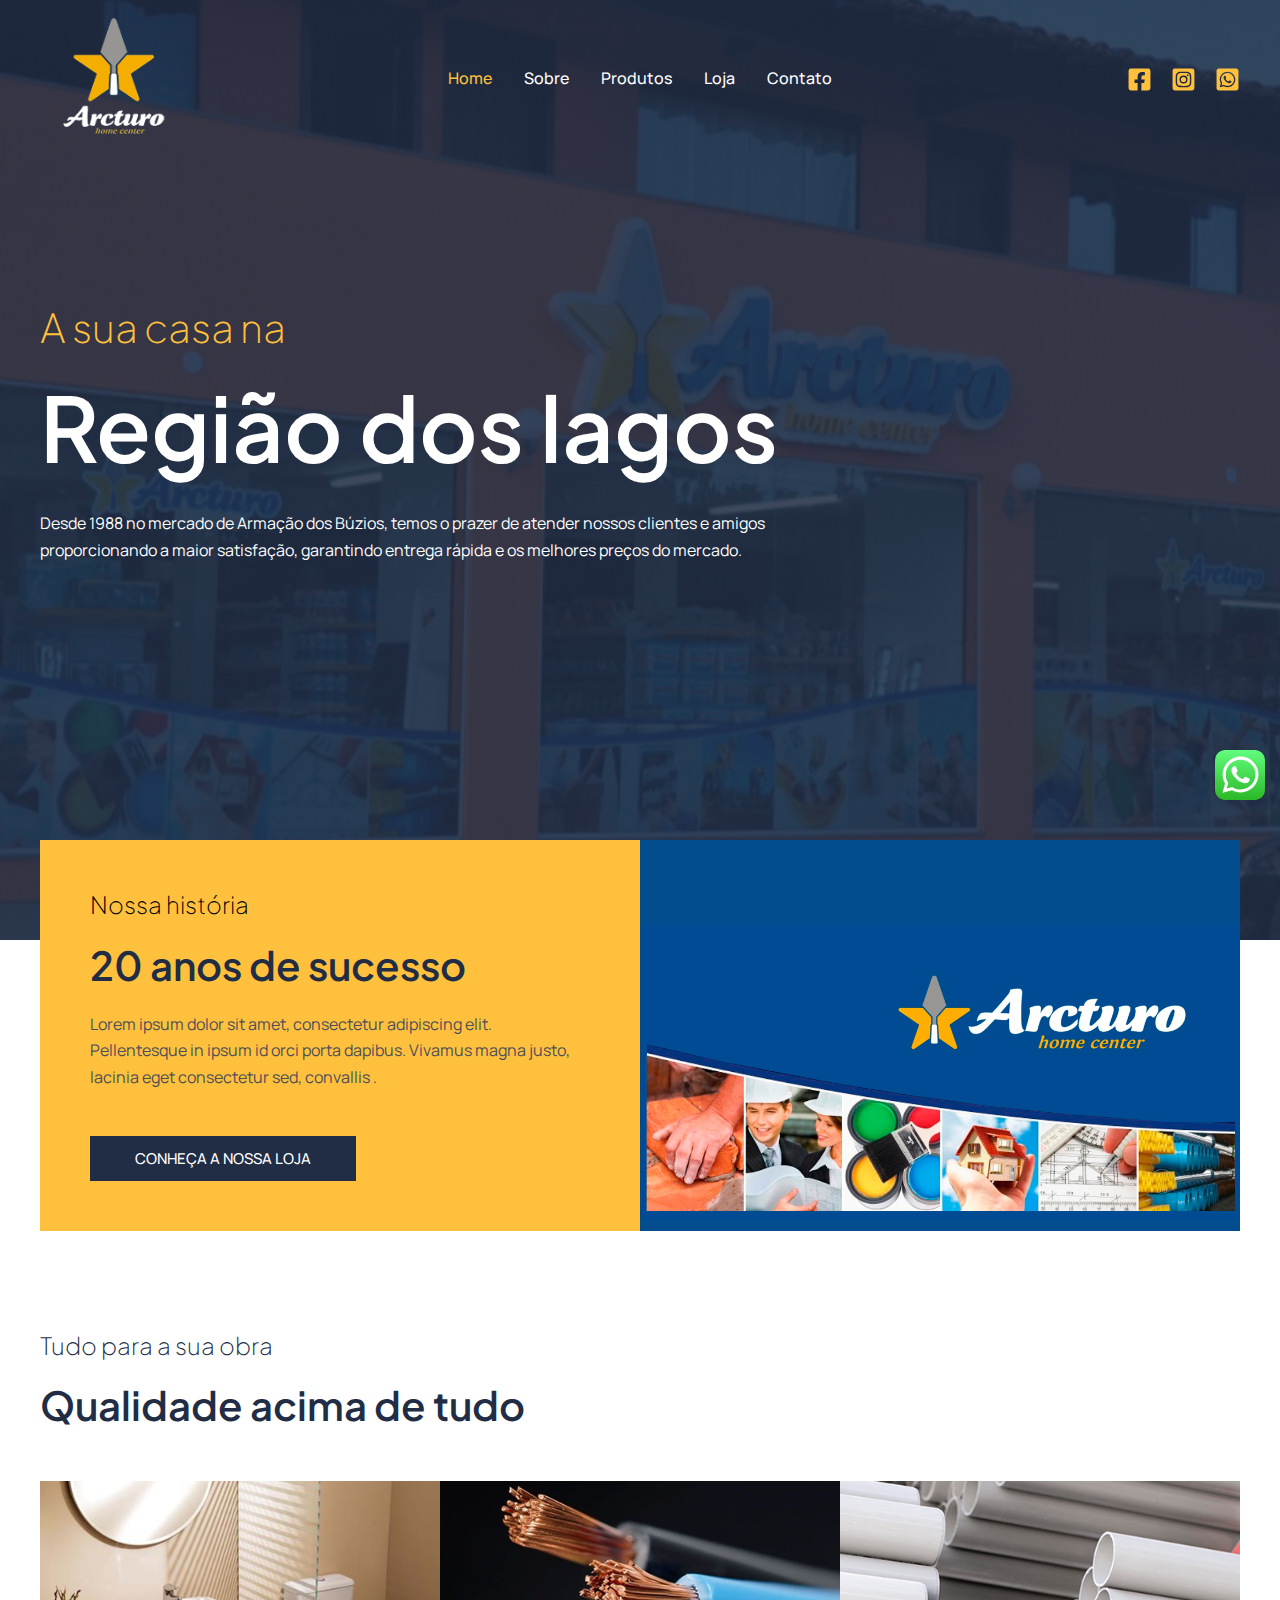
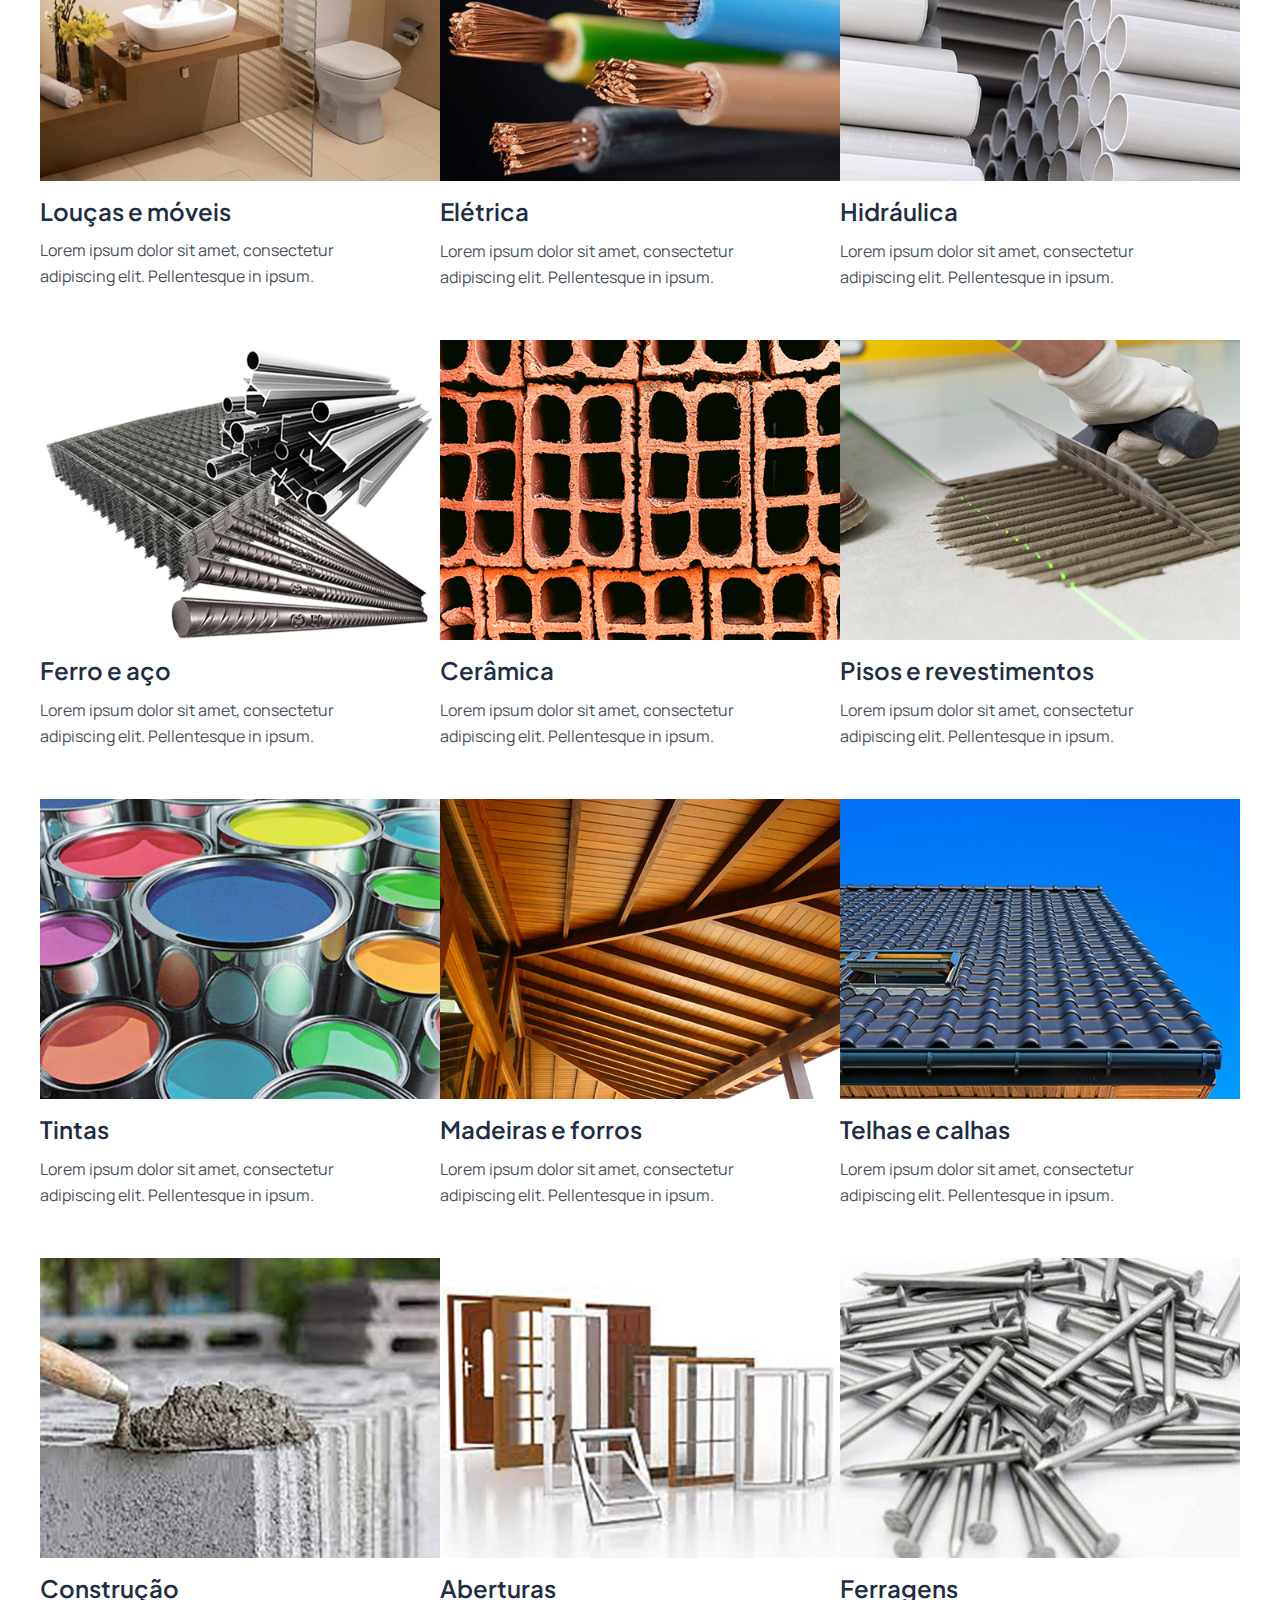
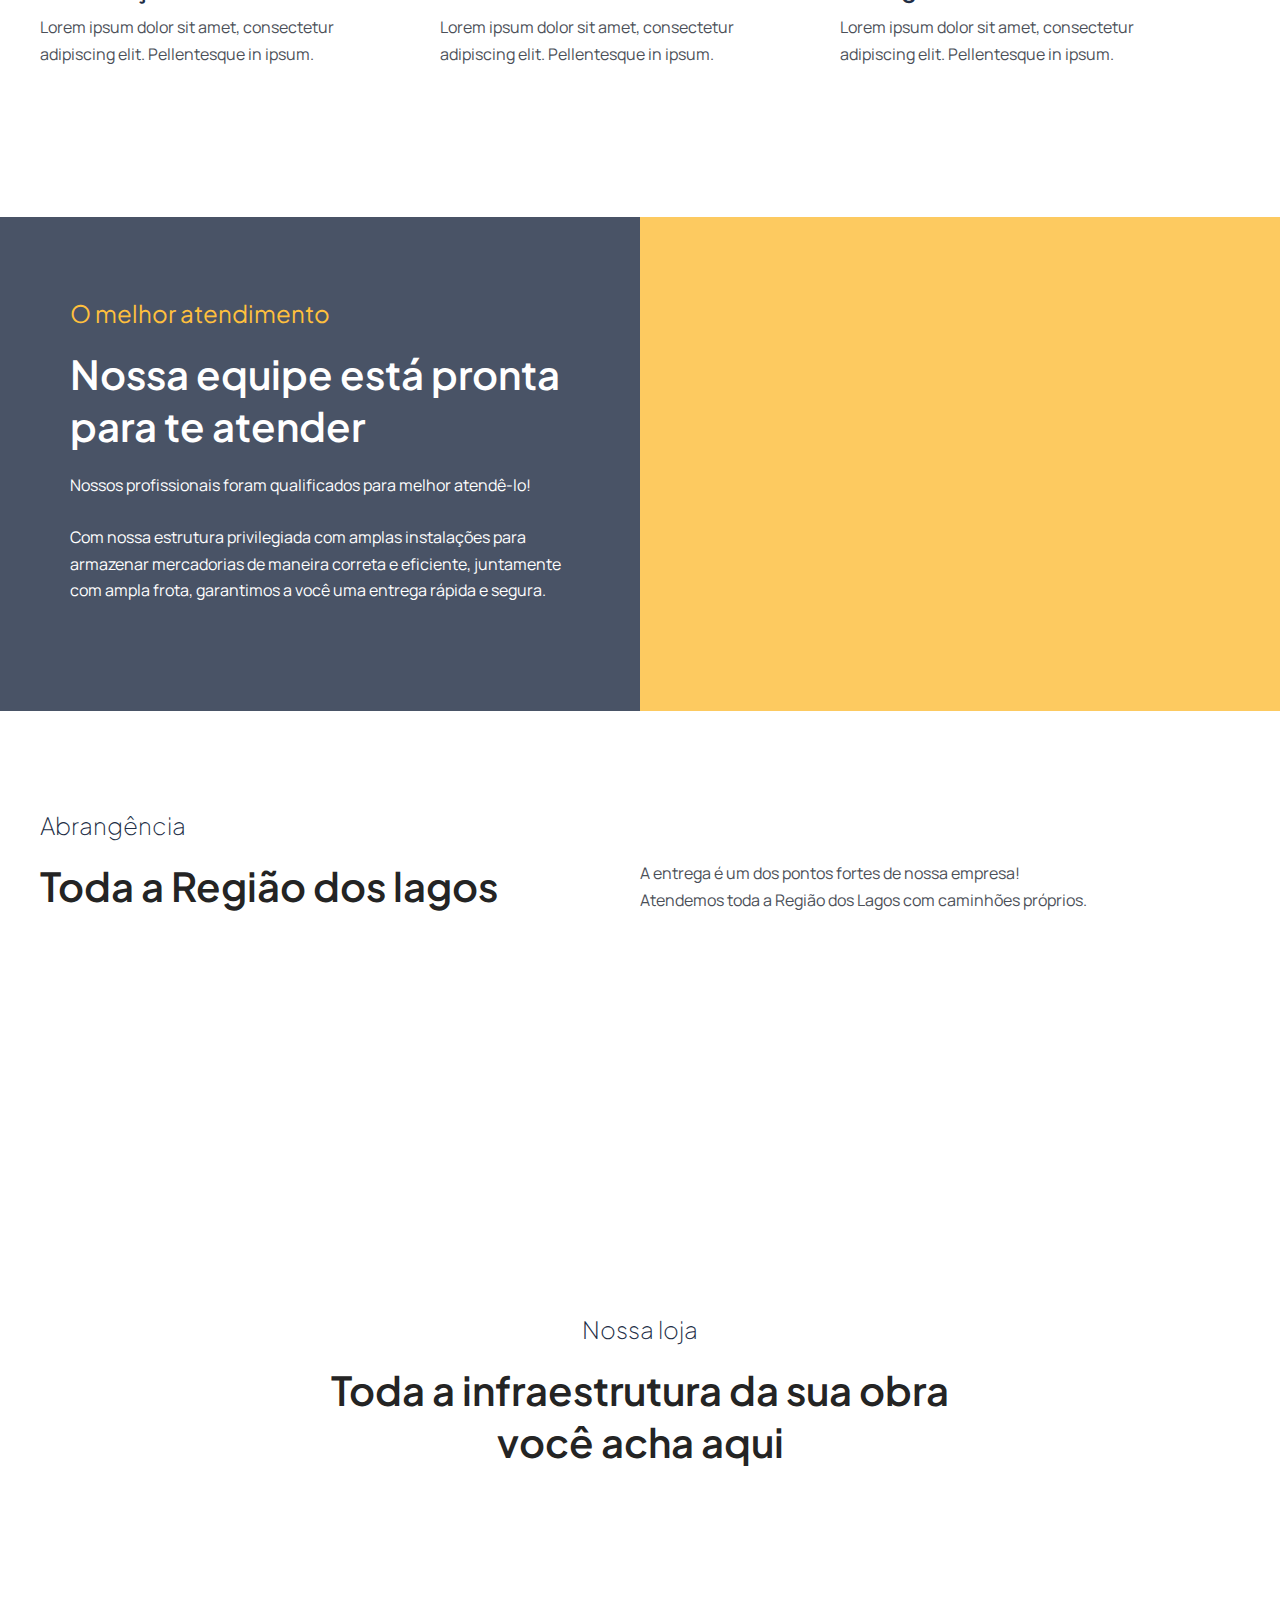
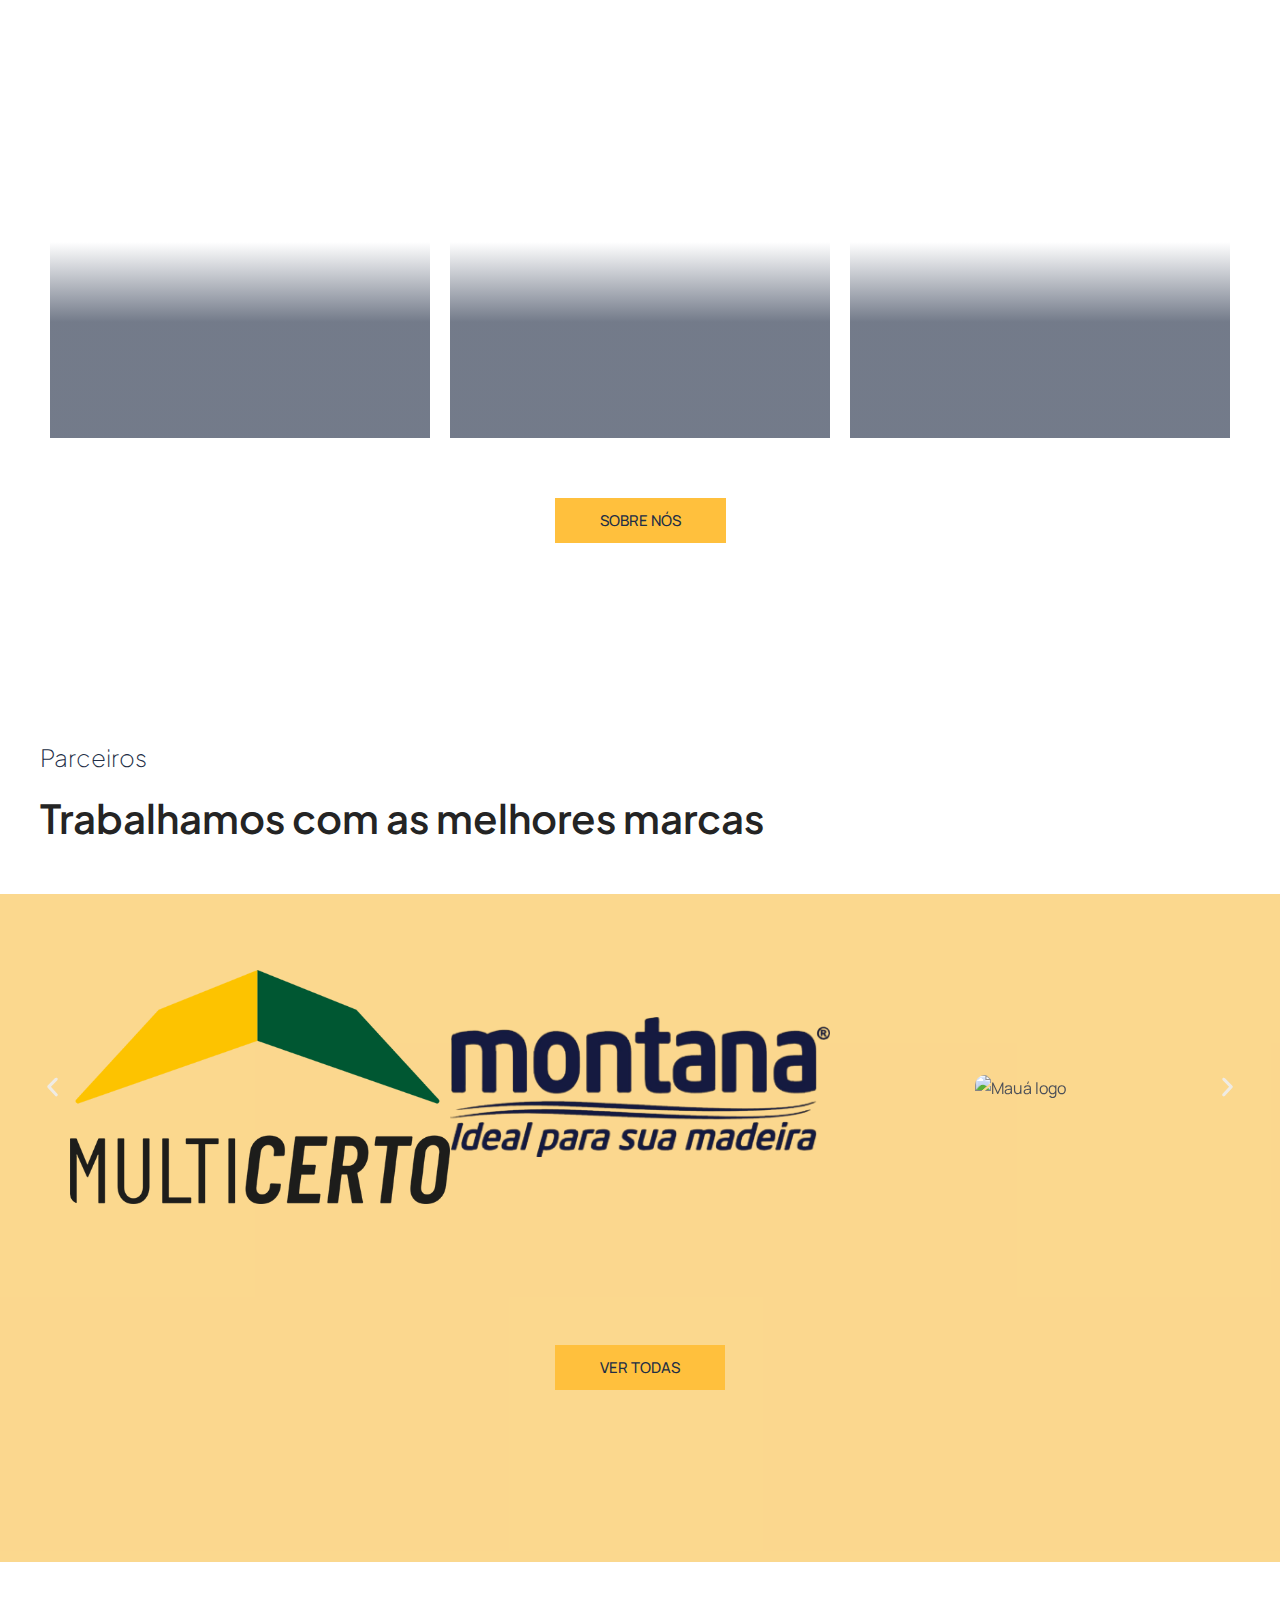
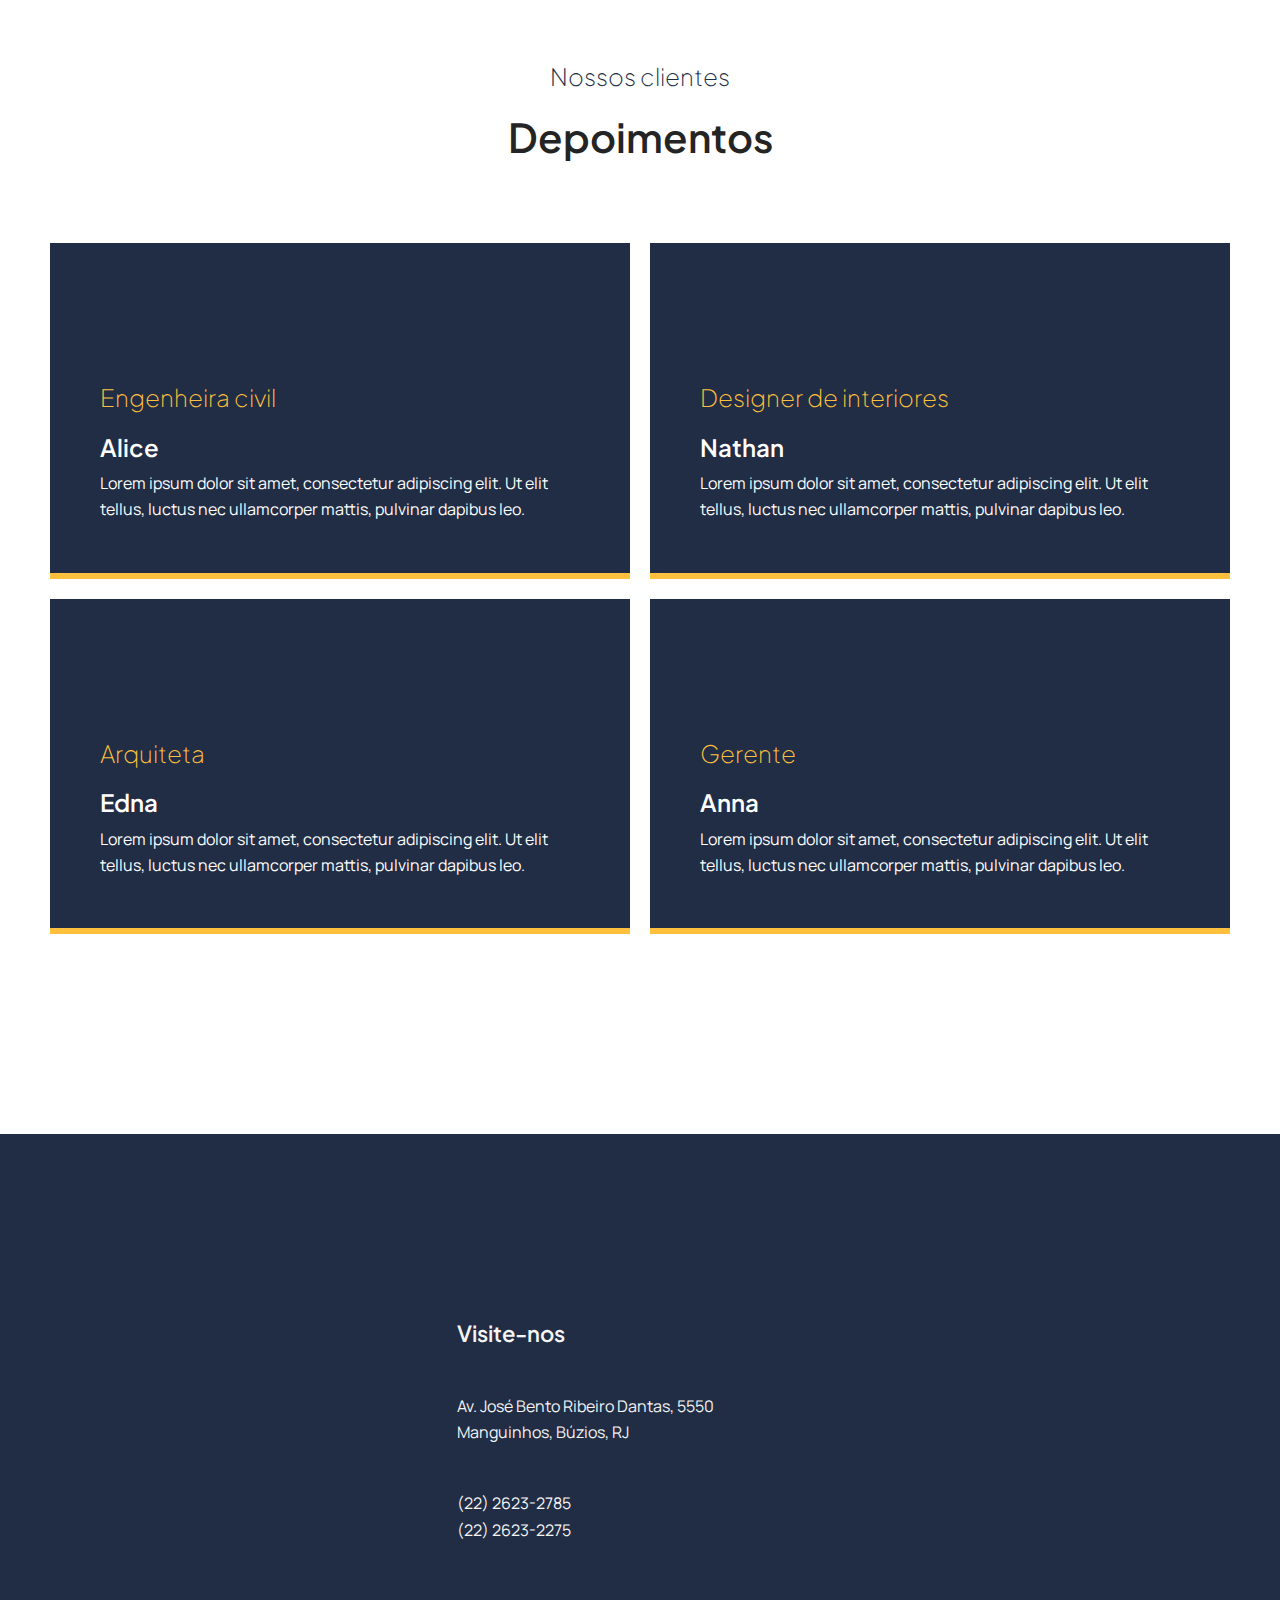
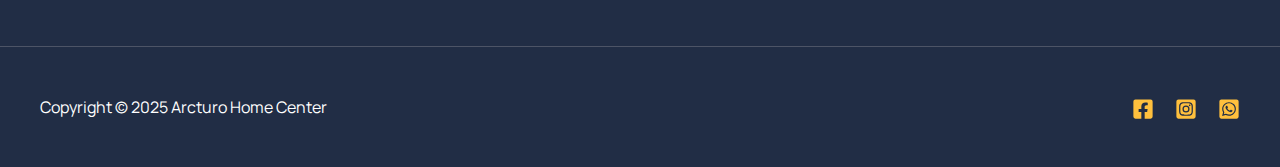
==== commit 368b9121: "whatsapp" ====
--- a/index.html
+++ b/index.html
@@ -2,11 +2,11 @@
 window._wpemojiSettings = {"baseUrl":"https:\/\/s.w.org\/images\/core\/emoji\/15.0.3\/72x72\/","ext":".png","svgUrl":"https:\/\/s.w.org\/images\/core\/emoji\/15.0.3\/svg\/","svgExt":".svg","source":{"concatemoji":"http:\/\/localhost:8081\/archituro\/wp-includes\/js\/wp-emoji-release.min.js?ver=6.7.1"}};
 /*! This file is auto-generated */
 !function(i,n){var o,s,e;function c(e){try{var t={supportTests:e,timestamp:(new Date).valueOf()};sessionStorage.setItem(o,JSON.stringify(t))}catch(e){}}function p(e,t,n){e.clearRect(0,0,e.canvas.width,e.canvas.height),e.fillText(t,0,0);var t=new Uint32Array(e.getImageData(0,0,e.canvas.width,e.canvas.height).data),r=(e.clearRect(0,0,e.canvas.width,e.canvas.height),e.fillText(n,0,0),new Uint32Array(e.getImageData(0,0,e.canvas.width,e.canvas.height).data));return t.every(function(e,t){return e===r[t]})}function u(e,t,n){switch(t){case"flag":return n(e,"\ud83c\udff3\ufe0f\u200d\u26a7\ufe0f","\ud83c\udff3\ufe0f\u200b\u26a7\ufe0f")?!1:!n(e,"\ud83c\uddfa\ud83c\uddf3","\ud83c\uddfa\u200b\ud83c\uddf3")&&!n(e,"\ud83c\udff4\udb40\udc67\udb40\udc62\udb40\udc65\udb40\udc6e\udb40\udc67\udb40\udc7f","\ud83c\udff4\u200b\udb40\udc67\u200b\udb40\udc62\u200b\udb40\udc65\u200b\udb40\udc6e\u200b\udb40\udc67\u200b\udb40\udc7f");case"emoji":return!n(e,"\ud83d\udc26\u200d\u2b1b","\ud83d\udc26\u200b\u2b1b")}return!1}function f(e,t,n){var r="undefined"!=typeof WorkerGlobalScope&&self instanceof WorkerGlobalScope?new OffscreenCanvas(300,150):i.createElement("canvas"),a=r.getContext("2d",{willReadFrequently:!0}),o=(a.textBaseline="top",a.font="600 32px Arial",{});return e.forEach(function(e){o[e]=t(a,e,n)}),o}function t(e){var t=i.createElement("script");t.src=e,t.defer=!0,i.head.appendChild(t)}"undefined"!=typeof Promise&&(o="wpEmojiSettingsSupports",s=["flag","emoji"],n.supports={everything:!0,everythingExceptFlag:!0},e=new Promise(function(e){i.addEventListener("DOMContentLoaded",e,{once:!0})}),new Promise(function(t){var n=function(){try{var e=JSON.parse(sessionStorage.getItem(o));if("object"==typeof e&&"number"==typeof e.timestamp&&(new Date).valueOf()<e.timestamp+604800&&"object"==typeof e.supportTests)return e.supportTests}catch(e){}return null}();if(!n){if("undefined"!=typeof Worker&&"undefined"!=typeof OffscreenCanvas&&"undefined"!=typeof URL&&URL.createObjectURL&&"undefined"!=typeof Blob)try{var e="postMessage("+f.toString()+"("+[JSON.stringify(s),u.toString(),p.toString()].join(",")+"));",r=new Blob([e],{type:"text/javascript"}),a=new Worker(URL.createObjectURL(r),{name:"wpTestEmojiSupports"});return void(a.onmessage=function(e){c(n=e.data),a.terminate(),t(n)})}catch(e){}c(n=f(s,u,p))}t(n)}).then(function(e){for(var t in e)n.supports[t]=e[t],n.supports.everything=n.supports.everything&&n.supports[t],"flag"!==t&&(n.supports.everythingExceptFlag=n.supports.everythingExceptFlag&&n.supports[t]);n.supports.everythingExceptFlag=n.supports.everythingExceptFlag&&!n.supports.flag,n.DOMReady=!1,n.readyCallback=function(){n.DOMReady=!0}}).then(function(){return e}).then(function(){var e;n.supports.everything||(n.readyCallback(),(e=n.source||{}).concatemoji?t(e.concatemoji):e.wpemoji&&e.twemoji&&(t(e.twemoji),t(e.wpemoji)))}))}((window,document),window._wpemojiSettings);
-</script> <link rel='stylesheet' id='astra-theme-css-css' href='./css/astra-assets-css-minified-main.min.css' media='all' /> <style id='astra-theme-css-inline-css'> :root{--ast-post-nav-space:0;--ast-container-default-xlg-padding:6.67em;--ast-container-default-lg-padding:5.67em;--ast-container-default-slg-padding:4.34em;--ast-container-default-md-padding:3.34em;--ast-container-default-sm-padding:6.67em;--ast-container-default-xs-padding:2.4em;--ast-container-default-xxs-padding:1.4em;--ast-code-block-background:#EEEEEE;--ast-comment-inputs-background:#FAFAFA;--ast-normal-container-width:1200px;--ast-narrow-container-width:750px;--ast-blog-title-font-weight:normal;--ast-blog-meta-weight:inherit;}html{font-size:100%;}a,.page-title{color:var(--ast-global-color-5);}a:hover,a:focus{color:var(--ast-global-color-1);}body,button,input,select,textarea,.ast-button,.ast-custom-button{font-family:'Manrope',sans-serif;font-weight:400;font-size:16px;font-size:1rem;line-height:var(--ast-body-line-height,1.65em);}blockquote{color:var(--ast-global-color-3);}h1,.entry-content h1,h2,.entry-content h2,h3,.entry-content h3,h4,.entry-content h4,h5,.entry-content h5,h6,.entry-content h6,.site-title,.site-title a{font-family:'Plus Jakarta Sans',sans-serif;font-weight:600;}.site-title{font-size:35px;font-size:2.1875rem;display:none;}header .custom-logo-link img{max-width:151px;width:151px;}.astra-logo-svg{width:151px;}.site-header .site-description{font-size:15px;font-size:0.9375rem;display:none;}.entry-title{font-size:26px;font-size:1.625rem;}.archive .ast-article-post .ast-article-inner,.blog .ast-article-post .ast-article-inner,.archive .ast-article-post .ast-article-inner:hover,.blog .ast-article-post .ast-article-inner:hover{overflow:hidden;}h1,.entry-content h1{font-size:90px;font-size:5.625rem;font-weight:600;font-family:'Plus Jakarta Sans',sans-serif;line-height:1.4em;}h2,.entry-content h2{font-size:40px;font-size:2.5rem;font-weight:600;font-family:'Plus Jakarta Sans',sans-serif;line-height:1.3em;}h3,.entry-content h3{font-size:24px;font-size:1.5rem;font-weight:600;font-family:'Plus Jakarta Sans',sans-serif;line-height:1.3em;}h4,.entry-content h4{font-size:24px;font-size:1.5rem;line-height:1.2em;font-weight:600;font-family:'Plus Jakarta Sans',sans-serif;}h5,.entry-content h5{font-size:20px;font-size:1.25rem;line-height:1.2em;font-weight:600;font-family:'Plus Jakarta Sans',sans-serif;}h6,.entry-content h6{font-size:16px;font-size:1rem;line-height:1.25em;font-weight:600;font-family:'Plus Jakarta Sans',sans-serif;}::selection{background-color:var(--ast-global-color-0);color:#000000;}body,h1,.entry-title a,.entry-content h1,h2,.entry-content h2,h3,.entry-content h3,h4,.entry-content h4,h5,.entry-content h5,h6,.entry-content h6{color:var(--ast-global-color-3);}.tagcloud a:hover,.tagcloud a:focus,.tagcloud a.current-item{color:#000000;border-color:var(--ast-global-color-5);background-color:var(--ast-global-color-5);}input:focus,input[type="text"]:focus,input[type="email"]:focus,input[type="url"]:focus,input[type="password"]:focus,input[type="reset"]:focus,input[type="search"]:focus,textarea:focus{border-color:var(--ast-global-color-5);}input[type="radio"]:checked,input[type=reset],input[type="checkbox"]:checked,input[type="checkbox"]:hover:checked,input[type="checkbox"]:focus:checked,input[type=range]::-webkit-slider-thumb{border-color:var(--ast-global-color-5);background-color:var(--ast-global-color-5);box-shadow:none;}.site-footer a:hover + .post-count,.site-footer a:focus + .post-count{background:var(--ast-global-color-5);border-color:var(--ast-global-color-5);}.single .nav-links .nav-previous,.single .nav-links .nav-next{color:var(--ast-global-color-5);}.entry-meta,.entry-meta *{line-height:1.45;color:var(--ast-global-color-5);}.entry-meta a:not(.ast-button):hover,.entry-meta a:not(.ast-button):hover *,.entry-meta a:not(.ast-button):focus,.entry-meta a:not(.ast-button):focus *,.page-links > .page-link,.page-links .page-link:hover,.post-navigation a:hover{color:var(--ast-global-color-1);}#cat option,.secondary .calendar_wrap thead a,.secondary .calendar_wrap thead a:visited{color:var(--ast-global-color-5);}.secondary .calendar_wrap #today,.ast-progress-val span{background:var(--ast-global-color-5);}.secondary a:hover + .post-count,.secondary a:focus + .post-count{background:var(--ast-global-color-5);border-color:var(--ast-global-color-5);}.calendar_wrap #today > a{color:#000000;}.page-links .page-link,.single .post-navigation a{color:var(--ast-global-color-5);}.ast-search-menu-icon .search-form button.search-submit{padding:0 4px;}.ast-search-menu-icon form.search-form{padding-right:0;}.ast-search-menu-icon.slide-search input.search-field{width:0;}.ast-header-search .ast-search-menu-icon.ast-dropdown-active .search-form,.ast-header-search .ast-search-menu-icon.ast-dropdown-active .search-field:focus{transition:all 0.2s;}.search-form input.search-field:focus{outline:none;}.ast-archive-title{color:var(--ast-global-color-2);}.wp-block-latest-posts > li > a{color:var(--ast-global-color-2);}.widget-title,.widget .wp-block-heading{font-size:22px;font-size:1.375rem;color:var(--ast-global-color-2);}.ast-search-menu-icon.slide-search a:focus-visible:focus-visible,.astra-search-icon:focus-visible,#close:focus-visible,a:focus-visible,.ast-menu-toggle:focus-visible,.site .skip-link:focus-visible,.wp-block-loginout input:focus-visible,.wp-block-search.wp-block-search__button-inside .wp-block-search__inside-wrapper,.ast-header-navigation-arrow:focus-visible,.woocommerce .wc-proceed-to-checkout > .checkout-button:focus-visible,.woocommerce .woocommerce-MyAccount-navigation ul li a:focus-visible,.ast-orders-table__row .ast-orders-table__cell:focus-visible,.woocommerce .woocommerce-order-details .order-again > .button:focus-visible,.woocommerce .woocommerce-message a.button.wc-forward:focus-visible,.woocommerce #minus_qty:focus-visible,.woocommerce #plus_qty:focus-visible,a#ast-apply-coupon:focus-visible,.woocommerce .woocommerce-info a:focus-visible,.woocommerce .astra-shop-summary-wrap a:focus-visible,.woocommerce a.wc-forward:focus-visible,#ast-apply-coupon:focus-visible,.woocommerce-js .woocommerce-mini-cart-item a.remove:focus-visible,#close:focus-visible,.button.search-submit:focus-visible,#search_submit:focus,.normal-search:focus-visible,.ast-header-account-wrap:focus-visible,.woocommerce .ast-on-card-button.ast-quick-view-trigger:focus{outline-style:dotted;outline-color:inherit;outline-width:thin;}input:focus,input[type="text"]:focus,input[type="email"]:focus,input[type="url"]:focus,input[type="password"]:focus,input[type="reset"]:focus,input[type="search"]:focus,input[type="number"]:focus,textarea:focus,.wp-block-search__input:focus,[data-section="section-header-mobile-trigger"] .ast-button-wrap .ast-mobile-menu-trigger-minimal:focus,.ast-mobile-popup-drawer.active .menu-toggle-close:focus,.woocommerce-ordering select.orderby:focus,#ast-scroll-top:focus,#coupon_code:focus,.woocommerce-page #comment:focus,.woocommerce #reviews #respond input#submit:focus,.woocommerce a.add_to_cart_button:focus,.woocommerce .button.single_add_to_cart_button:focus,.woocommerce .woocommerce-cart-form button:focus,.woocommerce .woocommerce-cart-form__cart-item .quantity .qty:focus,.woocommerce .woocommerce-billing-fields .woocommerce-billing-fields__field-wrapper .woocommerce-input-wrapper > .input-text:focus,.woocommerce #order_comments:focus,.woocommerce #place_order:focus,.woocommerce .woocommerce-address-fields .woocommerce-address-fields__field-wrapper .woocommerce-input-wrapper > .input-text:focus,.woocommerce .woocommerce-MyAccount-content form button:focus,.woocommerce .woocommerce-MyAccount-content .woocommerce-EditAccountForm .woocommerce-form-row .woocommerce-Input.input-text:focus,.woocommerce .ast-woocommerce-container .woocommerce-pagination ul.page-numbers li a:focus,body #content .woocommerce form .form-row .select2-container--default .select2-selection--single:focus,#ast-coupon-code:focus,.woocommerce.woocommerce-js .quantity input[type=number]:focus,.woocommerce-js .woocommerce-mini-cart-item .quantity input[type=number]:focus,.woocommerce p#ast-coupon-trigger:focus{border-style:dotted;border-color:inherit;border-width:thin;}input{outline:none;}.ast-logo-title-inline .site-logo-img{padding-right:1em;}.site-logo-img img{ transition:all 0.2s linear;}body .ast-oembed-container *{position:absolute;top:0;width:100%;height:100%;left:0;}body .wp-block-embed-pocket-casts .ast-oembed-container *{position:unset;}.ast-single-post-featured-section + article {margin-top: 2em;}.site-content .ast-single-post-featured-section img {width: 100%;overflow: hidden;object-fit: cover;}.site > .ast-single-related-posts-container {margin-top: 0;}@media (min-width: 922px) {.ast-desktop .ast-container--narrow {max-width: var(--ast-narrow-container-width);margin: 0 auto;}}.ast-page-builder-template .hentry {margin: 0;}.ast-page-builder-template .site-content > .ast-container {max-width: 100%;padding: 0;}.ast-page-builder-template .site .site-content #primary {padding: 0;margin: 0;}.ast-page-builder-template .no-results {text-align: center;margin: 4em auto;}.ast-page-builder-template .ast-pagination {padding: 2em;}.ast-page-builder-template .entry-header.ast-no-title.ast-no-thumbnail {margin-top: 0;}.ast-page-builder-template .entry-header.ast-header-without-markup {margin-top: 0;margin-bottom: 0;}.ast-page-builder-template .entry-header.ast-no-title.ast-no-meta {margin-bottom: 0;}.ast-page-builder-template.single .post-navigation {padding-bottom: 2em;}.ast-page-builder-template.single-post .site-content > .ast-container {max-width: 100%;}.ast-page-builder-template .entry-header {margin-top: 4em;margin-left: auto;margin-right: auto;padding-left: 20px;padding-right: 20px;}.single.ast-page-builder-template .entry-header {padding-left: 20px;padding-right: 20px;}.ast-page-builder-template .ast-archive-description {margin: 4em auto 0;padding-left: 20px;padding-right: 20px;}@media (max-width:921.9px){#ast-desktop-header{display:none;}}@media (min-width:922px){#ast-mobile-header{display:none;}}.wp-block-buttons.aligncenter{justify-content:center;}@media (max-width:921px){.ast-theme-transparent-header #primary,.ast-theme-transparent-header #secondary{padding:0;}}@media (max-width:921px){.ast-plain-container.ast-no-sidebar #primary{padding:0;}}.ast-plain-container.ast-no-sidebar #primary{margin-top:0;margin-bottom:0;}.wp-block-button.is-style-outline .wp-block-button__link{border-color:var(--ast-global-color-0);border-top-width:0px;border-right-width:0px;border-bottom-width:0px;border-left-width:0px;}div.wp-block-button.is-style-outline > .wp-block-button__link:not(.has-text-color),div.wp-block-button.wp-block-button__link.is-style-outline:not(.has-text-color){color:var(--ast-global-color-0);}.wp-block-button.is-style-outline .wp-block-button__link:hover,.wp-block-buttons .wp-block-button.is-style-outline .wp-block-button__link:focus,.wp-block-buttons .wp-block-button.is-style-outline > .wp-block-button__link:not(.has-text-color):hover,.wp-block-buttons .wp-block-button.wp-block-button__link.is-style-outline:not(.has-text-color):hover{color:var(--ast-global-color-2);background-color:var(--ast-global-color-1);border-color:var(--ast-global-color-1);}.post-page-numbers.current .page-link,.ast-pagination .page-numbers.current{color:#000000;border-color:var(--ast-global-color-0);background-color:var(--ast-global-color-0);}.wp-block-button.is-style-outline .wp-block-button__link{border-top-width:0px;border-right-width:0px;border-bottom-width:0px;border-left-width:0px;}.wp-block-button.is-style-outline .wp-block-button__link.wp-element-button,.ast-outline-button{border-color:var(--ast-global-color-0);font-family:inherit;font-weight:500;line-height:1em;border-top-left-radius:0px;border-top-right-radius:0px;border-bottom-right-radius:0px;border-bottom-left-radius:0px;}.wp-block-buttons .wp-block-button.is-style-outline > .wp-block-button__link:not(.has-text-color),.wp-block-buttons .wp-block-button.wp-block-button__link.is-style-outline:not(.has-text-color),.ast-outline-button{color:var(--ast-global-color-0);}.wp-block-button.is-style-outline .wp-block-button__link:hover,.wp-block-buttons .wp-block-button.is-style-outline .wp-block-button__link:focus,.wp-block-buttons .wp-block-button.is-style-outline > .wp-block-button__link:not(.has-text-color):hover,.wp-block-buttons .wp-block-button.wp-block-button__link.is-style-outline:not(.has-text-color):hover,.ast-outline-button:hover,.ast-outline-button:focus,.wp-block-uagb-buttons-child .uagb-buttons-repeater.ast-outline-button:hover,.wp-block-uagb-buttons-child .uagb-buttons-repeater.ast-outline-button:focus{color:var(--ast-global-color-2);background-color:var(--ast-global-color-1);border-color:var(--ast-global-color-1);}.wp-block-button .wp-block-button__link.wp-element-button.is-style-outline:not(.has-background),.wp-block-button.is-style-outline>.wp-block-button__link.wp-element-button:not(.has-background),.ast-outline-button{background-color:var(--ast-global-color-0);}.entry-content[data-ast-blocks-layout] > figure{margin-bottom:1em;}h1.widget-title{font-weight:600;}h2.widget-title{font-weight:600;}h3.widget-title{font-weight:600;}@media (max-width:921px){.ast-separate-container #primary,.ast-separate-container #secondary{padding:1.5em 0;}#primary,#secondary{padding:1.5em 0;margin:0;}.ast-left-sidebar #content > .ast-container{display:flex;flex-direction:column-reverse;width:100%;}.ast-separate-container .ast-article-post,.ast-separate-container .ast-article-single{padding:1.5em 2.14em;}.ast-author-box img.avatar{margin:20px 0 0 0;}}@media (min-width:922px){.ast-separate-container.ast-right-sidebar #primary,.ast-separate-container.ast-left-sidebar #primary{border:0;}.search-no-results.ast-separate-container #primary{margin-bottom:4em;}}.elementor-button-wrapper .elementor-button{border-style:solid;text-decoration:none;border-top-width:0px;border-right-width:0px;border-left-width:0px;border-bottom-width:0px;}body .elementor-button.elementor-size-sm,body .elementor-button.elementor-size-xs,body .elementor-button.elementor-size-md,body .elementor-button.elementor-size-lg,body .elementor-button.elementor-size-xl,body .elementor-button{border-top-left-radius:0px;border-top-right-radius:0px;border-bottom-right-radius:0px;border-bottom-left-radius:0px;padding-top:15px;padding-right:45px;padding-bottom:15px;padding-left:45px;}.elementor-button-wrapper .elementor-button{border-color:var(--ast-global-color-0);background-color:var(--ast-global-color-0);}.elementor-button-wrapper .elementor-button:hover,.elementor-button-wrapper .elementor-button:focus{color:var(--ast-global-color-2);background-color:var(--ast-global-color-1);border-color:var(--ast-global-color-1);}.wp-block-button .wp-block-button__link ,.elementor-button-wrapper .elementor-button,.elementor-button-wrapper .elementor-button:visited{color:var(--ast-global-color-2);}.elementor-button-wrapper .elementor-button{font-weight:500;line-height:1em;text-transform:uppercase;}.wp-block-button .wp-block-button__link:hover,.wp-block-button .wp-block-button__link:focus{color:var(--ast-global-color-2);background-color:var(--ast-global-color-1);border-color:var(--ast-global-color-1);}.elementor-widget-heading h1.elementor-heading-title{line-height:1.4em;}.elementor-widget-heading h2.elementor-heading-title{line-height:1.3em;}.elementor-widget-heading h3.elementor-heading-title{line-height:1.3em;}.elementor-widget-heading h4.elementor-heading-title{line-height:1.2em;}.elementor-widget-heading h5.elementor-heading-title{line-height:1.2em;}.elementor-widget-heading h6.elementor-heading-title{line-height:1.25em;}.wp-block-button .wp-block-button__link,.wp-block-search .wp-block-search__button,body .wp-block-file .wp-block-file__button{border-style:solid;border-top-width:0px;border-right-width:0px;border-left-width:0px;border-bottom-width:0px;border-color:var(--ast-global-color-0);background-color:var(--ast-global-color-0);color:var(--ast-global-color-2);font-family:inherit;font-weight:500;line-height:1em;text-transform:uppercase;border-top-left-radius:0px;border-top-right-radius:0px;border-bottom-right-radius:0px;border-bottom-left-radius:0px;padding-top:15px;padding-right:45px;padding-bottom:15px;padding-left:45px;}.menu-toggle,button,.ast-button,.ast-custom-button,.button,input#submit,input[type="button"],input[type="submit"],input[type="reset"],form[CLASS*="wp-block-search__"].wp-block-search .wp-block-search__inside-wrapper .wp-block-search__button,body .wp-block-file .wp-block-file__button,.woocommerce-js a.button,.woocommerce button.button,.woocommerce .woocommerce-message a.button,.woocommerce #respond input#submit.alt,.woocommerce input.button.alt,.woocommerce input.button,.woocommerce input.button:disabled,.woocommerce input.button:disabled[disabled],.woocommerce input.button:disabled:hover,.woocommerce input.button:disabled[disabled]:hover,.woocommerce #respond input#submit,.woocommerce button.button.alt.disabled,.wc-block-grid__products .wc-block-grid__product .wp-block-button__link,.wc-block-grid__product-onsale,[CLASS*="wc-block"] button,.woocommerce-js .astra-cart-drawer .astra-cart-drawer-content .woocommerce-mini-cart__buttons .button:not(.checkout):not(.ast-continue-shopping),.woocommerce-js .astra-cart-drawer .astra-cart-drawer-content .woocommerce-mini-cart__buttons a.checkout,.woocommerce button.button.alt.disabled.wc-variation-selection-needed,[CLASS*="wc-block"] .wc-block-components-button{border-style:solid;border-top-width:0px;border-right-width:0px;border-left-width:0px;border-bottom-width:0px;color:var(--ast-global-color-2);border-color:var(--ast-global-color-0);background-color:var(--ast-global-color-0);padding-top:15px;padding-right:45px;padding-bottom:15px;padding-left:45px;font-family:inherit;font-weight:500;line-height:1em;text-transform:uppercase;border-top-left-radius:0px;border-top-right-radius:0px;border-bottom-right-radius:0px;border-bottom-left-radius:0px;}button:focus,.menu-toggle:hover,button:hover,.ast-button:hover,.ast-custom-button:hover .button:hover,.ast-custom-button:hover ,input[type=reset]:hover,input[type=reset]:focus,input#submit:hover,input#submit:focus,input[type="button"]:hover,input[type="button"]:focus,input[type="submit"]:hover,input[type="submit"]:focus,form[CLASS*="wp-block-search__"].wp-block-search .wp-block-search__inside-wrapper .wp-block-search__button:hover,form[CLASS*="wp-block-search__"].wp-block-search .wp-block-search__inside-wrapper .wp-block-search__button:focus,body .wp-block-file .wp-block-file__button:hover,body .wp-block-file .wp-block-file__button:focus,.woocommerce-js a.button:hover,.woocommerce button.button:hover,.woocommerce .woocommerce-message a.button:hover,.woocommerce #respond input#submit:hover,.woocommerce #respond input#submit.alt:hover,.woocommerce input.button.alt:hover,.woocommerce input.button:hover,.woocommerce button.button.alt.disabled:hover,.wc-block-grid__products .wc-block-grid__product .wp-block-button__link:hover,[CLASS*="wc-block"] button:hover,.woocommerce-js .astra-cart-drawer .astra-cart-drawer-content .woocommerce-mini-cart__buttons .button:not(.checkout):not(.ast-continue-shopping):hover,.woocommerce-js .astra-cart-drawer .astra-cart-drawer-content .woocommerce-mini-cart__buttons a.checkout:hover,.woocommerce button.button.alt.disabled.wc-variation-selection-needed:hover,[CLASS*="wc-block"] .wc-block-components-button:hover,[CLASS*="wc-block"] .wc-block-components-button:focus{color:var(--ast-global-color-2);background-color:var(--ast-global-color-1);border-color:var(--ast-global-color-1);}@media (max-width:921px){.ast-mobile-header-stack .main-header-bar .ast-search-menu-icon{display:inline-block;}.ast-header-break-point.ast-header-custom-item-outside .ast-mobile-header-stack .main-header-bar .ast-search-icon{margin:0;}.ast-comment-avatar-wrap img{max-width:2.5em;}.ast-comment-meta{padding:0 1.8888em 1.3333em;}.ast-separate-container .ast-comment-list li.depth-1{padding:1.5em 2.14em;}.ast-separate-container .comment-respond{padding:2em 2.14em;}}@media (min-width:544px){.ast-container{max-width:100%;}}@media (max-width:544px){.ast-separate-container .ast-article-post,.ast-separate-container .ast-article-single,.ast-separate-container .comments-title,.ast-separate-container .ast-archive-description{padding:1.5em 1em;}.ast-separate-container #content .ast-container{padding-left:0.54em;padding-right:0.54em;}.ast-separate-container .ast-comment-list .bypostauthor{padding:.5em;}.ast-search-menu-icon.ast-dropdown-active .search-field{width:170px;}} #ast-mobile-header .ast-site-header-cart-li a{pointer-events:none;}body,.ast-separate-container{background-color:var(--ast-global-color-4);background-image:none;}@media (max-width:921px){.site-title{display:none;}.site-header .site-description{display:none;}h1,.entry-content h1{font-size:60px;}h2,.entry-content h2{font-size:35px;}h3,.entry-content h3{font-size:22px;}}@media (max-width:544px){.site-title{display:none;}.site-header .site-description{display:none;}h1,.entry-content h1{font-size:35px;}h2,.entry-content h2{font-size:30px;}h3,.entry-content h3{font-size:20px;}}@media (max-width:921px){html{font-size:91.2%;}}@media (max-width:544px){html{font-size:91.2%;}}@media (min-width:922px){.ast-container{max-width:1240px;}}@media (min-width:922px){.site-content .ast-container{display:flex;}}@media (max-width:921px){.site-content .ast-container{flex-direction:column;}}@media (min-width:922px){.main-header-menu .sub-menu .menu-item.ast-left-align-sub-menu:hover > .sub-menu,.main-header-menu .sub-menu .menu-item.ast-left-align-sub-menu.focus > .sub-menu{margin-left:-0px;}}.ast-theme-transparent-header [data-section="section-header-mobile-trigger"] .ast-button-wrap .ast-mobile-menu-trigger-minimal{background:transparent;}.site .comments-area{padding-bottom:3em;}.wp-block-file {display: flex;align-items: center;flex-wrap: wrap;justify-content: space-between;}.wp-block-pullquote {border: none;}.wp-block-pullquote blockquote::before {content: "\201D";font-family: "Helvetica",sans-serif;display: flex;transform: rotate( 180deg );font-size: 6rem;font-style: normal;line-height: 1;font-weight: bold;align-items: center;justify-content: center;}.has-text-align-right > blockquote::before {justify-content: flex-start;}.has-text-align-left > blockquote::before {justify-content: flex-end;}figure.wp-block-pullquote.is-style-solid-color blockquote {max-width: 100%;text-align: inherit;}:root {--wp--custom--ast-default-block-top-padding: 3em;--wp--custom--ast-default-block-right-padding: 3em;--wp--custom--ast-default-block-bottom-padding: 3em;--wp--custom--ast-default-block-left-padding: 3em;--wp--custom--ast-container-width: 1200px;--wp--custom--ast-content-width-size: 1200px;--wp--custom--ast-wide-width-size: calc(1200px + var(--wp--custom--ast-default-block-left-padding) + var(--wp--custom--ast-default-block-right-padding));}.ast-narrow-container {--wp--custom--ast-content-width-size: 750px;--wp--custom--ast-wide-width-size: 750px;}@media(max-width: 921px) {:root {--wp--custom--ast-default-block-top-padding: 3em;--wp--custom--ast-default-block-right-padding: 2em;--wp--custom--ast-default-block-bottom-padding: 3em;--wp--custom--ast-default-block-left-padding: 2em;}}@media(max-width: 544px) {:root {--wp--custom--ast-default-block-top-padding: 3em;--wp--custom--ast-default-block-right-padding: 1.5em;--wp--custom--ast-default-block-bottom-padding: 3em;--wp--custom--ast-default-block-left-padding: 1.5em;}}.entry-content > .wp-block-group,.entry-content > .wp-block-cover,.entry-content > .wp-block-columns {padding-top: var(--wp--custom--ast-default-block-top-padding);padding-right: var(--wp--custom--ast-default-block-right-padding);padding-bottom: var(--wp--custom--ast-default-block-bottom-padding);padding-left: var(--wp--custom--ast-default-block-left-padding);}.ast-plain-container.ast-no-sidebar .entry-content > .alignfull,.ast-page-builder-template .ast-no-sidebar .entry-content > .alignfull {margin-left: calc( -50vw + 50%);margin-right: calc( -50vw + 50%);max-width: 100vw;width: 100vw;}.ast-plain-container.ast-no-sidebar .entry-content .alignfull .alignfull,.ast-page-builder-template.ast-no-sidebar .entry-content .alignfull .alignfull,.ast-plain-container.ast-no-sidebar .entry-content .alignfull .alignwide,.ast-page-builder-template.ast-no-sidebar .entry-content .alignfull .alignwide,.ast-plain-container.ast-no-sidebar .entry-content .alignwide .alignfull,.ast-page-builder-template.ast-no-sidebar .entry-content .alignwide .alignfull,.ast-plain-container.ast-no-sidebar .entry-content .alignwide .alignwide,.ast-page-builder-template.ast-no-sidebar .entry-content .alignwide .alignwide,.ast-plain-container.ast-no-sidebar .entry-content .wp-block-column .alignfull,.ast-page-builder-template.ast-no-sidebar .entry-content .wp-block-column .alignfull,.ast-plain-container.ast-no-sidebar .entry-content .wp-block-column .alignwide,.ast-page-builder-template.ast-no-sidebar .entry-content .wp-block-column .alignwide {margin-left: auto;margin-right: auto;width: 100%;}[data-ast-blocks-layout] .wp-block-separator:not(.is-style-dots) {height: 0;}[data-ast-blocks-layout] .wp-block-separator {margin: 20px auto;}[data-ast-blocks-layout] .wp-block-separator:not(.is-style-wide):not(.is-style-dots) {max-width: 100px;}[data-ast-blocks-layout] .wp-block-separator.has-background {padding: 0;}.entry-content[data-ast-blocks-layout] > * {max-width: var(--wp--custom--ast-content-width-size);margin-left: auto;margin-right: auto;}.entry-content[data-ast-blocks-layout] > .alignwide {max-width: var(--wp--custom--ast-wide-width-size);}.entry-content[data-ast-blocks-layout] .alignfull {max-width: none;}.ast-full-width-layout .entry-content[data-ast-blocks-layout] .is-layout-constrained.wp-block-cover-is-layout-constrained > *,.ast-full-width-layout .entry-content[data-ast-blocks-layout] .is-layout-constrained.wp-block-group-is-layout-constrained > * {max-width: var(--wp--custom--ast-content-width-size);margin-left: auto;margin-right: auto;}.entry-content .wp-block-columns {margin-bottom: 0;}blockquote {margin: 1.5em;border-color: rgba(0,0,0,0.05);}.wp-block-quote:not(.has-text-align-right):not(.has-text-align-center) {border-left: 5px solid rgba(0,0,0,0.05);}.has-text-align-right > blockquote,blockquote.has-text-align-right {border-right: 5px solid rgba(0,0,0,0.05);}.has-text-align-left > blockquote,blockquote.has-text-align-left {border-left: 5px solid rgba(0,0,0,0.05);}.wp-block-site-tagline,.wp-block-latest-posts .read-more {margin-top: 15px;}.wp-block-loginout p label {display: block;}.wp-block-loginout p:not(.login-remember):not(.login-submit) input {width: 100%;}.wp-block-loginout input:focus {border-color: transparent;}.wp-block-loginout input:focus {outline: thin dotted;}.entry-content .wp-block-media-text .wp-block-media-text__content {padding: 0 0 0 8%;}.entry-content .wp-block-media-text.has-media-on-the-right .wp-block-media-text__content {padding: 0 8% 0 0;}.entry-content .wp-block-media-text.has-background .wp-block-media-text__content {padding: 8%;}.entry-content .wp-block-cover:not([class*="background-color"]) .wp-block-cover__inner-container,.entry-content .wp-block-cover:not([class*="background-color"]) .wp-block-cover-image-text,.entry-content .wp-block-cover:not([class*="background-color"]) .wp-block-cover-text,.entry-content .wp-block-cover-image:not([class*="background-color"]) .wp-block-cover__inner-container,.entry-content .wp-block-cover-image:not([class*="background-color"]) .wp-block-cover-image-text,.entry-content .wp-block-cover-image:not([class*="background-color"]) .wp-block-cover-text {color: var(--ast-global-color-5);}.wp-block-loginout .login-remember input {width: 1.1rem;height: 1.1rem;margin: 0 5px 4px 0;vertical-align: middle;}.wp-block-latest-posts > li > *:first-child,.wp-block-latest-posts:not(.is-grid) > li:first-child {margin-top: 0;}.entry-content .wp-block-buttons,.entry-content .wp-block-uagb-buttons {margin-bottom: 1.5em;}.wp-block-search__inside-wrapper .wp-block-search__input {padding: 0 10px;color: var(--ast-global-color-3);background: var(--ast-global-color-5);border-color: var(--ast-border-color);}.wp-block-latest-posts .read-more {margin-bottom: 1.5em;}.wp-block-search__no-button .wp-block-search__inside-wrapper .wp-block-search__input {padding-top: 5px;padding-bottom: 5px;}.wp-block-latest-posts .wp-block-latest-posts__post-date,.wp-block-latest-posts .wp-block-latest-posts__post-author {font-size: 1rem;}.wp-block-latest-posts > li > *,.wp-block-latest-posts:not(.is-grid) > li {margin-top: 12px;margin-bottom: 12px;}.ast-page-builder-template .entry-content[data-ast-blocks-layout] > *,.ast-page-builder-template .entry-content[data-ast-blocks-layout] > .alignfull > * {max-width: none;}.ast-page-builder-template .entry-content[data-ast-blocks-layout] > .alignwide > * {max-width: var(--wp--custom--ast-wide-width-size);}.ast-page-builder-template .entry-content[data-ast-blocks-layout] > .inherit-container-width > *,.ast-page-builder-template .entry-content[data-ast-blocks-layout] > * > *,.entry-content[data-ast-blocks-layout] > .wp-block-cover .wp-block-cover__inner-container {max-width: var(--wp--custom--ast-content-width-size) ;margin-left: auto;margin-right: auto;}.entry-content[data-ast-blocks-layout] .wp-block-cover:not(.alignleft):not(.alignright) {width: auto;}@media(max-width: 1200px) {.ast-separate-container .entry-content > .alignfull,.ast-separate-container .entry-content[data-ast-blocks-layout] > .alignwide,.ast-plain-container .entry-content[data-ast-blocks-layout] > .alignwide,.ast-plain-container .entry-content .alignfull {margin-left: calc(-1 * min(var(--ast-container-default-xlg-padding),20px)) ;margin-right: calc(-1 * min(var(--ast-container-default-xlg-padding),20px));}}@media(min-width: 1201px) {.ast-separate-container .entry-content > .alignfull {margin-left: calc(-1 * var(--ast-container-default-xlg-padding) );margin-right: calc(-1 * var(--ast-container-default-xlg-padding) );}.ast-separate-container .entry-content[data-ast-blocks-layout] > .alignwide,.ast-plain-container .entry-content[data-ast-blocks-layout] > .alignwide {margin-left: calc(-1 * var(--wp--custom--ast-default-block-left-padding) );margin-right: calc(-1 * var(--wp--custom--ast-default-block-right-padding) );}}@media(min-width: 921px) {.ast-separate-container .entry-content .wp-block-group.alignwide:not(.inherit-container-width) > :where(:not(.alignleft):not(.alignright)),.ast-plain-container .entry-content .wp-block-group.alignwide:not(.inherit-container-width) > :where(:not(.alignleft):not(.alignright)) {max-width: calc( var(--wp--custom--ast-content-width-size) + 80px );}.ast-plain-container.ast-right-sidebar .entry-content[data-ast-blocks-layout] .alignfull,.ast-plain-container.ast-left-sidebar .entry-content[data-ast-blocks-layout] .alignfull {margin-left: -60px;margin-right: -60px;}}@media(min-width: 544px) {.entry-content > .alignleft {margin-right: 20px;}.entry-content > .alignright {margin-left: 20px;}}@media (max-width:544px){.wp-block-columns .wp-block-column:not(:last-child){margin-bottom:20px;}.wp-block-latest-posts{margin:0;}}@media( max-width: 600px ) {.entry-content .wp-block-media-text .wp-block-media-text__content,.entry-content .wp-block-media-text.has-media-on-the-right .wp-block-media-text__content {padding: 8% 0 0;}.entry-content .wp-block-media-text.has-background .wp-block-media-text__content {padding: 8%;}}.ast-page-builder-template .entry-header {padding-left: 0;}.ast-narrow-container .site-content .wp-block-uagb-image--align-full .wp-block-uagb-image__figure {max-width: 100%;margin-left: auto;margin-right: auto;}:root .has-ast-global-color-0-color{color:var(--ast-global-color-0);}:root .has-ast-global-color-0-background-color{background-color:var(--ast-global-color-0);}:root .wp-block-button .has-ast-global-color-0-color{color:var(--ast-global-color-0);}:root .wp-block-button .has-ast-global-color-0-background-color{background-color:var(--ast-global-color-0);}:root .has-ast-global-color-1-color{color:var(--ast-global-color-1);}:root .has-ast-global-color-1-background-color{background-color:var(--ast-global-color-1);}:root .wp-block-button .has-ast-global-color-1-color{color:var(--ast-global-color-1);}:root .wp-block-button .has-ast-global-color-1-background-color{background-color:var(--ast-global-color-1);}:root .has-ast-global-color-2-color{color:var(--ast-global-color-2);}:root .has-ast-global-color-2-background-color{background-color:var(--ast-global-color-2);}:root .wp-block-button .has-ast-global-color-2-color{color:var(--ast-global-color-2);}:root .wp-block-button .has-ast-global-color-2-background-color{background-color:var(--ast-global-color-2);}:root .has-ast-global-color-3-color{color:var(--ast-global-color-3);}:root .has-ast-global-color-3-background-color{background-color:var(--ast-global-color-3);}:root .wp-block-button .has-ast-global-color-3-color{color:var(--ast-global-color-3);}:root .wp-block-button .has-ast-global-color-3-background-color{background-color:var(--ast-global-color-3);}:root .has-ast-global-color-4-color{color:var(--ast-global-color-4);}:root .has-ast-global-color-4-background-color{background-color:var(--ast-global-color-4);}:root .wp-block-button .has-ast-global-color-4-color{color:var(--ast-global-color-4);}:root .wp-block-button .has-ast-global-color-4-background-color{background-color:var(--ast-global-color-4);}:root .has-ast-global-color-5-color{color:var(--ast-global-color-5);}:root .has-ast-global-color-5-background-color{background-color:var(--ast-global-color-5);}:root .wp-block-button .has-ast-global-color-5-color{color:var(--ast-global-color-5);}:root .wp-block-button .has-ast-global-color-5-background-color{background-color:var(--ast-global-color-5);}:root .has-ast-global-color-6-color{color:var(--ast-global-color-6);}:root .has-ast-global-color-6-background-color{background-color:var(--ast-global-color-6);}:root .wp-block-button .has-ast-global-color-6-color{color:var(--ast-global-color-6);}:root .wp-block-button .has-ast-global-color-6-background-color{background-color:var(--ast-global-color-6);}:root .has-ast-global-color-7-color{color:var(--ast-global-color-7);}:root .has-ast-global-color-7-background-color{background-color:var(--ast-global-color-7);}:root .wp-block-button .has-ast-global-color-7-color{color:var(--ast-global-color-7);}:root .wp-block-button .has-ast-global-color-7-background-color{background-color:var(--ast-global-color-7);}:root .has-ast-global-color-8-color{color:var(--ast-global-color-8);}:root .has-ast-global-color-8-background-color{background-color:var(--ast-global-color-8);}:root .wp-block-button .has-ast-global-color-8-color{color:var(--ast-global-color-8);}:root .wp-block-button .has-ast-global-color-8-background-color{background-color:var(--ast-global-color-8);}:root{--ast-global-color-0:#ffc03d;--ast-global-color-1:#f8b526;--ast-global-color-2:#212d45;--ast-global-color-3:#4b4f58;--ast-global-color-4:#F5F5F5;--ast-global-color-5:#FFFFFF;--ast-global-color-6:#F2F5F7;--ast-global-color-7:#212d45;--ast-global-color-8:#000000;}:root {--ast-border-color : #dddddd;}.ast-single-entry-banner {-js-display: flex;display: flex;flex-direction: column;justify-content: center;text-align: center;position: relative;background: #eeeeee;}.ast-single-entry-banner[data-banner-layout="layout-1"] {max-width: 1200px;background: inherit;padding: 20px 0;}.ast-single-entry-banner[data-banner-width-type="custom"] {margin: 0 auto;width: 100%;}.ast-single-entry-banner + .site-content .entry-header {margin-bottom: 0;}.site .ast-author-avatar {--ast-author-avatar-size: ;}a.ast-underline-text {text-decoration: underline;}.ast-container > .ast-terms-link {position: relative;display: block;}a.ast-button.ast-badge-tax {padding: 4px 8px;border-radius: 3px;font-size: inherit;}header.entry-header > *:not(:last-child){margin-bottom:10px;}.ast-archive-entry-banner {-js-display: flex;display: flex;flex-direction: column;justify-content: center;text-align: center;position: relative;background: #eeeeee;}.ast-archive-entry-banner[data-banner-width-type="custom"] {margin: 0 auto;width: 100%;}.ast-archive-entry-banner[data-banner-layout="layout-1"] {background: inherit;padding: 20px 0;text-align: left;}body.archive .ast-archive-description{max-width:1200px;width:100%;text-align:left;padding-top:3em;padding-right:3em;padding-bottom:3em;padding-left:3em;}body.archive .ast-archive-description .ast-archive-title,body.archive .ast-archive-description .ast-archive-title *{font-size:40px;font-size:2.5rem;}body.archive .ast-archive-description > *:not(:last-child){margin-bottom:10px;}@media (max-width:921px){body.archive .ast-archive-description{text-align:left;}}@media (max-width:544px){body.archive .ast-archive-description{text-align:left;}}.ast-theme-transparent-header #masthead .site-logo-img .transparent-custom-logo .astra-logo-svg{width:150px;}.ast-theme-transparent-header #masthead .site-logo-img .transparent-custom-logo img{ max-width:150px; width:150px;}@media (max-width:921px){.ast-theme-transparent-header #masthead .site-logo-img .transparent-custom-logo .astra-logo-svg{width:120px;}.ast-theme-transparent-header #masthead .site-logo-img .transparent-custom-logo img{ max-width:120px; width:120px;}}@media (max-width:543px){.ast-theme-transparent-header #masthead .site-logo-img .transparent-custom-logo .astra-logo-svg{width:100px;}.ast-theme-transparent-header #masthead .site-logo-img .transparent-custom-logo img{ max-width:100px; width:100px;}}@media (min-width:921px){.ast-theme-transparent-header #masthead{position:absolute;left:0;right:0;}.ast-theme-transparent-header .main-header-bar,.ast-theme-transparent-header.ast-header-break-point .main-header-bar{background:none;}body.elementor-editor-active.ast-theme-transparent-header #masthead,.fl-builder-edit .ast-theme-transparent-header #masthead,body.vc_editor.ast-theme-transparent-header #masthead,body.brz-ed.ast-theme-transparent-header #masthead{z-index:0;}.ast-header-break-point.ast-replace-site-logo-transparent.ast-theme-transparent-header .custom-mobile-logo-link{display:none;}.ast-header-break-point.ast-replace-site-logo-transparent.ast-theme-transparent-header .transparent-custom-logo{display:inline-block;}.ast-theme-transparent-header .ast-above-header,.ast-theme-transparent-header .ast-above-header.ast-above-header-bar{background-image:none;background-color:transparent;}.ast-theme-transparent-header .ast-below-header,.ast-theme-transparent-header .ast-below-header.ast-below-header-bar{background-image:none;background-color:transparent;}}.ast-theme-transparent-header .ast-builder-menu .main-header-menu,.ast-theme-transparent-header .ast-builder-menu .main-header-menu .menu-link,.ast-theme-transparent-header [CLASS*="ast-builder-menu-"] .main-header-menu .menu-item > .menu-link,.ast-theme-transparent-header .ast-masthead-custom-menu-items,.ast-theme-transparent-header .ast-masthead-custom-menu-items a,.ast-theme-transparent-header .ast-builder-menu .main-header-menu .menu-item > .ast-menu-toggle,.ast-theme-transparent-header .ast-builder-menu .main-header-menu .menu-item > .ast-menu-toggle,.ast-theme-transparent-header .ast-above-header-navigation a,.ast-header-break-point.ast-theme-transparent-header .ast-above-header-navigation a,.ast-header-break-point.ast-theme-transparent-header .ast-above-header-navigation > ul.ast-above-header-menu > .menu-item-has-children:not(.current-menu-item) > .ast-menu-toggle,.ast-theme-transparent-header .ast-below-header-menu,.ast-theme-transparent-header .ast-below-header-menu a,.ast-header-break-point.ast-theme-transparent-header .ast-below-header-menu a,.ast-header-break-point.ast-theme-transparent-header .ast-below-header-menu,.ast-theme-transparent-header .main-header-menu .menu-link{color:var(--ast-global-color-5);}.ast-theme-transparent-header .ast-builder-menu .main-header-menu .menu-item:hover > .menu-link,.ast-theme-transparent-header .ast-builder-menu .main-header-menu .menu-item:hover > .ast-menu-toggle,.ast-theme-transparent-header .ast-builder-menu .main-header-menu .ast-masthead-custom-menu-items a:hover,.ast-theme-transparent-header .ast-builder-menu .main-header-menu .focus > .menu-link,.ast-theme-transparent-header .ast-builder-menu .main-header-menu .focus > .ast-menu-toggle,.ast-theme-transparent-header .ast-builder-menu .main-header-menu .current-menu-item > .menu-link,.ast-theme-transparent-header .ast-builder-menu .main-header-menu .current-menu-ancestor > .menu-link,.ast-theme-transparent-header .ast-builder-menu .main-header-menu .current-menu-item > .ast-menu-toggle,.ast-theme-transparent-header .ast-builder-menu .main-header-menu .current-menu-ancestor > .ast-menu-toggle,.ast-theme-transparent-header [CLASS*="ast-builder-menu-"] .main-header-menu .current-menu-item > .menu-link,.ast-theme-transparent-header [CLASS*="ast-builder-menu-"] .main-header-menu .current-menu-ancestor > .menu-link,.ast-theme-transparent-header [CLASS*="ast-builder-menu-"] .main-header-menu .current-menu-item > .ast-menu-toggle,.ast-theme-transparent-header [CLASS*="ast-builder-menu-"] .main-header-menu .current-menu-ancestor > .ast-menu-toggle,.ast-theme-transparent-header .main-header-menu .menu-item:hover > .menu-link,.ast-theme-transparent-header .main-header-menu .current-menu-item > .menu-link,.ast-theme-transparent-header .main-header-menu .current-menu-ancestor > .menu-link{color:var(--ast-global-color-0);}.ast-theme-transparent-header .ast-builder-menu .main-header-menu .menu-item .sub-menu .menu-link,.ast-theme-transparent-header .main-header-menu .menu-item .sub-menu .menu-link{background-color:transparent;}@media (max-width:921px){.ast-theme-transparent-header #masthead{position:absolute;left:0;right:0;}.ast-theme-transparent-header .main-header-bar,.ast-theme-transparent-header.ast-header-break-point .main-header-bar{background:none;}body.elementor-editor-active.ast-theme-transparent-header #masthead,.fl-builder-edit .ast-theme-transparent-header #masthead,body.vc_editor.ast-theme-transparent-header #masthead,body.brz-ed.ast-theme-transparent-header #masthead{z-index:0;}.ast-header-break-point.ast-replace-site-logo-transparent.ast-theme-transparent-header .custom-mobile-logo-link{display:none;}.ast-header-break-point.ast-replace-site-logo-transparent.ast-theme-transparent-header .transparent-custom-logo{display:inline-block;}.ast-theme-transparent-header .ast-above-header,.ast-theme-transparent-header .ast-above-header.ast-above-header-bar{background-image:none;background-color:transparent;}.ast-theme-transparent-header .ast-below-header,.ast-theme-transparent-header .ast-below-header.ast-below-header-bar{background-image:none;background-color:transparent;}}@media (max-width:921px){.ast-theme-transparent-header.ast-header-break-point .ast-builder-menu .main-header-menu,.ast-theme-transparent-header.ast-header-break-point .ast-builder-menu.main-header-menu .sub-menu,.ast-theme-transparent-header.ast-header-break-point .ast-builder-menu.main-header-menu,.ast-theme-transparent-header.ast-header-break-point .ast-builder-menu .main-header-bar-wrap .main-header-menu,.ast-flyout-menu-enable.ast-header-break-point.ast-theme-transparent-header .main-header-bar-navigation .site-navigation,.ast-fullscreen-menu-enable.ast-header-break-point.ast-theme-transparent-header .main-header-bar-navigation .site-navigation,.ast-flyout-above-menu-enable.ast-header-break-point.ast-theme-transparent-header .ast-above-header-navigation-wrap .ast-above-header-navigation,.ast-flyout-below-menu-enable.ast-header-break-point.ast-theme-transparent-header .ast-below-header-navigation-wrap .ast-below-header-actual-nav,.ast-fullscreen-above-menu-enable.ast-header-break-point.ast-theme-transparent-header .ast-above-header-navigation-wrap,.ast-fullscreen-below-menu-enable.ast-header-break-point.ast-theme-transparent-header .ast-below-header-navigation-wrap,.ast-theme-transparent-header .main-header-menu .menu-link{background-color:var(--ast-global-color-5);}.ast-theme-transparent-header .ast-builder-menu .main-header-menu,.ast-theme-transparent-header .ast-builder-menu .main-header-menu .menu-link,.ast-theme-transparent-header [CLASS*="ast-builder-menu-"] .main-header-menu .menu-item > .menu-link,.ast-theme-transparent-header .ast-masthead-custom-menu-items,.ast-theme-transparent-header .ast-masthead-custom-menu-items a,.ast-theme-transparent-header .ast-builder-menu .main-header-menu .menu-item > .ast-menu-toggle,.ast-theme-transparent-header .ast-builder-menu .main-header-menu .menu-item > .ast-menu-toggle,.ast-theme-transparent-header .main-header-menu .menu-link{color:var(--ast-global-color-3);}.ast-theme-transparent-header .ast-builder-menu .main-header-menu .menu-item:hover > .menu-link,.ast-theme-transparent-header .ast-builder-menu .main-header-menu .menu-item:hover > .ast-menu-toggle,.ast-theme-transparent-header .ast-builder-menu .main-header-menu .ast-masthead-custom-menu-items a:hover,.ast-theme-transparent-header .ast-builder-menu .main-header-menu .focus > .menu-link,.ast-theme-transparent-header .ast-builder-menu .main-header-menu .focus > .ast-menu-toggle,.ast-theme-transparent-header .ast-builder-menu .main-header-menu .current-menu-item > .menu-link,.ast-theme-transparent-header .ast-builder-menu .main-header-menu .current-menu-ancestor > .menu-link,.ast-theme-transparent-header .ast-builder-menu .main-header-menu .current-menu-item > .ast-menu-toggle,.ast-theme-transparent-header .ast-builder-menu .main-header-menu .current-menu-ancestor > .ast-menu-toggle,.ast-theme-transparent-header [CLASS*="ast-builder-menu-"] .main-header-menu .current-menu-item > .menu-link,.ast-theme-transparent-header [CLASS*="ast-builder-menu-"] .main-header-menu .current-menu-ancestor > .menu-link,.ast-theme-transparent-header [CLASS*="ast-builder-menu-"] .main-header-menu .current-menu-item > .ast-menu-toggle,.ast-theme-transparent-header [CLASS*="ast-builder-menu-"] .main-header-menu .current-menu-ancestor > .ast-menu-toggle,.ast-theme-transparent-header .main-header-menu .menu-item:hover > .menu-link,.ast-theme-transparent-header .main-header-menu .current-menu-item > .menu-link,.ast-theme-transparent-header .main-header-menu .current-menu-ancestor > .menu-link{color:var(--ast-global-color-0);}}.ast-theme-transparent-header #ast-desktop-header > .ast-main-header-wrap > .main-header-bar,.ast-theme-transparent-header.ast-header-break-point #ast-mobile-header > .ast-main-header-wrap > .main-header-bar{border-bottom-width:0px;border-bottom-style:solid;}.ast-breadcrumbs .trail-browse,.ast-breadcrumbs .trail-items,.ast-breadcrumbs .trail-items li{display:inline-block;margin:0;padding:0;border:none;background:inherit;text-indent:0;text-decoration:none;}.ast-breadcrumbs .trail-browse{font-size:inherit;font-style:inherit;font-weight:inherit;color:inherit;}.ast-breadcrumbs .trail-items{list-style:none;}.trail-items li::after{padding:0 0.3em;content:"\00bb";}.trail-items li:last-of-type::after{display:none;}h1,.entry-content h1,h2,.entry-content h2,h3,.entry-content h3,h4,.entry-content h4,h5,.entry-content h5,h6,.entry-content h6{color:var(--ast-global-color-2);}.entry-title a{color:var(--ast-global-color-2);}@media (max-width:921px){.ast-builder-grid-row-container.ast-builder-grid-row-tablet-3-firstrow .ast-builder-grid-row > *:first-child,.ast-builder-grid-row-container.ast-builder-grid-row-tablet-3-lastrow .ast-builder-grid-row > *:last-child{grid-column:1 / -1;}}@media (max-width:544px){.ast-builder-grid-row-container.ast-builder-grid-row-mobile-3-firstrow .ast-builder-grid-row > *:first-child,.ast-builder-grid-row-container.ast-builder-grid-row-mobile-3-lastrow .ast-builder-grid-row > *:last-child{grid-column:1 / -1;}}.ast-builder-layout-element[data-section="title_tagline"]{display:flex;}@media (max-width:921px){.ast-header-break-point .ast-builder-layout-element[data-section="title_tagline"]{display:flex;}}@media (max-width:544px){.ast-header-break-point .ast-builder-layout-element[data-section="title_tagline"]{display:flex;}}.ast-builder-menu-1{font-family:inherit;font-weight:500;}.ast-builder-menu-1 .sub-menu,.ast-builder-menu-1 .inline-on-mobile .sub-menu{border-top-width:0px;border-bottom-width:0px;border-right-width:0px;border-left-width:0px;border-color:var(--ast-global-color-0);border-style:solid;}.ast-builder-menu-1 .sub-menu .sub-menu{top:0px;}.ast-builder-menu-1 .main-header-menu > .menu-item > .sub-menu,.ast-builder-menu-1 .main-header-menu > .menu-item > .astra-full-megamenu-wrapper{margin-top:0px;}.ast-desktop .ast-builder-menu-1 .main-header-menu > .menu-item > .sub-menu:before,.ast-desktop .ast-builder-menu-1 .main-header-menu > .menu-item > .astra-full-megamenu-wrapper:before{height:calc( 0px + 0px + 5px );}.ast-desktop .ast-builder-menu-1 .menu-item .sub-menu .menu-link{border-style:none;}@media (max-width:921px){.ast-header-break-point .ast-builder-menu-1 .menu-item.menu-item-has-children > .ast-menu-toggle{top:0;}.ast-builder-menu-1 .inline-on-mobile .menu-item.menu-item-has-children > .ast-menu-toggle{right:-15px;}.ast-builder-menu-1 .menu-item-has-children > .menu-link:after{content:unset;}.ast-builder-menu-1 .main-header-menu > .menu-item > .sub-menu,.ast-builder-menu-1 .main-header-menu > .menu-item > .astra-full-megamenu-wrapper{margin-top:0;}}@media (max-width:544px){.ast-header-break-point .ast-builder-menu-1 .menu-item.menu-item-has-children > .ast-menu-toggle{top:0;}.ast-builder-menu-1 .main-header-menu > .menu-item > .sub-menu,.ast-builder-menu-1 .main-header-menu > .menu-item > .astra-full-megamenu-wrapper{margin-top:0;}}.ast-builder-menu-1{display:flex;}@media (max-width:921px){.ast-header-break-point .ast-builder-menu-1{display:flex;}}@media (max-width:544px){.ast-header-break-point .ast-builder-menu-1{display:flex;}}.ast-social-stack-desktop .ast-builder-social-element,.ast-social-stack-tablet .ast-builder-social-element,.ast-social-stack-mobile .ast-builder-social-element {margin-top: 6px;margin-bottom: 6px;}.social-show-label-true .ast-builder-social-element {width: auto;padding: 0 0.4em;}[data-section^="section-fb-social-icons-"] .footer-social-inner-wrap {text-align: center;}.ast-footer-social-wrap {width: 100%;}.ast-footer-social-wrap .ast-builder-social-element:first-child {margin-left: 0;}.ast-footer-social-wrap .ast-builder-social-element:last-child {margin-right: 0;}.ast-header-social-wrap .ast-builder-social-element:first-child {margin-left: 0;}.ast-header-social-wrap .ast-builder-social-element:last-child {margin-right: 0;}.ast-builder-social-element {line-height: 1;color: #3a3a3a;background: transparent;vertical-align: middle;transition: all 0.01s;margin-left: 6px;margin-right: 6px;justify-content: center;align-items: center;}.ast-builder-social-element {line-height: 1;color: #3a3a3a;background: transparent;vertical-align: middle;transition: all 0.01s;margin-left: 6px;margin-right: 6px;justify-content: center;align-items: center;}.ast-builder-social-element .social-item-label {padding-left: 6px;}.ast-header-social-1-wrap .ast-builder-social-element,.ast-header-social-1-wrap .social-show-label-true .ast-builder-social-element{margin-left:9.5px;margin-right:9.5px;}.ast-header-social-1-wrap .ast-builder-social-element svg{width:25px;height:25px;}.ast-header-social-1-wrap .ast-social-color-type-custom svg{fill:var(--ast-global-color-0);}.ast-header-social-1-wrap .ast-social-color-type-custom .ast-builder-social-element:hover{color:var(--ast-global-color-5);}.ast-header-social-1-wrap .ast-social-color-type-custom .ast-builder-social-element:hover svg{fill:var(--ast-global-color-5);}.ast-header-social-1-wrap .ast-social-color-type-custom .social-item-label{color:var(--ast-global-color-0);}.ast-header-social-1-wrap .ast-builder-social-element:hover .social-item-label{color:var(--ast-global-color-5);}.ast-builder-layout-element[data-section="section-hb-social-icons-1"]{display:flex;}@media (max-width:921px){.ast-header-break-point .ast-builder-layout-element[data-section="section-hb-social-icons-1"]{display:flex;}}@media (max-width:544px){.ast-header-break-point .ast-builder-layout-element[data-section="section-hb-social-icons-1"]{display:flex;}}.site-below-footer-wrap{padding-top:20px;padding-bottom:20px;}.site-below-footer-wrap[data-section="section-below-footer-builder"]{background-image:none;min-height:80px;border-style:solid;border-width:0px;border-top-width:1px;border-top-color:rgba(195,193,193,0.27);}.site-below-footer-wrap[data-section="section-below-footer-builder"] .ast-builder-grid-row{max-width:1200px;min-height:80px;margin-left:auto;margin-right:auto;}.site-below-footer-wrap[data-section="section-below-footer-builder"] .ast-builder-grid-row,.site-below-footer-wrap[data-section="section-below-footer-builder"] .site-footer-section{align-items:center;}.site-below-footer-wrap[data-section="section-below-footer-builder"].ast-footer-row-inline .site-footer-section{display:flex;margin-bottom:0;}.ast-builder-grid-row-2-equal .ast-builder-grid-row{grid-template-columns:repeat( 2,1fr );}@media (max-width:921px){.site-below-footer-wrap[data-section="section-below-footer-builder"].ast-footer-row-tablet-inline .site-footer-section{display:flex;margin-bottom:0;}.site-below-footer-wrap[data-section="section-below-footer-builder"].ast-footer-row-tablet-stack .site-footer-section{display:block;margin-bottom:10px;}.ast-builder-grid-row-container.ast-builder-grid-row-tablet-2-equal .ast-builder-grid-row{grid-template-columns:repeat( 2,1fr );}}@media (max-width:544px){.site-below-footer-wrap[data-section="section-below-footer-builder"].ast-footer-row-mobile-inline .site-footer-section{display:flex;margin-bottom:0;}.site-below-footer-wrap[data-section="section-below-footer-builder"].ast-footer-row-mobile-stack .site-footer-section{display:block;margin-bottom:10px;}.ast-builder-grid-row-container.ast-builder-grid-row-mobile-full .ast-builder-grid-row{grid-template-columns:1fr;}}@media (max-width:921px){.site-below-footer-wrap[data-section="section-below-footer-builder"]{padding-left:40px;padding-right:40px;}}@media (max-width:544px){.site-below-footer-wrap[data-section="section-below-footer-builder"]{padding-top:0px;padding-bottom:0px;padding-left:25px;padding-right:25px;}}.site-below-footer-wrap[data-section="section-below-footer-builder"]{display:grid;}@media (max-width:921px){.ast-header-break-point .site-below-footer-wrap[data-section="section-below-footer-builder"]{display:grid;}}@media (max-width:544px){.ast-header-break-point .site-below-footer-wrap[data-section="section-below-footer-builder"]{display:grid;}}.ast-footer-copyright{text-align:left;}.ast-footer-copyright {color:#ffffff;}@media (max-width:921px){.ast-footer-copyright{text-align:center;}}@media (max-width:544px){.ast-footer-copyright{text-align:center;}}.ast-footer-copyright.ast-builder-layout-element{display:flex;}@media (max-width:921px){.ast-header-break-point .ast-footer-copyright.ast-builder-layout-element{display:flex;}}@media (max-width:544px){.ast-header-break-point .ast-footer-copyright.ast-builder-layout-element{display:flex;}}.ast-social-stack-desktop .ast-builder-social-element,.ast-social-stack-tablet .ast-builder-social-element,.ast-social-stack-mobile .ast-builder-social-element {margin-top: 6px;margin-bottom: 6px;}.social-show-label-true .ast-builder-social-element {width: auto;padding: 0 0.4em;}[data-section^="section-fb-social-icons-"] .footer-social-inner-wrap {text-align: center;}.ast-footer-social-wrap {width: 100%;}.ast-footer-social-wrap .ast-builder-social-element:first-child {margin-left: 0;}.ast-footer-social-wrap .ast-builder-social-element:last-child {margin-right: 0;}.ast-header-social-wrap .ast-builder-social-element:first-child {margin-left: 0;}.ast-header-social-wrap .ast-builder-social-element:last-child {margin-right: 0;}.ast-builder-social-element {line-height: 1;color: #3a3a3a;background: transparent;vertical-align: middle;transition: all 0.01s;margin-left: 6px;margin-right: 6px;justify-content: center;align-items: center;}.ast-builder-social-element {line-height: 1;color: #3a3a3a;background: transparent;vertical-align: middle;transition: all 0.01s;margin-left: 6px;margin-right: 6px;justify-content: center;align-items: center;}.ast-builder-social-element .social-item-label {padding-left: 6px;}.ast-footer-social-1-wrap .ast-builder-social-element,.ast-footer-social-1-wrap .social-show-label-true .ast-builder-social-element{margin-left:10.5px;margin-right:10.5px;}.ast-footer-social-1-wrap .ast-builder-social-element svg{width:22px;height:22px;}.ast-footer-social-1-wrap .ast-social-color-type-custom svg{fill:var(--ast-global-color-0);}.ast-footer-social-1-wrap .ast-social-color-type-custom .ast-builder-social-element:hover{color:var(--ast-global-color-5);}.ast-footer-social-1-wrap .ast-social-color-type-custom .ast-builder-social-element:hover svg{fill:var(--ast-global-color-5);}.ast-footer-social-1-wrap .ast-social-color-type-custom .social-item-label{color:var(--ast-global-color-0);}.ast-footer-social-1-wrap .ast-builder-social-element:hover .social-item-label{color:var(--ast-global-color-5);}[data-section="section-fb-social-icons-1"] .footer-social-inner-wrap{text-align:right;}@media (max-width:921px){[data-section="section-fb-social-icons-1"] .footer-social-inner-wrap{text-align:center;}}@media (max-width:544px){[data-section="section-fb-social-icons-1"] .footer-social-inner-wrap{text-align:center;}}.ast-builder-layout-element[data-section="section-fb-social-icons-1"]{display:flex;}@media (max-width:921px){.ast-header-break-point .ast-builder-layout-element[data-section="section-fb-social-icons-1"]{display:flex;}}@media (max-width:544px){.ast-header-break-point .ast-builder-layout-element[data-section="section-fb-social-icons-1"]{display:flex;}}.site-footer{background-color:var(--ast-global-color-2);background-image:none;}.site-primary-footer-wrap{padding-top:45px;padding-bottom:45px;}.site-primary-footer-wrap[data-section="section-primary-footer-builder"]{background-image:none;}.site-primary-footer-wrap[data-section="section-primary-footer-builder"] .ast-builder-grid-row{max-width:1200px;margin-left:auto;margin-right:auto;}.site-primary-footer-wrap[data-section="section-primary-footer-builder"] .ast-builder-grid-row,.site-primary-footer-wrap[data-section="section-primary-footer-builder"] .site-footer-section{align-items:flex-start;}.site-primary-footer-wrap[data-section="section-primary-footer-builder"].ast-footer-row-inline .site-footer-section{display:flex;margin-bottom:0;}.ast-builder-grid-row-3-equal .ast-builder-grid-row{grid-template-columns:repeat( 3,1fr );}@media (max-width:921px){.site-primary-footer-wrap[data-section="section-primary-footer-builder"].ast-footer-row-tablet-inline .site-footer-section{display:flex;margin-bottom:0;}.site-primary-footer-wrap[data-section="section-primary-footer-builder"].ast-footer-row-tablet-stack .site-footer-section{display:block;margin-bottom:10px;}.ast-builder-grid-row-container.ast-builder-grid-row-tablet-3-equal .ast-builder-grid-row{grid-template-columns:repeat( 3,1fr );}}@media (max-width:544px){.site-primary-footer-wrap[data-section="section-primary-footer-builder"].ast-footer-row-mobile-inline .site-footer-section{display:flex;margin-bottom:0;}.site-primary-footer-wrap[data-section="section-primary-footer-builder"].ast-footer-row-mobile-stack .site-footer-section{display:block;margin-bottom:10px;}.ast-builder-grid-row-container.ast-builder-grid-row-mobile-full .ast-builder-grid-row{grid-template-columns:1fr;}}.site-primary-footer-wrap[data-section="section-primary-footer-builder"]{padding-top:100px;}@media (max-width:921px){.site-primary-footer-wrap[data-section="section-primary-footer-builder"]{padding-top:80px;padding-bottom:80px;padding-left:40px;padding-right:40px;}}@media (max-width:544px){.site-primary-footer-wrap[data-section="section-primary-footer-builder"]{padding-top:50px;padding-bottom:50px;padding-left:25px;padding-right:25px;}}.site-primary-footer-wrap[data-section="section-primary-footer-builder"]{display:grid;}@media (max-width:921px){.ast-header-break-point .site-primary-footer-wrap[data-section="section-primary-footer-builder"]{display:grid;}}@media (max-width:544px){.ast-header-break-point .site-primary-footer-wrap[data-section="section-primary-footer-builder"]{display:grid;}}.footer-widget-area[data-section="sidebar-widgets-footer-widget-1"].footer-widget-area-inner{text-align:left;}@media (max-width:921px){.footer-widget-area[data-section="sidebar-widgets-footer-widget-1"].footer-widget-area-inner{text-align:center;}}@media (max-width:544px){.footer-widget-area[data-section="sidebar-widgets-footer-widget-1"].footer-widget-area-inner{text-align:center;}}.footer-widget-area[data-section="sidebar-widgets-footer-widget-2"].footer-widget-area-inner{text-align:left;}@media (max-width:921px){.footer-widget-area[data-section="sidebar-widgets-footer-widget-2"].footer-widget-area-inner{text-align:center;}}@media (max-width:544px){.footer-widget-area[data-section="sidebar-widgets-footer-widget-2"].footer-widget-area-inner{text-align:center;}}.footer-widget-area[data-section="sidebar-widgets-footer-widget-3"].footer-widget-area-inner{text-align:left;}@media (max-width:921px){.footer-widget-area[data-section="sidebar-widgets-footer-widget-3"].footer-widget-area-inner{text-align:center;}}@media (max-width:544px){.footer-widget-area[data-section="sidebar-widgets-footer-widget-3"].footer-widget-area-inner{text-align:center;}}.footer-widget-area.widget-area.site-footer-focus-item{width:auto;}.footer-widget-area[data-section="sidebar-widgets-footer-widget-1"]{display:block;}@media (max-width:921px){.ast-header-break-point .footer-widget-area[data-section="sidebar-widgets-footer-widget-1"]{display:block;}}@media (max-width:544px){.ast-header-break-point .footer-widget-area[data-section="sidebar-widgets-footer-widget-1"]{display:block;}}.footer-widget-area[data-section="sidebar-widgets-footer-widget-2"]{display:block;}@media (max-width:921px){.ast-header-break-point .footer-widget-area[data-section="sidebar-widgets-footer-widget-2"]{display:block;}}@media (max-width:544px){.ast-header-break-point .footer-widget-area[data-section="sidebar-widgets-footer-widget-2"]{display:block;}}.footer-widget-area[data-section="sidebar-widgets-footer-widget-3"]{display:block;}@media (max-width:921px){.ast-header-break-point .footer-widget-area[data-section="sidebar-widgets-footer-widget-3"]{display:block;}}@media (max-width:544px){.ast-header-break-point .footer-widget-area[data-section="sidebar-widgets-footer-widget-3"]{display:block;}}.elementor-widget-heading .elementor-heading-title{margin:0;}.elementor-page .ast-menu-toggle{color:unset !important;background:unset !important;}.elementor-post.elementor-grid-item.hentry{margin-bottom:0;}.woocommerce div.product .elementor-element.elementor-products-grid .related.products ul.products li.product,.elementor-element .elementor-wc-products .woocommerce[class*='columns-'] ul.products li.product{width:auto;margin:0;float:none;}.elementor-toc__list-wrapper{margin:0;}body .elementor hr{background-color:#ccc;margin:0;}.ast-left-sidebar .elementor-section.elementor-section-stretched,.ast-right-sidebar .elementor-section.elementor-section-stretched{max-width:100%;left:0 !important;}.elementor-posts-container [CLASS*="ast-width-"]{width:100%;}.elementor-template-full-width .ast-container{display:block;}.elementor-screen-only,.screen-reader-text,.screen-reader-text span,.ui-helper-hidden-accessible{top:0 !important;}@media (max-width:544px){.elementor-element .elementor-wc-products .woocommerce[class*="columns-"] ul.products li.product{width:auto;margin:0;}.elementor-element .woocommerce .woocommerce-result-count{float:none;}}.ast-header-break-point .main-header-bar{border-bottom-width:1px;}@media (min-width:922px){.main-header-bar{border-bottom-width:1px;}}.main-header-menu .menu-item, #astra-footer-menu .menu-item, .main-header-bar .ast-masthead-custom-menu-items{-js-display:flex;display:flex;-webkit-box-pack:center;-webkit-justify-content:center;-moz-box-pack:center;-ms-flex-pack:center;justify-content:center;-webkit-box-orient:vertical;-webkit-box-direction:normal;-webkit-flex-direction:column;-moz-box-orient:vertical;-moz-box-direction:normal;-ms-flex-direction:column;flex-direction:column;}.main-header-menu > .menu-item > .menu-link, #astra-footer-menu > .menu-item > .menu-link{height:100%;-webkit-box-align:center;-webkit-align-items:center;-moz-box-align:center;-ms-flex-align:center;align-items:center;-js-display:flex;display:flex;}.ast-header-break-point .main-navigation ul .menu-item .menu-link .icon-arrow:first-of-type svg{top:.2em;margin-top:0px;margin-left:0px;width:.65em;transform:translate(0, -2px) rotateZ(270deg);}.ast-mobile-popup-content .ast-submenu-expanded > .ast-menu-toggle{transform:rotateX(180deg);overflow-y:auto;}@media (min-width:922px){.ast-builder-menu .main-navigation > ul > li:last-child a{margin-right:0;}}.ast-separate-container .ast-article-inner{background-color:transparent;background-image:none;}.ast-separate-container .ast-article-post{background-color:var(--ast-global-color-5);background-image:none;}@media (max-width:921px){.ast-separate-container .ast-article-post{background-color:var(--ast-global-color-5);background-image:none;}}@media (max-width:544px){.ast-separate-container .ast-article-post{background-color:var(--ast-global-color-5);background-image:none;}}.ast-separate-container .ast-article-single:not(.ast-related-post), .woocommerce.ast-separate-container .ast-woocommerce-container, .ast-separate-container .error-404, .ast-separate-container .no-results, .single.ast-separate-container  .ast-author-meta, .ast-separate-container .related-posts-title-wrapper,.ast-separate-container .comments-count-wrapper, .ast-box-layout.ast-plain-container .site-content,.ast-padded-layout.ast-plain-container .site-content, .ast-separate-container .ast-archive-description, .ast-separate-container .comments-area .comment-respond, .ast-separate-container .comments-area .ast-comment-list li, .ast-separate-container .comments-area .comments-title{background-color:var(--ast-global-color-5);background-image:none;}@media (max-width:921px){.ast-separate-container .ast-article-single:not(.ast-related-post), .woocommerce.ast-separate-container .ast-woocommerce-container, .ast-separate-container .error-404, .ast-separate-container .no-results, .single.ast-separate-container  .ast-author-meta, .ast-separate-container .related-posts-title-wrapper,.ast-separate-container .comments-count-wrapper, .ast-box-layout.ast-plain-container .site-content,.ast-padded-layout.ast-plain-container .site-content, .ast-separate-container .ast-archive-description{background-color:var(--ast-global-color-5);background-image:none;}}@media (max-width:544px){.ast-separate-container .ast-article-single:not(.ast-related-post), .woocommerce.ast-separate-container .ast-woocommerce-container, .ast-separate-container .error-404, .ast-separate-container .no-results, .single.ast-separate-container  .ast-author-meta, .ast-separate-container .related-posts-title-wrapper,.ast-separate-container .comments-count-wrapper, .ast-box-layout.ast-plain-container .site-content,.ast-padded-layout.ast-plain-container .site-content, .ast-separate-container .ast-archive-description{background-color:var(--ast-global-color-5);background-image:none;}}.ast-separate-container.ast-two-container #secondary .widget{background-color:var(--ast-global-color-5);background-image:none;}@media (max-width:921px){.ast-separate-container.ast-two-container #secondary .widget{background-color:var(--ast-global-color-5);background-image:none;}}@media (max-width:544px){.ast-separate-container.ast-two-container #secondary .widget{background-color:var(--ast-global-color-5);background-image:none;}}.ast-mobile-header-content > *,.ast-desktop-header-content > * {padding: 10px 0;height: auto;}.ast-mobile-header-content > *:first-child,.ast-desktop-header-content > *:first-child {padding-top: 10px;}.ast-mobile-header-content > .ast-builder-menu,.ast-desktop-header-content > .ast-builder-menu {padding-top: 0;}.ast-mobile-header-content > *:last-child,.ast-desktop-header-content > *:last-child {padding-bottom: 0;}.ast-mobile-header-content .ast-search-menu-icon.ast-inline-search label,.ast-desktop-header-content .ast-search-menu-icon.ast-inline-search label {width: 100%;}.ast-desktop-header-content .main-header-bar-navigation .ast-submenu-expanded > .ast-menu-toggle::before {transform: rotateX(180deg);}#ast-desktop-header .ast-desktop-header-content,.ast-mobile-header-content .ast-search-icon,.ast-desktop-header-content .ast-search-icon,.ast-mobile-header-wrap .ast-mobile-header-content,.ast-main-header-nav-open.ast-popup-nav-open .ast-mobile-header-wrap .ast-mobile-header-content,.ast-main-header-nav-open.ast-popup-nav-open .ast-desktop-header-content {display: none;}.ast-main-header-nav-open.ast-header-break-point #ast-desktop-header .ast-desktop-header-content,.ast-main-header-nav-open.ast-header-break-point .ast-mobile-header-wrap .ast-mobile-header-content {display: block;}.ast-desktop .ast-desktop-header-content .astra-menu-animation-slide-up > .menu-item > .sub-menu,.ast-desktop .ast-desktop-header-content .astra-menu-animation-slide-up > .menu-item .menu-item > .sub-menu,.ast-desktop .ast-desktop-header-content .astra-menu-animation-slide-down > .menu-item > .sub-menu,.ast-desktop .ast-desktop-header-content .astra-menu-animation-slide-down > .menu-item .menu-item > .sub-menu,.ast-desktop .ast-desktop-header-content .astra-menu-animation-fade > .menu-item > .sub-menu,.ast-desktop .ast-desktop-header-content .astra-menu-animation-fade > .menu-item .menu-item > .sub-menu {opacity: 1;visibility: visible;}.ast-hfb-header.ast-default-menu-enable.ast-header-break-point .ast-mobile-header-wrap .ast-mobile-header-content .main-header-bar-navigation {width: unset;margin: unset;}.ast-mobile-header-content.content-align-flex-end .main-header-bar-navigation .menu-item-has-children > .ast-menu-toggle,.ast-desktop-header-content.content-align-flex-end .main-header-bar-navigation .menu-item-has-children > .ast-menu-toggle {left: calc( 20px - 0.907em);right: auto;}.ast-mobile-header-content .ast-search-menu-icon,.ast-mobile-header-content .ast-search-menu-icon.slide-search,.ast-desktop-header-content .ast-search-menu-icon,.ast-desktop-header-content .ast-search-menu-icon.slide-search {width: 100%;position: relative;display: block;right: auto;transform: none;}.ast-mobile-header-content .ast-search-menu-icon.slide-search .search-form,.ast-mobile-header-content .ast-search-menu-icon .search-form,.ast-desktop-header-content .ast-search-menu-icon.slide-search .search-form,.ast-desktop-header-content .ast-search-menu-icon .search-form {right: 0;visibility: visible;opacity: 1;position: relative;top: auto;transform: none;padding: 0;display: block;overflow: hidden;}.ast-mobile-header-content .ast-search-menu-icon.ast-inline-search .search-field,.ast-mobile-header-content .ast-search-menu-icon .search-field,.ast-desktop-header-content .ast-search-menu-icon.ast-inline-search .search-field,.ast-desktop-header-content .ast-search-menu-icon .search-field {width: 100%;padding-right: 5.5em;}.ast-mobile-header-content .ast-search-menu-icon .search-submit,.ast-desktop-header-content .ast-search-menu-icon .search-submit {display: block;position: absolute;height: 100%;top: 0;right: 0;padding: 0 1em;border-radius: 0;}.ast-hfb-header.ast-default-menu-enable.ast-header-break-point .ast-mobile-header-wrap .ast-mobile-header-content .main-header-bar-navigation ul .sub-menu .menu-link {padding-left: 30px;}.ast-hfb-header.ast-default-menu-enable.ast-header-break-point .ast-mobile-header-wrap .ast-mobile-header-content .main-header-bar-navigation .sub-menu .menu-item .menu-item .menu-link {padding-left: 40px;}.ast-mobile-popup-drawer.active .ast-mobile-popup-inner{background-color:#ffffff;;}.ast-mobile-header-wrap .ast-mobile-header-content, .ast-desktop-header-content{background-color:#ffffff;;}.ast-mobile-popup-content > *, .ast-mobile-header-content > *, .ast-desktop-popup-content > *, .ast-desktop-header-content > *{padding-top:0px;padding-bottom:0px;}.content-align-flex-start .ast-builder-layout-element{justify-content:flex-start;}.content-align-flex-start .main-header-menu{text-align:left;}.ast-mobile-popup-drawer.active .menu-toggle-close{color:#3a3a3a;}.ast-mobile-header-wrap .ast-primary-header-bar,.ast-primary-header-bar .site-primary-header-wrap{min-height:70px;}.ast-desktop .ast-primary-header-bar .main-header-menu > .menu-item{line-height:70px;}.ast-header-break-point #masthead .ast-mobile-header-wrap .ast-primary-header-bar,.ast-header-break-point #masthead .ast-mobile-header-wrap .ast-below-header-bar,.ast-header-break-point #masthead .ast-mobile-header-wrap .ast-above-header-bar{padding-left:20px;padding-right:20px;}.ast-header-break-point .ast-primary-header-bar{border-bottom-width:1px;border-bottom-color:rgba(235,235,235,0.24);border-bottom-style:solid;}@media (min-width:922px){.ast-primary-header-bar{border-bottom-width:1px;border-bottom-color:rgba(235,235,235,0.24);border-bottom-style:solid;}}.ast-primary-header-bar{background-color:#ffffff;background-image:none;}.ast-primary-header-bar{display:block;}@media (max-width:921px){.ast-header-break-point .ast-primary-header-bar{display:grid;}}@media (max-width:544px){.ast-header-break-point .ast-primary-header-bar{display:grid;}}[data-section="section-header-mobile-trigger"] .ast-button-wrap .ast-mobile-menu-trigger-minimal{color:var(--ast-global-color-0);border:none;background:transparent;}[data-section="section-header-mobile-trigger"] .ast-button-wrap .mobile-menu-toggle-icon .ast-mobile-svg{width:20px;height:20px;fill:var(--ast-global-color-0);}[data-section="section-header-mobile-trigger"] .ast-button-wrap .mobile-menu-wrap .mobile-menu{color:var(--ast-global-color-0);}.ast-builder-menu-mobile .main-navigation .menu-item.menu-item-has-children > .ast-menu-toggle{top:0;}.ast-builder-menu-mobile .main-navigation .menu-item-has-children > .menu-link:after{content:unset;}.ast-hfb-header .ast-builder-menu-mobile .main-header-menu, .ast-hfb-header .ast-builder-menu-mobile .main-navigation .menu-item .menu-link, .ast-hfb-header .ast-builder-menu-mobile .main-navigation .menu-item .sub-menu .menu-link{border-style:none;}.ast-builder-menu-mobile .main-navigation .menu-item.menu-item-has-children > .ast-menu-toggle{top:0;}@media (max-width:921px){.ast-builder-menu-mobile .main-navigation .menu-item.menu-item-has-children > .ast-menu-toggle{top:0;}.ast-builder-menu-mobile .main-navigation .menu-item-has-children > .menu-link:after{content:unset;}}@media (max-width:544px){.ast-builder-menu-mobile .main-navigation .menu-item.menu-item-has-children > .ast-menu-toggle{top:0;}}.ast-builder-menu-mobile .main-navigation{display:block;}@media (max-width:921px){.ast-header-break-point .ast-builder-menu-mobile .main-navigation{display:block;}}@media (max-width:544px){.ast-header-break-point .ast-builder-menu-mobile .main-navigation{display:block;}}:root{--e-global-color-astglobalcolor0:#ffc03d;--e-global-color-astglobalcolor1:#f8b526;--e-global-color-astglobalcolor2:#212d45;--e-global-color-astglobalcolor3:#4b4f58;--e-global-color-astglobalcolor4:#F5F5F5;--e-global-color-astglobalcolor5:#FFFFFF;--e-global-color-astglobalcolor6:#F2F5F7;--e-global-color-astglobalcolor7:#212d45;--e-global-color-astglobalcolor8:#000000;} </style> <link rel='stylesheet' id='astra-google-fonts-css' href='https://fonts.googleapis.com/css?family=Manrope%3A400%2C%7CPlus+Jakarta+Sans%3A600%2C&#038;display=fallback&#038;ver=4.8.3' media='all' /> <style id='wp-emoji-styles-inline-css'>  	img.wp-smiley, img.emoji { 		display: inline !important; 		border: none !important; 		box-shadow: none !important; 		height: 1em !important; 		width: 1em !important; 		margin: 0 0.07em !important; 		vertical-align: -0.1em !important; 		background: none !important; 		padding: 0 !important; 	} </style> <style id='global-styles-inline-css'> :root{--wp--preset--aspect-ratio--square: 1;--wp--preset--aspect-ratio--4-3: 4/3;--wp--preset--aspect-ratio--3-4: 3/4;--wp--preset--aspect-ratio--3-2: 3/2;--wp--preset--aspect-ratio--2-3: 2/3;--wp--preset--aspect-ratio--16-9: 16/9;--wp--preset--aspect-ratio--9-16: 9/16;--wp--preset--color--black: #000000;--wp--preset--color--cyan-bluish-gray: #abb8c3;--wp--preset--color--white: #ffffff;--wp--preset--color--pale-pink: #f78da7;--wp--preset--color--vivid-red: #cf2e2e;--wp--preset--color--luminous-vivid-orange: #ff6900;--wp--preset--color--luminous-vivid-amber: #fcb900;--wp--preset--color--light-green-cyan: #7bdcb5;--wp--preset--color--vivid-green-cyan: #00d084;--wp--preset--color--pale-cyan-blue: #8ed1fc;--wp--preset--color--vivid-cyan-blue: #0693e3;--wp--preset--color--vivid-purple: #9b51e0;--wp--preset--color--ast-global-color-0: var(--ast-global-color-0);--wp--preset--color--ast-global-color-1: var(--ast-global-color-1);--wp--preset--color--ast-global-color-2: var(--ast-global-color-2);--wp--preset--color--ast-global-color-3: var(--ast-global-color-3);--wp--preset--color--ast-global-color-4: var(--ast-global-color-4);--wp--preset--color--ast-global-color-5: var(--ast-global-color-5);--wp--preset--color--ast-global-color-6: var(--ast-global-color-6);--wp--preset--color--ast-global-color-7: var(--ast-global-color-7);--wp--preset--color--ast-global-color-8: var(--ast-global-color-8);--wp--preset--gradient--vivid-cyan-blue-to-vivid-purple: linear-gradient(135deg,rgba(6,147,227,1) 0%,rgb(155,81,224) 100%);--wp--preset--gradient--light-green-cyan-to-vivid-green-cyan: linear-gradient(135deg,rgb(122,220,180) 0%,rgb(0,208,130) 100%);--wp--preset--gradient--luminous-vivid-amber-to-luminous-vivid-orange: linear-gradient(135deg,rgba(252,185,0,1) 0%,rgba(255,105,0,1) 100%);--wp--preset--gradient--luminous-vivid-orange-to-vivid-red: linear-gradient(135deg,rgba(255,105,0,1) 0%,rgb(207,46,46) 100%);--wp--preset--gradient--very-light-gray-to-cyan-bluish-gray: linear-gradient(135deg,rgb(238,238,238) 0%,rgb(169,184,195) 100%);--wp--preset--gradient--cool-to-warm-spectrum: linear-gradient(135deg,rgb(74,234,220) 0%,rgb(151,120,209) 20%,rgb(207,42,186) 40%,rgb(238,44,130) 60%,rgb(251,105,98) 80%,rgb(254,248,76) 100%);--wp--preset--gradient--blush-light-purple: linear-gradient(135deg,rgb(255,206,236) 0%,rgb(152,150,240) 100%);--wp--preset--gradient--blush-bordeaux: linear-gradient(135deg,rgb(254,205,165) 0%,rgb(254,45,45) 50%,rgb(107,0,62) 100%);--wp--preset--gradient--luminous-dusk: linear-gradient(135deg,rgb(255,203,112) 0%,rgb(199,81,192) 50%,rgb(65,88,208) 100%);--wp--preset--gradient--pale-ocean: linear-gradient(135deg,rgb(255,245,203) 0%,rgb(182,227,212) 50%,rgb(51,167,181) 100%);--wp--preset--gradient--electric-grass: linear-gradient(135deg,rgb(202,248,128) 0%,rgb(113,206,126) 100%);--wp--preset--gradient--midnight: linear-gradient(135deg,rgb(2,3,129) 0%,rgb(40,116,252) 100%);--wp--preset--font-size--small: 13px;--wp--preset--font-size--medium: 20px;--wp--preset--font-size--large: 36px;--wp--preset--font-size--x-large: 42px;--wp--preset--spacing--20: 0.44rem;--wp--preset--spacing--30: 0.67rem;--wp--preset--spacing--40: 1rem;--wp--preset--spacing--50: 1.5rem;--wp--preset--spacing--60: 2.25rem;--wp--preset--spacing--70: 3.38rem;--wp--preset--spacing--80: 5.06rem;--wp--preset--shadow--natural: 6px 6px 9px rgba(0, 0, 0, 0.2);--wp--preset--shadow--deep: 12px 12px 50px rgba(0, 0, 0, 0.4);--wp--preset--shadow--sharp: 6px 6px 0px rgba(0, 0, 0, 0.2);--wp--preset--shadow--outlined: 6px 6px 0px -3px rgba(255, 255, 255, 1), 6px 6px rgba(0, 0, 0, 1);--wp--preset--shadow--crisp: 6px 6px 0px rgba(0, 0, 0, 1);}:root { --wp--style--global--content-size: var(--wp--custom--ast-content-width-size);--wp--style--global--wide-size: var(--wp--custom--ast-wide-width-size); }:where(body) { margin: 0; }.wp-site-blocks > .alignleft { float: left; margin-right: 2em; }.wp-site-blocks > .alignright { float: right; margin-left: 2em; }.wp-site-blocks > .aligncenter { justify-content: center; margin-left: auto; margin-right: auto; }:where(.wp-site-blocks) > * { margin-block-start: 24px; margin-block-end: 0; }:where(.wp-site-blocks) > :first-child { margin-block-start: 0; }:where(.wp-site-blocks) > :last-child { margin-block-end: 0; }:root { --wp--style--block-gap: 24px; }:root :where(.is-layout-flow) > :first-child{margin-block-start: 0;}:root :where(.is-layout-flow) > :last-child{margin-block-end: 0;}:root :where(.is-layout-flow) > *{margin-block-start: 24px;margin-block-end: 0;}:root :where(.is-layout-constrained) > :first-child{margin-block-start: 0;}:root :where(.is-layout-constrained) > :last-child{margin-block-end: 0;}:root :where(.is-layout-constrained) > *{margin-block-start: 24px;margin-block-end: 0;}:root :where(.is-layout-flex){gap: 24px;}:root :where(.is-layout-grid){gap: 24px;}.is-layout-flow > .alignleft{float: left;margin-inline-start: 0;margin-inline-end: 2em;}.is-layout-flow > .alignright{float: right;margin-inline-start: 2em;margin-inline-end: 0;}.is-layout-flow > .aligncenter{margin-left: auto !important;margin-right: auto !important;}.is-layout-constrained > .alignleft{float: left;margin-inline-start: 0;margin-inline-end: 2em;}.is-layout-constrained > .alignright{float: right;margin-inline-start: 2em;margin-inline-end: 0;}.is-layout-constrained > .aligncenter{margin-left: auto !important;margin-right: auto !important;}.is-layout-constrained > :where(:not(.alignleft):not(.alignright):not(.alignfull)){max-width: var(--wp--style--global--content-size);margin-left: auto !important;margin-right: auto !important;}.is-layout-constrained > .alignwide{max-width: var(--wp--style--global--wide-size);}body .is-layout-flex{display: flex;}.is-layout-flex{flex-wrap: wrap;align-items: center;}.is-layout-flex > :is(*, div){margin: 0;}body .is-layout-grid{display: grid;}.is-layout-grid > :is(*, div){margin: 0;}body{padding-top: 0px;padding-right: 0px;padding-bottom: 0px;padding-left: 0px;}a:where(:not(.wp-element-button)){text-decoration: none;}:root :where(.wp-element-button, .wp-block-button__link){background-color: #32373c;border-width: 0;color: #fff;font-family: inherit;font-size: inherit;line-height: inherit;padding: calc(0.667em + 2px) calc(1.333em + 2px);text-decoration: none;}.has-black-color{color: var(--wp--preset--color--black) !important;}.has-cyan-bluish-gray-color{color: var(--wp--preset--color--cyan-bluish-gray) !important;}.has-white-color{color: var(--wp--preset--color--white) !important;}.has-pale-pink-color{color: var(--wp--preset--color--pale-pink) !important;}.has-vivid-red-color{color: var(--wp--preset--color--vivid-red) !important;}.has-luminous-vivid-orange-color{color: var(--wp--preset--color--luminous-vivid-orange) !important;}.has-luminous-vivid-amber-color{color: var(--wp--preset--color--luminous-vivid-amber) !important;}.has-light-green-cyan-color{color: var(--wp--preset--color--light-green-cyan) !important;}.has-vivid-green-cyan-color{color: var(--wp--preset--color--vivid-green-cyan) !important;}.has-pale-cyan-blue-color{color: var(--wp--preset--color--pale-cyan-blue) !important;}.has-vivid-cyan-blue-color{color: var(--wp--preset--color--vivid-cyan-blue) !important;}.has-vivid-purple-color{color: var(--wp--preset--color--vivid-purple) !important;}.has-ast-global-color-0-color{color: var(--wp--preset--color--ast-global-color-0) !important;}.has-ast-global-color-1-color{color: var(--wp--preset--color--ast-global-color-1) !important;}.has-ast-global-color-2-color{color: var(--wp--preset--color--ast-global-color-2) !important;}.has-ast-global-color-3-color{color: var(--wp--preset--color--ast-global-color-3) !important;}.has-ast-global-color-4-color{color: var(--wp--preset--color--ast-global-color-4) !important;}.has-ast-global-color-5-color{color: var(--wp--preset--color--ast-global-color-5) !important;}.has-ast-global-color-6-color{color: var(--wp--preset--color--ast-global-color-6) !important;}.has-ast-global-color-7-color{color: var(--wp--preset--color--ast-global-color-7) !important;}.has-ast-global-color-8-color{color: var(--wp--preset--color--ast-global-color-8) !important;}.has-black-background-color{background-color: var(--wp--preset--color--black) !important;}.has-cyan-bluish-gray-background-color{background-color: var(--wp--preset--color--cyan-bluish-gray) !important;}.has-white-background-color{background-color: var(--wp--preset--color--white) !important;}.has-pale-pink-background-color{background-color: var(--wp--preset--color--pale-pink) !important;}.has-vivid-red-background-color{background-color: var(--wp--preset--color--vivid-red) !important;}.has-luminous-vivid-orange-background-color{background-color: var(--wp--preset--color--luminous-vivid-orange) !important;}.has-luminous-vivid-amber-background-color{background-color: var(--wp--preset--color--luminous-vivid-amber) !important;}.has-light-green-cyan-background-color{background-color: var(--wp--preset--color--light-green-cyan) !important;}.has-vivid-green-cyan-background-color{background-color: var(--wp--preset--color--vivid-green-cyan) !important;}.has-pale-cyan-blue-background-color{background-color: var(--wp--preset--color--pale-cyan-blue) !important;}.has-vivid-cyan-blue-background-color{background-color: var(--wp--preset--color--vivid-cyan-blue) !important;}.has-vivid-purple-background-color{background-color: var(--wp--preset--color--vivid-purple) !important;}.has-ast-global-color-0-background-color{background-color: var(--wp--preset--color--ast-global-color-0) !important;}.has-ast-global-color-1-background-color{background-color: var(--wp--preset--color--ast-global-color-1) !important;}.has-ast-global-color-2-background-color{background-color: var(--wp--preset--color--ast-global-color-2) !important;}.has-ast-global-color-3-background-color{background-color: var(--wp--preset--color--ast-global-color-3) !important;}.has-ast-global-color-4-background-color{background-color: var(--wp--preset--color--ast-global-color-4) !important;}.has-ast-global-color-5-background-color{background-color: var(--wp--preset--color--ast-global-color-5) !important;}.has-ast-global-color-6-background-color{background-color: var(--wp--preset--color--ast-global-color-6) !important;}.has-ast-global-color-7-background-color{background-color: var(--wp--preset--color--ast-global-color-7) !important;}.has-ast-global-color-8-background-color{background-color: var(--wp--preset--color--ast-global-color-8) !important;}.has-black-border-color{border-color: var(--wp--preset--color--black) !important;}.has-cyan-bluish-gray-border-color{border-color: var(--wp--preset--color--cyan-bluish-gray) !important;}.has-white-border-color{border-color: var(--wp--preset--color--white) !important;}.has-pale-pink-border-color{border-color: var(--wp--preset--color--pale-pink) !important;}.has-vivid-red-border-color{border-color: var(--wp--preset--color--vivid-red) !important;}.has-luminous-vivid-orange-border-color{border-color: var(--wp--preset--color--luminous-vivid-orange) !important;}.has-luminous-vivid-amber-border-color{border-color: var(--wp--preset--color--luminous-vivid-amber) !important;}.has-light-green-cyan-border-color{border-color: var(--wp--preset--color--light-green-cyan) !important;}.has-vivid-green-cyan-border-color{border-color: var(--wp--preset--color--vivid-green-cyan) !important;}.has-pale-cyan-blue-border-color{border-color: var(--wp--preset--color--pale-cyan-blue) !important;}.has-vivid-cyan-blue-border-color{border-color: var(--wp--preset--color--vivid-cyan-blue) !important;}.has-vivid-purple-border-color{border-color: var(--wp--preset--color--vivid-purple) !important;}.has-ast-global-color-0-border-color{border-color: var(--wp--preset--color--ast-global-color-0) !important;}.has-ast-global-color-1-border-color{border-color: var(--wp--preset--color--ast-global-color-1) !important;}.has-ast-global-color-2-border-color{border-color: var(--wp--preset--color--ast-global-color-2) !important;}.has-ast-global-color-3-border-color{border-color: var(--wp--preset--color--ast-global-color-3) !important;}.has-ast-global-color-4-border-color{border-color: var(--wp--preset--color--ast-global-color-4) !important;}.has-ast-global-color-5-border-color{border-color: var(--wp--preset--color--ast-global-color-5) !important;}.has-ast-global-color-6-border-color{border-color: var(--wp--preset--color--ast-global-color-6) !important;}.has-ast-global-color-7-border-color{border-color: var(--wp--preset--color--ast-global-color-7) !important;}.has-ast-global-color-8-border-color{border-color: var(--wp--preset--color--ast-global-color-8) !important;}.has-vivid-cyan-blue-to-vivid-purple-gradient-background{background: var(--wp--preset--gradient--vivid-cyan-blue-to-vivid-purple) !important;}.has-light-green-cyan-to-vivid-green-cyan-gradient-background{background: var(--wp--preset--gradient--light-green-cyan-to-vivid-green-cyan) !important;}.has-luminous-vivid-amber-to-luminous-vivid-orange-gradient-background{background: var(--wp--preset--gradient--luminous-vivid-amber-to-luminous-vivid-orange) !important;}.has-luminous-vivid-orange-to-vivid-red-gradient-background{background: var(--wp--preset--gradient--luminous-vivid-orange-to-vivid-red) !important;}.has-very-light-gray-to-cyan-bluish-gray-gradient-background{background: var(--wp--preset--gradient--very-light-gray-to-cyan-bluish-gray) !important;}.has-cool-to-warm-spectrum-gradient-background{background: var(--wp--preset--gradient--cool-to-warm-spectrum) !important;}.has-blush-light-purple-gradient-background{background: var(--wp--preset--gradient--blush-light-purple) !important;}.has-blush-bordeaux-gradient-background{background: var(--wp--preset--gradient--blush-bordeaux) !important;}.has-luminous-dusk-gradient-background{background: var(--wp--preset--gradient--luminous-dusk) !important;}.has-pale-ocean-gradient-background{background: var(--wp--preset--gradient--pale-ocean) !important;}.has-electric-grass-gradient-background{background: var(--wp--preset--gradient--electric-grass) !important;}.has-midnight-gradient-background{background: var(--wp--preset--gradient--midnight) !important;}.has-small-font-size{font-size: var(--wp--preset--font-size--small) !important;}.has-medium-font-size{font-size: var(--wp--preset--font-size--medium) !important;}.has-large-font-size{font-size: var(--wp--preset--font-size--large) !important;}.has-x-large-font-size{font-size: var(--wp--preset--font-size--x-large) !important;} :root :where(.wp-block-pullquote){font-size: 1.5em;line-height: 1.6;} </style> <link rel='stylesheet' id='dashicons-css' href='./css/otw-dashicons.min.css' media='all' /> <link rel='stylesheet' id='to-top-css' href='./css/to-top-public-css-to-top-public.css' media='all' /> <link rel='stylesheet' id='astra-child-theme-css-css' href='./css/themes-astra-child-style.css' media='all' /> <link rel='stylesheet' id='elementor-frontend-css' href='./css/elementor-assets-css-frontend.min.css' media='all' /> <style id='elementor-frontend-inline-css'> .elementor-kit-307{--e-global-color-primary:#6EC1E4;--e-global-color-secondary:#54595F;--e-global-color-text:#7A7A7A;--e-global-color-accent:#61CE70;--e-global-typography-primary-font-family:"Roboto";--e-global-typography-primary-font-weight:600;--e-global-typography-secondary-font-family:"Roboto Slab";--e-global-typography-secondary-font-weight:400;--e-global-typography-text-font-family:"Roboto";--e-global-typography-text-font-weight:400;--e-global-typography-accent-font-family:"Roboto";--e-global-typography-accent-font-weight:500;}.elementor-section.elementor-section-boxed > .elementor-container{max-width:1200px;}.e-con{--container-max-width:1200px;}.elementor-widget:not(:last-child){margin-block-end:20px;}.elementor-element{--widgets-spacing:20px 20px;--widgets-spacing-row:20px;--widgets-spacing-column:20px;}{}h1.entry-title{display:var(--page-title-display);}@media(max-width:1024px){.elementor-section.elementor-section-boxed > .elementor-container{max-width:1024px;}.e-con{--container-max-width:1024px;}}@media(max-width:767px){.elementor-section.elementor-section-boxed > .elementor-container{max-width:767px;}.e-con{--container-max-width:767px;}} .elementor-308 .elementor-element.elementor-element-d4ffd3e{--display:flex;--min-height:940px;--flex-direction:row;--container-widget-width:calc( ( 1 - var( --container-widget-flex-grow ) ) * 100% );--container-widget-height:100%;--container-widget-flex-grow:1;--container-widget-align-self:stretch;--flex-wrap-mobile:wrap;--align-items:stretch;--gap:0px 0px;--row-gap:0px;--column-gap:0px;--overlay-opacity:0.87;--padding-top:135px;--padding-bottom:135px;--padding-left:0px;--padding-right:0px;}.elementor-308 .elementor-element.elementor-element-d4ffd3e:not(.elementor-motion-effects-element-type-background), .elementor-308 .elementor-element.elementor-element-d4ffd3e > .elementor-motion-effects-container > .elementor-motion-effects-layer{background-image:url("./images/loja.jpg");background-position:center center;background-repeat:no-repeat;background-size:cover;}.elementor-308 .elementor-element.elementor-element-d4ffd3e::before, .elementor-308 .elementor-element.elementor-element-d4ffd3e > .elementor-background-video-container::before, .elementor-308 .elementor-element.elementor-element-d4ffd3e > .e-con-inner > .elementor-background-video-container::before, .elementor-308 .elementor-element.elementor-element-d4ffd3e > .elementor-background-slideshow::before, .elementor-308 .elementor-element.elementor-element-d4ffd3e > .e-con-inner > .elementor-background-slideshow::before, .elementor-308 .elementor-element.elementor-element-d4ffd3e > .elementor-motion-effects-container > .elementor-motion-effects-layer::before{background-color:transparent;--background-overlay:'';background-image:linear-gradient(90deg, var( --e-global-color-astglobalcolor7 ) 100%, #FFFFFF 100%);}.elementor-308 .elementor-element.elementor-element-ea27d59{--display:flex;--justify-content:center;--gap:0px 0px;--row-gap:0px;--column-gap:0px;--margin-top:0px;--margin-bottom:0px;--margin-left:0px;--margin-right:0px;--padding-top:0px;--padding-bottom:0px;--padding-left:0px;--padding-right:0px;}.elementor-308 .elementor-element.elementor-element-d6211bd > .elementor-widget-container{margin:0px 0px 0px 0px;padding:0px 0px 11px 0px;}.elementor-308 .elementor-element.elementor-element-d6211bd .elementor-heading-title{font-weight:200;color:var( --e-global-color-astglobalcolor0 );}.elementor-308 .elementor-element.elementor-element-949f175 > .elementor-widget-container{padding:0px 0px 20px 0px;}.elementor-308 .elementor-element.elementor-element-949f175 .elementor-heading-title{color:#FFFFFF;}.elementor-308 .elementor-element.elementor-element-7eaab47{width:var( --container-widget-width, 781px );max-width:781px;--container-widget-width:781px;--container-widget-flex-grow:0;color:#FFFFFF;}.elementor-308 .elementor-element.elementor-element-62f6d51{--display:flex;--flex-direction:row;--container-widget-width:calc( ( 1 - var( --container-widget-flex-grow ) ) * 100% );--container-widget-height:100%;--container-widget-flex-grow:1;--container-widget-align-self:stretch;--flex-wrap-mobile:wrap;--align-items:stretch;--gap:0px 0px;--row-gap:0px;--column-gap:0px;--padding-top:50px;--padding-bottom:0px;--padding-left:0px;--padding-right:0px;}.elementor-308 .elementor-element.elementor-element-d45c306{--display:flex;--flex-direction:row;--container-widget-width:calc( ( 1 - var( --container-widget-flex-grow ) ) * 100% );--container-widget-height:100%;--container-widget-flex-grow:1;--container-widget-align-self:stretch;--flex-wrap-mobile:wrap;--align-items:stretch;--gap:0px 0px;--row-gap:0px;--column-gap:0px;--margin-top:0px;--margin-bottom:0px;--margin-left:0px;--margin-right:0px;--padding-top:0px;--padding-bottom:0px;--padding-left:0px;--padding-right:0px;--z-index:1;}.elementor-308 .elementor-element.elementor-element-d45c306:not(.elementor-motion-effects-element-type-background), .elementor-308 .elementor-element.elementor-element-d45c306 > .elementor-motion-effects-container > .elementor-motion-effects-layer{background-color:var( --e-global-color-astglobalcolor5 );}.elementor-308 .elementor-element.elementor-element-b81be35{--display:flex;--justify-content:center;--margin-top:-100px;--margin-bottom:0px;--margin-left:0px;--margin-right:0px;--padding-top:50px;--padding-bottom:50px;--padding-left:50px;--padding-right:50px;}.elementor-308 .elementor-element.elementor-element-b81be35:not(.elementor-motion-effects-element-type-background), .elementor-308 .elementor-element.elementor-element-b81be35 > .elementor-motion-effects-container > .elementor-motion-effects-layer{background-color:var( --e-global-color-astglobalcolor0 );}.elementor-308 .elementor-element.elementor-element-ce79d14 .elementor-heading-title{font-weight:200;color:#000000;}.elementor-308 .elementor-element.elementor-element-b164ba8 .elementor-button{background-color:var( --e-global-color-astglobalcolor2 );fill:var( --e-global-color-astglobalcolor5 );color:var( --e-global-color-astglobalcolor5 );}.elementor-308 .elementor-element.elementor-element-b164ba8 .elementor-button:hover, .elementor-308 .elementor-element.elementor-element-b164ba8 .elementor-button:focus{background-color:var( --e-global-color-astglobalcolor5 );color:var( --e-global-color-astglobalcolor2 );}.elementor-308 .elementor-element.elementor-element-b164ba8 .elementor-button:hover svg, .elementor-308 .elementor-element.elementor-element-b164ba8 .elementor-button:focus svg{fill:var( --e-global-color-astglobalcolor2 );}.elementor-308 .elementor-element.elementor-element-886cec4{--display:flex;--justify-content:center;--margin-top:-100px;--margin-bottom:0px;--margin-left:0px;--margin-right:0px;--padding-top:0px;--padding-bottom:0px;--padding-left:0px;--padding-right:0px;}.elementor-308 .elementor-element.elementor-element-886cec4:not(.elementor-motion-effects-element-type-background), .elementor-308 .elementor-element.elementor-element-886cec4 > .elementor-motion-effects-container > .elementor-motion-effects-layer{background-color:#034D8F;}.elementor-308 .elementor-element.elementor-element-bb272c8 > .elementor-widget-container{margin:73px 0px 0px 0px;}.elementor-308 .elementor-element.elementor-element-164b421{--display:flex;--flex-direction:row;--container-widget-width:calc( ( 1 - var( --container-widget-flex-grow ) ) * 100% );--container-widget-height:100%;--container-widget-flex-grow:1;--container-widget-align-self:stretch;--flex-wrap-mobile:wrap;--align-items:stretch;--gap:0px 0px;--row-gap:0px;--column-gap:0px;--padding-top:100px;--padding-bottom:100px;--padding-left:0px;--padding-right:0px;}.elementor-308 .elementor-element.elementor-element-164b421:not(.elementor-motion-effects-element-type-background), .elementor-308 .elementor-element.elementor-element-164b421 > .elementor-motion-effects-container > .elementor-motion-effects-layer{background-color:var( --e-global-color-astglobalcolor5 );}.elementor-308 .elementor-element.elementor-element-1b327cb{--display:flex;--gap:0px 0px;--row-gap:0px;--column-gap:0px;--margin-top:0px;--margin-bottom:0px;--margin-left:0px;--margin-right:0px;--padding-top:0px;--padding-bottom:0px;--padding-left:0px;--padding-right:0px;}.elementor-308 .elementor-element.elementor-element-7948dce{--display:flex;--flex-direction:row;--container-widget-width:calc( ( 1 - var( --container-widget-flex-grow ) ) * 100% );--container-widget-height:100%;--container-widget-flex-grow:1;--container-widget-align-self:stretch;--flex-wrap-mobile:wrap;--align-items:stretch;--gap:0px 0px;--row-gap:0px;--column-gap:0px;--margin-top:0px;--margin-bottom:0px;--margin-left:0px;--margin-right:0px;--padding-top:0px;--padding-bottom:0px;--padding-left:0px;--padding-right:0px;}.elementor-308 .elementor-element.elementor-element-f91e953{--display:flex;--margin-top:0px;--margin-bottom:0px;--margin-left:0px;--margin-right:0px;--padding-top:0px;--padding-bottom:0px;--padding-left:0px;--padding-right:0px;}.elementor-308 .elementor-element.elementor-element-11c2c92 .elementor-heading-title{font-weight:200;}.elementor-308 .elementor-element.elementor-element-166fe3c{--display:flex;--justify-content:flex-end;--margin-top:0px;--margin-bottom:0px;--margin-left:0px;--margin-right:0px;--padding-top:0px;--padding-bottom:0px;--padding-left:0px;--padding-right:0px;}.elementor-308 .elementor-element.elementor-element-d6d6973{--display:flex;--flex-direction:row;--container-widget-width:calc( ( 1 - var( --container-widget-flex-grow ) ) * 100% );--container-widget-height:100%;--container-widget-flex-grow:1;--container-widget-align-self:stretch;--flex-wrap-mobile:wrap;--align-items:stretch;--gap:0px 0px;--row-gap:0px;--column-gap:0px;--margin-top:0px;--margin-bottom:0px;--margin-left:0px;--margin-right:0px;--padding-top:50px;--padding-bottom:0px;--padding-left:0px;--padding-right:0px;}.elementor-308 .elementor-element.elementor-element-372a8c5{--display:flex;--margin-top:0px;--margin-bottom:0px;--margin-left:0px;--margin-right:0px;--padding-top:0px;--padding-bottom:0px;--padding-left:0px;--padding-right:0px;}.elementor-308 .elementor-element.elementor-element-b43ee8a .elementor-image-box-wrapper{text-align:left;}.elementor-308 .elementor-element.elementor-element-b43ee8a.elementor-position-right .elementor-image-box-img{margin-left:15px;}.elementor-308 .elementor-element.elementor-element-b43ee8a.elementor-position-left .elementor-image-box-img{margin-right:15px;}.elementor-308 .elementor-element.elementor-element-b43ee8a.elementor-position-top .elementor-image-box-img{margin-bottom:15px;}.elementor-308 .elementor-element.elementor-element-b43ee8a .elementor-image-box-title{margin-bottom:10px;}.elementor-308 .elementor-element.elementor-element-b43ee8a .elementor-image-box-wrapper .elementor-image-box-img{width:100%;}.elementor-308 .elementor-element.elementor-element-b43ee8a .elementor-image-box-img img{transition-duration:0.3s;}.elementor-308 .elementor-element.elementor-element-96aade2{--display:flex;--margin-top:0px;--margin-bottom:0px;--margin-left:0px;--margin-right:0px;--padding-top:0px;--padding-bottom:0px;--padding-left:0px;--padding-right:0px;}.elementor-308 .elementor-element.elementor-element-fd517fb .elementor-image-box-wrapper{text-align:left;}.elementor-308 .elementor-element.elementor-element-fd517fb.elementor-position-right .elementor-image-box-img{margin-left:15px;}.elementor-308 .elementor-element.elementor-element-fd517fb.elementor-position-left .elementor-image-box-img{margin-right:15px;}.elementor-308 .elementor-element.elementor-element-fd517fb.elementor-position-top .elementor-image-box-img{margin-bottom:15px;}.elementor-308 .elementor-element.elementor-element-fd517fb .elementor-image-box-title{margin-bottom:10px;}.elementor-308 .elementor-element.elementor-element-fd517fb .elementor-image-box-wrapper .elementor-image-box-img{width:100%;}.elementor-308 .elementor-element.elementor-element-fd517fb .elementor-image-box-img img{transition-duration:0.3s;}.elementor-308 .elementor-element.elementor-element-60b2e63{--display:flex;--margin-top:0px;--margin-bottom:0px;--margin-left:0px;--margin-right:0px;--padding-top:0px;--padding-bottom:0px;--padding-left:0px;--padding-right:0px;}.elementor-308 .elementor-element.elementor-element-8a657fd .elementor-image-box-wrapper{text-align:left;}.elementor-308 .elementor-element.elementor-element-8a657fd.elementor-position-right .elementor-image-box-img{margin-left:15px;}.elementor-308 .elementor-element.elementor-element-8a657fd.elementor-position-left .elementor-image-box-img{margin-right:15px;}.elementor-308 .elementor-element.elementor-element-8a657fd.elementor-position-top .elementor-image-box-img{margin-bottom:15px;}.elementor-308 .elementor-element.elementor-element-8a657fd .elementor-image-box-title{margin-bottom:10px;}.elementor-308 .elementor-element.elementor-element-8a657fd .elementor-image-box-wrapper .elementor-image-box-img{width:100%;}.elementor-308 .elementor-element.elementor-element-8a657fd .elementor-image-box-img img{transition-duration:0.3s;}.elementor-308 .elementor-element.elementor-element-847a90d{--display:flex;--flex-direction:row;--container-widget-width:calc( ( 1 - var( --container-widget-flex-grow ) ) * 100% );--container-widget-height:100%;--container-widget-flex-grow:1;--container-widget-align-self:stretch;--flex-wrap-mobile:wrap;--align-items:stretch;--gap:0px 0px;--row-gap:0px;--column-gap:0px;--margin-top:0px;--margin-bottom:0px;--margin-left:0px;--margin-right:0px;--padding-top:50px;--padding-bottom:0px;--padding-left:0px;--padding-right:0px;}.elementor-308 .elementor-element.elementor-element-320e4a7{--display:flex;--margin-top:0px;--margin-bottom:0px;--margin-left:0px;--margin-right:0px;--padding-top:0px;--padding-bottom:0px;--padding-left:0px;--padding-right:0px;}.elementor-308 .elementor-element.elementor-element-baa0f21 .elementor-image-box-wrapper{text-align:left;}.elementor-308 .elementor-element.elementor-element-baa0f21.elementor-position-right .elementor-image-box-img{margin-left:15px;}.elementor-308 .elementor-element.elementor-element-baa0f21.elementor-position-left .elementor-image-box-img{margin-right:15px;}.elementor-308 .elementor-element.elementor-element-baa0f21.elementor-position-top .elementor-image-box-img{margin-bottom:15px;}.elementor-308 .elementor-element.elementor-element-baa0f21 .elementor-image-box-title{margin-bottom:10px;}.elementor-308 .elementor-element.elementor-element-baa0f21 .elementor-image-box-wrapper .elementor-image-box-img{width:100%;}.elementor-308 .elementor-element.elementor-element-baa0f21 .elementor-image-box-img img{transition-duration:0.3s;}.elementor-308 .elementor-element.elementor-element-4371759{--display:flex;--margin-top:0px;--margin-bottom:0px;--margin-left:0px;--margin-right:0px;--padding-top:0px;--padding-bottom:0px;--padding-left:0px;--padding-right:0px;}.elementor-308 .elementor-element.elementor-element-df8b324 .elementor-image-box-wrapper{text-align:left;}.elementor-308 .elementor-element.elementor-element-df8b324.elementor-position-right .elementor-image-box-img{margin-left:15px;}.elementor-308 .elementor-element.elementor-element-df8b324.elementor-position-left .elementor-image-box-img{margin-right:15px;}.elementor-308 .elementor-element.elementor-element-df8b324.elementor-position-top .elementor-image-box-img{margin-bottom:15px;}.elementor-308 .elementor-element.elementor-element-df8b324 .elementor-image-box-title{margin-bottom:10px;}.elementor-308 .elementor-element.elementor-element-df8b324 .elementor-image-box-wrapper .elementor-image-box-img{width:100%;}.elementor-308 .elementor-element.elementor-element-df8b324 .elementor-image-box-img img{transition-duration:0.3s;}.elementor-308 .elementor-element.elementor-element-17e70b1{--display:flex;--margin-top:0px;--margin-bottom:0px;--margin-left:0px;--margin-right:0px;--padding-top:0px;--padding-bottom:0px;--padding-left:0px;--padding-right:0px;}.elementor-308 .elementor-element.elementor-element-38152de .elementor-image-box-wrapper{text-align:left;}.elementor-308 .elementor-element.elementor-element-38152de.elementor-position-right .elementor-image-box-img{margin-left:15px;}.elementor-308 .elementor-element.elementor-element-38152de.elementor-position-left .elementor-image-box-img{margin-right:15px;}.elementor-308 .elementor-element.elementor-element-38152de.elementor-position-top .elementor-image-box-img{margin-bottom:15px;}.elementor-308 .elementor-element.elementor-element-38152de .elementor-image-box-title{margin-bottom:10px;}.elementor-308 .elementor-element.elementor-element-38152de .elementor-image-box-wrapper .elementor-image-box-img{width:100%;}.elementor-308 .elementor-element.elementor-element-38152de .elementor-image-box-img img{transition-duration:0.3s;}.elementor-308 .elementor-element.elementor-element-a69547b{--display:flex;--flex-direction:row;--container-widget-width:calc( ( 1 - var( --container-widget-flex-grow ) ) * 100% );--container-widget-height:100%;--container-widget-flex-grow:1;--container-widget-align-self:stretch;--flex-wrap-mobile:wrap;--align-items:stretch;--gap:0px 0px;--row-gap:0px;--column-gap:0px;--margin-top:0px;--margin-bottom:0px;--margin-left:0px;--margin-right:0px;--padding-top:50px;--padding-bottom:0px;--padding-left:0px;--padding-right:0px;}.elementor-308 .elementor-element.elementor-element-f02317e{--display:flex;--margin-top:0px;--margin-bottom:0px;--margin-left:0px;--margin-right:0px;--padding-top:0px;--padding-bottom:0px;--padding-left:0px;--padding-right:0px;}.elementor-308 .elementor-element.elementor-element-2a95e32 .elementor-image-box-wrapper{text-align:left;}.elementor-308 .elementor-element.elementor-element-2a95e32.elementor-position-right .elementor-image-box-img{margin-left:15px;}.elementor-308 .elementor-element.elementor-element-2a95e32.elementor-position-left .elementor-image-box-img{margin-right:15px;}.elementor-308 .elementor-element.elementor-element-2a95e32.elementor-position-top .elementor-image-box-img{margin-bottom:15px;}.elementor-308 .elementor-element.elementor-element-2a95e32 .elementor-image-box-title{margin-bottom:10px;}.elementor-308 .elementor-element.elementor-element-2a95e32 .elementor-image-box-wrapper .elementor-image-box-img{width:100%;}.elementor-308 .elementor-element.elementor-element-2a95e32 .elementor-image-box-img img{transition-duration:0.3s;}.elementor-308 .elementor-element.elementor-element-162df99{--display:flex;--margin-top:0px;--margin-bottom:0px;--margin-left:0px;--margin-right:0px;--padding-top:0px;--padding-bottom:0px;--padding-left:0px;--padding-right:0px;}.elementor-308 .elementor-element.elementor-element-b2bd834 .elementor-image-box-wrapper{text-align:left;}.elementor-308 .elementor-element.elementor-element-b2bd834.elementor-position-right .elementor-image-box-img{margin-left:15px;}.elementor-308 .elementor-element.elementor-element-b2bd834.elementor-position-left .elementor-image-box-img{margin-right:15px;}.elementor-308 .elementor-element.elementor-element-b2bd834.elementor-position-top .elementor-image-box-img{margin-bottom:15px;}.elementor-308 .elementor-element.elementor-element-b2bd834 .elementor-image-box-title{margin-bottom:10px;}.elementor-308 .elementor-element.elementor-element-b2bd834 .elementor-image-box-wrapper .elementor-image-box-img{width:100%;}.elementor-308 .elementor-element.elementor-element-b2bd834 .elementor-image-box-img img{transition-duration:0.3s;}.elementor-308 .elementor-element.elementor-element-76c701a{--display:flex;--margin-top:0px;--margin-bottom:0px;--margin-left:0px;--margin-right:0px;--padding-top:0px;--padding-bottom:0px;--padding-left:0px;--padding-right:0px;}.elementor-308 .elementor-element.elementor-element-2b8419d .elementor-image-box-wrapper{text-align:left;}.elementor-308 .elementor-element.elementor-element-2b8419d.elementor-position-right .elementor-image-box-img{margin-left:15px;}.elementor-308 .elementor-element.elementor-element-2b8419d.elementor-position-left .elementor-image-box-img{margin-right:15px;}.elementor-308 .elementor-element.elementor-element-2b8419d.elementor-position-top .elementor-image-box-img{margin-bottom:15px;}.elementor-308 .elementor-element.elementor-element-2b8419d .elementor-image-box-title{margin-bottom:10px;}.elementor-308 .elementor-element.elementor-element-2b8419d .elementor-image-box-wrapper .elementor-image-box-img{width:100%;}.elementor-308 .elementor-element.elementor-element-2b8419d .elementor-image-box-img img{transition-duration:0.3s;}.elementor-308 .elementor-element.elementor-element-8c80064{--display:flex;--flex-direction:row;--container-widget-width:calc( ( 1 - var( --container-widget-flex-grow ) ) * 100% );--container-widget-height:100%;--container-widget-flex-grow:1;--container-widget-align-self:stretch;--flex-wrap-mobile:wrap;--align-items:stretch;--gap:0px 0px;--row-gap:0px;--column-gap:0px;--margin-top:0px;--margin-bottom:0px;--margin-left:0px;--margin-right:0px;--padding-top:50px;--padding-bottom:0px;--padding-left:0px;--padding-right:0px;}.elementor-308 .elementor-element.elementor-element-3ccafc6{--display:flex;--margin-top:0px;--margin-bottom:0px;--margin-left:0px;--margin-right:0px;--padding-top:0px;--padding-bottom:0px;--padding-left:0px;--padding-right:0px;}.elementor-308 .elementor-element.elementor-element-9955ae5 .elementor-image-box-wrapper{text-align:left;}.elementor-308 .elementor-element.elementor-element-9955ae5.elementor-position-right .elementor-image-box-img{margin-left:15px;}.elementor-308 .elementor-element.elementor-element-9955ae5.elementor-position-left .elementor-image-box-img{margin-right:15px;}.elementor-308 .elementor-element.elementor-element-9955ae5.elementor-position-top .elementor-image-box-img{margin-bottom:15px;}.elementor-308 .elementor-element.elementor-element-9955ae5 .elementor-image-box-title{margin-bottom:10px;}.elementor-308 .elementor-element.elementor-element-9955ae5 .elementor-image-box-wrapper .elementor-image-box-img{width:100%;}.elementor-308 .elementor-element.elementor-element-9955ae5 .elementor-image-box-img img{transition-duration:0.3s;}.elementor-308 .elementor-element.elementor-element-575737e{--display:flex;--margin-top:0px;--margin-bottom:0px;--margin-left:0px;--margin-right:0px;--padding-top:0px;--padding-bottom:0px;--padding-left:0px;--padding-right:0px;}.elementor-308 .elementor-element.elementor-element-37de0bf .elementor-image-box-wrapper{text-align:left;}.elementor-308 .elementor-element.elementor-element-37de0bf.elementor-position-right .elementor-image-box-img{margin-left:15px;}.elementor-308 .elementor-element.elementor-element-37de0bf.elementor-position-left .elementor-image-box-img{margin-right:15px;}.elementor-308 .elementor-element.elementor-element-37de0bf.elementor-position-top .elementor-image-box-img{margin-bottom:15px;}.elementor-308 .elementor-element.elementor-element-37de0bf .elementor-image-box-title{margin-bottom:10px;}.elementor-308 .elementor-element.elementor-element-37de0bf .elementor-image-box-wrapper .elementor-image-box-img{width:100%;}.elementor-308 .elementor-element.elementor-element-37de0bf .elementor-image-box-img img{transition-duration:0.3s;}.elementor-308 .elementor-element.elementor-element-2fcf989{--display:flex;--margin-top:0px;--margin-bottom:0px;--margin-left:0px;--margin-right:0px;--padding-top:0px;--padding-bottom:0px;--padding-left:0px;--padding-right:0px;}.elementor-308 .elementor-element.elementor-element-2f5b566 .elementor-image-box-wrapper{text-align:left;}.elementor-308 .elementor-element.elementor-element-2f5b566.elementor-position-right .elementor-image-box-img{margin-left:15px;}.elementor-308 .elementor-element.elementor-element-2f5b566.elementor-position-left .elementor-image-box-img{margin-right:15px;}.elementor-308 .elementor-element.elementor-element-2f5b566.elementor-position-top .elementor-image-box-img{margin-bottom:15px;}.elementor-308 .elementor-element.elementor-element-2f5b566 .elementor-image-box-title{margin-bottom:10px;}.elementor-308 .elementor-element.elementor-element-2f5b566 .elementor-image-box-wrapper .elementor-image-box-img{width:100%;}.elementor-308 .elementor-element.elementor-element-2f5b566 .elementor-image-box-img img{transition-duration:0.3s;}.elementor-308 .elementor-element.elementor-element-4e0f542{--display:flex;--flex-direction:row;--container-widget-width:calc( ( 1 - var( --container-widget-flex-grow ) ) * 100% );--container-widget-height:100%;--container-widget-flex-grow:1;--container-widget-align-self:stretch;--flex-wrap-mobile:wrap;--align-items:stretch;--gap:0px 0px;--row-gap:0px;--column-gap:0px;--margin-top:0px;--margin-bottom:0px;--margin-left:0px;--margin-right:0px;--padding-top:50px;--padding-bottom:0px;--padding-left:0px;--padding-right:0px;}.elementor-308 .elementor-element.elementor-element-01268f1{--display:flex;--flex-direction:row;--container-widget-width:calc( ( 1 - var( --container-widget-flex-grow ) ) * 100% );--container-widget-height:100%;--container-widget-flex-grow:1;--container-widget-align-self:stretch;--flex-wrap-mobile:wrap;--align-items:stretch;--gap:0px 0px;--row-gap:0px;--column-gap:0px;--margin-top:0px;--margin-bottom:0px;--margin-left:0px;--margin-right:0px;--padding-top:0px;--padding-bottom:0px;--padding-left:0px;--padding-right:0px;}.elementor-308 .elementor-element.elementor-element-e9f5c4a{--display:flex;--justify-content:center;--align-items:center;--container-widget-width:calc( ( 1 - var( --container-widget-flex-grow ) ) * 100% );--overlay-opacity:0.81;--padding-top:80px;--padding-bottom:80px;--padding-left:0px;--padding-right:0px;}.elementor-308 .elementor-element.elementor-element-e9f5c4a:not(.elementor-motion-effects-element-type-background), .elementor-308 .elementor-element.elementor-element-e9f5c4a > .elementor-motion-effects-container > .elementor-motion-effects-layer{background-image:url("./images/image-1-min.jpg");background-position:center center;background-repeat:no-repeat;background-size:cover;}.elementor-308 .elementor-element.elementor-element-e9f5c4a::before, .elementor-308 .elementor-element.elementor-element-e9f5c4a > .elementor-background-video-container::before, .elementor-308 .elementor-element.elementor-element-e9f5c4a > .e-con-inner > .elementor-background-video-container::before, .elementor-308 .elementor-element.elementor-element-e9f5c4a > .elementor-background-slideshow::before, .elementor-308 .elementor-element.elementor-element-e9f5c4a > .e-con-inner > .elementor-background-slideshow::before, .elementor-308 .elementor-element.elementor-element-e9f5c4a > .elementor-motion-effects-container > .elementor-motion-effects-layer::before{background-color:var( --e-global-color-astglobalcolor7 );--background-overlay:'';}.elementor-308 .elementor-element.elementor-element-79dd1f2{--display:flex;--flex-direction:row;--container-widget-width:calc( ( 1 - var( --container-widget-flex-grow ) ) * 100% );--container-widget-height:100%;--container-widget-flex-grow:1;--container-widget-align-self:stretch;--flex-wrap-mobile:wrap;--align-items:stretch;--gap:0px 0px;--row-gap:0px;--column-gap:0px;--margin-top:0px;--margin-bottom:0px;--margin-left:0px;--margin-right:0px;--padding-top:0px;--padding-bottom:0px;--padding-left:0px;--padding-right:0px;}.elementor-308 .elementor-element.elementor-element-aa4f347{--display:flex;--margin-top:0px;--margin-bottom:0px;--margin-left:0px;--margin-right:0px;--padding-top:0px;--padding-bottom:0px;--padding-left:0px;--padding-right:0px;}.elementor-308 .elementor-element.elementor-element-fc984e5 .elementor-heading-title{font-weight:400;color:var( --e-global-color-astglobalcolor0 );}.elementor-308 .elementor-element.elementor-element-4df1ac3 .elementor-heading-title{color:#FFFFFF;}.elementor-308 .elementor-element.elementor-element-3b5a0d1{color:#FFFFFF;}.elementor-308 .elementor-element.elementor-element-b42b0cf{--display:flex;--justify-content:center;--align-items:center;--container-widget-width:calc( ( 1 - var( --container-widget-flex-grow ) ) * 100% );--overlay-opacity:0.81;--padding-top:80px;--padding-bottom:80px;--padding-left:0px;--padding-right:0px;}.elementor-308 .elementor-element.elementor-element-b42b0cf:not(.elementor-motion-effects-element-type-background), .elementor-308 .elementor-element.elementor-element-b42b0cf > .elementor-motion-effects-container > .elementor-motion-effects-layer{background-image:url("./images/image-2-min.jpg");background-position:top center;background-repeat:no-repeat;background-size:cover;}.elementor-308 .elementor-element.elementor-element-b42b0cf::before, .elementor-308 .elementor-element.elementor-element-b42b0cf > .elementor-background-video-container::before, .elementor-308 .elementor-element.elementor-element-b42b0cf > .e-con-inner > .elementor-background-video-container::before, .elementor-308 .elementor-element.elementor-element-b42b0cf > .elementor-background-slideshow::before, .elementor-308 .elementor-element.elementor-element-b42b0cf > .e-con-inner > .elementor-background-slideshow::before, .elementor-308 .elementor-element.elementor-element-b42b0cf > .elementor-motion-effects-container > .elementor-motion-effects-layer::before{background-color:var( --e-global-color-astglobalcolor0 );--background-overlay:'';}.elementor-308 .elementor-element.elementor-element-36ce1ee{--display:flex;--flex-direction:row;--container-widget-width:calc( ( 1 - var( --container-widget-flex-grow ) ) * 100% );--container-widget-height:100%;--container-widget-flex-grow:1;--container-widget-align-self:stretch;--flex-wrap-mobile:wrap;--align-items:stretch;--gap:0px 0px;--row-gap:0px;--column-gap:0px;--margin-top:0px;--margin-bottom:0px;--margin-left:0px;--margin-right:0px;--padding-top:0px;--padding-bottom:0px;--padding-left:0px;--padding-right:0px;}.elementor-308 .elementor-element.elementor-element-70629de{--display:flex;--margin-top:0px;--margin-bottom:0px;--margin-left:0px;--margin-right:0px;--padding-top:0px;--padding-bottom:0px;--padding-left:0px;--padding-right:0px;}.elementor-308 .elementor-element.elementor-element-b23578b{--display:flex;--flex-direction:row;--container-widget-width:calc( ( 1 - var( --container-widget-flex-grow ) ) * 100% );--container-widget-height:100%;--container-widget-flex-grow:1;--container-widget-align-self:stretch;--flex-wrap-mobile:wrap;--align-items:stretch;--gap:0px 0px;--row-gap:0px;--column-gap:0px;--padding-top:100px;--padding-bottom:50px;--padding-left:0px;--padding-right:0px;}.elementor-308 .elementor-element.elementor-element-b23578b:not(.elementor-motion-effects-element-type-background), .elementor-308 .elementor-element.elementor-element-b23578b > .elementor-motion-effects-container > .elementor-motion-effects-layer{background-color:var( --e-global-color-astglobalcolor5 );}.elementor-308 .elementor-element.elementor-element-096db6e{--display:flex;--padding-top:0px;--padding-bottom:0px;--padding-left:0px;--padding-right:0px;}.elementor-308 .elementor-element.elementor-element-8ae3646 .elementor-heading-title{font-weight:200;}.elementor-308 .elementor-element.elementor-element-dd54f6b{text-align:left;}.elementor-308 .elementor-element.elementor-element-dd54f6b .elementor-heading-title{color:#242424;}.elementor-308 .elementor-element.elementor-element-cb84393{--display:flex;--justify-content:center;--padding-top:0px;--padding-bottom:0px;--padding-left:0px;--padding-right:0px;}.elementor-308 .elementor-element.elementor-element-eab451f > .elementor-widget-container{margin:49px 0px 0px 0px;}.elementor-308 .elementor-element.elementor-element-80f03f7{--display:grid;--e-con-grid-template-columns:repeat(3, 1fr);--e-con-grid-template-rows:repeat(1, 1fr);--grid-auto-flow:row;--margin-top:0px;--margin-bottom:0px;--margin-left:0px;--margin-right:0px;--padding-top:0px;--padding-bottom:60px;--padding-left:0px;--padding-right:0px;}.elementor-308 .elementor-element.elementor-element-80f03f7:not(.elementor-motion-effects-element-type-background), .elementor-308 .elementor-element.elementor-element-80f03f7 > .elementor-motion-effects-container > .elementor-motion-effects-layer{background-color:var( --e-global-color-astglobalcolor5 );}.elementor-308 .elementor-element.elementor-element-90def38{--display:flex;--flex-direction:row;--container-widget-width:calc( ( 1 - var( --container-widget-flex-grow ) ) * 100% );--container-widget-height:100%;--container-widget-flex-grow:1;--container-widget-align-self:stretch;--flex-wrap-mobile:wrap;--align-items:stretch;--gap:10px 10px;--row-gap:10px;--column-gap:10px;--margin-top:0px;--margin-bottom:0px;--margin-left:0px;--margin-right:0px;--padding-top:10px;--padding-bottom:60px;--padding-left:0px;--padding-right:0px;}.elementor-308 .elementor-element.elementor-element-90def38:not(.elementor-motion-effects-element-type-background), .elementor-308 .elementor-element.elementor-element-90def38 > .elementor-motion-effects-container > .elementor-motion-effects-layer{background-color:var( --e-global-color-astglobalcolor5 );}.elementor-308 .elementor-element.elementor-element-fe66c88{--display:flex;--margin-top:0px;--margin-bottom:0px;--margin-left:0px;--margin-right:0px;--padding-top:0px;--padding-bottom:0px;--padding-left:0px;--padding-right:0px;}.elementor-308 .elementor-element.elementor-element-b4ededb{text-align:center;}.elementor-308 .elementor-element.elementor-element-b4ededb .elementor-heading-title{font-weight:200;}.elementor-308 .elementor-element.elementor-element-7bca866{text-align:center;}.elementor-308 .elementor-element.elementor-element-7bca866 .elementor-heading-title{color:#242424;}.elementor-308 .elementor-element.elementor-element-c311d28{--display:flex;--flex-direction:row;--container-widget-width:calc( ( 1 - var( --container-widget-flex-grow ) ) * 100% );--container-widget-height:100%;--container-widget-flex-grow:1;--container-widget-align-self:stretch;--flex-wrap-mobile:wrap;--align-items:stretch;--gap:0px 0px;--row-gap:0px;--column-gap:0px;--margin-top:0px;--margin-bottom:0px;--margin-left:0px;--margin-right:0px;--padding-top:100px;--padding-bottom:100px;--padding-left:0px;--padding-right:0px;}.elementor-308 .elementor-element.elementor-element-c311d28:not(.elementor-motion-effects-element-type-background), .elementor-308 .elementor-element.elementor-element-c311d28 > .elementor-motion-effects-container > .elementor-motion-effects-layer{background-color:var( --e-global-color-astglobalcolor5 );}.elementor-308 .elementor-element.elementor-element-9109d39{--display:flex;--gap:0px 0px;--row-gap:0px;--column-gap:0px;--margin-top:0px;--margin-bottom:0px;--margin-left:0px;--margin-right:0px;--padding-top:0px;--padding-bottom:0px;--padding-left:0px;--padding-right:0px;}.elementor-308 .elementor-element.elementor-element-80ac6da{--display:flex;--flex-direction:row;--container-widget-width:calc( ( 1 - var( --container-widget-flex-grow ) ) * 100% );--container-widget-height:100%;--container-widget-flex-grow:1;--container-widget-align-self:stretch;--flex-wrap-mobile:wrap;--align-items:stretch;--gap:0px 0px;--row-gap:0px;--column-gap:0px;--margin-top:0px;--margin-bottom:0px;--margin-left:0px;--margin-right:0px;--padding-top:0px;--padding-bottom:0px;--padding-left:0px;--padding-right:0px;}.elementor-308 .elementor-element.elementor-element-faf2b5d{--display:flex;--justify-content:flex-end;--overlay-opacity:0.63;--margin-top:10px;--margin-bottom:10px;--margin-left:10px;--margin-right:10px;--padding-top:350px;--padding-bottom:50px;--padding-left:50px;--padding-right:100px;}.elementor-308 .elementor-element.elementor-element-faf2b5d:not(.elementor-motion-effects-element-type-background), .elementor-308 .elementor-element.elementor-element-faf2b5d > .elementor-motion-effects-container > .elementor-motion-effects-layer{background-image:url("./images/DSC_0139.jpg");background-position:center center;background-repeat:no-repeat;background-size:cover;}.elementor-308 .elementor-element.elementor-element-faf2b5d::before, .elementor-308 .elementor-element.elementor-element-faf2b5d > .elementor-background-video-container::before, .elementor-308 .elementor-element.elementor-element-faf2b5d > .e-con-inner > .elementor-background-video-container::before, .elementor-308 .elementor-element.elementor-element-faf2b5d > .elementor-background-slideshow::before, .elementor-308 .elementor-element.elementor-element-faf2b5d > .e-con-inner > .elementor-background-slideshow::before, .elementor-308 .elementor-element.elementor-element-faf2b5d > .elementor-motion-effects-container > .elementor-motion-effects-layer::before{background-color:transparent;--background-overlay:'';background-image:linear-gradient(0deg, var( --e-global-color-astglobalcolor7 ) 29%, #FFFFFF00 49%);}.elementor-308 .elementor-element.elementor-element-85bab5d{--display:flex;--justify-content:flex-end;--overlay-opacity:0.63;--margin-top:10px;--margin-bottom:10px;--margin-left:10px;--margin-right:10px;--padding-top:350px;--padding-bottom:50px;--padding-left:50px;--padding-right:100px;}.elementor-308 .elementor-element.elementor-element-85bab5d:not(.elementor-motion-effects-element-type-background), .elementor-308 .elementor-element.elementor-element-85bab5d > .elementor-motion-effects-container > .elementor-motion-effects-layer{background-image:url("./images/DSC_0166.jpg");background-position:center center;background-repeat:no-repeat;background-size:cover;}.elementor-308 .elementor-element.elementor-element-85bab5d::before, .elementor-308 .elementor-element.elementor-element-85bab5d > .elementor-background-video-container::before, .elementor-308 .elementor-element.elementor-element-85bab5d > .e-con-inner > .elementor-background-video-container::before, .elementor-308 .elementor-element.elementor-element-85bab5d > .elementor-background-slideshow::before, .elementor-308 .elementor-element.elementor-element-85bab5d > .e-con-inner > .elementor-background-slideshow::before, .elementor-308 .elementor-element.elementor-element-85bab5d > .elementor-motion-effects-container > .elementor-motion-effects-layer::before{background-color:transparent;--background-overlay:'';background-image:linear-gradient(0deg, var( --e-global-color-astglobalcolor7 ) 29%, #FFFFFF00 49%);}.elementor-308 .elementor-element.elementor-element-2ae8c3c{--display:flex;--justify-content:flex-end;--overlay-opacity:0.63;--margin-top:10px;--margin-bottom:10px;--margin-left:10px;--margin-right:10px;--padding-top:350px;--padding-bottom:50px;--padding-left:50px;--padding-right:100px;}.elementor-308 .elementor-element.elementor-element-2ae8c3c:not(.elementor-motion-effects-element-type-background), .elementor-308 .elementor-element.elementor-element-2ae8c3c > .elementor-motion-effects-container > .elementor-motion-effects-layer{background-image:url("./images/DSC_0171.jpg");background-position:center center;background-repeat:no-repeat;background-size:cover;}.elementor-308 .elementor-element.elementor-element-2ae8c3c::before, .elementor-308 .elementor-element.elementor-element-2ae8c3c > .elementor-background-video-container::before, .elementor-308 .elementor-element.elementor-element-2ae8c3c > .e-con-inner > .elementor-background-video-container::before, .elementor-308 .elementor-element.elementor-element-2ae8c3c > .elementor-background-slideshow::before, .elementor-308 .elementor-element.elementor-element-2ae8c3c > .e-con-inner > .elementor-background-slideshow::before, .elementor-308 .elementor-element.elementor-element-2ae8c3c > .elementor-motion-effects-container > .elementor-motion-effects-layer::before{background-color:transparent;--background-overlay:'';background-image:linear-gradient(0deg, var( --e-global-color-astglobalcolor7 ) 29%, #FFFFFF00 49%);}.elementor-308 .elementor-element.elementor-element-a89d7a5 > .elementor-widget-container{padding:50px 0px 0px 0px;}.elementor-308 .elementor-element.elementor-element-2d96af2{--display:flex;--flex-direction:row;--container-widget-width:calc( ( 1 - var( --container-widget-flex-grow ) ) * 100% );--container-widget-height:100%;--container-widget-flex-grow:1;--container-widget-align-self:stretch;--flex-wrap-mobile:wrap;--align-items:stretch;--gap:0px 0px;--row-gap:0px;--column-gap:0px;--padding-top:100px;--padding-bottom:50px;--padding-left:0px;--padding-right:0px;}.elementor-308 .elementor-element.elementor-element-2d96af2:not(.elementor-motion-effects-element-type-background), .elementor-308 .elementor-element.elementor-element-2d96af2 > .elementor-motion-effects-container > .elementor-motion-effects-layer{background-color:var( --e-global-color-astglobalcolor5 );}.elementor-308 .elementor-element.elementor-element-2c852fe{--display:flex;--margin-top:0px;--margin-bottom:0px;--margin-left:0px;--margin-right:0px;--padding-top:0px;--padding-bottom:0px;--padding-left:0px;--padding-right:0px;}.elementor-308 .elementor-element.elementor-element-18c1f63{text-align:left;}.elementor-308 .elementor-element.elementor-element-18c1f63 .elementor-heading-title{font-weight:200;}.elementor-308 .elementor-element.elementor-element-ead625b{text-align:left;}.elementor-308 .elementor-element.elementor-element-ead625b .elementor-heading-title{color:#242424;}.elementor-308 .elementor-element.elementor-element-100091c{--display:flex;--justify-content:flex-end;--margin-top:0px;--margin-bottom:0px;--margin-left:0px;--margin-right:0px;--padding-top:0px;--padding-bottom:0px;--padding-left:0px;--padding-right:0px;}.elementor-308 .elementor-element.elementor-element-100091c:not(.elementor-motion-effects-element-type-background), .elementor-308 .elementor-element.elementor-element-100091c > .elementor-motion-effects-container > .elementor-motion-effects-layer{background-color:#F8B52600;}.elementor-308 .elementor-element.elementor-element-bae2807{--display:grid;--e-con-grid-template-columns:repeat(1, 1fr);--e-con-grid-template-rows:repeat(2, 1fr);--grid-auto-flow:row;--margin-top:0px;--margin-bottom:-164px;--margin-left:0px;--margin-right:0px;}.elementor-308 .elementor-element.elementor-element-bae2807:not(.elementor-motion-effects-element-type-background), .elementor-308 .elementor-element.elementor-element-bae2807 > .elementor-motion-effects-container > .elementor-motion-effects-layer{background-color:#FFC03D8F;}.elementor-308 .elementor-element.elementor-element-fcf8a6d .swiper-wrapper{display:flex;align-items:center;}.elementor-308 .elementor-element.elementor-element-fcf8a6d .elementor-image-carousel-wrapper .elementor-image-carousel .swiper-slide-image{border-radius:10px 10px 10px 10px;}.elementor-308 .elementor-element.elementor-element-d9c39c1 > .elementor-widget-container{margin:25px 0px 0px 0px;}.elementor-308 .elementor-element.elementor-element-bb98507{--display:flex;--flex-direction:row;--container-widget-width:calc( ( 1 - var( --container-widget-flex-grow ) ) * 100% );--container-widget-height:100%;--container-widget-flex-grow:1;--container-widget-align-self:stretch;--flex-wrap-mobile:wrap;--align-items:stretch;--gap:0px 0px;--row-gap:0px;--column-gap:0px;--padding-top:100px;--padding-bottom:190px;--padding-left:0px;--padding-right:0px;}.elementor-308 .elementor-element.elementor-element-bb98507:not(.elementor-motion-effects-element-type-background), .elementor-308 .elementor-element.elementor-element-bb98507 > .elementor-motion-effects-container > .elementor-motion-effects-layer{background-color:var( --e-global-color-astglobalcolor5 );}.elementor-308 .elementor-element.elementor-element-a0b52e2{--display:flex;--gap:0px 0px;--row-gap:0px;--column-gap:0px;--margin-top:0px;--margin-bottom:0px;--margin-left:0px;--margin-right:0px;--padding-top:0px;--padding-bottom:0px;--padding-left:0px;--padding-right:0px;}.elementor-308 .elementor-element.elementor-element-6d651ee > .elementor-widget-container{margin:0px 0px 0px 0px;padding:0px 0px 20px 0px;}.elementor-308 .elementor-element.elementor-element-6d651ee{text-align:center;}.elementor-308 .elementor-element.elementor-element-6d651ee .elementor-heading-title{font-weight:200;}.elementor-308 .elementor-element.elementor-element-f696ce7 > .elementor-widget-container{margin:0px 0px 0px 0px;padding:0px 0px 20px 0px;}.elementor-308 .elementor-element.elementor-element-f696ce7{text-align:center;}.elementor-308 .elementor-element.elementor-element-f696ce7 .elementor-heading-title{color:#242424;}.elementor-308 .elementor-element.elementor-element-b881e64{--display:flex;--flex-direction:row;--container-widget-width:calc( ( 1 - var( --container-widget-flex-grow ) ) * 100% );--container-widget-height:100%;--container-widget-flex-grow:1;--container-widget-align-self:stretch;--flex-wrap-mobile:wrap;--align-items:stretch;--gap:0px 0px;--row-gap:0px;--column-gap:0px;--margin-top:0px;--margin-bottom:0px;--margin-left:0px;--margin-right:0px;--padding-top:50px;--padding-bottom:0px;--padding-left:0px;--padding-right:0px;}.elementor-308 .elementor-element.elementor-element-b6f515f{--display:flex;border-style:solid;--border-style:solid;border-width:0px 0px 6px 0px;--border-top-width:0px;--border-right-width:0px;--border-bottom-width:6px;--border-left-width:0px;border-color:var( --e-global-color-astglobalcolor0 );--border-color:var( --e-global-color-astglobalcolor0 );--margin-top:10px;--margin-bottom:10px;--margin-left:10px;--margin-right:10px;--padding-top:50px;--padding-bottom:50px;--padding-left:50px;--padding-right:50px;}.elementor-308 .elementor-element.elementor-element-b6f515f:not(.elementor-motion-effects-element-type-background), .elementor-308 .elementor-element.elementor-element-b6f515f > .elementor-motion-effects-container > .elementor-motion-effects-layer{background-color:var( --e-global-color-astglobalcolor2 );}.elementor-308 .elementor-element.elementor-element-e3ad9fd{text-align:left;}.elementor-308 .elementor-element.elementor-element-3271e16{text-align:left;}.elementor-308 .elementor-element.elementor-element-3271e16 .elementor-heading-title{font-weight:200;color:var( --e-global-color-astglobalcolor0 );}.elementor-308 .elementor-element.elementor-element-c122418 .elementor-image-box-wrapper{text-align:left;}.elementor-308 .elementor-element.elementor-element-c122418 .elementor-image-box-title{margin-bottom:7px;color:#FFFFFF;}.elementor-308 .elementor-element.elementor-element-c122418 .elementor-image-box-description{color:#FFFFFF;}.elementor-308 .elementor-element.elementor-element-58468af{--display:flex;border-style:solid;--border-style:solid;border-width:0px 0px 6px 0px;--border-top-width:0px;--border-right-width:0px;--border-bottom-width:6px;--border-left-width:0px;border-color:var( --e-global-color-astglobalcolor0 );--border-color:var( --e-global-color-astglobalcolor0 );--margin-top:10px;--margin-bottom:10px;--margin-left:10px;--margin-right:10px;--padding-top:50px;--padding-bottom:50px;--padding-left:50px;--padding-right:50px;}.elementor-308 .elementor-element.elementor-element-58468af:not(.elementor-motion-effects-element-type-background), .elementor-308 .elementor-element.elementor-element-58468af > .elementor-motion-effects-container > .elementor-motion-effects-layer{background-color:var( --e-global-color-astglobalcolor2 );}.elementor-308 .elementor-element.elementor-element-9df9e60{text-align:left;}.elementor-308 .elementor-element.elementor-element-76b4c56{text-align:left;}.elementor-308 .elementor-element.elementor-element-76b4c56 .elementor-heading-title{font-weight:200;color:var( --e-global-color-astglobalcolor0 );}.elementor-308 .elementor-element.elementor-element-0c1851c .elementor-image-box-wrapper{text-align:left;}.elementor-308 .elementor-element.elementor-element-0c1851c .elementor-image-box-title{margin-bottom:7px;color:#FFFFFF;}.elementor-308 .elementor-element.elementor-element-0c1851c .elementor-image-box-description{color:#FFFFFF;}.elementor-308 .elementor-element.elementor-element-1b0010c{--display:flex;--flex-direction:row;--container-widget-width:calc( ( 1 - var( --container-widget-flex-grow ) ) * 100% );--container-widget-height:100%;--container-widget-flex-grow:1;--container-widget-align-self:stretch;--flex-wrap-mobile:wrap;--align-items:stretch;--gap:0px 0px;--row-gap:0px;--column-gap:0px;--margin-top:0px;--margin-bottom:0px;--margin-left:0px;--margin-right:0px;--padding-top:0px;--padding-bottom:0px;--padding-left:0px;--padding-right:0px;}.elementor-308 .elementor-element.elementor-element-a87a177{--display:flex;border-style:solid;--border-style:solid;border-width:0px 0px 6px 0px;--border-top-width:0px;--border-right-width:0px;--border-bottom-width:6px;--border-left-width:0px;border-color:var( --e-global-color-astglobalcolor0 );--border-color:var( --e-global-color-astglobalcolor0 );--margin-top:10px;--margin-bottom:10px;--margin-left:10px;--margin-right:10px;--padding-top:50px;--padding-bottom:50px;--padding-left:50px;--padding-right:50px;}.elementor-308 .elementor-element.elementor-element-a87a177:not(.elementor-motion-effects-element-type-background), .elementor-308 .elementor-element.elementor-element-a87a177 > .elementor-motion-effects-container > .elementor-motion-effects-layer{background-color:var( --e-global-color-astglobalcolor2 );}.elementor-308 .elementor-element.elementor-element-e7f972a{text-align:left;}.elementor-308 .elementor-element.elementor-element-3c5496e{text-align:left;}.elementor-308 .elementor-element.elementor-element-3c5496e .elementor-heading-title{font-weight:200;color:var( --e-global-color-astglobalcolor0 );}.elementor-308 .elementor-element.elementor-element-d9a8903 .elementor-image-box-wrapper{text-align:left;}.elementor-308 .elementor-element.elementor-element-d9a8903 .elementor-image-box-title{margin-bottom:7px;color:#FFFFFF;}.elementor-308 .elementor-element.elementor-element-d9a8903 .elementor-image-box-description{color:#FFFFFF;}.elementor-308 .elementor-element.elementor-element-a70c4c7{--display:flex;border-style:solid;--border-style:solid;border-width:0px 0px 6px 0px;--border-top-width:0px;--border-right-width:0px;--border-bottom-width:6px;--border-left-width:0px;border-color:var( --e-global-color-astglobalcolor0 );--border-color:var( --e-global-color-astglobalcolor0 );--margin-top:10px;--margin-bottom:10px;--margin-left:10px;--margin-right:10px;--padding-top:50px;--padding-bottom:50px;--padding-left:50px;--padding-right:50px;}.elementor-308 .elementor-element.elementor-element-a70c4c7:not(.elementor-motion-effects-element-type-background), .elementor-308 .elementor-element.elementor-element-a70c4c7 > .elementor-motion-effects-container > .elementor-motion-effects-layer{background-color:var( --e-global-color-astglobalcolor2 );}.elementor-308 .elementor-element.elementor-element-f257bd1{text-align:left;}.elementor-308 .elementor-element.elementor-element-caf99b3{text-align:left;}.elementor-308 .elementor-element.elementor-element-caf99b3 .elementor-heading-title{font-weight:200;color:var( --e-global-color-astglobalcolor0 );}.elementor-308 .elementor-element.elementor-element-be28470 .elementor-image-box-wrapper{text-align:left;}.elementor-308 .elementor-element.elementor-element-be28470 .elementor-image-box-title{margin-bottom:7px;color:#FFFFFF;}.elementor-308 .elementor-element.elementor-element-be28470 .elementor-image-box-description{color:#FFFFFF;}.elementor-308 .elementor-element.elementor-element-431707a{--display:flex;--flex-direction:row;--container-widget-width:calc( ( 1 - var( --container-widget-flex-grow ) ) * 100% );--container-widget-height:100%;--container-widget-flex-grow:1;--container-widget-align-self:stretch;--flex-wrap-mobile:wrap;--align-items:stretch;--gap:0px 0px;--row-gap:0px;--column-gap:0px;--margin-top:0px;--margin-bottom:0px;--margin-left:0px;--margin-right:0px;--padding-top:0px;--padding-bottom:150px;--padding-left:0px;--padding-right:0px;}.elementor-308 .elementor-element.elementor-element-431707a:not(.elementor-motion-effects-element-type-background), .elementor-308 .elementor-element.elementor-element-431707a > .elementor-motion-effects-container > .elementor-motion-effects-layer{background-color:var( --e-global-color-astglobalcolor4 );}.elementor-308 .elementor-element.elementor-element-7671b54{--display:flex;--margin-top:-55px;--margin-bottom:-55px;--margin-left:235px;--margin-right:0px;--padding-top:64px;--padding-bottom:64px;--padding-left:64px;--padding-right:64px;}.elementor-308 .elementor-element.elementor-element-7671b54:not(.elementor-motion-effects-element-type-background), .elementor-308 .elementor-element.elementor-element-7671b54 > .elementor-motion-effects-container > .elementor-motion-effects-layer{background-color:var( --e-global-color-astglobalcolor2 );}.elementor-308 .elementor-element.elementor-element-72c634d > .elementor-widget-container{margin:0px -166px 0px 145px;}.elementor-308 .elementor-element.elementor-element-72c634d.elementor-element{--align-self:center;}.elementor-308 .elementor-element.elementor-element-72c634d img{width:26%;}.elementor-308 .elementor-element.elementor-element-2f3bd83 > .elementor-widget-container{margin:-83px 0px 0px 0px;}.elementor-308 .elementor-element.elementor-element-2f3bd83 .elementor-heading-title{color:#FFFFFF;}.elementor-308 .elementor-element.elementor-element-7cd7504 > .elementor-widget-container{margin:-42px 0px 0px 0px;}.elementor-308 .elementor-element.elementor-element-7cd7504{color:#FFFFFF;}.elementor-308 .elementor-element.elementor-element-b60bcfc > .elementor-widget-container{margin:0px 0px -20px 0px;}@media(max-width:1024px){.elementor-308 .elementor-element.elementor-element-d4ffd3e{--min-height:665px;--padding-top:135px;--padding-bottom:135px;--padding-left:40px;--padding-right:40px;}.elementor-308 .elementor-element.elementor-element-d45c306{--flex-wrap:wrap;--margin-top:0px;--margin-bottom:0px;--margin-left:0px;--margin-right:0px;}.elementor-308 .elementor-element.elementor-element-164b421{--padding-top:80px;--padding-bottom:80px;--padding-left:40px;--padding-right:40px;}.elementor-308 .elementor-element.elementor-element-372a8c5{--margin-top:10px;--margin-bottom:10px;--margin-left:10px;--margin-right:10px;}.elementor-308 .elementor-element.elementor-element-96aade2{--margin-top:10px;--margin-bottom:10px;--margin-left:10px;--margin-right:10px;}.elementor-308 .elementor-element.elementor-element-60b2e63{--margin-top:10px;--margin-bottom:10px;--margin-left:10px;--margin-right:10px;}.elementor-308 .elementor-element.elementor-element-847a90d{--padding-top:20px;--padding-bottom:0px;--padding-left:0px;--padding-right:0px;}.elementor-308 .elementor-element.elementor-element-320e4a7{--margin-top:10px;--margin-bottom:10px;--margin-left:10px;--margin-right:10px;}.elementor-308 .elementor-element.elementor-element-4371759{--margin-top:10px;--margin-bottom:10px;--margin-left:10px;--margin-right:10px;}.elementor-308 .elementor-element.elementor-element-17e70b1{--margin-top:10px;--margin-bottom:10px;--margin-left:10px;--margin-right:10px;}.elementor-308 .elementor-element.elementor-element-a69547b{--padding-top:20px;--padding-bottom:0px;--padding-left:0px;--padding-right:0px;}.elementor-308 .elementor-element.elementor-element-f02317e{--margin-top:10px;--margin-bottom:10px;--margin-left:10px;--margin-right:10px;}.elementor-308 .elementor-element.elementor-element-162df99{--margin-top:10px;--margin-bottom:10px;--margin-left:10px;--margin-right:10px;}.elementor-308 .elementor-element.elementor-element-76c701a{--margin-top:10px;--margin-bottom:10px;--margin-left:10px;--margin-right:10px;}.elementor-308 .elementor-element.elementor-element-8c80064{--padding-top:20px;--padding-bottom:0px;--padding-left:0px;--padding-right:0px;}.elementor-308 .elementor-element.elementor-element-3ccafc6{--margin-top:10px;--margin-bottom:10px;--margin-left:10px;--margin-right:10px;}.elementor-308 .elementor-element.elementor-element-575737e{--margin-top:10px;--margin-bottom:10px;--margin-left:10px;--margin-right:10px;}.elementor-308 .elementor-element.elementor-element-2fcf989{--margin-top:10px;--margin-bottom:10px;--margin-left:10px;--margin-right:10px;}.elementor-308 .elementor-element.elementor-element-4e0f542{--padding-top:20px;--padding-bottom:0px;--padding-left:0px;--padding-right:0px;}.elementor-308 .elementor-element.elementor-element-01268f1{--flex-wrap:wrap;}.elementor-308 .elementor-element.elementor-element-e9f5c4a{--padding-top:50px;--padding-bottom:50px;--padding-left:50px;--padding-right:50px;}.elementor-308 .elementor-element.elementor-element-b42b0cf{--padding-top:50px;--padding-bottom:50px;--padding-left:50px;--padding-right:50px;}.elementor-308 .elementor-element.elementor-element-b23578b{--flex-wrap:wrap;--padding-top:60px;--padding-bottom:50px;--padding-left:40px;--padding-right:40px;}.elementor-308 .elementor-element.elementor-element-80f03f7{--grid-auto-flow:row;}.elementor-308 .elementor-element.elementor-element-c311d28{--padding-top:80px;--padding-bottom:80px;--padding-left:40px;--padding-right:40px;}.elementor-308 .elementor-element.elementor-element-faf2b5d{--padding-top:350px;--padding-bottom:30px;--padding-left:30px;--padding-right:100px;}.elementor-308 .elementor-element.elementor-element-85bab5d{--padding-top:350px;--padding-bottom:30px;--padding-left:30px;--padding-right:100px;}.elementor-308 .elementor-element.elementor-element-2ae8c3c{--padding-top:350px;--padding-bottom:30px;--padding-left:30px;--padding-right:100px;}.elementor-308 .elementor-element.elementor-element-2d96af2{--padding-top:80px;--padding-bottom:50px;--padding-left:40px;--padding-right:40px;}.elementor-308 .elementor-element.elementor-element-bae2807{--grid-auto-flow:row;}.elementor-308 .elementor-element.elementor-element-bb98507{--margin-top:0px;--margin-bottom:0px;--margin-left:0px;--margin-right:0px;--padding-top:80px;--padding-bottom:80px;--padding-left:40px;--padding-right:40px;}.elementor-308 .elementor-element.elementor-element-431707a{--flex-wrap:wrap;--margin-top:40px;--margin-bottom:80px;--margin-left:0px;--margin-right:0px;--padding-top:0px;--padding-bottom:0px;--padding-left:0px;--padding-right:0px;}.elementor-308 .elementor-element.elementor-element-7671b54{--padding-top:50px;--padding-bottom:50px;--padding-left:50px;--padding-right:50px;}}@media(max-width:767px){.elementor-308 .elementor-element.elementor-element-d4ffd3e{--padding-top:135px;--padding-bottom:135px;--padding-left:25px;--padding-right:25px;}.elementor-308 .elementor-element.elementor-element-d45c306{--margin-top:0px;--margin-bottom:0px;--margin-left:0px;--margin-right:0px;--padding-top:0px;--padding-bottom:0px;--padding-left:0px;--padding-right:0px;}.elementor-308 .elementor-element.elementor-element-b81be35{--padding-top:25px;--padding-bottom:50px;--padding-left:25px;--padding-right:25px;}.elementor-308 .elementor-element.elementor-element-886cec4{--padding-top:25px;--padding-bottom:50px;--padding-left:25px;--padding-right:25px;}.elementor-308 .elementor-element.elementor-element-164b421{--padding-top:50px;--padding-bottom:50px;--padding-left:25px;--padding-right:25px;}.elementor-308 .elementor-element.elementor-element-372a8c5{--margin-top:0px;--margin-bottom:0px;--margin-left:0px;--margin-right:0px;--padding-top:0px;--padding-bottom:0px;--padding-left:0px;--padding-right:0px;}.elementor-308 .elementor-element.elementor-element-b43ee8a .elementor-image-box-img{margin-bottom:15px;}.elementor-308 .elementor-element.elementor-element-96aade2{--margin-top:30px;--margin-bottom:30px;--margin-left:0px;--margin-right:0px;}.elementor-308 .elementor-element.elementor-element-fd517fb .elementor-image-box-img{margin-bottom:15px;}.elementor-308 .elementor-element.elementor-element-60b2e63{--margin-top:0px;--margin-bottom:30px;--margin-left:0px;--margin-right:0px;}.elementor-308 .elementor-element.elementor-element-8a657fd .elementor-image-box-img{margin-bottom:15px;}.elementor-308 .elementor-element.elementor-element-320e4a7{--margin-top:0px;--margin-bottom:30px;--margin-left:0px;--margin-right:0px;}.elementor-308 .elementor-element.elementor-element-baa0f21 .elementor-image-box-img{margin-bottom:15px;}.elementor-308 .elementor-element.elementor-element-4371759{--margin-top:0px;--margin-bottom:30px;--margin-left:0px;--margin-right:0px;}.elementor-308 .elementor-element.elementor-element-df8b324 .elementor-image-box-img{margin-bottom:15px;}.elementor-308 .elementor-element.elementor-element-17e70b1{--margin-top:0px;--margin-bottom:0px;--margin-left:0px;--margin-right:0px;}.elementor-308 .elementor-element.elementor-element-38152de .elementor-image-box-img{margin-bottom:15px;}.elementor-308 .elementor-element.elementor-element-f02317e{--margin-top:0px;--margin-bottom:30px;--margin-left:0px;--margin-right:0px;}.elementor-308 .elementor-element.elementor-element-2a95e32 .elementor-image-box-img{margin-bottom:15px;}.elementor-308 .elementor-element.elementor-element-162df99{--margin-top:0px;--margin-bottom:30px;--margin-left:0px;--margin-right:0px;}.elementor-308 .elementor-element.elementor-element-b2bd834 .elementor-image-box-img{margin-bottom:15px;}.elementor-308 .elementor-element.elementor-element-76c701a{--margin-top:0px;--margin-bottom:0px;--margin-left:0px;--margin-right:0px;}.elementor-308 .elementor-element.elementor-element-2b8419d .elementor-image-box-img{margin-bottom:15px;}.elementor-308 .elementor-element.elementor-element-3ccafc6{--margin-top:0px;--margin-bottom:30px;--margin-left:0px;--margin-right:0px;}.elementor-308 .elementor-element.elementor-element-9955ae5 .elementor-image-box-img{margin-bottom:15px;}.elementor-308 .elementor-element.elementor-element-575737e{--margin-top:0px;--margin-bottom:30px;--margin-left:0px;--margin-right:0px;}.elementor-308 .elementor-element.elementor-element-37de0bf .elementor-image-box-img{margin-bottom:15px;}.elementor-308 .elementor-element.elementor-element-2fcf989{--margin-top:0px;--margin-bottom:0px;--margin-left:0px;--margin-right:0px;}.elementor-308 .elementor-element.elementor-element-2f5b566 .elementor-image-box-img{margin-bottom:15px;}.elementor-308 .elementor-element.elementor-element-e9f5c4a{--padding-top:25px;--padding-bottom:25px;--padding-left:25px;--padding-right:25px;}.elementor-308 .elementor-element.elementor-element-b42b0cf{--padding-top:25px;--padding-bottom:25px;--padding-left:25px;--padding-right:25px;}.elementor-308 .elementor-element.elementor-element-b23578b{--padding-top:50px;--padding-bottom:50px;--padding-left:25px;--padding-right:25px;}.elementor-308 .elementor-element.elementor-element-80f03f7{--e-con-grid-template-columns:repeat(1, 1fr);--e-con-grid-template-rows:repeat(1, 1fr);--grid-auto-flow:row;}.elementor-308 .elementor-element.elementor-element-90def38{--padding-top:0px;--padding-bottom:50px;--padding-left:0px;--padding-right:0px;}.elementor-308 .elementor-element.elementor-element-fe66c88{--padding-top:0px;--padding-bottom:0px;--padding-left:25px;--padding-right:25px;}.elementor-308 .elementor-element.elementor-element-c311d28{--padding-top:50px;--padding-bottom:50px;--padding-left:20px;--padding-right:20px;}.elementor-308 .elementor-element.elementor-element-2d96af2{--padding-top:50px;--padding-bottom:50px;--padding-left:25px;--padding-right:25px;}.elementor-308 .elementor-element.elementor-element-bae2807{--e-con-grid-template-columns:repeat(1, 1fr);--e-con-grid-template-rows:repeat(1, 1fr);--grid-auto-flow:row;}.elementor-308 .elementor-element.elementor-element-bb98507{--padding-top:50px;--padding-bottom:50px;--padding-left:20px;--padding-right:20px;}.elementor-308 .elementor-element.elementor-element-b6f515f{--padding-top:25px;--padding-bottom:25px;--padding-left:25px;--padding-right:25px;}.elementor-308 .elementor-element.elementor-element-c122418 .elementor-image-box-wrapper{text-align:left;}.elementor-308 .elementor-element.elementor-element-58468af{--padding-top:25px;--padding-bottom:25px;--padding-left:25px;--padding-right:25px;}.elementor-308 .elementor-element.elementor-element-0c1851c .elementor-image-box-wrapper{text-align:left;}.elementor-308 .elementor-element.elementor-element-a87a177{--padding-top:25px;--padding-bottom:25px;--padding-left:25px;--padding-right:25px;}.elementor-308 .elementor-element.elementor-element-d9a8903 .elementor-image-box-wrapper{text-align:left;}.elementor-308 .elementor-element.elementor-element-a70c4c7{--padding-top:25px;--padding-bottom:25px;--padding-left:25px;--padding-right:25px;}.elementor-308 .elementor-element.elementor-element-be28470 .elementor-image-box-wrapper{text-align:left;}.elementor-308 .elementor-element.elementor-element-431707a{--margin-top:125px;--margin-bottom:50px;--margin-left:0px;--margin-right:0px;--padding-top:0px;--padding-bottom:0px;--padding-left:0px;--padding-right:0px;}.elementor-308 .elementor-element.elementor-element-7671b54{--padding-top:25px;--padding-bottom:25px;--padding-left:25px;--padding-right:25px;}}@media(min-width:768px){.elementor-308 .elementor-element.elementor-element-b81be35{--width:50%;}.elementor-308 .elementor-element.elementor-element-886cec4{--width:50%;}.elementor-308 .elementor-element.elementor-element-372a8c5{--width:33.33%;}.elementor-308 .elementor-element.elementor-element-96aade2{--width:33.33%;}.elementor-308 .elementor-element.elementor-element-60b2e63{--width:33.33%;}.elementor-308 .elementor-element.elementor-element-320e4a7{--width:33.33%;}.elementor-308 .elementor-element.elementor-element-4371759{--width:33.33%;}.elementor-308 .elementor-element.elementor-element-17e70b1{--width:33.33%;}.elementor-308 .elementor-element.elementor-element-f02317e{--width:33.33%;}.elementor-308 .elementor-element.elementor-element-162df99{--width:33.33%;}.elementor-308 .elementor-element.elementor-element-76c701a{--width:33.33%;}.elementor-308 .elementor-element.elementor-element-3ccafc6{--width:33.33%;}.elementor-308 .elementor-element.elementor-element-575737e{--width:33.33%;}.elementor-308 .elementor-element.elementor-element-2fcf989{--width:33.33%;}.elementor-308 .elementor-element.elementor-element-e9f5c4a{--width:50%;}.elementor-308 .elementor-element.elementor-element-79dd1f2{--width:500px;}.elementor-308 .elementor-element.elementor-element-b42b0cf{--width:50%;}.elementor-308 .elementor-element.elementor-element-36ce1ee{--width:500px;}.elementor-308 .elementor-element.elementor-element-90def38{--content-width:685px;}.elementor-308 .elementor-element.elementor-element-faf2b5d{--width:33.33%;}.elementor-308 .elementor-element.elementor-element-85bab5d{--width:33.33%;}.elementor-308 .elementor-element.elementor-element-2ae8c3c{--width:33.33%;}.elementor-308 .elementor-element.elementor-element-2c852fe{--width:90%;}.elementor-308 .elementor-element.elementor-element-100091c{--width:50%;}.elementor-308 .elementor-element.elementor-element-b6f515f{--width:50%;}.elementor-308 .elementor-element.elementor-element-58468af{--width:50%;}.elementor-308 .elementor-element.elementor-element-a87a177{--width:50%;}.elementor-308 .elementor-element.elementor-element-a70c4c7{--width:50%;}.elementor-308 .elementor-element.elementor-element-7671b54{--width:59%;}}@media(max-width:1024px) and (min-width:768px){.elementor-308 .elementor-element.elementor-element-b81be35{--width:100%;}.elementor-308 .elementor-element.elementor-element-886cec4{--width:100%;}.elementor-308 .elementor-element.elementor-element-e9f5c4a{--width:100%;}.elementor-308 .elementor-element.elementor-element-b42b0cf{--width:100%;}.elementor-308 .elementor-element.elementor-element-096db6e{--width:100%;}.elementor-308 .elementor-element.elementor-element-cb84393{--width:100%;}.elementor-308 .elementor-element.elementor-element-7671b54{--width:100%;}}@media(min-width:1025px){.elementor-308 .elementor-element.elementor-element-d4ffd3e:not(.elementor-motion-effects-element-type-background), .elementor-308 .elementor-element.elementor-element-d4ffd3e > .elementor-motion-effects-container > .elementor-motion-effects-layer{background-attachment:scroll;}.elementor-308 .elementor-element.elementor-element-e9f5c4a:not(.elementor-motion-effects-element-type-background), .elementor-308 .elementor-element.elementor-element-e9f5c4a > .elementor-motion-effects-container > .elementor-motion-effects-layer{background-attachment:scroll;}.elementor-308 .elementor-element.elementor-element-b42b0cf:not(.elementor-motion-effects-element-type-background), .elementor-308 .elementor-element.elementor-element-b42b0cf > .elementor-motion-effects-container > .elementor-motion-effects-layer{background-attachment:scroll;}.elementor-308 .elementor-element.elementor-element-faf2b5d:not(.elementor-motion-effects-element-type-background), .elementor-308 .elementor-element.elementor-element-faf2b5d > .elementor-motion-effects-container > .elementor-motion-effects-layer{background-attachment:scroll;}.elementor-308 .elementor-element.elementor-element-85bab5d:not(.elementor-motion-effects-element-type-background), .elementor-308 .elementor-element.elementor-element-85bab5d > .elementor-motion-effects-container > .elementor-motion-effects-layer{background-attachment:scroll;}.elementor-308 .elementor-element.elementor-element-2ae8c3c:not(.elementor-motion-effects-element-type-background), .elementor-308 .elementor-element.elementor-element-2ae8c3c > .elementor-motion-effects-container > .elementor-motion-effects-layer{background-attachment:scroll;}} </style> <link rel='stylesheet' id='font-awesome-5-all-css' href='./css/elementor-assets-lib-font-awesome-css-all.min.css' media='all' /> <link rel='stylesheet' id='font-awesome-4-shim-css' href='./css/elementor-assets-lib-font-awesome-css-v4-shims.min.css' media='all' /> <link rel='stylesheet' id='widget-heading-css' href='./css/elementor-assets-css-widget-heading.min.css' media='all' /> <link rel='stylesheet' id='widget-text-editor-css' href='./css/elementor-assets-css-widget-text-editor.min.css' media='all' /> <link rel='stylesheet' id='widget-image-css' href='./css/elementor-assets-css-widget-image.min.css' media='all' /> <link rel='stylesheet' id='widget-image-box-css' href='./css/elementor-assets-css-widget-image-box.min.css' media='all' /> <link rel='stylesheet' id='swiper-css' href='./css/elementor-assets-lib-swiper-v8-css-swiper.min.css' media='all' /> <link rel='stylesheet' id='e-swiper-css' href='./css/elementor-assets-css-conditionals-e-swiper.min.css' media='all' /> <link rel='stylesheet' id='widget-image-carousel-css' href='./css/elementor-assets-css-widget-image-carousel.min.css' media='all' /> <link rel='stylesheet' id='google-fonts-1-css' href='https://fonts.googleapis.com/css?family=Roboto%3A100%2C100italic%2C200%2C200italic%2C300%2C300italic%2C400%2C400italic%2C500%2C500italic%2C600%2C600italic%2C700%2C700italic%2C800%2C800italic%2C900%2C900italic%7CRoboto+Slab%3A100%2C100italic%2C200%2C200italic%2C300%2C300italic%2C400%2C400italic%2C500%2C500italic%2C600%2C600italic%2C700%2C700italic%2C800%2C800italic%2C900%2C900italic&#038;display=swap&#038;ver=6.7.1' media='all' /> <link rel="preconnect" href="https://fonts.gstatic.com/" crossorigin>        <script>
+</script> <link rel='stylesheet' id='astra-theme-css-css' href='./css/astra-assets-css-minified-main.min.css' media='all' /> <style id='astra-theme-css-inline-css'> :root{--ast-post-nav-space:0;--ast-container-default-xlg-padding:6.67em;--ast-container-default-lg-padding:5.67em;--ast-container-default-slg-padding:4.34em;--ast-container-default-md-padding:3.34em;--ast-container-default-sm-padding:6.67em;--ast-container-default-xs-padding:2.4em;--ast-container-default-xxs-padding:1.4em;--ast-code-block-background:#EEEEEE;--ast-comment-inputs-background:#FAFAFA;--ast-normal-container-width:1200px;--ast-narrow-container-width:750px;--ast-blog-title-font-weight:normal;--ast-blog-meta-weight:inherit;}html{font-size:100%;}a,.page-title{color:var(--ast-global-color-5);}a:hover,a:focus{color:var(--ast-global-color-1);}body,button,input,select,textarea,.ast-button,.ast-custom-button{font-family:'Manrope',sans-serif;font-weight:400;font-size:16px;font-size:1rem;line-height:var(--ast-body-line-height,1.65em);}blockquote{color:var(--ast-global-color-3);}h1,.entry-content h1,h2,.entry-content h2,h3,.entry-content h3,h4,.entry-content h4,h5,.entry-content h5,h6,.entry-content h6,.site-title,.site-title a{font-family:'Plus Jakarta Sans',sans-serif;font-weight:600;}.site-title{font-size:35px;font-size:2.1875rem;display:none;}header .custom-logo-link img{max-width:151px;width:151px;}.astra-logo-svg{width:151px;}.site-header .site-description{font-size:15px;font-size:0.9375rem;display:none;}.entry-title{font-size:26px;font-size:1.625rem;}.archive .ast-article-post .ast-article-inner,.blog .ast-article-post .ast-article-inner,.archive .ast-article-post .ast-article-inner:hover,.blog .ast-article-post .ast-article-inner:hover{overflow:hidden;}h1,.entry-content h1{font-size:90px;font-size:5.625rem;font-weight:600;font-family:'Plus Jakarta Sans',sans-serif;line-height:1.4em;}h2,.entry-content h2{font-size:40px;font-size:2.5rem;font-weight:600;font-family:'Plus Jakarta Sans',sans-serif;line-height:1.3em;}h3,.entry-content h3{font-size:24px;font-size:1.5rem;font-weight:600;font-family:'Plus Jakarta Sans',sans-serif;line-height:1.3em;}h4,.entry-content h4{font-size:24px;font-size:1.5rem;line-height:1.2em;font-weight:600;font-family:'Plus Jakarta Sans',sans-serif;}h5,.entry-content h5{font-size:20px;font-size:1.25rem;line-height:1.2em;font-weight:600;font-family:'Plus Jakarta Sans',sans-serif;}h6,.entry-content h6{font-size:16px;font-size:1rem;line-height:1.25em;font-weight:600;font-family:'Plus Jakarta Sans',sans-serif;}::selection{background-color:var(--ast-global-color-0);color:#000000;}body,h1,.entry-title a,.entry-content h1,h2,.entry-content h2,h3,.entry-content h3,h4,.entry-content h4,h5,.entry-content h5,h6,.entry-content h6{color:var(--ast-global-color-3);}.tagcloud a:hover,.tagcloud a:focus,.tagcloud a.current-item{color:#000000;border-color:var(--ast-global-color-5);background-color:var(--ast-global-color-5);}input:focus,input[type="text"]:focus,input[type="email"]:focus,input[type="url"]:focus,input[type="password"]:focus,input[type="reset"]:focus,input[type="search"]:focus,textarea:focus{border-color:var(--ast-global-color-5);}input[type="radio"]:checked,input[type=reset],input[type="checkbox"]:checked,input[type="checkbox"]:hover:checked,input[type="checkbox"]:focus:checked,input[type=range]::-webkit-slider-thumb{border-color:var(--ast-global-color-5);background-color:var(--ast-global-color-5);box-shadow:none;}.site-footer a:hover + .post-count,.site-footer a:focus + .post-count{background:var(--ast-global-color-5);border-color:var(--ast-global-color-5);}.single .nav-links .nav-previous,.single .nav-links .nav-next{color:var(--ast-global-color-5);}.entry-meta,.entry-meta *{line-height:1.45;color:var(--ast-global-color-5);}.entry-meta a:not(.ast-button):hover,.entry-meta a:not(.ast-button):hover *,.entry-meta a:not(.ast-button):focus,.entry-meta a:not(.ast-button):focus *,.page-links > .page-link,.page-links .page-link:hover,.post-navigation a:hover{color:var(--ast-global-color-1);}#cat option,.secondary .calendar_wrap thead a,.secondary .calendar_wrap thead a:visited{color:var(--ast-global-color-5);}.secondary .calendar_wrap #today,.ast-progress-val span{background:var(--ast-global-color-5);}.secondary a:hover + .post-count,.secondary a:focus + .post-count{background:var(--ast-global-color-5);border-color:var(--ast-global-color-5);}.calendar_wrap #today > a{color:#000000;}.page-links .page-link,.single .post-navigation a{color:var(--ast-global-color-5);}.ast-search-menu-icon .search-form button.search-submit{padding:0 4px;}.ast-search-menu-icon form.search-form{padding-right:0;}.ast-search-menu-icon.slide-search input.search-field{width:0;}.ast-header-search .ast-search-menu-icon.ast-dropdown-active .search-form,.ast-header-search .ast-search-menu-icon.ast-dropdown-active .search-field:focus{transition:all 0.2s;}.search-form input.search-field:focus{outline:none;}.ast-archive-title{color:var(--ast-global-color-2);}.wp-block-latest-posts > li > a{color:var(--ast-global-color-2);}.widget-title,.widget .wp-block-heading{font-size:22px;font-size:1.375rem;color:var(--ast-global-color-2);}.ast-search-menu-icon.slide-search a:focus-visible:focus-visible,.astra-search-icon:focus-visible,#close:focus-visible,a:focus-visible,.ast-menu-toggle:focus-visible,.site .skip-link:focus-visible,.wp-block-loginout input:focus-visible,.wp-block-search.wp-block-search__button-inside .wp-block-search__inside-wrapper,.ast-header-navigation-arrow:focus-visible,.woocommerce .wc-proceed-to-checkout > .checkout-button:focus-visible,.woocommerce .woocommerce-MyAccount-navigation ul li a:focus-visible,.ast-orders-table__row .ast-orders-table__cell:focus-visible,.woocommerce .woocommerce-order-details .order-again > .button:focus-visible,.woocommerce .woocommerce-message a.button.wc-forward:focus-visible,.woocommerce #minus_qty:focus-visible,.woocommerce #plus_qty:focus-visible,a#ast-apply-coupon:focus-visible,.woocommerce .woocommerce-info a:focus-visible,.woocommerce .astra-shop-summary-wrap a:focus-visible,.woocommerce a.wc-forward:focus-visible,#ast-apply-coupon:focus-visible,.woocommerce-js .woocommerce-mini-cart-item a.remove:focus-visible,#close:focus-visible,.button.search-submit:focus-visible,#search_submit:focus,.normal-search:focus-visible,.ast-header-account-wrap:focus-visible,.woocommerce .ast-on-card-button.ast-quick-view-trigger:focus{outline-style:dotted;outline-color:inherit;outline-width:thin;}input:focus,input[type="text"]:focus,input[type="email"]:focus,input[type="url"]:focus,input[type="password"]:focus,input[type="reset"]:focus,input[type="search"]:focus,input[type="number"]:focus,textarea:focus,.wp-block-search__input:focus,[data-section="section-header-mobile-trigger"] .ast-button-wrap .ast-mobile-menu-trigger-minimal:focus,.ast-mobile-popup-drawer.active .menu-toggle-close:focus,.woocommerce-ordering select.orderby:focus,#ast-scroll-top:focus,#coupon_code:focus,.woocommerce-page #comment:focus,.woocommerce #reviews #respond input#submit:focus,.woocommerce a.add_to_cart_button:focus,.woocommerce .button.single_add_to_cart_button:focus,.woocommerce .woocommerce-cart-form button:focus,.woocommerce .woocommerce-cart-form__cart-item .quantity .qty:focus,.woocommerce .woocommerce-billing-fields .woocommerce-billing-fields__field-wrapper .woocommerce-input-wrapper > .input-text:focus,.woocommerce #order_comments:focus,.woocommerce #place_order:focus,.woocommerce .woocommerce-address-fields .woocommerce-address-fields__field-wrapper .woocommerce-input-wrapper > .input-text:focus,.woocommerce .woocommerce-MyAccount-content form button:focus,.woocommerce .woocommerce-MyAccount-content .woocommerce-EditAccountForm .woocommerce-form-row .woocommerce-Input.input-text:focus,.woocommerce .ast-woocommerce-container .woocommerce-pagination ul.page-numbers li a:focus,body #content .woocommerce form .form-row .select2-container--default .select2-selection--single:focus,#ast-coupon-code:focus,.woocommerce.woocommerce-js .quantity input[type=number]:focus,.woocommerce-js .woocommerce-mini-cart-item .quantity input[type=number]:focus,.woocommerce p#ast-coupon-trigger:focus{border-style:dotted;border-color:inherit;border-width:thin;}input{outline:none;}.ast-logo-title-inline .site-logo-img{padding-right:1em;}.site-logo-img img{ transition:all 0.2s linear;}body .ast-oembed-container *{position:absolute;top:0;width:100%;height:100%;left:0;}body .wp-block-embed-pocket-casts .ast-oembed-container *{position:unset;}.ast-single-post-featured-section + article {margin-top: 2em;}.site-content .ast-single-post-featured-section img {width: 100%;overflow: hidden;object-fit: cover;}.site > .ast-single-related-posts-container {margin-top: 0;}@media (min-width: 922px) {.ast-desktop .ast-container--narrow {max-width: var(--ast-narrow-container-width);margin: 0 auto;}}.ast-page-builder-template .hentry {margin: 0;}.ast-page-builder-template .site-content > .ast-container {max-width: 100%;padding: 0;}.ast-page-builder-template .site .site-content #primary {padding: 0;margin: 0;}.ast-page-builder-template .no-results {text-align: center;margin: 4em auto;}.ast-page-builder-template .ast-pagination {padding: 2em;}.ast-page-builder-template .entry-header.ast-no-title.ast-no-thumbnail {margin-top: 0;}.ast-page-builder-template .entry-header.ast-header-without-markup {margin-top: 0;margin-bottom: 0;}.ast-page-builder-template .entry-header.ast-no-title.ast-no-meta {margin-bottom: 0;}.ast-page-builder-template.single .post-navigation {padding-bottom: 2em;}.ast-page-builder-template.single-post .site-content > .ast-container {max-width: 100%;}.ast-page-builder-template .entry-header {margin-top: 4em;margin-left: auto;margin-right: auto;padding-left: 20px;padding-right: 20px;}.single.ast-page-builder-template .entry-header {padding-left: 20px;padding-right: 20px;}.ast-page-builder-template .ast-archive-description {margin: 4em auto 0;padding-left: 20px;padding-right: 20px;}@media (max-width:921.9px){#ast-desktop-header{display:none;}}@media (min-width:922px){#ast-mobile-header{display:none;}}.wp-block-buttons.aligncenter{justify-content:center;}@media (max-width:921px){.ast-theme-transparent-header #primary,.ast-theme-transparent-header #secondary{padding:0;}}@media (max-width:921px){.ast-plain-container.ast-no-sidebar #primary{padding:0;}}.ast-plain-container.ast-no-sidebar #primary{margin-top:0;margin-bottom:0;}.wp-block-button.is-style-outline .wp-block-button__link{border-color:var(--ast-global-color-0);border-top-width:0px;border-right-width:0px;border-bottom-width:0px;border-left-width:0px;}div.wp-block-button.is-style-outline > .wp-block-button__link:not(.has-text-color),div.wp-block-button.wp-block-button__link.is-style-outline:not(.has-text-color){color:var(--ast-global-color-0);}.wp-block-button.is-style-outline .wp-block-button__link:hover,.wp-block-buttons .wp-block-button.is-style-outline .wp-block-button__link:focus,.wp-block-buttons .wp-block-button.is-style-outline > .wp-block-button__link:not(.has-text-color):hover,.wp-block-buttons .wp-block-button.wp-block-button__link.is-style-outline:not(.has-text-color):hover{color:var(--ast-global-color-2);background-color:var(--ast-global-color-1);border-color:var(--ast-global-color-1);}.post-page-numbers.current .page-link,.ast-pagination .page-numbers.current{color:#000000;border-color:var(--ast-global-color-0);background-color:var(--ast-global-color-0);}.wp-block-button.is-style-outline .wp-block-button__link{border-top-width:0px;border-right-width:0px;border-bottom-width:0px;border-left-width:0px;}.wp-block-button.is-style-outline .wp-block-button__link.wp-element-button,.ast-outline-button{border-color:var(--ast-global-color-0);font-family:inherit;font-weight:500;line-height:1em;border-top-left-radius:0px;border-top-right-radius:0px;border-bottom-right-radius:0px;border-bottom-left-radius:0px;}.wp-block-buttons .wp-block-button.is-style-outline > .wp-block-button__link:not(.has-text-color),.wp-block-buttons .wp-block-button.wp-block-button__link.is-style-outline:not(.has-text-color),.ast-outline-button{color:var(--ast-global-color-0);}.wp-block-button.is-style-outline .wp-block-button__link:hover,.wp-block-buttons .wp-block-button.is-style-outline .wp-block-button__link:focus,.wp-block-buttons .wp-block-button.is-style-outline > .wp-block-button__link:not(.has-text-color):hover,.wp-block-buttons .wp-block-button.wp-block-button__link.is-style-outline:not(.has-text-color):hover,.ast-outline-button:hover,.ast-outline-button:focus,.wp-block-uagb-buttons-child .uagb-buttons-repeater.ast-outline-button:hover,.wp-block-uagb-buttons-child .uagb-buttons-repeater.ast-outline-button:focus{color:var(--ast-global-color-2);background-color:var(--ast-global-color-1);border-color:var(--ast-global-color-1);}.wp-block-button .wp-block-button__link.wp-element-button.is-style-outline:not(.has-background),.wp-block-button.is-style-outline>.wp-block-button__link.wp-element-button:not(.has-background),.ast-outline-button{background-color:var(--ast-global-color-0);}.entry-content[data-ast-blocks-layout] > figure{margin-bottom:1em;}h1.widget-title{font-weight:600;}h2.widget-title{font-weight:600;}h3.widget-title{font-weight:600;}@media (max-width:921px){.ast-separate-container #primary,.ast-separate-container #secondary{padding:1.5em 0;}#primary,#secondary{padding:1.5em 0;margin:0;}.ast-left-sidebar #content > .ast-container{display:flex;flex-direction:column-reverse;width:100%;}.ast-separate-container .ast-article-post,.ast-separate-container .ast-article-single{padding:1.5em 2.14em;}.ast-author-box img.avatar{margin:20px 0 0 0;}}@media (min-width:922px){.ast-separate-container.ast-right-sidebar #primary,.ast-separate-container.ast-left-sidebar #primary{border:0;}.search-no-results.ast-separate-container #primary{margin-bottom:4em;}}.elementor-button-wrapper .elementor-button{border-style:solid;text-decoration:none;border-top-width:0px;border-right-width:0px;border-left-width:0px;border-bottom-width:0px;}body .elementor-button.elementor-size-sm,body .elementor-button.elementor-size-xs,body .elementor-button.elementor-size-md,body .elementor-button.elementor-size-lg,body .elementor-button.elementor-size-xl,body .elementor-button{border-top-left-radius:0px;border-top-right-radius:0px;border-bottom-right-radius:0px;border-bottom-left-radius:0px;padding-top:15px;padding-right:45px;padding-bottom:15px;padding-left:45px;}.elementor-button-wrapper .elementor-button{border-color:var(--ast-global-color-0);background-color:var(--ast-global-color-0);}.elementor-button-wrapper .elementor-button:hover,.elementor-button-wrapper .elementor-button:focus{color:var(--ast-global-color-2);background-color:var(--ast-global-color-1);border-color:var(--ast-global-color-1);}.wp-block-button .wp-block-button__link ,.elementor-button-wrapper .elementor-button,.elementor-button-wrapper .elementor-button:visited{color:var(--ast-global-color-2);}.elementor-button-wrapper .elementor-button{font-weight:500;line-height:1em;text-transform:uppercase;}.wp-block-button .wp-block-button__link:hover,.wp-block-button .wp-block-button__link:focus{color:var(--ast-global-color-2);background-color:var(--ast-global-color-1);border-color:var(--ast-global-color-1);}.elementor-widget-heading h1.elementor-heading-title{line-height:1.4em;}.elementor-widget-heading h2.elementor-heading-title{line-height:1.3em;}.elementor-widget-heading h3.elementor-heading-title{line-height:1.3em;}.elementor-widget-heading h4.elementor-heading-title{line-height:1.2em;}.elementor-widget-heading h5.elementor-heading-title{line-height:1.2em;}.elementor-widget-heading h6.elementor-heading-title{line-height:1.25em;}.wp-block-button .wp-block-button__link,.wp-block-search .wp-block-search__button,body .wp-block-file .wp-block-file__button{border-style:solid;border-top-width:0px;border-right-width:0px;border-left-width:0px;border-bottom-width:0px;border-color:var(--ast-global-color-0);background-color:var(--ast-global-color-0);color:var(--ast-global-color-2);font-family:inherit;font-weight:500;line-height:1em;text-transform:uppercase;border-top-left-radius:0px;border-top-right-radius:0px;border-bottom-right-radius:0px;border-bottom-left-radius:0px;padding-top:15px;padding-right:45px;padding-bottom:15px;padding-left:45px;}.menu-toggle,button,.ast-button,.ast-custom-button,.button,input#submit,input[type="button"],input[type="submit"],input[type="reset"],form[CLASS*="wp-block-search__"].wp-block-search .wp-block-search__inside-wrapper .wp-block-search__button,body .wp-block-file .wp-block-file__button,.woocommerce-js a.button,.woocommerce button.button,.woocommerce .woocommerce-message a.button,.woocommerce #respond input#submit.alt,.woocommerce input.button.alt,.woocommerce input.button,.woocommerce input.button:disabled,.woocommerce input.button:disabled[disabled],.woocommerce input.button:disabled:hover,.woocommerce input.button:disabled[disabled]:hover,.woocommerce #respond input#submit,.woocommerce button.button.alt.disabled,.wc-block-grid__products .wc-block-grid__product .wp-block-button__link,.wc-block-grid__product-onsale,[CLASS*="wc-block"] button,.woocommerce-js .astra-cart-drawer .astra-cart-drawer-content .woocommerce-mini-cart__buttons .button:not(.checkout):not(.ast-continue-shopping),.woocommerce-js .astra-cart-drawer .astra-cart-drawer-content .woocommerce-mini-cart__buttons a.checkout,.woocommerce button.button.alt.disabled.wc-variation-selection-needed,[CLASS*="wc-block"] .wc-block-components-button{border-style:solid;border-top-width:0px;border-right-width:0px;border-left-width:0px;border-bottom-width:0px;color:var(--ast-global-color-2);border-color:var(--ast-global-color-0);background-color:var(--ast-global-color-0);padding-top:15px;padding-right:45px;padding-bottom:15px;padding-left:45px;font-family:inherit;font-weight:500;line-height:1em;text-transform:uppercase;border-top-left-radius:0px;border-top-right-radius:0px;border-bottom-right-radius:0px;border-bottom-left-radius:0px;}button:focus,.menu-toggle:hover,button:hover,.ast-button:hover,.ast-custom-button:hover .button:hover,.ast-custom-button:hover ,input[type=reset]:hover,input[type=reset]:focus,input#submit:hover,input#submit:focus,input[type="button"]:hover,input[type="button"]:focus,input[type="submit"]:hover,input[type="submit"]:focus,form[CLASS*="wp-block-search__"].wp-block-search .wp-block-search__inside-wrapper .wp-block-search__button:hover,form[CLASS*="wp-block-search__"].wp-block-search .wp-block-search__inside-wrapper .wp-block-search__button:focus,body .wp-block-file .wp-block-file__button:hover,body .wp-block-file .wp-block-file__button:focus,.woocommerce-js a.button:hover,.woocommerce button.button:hover,.woocommerce .woocommerce-message a.button:hover,.woocommerce #respond input#submit:hover,.woocommerce #respond input#submit.alt:hover,.woocommerce input.button.alt:hover,.woocommerce input.button:hover,.woocommerce button.button.alt.disabled:hover,.wc-block-grid__products .wc-block-grid__product .wp-block-button__link:hover,[CLASS*="wc-block"] button:hover,.woocommerce-js .astra-cart-drawer .astra-cart-drawer-content .woocommerce-mini-cart__buttons .button:not(.checkout):not(.ast-continue-shopping):hover,.woocommerce-js .astra-cart-drawer .astra-cart-drawer-content .woocommerce-mini-cart__buttons a.checkout:hover,.woocommerce button.button.alt.disabled.wc-variation-selection-needed:hover,[CLASS*="wc-block"] .wc-block-components-button:hover,[CLASS*="wc-block"] .wc-block-components-button:focus{color:var(--ast-global-color-2);background-color:var(--ast-global-color-1);border-color:var(--ast-global-color-1);}@media (max-width:921px){.ast-mobile-header-stack .main-header-bar .ast-search-menu-icon{display:inline-block;}.ast-header-break-point.ast-header-custom-item-outside .ast-mobile-header-stack .main-header-bar .ast-search-icon{margin:0;}.ast-comment-avatar-wrap img{max-width:2.5em;}.ast-comment-meta{padding:0 1.8888em 1.3333em;}.ast-separate-container .ast-comment-list li.depth-1{padding:1.5em 2.14em;}.ast-separate-container .comment-respond{padding:2em 2.14em;}}@media (min-width:544px){.ast-container{max-width:100%;}}@media (max-width:544px){.ast-separate-container .ast-article-post,.ast-separate-container .ast-article-single,.ast-separate-container .comments-title,.ast-separate-container .ast-archive-description{padding:1.5em 1em;}.ast-separate-container #content .ast-container{padding-left:0.54em;padding-right:0.54em;}.ast-separate-container .ast-comment-list .bypostauthor{padding:.5em;}.ast-search-menu-icon.ast-dropdown-active .search-field{width:170px;}} #ast-mobile-header .ast-site-header-cart-li a{pointer-events:none;}body,.ast-separate-container{background-color:var(--ast-global-color-4);background-image:none;}@media (max-width:921px){.site-title{display:none;}.site-header .site-description{display:none;}h1,.entry-content h1{font-size:60px;}h2,.entry-content h2{font-size:35px;}h3,.entry-content h3{font-size:22px;}}@media (max-width:544px){.site-title{display:none;}.site-header .site-description{display:none;}h1,.entry-content h1{font-size:35px;}h2,.entry-content h2{font-size:30px;}h3,.entry-content h3{font-size:20px;}}@media (max-width:921px){html{font-size:91.2%;}}@media (max-width:544px){html{font-size:91.2%;}}@media (min-width:922px){.ast-container{max-width:1240px;}}@media (min-width:922px){.site-content .ast-container{display:flex;}}@media (max-width:921px){.site-content .ast-container{flex-direction:column;}}@media (min-width:922px){.main-header-menu .sub-menu .menu-item.ast-left-align-sub-menu:hover > .sub-menu,.main-header-menu .sub-menu .menu-item.ast-left-align-sub-menu.focus > .sub-menu{margin-left:-0px;}}.ast-theme-transparent-header [data-section="section-header-mobile-trigger"] .ast-button-wrap .ast-mobile-menu-trigger-minimal{background:transparent;}.site .comments-area{padding-bottom:3em;}.wp-block-file {display: flex;align-items: center;flex-wrap: wrap;justify-content: space-between;}.wp-block-pullquote {border: none;}.wp-block-pullquote blockquote::before {content: "\201D";font-family: "Helvetica",sans-serif;display: flex;transform: rotate( 180deg );font-size: 6rem;font-style: normal;line-height: 1;font-weight: bold;align-items: center;justify-content: center;}.has-text-align-right > blockquote::before {justify-content: flex-start;}.has-text-align-left > blockquote::before {justify-content: flex-end;}figure.wp-block-pullquote.is-style-solid-color blockquote {max-width: 100%;text-align: inherit;}:root {--wp--custom--ast-default-block-top-padding: 3em;--wp--custom--ast-default-block-right-padding: 3em;--wp--custom--ast-default-block-bottom-padding: 3em;--wp--custom--ast-default-block-left-padding: 3em;--wp--custom--ast-container-width: 1200px;--wp--custom--ast-content-width-size: 1200px;--wp--custom--ast-wide-width-size: calc(1200px + var(--wp--custom--ast-default-block-left-padding) + var(--wp--custom--ast-default-block-right-padding));}.ast-narrow-container {--wp--custom--ast-content-width-size: 750px;--wp--custom--ast-wide-width-size: 750px;}@media(max-width: 921px) {:root {--wp--custom--ast-default-block-top-padding: 3em;--wp--custom--ast-default-block-right-padding: 2em;--wp--custom--ast-default-block-bottom-padding: 3em;--wp--custom--ast-default-block-left-padding: 2em;}}@media(max-width: 544px) {:root {--wp--custom--ast-default-block-top-padding: 3em;--wp--custom--ast-default-block-right-padding: 1.5em;--wp--custom--ast-default-block-bottom-padding: 3em;--wp--custom--ast-default-block-left-padding: 1.5em;}}.entry-content > .wp-block-group,.entry-content > .wp-block-cover,.entry-content > .wp-block-columns {padding-top: var(--wp--custom--ast-default-block-top-padding);padding-right: var(--wp--custom--ast-default-block-right-padding);padding-bottom: var(--wp--custom--ast-default-block-bottom-padding);padding-left: var(--wp--custom--ast-default-block-left-padding);}.ast-plain-container.ast-no-sidebar .entry-content > .alignfull,.ast-page-builder-template .ast-no-sidebar .entry-content > .alignfull {margin-left: calc( -50vw + 50%);margin-right: calc( -50vw + 50%);max-width: 100vw;width: 100vw;}.ast-plain-container.ast-no-sidebar .entry-content .alignfull .alignfull,.ast-page-builder-template.ast-no-sidebar .entry-content .alignfull .alignfull,.ast-plain-container.ast-no-sidebar .entry-content .alignfull .alignwide,.ast-page-builder-template.ast-no-sidebar .entry-content .alignfull .alignwide,.ast-plain-container.ast-no-sidebar .entry-content .alignwide .alignfull,.ast-page-builder-template.ast-no-sidebar .entry-content .alignwide .alignfull,.ast-plain-container.ast-no-sidebar .entry-content .alignwide .alignwide,.ast-page-builder-template.ast-no-sidebar .entry-content .alignwide .alignwide,.ast-plain-container.ast-no-sidebar .entry-content .wp-block-column .alignfull,.ast-page-builder-template.ast-no-sidebar .entry-content .wp-block-column .alignfull,.ast-plain-container.ast-no-sidebar .entry-content .wp-block-column .alignwide,.ast-page-builder-template.ast-no-sidebar .entry-content .wp-block-column .alignwide {margin-left: auto;margin-right: auto;width: 100%;}[data-ast-blocks-layout] .wp-block-separator:not(.is-style-dots) {height: 0;}[data-ast-blocks-layout] .wp-block-separator {margin: 20px auto;}[data-ast-blocks-layout] .wp-block-separator:not(.is-style-wide):not(.is-style-dots) {max-width: 100px;}[data-ast-blocks-layout] .wp-block-separator.has-background {padding: 0;}.entry-content[data-ast-blocks-layout] > * {max-width: var(--wp--custom--ast-content-width-size);margin-left: auto;margin-right: auto;}.entry-content[data-ast-blocks-layout] > .alignwide {max-width: var(--wp--custom--ast-wide-width-size);}.entry-content[data-ast-blocks-layout] .alignfull {max-width: none;}.ast-full-width-layout .entry-content[data-ast-blocks-layout] .is-layout-constrained.wp-block-cover-is-layout-constrained > *,.ast-full-width-layout .entry-content[data-ast-blocks-layout] .is-layout-constrained.wp-block-group-is-layout-constrained > * {max-width: var(--wp--custom--ast-content-width-size);margin-left: auto;margin-right: auto;}.entry-content .wp-block-columns {margin-bottom: 0;}blockquote {margin: 1.5em;border-color: rgba(0,0,0,0.05);}.wp-block-quote:not(.has-text-align-right):not(.has-text-align-center) {border-left: 5px solid rgba(0,0,0,0.05);}.has-text-align-right > blockquote,blockquote.has-text-align-right {border-right: 5px solid rgba(0,0,0,0.05);}.has-text-align-left > blockquote,blockquote.has-text-align-left {border-left: 5px solid rgba(0,0,0,0.05);}.wp-block-site-tagline,.wp-block-latest-posts .read-more {margin-top: 15px;}.wp-block-loginout p label {display: block;}.wp-block-loginout p:not(.login-remember):not(.login-submit) input {width: 100%;}.wp-block-loginout input:focus {border-color: transparent;}.wp-block-loginout input:focus {outline: thin dotted;}.entry-content .wp-block-media-text .wp-block-media-text__content {padding: 0 0 0 8%;}.entry-content .wp-block-media-text.has-media-on-the-right .wp-block-media-text__content {padding: 0 8% 0 0;}.entry-content .wp-block-media-text.has-background .wp-block-media-text__content {padding: 8%;}.entry-content .wp-block-cover:not([class*="background-color"]) .wp-block-cover__inner-container,.entry-content .wp-block-cover:not([class*="background-color"]) .wp-block-cover-image-text,.entry-content .wp-block-cover:not([class*="background-color"]) .wp-block-cover-text,.entry-content .wp-block-cover-image:not([class*="background-color"]) .wp-block-cover__inner-container,.entry-content .wp-block-cover-image:not([class*="background-color"]) .wp-block-cover-image-text,.entry-content .wp-block-cover-image:not([class*="background-color"]) .wp-block-cover-text {color: var(--ast-global-color-5);}.wp-block-loginout .login-remember input {width: 1.1rem;height: 1.1rem;margin: 0 5px 4px 0;vertical-align: middle;}.wp-block-latest-posts > li > *:first-child,.wp-block-latest-posts:not(.is-grid) > li:first-child {margin-top: 0;}.entry-content .wp-block-buttons,.entry-content .wp-block-uagb-buttons {margin-bottom: 1.5em;}.wp-block-search__inside-wrapper .wp-block-search__input {padding: 0 10px;color: var(--ast-global-color-3);background: var(--ast-global-color-5);border-color: var(--ast-border-color);}.wp-block-latest-posts .read-more {margin-bottom: 1.5em;}.wp-block-search__no-button .wp-block-search__inside-wrapper .wp-block-search__input {padding-top: 5px;padding-bottom: 5px;}.wp-block-latest-posts .wp-block-latest-posts__post-date,.wp-block-latest-posts .wp-block-latest-posts__post-author {font-size: 1rem;}.wp-block-latest-posts > li > *,.wp-block-latest-posts:not(.is-grid) > li {margin-top: 12px;margin-bottom: 12px;}.ast-page-builder-template .entry-content[data-ast-blocks-layout] > *,.ast-page-builder-template .entry-content[data-ast-blocks-layout] > .alignfull > * {max-width: none;}.ast-page-builder-template .entry-content[data-ast-blocks-layout] > .alignwide > * {max-width: var(--wp--custom--ast-wide-width-size);}.ast-page-builder-template .entry-content[data-ast-blocks-layout] > .inherit-container-width > *,.ast-page-builder-template .entry-content[data-ast-blocks-layout] > * > *,.entry-content[data-ast-blocks-layout] > .wp-block-cover .wp-block-cover__inner-container {max-width: var(--wp--custom--ast-content-width-size) ;margin-left: auto;margin-right: auto;}.entry-content[data-ast-blocks-layout] .wp-block-cover:not(.alignleft):not(.alignright) {width: auto;}@media(max-width: 1200px) {.ast-separate-container .entry-content > .alignfull,.ast-separate-container .entry-content[data-ast-blocks-layout] > .alignwide,.ast-plain-container .entry-content[data-ast-blocks-layout] > .alignwide,.ast-plain-container .entry-content .alignfull {margin-left: calc(-1 * min(var(--ast-container-default-xlg-padding),20px)) ;margin-right: calc(-1 * min(var(--ast-container-default-xlg-padding),20px));}}@media(min-width: 1201px) {.ast-separate-container .entry-content > .alignfull {margin-left: calc(-1 * var(--ast-container-default-xlg-padding) );margin-right: calc(-1 * var(--ast-container-default-xlg-padding) );}.ast-separate-container .entry-content[data-ast-blocks-layout] > .alignwide,.ast-plain-container .entry-content[data-ast-blocks-layout] > .alignwide {margin-left: calc(-1 * var(--wp--custom--ast-default-block-left-padding) );margin-right: calc(-1 * var(--wp--custom--ast-default-block-right-padding) );}}@media(min-width: 921px) {.ast-separate-container .entry-content .wp-block-group.alignwide:not(.inherit-container-width) > :where(:not(.alignleft):not(.alignright)),.ast-plain-container .entry-content .wp-block-group.alignwide:not(.inherit-container-width) > :where(:not(.alignleft):not(.alignright)) {max-width: calc( var(--wp--custom--ast-content-width-size) + 80px );}.ast-plain-container.ast-right-sidebar .entry-content[data-ast-blocks-layout] .alignfull,.ast-plain-container.ast-left-sidebar .entry-content[data-ast-blocks-layout] .alignfull {margin-left: -60px;margin-right: -60px;}}@media(min-width: 544px) {.entry-content > .alignleft {margin-right: 20px;}.entry-content > .alignright {margin-left: 20px;}}@media (max-width:544px){.wp-block-columns .wp-block-column:not(:last-child){margin-bottom:20px;}.wp-block-latest-posts{margin:0;}}@media( max-width: 600px ) {.entry-content .wp-block-media-text .wp-block-media-text__content,.entry-content .wp-block-media-text.has-media-on-the-right .wp-block-media-text__content {padding: 8% 0 0;}.entry-content .wp-block-media-text.has-background .wp-block-media-text__content {padding: 8%;}}.ast-page-builder-template .entry-header {padding-left: 0;}.ast-narrow-container .site-content .wp-block-uagb-image--align-full .wp-block-uagb-image__figure {max-width: 100%;margin-left: auto;margin-right: auto;}:root .has-ast-global-color-0-color{color:var(--ast-global-color-0);}:root .has-ast-global-color-0-background-color{background-color:var(--ast-global-color-0);}:root .wp-block-button .has-ast-global-color-0-color{color:var(--ast-global-color-0);}:root .wp-block-button .has-ast-global-color-0-background-color{background-color:var(--ast-global-color-0);}:root .has-ast-global-color-1-color{color:var(--ast-global-color-1);}:root .has-ast-global-color-1-background-color{background-color:var(--ast-global-color-1);}:root .wp-block-button .has-ast-global-color-1-color{color:var(--ast-global-color-1);}:root .wp-block-button .has-ast-global-color-1-background-color{background-color:var(--ast-global-color-1);}:root .has-ast-global-color-2-color{color:var(--ast-global-color-2);}:root .has-ast-global-color-2-background-color{background-color:var(--ast-global-color-2);}:root .wp-block-button .has-ast-global-color-2-color{color:var(--ast-global-color-2);}:root .wp-block-button .has-ast-global-color-2-background-color{background-color:var(--ast-global-color-2);}:root .has-ast-global-color-3-color{color:var(--ast-global-color-3);}:root .has-ast-global-color-3-background-color{background-color:var(--ast-global-color-3);}:root .wp-block-button .has-ast-global-color-3-color{color:var(--ast-global-color-3);}:root .wp-block-button .has-ast-global-color-3-background-color{background-color:var(--ast-global-color-3);}:root .has-ast-global-color-4-color{color:var(--ast-global-color-4);}:root .has-ast-global-color-4-background-color{background-color:var(--ast-global-color-4);}:root .wp-block-button .has-ast-global-color-4-color{color:var(--ast-global-color-4);}:root .wp-block-button .has-ast-global-color-4-background-color{background-color:var(--ast-global-color-4);}:root .has-ast-global-color-5-color{color:var(--ast-global-color-5);}:root .has-ast-global-color-5-background-color{background-color:var(--ast-global-color-5);}:root .wp-block-button .has-ast-global-color-5-color{color:var(--ast-global-color-5);}:root .wp-block-button .has-ast-global-color-5-background-color{background-color:var(--ast-global-color-5);}:root .has-ast-global-color-6-color{color:var(--ast-global-color-6);}:root .has-ast-global-color-6-background-color{background-color:var(--ast-global-color-6);}:root .wp-block-button .has-ast-global-color-6-color{color:var(--ast-global-color-6);}:root .wp-block-button .has-ast-global-color-6-background-color{background-color:var(--ast-global-color-6);}:root .has-ast-global-color-7-color{color:var(--ast-global-color-7);}:root .has-ast-global-color-7-background-color{background-color:var(--ast-global-color-7);}:root .wp-block-button .has-ast-global-color-7-color{color:var(--ast-global-color-7);}:root .wp-block-button .has-ast-global-color-7-background-color{background-color:var(--ast-global-color-7);}:root .has-ast-global-color-8-color{color:var(--ast-global-color-8);}:root .has-ast-global-color-8-background-color{background-color:var(--ast-global-color-8);}:root .wp-block-button .has-ast-global-color-8-color{color:var(--ast-global-color-8);}:root .wp-block-button .has-ast-global-color-8-background-color{background-color:var(--ast-global-color-8);}:root{--ast-global-color-0:#ffc03d;--ast-global-color-1:#f8b526;--ast-global-color-2:#212d45;--ast-global-color-3:#4b4f58;--ast-global-color-4:#F5F5F5;--ast-global-color-5:#FFFFFF;--ast-global-color-6:#F2F5F7;--ast-global-color-7:#212d45;--ast-global-color-8:#000000;}:root {--ast-border-color : #dddddd;}.ast-single-entry-banner {-js-display: flex;display: flex;flex-direction: column;justify-content: center;text-align: center;position: relative;background: #eeeeee;}.ast-single-entry-banner[data-banner-layout="layout-1"] {max-width: 1200px;background: inherit;padding: 20px 0;}.ast-single-entry-banner[data-banner-width-type="custom"] {margin: 0 auto;width: 100%;}.ast-single-entry-banner + .site-content .entry-header {margin-bottom: 0;}.site .ast-author-avatar {--ast-author-avatar-size: ;}a.ast-underline-text {text-decoration: underline;}.ast-container > .ast-terms-link {position: relative;display: block;}a.ast-button.ast-badge-tax {padding: 4px 8px;border-radius: 3px;font-size: inherit;}header.entry-header > *:not(:last-child){margin-bottom:10px;}.ast-archive-entry-banner {-js-display: flex;display: flex;flex-direction: column;justify-content: center;text-align: center;position: relative;background: #eeeeee;}.ast-archive-entry-banner[data-banner-width-type="custom"] {margin: 0 auto;width: 100%;}.ast-archive-entry-banner[data-banner-layout="layout-1"] {background: inherit;padding: 20px 0;text-align: left;}body.archive .ast-archive-description{max-width:1200px;width:100%;text-align:left;padding-top:3em;padding-right:3em;padding-bottom:3em;padding-left:3em;}body.archive .ast-archive-description .ast-archive-title,body.archive .ast-archive-description .ast-archive-title *{font-size:40px;font-size:2.5rem;}body.archive .ast-archive-description > *:not(:last-child){margin-bottom:10px;}@media (max-width:921px){body.archive .ast-archive-description{text-align:left;}}@media (max-width:544px){body.archive .ast-archive-description{text-align:left;}}.ast-theme-transparent-header #masthead .site-logo-img .transparent-custom-logo .astra-logo-svg{width:150px;}.ast-theme-transparent-header #masthead .site-logo-img .transparent-custom-logo img{ max-width:150px; width:150px;}@media (max-width:921px){.ast-theme-transparent-header #masthead .site-logo-img .transparent-custom-logo .astra-logo-svg{width:120px;}.ast-theme-transparent-header #masthead .site-logo-img .transparent-custom-logo img{ max-width:120px; width:120px;}}@media (max-width:543px){.ast-theme-transparent-header #masthead .site-logo-img .transparent-custom-logo .astra-logo-svg{width:100px;}.ast-theme-transparent-header #masthead .site-logo-img .transparent-custom-logo img{ max-width:100px; width:100px;}}@media (min-width:921px){.ast-theme-transparent-header #masthead{position:absolute;left:0;right:0;}.ast-theme-transparent-header .main-header-bar,.ast-theme-transparent-header.ast-header-break-point .main-header-bar{background:none;}body.elementor-editor-active.ast-theme-transparent-header #masthead,.fl-builder-edit .ast-theme-transparent-header #masthead,body.vc_editor.ast-theme-transparent-header #masthead,body.brz-ed.ast-theme-transparent-header #masthead{z-index:0;}.ast-header-break-point.ast-replace-site-logo-transparent.ast-theme-transparent-header .custom-mobile-logo-link{display:none;}.ast-header-break-point.ast-replace-site-logo-transparent.ast-theme-transparent-header .transparent-custom-logo{display:inline-block;}.ast-theme-transparent-header .ast-above-header,.ast-theme-transparent-header .ast-above-header.ast-above-header-bar{background-image:none;background-color:transparent;}.ast-theme-transparent-header .ast-below-header,.ast-theme-transparent-header .ast-below-header.ast-below-header-bar{background-image:none;background-color:transparent;}}.ast-theme-transparent-header .ast-builder-menu .main-header-menu,.ast-theme-transparent-header .ast-builder-menu .main-header-menu .menu-link,.ast-theme-transparent-header [CLASS*="ast-builder-menu-"] .main-header-menu .menu-item > .menu-link,.ast-theme-transparent-header .ast-masthead-custom-menu-items,.ast-theme-transparent-header .ast-masthead-custom-menu-items a,.ast-theme-transparent-header .ast-builder-menu .main-header-menu .menu-item > .ast-menu-toggle,.ast-theme-transparent-header .ast-builder-menu .main-header-menu .menu-item > .ast-menu-toggle,.ast-theme-transparent-header .ast-above-header-navigation a,.ast-header-break-point.ast-theme-transparent-header .ast-above-header-navigation a,.ast-header-break-point.ast-theme-transparent-header .ast-above-header-navigation > ul.ast-above-header-menu > .menu-item-has-children:not(.current-menu-item) > .ast-menu-toggle,.ast-theme-transparent-header .ast-below-header-menu,.ast-theme-transparent-header .ast-below-header-menu a,.ast-header-break-point.ast-theme-transparent-header .ast-below-header-menu a,.ast-header-break-point.ast-theme-transparent-header .ast-below-header-menu,.ast-theme-transparent-header .main-header-menu .menu-link{color:var(--ast-global-color-5);}.ast-theme-transparent-header .ast-builder-menu .main-header-menu .menu-item:hover > .menu-link,.ast-theme-transparent-header .ast-builder-menu .main-header-menu .menu-item:hover > .ast-menu-toggle,.ast-theme-transparent-header .ast-builder-menu .main-header-menu .ast-masthead-custom-menu-items a:hover,.ast-theme-transparent-header .ast-builder-menu .main-header-menu .focus > .menu-link,.ast-theme-transparent-header .ast-builder-menu .main-header-menu .focus > .ast-menu-toggle,.ast-theme-transparent-header .ast-builder-menu .main-header-menu .current-menu-item > .menu-link,.ast-theme-transparent-header .ast-builder-menu .main-header-menu .current-menu-ancestor > .menu-link,.ast-theme-transparent-header .ast-builder-menu .main-header-menu .current-menu-item > .ast-menu-toggle,.ast-theme-transparent-header .ast-builder-menu .main-header-menu .current-menu-ancestor > .ast-menu-toggle,.ast-theme-transparent-header [CLASS*="ast-builder-menu-"] .main-header-menu .current-menu-item > .menu-link,.ast-theme-transparent-header [CLASS*="ast-builder-menu-"] .main-header-menu .current-menu-ancestor > .menu-link,.ast-theme-transparent-header [CLASS*="ast-builder-menu-"] .main-header-menu .current-menu-item > .ast-menu-toggle,.ast-theme-transparent-header [CLASS*="ast-builder-menu-"] .main-header-menu .current-menu-ancestor > .ast-menu-toggle,.ast-theme-transparent-header .main-header-menu .menu-item:hover > .menu-link,.ast-theme-transparent-header .main-header-menu .current-menu-item > .menu-link,.ast-theme-transparent-header .main-header-menu .current-menu-ancestor > .menu-link{color:var(--ast-global-color-0);}.ast-theme-transparent-header .ast-builder-menu .main-header-menu .menu-item .sub-menu .menu-link,.ast-theme-transparent-header .main-header-menu .menu-item .sub-menu .menu-link{background-color:transparent;}@media (max-width:921px){.ast-theme-transparent-header #masthead{position:absolute;left:0;right:0;}.ast-theme-transparent-header .main-header-bar,.ast-theme-transparent-header.ast-header-break-point .main-header-bar{background:none;}body.elementor-editor-active.ast-theme-transparent-header #masthead,.fl-builder-edit .ast-theme-transparent-header #masthead,body.vc_editor.ast-theme-transparent-header #masthead,body.brz-ed.ast-theme-transparent-header #masthead{z-index:0;}.ast-header-break-point.ast-replace-site-logo-transparent.ast-theme-transparent-header .custom-mobile-logo-link{display:none;}.ast-header-break-point.ast-replace-site-logo-transparent.ast-theme-transparent-header .transparent-custom-logo{display:inline-block;}.ast-theme-transparent-header .ast-above-header,.ast-theme-transparent-header .ast-above-header.ast-above-header-bar{background-image:none;background-color:transparent;}.ast-theme-transparent-header .ast-below-header,.ast-theme-transparent-header .ast-below-header.ast-below-header-bar{background-image:none;background-color:transparent;}}@media (max-width:921px){.ast-theme-transparent-header.ast-header-break-point .ast-builder-menu .main-header-menu,.ast-theme-transparent-header.ast-header-break-point .ast-builder-menu.main-header-menu .sub-menu,.ast-theme-transparent-header.ast-header-break-point .ast-builder-menu.main-header-menu,.ast-theme-transparent-header.ast-header-break-point .ast-builder-menu .main-header-bar-wrap .main-header-menu,.ast-flyout-menu-enable.ast-header-break-point.ast-theme-transparent-header .main-header-bar-navigation .site-navigation,.ast-fullscreen-menu-enable.ast-header-break-point.ast-theme-transparent-header .main-header-bar-navigation .site-navigation,.ast-flyout-above-menu-enable.ast-header-break-point.ast-theme-transparent-header .ast-above-header-navigation-wrap .ast-above-header-navigation,.ast-flyout-below-menu-enable.ast-header-break-point.ast-theme-transparent-header .ast-below-header-navigation-wrap .ast-below-header-actual-nav,.ast-fullscreen-above-menu-enable.ast-header-break-point.ast-theme-transparent-header .ast-above-header-navigation-wrap,.ast-fullscreen-below-menu-enable.ast-header-break-point.ast-theme-transparent-header .ast-below-header-navigation-wrap,.ast-theme-transparent-header .main-header-menu .menu-link{background-color:var(--ast-global-color-5);}.ast-theme-transparent-header .ast-builder-menu .main-header-menu,.ast-theme-transparent-header .ast-builder-menu .main-header-menu .menu-link,.ast-theme-transparent-header [CLASS*="ast-builder-menu-"] .main-header-menu .menu-item > .menu-link,.ast-theme-transparent-header .ast-masthead-custom-menu-items,.ast-theme-transparent-header .ast-masthead-custom-menu-items a,.ast-theme-transparent-header .ast-builder-menu .main-header-menu .menu-item > .ast-menu-toggle,.ast-theme-transparent-header .ast-builder-menu .main-header-menu .menu-item > .ast-menu-toggle,.ast-theme-transparent-header .main-header-menu .menu-link{color:var(--ast-global-color-3);}.ast-theme-transparent-header .ast-builder-menu .main-header-menu .menu-item:hover > .menu-link,.ast-theme-transparent-header .ast-builder-menu .main-header-menu .menu-item:hover > .ast-menu-toggle,.ast-theme-transparent-header .ast-builder-menu .main-header-menu .ast-masthead-custom-menu-items a:hover,.ast-theme-transparent-header .ast-builder-menu .main-header-menu .focus > .menu-link,.ast-theme-transparent-header .ast-builder-menu .main-header-menu .focus > .ast-menu-toggle,.ast-theme-transparent-header .ast-builder-menu .main-header-menu .current-menu-item > .menu-link,.ast-theme-transparent-header .ast-builder-menu .main-header-menu .current-menu-ancestor > .menu-link,.ast-theme-transparent-header .ast-builder-menu .main-header-menu .current-menu-item > .ast-menu-toggle,.ast-theme-transparent-header .ast-builder-menu .main-header-menu .current-menu-ancestor > .ast-menu-toggle,.ast-theme-transparent-header [CLASS*="ast-builder-menu-"] .main-header-menu .current-menu-item > .menu-link,.ast-theme-transparent-header [CLASS*="ast-builder-menu-"] .main-header-menu .current-menu-ancestor > .menu-link,.ast-theme-transparent-header [CLASS*="ast-builder-menu-"] .main-header-menu .current-menu-item > .ast-menu-toggle,.ast-theme-transparent-header [CLASS*="ast-builder-menu-"] .main-header-menu .current-menu-ancestor > .ast-menu-toggle,.ast-theme-transparent-header .main-header-menu .menu-item:hover > .menu-link,.ast-theme-transparent-header .main-header-menu .current-menu-item > .menu-link,.ast-theme-transparent-header .main-header-menu .current-menu-ancestor > .menu-link{color:var(--ast-global-color-0);}}.ast-theme-transparent-header #ast-desktop-header > .ast-main-header-wrap > .main-header-bar,.ast-theme-transparent-header.ast-header-break-point #ast-mobile-header > .ast-main-header-wrap > .main-header-bar{border-bottom-width:0px;border-bottom-style:solid;}.ast-breadcrumbs .trail-browse,.ast-breadcrumbs .trail-items,.ast-breadcrumbs .trail-items li{display:inline-block;margin:0;padding:0;border:none;background:inherit;text-indent:0;text-decoration:none;}.ast-breadcrumbs .trail-browse{font-size:inherit;font-style:inherit;font-weight:inherit;color:inherit;}.ast-breadcrumbs .trail-items{list-style:none;}.trail-items li::after{padding:0 0.3em;content:"\00bb";}.trail-items li:last-of-type::after{display:none;}h1,.entry-content h1,h2,.entry-content h2,h3,.entry-content h3,h4,.entry-content h4,h5,.entry-content h5,h6,.entry-content h6{color:var(--ast-global-color-2);}.entry-title a{color:var(--ast-global-color-2);}@media (max-width:921px){.ast-builder-grid-row-container.ast-builder-grid-row-tablet-3-firstrow .ast-builder-grid-row > *:first-child,.ast-builder-grid-row-container.ast-builder-grid-row-tablet-3-lastrow .ast-builder-grid-row > *:last-child{grid-column:1 / -1;}}@media (max-width:544px){.ast-builder-grid-row-container.ast-builder-grid-row-mobile-3-firstrow .ast-builder-grid-row > *:first-child,.ast-builder-grid-row-container.ast-builder-grid-row-mobile-3-lastrow .ast-builder-grid-row > *:last-child{grid-column:1 / -1;}}.ast-builder-layout-element[data-section="title_tagline"]{display:flex;}@media (max-width:921px){.ast-header-break-point .ast-builder-layout-element[data-section="title_tagline"]{display:flex;}}@media (max-width:544px){.ast-header-break-point .ast-builder-layout-element[data-section="title_tagline"]{display:flex;}}.ast-builder-menu-1{font-family:inherit;font-weight:500;}.ast-builder-menu-1 .sub-menu,.ast-builder-menu-1 .inline-on-mobile .sub-menu{border-top-width:0px;border-bottom-width:0px;border-right-width:0px;border-left-width:0px;border-color:var(--ast-global-color-0);border-style:solid;}.ast-builder-menu-1 .sub-menu .sub-menu{top:0px;}.ast-builder-menu-1 .main-header-menu > .menu-item > .sub-menu,.ast-builder-menu-1 .main-header-menu > .menu-item > .astra-full-megamenu-wrapper{margin-top:0px;}.ast-desktop .ast-builder-menu-1 .main-header-menu > .menu-item > .sub-menu:before,.ast-desktop .ast-builder-menu-1 .main-header-menu > .menu-item > .astra-full-megamenu-wrapper:before{height:calc( 0px + 0px + 5px );}.ast-desktop .ast-builder-menu-1 .menu-item .sub-menu .menu-link{border-style:none;}@media (max-width:921px){.ast-header-break-point .ast-builder-menu-1 .menu-item.menu-item-has-children > .ast-menu-toggle{top:0;}.ast-builder-menu-1 .inline-on-mobile .menu-item.menu-item-has-children > .ast-menu-toggle{right:-15px;}.ast-builder-menu-1 .menu-item-has-children > .menu-link:after{content:unset;}.ast-builder-menu-1 .main-header-menu > .menu-item > .sub-menu,.ast-builder-menu-1 .main-header-menu > .menu-item > .astra-full-megamenu-wrapper{margin-top:0;}}@media (max-width:544px){.ast-header-break-point .ast-builder-menu-1 .menu-item.menu-item-has-children > .ast-menu-toggle{top:0;}.ast-builder-menu-1 .main-header-menu > .menu-item > .sub-menu,.ast-builder-menu-1 .main-header-menu > .menu-item > .astra-full-megamenu-wrapper{margin-top:0;}}.ast-builder-menu-1{display:flex;}@media (max-width:921px){.ast-header-break-point .ast-builder-menu-1{display:flex;}}@media (max-width:544px){.ast-header-break-point .ast-builder-menu-1{display:flex;}}.ast-social-stack-desktop .ast-builder-social-element,.ast-social-stack-tablet .ast-builder-social-element,.ast-social-stack-mobile .ast-builder-social-element {margin-top: 6px;margin-bottom: 6px;}.social-show-label-true .ast-builder-social-element {width: auto;padding: 0 0.4em;}[data-section^="section-fb-social-icons-"] .footer-social-inner-wrap {text-align: center;}.ast-footer-social-wrap {width: 100%;}.ast-footer-social-wrap .ast-builder-social-element:first-child {margin-left: 0;}.ast-footer-social-wrap .ast-builder-social-element:last-child {margin-right: 0;}.ast-header-social-wrap .ast-builder-social-element:first-child {margin-left: 0;}.ast-header-social-wrap .ast-builder-social-element:last-child {margin-right: 0;}.ast-builder-social-element {line-height: 1;color: #3a3a3a;background: transparent;vertical-align: middle;transition: all 0.01s;margin-left: 6px;margin-right: 6px;justify-content: center;align-items: center;}.ast-builder-social-element {line-height: 1;color: #3a3a3a;background: transparent;vertical-align: middle;transition: all 0.01s;margin-left: 6px;margin-right: 6px;justify-content: center;align-items: center;}.ast-builder-social-element .social-item-label {padding-left: 6px;}.ast-header-social-1-wrap .ast-builder-social-element,.ast-header-social-1-wrap .social-show-label-true .ast-builder-social-element{margin-left:9.5px;margin-right:9.5px;}.ast-header-social-1-wrap .ast-builder-social-element svg{width:25px;height:25px;}.ast-header-social-1-wrap .ast-social-color-type-custom svg{fill:var(--ast-global-color-0);}.ast-header-social-1-wrap .ast-social-color-type-custom .ast-builder-social-element:hover{color:var(--ast-global-color-5);}.ast-header-social-1-wrap .ast-social-color-type-custom .ast-builder-social-element:hover svg{fill:var(--ast-global-color-5);}.ast-header-social-1-wrap .ast-social-color-type-custom .social-item-label{color:var(--ast-global-color-0);}.ast-header-social-1-wrap .ast-builder-social-element:hover .social-item-label{color:var(--ast-global-color-5);}.ast-builder-layout-element[data-section="section-hb-social-icons-1"]{display:flex;}@media (max-width:921px){.ast-header-break-point .ast-builder-layout-element[data-section="section-hb-social-icons-1"]{display:flex;}}@media (max-width:544px){.ast-header-break-point .ast-builder-layout-element[data-section="section-hb-social-icons-1"]{display:flex;}}.site-below-footer-wrap{padding-top:20px;padding-bottom:20px;}.site-below-footer-wrap[data-section="section-below-footer-builder"]{background-image:none;min-height:80px;border-style:solid;border-width:0px;border-top-width:1px;border-top-color:rgba(195,193,193,0.27);}.site-below-footer-wrap[data-section="section-below-footer-builder"] .ast-builder-grid-row{max-width:1200px;min-height:80px;margin-left:auto;margin-right:auto;}.site-below-footer-wrap[data-section="section-below-footer-builder"] .ast-builder-grid-row,.site-below-footer-wrap[data-section="section-below-footer-builder"] .site-footer-section{align-items:center;}.site-below-footer-wrap[data-section="section-below-footer-builder"].ast-footer-row-inline .site-footer-section{display:flex;margin-bottom:0;}.ast-builder-grid-row-2-equal .ast-builder-grid-row{grid-template-columns:repeat( 2,1fr );}@media (max-width:921px){.site-below-footer-wrap[data-section="section-below-footer-builder"].ast-footer-row-tablet-inline .site-footer-section{display:flex;margin-bottom:0;}.site-below-footer-wrap[data-section="section-below-footer-builder"].ast-footer-row-tablet-stack .site-footer-section{display:block;margin-bottom:10px;}.ast-builder-grid-row-container.ast-builder-grid-row-tablet-2-equal .ast-builder-grid-row{grid-template-columns:repeat( 2,1fr );}}@media (max-width:544px){.site-below-footer-wrap[data-section="section-below-footer-builder"].ast-footer-row-mobile-inline .site-footer-section{display:flex;margin-bottom:0;}.site-below-footer-wrap[data-section="section-below-footer-builder"].ast-footer-row-mobile-stack .site-footer-section{display:block;margin-bottom:10px;}.ast-builder-grid-row-container.ast-builder-grid-row-mobile-full .ast-builder-grid-row{grid-template-columns:1fr;}}@media (max-width:921px){.site-below-footer-wrap[data-section="section-below-footer-builder"]{padding-left:40px;padding-right:40px;}}@media (max-width:544px){.site-below-footer-wrap[data-section="section-below-footer-builder"]{padding-top:0px;padding-bottom:0px;padding-left:25px;padding-right:25px;}}.site-below-footer-wrap[data-section="section-below-footer-builder"]{display:grid;}@media (max-width:921px){.ast-header-break-point .site-below-footer-wrap[data-section="section-below-footer-builder"]{display:grid;}}@media (max-width:544px){.ast-header-break-point .site-below-footer-wrap[data-section="section-below-footer-builder"]{display:grid;}}.ast-footer-copyright{text-align:left;}.ast-footer-copyright {color:#ffffff;}@media (max-width:921px){.ast-footer-copyright{text-align:center;}}@media (max-width:544px){.ast-footer-copyright{text-align:center;}}.ast-footer-copyright.ast-builder-layout-element{display:flex;}@media (max-width:921px){.ast-header-break-point .ast-footer-copyright.ast-builder-layout-element{display:flex;}}@media (max-width:544px){.ast-header-break-point .ast-footer-copyright.ast-builder-layout-element{display:flex;}}.ast-social-stack-desktop .ast-builder-social-element,.ast-social-stack-tablet .ast-builder-social-element,.ast-social-stack-mobile .ast-builder-social-element {margin-top: 6px;margin-bottom: 6px;}.social-show-label-true .ast-builder-social-element {width: auto;padding: 0 0.4em;}[data-section^="section-fb-social-icons-"] .footer-social-inner-wrap {text-align: center;}.ast-footer-social-wrap {width: 100%;}.ast-footer-social-wrap .ast-builder-social-element:first-child {margin-left: 0;}.ast-footer-social-wrap .ast-builder-social-element:last-child {margin-right: 0;}.ast-header-social-wrap .ast-builder-social-element:first-child {margin-left: 0;}.ast-header-social-wrap .ast-builder-social-element:last-child {margin-right: 0;}.ast-builder-social-element {line-height: 1;color: #3a3a3a;background: transparent;vertical-align: middle;transition: all 0.01s;margin-left: 6px;margin-right: 6px;justify-content: center;align-items: center;}.ast-builder-social-element {line-height: 1;color: #3a3a3a;background: transparent;vertical-align: middle;transition: all 0.01s;margin-left: 6px;margin-right: 6px;justify-content: center;align-items: center;}.ast-builder-social-element .social-item-label {padding-left: 6px;}.ast-footer-social-1-wrap .ast-builder-social-element,.ast-footer-social-1-wrap .social-show-label-true .ast-builder-social-element{margin-left:10.5px;margin-right:10.5px;}.ast-footer-social-1-wrap .ast-builder-social-element svg{width:22px;height:22px;}.ast-footer-social-1-wrap .ast-social-color-type-custom svg{fill:var(--ast-global-color-0);}.ast-footer-social-1-wrap .ast-social-color-type-custom .ast-builder-social-element:hover{color:var(--ast-global-color-5);}.ast-footer-social-1-wrap .ast-social-color-type-custom .ast-builder-social-element:hover svg{fill:var(--ast-global-color-5);}.ast-footer-social-1-wrap .ast-social-color-type-custom .social-item-label{color:var(--ast-global-color-0);}.ast-footer-social-1-wrap .ast-builder-social-element:hover .social-item-label{color:var(--ast-global-color-5);}[data-section="section-fb-social-icons-1"] .footer-social-inner-wrap{text-align:right;}@media (max-width:921px){[data-section="section-fb-social-icons-1"] .footer-social-inner-wrap{text-align:center;}}@media (max-width:544px){[data-section="section-fb-social-icons-1"] .footer-social-inner-wrap{text-align:center;}}.ast-builder-layout-element[data-section="section-fb-social-icons-1"]{display:flex;}@media (max-width:921px){.ast-header-break-point .ast-builder-layout-element[data-section="section-fb-social-icons-1"]{display:flex;}}@media (max-width:544px){.ast-header-break-point .ast-builder-layout-element[data-section="section-fb-social-icons-1"]{display:flex;}}.site-footer{background-color:var(--ast-global-color-2);background-image:none;}.site-primary-footer-wrap{padding-top:45px;padding-bottom:45px;}.site-primary-footer-wrap[data-section="section-primary-footer-builder"]{background-image:none;}.site-primary-footer-wrap[data-section="section-primary-footer-builder"] .ast-builder-grid-row{max-width:1200px;margin-left:auto;margin-right:auto;}.site-primary-footer-wrap[data-section="section-primary-footer-builder"] .ast-builder-grid-row,.site-primary-footer-wrap[data-section="section-primary-footer-builder"] .site-footer-section{align-items:flex-start;}.site-primary-footer-wrap[data-section="section-primary-footer-builder"].ast-footer-row-inline .site-footer-section{display:flex;margin-bottom:0;}.ast-builder-grid-row-3-equal .ast-builder-grid-row{grid-template-columns:repeat( 3,1fr );}@media (max-width:921px){.site-primary-footer-wrap[data-section="section-primary-footer-builder"].ast-footer-row-tablet-inline .site-footer-section{display:flex;margin-bottom:0;}.site-primary-footer-wrap[data-section="section-primary-footer-builder"].ast-footer-row-tablet-stack .site-footer-section{display:block;margin-bottom:10px;}.ast-builder-grid-row-container.ast-builder-grid-row-tablet-3-equal .ast-builder-grid-row{grid-template-columns:repeat( 3,1fr );}}@media (max-width:544px){.site-primary-footer-wrap[data-section="section-primary-footer-builder"].ast-footer-row-mobile-inline .site-footer-section{display:flex;margin-bottom:0;}.site-primary-footer-wrap[data-section="section-primary-footer-builder"].ast-footer-row-mobile-stack .site-footer-section{display:block;margin-bottom:10px;}.ast-builder-grid-row-container.ast-builder-grid-row-mobile-full .ast-builder-grid-row{grid-template-columns:1fr;}}.site-primary-footer-wrap[data-section="section-primary-footer-builder"]{padding-top:100px;}@media (max-width:921px){.site-primary-footer-wrap[data-section="section-primary-footer-builder"]{padding-top:80px;padding-bottom:80px;padding-left:40px;padding-right:40px;}}@media (max-width:544px){.site-primary-footer-wrap[data-section="section-primary-footer-builder"]{padding-top:50px;padding-bottom:50px;padding-left:25px;padding-right:25px;}}.site-primary-footer-wrap[data-section="section-primary-footer-builder"]{display:grid;}@media (max-width:921px){.ast-header-break-point .site-primary-footer-wrap[data-section="section-primary-footer-builder"]{display:grid;}}@media (max-width:544px){.ast-header-break-point .site-primary-footer-wrap[data-section="section-primary-footer-builder"]{display:grid;}}.footer-widget-area[data-section="sidebar-widgets-footer-widget-1"].footer-widget-area-inner{text-align:left;}@media (max-width:921px){.footer-widget-area[data-section="sidebar-widgets-footer-widget-1"].footer-widget-area-inner{text-align:center;}}@media (max-width:544px){.footer-widget-area[data-section="sidebar-widgets-footer-widget-1"].footer-widget-area-inner{text-align:center;}}.footer-widget-area[data-section="sidebar-widgets-footer-widget-2"].footer-widget-area-inner{text-align:left;}@media (max-width:921px){.footer-widget-area[data-section="sidebar-widgets-footer-widget-2"].footer-widget-area-inner{text-align:center;}}@media (max-width:544px){.footer-widget-area[data-section="sidebar-widgets-footer-widget-2"].footer-widget-area-inner{text-align:center;}}.footer-widget-area[data-section="sidebar-widgets-footer-widget-3"].footer-widget-area-inner{text-align:left;}@media (max-width:921px){.footer-widget-area[data-section="sidebar-widgets-footer-widget-3"].footer-widget-area-inner{text-align:center;}}@media (max-width:544px){.footer-widget-area[data-section="sidebar-widgets-footer-widget-3"].footer-widget-area-inner{text-align:center;}}.footer-widget-area.widget-area.site-footer-focus-item{width:auto;}.footer-widget-area[data-section="sidebar-widgets-footer-widget-1"]{display:block;}@media (max-width:921px){.ast-header-break-point .footer-widget-area[data-section="sidebar-widgets-footer-widget-1"]{display:block;}}@media (max-width:544px){.ast-header-break-point .footer-widget-area[data-section="sidebar-widgets-footer-widget-1"]{display:block;}}.footer-widget-area[data-section="sidebar-widgets-footer-widget-2"]{display:block;}@media (max-width:921px){.ast-header-break-point .footer-widget-area[data-section="sidebar-widgets-footer-widget-2"]{display:block;}}@media (max-width:544px){.ast-header-break-point .footer-widget-area[data-section="sidebar-widgets-footer-widget-2"]{display:block;}}.footer-widget-area[data-section="sidebar-widgets-footer-widget-3"]{display:block;}@media (max-width:921px){.ast-header-break-point .footer-widget-area[data-section="sidebar-widgets-footer-widget-3"]{display:block;}}@media (max-width:544px){.ast-header-break-point .footer-widget-area[data-section="sidebar-widgets-footer-widget-3"]{display:block;}}.elementor-widget-heading .elementor-heading-title{margin:0;}.elementor-page .ast-menu-toggle{color:unset !important;background:unset !important;}.elementor-post.elementor-grid-item.hentry{margin-bottom:0;}.woocommerce div.product .elementor-element.elementor-products-grid .related.products ul.products li.product,.elementor-element .elementor-wc-products .woocommerce[class*='columns-'] ul.products li.product{width:auto;margin:0;float:none;}.elementor-toc__list-wrapper{margin:0;}body .elementor hr{background-color:#ccc;margin:0;}.ast-left-sidebar .elementor-section.elementor-section-stretched,.ast-right-sidebar .elementor-section.elementor-section-stretched{max-width:100%;left:0 !important;}.elementor-posts-container [CLASS*="ast-width-"]{width:100%;}.elementor-template-full-width .ast-container{display:block;}.elementor-screen-only,.screen-reader-text,.screen-reader-text span,.ui-helper-hidden-accessible{top:0 !important;}@media (max-width:544px){.elementor-element .elementor-wc-products .woocommerce[class*="columns-"] ul.products li.product{width:auto;margin:0;}.elementor-element .woocommerce .woocommerce-result-count{float:none;}}.ast-header-break-point .main-header-bar{border-bottom-width:1px;}@media (min-width:922px){.main-header-bar{border-bottom-width:1px;}}.main-header-menu .menu-item, #astra-footer-menu .menu-item, .main-header-bar .ast-masthead-custom-menu-items{-js-display:flex;display:flex;-webkit-box-pack:center;-webkit-justify-content:center;-moz-box-pack:center;-ms-flex-pack:center;justify-content:center;-webkit-box-orient:vertical;-webkit-box-direction:normal;-webkit-flex-direction:column;-moz-box-orient:vertical;-moz-box-direction:normal;-ms-flex-direction:column;flex-direction:column;}.main-header-menu > .menu-item > .menu-link, #astra-footer-menu > .menu-item > .menu-link{height:100%;-webkit-box-align:center;-webkit-align-items:center;-moz-box-align:center;-ms-flex-align:center;align-items:center;-js-display:flex;display:flex;}.ast-header-break-point .main-navigation ul .menu-item .menu-link .icon-arrow:first-of-type svg{top:.2em;margin-top:0px;margin-left:0px;width:.65em;transform:translate(0, -2px) rotateZ(270deg);}.ast-mobile-popup-content .ast-submenu-expanded > .ast-menu-toggle{transform:rotateX(180deg);overflow-y:auto;}@media (min-width:922px){.ast-builder-menu .main-navigation > ul > li:last-child a{margin-right:0;}}.ast-separate-container .ast-article-inner{background-color:transparent;background-image:none;}.ast-separate-container .ast-article-post{background-color:var(--ast-global-color-5);background-image:none;}@media (max-width:921px){.ast-separate-container .ast-article-post{background-color:var(--ast-global-color-5);background-image:none;}}@media (max-width:544px){.ast-separate-container .ast-article-post{background-color:var(--ast-global-color-5);background-image:none;}}.ast-separate-container .ast-article-single:not(.ast-related-post), .woocommerce.ast-separate-container .ast-woocommerce-container, .ast-separate-container .error-404, .ast-separate-container .no-results, .single.ast-separate-container  .ast-author-meta, .ast-separate-container .related-posts-title-wrapper,.ast-separate-container .comments-count-wrapper, .ast-box-layout.ast-plain-container .site-content,.ast-padded-layout.ast-plain-container .site-content, .ast-separate-container .ast-archive-description, .ast-separate-container .comments-area .comment-respond, .ast-separate-container .comments-area .ast-comment-list li, .ast-separate-container .comments-area .comments-title{background-color:var(--ast-global-color-5);background-image:none;}@media (max-width:921px){.ast-separate-container .ast-article-single:not(.ast-related-post), .woocommerce.ast-separate-container .ast-woocommerce-container, .ast-separate-container .error-404, .ast-separate-container .no-results, .single.ast-separate-container  .ast-author-meta, .ast-separate-container .related-posts-title-wrapper,.ast-separate-container .comments-count-wrapper, .ast-box-layout.ast-plain-container .site-content,.ast-padded-layout.ast-plain-container .site-content, .ast-separate-container .ast-archive-description{background-color:var(--ast-global-color-5);background-image:none;}}@media (max-width:544px){.ast-separate-container .ast-article-single:not(.ast-related-post), .woocommerce.ast-separate-container .ast-woocommerce-container, .ast-separate-container .error-404, .ast-separate-container .no-results, .single.ast-separate-container  .ast-author-meta, .ast-separate-container .related-posts-title-wrapper,.ast-separate-container .comments-count-wrapper, .ast-box-layout.ast-plain-container .site-content,.ast-padded-layout.ast-plain-container .site-content, .ast-separate-container .ast-archive-description{background-color:var(--ast-global-color-5);background-image:none;}}.ast-separate-container.ast-two-container #secondary .widget{background-color:var(--ast-global-color-5);background-image:none;}@media (max-width:921px){.ast-separate-container.ast-two-container #secondary .widget{background-color:var(--ast-global-color-5);background-image:none;}}@media (max-width:544px){.ast-separate-container.ast-two-container #secondary .widget{background-color:var(--ast-global-color-5);background-image:none;}}.ast-mobile-header-content > *,.ast-desktop-header-content > * {padding: 10px 0;height: auto;}.ast-mobile-header-content > *:first-child,.ast-desktop-header-content > *:first-child {padding-top: 10px;}.ast-mobile-header-content > .ast-builder-menu,.ast-desktop-header-content > .ast-builder-menu {padding-top: 0;}.ast-mobile-header-content > *:last-child,.ast-desktop-header-content > *:last-child {padding-bottom: 0;}.ast-mobile-header-content .ast-search-menu-icon.ast-inline-search label,.ast-desktop-header-content .ast-search-menu-icon.ast-inline-search label {width: 100%;}.ast-desktop-header-content .main-header-bar-navigation .ast-submenu-expanded > .ast-menu-toggle::before {transform: rotateX(180deg);}#ast-desktop-header .ast-desktop-header-content,.ast-mobile-header-content .ast-search-icon,.ast-desktop-header-content .ast-search-icon,.ast-mobile-header-wrap .ast-mobile-header-content,.ast-main-header-nav-open.ast-popup-nav-open .ast-mobile-header-wrap .ast-mobile-header-content,.ast-main-header-nav-open.ast-popup-nav-open .ast-desktop-header-content {display: none;}.ast-main-header-nav-open.ast-header-break-point #ast-desktop-header .ast-desktop-header-content,.ast-main-header-nav-open.ast-header-break-point .ast-mobile-header-wrap .ast-mobile-header-content {display: block;}.ast-desktop .ast-desktop-header-content .astra-menu-animation-slide-up > .menu-item > .sub-menu,.ast-desktop .ast-desktop-header-content .astra-menu-animation-slide-up > .menu-item .menu-item > .sub-menu,.ast-desktop .ast-desktop-header-content .astra-menu-animation-slide-down > .menu-item > .sub-menu,.ast-desktop .ast-desktop-header-content .astra-menu-animation-slide-down > .menu-item .menu-item > .sub-menu,.ast-desktop .ast-desktop-header-content .astra-menu-animation-fade > .menu-item > .sub-menu,.ast-desktop .ast-desktop-header-content .astra-menu-animation-fade > .menu-item .menu-item > .sub-menu {opacity: 1;visibility: visible;}.ast-hfb-header.ast-default-menu-enable.ast-header-break-point .ast-mobile-header-wrap .ast-mobile-header-content .main-header-bar-navigation {width: unset;margin: unset;}.ast-mobile-header-content.content-align-flex-end .main-header-bar-navigation .menu-item-has-children > .ast-menu-toggle,.ast-desktop-header-content.content-align-flex-end .main-header-bar-navigation .menu-item-has-children > .ast-menu-toggle {left: calc( 20px - 0.907em);right: auto;}.ast-mobile-header-content .ast-search-menu-icon,.ast-mobile-header-content .ast-search-menu-icon.slide-search,.ast-desktop-header-content .ast-search-menu-icon,.ast-desktop-header-content .ast-search-menu-icon.slide-search {width: 100%;position: relative;display: block;right: auto;transform: none;}.ast-mobile-header-content .ast-search-menu-icon.slide-search .search-form,.ast-mobile-header-content .ast-search-menu-icon .search-form,.ast-desktop-header-content .ast-search-menu-icon.slide-search .search-form,.ast-desktop-header-content .ast-search-menu-icon .search-form {right: 0;visibility: visible;opacity: 1;position: relative;top: auto;transform: none;padding: 0;display: block;overflow: hidden;}.ast-mobile-header-content .ast-search-menu-icon.ast-inline-search .search-field,.ast-mobile-header-content .ast-search-menu-icon .search-field,.ast-desktop-header-content .ast-search-menu-icon.ast-inline-search .search-field,.ast-desktop-header-content .ast-search-menu-icon .search-field {width: 100%;padding-right: 5.5em;}.ast-mobile-header-content .ast-search-menu-icon .search-submit,.ast-desktop-header-content .ast-search-menu-icon .search-submit {display: block;position: absolute;height: 100%;top: 0;right: 0;padding: 0 1em;border-radius: 0;}.ast-hfb-header.ast-default-menu-enable.ast-header-break-point .ast-mobile-header-wrap .ast-mobile-header-content .main-header-bar-navigation ul .sub-menu .menu-link {padding-left: 30px;}.ast-hfb-header.ast-default-menu-enable.ast-header-break-point .ast-mobile-header-wrap .ast-mobile-header-content .main-header-bar-navigation .sub-menu .menu-item .menu-item .menu-link {padding-left: 40px;}.ast-mobile-popup-drawer.active .ast-mobile-popup-inner{background-color:#ffffff;;}.ast-mobile-header-wrap .ast-mobile-header-content, .ast-desktop-header-content{background-color:#ffffff;;}.ast-mobile-popup-content > *, .ast-mobile-header-content > *, .ast-desktop-popup-content > *, .ast-desktop-header-content > *{padding-top:0px;padding-bottom:0px;}.content-align-flex-start .ast-builder-layout-element{justify-content:flex-start;}.content-align-flex-start .main-header-menu{text-align:left;}.ast-mobile-popup-drawer.active .menu-toggle-close{color:#3a3a3a;}.ast-mobile-header-wrap .ast-primary-header-bar,.ast-primary-header-bar .site-primary-header-wrap{min-height:70px;}.ast-desktop .ast-primary-header-bar .main-header-menu > .menu-item{line-height:70px;}.ast-header-break-point #masthead .ast-mobile-header-wrap .ast-primary-header-bar,.ast-header-break-point #masthead .ast-mobile-header-wrap .ast-below-header-bar,.ast-header-break-point #masthead .ast-mobile-header-wrap .ast-above-header-bar{padding-left:20px;padding-right:20px;}.ast-header-break-point .ast-primary-header-bar{border-bottom-width:1px;border-bottom-color:rgba(235,235,235,0.24);border-bottom-style:solid;}@media (min-width:922px){.ast-primary-header-bar{border-bottom-width:1px;border-bottom-color:rgba(235,235,235,0.24);border-bottom-style:solid;}}.ast-primary-header-bar{background-color:#ffffff;background-image:none;}.ast-primary-header-bar{display:block;}@media (max-width:921px){.ast-header-break-point .ast-primary-header-bar{display:grid;}}@media (max-width:544px){.ast-header-break-point .ast-primary-header-bar{display:grid;}}[data-section="section-header-mobile-trigger"] .ast-button-wrap .ast-mobile-menu-trigger-minimal{color:var(--ast-global-color-0);border:none;background:transparent;}[data-section="section-header-mobile-trigger"] .ast-button-wrap .mobile-menu-toggle-icon .ast-mobile-svg{width:20px;height:20px;fill:var(--ast-global-color-0);}[data-section="section-header-mobile-trigger"] .ast-button-wrap .mobile-menu-wrap .mobile-menu{color:var(--ast-global-color-0);}.ast-builder-menu-mobile .main-navigation .menu-item.menu-item-has-children > .ast-menu-toggle{top:0;}.ast-builder-menu-mobile .main-navigation .menu-item-has-children > .menu-link:after{content:unset;}.ast-hfb-header .ast-builder-menu-mobile .main-header-menu, .ast-hfb-header .ast-builder-menu-mobile .main-navigation .menu-item .menu-link, .ast-hfb-header .ast-builder-menu-mobile .main-navigation .menu-item .sub-menu .menu-link{border-style:none;}.ast-builder-menu-mobile .main-navigation .menu-item.menu-item-has-children > .ast-menu-toggle{top:0;}@media (max-width:921px){.ast-builder-menu-mobile .main-navigation .menu-item.menu-item-has-children > .ast-menu-toggle{top:0;}.ast-builder-menu-mobile .main-navigation .menu-item-has-children > .menu-link:after{content:unset;}}@media (max-width:544px){.ast-builder-menu-mobile .main-navigation .menu-item.menu-item-has-children > .ast-menu-toggle{top:0;}}.ast-builder-menu-mobile .main-navigation{display:block;}@media (max-width:921px){.ast-header-break-point .ast-builder-menu-mobile .main-navigation{display:block;}}@media (max-width:544px){.ast-header-break-point .ast-builder-menu-mobile .main-navigation{display:block;}}:root{--e-global-color-astglobalcolor0:#ffc03d;--e-global-color-astglobalcolor1:#f8b526;--e-global-color-astglobalcolor2:#212d45;--e-global-color-astglobalcolor3:#4b4f58;--e-global-color-astglobalcolor4:#F5F5F5;--e-global-color-astglobalcolor5:#FFFFFF;--e-global-color-astglobalcolor6:#F2F5F7;--e-global-color-astglobalcolor7:#212d45;--e-global-color-astglobalcolor8:#000000;} </style> <link rel='stylesheet' id='astra-google-fonts-css' href='https://fonts.googleapis.com/css?family=Manrope%3A400%2C%7CPlus+Jakarta+Sans%3A600%2C&#038;display=fallback&#038;ver=4.8.3' media='all' /> <link rel='stylesheet' id='ht_ctc_main_css-css' href='./css/click-to-chat-for-whatsapp-new-inc-assets-css-main.css' media='all' /> <style id='wp-emoji-styles-inline-css'>  	img.wp-smiley, img.emoji { 		display: inline !important; 		border: none !important; 		box-shadow: none !important; 		height: 1em !important; 		width: 1em !important; 		margin: 0 0.07em !important; 		vertical-align: -0.1em !important; 		background: none !important; 		padding: 0 !important; 	} </style> <style id='global-styles-inline-css'> :root{--wp--preset--aspect-ratio--square: 1;--wp--preset--aspect-ratio--4-3: 4/3;--wp--preset--aspect-ratio--3-4: 3/4;--wp--preset--aspect-ratio--3-2: 3/2;--wp--preset--aspect-ratio--2-3: 2/3;--wp--preset--aspect-ratio--16-9: 16/9;--wp--preset--aspect-ratio--9-16: 9/16;--wp--preset--color--black: #000000;--wp--preset--color--cyan-bluish-gray: #abb8c3;--wp--preset--color--white: #ffffff;--wp--preset--color--pale-pink: #f78da7;--wp--preset--color--vivid-red: #cf2e2e;--wp--preset--color--luminous-vivid-orange: #ff6900;--wp--preset--color--luminous-vivid-amber: #fcb900;--wp--preset--color--light-green-cyan: #7bdcb5;--wp--preset--color--vivid-green-cyan: #00d084;--wp--preset--color--pale-cyan-blue: #8ed1fc;--wp--preset--color--vivid-cyan-blue: #0693e3;--wp--preset--color--vivid-purple: #9b51e0;--wp--preset--color--ast-global-color-0: var(--ast-global-color-0);--wp--preset--color--ast-global-color-1: var(--ast-global-color-1);--wp--preset--color--ast-global-color-2: var(--ast-global-color-2);--wp--preset--color--ast-global-color-3: var(--ast-global-color-3);--wp--preset--color--ast-global-color-4: var(--ast-global-color-4);--wp--preset--color--ast-global-color-5: var(--ast-global-color-5);--wp--preset--color--ast-global-color-6: var(--ast-global-color-6);--wp--preset--color--ast-global-color-7: var(--ast-global-color-7);--wp--preset--color--ast-global-color-8: var(--ast-global-color-8);--wp--preset--gradient--vivid-cyan-blue-to-vivid-purple: linear-gradient(135deg,rgba(6,147,227,1) 0%,rgb(155,81,224) 100%);--wp--preset--gradient--light-green-cyan-to-vivid-green-cyan: linear-gradient(135deg,rgb(122,220,180) 0%,rgb(0,208,130) 100%);--wp--preset--gradient--luminous-vivid-amber-to-luminous-vivid-orange: linear-gradient(135deg,rgba(252,185,0,1) 0%,rgba(255,105,0,1) 100%);--wp--preset--gradient--luminous-vivid-orange-to-vivid-red: linear-gradient(135deg,rgba(255,105,0,1) 0%,rgb(207,46,46) 100%);--wp--preset--gradient--very-light-gray-to-cyan-bluish-gray: linear-gradient(135deg,rgb(238,238,238) 0%,rgb(169,184,195) 100%);--wp--preset--gradient--cool-to-warm-spectrum: linear-gradient(135deg,rgb(74,234,220) 0%,rgb(151,120,209) 20%,rgb(207,42,186) 40%,rgb(238,44,130) 60%,rgb(251,105,98) 80%,rgb(254,248,76) 100%);--wp--preset--gradient--blush-light-purple: linear-gradient(135deg,rgb(255,206,236) 0%,rgb(152,150,240) 100%);--wp--preset--gradient--blush-bordeaux: linear-gradient(135deg,rgb(254,205,165) 0%,rgb(254,45,45) 50%,rgb(107,0,62) 100%);--wp--preset--gradient--luminous-dusk: linear-gradient(135deg,rgb(255,203,112) 0%,rgb(199,81,192) 50%,rgb(65,88,208) 100%);--wp--preset--gradient--pale-ocean: linear-gradient(135deg,rgb(255,245,203) 0%,rgb(182,227,212) 50%,rgb(51,167,181) 100%);--wp--preset--gradient--electric-grass: linear-gradient(135deg,rgb(202,248,128) 0%,rgb(113,206,126) 100%);--wp--preset--gradient--midnight: linear-gradient(135deg,rgb(2,3,129) 0%,rgb(40,116,252) 100%);--wp--preset--font-size--small: 13px;--wp--preset--font-size--medium: 20px;--wp--preset--font-size--large: 36px;--wp--preset--font-size--x-large: 42px;--wp--preset--spacing--20: 0.44rem;--wp--preset--spacing--30: 0.67rem;--wp--preset--spacing--40: 1rem;--wp--preset--spacing--50: 1.5rem;--wp--preset--spacing--60: 2.25rem;--wp--preset--spacing--70: 3.38rem;--wp--preset--spacing--80: 5.06rem;--wp--preset--shadow--natural: 6px 6px 9px rgba(0, 0, 0, 0.2);--wp--preset--shadow--deep: 12px 12px 50px rgba(0, 0, 0, 0.4);--wp--preset--shadow--sharp: 6px 6px 0px rgba(0, 0, 0, 0.2);--wp--preset--shadow--outlined: 6px 6px 0px -3px rgba(255, 255, 255, 1), 6px 6px rgba(0, 0, 0, 1);--wp--preset--shadow--crisp: 6px 6px 0px rgba(0, 0, 0, 1);}:root { --wp--style--global--content-size: var(--wp--custom--ast-content-width-size);--wp--style--global--wide-size: var(--wp--custom--ast-wide-width-size); }:where(body) { margin: 0; }.wp-site-blocks > .alignleft { float: left; margin-right: 2em; }.wp-site-blocks > .alignright { float: right; margin-left: 2em; }.wp-site-blocks > .aligncenter { justify-content: center; margin-left: auto; margin-right: auto; }:where(.wp-site-blocks) > * { margin-block-start: 24px; margin-block-end: 0; }:where(.wp-site-blocks) > :first-child { margin-block-start: 0; }:where(.wp-site-blocks) > :last-child { margin-block-end: 0; }:root { --wp--style--block-gap: 24px; }:root :where(.is-layout-flow) > :first-child{margin-block-start: 0;}:root :where(.is-layout-flow) > :last-child{margin-block-end: 0;}:root :where(.is-layout-flow) > *{margin-block-start: 24px;margin-block-end: 0;}:root :where(.is-layout-constrained) > :first-child{margin-block-start: 0;}:root :where(.is-layout-constrained) > :last-child{margin-block-end: 0;}:root :where(.is-layout-constrained) > *{margin-block-start: 24px;margin-block-end: 0;}:root :where(.is-layout-flex){gap: 24px;}:root :where(.is-layout-grid){gap: 24px;}.is-layout-flow > .alignleft{float: left;margin-inline-start: 0;margin-inline-end: 2em;}.is-layout-flow > .alignright{float: right;margin-inline-start: 2em;margin-inline-end: 0;}.is-layout-flow > .aligncenter{margin-left: auto !important;margin-right: auto !important;}.is-layout-constrained > .alignleft{float: left;margin-inline-start: 0;margin-inline-end: 2em;}.is-layout-constrained > .alignright{float: right;margin-inline-start: 2em;margin-inline-end: 0;}.is-layout-constrained > .aligncenter{margin-left: auto !important;margin-right: auto !important;}.is-layout-constrained > :where(:not(.alignleft):not(.alignright):not(.alignfull)){max-width: var(--wp--style--global--content-size);margin-left: auto !important;margin-right: auto !important;}.is-layout-constrained > .alignwide{max-width: var(--wp--style--global--wide-size);}body .is-layout-flex{display: flex;}.is-layout-flex{flex-wrap: wrap;align-items: center;}.is-layout-flex > :is(*, div){margin: 0;}body .is-layout-grid{display: grid;}.is-layout-grid > :is(*, div){margin: 0;}body{padding-top: 0px;padding-right: 0px;padding-bottom: 0px;padding-left: 0px;}a:where(:not(.wp-element-button)){text-decoration: none;}:root :where(.wp-element-button, .wp-block-button__link){background-color: #32373c;border-width: 0;color: #fff;font-family: inherit;font-size: inherit;line-height: inherit;padding: calc(0.667em + 2px) calc(1.333em + 2px);text-decoration: none;}.has-black-color{color: var(--wp--preset--color--black) !important;}.has-cyan-bluish-gray-color{color: var(--wp--preset--color--cyan-bluish-gray) !important;}.has-white-color{color: var(--wp--preset--color--white) !important;}.has-pale-pink-color{color: var(--wp--preset--color--pale-pink) !important;}.has-vivid-red-color{color: var(--wp--preset--color--vivid-red) !important;}.has-luminous-vivid-orange-color{color: var(--wp--preset--color--luminous-vivid-orange) !important;}.has-luminous-vivid-amber-color{color: var(--wp--preset--color--luminous-vivid-amber) !important;}.has-light-green-cyan-color{color: var(--wp--preset--color--light-green-cyan) !important;}.has-vivid-green-cyan-color{color: var(--wp--preset--color--vivid-green-cyan) !important;}.has-pale-cyan-blue-color{color: var(--wp--preset--color--pale-cyan-blue) !important;}.has-vivid-cyan-blue-color{color: var(--wp--preset--color--vivid-cyan-blue) !important;}.has-vivid-purple-color{color: var(--wp--preset--color--vivid-purple) !important;}.has-ast-global-color-0-color{color: var(--wp--preset--color--ast-global-color-0) !important;}.has-ast-global-color-1-color{color: var(--wp--preset--color--ast-global-color-1) !important;}.has-ast-global-color-2-color{color: var(--wp--preset--color--ast-global-color-2) !important;}.has-ast-global-color-3-color{color: var(--wp--preset--color--ast-global-color-3) !important;}.has-ast-global-color-4-color{color: var(--wp--preset--color--ast-global-color-4) !important;}.has-ast-global-color-5-color{color: var(--wp--preset--color--ast-global-color-5) !important;}.has-ast-global-color-6-color{color: var(--wp--preset--color--ast-global-color-6) !important;}.has-ast-global-color-7-color{color: var(--wp--preset--color--ast-global-color-7) !important;}.has-ast-global-color-8-color{color: var(--wp--preset--color--ast-global-color-8) !important;}.has-black-background-color{background-color: var(--wp--preset--color--black) !important;}.has-cyan-bluish-gray-background-color{background-color: var(--wp--preset--color--cyan-bluish-gray) !important;}.has-white-background-color{background-color: var(--wp--preset--color--white) !important;}.has-pale-pink-background-color{background-color: var(--wp--preset--color--pale-pink) !important;}.has-vivid-red-background-color{background-color: var(--wp--preset--color--vivid-red) !important;}.has-luminous-vivid-orange-background-color{background-color: var(--wp--preset--color--luminous-vivid-orange) !important;}.has-luminous-vivid-amber-background-color{background-color: var(--wp--preset--color--luminous-vivid-amber) !important;}.has-light-green-cyan-background-color{background-color: var(--wp--preset--color--light-green-cyan) !important;}.has-vivid-green-cyan-background-color{background-color: var(--wp--preset--color--vivid-green-cyan) !important;}.has-pale-cyan-blue-background-color{background-color: var(--wp--preset--color--pale-cyan-blue) !important;}.has-vivid-cyan-blue-background-color{background-color: var(--wp--preset--color--vivid-cyan-blue) !important;}.has-vivid-purple-background-color{background-color: var(--wp--preset--color--vivid-purple) !important;}.has-ast-global-color-0-background-color{background-color: var(--wp--preset--color--ast-global-color-0) !important;}.has-ast-global-color-1-background-color{background-color: var(--wp--preset--color--ast-global-color-1) !important;}.has-ast-global-color-2-background-color{background-color: var(--wp--preset--color--ast-global-color-2) !important;}.has-ast-global-color-3-background-color{background-color: var(--wp--preset--color--ast-global-color-3) !important;}.has-ast-global-color-4-background-color{background-color: var(--wp--preset--color--ast-global-color-4) !important;}.has-ast-global-color-5-background-color{background-color: var(--wp--preset--color--ast-global-color-5) !important;}.has-ast-global-color-6-background-color{background-color: var(--wp--preset--color--ast-global-color-6) !important;}.has-ast-global-color-7-background-color{background-color: var(--wp--preset--color--ast-global-color-7) !important;}.has-ast-global-color-8-background-color{background-color: var(--wp--preset--color--ast-global-color-8) !important;}.has-black-border-color{border-color: var(--wp--preset--color--black) !important;}.has-cyan-bluish-gray-border-color{border-color: var(--wp--preset--color--cyan-bluish-gray) !important;}.has-white-border-color{border-color: var(--wp--preset--color--white) !important;}.has-pale-pink-border-color{border-color: var(--wp--preset--color--pale-pink) !important;}.has-vivid-red-border-color{border-color: var(--wp--preset--color--vivid-red) !important;}.has-luminous-vivid-orange-border-color{border-color: var(--wp--preset--color--luminous-vivid-orange) !important;}.has-luminous-vivid-amber-border-color{border-color: var(--wp--preset--color--luminous-vivid-amber) !important;}.has-light-green-cyan-border-color{border-color: var(--wp--preset--color--light-green-cyan) !important;}.has-vivid-green-cyan-border-color{border-color: var(--wp--preset--color--vivid-green-cyan) !important;}.has-pale-cyan-blue-border-color{border-color: var(--wp--preset--color--pale-cyan-blue) !important;}.has-vivid-cyan-blue-border-color{border-color: var(--wp--preset--color--vivid-cyan-blue) !important;}.has-vivid-purple-border-color{border-color: var(--wp--preset--color--vivid-purple) !important;}.has-ast-global-color-0-border-color{border-color: var(--wp--preset--color--ast-global-color-0) !important;}.has-ast-global-color-1-border-color{border-color: var(--wp--preset--color--ast-global-color-1) !important;}.has-ast-global-color-2-border-color{border-color: var(--wp--preset--color--ast-global-color-2) !important;}.has-ast-global-color-3-border-color{border-color: var(--wp--preset--color--ast-global-color-3) !important;}.has-ast-global-color-4-border-color{border-color: var(--wp--preset--color--ast-global-color-4) !important;}.has-ast-global-color-5-border-color{border-color: var(--wp--preset--color--ast-global-color-5) !important;}.has-ast-global-color-6-border-color{border-color: var(--wp--preset--color--ast-global-color-6) !important;}.has-ast-global-color-7-border-color{border-color: var(--wp--preset--color--ast-global-color-7) !important;}.has-ast-global-color-8-border-color{border-color: var(--wp--preset--color--ast-global-color-8) !important;}.has-vivid-cyan-blue-to-vivid-purple-gradient-background{background: var(--wp--preset--gradient--vivid-cyan-blue-to-vivid-purple) !important;}.has-light-green-cyan-to-vivid-green-cyan-gradient-background{background: var(--wp--preset--gradient--light-green-cyan-to-vivid-green-cyan) !important;}.has-luminous-vivid-amber-to-luminous-vivid-orange-gradient-background{background: var(--wp--preset--gradient--luminous-vivid-amber-to-luminous-vivid-orange) !important;}.has-luminous-vivid-orange-to-vivid-red-gradient-background{background: var(--wp--preset--gradient--luminous-vivid-orange-to-vivid-red) !important;}.has-very-light-gray-to-cyan-bluish-gray-gradient-background{background: var(--wp--preset--gradient--very-light-gray-to-cyan-bluish-gray) !important;}.has-cool-to-warm-spectrum-gradient-background{background: var(--wp--preset--gradient--cool-to-warm-spectrum) !important;}.has-blush-light-purple-gradient-background{background: var(--wp--preset--gradient--blush-light-purple) !important;}.has-blush-bordeaux-gradient-background{background: var(--wp--preset--gradient--blush-bordeaux) !important;}.has-luminous-dusk-gradient-background{background: var(--wp--preset--gradient--luminous-dusk) !important;}.has-pale-ocean-gradient-background{background: var(--wp--preset--gradient--pale-ocean) !important;}.has-electric-grass-gradient-background{background: var(--wp--preset--gradient--electric-grass) !important;}.has-midnight-gradient-background{background: var(--wp--preset--gradient--midnight) !important;}.has-small-font-size{font-size: var(--wp--preset--font-size--small) !important;}.has-medium-font-size{font-size: var(--wp--preset--font-size--medium) !important;}.has-large-font-size{font-size: var(--wp--preset--font-size--large) !important;}.has-x-large-font-size{font-size: var(--wp--preset--font-size--x-large) !important;} :root :where(.wp-block-pullquote){font-size: 1.5em;line-height: 1.6;} </style> <link rel='stylesheet' id='dashicons-css' href='./css/zrz-dashicons.min.css' media='all' /> <link rel='stylesheet' id='to-top-css' href='./css/to-top-public-css-to-top-public.css' media='all' /> <link rel='stylesheet' id='astra-child-theme-css-css' href='./css/themes-astra-child-style.css' media='all' /> <link rel='stylesheet' id='elementor-frontend-css' href='./css/elementor-assets-css-frontend.min.css' media='all' /> <style id='elementor-frontend-inline-css'> .elementor-kit-307{--e-global-color-primary:#6EC1E4;--e-global-color-secondary:#54595F;--e-global-color-text:#7A7A7A;--e-global-color-accent:#61CE70;--e-global-typography-primary-font-family:"Roboto";--e-global-typography-primary-font-weight:600;--e-global-typography-secondary-font-family:"Roboto Slab";--e-global-typography-secondary-font-weight:400;--e-global-typography-text-font-family:"Roboto";--e-global-typography-text-font-weight:400;--e-global-typography-accent-font-family:"Roboto";--e-global-typography-accent-font-weight:500;}.elementor-section.elementor-section-boxed > .elementor-container{max-width:1200px;}.e-con{--container-max-width:1200px;}.elementor-widget:not(:last-child){margin-block-end:20px;}.elementor-element{--widgets-spacing:20px 20px;--widgets-spacing-row:20px;--widgets-spacing-column:20px;}{}h1.entry-title{display:var(--page-title-display);}@media(max-width:1024px){.elementor-section.elementor-section-boxed > .elementor-container{max-width:1024px;}.e-con{--container-max-width:1024px;}}@media(max-width:767px){.elementor-section.elementor-section-boxed > .elementor-container{max-width:767px;}.e-con{--container-max-width:767px;}} .elementor-308 .elementor-element.elementor-element-d4ffd3e{--display:flex;--min-height:940px;--flex-direction:row;--container-widget-width:calc( ( 1 - var( --container-widget-flex-grow ) ) * 100% );--container-widget-height:100%;--container-widget-flex-grow:1;--container-widget-align-self:stretch;--flex-wrap-mobile:wrap;--align-items:stretch;--gap:0px 0px;--row-gap:0px;--column-gap:0px;--overlay-opacity:0.87;--padding-top:135px;--padding-bottom:135px;--padding-left:0px;--padding-right:0px;}.elementor-308 .elementor-element.elementor-element-d4ffd3e:not(.elementor-motion-effects-element-type-background), .elementor-308 .elementor-element.elementor-element-d4ffd3e > .elementor-motion-effects-container > .elementor-motion-effects-layer{background-image:url("./images/loja.jpg");background-position:center center;background-repeat:no-repeat;background-size:cover;}.elementor-308 .elementor-element.elementor-element-d4ffd3e::before, .elementor-308 .elementor-element.elementor-element-d4ffd3e > .elementor-background-video-container::before, .elementor-308 .elementor-element.elementor-element-d4ffd3e > .e-con-inner > .elementor-background-video-container::before, .elementor-308 .elementor-element.elementor-element-d4ffd3e > .elementor-background-slideshow::before, .elementor-308 .elementor-element.elementor-element-d4ffd3e > .e-con-inner > .elementor-background-slideshow::before, .elementor-308 .elementor-element.elementor-element-d4ffd3e > .elementor-motion-effects-container > .elementor-motion-effects-layer::before{background-color:transparent;--background-overlay:'';background-image:linear-gradient(90deg, var( --e-global-color-astglobalcolor7 ) 100%, #FFFFFF 100%);}.elementor-308 .elementor-element.elementor-element-ea27d59{--display:flex;--justify-content:center;--gap:0px 0px;--row-gap:0px;--column-gap:0px;--margin-top:0px;--margin-bottom:0px;--margin-left:0px;--margin-right:0px;--padding-top:0px;--padding-bottom:0px;--padding-left:0px;--padding-right:0px;}.elementor-308 .elementor-element.elementor-element-d6211bd > .elementor-widget-container{margin:0px 0px 0px 0px;padding:0px 0px 11px 0px;}.elementor-308 .elementor-element.elementor-element-d6211bd .elementor-heading-title{font-weight:200;color:var( --e-global-color-astglobalcolor0 );}.elementor-308 .elementor-element.elementor-element-949f175 > .elementor-widget-container{padding:0px 0px 20px 0px;}.elementor-308 .elementor-element.elementor-element-949f175 .elementor-heading-title{color:#FFFFFF;}.elementor-308 .elementor-element.elementor-element-7eaab47{width:var( --container-widget-width, 781px );max-width:781px;--container-widget-width:781px;--container-widget-flex-grow:0;color:#FFFFFF;}.elementor-308 .elementor-element.elementor-element-62f6d51{--display:flex;--flex-direction:row;--container-widget-width:calc( ( 1 - var( --container-widget-flex-grow ) ) * 100% );--container-widget-height:100%;--container-widget-flex-grow:1;--container-widget-align-self:stretch;--flex-wrap-mobile:wrap;--align-items:stretch;--gap:0px 0px;--row-gap:0px;--column-gap:0px;--padding-top:50px;--padding-bottom:0px;--padding-left:0px;--padding-right:0px;}.elementor-308 .elementor-element.elementor-element-d45c306{--display:flex;--flex-direction:row;--container-widget-width:calc( ( 1 - var( --container-widget-flex-grow ) ) * 100% );--container-widget-height:100%;--container-widget-flex-grow:1;--container-widget-align-self:stretch;--flex-wrap-mobile:wrap;--align-items:stretch;--gap:0px 0px;--row-gap:0px;--column-gap:0px;--margin-top:0px;--margin-bottom:0px;--margin-left:0px;--margin-right:0px;--padding-top:0px;--padding-bottom:0px;--padding-left:0px;--padding-right:0px;--z-index:1;}.elementor-308 .elementor-element.elementor-element-d45c306:not(.elementor-motion-effects-element-type-background), .elementor-308 .elementor-element.elementor-element-d45c306 > .elementor-motion-effects-container > .elementor-motion-effects-layer{background-color:var( --e-global-color-astglobalcolor5 );}.elementor-308 .elementor-element.elementor-element-b81be35{--display:flex;--justify-content:center;--margin-top:-100px;--margin-bottom:0px;--margin-left:0px;--margin-right:0px;--padding-top:50px;--padding-bottom:50px;--padding-left:50px;--padding-right:50px;}.elementor-308 .elementor-element.elementor-element-b81be35:not(.elementor-motion-effects-element-type-background), .elementor-308 .elementor-element.elementor-element-b81be35 > .elementor-motion-effects-container > .elementor-motion-effects-layer{background-color:var( --e-global-color-astglobalcolor0 );}.elementor-308 .elementor-element.elementor-element-ce79d14 .elementor-heading-title{font-weight:200;color:#000000;}.elementor-308 .elementor-element.elementor-element-b164ba8 .elementor-button{background-color:var( --e-global-color-astglobalcolor2 );fill:var( --e-global-color-astglobalcolor5 );color:var( --e-global-color-astglobalcolor5 );}.elementor-308 .elementor-element.elementor-element-b164ba8 .elementor-button:hover, .elementor-308 .elementor-element.elementor-element-b164ba8 .elementor-button:focus{background-color:var( --e-global-color-astglobalcolor5 );color:var( --e-global-color-astglobalcolor2 );}.elementor-308 .elementor-element.elementor-element-b164ba8 .elementor-button:hover svg, .elementor-308 .elementor-element.elementor-element-b164ba8 .elementor-button:focus svg{fill:var( --e-global-color-astglobalcolor2 );}.elementor-308 .elementor-element.elementor-element-886cec4{--display:flex;--justify-content:center;--margin-top:-100px;--margin-bottom:0px;--margin-left:0px;--margin-right:0px;--padding-top:0px;--padding-bottom:0px;--padding-left:0px;--padding-right:0px;}.elementor-308 .elementor-element.elementor-element-886cec4:not(.elementor-motion-effects-element-type-background), .elementor-308 .elementor-element.elementor-element-886cec4 > .elementor-motion-effects-container > .elementor-motion-effects-layer{background-color:#034D8F;}.elementor-308 .elementor-element.elementor-element-bb272c8 > .elementor-widget-container{margin:73px 0px 0px 0px;}.elementor-308 .elementor-element.elementor-element-164b421{--display:flex;--flex-direction:row;--container-widget-width:calc( ( 1 - var( --container-widget-flex-grow ) ) * 100% );--container-widget-height:100%;--container-widget-flex-grow:1;--container-widget-align-self:stretch;--flex-wrap-mobile:wrap;--align-items:stretch;--gap:0px 0px;--row-gap:0px;--column-gap:0px;--padding-top:100px;--padding-bottom:100px;--padding-left:0px;--padding-right:0px;}.elementor-308 .elementor-element.elementor-element-164b421:not(.elementor-motion-effects-element-type-background), .elementor-308 .elementor-element.elementor-element-164b421 > .elementor-motion-effects-container > .elementor-motion-effects-layer{background-color:var( --e-global-color-astglobalcolor5 );}.elementor-308 .elementor-element.elementor-element-1b327cb{--display:flex;--gap:0px 0px;--row-gap:0px;--column-gap:0px;--margin-top:0px;--margin-bottom:0px;--margin-left:0px;--margin-right:0px;--padding-top:0px;--padding-bottom:0px;--padding-left:0px;--padding-right:0px;}.elementor-308 .elementor-element.elementor-element-7948dce{--display:flex;--flex-direction:row;--container-widget-width:calc( ( 1 - var( --container-widget-flex-grow ) ) * 100% );--container-widget-height:100%;--container-widget-flex-grow:1;--container-widget-align-self:stretch;--flex-wrap-mobile:wrap;--align-items:stretch;--gap:0px 0px;--row-gap:0px;--column-gap:0px;--margin-top:0px;--margin-bottom:0px;--margin-left:0px;--margin-right:0px;--padding-top:0px;--padding-bottom:0px;--padding-left:0px;--padding-right:0px;}.elementor-308 .elementor-element.elementor-element-f91e953{--display:flex;--margin-top:0px;--margin-bottom:0px;--margin-left:0px;--margin-right:0px;--padding-top:0px;--padding-bottom:0px;--padding-left:0px;--padding-right:0px;}.elementor-308 .elementor-element.elementor-element-11c2c92 .elementor-heading-title{font-weight:200;}.elementor-308 .elementor-element.elementor-element-166fe3c{--display:flex;--justify-content:flex-end;--margin-top:0px;--margin-bottom:0px;--margin-left:0px;--margin-right:0px;--padding-top:0px;--padding-bottom:0px;--padding-left:0px;--padding-right:0px;}.elementor-308 .elementor-element.elementor-element-d6d6973{--display:flex;--flex-direction:row;--container-widget-width:calc( ( 1 - var( --container-widget-flex-grow ) ) * 100% );--container-widget-height:100%;--container-widget-flex-grow:1;--container-widget-align-self:stretch;--flex-wrap-mobile:wrap;--align-items:stretch;--gap:0px 0px;--row-gap:0px;--column-gap:0px;--margin-top:0px;--margin-bottom:0px;--margin-left:0px;--margin-right:0px;--padding-top:50px;--padding-bottom:0px;--padding-left:0px;--padding-right:0px;}.elementor-308 .elementor-element.elementor-element-372a8c5{--display:flex;--margin-top:0px;--margin-bottom:0px;--margin-left:0px;--margin-right:0px;--padding-top:0px;--padding-bottom:0px;--padding-left:0px;--padding-right:0px;}.elementor-308 .elementor-element.elementor-element-b43ee8a .elementor-image-box-wrapper{text-align:left;}.elementor-308 .elementor-element.elementor-element-b43ee8a.elementor-position-right .elementor-image-box-img{margin-left:15px;}.elementor-308 .elementor-element.elementor-element-b43ee8a.elementor-position-left .elementor-image-box-img{margin-right:15px;}.elementor-308 .elementor-element.elementor-element-b43ee8a.elementor-position-top .elementor-image-box-img{margin-bottom:15px;}.elementor-308 .elementor-element.elementor-element-b43ee8a .elementor-image-box-title{margin-bottom:10px;}.elementor-308 .elementor-element.elementor-element-b43ee8a .elementor-image-box-wrapper .elementor-image-box-img{width:100%;}.elementor-308 .elementor-element.elementor-element-b43ee8a .elementor-image-box-img img{transition-duration:0.3s;}.elementor-308 .elementor-element.elementor-element-96aade2{--display:flex;--margin-top:0px;--margin-bottom:0px;--margin-left:0px;--margin-right:0px;--padding-top:0px;--padding-bottom:0px;--padding-left:0px;--padding-right:0px;}.elementor-308 .elementor-element.elementor-element-fd517fb .elementor-image-box-wrapper{text-align:left;}.elementor-308 .elementor-element.elementor-element-fd517fb.elementor-position-right .elementor-image-box-img{margin-left:15px;}.elementor-308 .elementor-element.elementor-element-fd517fb.elementor-position-left .elementor-image-box-img{margin-right:15px;}.elementor-308 .elementor-element.elementor-element-fd517fb.elementor-position-top .elementor-image-box-img{margin-bottom:15px;}.elementor-308 .elementor-element.elementor-element-fd517fb .elementor-image-box-title{margin-bottom:10px;}.elementor-308 .elementor-element.elementor-element-fd517fb .elementor-image-box-wrapper .elementor-image-box-img{width:100%;}.elementor-308 .elementor-element.elementor-element-fd517fb .elementor-image-box-img img{transition-duration:0.3s;}.elementor-308 .elementor-element.elementor-element-60b2e63{--display:flex;--margin-top:0px;--margin-bottom:0px;--margin-left:0px;--margin-right:0px;--padding-top:0px;--padding-bottom:0px;--padding-left:0px;--padding-right:0px;}.elementor-308 .elementor-element.elementor-element-8a657fd .elementor-image-box-wrapper{text-align:left;}.elementor-308 .elementor-element.elementor-element-8a657fd.elementor-position-right .elementor-image-box-img{margin-left:15px;}.elementor-308 .elementor-element.elementor-element-8a657fd.elementor-position-left .elementor-image-box-img{margin-right:15px;}.elementor-308 .elementor-element.elementor-element-8a657fd.elementor-position-top .elementor-image-box-img{margin-bottom:15px;}.elementor-308 .elementor-element.elementor-element-8a657fd .elementor-image-box-title{margin-bottom:10px;}.elementor-308 .elementor-element.elementor-element-8a657fd .elementor-image-box-wrapper .elementor-image-box-img{width:100%;}.elementor-308 .elementor-element.elementor-element-8a657fd .elementor-image-box-img img{transition-duration:0.3s;}.elementor-308 .elementor-element.elementor-element-847a90d{--display:flex;--flex-direction:row;--container-widget-width:calc( ( 1 - var( --container-widget-flex-grow ) ) * 100% );--container-widget-height:100%;--container-widget-flex-grow:1;--container-widget-align-self:stretch;--flex-wrap-mobile:wrap;--align-items:stretch;--gap:0px 0px;--row-gap:0px;--column-gap:0px;--margin-top:0px;--margin-bottom:0px;--margin-left:0px;--margin-right:0px;--padding-top:50px;--padding-bottom:0px;--padding-left:0px;--padding-right:0px;}.elementor-308 .elementor-element.elementor-element-320e4a7{--display:flex;--margin-top:0px;--margin-bottom:0px;--margin-left:0px;--margin-right:0px;--padding-top:0px;--padding-bottom:0px;--padding-left:0px;--padding-right:0px;}.elementor-308 .elementor-element.elementor-element-baa0f21 .elementor-image-box-wrapper{text-align:left;}.elementor-308 .elementor-element.elementor-element-baa0f21.elementor-position-right .elementor-image-box-img{margin-left:15px;}.elementor-308 .elementor-element.elementor-element-baa0f21.elementor-position-left .elementor-image-box-img{margin-right:15px;}.elementor-308 .elementor-element.elementor-element-baa0f21.elementor-position-top .elementor-image-box-img{margin-bottom:15px;}.elementor-308 .elementor-element.elementor-element-baa0f21 .elementor-image-box-title{margin-bottom:10px;}.elementor-308 .elementor-element.elementor-element-baa0f21 .elementor-image-box-wrapper .elementor-image-box-img{width:100%;}.elementor-308 .elementor-element.elementor-element-baa0f21 .elementor-image-box-img img{transition-duration:0.3s;}.elementor-308 .elementor-element.elementor-element-4371759{--display:flex;--margin-top:0px;--margin-bottom:0px;--margin-left:0px;--margin-right:0px;--padding-top:0px;--padding-bottom:0px;--padding-left:0px;--padding-right:0px;}.elementor-308 .elementor-element.elementor-element-df8b324 .elementor-image-box-wrapper{text-align:left;}.elementor-308 .elementor-element.elementor-element-df8b324.elementor-position-right .elementor-image-box-img{margin-left:15px;}.elementor-308 .elementor-element.elementor-element-df8b324.elementor-position-left .elementor-image-box-img{margin-right:15px;}.elementor-308 .elementor-element.elementor-element-df8b324.elementor-position-top .elementor-image-box-img{margin-bottom:15px;}.elementor-308 .elementor-element.elementor-element-df8b324 .elementor-image-box-title{margin-bottom:10px;}.elementor-308 .elementor-element.elementor-element-df8b324 .elementor-image-box-wrapper .elementor-image-box-img{width:100%;}.elementor-308 .elementor-element.elementor-element-df8b324 .elementor-image-box-img img{transition-duration:0.3s;}.elementor-308 .elementor-element.elementor-element-17e70b1{--display:flex;--margin-top:0px;--margin-bottom:0px;--margin-left:0px;--margin-right:0px;--padding-top:0px;--padding-bottom:0px;--padding-left:0px;--padding-right:0px;}.elementor-308 .elementor-element.elementor-element-38152de .elementor-image-box-wrapper{text-align:left;}.elementor-308 .elementor-element.elementor-element-38152de.elementor-position-right .elementor-image-box-img{margin-left:15px;}.elementor-308 .elementor-element.elementor-element-38152de.elementor-position-left .elementor-image-box-img{margin-right:15px;}.elementor-308 .elementor-element.elementor-element-38152de.elementor-position-top .elementor-image-box-img{margin-bottom:15px;}.elementor-308 .elementor-element.elementor-element-38152de .elementor-image-box-title{margin-bottom:10px;}.elementor-308 .elementor-element.elementor-element-38152de .elementor-image-box-wrapper .elementor-image-box-img{width:100%;}.elementor-308 .elementor-element.elementor-element-38152de .elementor-image-box-img img{transition-duration:0.3s;}.elementor-308 .elementor-element.elementor-element-a69547b{--display:flex;--flex-direction:row;--container-widget-width:calc( ( 1 - var( --container-widget-flex-grow ) ) * 100% );--container-widget-height:100%;--container-widget-flex-grow:1;--container-widget-align-self:stretch;--flex-wrap-mobile:wrap;--align-items:stretch;--gap:0px 0px;--row-gap:0px;--column-gap:0px;--margin-top:0px;--margin-bottom:0px;--margin-left:0px;--margin-right:0px;--padding-top:50px;--padding-bottom:0px;--padding-left:0px;--padding-right:0px;}.elementor-308 .elementor-element.elementor-element-f02317e{--display:flex;--margin-top:0px;--margin-bottom:0px;--margin-left:0px;--margin-right:0px;--padding-top:0px;--padding-bottom:0px;--padding-left:0px;--padding-right:0px;}.elementor-308 .elementor-element.elementor-element-2a95e32 .elementor-image-box-wrapper{text-align:left;}.elementor-308 .elementor-element.elementor-element-2a95e32.elementor-position-right .elementor-image-box-img{margin-left:15px;}.elementor-308 .elementor-element.elementor-element-2a95e32.elementor-position-left .elementor-image-box-img{margin-right:15px;}.elementor-308 .elementor-element.elementor-element-2a95e32.elementor-position-top .elementor-image-box-img{margin-bottom:15px;}.elementor-308 .elementor-element.elementor-element-2a95e32 .elementor-image-box-title{margin-bottom:10px;}.elementor-308 .elementor-element.elementor-element-2a95e32 .elementor-image-box-wrapper .elementor-image-box-img{width:100%;}.elementor-308 .elementor-element.elementor-element-2a95e32 .elementor-image-box-img img{transition-duration:0.3s;}.elementor-308 .elementor-element.elementor-element-162df99{--display:flex;--margin-top:0px;--margin-bottom:0px;--margin-left:0px;--margin-right:0px;--padding-top:0px;--padding-bottom:0px;--padding-left:0px;--padding-right:0px;}.elementor-308 .elementor-element.elementor-element-b2bd834 .elementor-image-box-wrapper{text-align:left;}.elementor-308 .elementor-element.elementor-element-b2bd834.elementor-position-right .elementor-image-box-img{margin-left:15px;}.elementor-308 .elementor-element.elementor-element-b2bd834.elementor-position-left .elementor-image-box-img{margin-right:15px;}.elementor-308 .elementor-element.elementor-element-b2bd834.elementor-position-top .elementor-image-box-img{margin-bottom:15px;}.elementor-308 .elementor-element.elementor-element-b2bd834 .elementor-image-box-title{margin-bottom:10px;}.elementor-308 .elementor-element.elementor-element-b2bd834 .elementor-image-box-wrapper .elementor-image-box-img{width:100%;}.elementor-308 .elementor-element.elementor-element-b2bd834 .elementor-image-box-img img{transition-duration:0.3s;}.elementor-308 .elementor-element.elementor-element-76c701a{--display:flex;--margin-top:0px;--margin-bottom:0px;--margin-left:0px;--margin-right:0px;--padding-top:0px;--padding-bottom:0px;--padding-left:0px;--padding-right:0px;}.elementor-308 .elementor-element.elementor-element-2b8419d .elementor-image-box-wrapper{text-align:left;}.elementor-308 .elementor-element.elementor-element-2b8419d.elementor-position-right .elementor-image-box-img{margin-left:15px;}.elementor-308 .elementor-element.elementor-element-2b8419d.elementor-position-left .elementor-image-box-img{margin-right:15px;}.elementor-308 .elementor-element.elementor-element-2b8419d.elementor-position-top .elementor-image-box-img{margin-bottom:15px;}.elementor-308 .elementor-element.elementor-element-2b8419d .elementor-image-box-title{margin-bottom:10px;}.elementor-308 .elementor-element.elementor-element-2b8419d .elementor-image-box-wrapper .elementor-image-box-img{width:100%;}.elementor-308 .elementor-element.elementor-element-2b8419d .elementor-image-box-img img{transition-duration:0.3s;}.elementor-308 .elementor-element.elementor-element-8c80064{--display:flex;--flex-direction:row;--container-widget-width:calc( ( 1 - var( --container-widget-flex-grow ) ) * 100% );--container-widget-height:100%;--container-widget-flex-grow:1;--container-widget-align-self:stretch;--flex-wrap-mobile:wrap;--align-items:stretch;--gap:0px 0px;--row-gap:0px;--column-gap:0px;--margin-top:0px;--margin-bottom:0px;--margin-left:0px;--margin-right:0px;--padding-top:50px;--padding-bottom:0px;--padding-left:0px;--padding-right:0px;}.elementor-308 .elementor-element.elementor-element-3ccafc6{--display:flex;--margin-top:0px;--margin-bottom:0px;--margin-left:0px;--margin-right:0px;--padding-top:0px;--padding-bottom:0px;--padding-left:0px;--padding-right:0px;}.elementor-308 .elementor-element.elementor-element-9955ae5 .elementor-image-box-wrapper{text-align:left;}.elementor-308 .elementor-element.elementor-element-9955ae5.elementor-position-right .elementor-image-box-img{margin-left:15px;}.elementor-308 .elementor-element.elementor-element-9955ae5.elementor-position-left .elementor-image-box-img{margin-right:15px;}.elementor-308 .elementor-element.elementor-element-9955ae5.elementor-position-top .elementor-image-box-img{margin-bottom:15px;}.elementor-308 .elementor-element.elementor-element-9955ae5 .elementor-image-box-title{margin-bottom:10px;}.elementor-308 .elementor-element.elementor-element-9955ae5 .elementor-image-box-wrapper .elementor-image-box-img{width:100%;}.elementor-308 .elementor-element.elementor-element-9955ae5 .elementor-image-box-img img{transition-duration:0.3s;}.elementor-308 .elementor-element.elementor-element-575737e{--display:flex;--margin-top:0px;--margin-bottom:0px;--margin-left:0px;--margin-right:0px;--padding-top:0px;--padding-bottom:0px;--padding-left:0px;--padding-right:0px;}.elementor-308 .elementor-element.elementor-element-37de0bf .elementor-image-box-wrapper{text-align:left;}.elementor-308 .elementor-element.elementor-element-37de0bf.elementor-position-right .elementor-image-box-img{margin-left:15px;}.elementor-308 .elementor-element.elementor-element-37de0bf.elementor-position-left .elementor-image-box-img{margin-right:15px;}.elementor-308 .elementor-element.elementor-element-37de0bf.elementor-position-top .elementor-image-box-img{margin-bottom:15px;}.elementor-308 .elementor-element.elementor-element-37de0bf .elementor-image-box-title{margin-bottom:10px;}.elementor-308 .elementor-element.elementor-element-37de0bf .elementor-image-box-wrapper .elementor-image-box-img{width:100%;}.elementor-308 .elementor-element.elementor-element-37de0bf .elementor-image-box-img img{transition-duration:0.3s;}.elementor-308 .elementor-element.elementor-element-2fcf989{--display:flex;--margin-top:0px;--margin-bottom:0px;--margin-left:0px;--margin-right:0px;--padding-top:0px;--padding-bottom:0px;--padding-left:0px;--padding-right:0px;}.elementor-308 .elementor-element.elementor-element-2f5b566 .elementor-image-box-wrapper{text-align:left;}.elementor-308 .elementor-element.elementor-element-2f5b566.elementor-position-right .elementor-image-box-img{margin-left:15px;}.elementor-308 .elementor-element.elementor-element-2f5b566.elementor-position-left .elementor-image-box-img{margin-right:15px;}.elementor-308 .elementor-element.elementor-element-2f5b566.elementor-position-top .elementor-image-box-img{margin-bottom:15px;}.elementor-308 .elementor-element.elementor-element-2f5b566 .elementor-image-box-title{margin-bottom:10px;}.elementor-308 .elementor-element.elementor-element-2f5b566 .elementor-image-box-wrapper .elementor-image-box-img{width:100%;}.elementor-308 .elementor-element.elementor-element-2f5b566 .elementor-image-box-img img{transition-duration:0.3s;}.elementor-308 .elementor-element.elementor-element-4e0f542{--display:flex;--flex-direction:row;--container-widget-width:calc( ( 1 - var( --container-widget-flex-grow ) ) * 100% );--container-widget-height:100%;--container-widget-flex-grow:1;--container-widget-align-self:stretch;--flex-wrap-mobile:wrap;--align-items:stretch;--gap:0px 0px;--row-gap:0px;--column-gap:0px;--margin-top:0px;--margin-bottom:0px;--margin-left:0px;--margin-right:0px;--padding-top:50px;--padding-bottom:0px;--padding-left:0px;--padding-right:0px;}.elementor-308 .elementor-element.elementor-element-01268f1{--display:flex;--flex-direction:row;--container-widget-width:calc( ( 1 - var( --container-widget-flex-grow ) ) * 100% );--container-widget-height:100%;--container-widget-flex-grow:1;--container-widget-align-self:stretch;--flex-wrap-mobile:wrap;--align-items:stretch;--gap:0px 0px;--row-gap:0px;--column-gap:0px;--margin-top:0px;--margin-bottom:0px;--margin-left:0px;--margin-right:0px;--padding-top:0px;--padding-bottom:0px;--padding-left:0px;--padding-right:0px;}.elementor-308 .elementor-element.elementor-element-e9f5c4a{--display:flex;--justify-content:center;--align-items:center;--container-widget-width:calc( ( 1 - var( --container-widget-flex-grow ) ) * 100% );--overlay-opacity:0.81;--padding-top:80px;--padding-bottom:80px;--padding-left:0px;--padding-right:0px;}.elementor-308 .elementor-element.elementor-element-e9f5c4a:not(.elementor-motion-effects-element-type-background), .elementor-308 .elementor-element.elementor-element-e9f5c4a > .elementor-motion-effects-container > .elementor-motion-effects-layer{background-image:url("./images/image-1-min.jpg");background-position:center center;background-repeat:no-repeat;background-size:cover;}.elementor-308 .elementor-element.elementor-element-e9f5c4a::before, .elementor-308 .elementor-element.elementor-element-e9f5c4a > .elementor-background-video-container::before, .elementor-308 .elementor-element.elementor-element-e9f5c4a > .e-con-inner > .elementor-background-video-container::before, .elementor-308 .elementor-element.elementor-element-e9f5c4a > .elementor-background-slideshow::before, .elementor-308 .elementor-element.elementor-element-e9f5c4a > .e-con-inner > .elementor-background-slideshow::before, .elementor-308 .elementor-element.elementor-element-e9f5c4a > .elementor-motion-effects-container > .elementor-motion-effects-layer::before{background-color:var( --e-global-color-astglobalcolor7 );--background-overlay:'';}.elementor-308 .elementor-element.elementor-element-79dd1f2{--display:flex;--flex-direction:row;--container-widget-width:calc( ( 1 - var( --container-widget-flex-grow ) ) * 100% );--container-widget-height:100%;--container-widget-flex-grow:1;--container-widget-align-self:stretch;--flex-wrap-mobile:wrap;--align-items:stretch;--gap:0px 0px;--row-gap:0px;--column-gap:0px;--margin-top:0px;--margin-bottom:0px;--margin-left:0px;--margin-right:0px;--padding-top:0px;--padding-bottom:0px;--padding-left:0px;--padding-right:0px;}.elementor-308 .elementor-element.elementor-element-aa4f347{--display:flex;--margin-top:0px;--margin-bottom:0px;--margin-left:0px;--margin-right:0px;--padding-top:0px;--padding-bottom:0px;--padding-left:0px;--padding-right:0px;}.elementor-308 .elementor-element.elementor-element-fc984e5 .elementor-heading-title{font-weight:400;color:var( --e-global-color-astglobalcolor0 );}.elementor-308 .elementor-element.elementor-element-4df1ac3 .elementor-heading-title{color:#FFFFFF;}.elementor-308 .elementor-element.elementor-element-3b5a0d1{color:#FFFFFF;}.elementor-308 .elementor-element.elementor-element-b42b0cf{--display:flex;--justify-content:center;--align-items:center;--container-widget-width:calc( ( 1 - var( --container-widget-flex-grow ) ) * 100% );--overlay-opacity:0.81;--padding-top:80px;--padding-bottom:80px;--padding-left:0px;--padding-right:0px;}.elementor-308 .elementor-element.elementor-element-b42b0cf:not(.elementor-motion-effects-element-type-background), .elementor-308 .elementor-element.elementor-element-b42b0cf > .elementor-motion-effects-container > .elementor-motion-effects-layer{background-image:url("./images/image-2-min.jpg");background-position:top center;background-repeat:no-repeat;background-size:cover;}.elementor-308 .elementor-element.elementor-element-b42b0cf::before, .elementor-308 .elementor-element.elementor-element-b42b0cf > .elementor-background-video-container::before, .elementor-308 .elementor-element.elementor-element-b42b0cf > .e-con-inner > .elementor-background-video-container::before, .elementor-308 .elementor-element.elementor-element-b42b0cf > .elementor-background-slideshow::before, .elementor-308 .elementor-element.elementor-element-b42b0cf > .e-con-inner > .elementor-background-slideshow::before, .elementor-308 .elementor-element.elementor-element-b42b0cf > .elementor-motion-effects-container > .elementor-motion-effects-layer::before{background-color:var( --e-global-color-astglobalcolor0 );--background-overlay:'';}.elementor-308 .elementor-element.elementor-element-36ce1ee{--display:flex;--flex-direction:row;--container-widget-width:calc( ( 1 - var( --container-widget-flex-grow ) ) * 100% );--container-widget-height:100%;--container-widget-flex-grow:1;--container-widget-align-self:stretch;--flex-wrap-mobile:wrap;--align-items:stretch;--gap:0px 0px;--row-gap:0px;--column-gap:0px;--margin-top:0px;--margin-bottom:0px;--margin-left:0px;--margin-right:0px;--padding-top:0px;--padding-bottom:0px;--padding-left:0px;--padding-right:0px;}.elementor-308 .elementor-element.elementor-element-70629de{--display:flex;--margin-top:0px;--margin-bottom:0px;--margin-left:0px;--margin-right:0px;--padding-top:0px;--padding-bottom:0px;--padding-left:0px;--padding-right:0px;}.elementor-308 .elementor-element.elementor-element-b23578b{--display:flex;--flex-direction:row;--container-widget-width:calc( ( 1 - var( --container-widget-flex-grow ) ) * 100% );--container-widget-height:100%;--container-widget-flex-grow:1;--container-widget-align-self:stretch;--flex-wrap-mobile:wrap;--align-items:stretch;--gap:0px 0px;--row-gap:0px;--column-gap:0px;--padding-top:100px;--padding-bottom:50px;--padding-left:0px;--padding-right:0px;}.elementor-308 .elementor-element.elementor-element-b23578b:not(.elementor-motion-effects-element-type-background), .elementor-308 .elementor-element.elementor-element-b23578b > .elementor-motion-effects-container > .elementor-motion-effects-layer{background-color:var( --e-global-color-astglobalcolor5 );}.elementor-308 .elementor-element.elementor-element-096db6e{--display:flex;--padding-top:0px;--padding-bottom:0px;--padding-left:0px;--padding-right:0px;}.elementor-308 .elementor-element.elementor-element-8ae3646 .elementor-heading-title{font-weight:200;}.elementor-308 .elementor-element.elementor-element-dd54f6b{text-align:left;}.elementor-308 .elementor-element.elementor-element-dd54f6b .elementor-heading-title{color:#242424;}.elementor-308 .elementor-element.elementor-element-cb84393{--display:flex;--justify-content:center;--padding-top:0px;--padding-bottom:0px;--padding-left:0px;--padding-right:0px;}.elementor-308 .elementor-element.elementor-element-eab451f > .elementor-widget-container{margin:49px 0px 0px 0px;}.elementor-308 .elementor-element.elementor-element-80f03f7{--display:grid;--e-con-grid-template-columns:repeat(3, 1fr);--e-con-grid-template-rows:repeat(1, 1fr);--grid-auto-flow:row;--margin-top:0px;--margin-bottom:0px;--margin-left:0px;--margin-right:0px;--padding-top:0px;--padding-bottom:60px;--padding-left:0px;--padding-right:0px;}.elementor-308 .elementor-element.elementor-element-80f03f7:not(.elementor-motion-effects-element-type-background), .elementor-308 .elementor-element.elementor-element-80f03f7 > .elementor-motion-effects-container > .elementor-motion-effects-layer{background-color:var( --e-global-color-astglobalcolor5 );}.elementor-308 .elementor-element.elementor-element-90def38{--display:flex;--flex-direction:row;--container-widget-width:calc( ( 1 - var( --container-widget-flex-grow ) ) * 100% );--container-widget-height:100%;--container-widget-flex-grow:1;--container-widget-align-self:stretch;--flex-wrap-mobile:wrap;--align-items:stretch;--gap:10px 10px;--row-gap:10px;--column-gap:10px;--margin-top:0px;--margin-bottom:0px;--margin-left:0px;--margin-right:0px;--padding-top:10px;--padding-bottom:60px;--padding-left:0px;--padding-right:0px;}.elementor-308 .elementor-element.elementor-element-90def38:not(.elementor-motion-effects-element-type-background), .elementor-308 .elementor-element.elementor-element-90def38 > .elementor-motion-effects-container > .elementor-motion-effects-layer{background-color:var( --e-global-color-astglobalcolor5 );}.elementor-308 .elementor-element.elementor-element-fe66c88{--display:flex;--margin-top:0px;--margin-bottom:0px;--margin-left:0px;--margin-right:0px;--padding-top:0px;--padding-bottom:0px;--padding-left:0px;--padding-right:0px;}.elementor-308 .elementor-element.elementor-element-b4ededb{text-align:center;}.elementor-308 .elementor-element.elementor-element-b4ededb .elementor-heading-title{font-weight:200;}.elementor-308 .elementor-element.elementor-element-7bca866{text-align:center;}.elementor-308 .elementor-element.elementor-element-7bca866 .elementor-heading-title{color:#242424;}.elementor-308 .elementor-element.elementor-element-c311d28{--display:flex;--flex-direction:row;--container-widget-width:calc( ( 1 - var( --container-widget-flex-grow ) ) * 100% );--container-widget-height:100%;--container-widget-flex-grow:1;--container-widget-align-self:stretch;--flex-wrap-mobile:wrap;--align-items:stretch;--gap:0px 0px;--row-gap:0px;--column-gap:0px;--margin-top:0px;--margin-bottom:0px;--margin-left:0px;--margin-right:0px;--padding-top:100px;--padding-bottom:100px;--padding-left:0px;--padding-right:0px;}.elementor-308 .elementor-element.elementor-element-c311d28:not(.elementor-motion-effects-element-type-background), .elementor-308 .elementor-element.elementor-element-c311d28 > .elementor-motion-effects-container > .elementor-motion-effects-layer{background-color:var( --e-global-color-astglobalcolor5 );}.elementor-308 .elementor-element.elementor-element-9109d39{--display:flex;--gap:0px 0px;--row-gap:0px;--column-gap:0px;--margin-top:0px;--margin-bottom:0px;--margin-left:0px;--margin-right:0px;--padding-top:0px;--padding-bottom:0px;--padding-left:0px;--padding-right:0px;}.elementor-308 .elementor-element.elementor-element-80ac6da{--display:flex;--flex-direction:row;--container-widget-width:calc( ( 1 - var( --container-widget-flex-grow ) ) * 100% );--container-widget-height:100%;--container-widget-flex-grow:1;--container-widget-align-self:stretch;--flex-wrap-mobile:wrap;--align-items:stretch;--gap:0px 0px;--row-gap:0px;--column-gap:0px;--margin-top:0px;--margin-bottom:0px;--margin-left:0px;--margin-right:0px;--padding-top:0px;--padding-bottom:0px;--padding-left:0px;--padding-right:0px;}.elementor-308 .elementor-element.elementor-element-faf2b5d{--display:flex;--justify-content:flex-end;--overlay-opacity:0.63;--margin-top:10px;--margin-bottom:10px;--margin-left:10px;--margin-right:10px;--padding-top:350px;--padding-bottom:50px;--padding-left:50px;--padding-right:100px;}.elementor-308 .elementor-element.elementor-element-faf2b5d:not(.elementor-motion-effects-element-type-background), .elementor-308 .elementor-element.elementor-element-faf2b5d > .elementor-motion-effects-container > .elementor-motion-effects-layer{background-image:url("./images/DSC_0139.jpg");background-position:center center;background-repeat:no-repeat;background-size:cover;}.elementor-308 .elementor-element.elementor-element-faf2b5d::before, .elementor-308 .elementor-element.elementor-element-faf2b5d > .elementor-background-video-container::before, .elementor-308 .elementor-element.elementor-element-faf2b5d > .e-con-inner > .elementor-background-video-container::before, .elementor-308 .elementor-element.elementor-element-faf2b5d > .elementor-background-slideshow::before, .elementor-308 .elementor-element.elementor-element-faf2b5d > .e-con-inner > .elementor-background-slideshow::before, .elementor-308 .elementor-element.elementor-element-faf2b5d > .elementor-motion-effects-container > .elementor-motion-effects-layer::before{background-color:transparent;--background-overlay:'';background-image:linear-gradient(0deg, var( --e-global-color-astglobalcolor7 ) 29%, #FFFFFF00 49%);}.elementor-308 .elementor-element.elementor-element-85bab5d{--display:flex;--justify-content:flex-end;--overlay-opacity:0.63;--margin-top:10px;--margin-bottom:10px;--margin-left:10px;--margin-right:10px;--padding-top:350px;--padding-bottom:50px;--padding-left:50px;--padding-right:100px;}.elementor-308 .elementor-element.elementor-element-85bab5d:not(.elementor-motion-effects-element-type-background), .elementor-308 .elementor-element.elementor-element-85bab5d > .elementor-motion-effects-container > .elementor-motion-effects-layer{background-image:url("./images/DSC_0166.jpg");background-position:center center;background-repeat:no-repeat;background-size:cover;}.elementor-308 .elementor-element.elementor-element-85bab5d::before, .elementor-308 .elementor-element.elementor-element-85bab5d > .elementor-background-video-container::before, .elementor-308 .elementor-element.elementor-element-85bab5d > .e-con-inner > .elementor-background-video-container::before, .elementor-308 .elementor-element.elementor-element-85bab5d > .elementor-background-slideshow::before, .elementor-308 .elementor-element.elementor-element-85bab5d > .e-con-inner > .elementor-background-slideshow::before, .elementor-308 .elementor-element.elementor-element-85bab5d > .elementor-motion-effects-container > .elementor-motion-effects-layer::before{background-color:transparent;--background-overlay:'';background-image:linear-gradient(0deg, var( --e-global-color-astglobalcolor7 ) 29%, #FFFFFF00 49%);}.elementor-308 .elementor-element.elementor-element-2ae8c3c{--display:flex;--justify-content:flex-end;--overlay-opacity:0.63;--margin-top:10px;--margin-bottom:10px;--margin-left:10px;--margin-right:10px;--padding-top:350px;--padding-bottom:50px;--padding-left:50px;--padding-right:100px;}.elementor-308 .elementor-element.elementor-element-2ae8c3c:not(.elementor-motion-effects-element-type-background), .elementor-308 .elementor-element.elementor-element-2ae8c3c > .elementor-motion-effects-container > .elementor-motion-effects-layer{background-image:url("./images/DSC_0171.jpg");background-position:center center;background-repeat:no-repeat;background-size:cover;}.elementor-308 .elementor-element.elementor-element-2ae8c3c::before, .elementor-308 .elementor-element.elementor-element-2ae8c3c > .elementor-background-video-container::before, .elementor-308 .elementor-element.elementor-element-2ae8c3c > .e-con-inner > .elementor-background-video-container::before, .elementor-308 .elementor-element.elementor-element-2ae8c3c > .elementor-background-slideshow::before, .elementor-308 .elementor-element.elementor-element-2ae8c3c > .e-con-inner > .elementor-background-slideshow::before, .elementor-308 .elementor-element.elementor-element-2ae8c3c > .elementor-motion-effects-container > .elementor-motion-effects-layer::before{background-color:transparent;--background-overlay:'';background-image:linear-gradient(0deg, var( --e-global-color-astglobalcolor7 ) 29%, #FFFFFF00 49%);}.elementor-308 .elementor-element.elementor-element-a89d7a5 > .elementor-widget-container{padding:50px 0px 0px 0px;}.elementor-308 .elementor-element.elementor-element-2d96af2{--display:flex;--flex-direction:row;--container-widget-width:calc( ( 1 - var( --container-widget-flex-grow ) ) * 100% );--container-widget-height:100%;--container-widget-flex-grow:1;--container-widget-align-self:stretch;--flex-wrap-mobile:wrap;--align-items:stretch;--gap:0px 0px;--row-gap:0px;--column-gap:0px;--padding-top:100px;--padding-bottom:50px;--padding-left:0px;--padding-right:0px;}.elementor-308 .elementor-element.elementor-element-2d96af2:not(.elementor-motion-effects-element-type-background), .elementor-308 .elementor-element.elementor-element-2d96af2 > .elementor-motion-effects-container > .elementor-motion-effects-layer{background-color:var( --e-global-color-astglobalcolor5 );}.elementor-308 .elementor-element.elementor-element-2c852fe{--display:flex;--margin-top:0px;--margin-bottom:0px;--margin-left:0px;--margin-right:0px;--padding-top:0px;--padding-bottom:0px;--padding-left:0px;--padding-right:0px;}.elementor-308 .elementor-element.elementor-element-18c1f63{text-align:left;}.elementor-308 .elementor-element.elementor-element-18c1f63 .elementor-heading-title{font-weight:200;}.elementor-308 .elementor-element.elementor-element-ead625b{text-align:left;}.elementor-308 .elementor-element.elementor-element-ead625b .elementor-heading-title{color:#242424;}.elementor-308 .elementor-element.elementor-element-100091c{--display:flex;--justify-content:flex-end;--margin-top:0px;--margin-bottom:0px;--margin-left:0px;--margin-right:0px;--padding-top:0px;--padding-bottom:0px;--padding-left:0px;--padding-right:0px;}.elementor-308 .elementor-element.elementor-element-100091c:not(.elementor-motion-effects-element-type-background), .elementor-308 .elementor-element.elementor-element-100091c > .elementor-motion-effects-container > .elementor-motion-effects-layer{background-color:#F8B52600;}.elementor-308 .elementor-element.elementor-element-bae2807{--display:grid;--e-con-grid-template-columns:repeat(1, 1fr);--e-con-grid-template-rows:repeat(2, 1fr);--grid-auto-flow:row;--margin-top:0px;--margin-bottom:-164px;--margin-left:0px;--margin-right:0px;}.elementor-308 .elementor-element.elementor-element-bae2807:not(.elementor-motion-effects-element-type-background), .elementor-308 .elementor-element.elementor-element-bae2807 > .elementor-motion-effects-container > .elementor-motion-effects-layer{background-color:#FFC03D8F;}.elementor-308 .elementor-element.elementor-element-fcf8a6d .swiper-wrapper{display:flex;align-items:center;}.elementor-308 .elementor-element.elementor-element-fcf8a6d .elementor-image-carousel-wrapper .elementor-image-carousel .swiper-slide-image{border-radius:10px 10px 10px 10px;}.elementor-308 .elementor-element.elementor-element-d9c39c1 > .elementor-widget-container{margin:25px 0px 0px 0px;}.elementor-308 .elementor-element.elementor-element-bb98507{--display:flex;--flex-direction:row;--container-widget-width:calc( ( 1 - var( --container-widget-flex-grow ) ) * 100% );--container-widget-height:100%;--container-widget-flex-grow:1;--container-widget-align-self:stretch;--flex-wrap-mobile:wrap;--align-items:stretch;--gap:0px 0px;--row-gap:0px;--column-gap:0px;--padding-top:100px;--padding-bottom:190px;--padding-left:0px;--padding-right:0px;}.elementor-308 .elementor-element.elementor-element-bb98507:not(.elementor-motion-effects-element-type-background), .elementor-308 .elementor-element.elementor-element-bb98507 > .elementor-motion-effects-container > .elementor-motion-effects-layer{background-color:var( --e-global-color-astglobalcolor5 );}.elementor-308 .elementor-